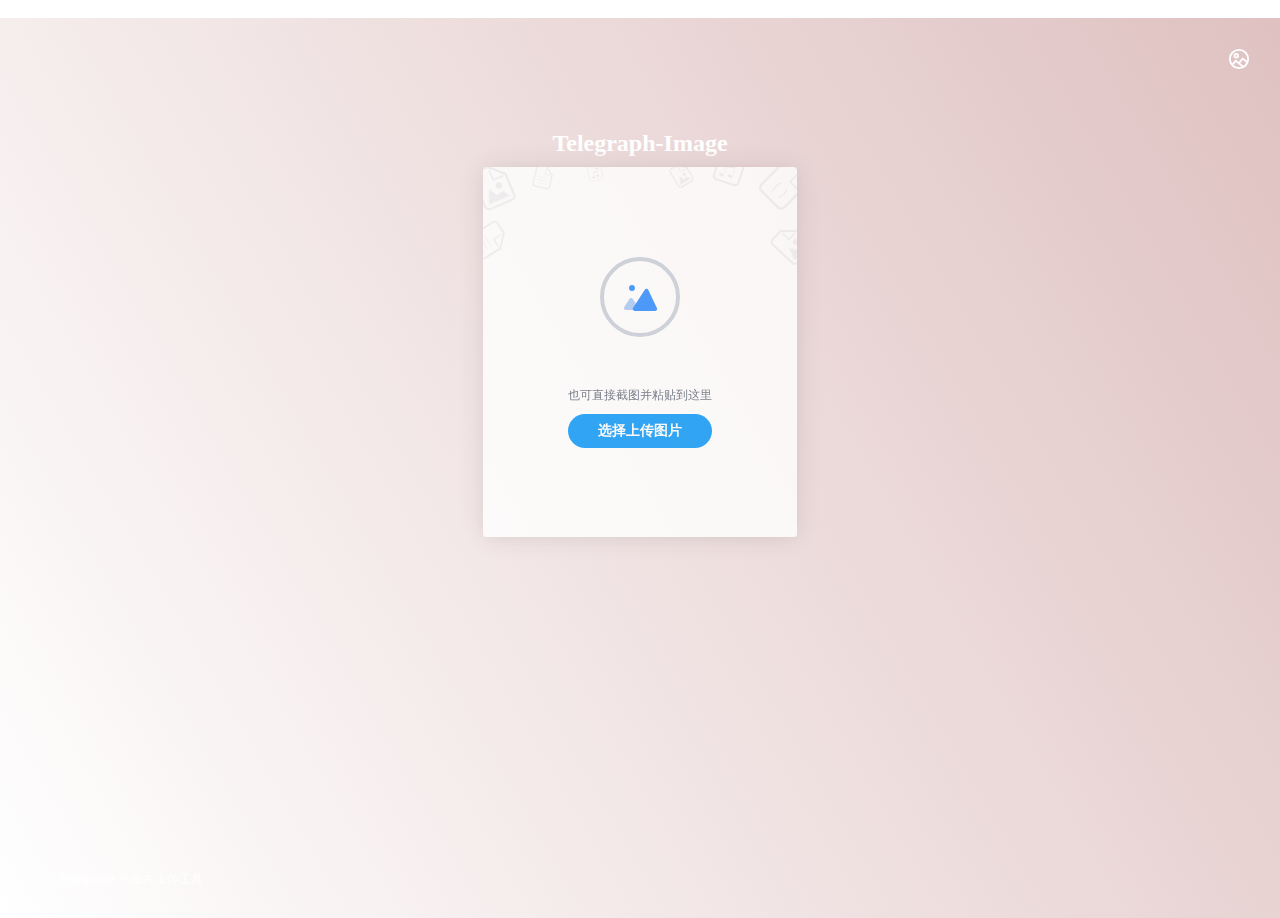
==== index.html @ 0bc66519 "Add files via upload" ====
﻿﻿
<!doctype html>
<html data-n-head-ssr>
  <head>
    <title>Telegraph-Image|免费图床</title><meta data-n-head="ssr" charset="utf-8"><meta data-n-head="ssr" name="viewport" content="width=device-width,initial-scale=1"><meta data-n-head="ssr" data-hid="description" name="description" content="免费图床，基于Telegraph的图片上传工具"><link data-n-head="ssr" rel="icon" type="image/x-icon" href="/favicon.ico"><link rel="preload" href="/_nuxt/318bf53201c4127c79fc.js" as="script"><link rel="preload" href="/_nuxt/71ef7c30e68aba4a3fc9.js" as="script"><link rel="preload" href="/_nuxt/9e35552f648a5a6a3b24.js" as="script"><link rel="preload" href="/_nuxt/fbd198cfd0f4459e2725.js" as="script"><link rel="preload" href="/_nuxt/b46e75617207ae5013d0.js" as="script"><style data-vue-ssr-id="7f914dc6:0 2998b330:0 3191d5ad:0 932a8f60:0 15da84d3:0 9e96ac5e:0 3c22903d:0 5d65cc87:0 483543ae:0">.el-pagination--small .arrow.disabled,.el-table .hidden-columns,.el-table td.is-hidden>*,.el-table th.is-hidden>*,.el-table--hidden{visibility:hidden}.el-input__suffix,.el-tree.is-dragging .el-tree-node__content *{pointer-events:none}.el-dropdown .el-dropdown-selfdefine:focus:active,.el-dropdown .el-dropdown-selfdefine:focus:not(.focusing),.el-message__closeBtn:focus,.el-message__content:focus,.el-popover:focus,.el-popover:focus:active,.el-popover__reference:focus:hover,.el-popover__reference:focus:not(.focusing),.el-rate:active,.el-rate:focus,.el-tooltip:focus:hover,.el-tooltip:focus:not(.focusing),.el-upload-list__item.is-success:active,.el-upload-list__item.is-success:not(.focusing):focus{outline-width:0}@font-face{font-family:element-icons;src:url(/_nuxt/fonts/535877f.woff) format("woff"),url(/_nuxt/fonts/732389d.ttf) format("truetype");font-weight:400;font-display:auto;font-style:normal}[class*=" el-icon-"],[class^=el-icon-]{font-family:element-icons!important;speak:none;font-style:normal;font-weight:400;font-feature-settings:normal;font-variant:normal;text-transform:none;line-height:1;vertical-align:baseline;display:inline-block;-webkit-font-smoothing:antialiased;-moz-osx-font-smoothing:grayscale}.el-icon-ice-cream-round:before{content:"\e6a0"}.el-icon-ice-cream-square:before{content:"\e6a3"}.el-icon-lollipop:before{content:"\e6a4"}.el-icon-potato-strips:before{content:"\e6a5"}.el-icon-milk-tea:before{content:"\e6a6"}.el-icon-ice-drink:before{content:"\e6a7"}.el-icon-ice-tea:before{content:"\e6a9"}.el-icon-coffee:before{content:"\e6aa"}.el-icon-orange:before{content:"\e6ab"}.el-icon-pear:before{content:"\e6ac"}.el-icon-apple:before{content:"\e6ad"}.el-icon-cherry:before{content:"\e6ae"}.el-icon-watermelon:before{content:"\e6af"}.el-icon-grape:before{content:"\e6b0"}.el-icon-refrigerator:before{content:"\e6b1"}.el-icon-goblet-square-full:before{content:"\e6b2"}.el-icon-goblet-square:before{content:"\e6b3"}.el-icon-goblet-full:before{content:"\e6b4"}.el-icon-goblet:before{content:"\e6b5"}.el-icon-cold-drink:before{content:"\e6b6"}.el-icon-coffee-cup:before{content:"\e6b8"}.el-icon-water-cup:before{content:"\e6b9"}.el-icon-hot-water:before{content:"\e6ba"}.el-icon-ice-cream:before{content:"\e6bb"}.el-icon-dessert:before{content:"\e6bc"}.el-icon-sugar:before{content:"\e6bd"}.el-icon-tableware:before{content:"\e6be"}.el-icon-burger:before{content:"\e6bf"}.el-icon-knife-fork:before{content:"\e6c1"}.el-icon-fork-spoon:before{content:"\e6c2"}.el-icon-chicken:before{content:"\e6c3"}.el-icon-food:before{content:"\e6c4"}.el-icon-dish-1:before{content:"\e6c5"}.el-icon-dish:before{content:"\e6c6"}.el-icon-moon-night:before{content:"\e6ee"}.el-icon-moon:before{content:"\e6f0"}.el-icon-cloudy-and-sunny:before{content:"\e6f1"}.el-icon-partly-cloudy:before{content:"\e6f2"}.el-icon-cloudy:before{content:"\e6f3"}.el-icon-sunny:before{content:"\e6f6"}.el-icon-sunset:before{content:"\e6f7"}.el-icon-sunrise-1:before{content:"\e6f8"}.el-icon-sunrise:before{content:"\e6f9"}.el-icon-heavy-rain:before{content:"\e6fa"}.el-icon-lightning:before{content:"\e6fb"}.el-icon-light-rain:before{content:"\e6fc"}.el-icon-wind-power:before{content:"\e6fd"}.el-icon-baseball:before{content:"\e712"}.el-icon-soccer:before{content:"\e713"}.el-icon-football:before{content:"\e715"}.el-icon-basketball:before{content:"\e716"}.el-icon-ship:before{content:"\e73f"}.el-icon-truck:before{content:"\e740"}.el-icon-bicycle:before{content:"\e741"}.el-icon-mobile-phone:before{content:"\e6d3"}.el-icon-service:before{content:"\e6d4"}.el-icon-key:before{content:"\e6e2"}.el-icon-unlock:before{content:"\e6e4"}.el-icon-lock:before{content:"\e6e5"}.el-icon-watch:before{content:"\e6fe"}.el-icon-watch-1:before{content:"\e6ff"}.el-icon-timer:before{content:"\e702"}.el-icon-alarm-clock:before{content:"\e703"}.el-icon-map-location:before{content:"\e704"}.el-icon-delete-location:before{content:"\e705"}.el-icon-add-location:before{content:"\e706"}.el-icon-location-information:before{content:"\e707"}.el-icon-location-outline:before{content:"\e708"}.el-icon-location:before{content:"\e79e"}.el-icon-place:before{content:"\e709"}.el-icon-discover:before{content:"\e70a"}.el-icon-first-aid-kit:before{content:"\e70b"}.el-icon-trophy-1:before{content:"\e70c"}.el-icon-trophy:before{content:"\e70d"}.el-icon-medal:before{content:"\e70e"}.el-icon-medal-1:before{content:"\e70f"}.el-icon-stopwatch:before{content:"\e710"}.el-icon-mic:before{content:"\e711"}.el-icon-copy-document:before{content:"\e718"}.el-icon-full-screen:before{content:"\e719"}.el-icon-switch-button:before{content:"\e71b"}.el-icon-aim:before{content:"\e71c"}.el-icon-crop:before{content:"\e71d"}.el-icon-odometer:before{content:"\e71e"}.el-icon-time:before{content:"\e71f"}.el-icon-bangzhu:before{content:"\e724"}.el-icon-close-notification:before{content:"\e726"}.el-icon-microphone:before{content:"\e727"}.el-icon-turn-off-microphone:before{content:"\e728"}.el-icon-position:before{content:"\e729"}.el-icon-postcard:before{content:"\e72a"}.el-icon-message:before{content:"\e72b"}.el-icon-chat-line-square:before{content:"\e72d"}.el-icon-chat-dot-square:before{content:"\e72e"}.el-icon-chat-dot-round:before{content:"\e72f"}.el-icon-chat-square:before{content:"\e730"}.el-icon-chat-line-round:before{content:"\e731"}.el-icon-chat-round:before{content:"\e732"}.el-icon-set-up:before{content:"\e733"}.el-icon-turn-off:before{content:"\e734"}.el-icon-open:before{content:"\e735"}.el-icon-connection:before{content:"\e736"}.el-icon-link:before{content:"\e737"}.el-icon-cpu:before{content:"\e738"}.el-icon-thumb:before{content:"\e739"}.el-icon-female:before{content:"\e73a"}.el-icon-male:before{content:"\e73b"}.el-icon-guide:before{content:"\e73c"}.el-icon-news:before{content:"\e73e"}.el-icon-price-tag:before{content:"\e744"}.el-icon-discount:before{content:"\e745"}.el-icon-wallet:before{content:"\e747"}.el-icon-coin:before{content:"\e748"}.el-icon-money:before{content:"\e749"}.el-icon-bank-card:before{content:"\e74a"}.el-icon-box:before{content:"\e74b"}.el-icon-present:before{content:"\e74c"}.el-icon-sell:before{content:"\e6d5"}.el-icon-sold-out:before{content:"\e6d6"}.el-icon-shopping-bag-2:before{content:"\e74d"}.el-icon-shopping-bag-1:before{content:"\e74e"}.el-icon-shopping-cart-2:before{content:"\e74f"}.el-icon-shopping-cart-1:before{content:"\e750"}.el-icon-shopping-cart-full:before{content:"\e751"}.el-icon-smoking:before{content:"\e752"}.el-icon-no-smoking:before{content:"\e753"}.el-icon-house:before{content:"\e754"}.el-icon-table-lamp:before{content:"\e755"}.el-icon-school:before{content:"\e756"}.el-icon-office-building:before{content:"\e757"}.el-icon-toilet-paper:before{content:"\e758"}.el-icon-notebook-2:before{content:"\e759"}.el-icon-notebook-1:before{content:"\e75a"}.el-icon-files:before{content:"\e75b"}.el-icon-collection:before{content:"\e75c"}.el-icon-receiving:before{content:"\e75d"}.el-icon-suitcase-1:before{content:"\e760"}.el-icon-suitcase:before{content:"\e761"}.el-icon-film:before{content:"\e763"}.el-icon-collection-tag:before{content:"\e765"}.el-icon-data-analysis:before{content:"\e766"}.el-icon-pie-chart:before{content:"\e767"}.el-icon-data-board:before{content:"\e768"}.el-icon-data-line:before{content:"\e76d"}.el-icon-reading:before{content:"\e769"}.el-icon-magic-stick:before{content:"\e76a"}.el-icon-coordinate:before{content:"\e76b"}.el-icon-mouse:before{content:"\e76c"}.el-icon-brush:before{content:"\e76e"}.el-icon-headset:before{content:"\e76f"}.el-icon-umbrella:before{content:"\e770"}.el-icon-scissors:before{content:"\e771"}.el-icon-mobile:before{content:"\e773"}.el-icon-attract:before{content:"\e774"}.el-icon-monitor:before{content:"\e775"}.el-icon-search:before{content:"\e778"}.el-icon-takeaway-box:before{content:"\e77a"}.el-icon-paperclip:before{content:"\e77d"}.el-icon-printer:before{content:"\e77e"}.el-icon-document-add:before{content:"\e782"}.el-icon-document:before{content:"\e785"}.el-icon-document-checked:before{content:"\e786"}.el-icon-document-copy:before{content:"\e787"}.el-icon-document-delete:before{content:"\e788"}.el-icon-document-remove:before{content:"\e789"}.el-icon-tickets:before{content:"\e78b"}.el-icon-folder-checked:before{content:"\e77f"}.el-icon-folder-delete:before{content:"\e780"}.el-icon-folder-remove:before{content:"\e781"}.el-icon-folder-add:before{content:"\e783"}.el-icon-folder-opened:before{content:"\e784"}.el-icon-folder:before{content:"\e78a"}.el-icon-edit-outline:before{content:"\e764"}.el-icon-edit:before{content:"\e78c"}.el-icon-date:before{content:"\e78e"}.el-icon-c-scale-to-original:before{content:"\e7c6"}.el-icon-view:before{content:"\e6ce"}.el-icon-loading:before{content:"\e6cf"}.el-icon-rank:before{content:"\e6d1"}.el-icon-sort-down:before{content:"\e7c4"}.el-icon-sort-up:before{content:"\e7c5"}.el-icon-sort:before{content:"\e6d2"}.el-icon-finished:before{content:"\e6cd"}.el-icon-refresh-left:before{content:"\e6c7"}.el-icon-refresh-right:before{content:"\e6c8"}.el-icon-refresh:before{content:"\e6d0"}.el-icon-video-play:before{content:"\e7c0"}.el-icon-video-pause:before{content:"\e7c1"}.el-icon-d-arrow-right:before{content:"\e6dc"}.el-icon-d-arrow-left:before{content:"\e6dd"}.el-icon-arrow-up:before{content:"\e6e1"}.el-icon-arrow-down:before{content:"\e6df"}.el-icon-arrow-right:before{content:"\e6e0"}.el-icon-arrow-left:before{content:"\e6de"}.el-icon-top-right:before{content:"\e6e7"}.el-icon-top-left:before{content:"\e6e8"}.el-icon-top:before{content:"\e6e6"}.el-icon-bottom:before{content:"\e6eb"}.el-icon-right:before{content:"\e6e9"}.el-icon-back:before{content:"\e6ea"}.el-icon-bottom-right:before{content:"\e6ec"}.el-icon-bottom-left:before{content:"\e6ed"}.el-icon-caret-top:before{content:"\e78f"}.el-icon-caret-bottom:before{content:"\e790"}.el-icon-caret-right:before{content:"\e791"}.el-icon-caret-left:before{content:"\e792"}.el-icon-d-caret:before{content:"\e79a"}.el-icon-share:before{content:"\e793"}.el-icon-menu:before{content:"\e798"}.el-icon-s-grid:before{content:"\e7a6"}.el-icon-s-check:before{content:"\e7a7"}.el-icon-s-data:before{content:"\e7a8"}.el-icon-s-opportunity:before{content:"\e7aa"}.el-icon-s-custom:before{content:"\e7ab"}.el-icon-s-claim:before{content:"\e7ad"}.el-icon-s-finance:before{content:"\e7ae"}.el-icon-s-comment:before{content:"\e7af"}.el-icon-s-flag:before{content:"\e7b0"}.el-icon-s-marketing:before{content:"\e7b1"}.el-icon-s-shop:before{content:"\e7b4"}.el-icon-s-open:before{content:"\e7b5"}.el-icon-s-management:before{content:"\e7b6"}.el-icon-s-ticket:before{content:"\e7b7"}.el-icon-s-release:before{content:"\e7b8"}.el-icon-s-home:before{content:"\e7b9"}.el-icon-s-promotion:before{content:"\e7ba"}.el-icon-s-operation:before{content:"\e7bb"}.el-icon-s-unfold:before{content:"\e7bc"}.el-icon-s-fold:before{content:"\e7a9"}.el-icon-s-platform:before{content:"\e7bd"}.el-icon-s-order:before{content:"\e7be"}.el-icon-s-cooperation:before{content:"\e7bf"}.el-icon-bell:before{content:"\e725"}.el-icon-message-solid:before{content:"\e799"}.el-icon-video-camera:before{content:"\e772"}.el-icon-video-camera-solid:before{content:"\e796"}.el-icon-camera:before{content:"\e779"}.el-icon-camera-solid:before{content:"\e79b"}.el-icon-download:before{content:"\e77c"}.el-icon-upload2:before{content:"\e77b"}.el-icon-upload:before{content:"\e7c3"}.el-icon-picture-outline-round:before{content:"\e75f"}.el-icon-picture-outline:before{content:"\e75e"}.el-icon-picture:before{content:"\e79f"}.el-icon-close:before{content:"\e6db"}.el-icon-check:before{content:"\e6da"}.el-icon-plus:before{content:"\e6d9"}.el-icon-minus:before{content:"\e6d8"}.el-icon-help:before{content:"\e73d"}.el-icon-s-help:before{content:"\e7b3"}.el-icon-circle-close:before{content:"\e78d"}.el-icon-circle-check:before{content:"\e720"}.el-icon-circle-plus-outline:before{content:"\e723"}.el-icon-remove-outline:before{content:"\e722"}.el-icon-zoom-out:before{content:"\e776"}.el-icon-zoom-in:before{content:"\e777"}.el-icon-error:before{content:"\e79d"}.el-icon-success:before{content:"\e79c"}.el-icon-circle-plus:before{content:"\e7a0"}.el-icon-remove:before{content:"\e7a2"}.el-icon-info:before{content:"\e7a1"}.el-icon-question:before{content:"\e7a4"}.el-icon-warning-outline:before{content:"\e6c9"}.el-icon-warning:before{content:"\e7a3"}.el-icon-goods:before{content:"\e7c2"}.el-icon-s-goods:before{content:"\e7b2"}.el-icon-star-off:before{content:"\e717"}.el-icon-star-on:before{content:"\e797"}.el-icon-more-outline:before{content:"\e6cc"}.el-icon-more:before{content:"\e794"}.el-icon-phone-outline:before{content:"\e6cb"}.el-icon-phone:before{content:"\e795"}.el-icon-user:before{content:"\e6e3"}.el-icon-user-solid:before{content:"\e7a5"}.el-icon-setting:before{content:"\e6ca"}.el-icon-s-tools:before{content:"\e7ac"}.el-icon-delete:before{content:"\e6d7"}.el-icon-delete-solid:before{content:"\e7c9"}.el-icon-eleme:before{content:"\e7c7"}.el-icon-platform-eleme:before{content:"\e7ca"}.el-icon-loading{-webkit-animation:rotating 2s linear infinite;animation:rotating 2s linear infinite}.el-icon--right{margin-left:5px}.el-icon--left{margin-right:5px}@-webkit-keyframes rotating{0%{-webkit-transform:rotate(0);transform:rotate(0)}to{-webkit-transform:rotate(1turn);transform:rotate(1turn)}}@keyframes rotating{0%{-webkit-transform:rotate(0);transform:rotate(0)}to{-webkit-transform:rotate(1turn);transform:rotate(1turn)}}.el-pagination{white-space:nowrap;padding:2px 5px;color:#303133;font-weight:700}.el-pagination:after,.el-pagination:before{display:table;content:""}.el-pagination:after{clear:both}.el-pagination button,.el-pagination span:not([class*=suffix]){display:inline-block;font-size:13px;min-width:35.5px;height:28px;line-height:28px;vertical-align:top;box-sizing:border-box}.el-pagination .el-input__inner{text-align:center;-moz-appearance:textfield;line-height:normal}.el-pagination .el-input__suffix{right:0;-webkit-transform:scale(.8);transform:scale(.8)}.el-pagination .el-select .el-input{width:100px;margin:0 5px}.el-pagination .el-select .el-input .el-input__inner{padding-right:25px;border-radius:3px}.el-pagination button{border:none;padding:0 6px;background:0 0}.el-pagination button:focus{outline:0}.el-pagination button:hover{color:#409eff}.el-pagination button:disabled{color:#c0c4cc;background-color:#fff;cursor:not-allowed}.el-pagination .btn-next,.el-pagination .btn-prev{background:50% no-repeat #fff;background-size:16px;cursor:pointer;margin:0;color:#303133}.el-pagination .btn-next .el-icon,.el-pagination .btn-prev .el-icon{display:block;font-size:12px;font-weight:700}.el-pagination .btn-prev{padding-right:12px}.el-pagination .btn-next{padding-left:12px}.el-pagination .el-pager li.disabled{color:#c0c4cc;cursor:not-allowed}.el-pager li,.el-pager li.btn-quicknext:hover,.el-pager li.btn-quickprev:hover{cursor:pointer}.el-pagination--small .btn-next,.el-pagination--small .btn-prev,.el-pagination--small .el-pager li,.el-pagination--small .el-pager li.btn-quicknext,.el-pagination--small .el-pager li.btn-quickprev,.el-pagination--small .el-pager li:last-child{border-color:transparent;font-size:12px;line-height:22px;height:22px;min-width:22px}.el-pagination--small .more:before,.el-pagination--small li.more:before{line-height:24px}.el-pagination--small button,.el-pagination--small span:not([class*=suffix]){height:22px;line-height:22px}.el-pagination--small .el-pagination__editor,.el-pagination--small .el-pagination__editor.el-input .el-input__inner{height:22px}.el-pagination__sizes{margin:0 10px 0 0;font-weight:400;color:#606266}.el-pagination__sizes .el-input .el-input__inner{font-size:13px;padding-left:8px}.el-pagination__sizes .el-input .el-input__inner:hover{border-color:#409eff}.el-pagination__total{margin-right:10px;font-weight:400;color:#606266}.el-pagination__jump{margin-left:24px;font-weight:400;color:#606266}.el-pagination__jump .el-input__inner{padding:0 3px}.el-pagination__rightwrapper{float:right}.el-pagination__editor{line-height:18px;padding:0 2px;height:28px;text-align:center;margin:0 2px;box-sizing:border-box;border-radius:3px}.el-pager,.el-pagination.is-background .btn-next,.el-pagination.is-background .btn-prev{padding:0}.el-pagination__editor.el-input{width:50px}.el-pagination__editor.el-input .el-input__inner{height:28px}.el-pagination__editor .el-input__inner::-webkit-inner-spin-button,.el-pagination__editor .el-input__inner::-webkit-outer-spin-button{-webkit-appearance:none;margin:0}.el-pagination.is-background .btn-next,.el-pagination.is-background .btn-prev,.el-pagination.is-background .el-pager li{margin:0 5px;background-color:#f4f4f5;color:#606266;min-width:30px;border-radius:2px}.el-pagination.is-background .btn-next.disabled,.el-pagination.is-background .btn-next:disabled,.el-pagination.is-background .btn-prev.disabled,.el-pagination.is-background .btn-prev:disabled,.el-pagination.is-background .el-pager li.disabled{color:#c0c4cc}.el-pagination.is-background .el-pager li:not(.disabled):hover{color:#409eff}.el-pagination.is-background .el-pager li:not(.disabled).active{background-color:#409eff;color:#fff}.el-dialog,.el-pager li{background:#fff;-webkit-box-sizing:border-box}.el-pagination.is-background.el-pagination--small .btn-next,.el-pagination.is-background.el-pagination--small .btn-prev,.el-pagination.is-background.el-pagination--small .el-pager li{margin:0 3px;min-width:22px}.el-pager,.el-pager li{vertical-align:top;margin:0;display:inline-block}.el-pager{-ms-user-select:none;user-select:none;list-style:none;font-size:0}.el-date-table,.el-pager,.el-table th{-webkit-user-select:none;-moz-user-select:none}.el-pager .more:before{line-height:30px}.el-pager li{padding:0 4px;font-size:13px;min-width:35.5px;height:28px;line-height:28px;box-sizing:border-box;text-align:center}.el-menu--collapse .el-menu .el-submenu,.el-menu--popup{min-width:200px}.el-pager li.btn-quicknext,.el-pager li.btn-quickprev{line-height:28px;color:#303133}.el-pager li.btn-quicknext.disabled,.el-pager li.btn-quickprev.disabled{color:#c0c4cc}.el-pager li.active+li{border-left:0}.el-pager li:hover{color:#409eff}.el-pager li.active{color:#409eff;cursor:default}@-webkit-keyframes v-modal-in{0%{opacity:0}}@-webkit-keyframes v-modal-out{to{opacity:0}}.el-dialog{position:relative;margin:0 auto 50px;border-radius:2px;box-shadow:0 1px 3px rgba(0,0,0,.3);box-sizing:border-box;width:50%}.el-dialog.is-fullscreen{width:100%;margin-top:0;margin-bottom:0;height:100%;overflow:auto}.el-dialog__wrapper{position:fixed;top:0;right:0;bottom:0;left:0;overflow:auto;margin:0}.el-dialog__header{padding:20px 20px 10px}.el-dialog__headerbtn{position:absolute;top:20px;right:20px;padding:0;background:0 0;border:none;outline:0;cursor:pointer;font-size:16px}.el-dialog__headerbtn .el-dialog__close{color:#909399}.el-dialog__headerbtn:focus .el-dialog__close,.el-dialog__headerbtn:hover .el-dialog__close{color:#409eff}.el-dialog__title{line-height:24px;font-size:18px;color:#303133}.el-dialog__body{padding:30px 20px;color:#606266;font-size:14px;word-break:break-all}.el-dialog__footer{padding:10px 20px 20px;text-align:right;box-sizing:border-box}.el-dialog--center{text-align:center}.el-dialog--center .el-dialog__body{text-align:left;text-align:initial;padding:25px 25px 30px}.el-dialog--center .el-dialog__footer{text-align:inherit}.dialog-fade-enter-active{-webkit-animation:dialog-fade-in .3s;animation:dialog-fade-in .3s}.dialog-fade-leave-active{-webkit-animation:dialog-fade-out .3s;animation:dialog-fade-out .3s}@-webkit-keyframes dialog-fade-in{0%{-webkit-transform:translate3d(0,-20px,0);transform:translate3d(0,-20px,0);opacity:0}to{-webkit-transform:translateZ(0);transform:translateZ(0);opacity:1}}@keyframes dialog-fade-in{0%{-webkit-transform:translate3d(0,-20px,0);transform:translate3d(0,-20px,0);opacity:0}to{-webkit-transform:translateZ(0);transform:translateZ(0);opacity:1}}@-webkit-keyframes dialog-fade-out{0%{-webkit-transform:translateZ(0);transform:translateZ(0);opacity:1}to{-webkit-transform:translate3d(0,-20px,0);transform:translate3d(0,-20px,0);opacity:0}}@keyframes dialog-fade-out{0%{-webkit-transform:translateZ(0);transform:translateZ(0);opacity:1}to{-webkit-transform:translate3d(0,-20px,0);transform:translate3d(0,-20px,0);opacity:0}}.el-autocomplete{position:relative;display:inline-block}.el-autocomplete-suggestion{margin:5px 0;box-shadow:0 2px 12px 0 rgba(0,0,0,.1);border-radius:4px;border:1px solid #e4e7ed;box-sizing:border-box;background-color:#fff}.el-dropdown-menu,.el-menu--collapse .el-submenu .el-menu{z-index:10;-webkit-box-shadow:0 2px 12px 0 rgba(0,0,0,.1)}.el-autocomplete-suggestion__wrap{max-height:280px;padding:10px 0;box-sizing:border-box}.el-autocomplete-suggestion__list{margin:0;padding:0}.el-autocomplete-suggestion li{padding:0 20px;margin:0;line-height:34px;cursor:pointer;color:#606266;font-size:14px;list-style:none;white-space:nowrap;overflow:hidden;text-overflow:ellipsis}.el-autocomplete-suggestion li.highlighted,.el-autocomplete-suggestion li:hover{background-color:#f5f7fa}.el-autocomplete-suggestion li.divider{margin-top:6px;border-top:1px solid #000}.el-autocomplete-suggestion li.divider:last-child{margin-bottom:-6px}.el-autocomplete-suggestion.is-loading li{text-align:center;height:100px;line-height:100px;font-size:20px;color:#999}.el-autocomplete-suggestion.is-loading li:after{display:inline-block;content:"";height:100%;vertical-align:middle}.el-autocomplete-suggestion.is-loading li:hover{background-color:#fff}.el-autocomplete-suggestion.is-loading .el-icon-loading{vertical-align:middle}.el-dropdown{display:inline-block;position:relative;color:#606266;font-size:14px}.el-dropdown .el-button-group{display:block}.el-dropdown .el-button-group .el-button{float:none}.el-dropdown .el-dropdown__caret-button{padding-left:5px;padding-right:5px;position:relative;border-left:none}.el-dropdown .el-dropdown__caret-button:before{content:"";position:absolute;display:block;width:1px;top:5px;bottom:5px;left:0;background:hsla(0,0%,100%,.5)}.el-dropdown .el-dropdown__caret-button.el-button--default:before{background:rgba(220,223,230,.5)}.el-dropdown .el-dropdown__caret-button:hover:before{top:0;bottom:0}.el-dropdown .el-dropdown__caret-button .el-dropdown__icon{padding-left:0}.el-dropdown__icon{font-size:12px;margin:0 3px}.el-dropdown-menu{position:absolute;top:0;left:0;padding:10px 0;margin:5px 0;background-color:#fff;border:1px solid #ebeef5;border-radius:4px;box-shadow:0 2px 12px 0 rgba(0,0,0,.1)}.el-dropdown-menu__item{list-style:none;line-height:36px;padding:0 20px;margin:0;font-size:14px;color:#606266;cursor:pointer;outline:0}.el-dropdown-menu__item:focus,.el-dropdown-menu__item:not(.is-disabled):hover{background-color:#ecf5ff;color:#66b1ff}.el-dropdown-menu__item i{margin-right:5px}.el-dropdown-menu__item--divided{position:relative;margin-top:6px;border-top:1px solid #ebeef5}.el-dropdown-menu__item--divided:before{content:"";height:6px;display:block;margin:0 -20px;background-color:#fff}.el-dropdown-menu__item.is-disabled{cursor:default;color:#bbb;pointer-events:none}.el-dropdown-menu--medium{padding:6px 0}.el-dropdown-menu--medium .el-dropdown-menu__item{line-height:30px;padding:0 17px;font-size:14px}.el-dropdown-menu--medium .el-dropdown-menu__item.el-dropdown-menu__item--divided{margin-top:6px}.el-dropdown-menu--medium .el-dropdown-menu__item.el-dropdown-menu__item--divided:before{height:6px;margin:0 -17px}.el-dropdown-menu--small{padding:6px 0}.el-dropdown-menu--small .el-dropdown-menu__item{line-height:27px;padding:0 15px;font-size:13px}.el-dropdown-menu--small .el-dropdown-menu__item.el-dropdown-menu__item--divided{margin-top:4px}.el-dropdown-menu--small .el-dropdown-menu__item.el-dropdown-menu__item--divided:before{height:4px;margin:0 -15px}.el-dropdown-menu--mini{padding:3px 0}.el-dropdown-menu--mini .el-dropdown-menu__item{line-height:24px;padding:0 10px;font-size:12px}.el-dropdown-menu--mini .el-dropdown-menu__item.el-dropdown-menu__item--divided{margin-top:3px}.el-dropdown-menu--mini .el-dropdown-menu__item.el-dropdown-menu__item--divided:before{height:3px;margin:0 -10px}.el-menu{border-right:1px solid #e6e6e6;list-style:none;position:relative;margin:0;padding-left:0}.el-menu,.el-menu--horizontal>.el-menu-item:not(.is-disabled):focus,.el-menu--horizontal>.el-menu-item:not(.is-disabled):hover,.el-menu--horizontal>.el-submenu .el-submenu__title:hover{background-color:#fff}.el-menu:after,.el-menu:before{display:table;content:""}.el-menu:after{clear:both}.el-menu.el-menu--horizontal{border-bottom:1px solid #e6e6e6}.el-menu--horizontal{border-right:none}.el-menu--horizontal>.el-menu-item{float:left;height:60px;line-height:60px;margin:0;border-bottom:2px solid transparent;color:#909399}.el-menu--horizontal>.el-menu-item a,.el-menu--horizontal>.el-menu-item a:hover{color:inherit}.el-menu--horizontal>.el-submenu{float:left}.el-menu--horizontal>.el-submenu:focus,.el-menu--horizontal>.el-submenu:hover{outline:0}.el-menu--horizontal>.el-submenu:focus .el-submenu__title,.el-menu--horizontal>.el-submenu:hover .el-submenu__title{color:#303133}.el-menu--horizontal>.el-submenu.is-active .el-submenu__title{border-bottom:2px solid #409eff;color:#303133}.el-menu--horizontal>.el-submenu .el-submenu__title{height:60px;line-height:60px;border-bottom:2px solid transparent;color:#909399}.el-menu--horizontal>.el-submenu .el-submenu__icon-arrow{position:static;vertical-align:middle;margin-left:8px;margin-top:-3px}.el-menu--horizontal .el-menu .el-menu-item,.el-menu--horizontal .el-menu .el-submenu__title{background-color:#fff;float:none;height:36px;line-height:36px;padding:0 10px;color:#909399}.el-menu--horizontal .el-menu .el-menu-item.is-active,.el-menu--horizontal .el-menu .el-submenu.is-active>.el-submenu__title{color:#303133}.el-menu--horizontal .el-menu-item:not(.is-disabled):focus,.el-menu--horizontal .el-menu-item:not(.is-disabled):hover{outline:0;color:#303133}.el-menu--horizontal>.el-menu-item.is-active{border-bottom:2px solid #409eff;color:#303133}.el-menu--collapse{width:64px}.el-menu--collapse>.el-menu-item [class^=el-icon-],.el-menu--collapse>.el-submenu>.el-submenu__title [class^=el-icon-]{margin:0;vertical-align:middle;width:24px;text-align:center}.el-menu--collapse>.el-menu-item .el-submenu__icon-arrow,.el-menu--collapse>.el-submenu>.el-submenu__title .el-submenu__icon-arrow{display:none}.el-menu--collapse>.el-menu-item span,.el-menu--collapse>.el-submenu>.el-submenu__title span{height:0;width:0;overflow:hidden;visibility:hidden;display:inline-block}.el-menu--collapse>.el-menu-item.is-active i{color:inherit}.el-menu--collapse .el-submenu{position:relative}.el-menu--collapse .el-submenu .el-menu{position:absolute;margin-left:5px;top:0;left:100%;border:1px solid #e4e7ed;border-radius:2px;box-shadow:0 2px 12px 0 rgba(0,0,0,.1)}.el-menu-item,.el-submenu__title{height:56px;line-height:56px;position:relative;-webkit-box-sizing:border-box;white-space:nowrap;list-style:none}.el-menu--collapse .el-submenu.is-opened>.el-submenu__title .el-submenu__icon-arrow{-webkit-transform:none;transform:none}.el-menu--popup{z-index:100;border:none;padding:5px 0;border-radius:2px;box-shadow:0 2px 12px 0 rgba(0,0,0,.1)}.el-menu--popup-bottom-start{margin-top:5px}.el-menu--popup-right-start{margin-left:5px;margin-right:5px}.el-menu-item{font-size:14px;color:#303133;padding:0 20px;cursor:pointer;-webkit-transition:border-color .3s,background-color .3s,color .3s;transition:border-color .3s,background-color .3s,color .3s;box-sizing:border-box}.el-menu-item *{vertical-align:middle}.el-menu-item i{color:#909399}.el-menu-item:focus,.el-menu-item:hover{outline:0;background-color:#ecf5ff}.el-menu-item.is-disabled{opacity:.25;cursor:not-allowed;background:0 0!important}.el-menu-item [class^=el-icon-]{margin-right:5px;width:24px;text-align:center;font-size:18px;vertical-align:middle}.el-menu-item.is-active{color:#409eff}.el-menu-item.is-active i{color:inherit}.el-submenu{list-style:none;margin:0;padding-left:0}.el-submenu__title{font-size:14px;color:#303133;padding:0 20px;cursor:pointer;-webkit-transition:border-color .3s,background-color .3s,color .3s;transition:border-color .3s,background-color .3s,color .3s;box-sizing:border-box}.el-submenu__title *{vertical-align:middle}.el-submenu__title i{color:#909399}.el-submenu__title:focus,.el-submenu__title:hover{outline:0;background-color:#ecf5ff}.el-submenu__title.is-disabled{opacity:.25;cursor:not-allowed;background:0 0!important}.el-submenu__title:hover{background-color:#ecf5ff}.el-submenu .el-menu{border:none}.el-submenu .el-menu-item{height:50px;line-height:50px;padding:0 45px;min-width:200px}.el-submenu__icon-arrow{position:absolute;top:50%;right:20px;margin-top:-7px;-webkit-transition:-webkit-transform .3s;transition:-webkit-transform .3s;transition:transform .3s;transition:transform .3s,-webkit-transform .3s;font-size:12px}.el-submenu.is-active .el-submenu__title{border-bottom-color:#409eff}.el-submenu.is-opened>.el-submenu__title .el-submenu__icon-arrow{-webkit-transform:rotate(180deg);transform:rotate(180deg)}.el-submenu.is-disabled .el-menu-item,.el-submenu.is-disabled .el-submenu__title{opacity:.25;cursor:not-allowed;background:0 0!important}.el-submenu [class^=el-icon-]{vertical-align:middle;margin-right:5px;width:24px;text-align:center;font-size:18px}.el-menu-item-group>ul{padding:0}.el-menu-item-group__title{padding:7px 0 7px 20px;line-height:normal;font-size:12px;color:#909399}.el-radio-button__inner,.el-radio-group{display:inline-block;line-height:1;vertical-align:middle}.horizontal-collapse-transition .el-submenu__title .el-submenu__icon-arrow{-webkit-transition:.2s;transition:.2s;opacity:0}.el-radio-group{font-size:0}.el-radio-button{position:relative;display:inline-block;outline:0}.el-radio-button__inner{white-space:nowrap;background:#fff;border:1px solid #dcdfe6;font-weight:500;border-left:0;color:#606266;-webkit-appearance:none;text-align:center;box-sizing:border-box;outline:0;margin:0;position:relative;cursor:pointer;-webkit-transition:all .3s cubic-bezier(.645,.045,.355,1);transition:all .3s cubic-bezier(.645,.045,.355,1);padding:12px 20px;font-size:14px;border-radius:0}.el-radio-button__inner.is-round{padding:12px 20px}.el-radio-button__inner:hover{color:#409eff}.el-radio-button__inner [class*=el-icon-]{line-height:.9}.el-radio-button__inner [class*=el-icon-]+span{margin-left:5px}.el-radio-button:first-child .el-radio-button__inner{border-left:1px solid #dcdfe6;border-radius:4px 0 0 4px;box-shadow:none!important}.el-radio-button__orig-radio{opacity:0;outline:0;position:absolute;z-index:-1}.el-radio-button__orig-radio:checked+.el-radio-button__inner{color:#fff;background-color:#409eff;border-color:#409eff;box-shadow:-1px 0 0 0 #409eff}.el-radio-button__orig-radio:disabled+.el-radio-button__inner{color:#c0c4cc;cursor:not-allowed;background-image:none;background-color:#fff;border-color:#ebeef5;box-shadow:none}.el-radio-button__orig-radio:disabled:checked+.el-radio-button__inner{background-color:#f2f6fc}.el-radio-button:last-child .el-radio-button__inner{border-radius:0 4px 4px 0}.el-popover,.el-radio-button:first-child:last-child .el-radio-button__inner{border-radius:4px}.el-radio-button--medium .el-radio-button__inner{padding:10px 20px;font-size:14px;border-radius:0}.el-radio-button--medium .el-radio-button__inner.is-round{padding:10px 20px}.el-radio-button--small .el-radio-button__inner{padding:9px 15px;font-size:12px;border-radius:0}.el-radio-button--small .el-radio-button__inner.is-round{padding:9px 15px}.el-radio-button--mini .el-radio-button__inner{padding:7px 15px;font-size:12px;border-radius:0}.el-radio-button--mini .el-radio-button__inner.is-round{padding:7px 15px}.el-radio-button:focus:not(.is-focus):not(:active):not(.is-disabled){box-shadow:0 0 2px 2px #409eff}.el-switch{display:-webkit-inline-box;display:inline-flex;-webkit-box-align:center;align-items:center;position:relative;font-size:14px;line-height:20px;height:20px;vertical-align:middle}.el-switch__core,.el-switch__label{display:inline-block;cursor:pointer}.el-switch.is-disabled .el-switch__core,.el-switch.is-disabled .el-switch__label{cursor:not-allowed}.el-switch__label{-webkit-transition:.2s;transition:.2s;height:20px;font-size:14px;font-weight:500;vertical-align:middle;color:#303133}.el-switch__label.is-active{color:#409eff}.el-switch__label--left{margin-right:10px}.el-switch__label--right{margin-left:10px}.el-switch__label *{line-height:1;font-size:14px;display:inline-block}.el-switch__input{position:absolute;width:0;height:0;opacity:0;margin:0}.el-switch__core{margin:0;position:relative;width:40px;height:20px;border:1px solid #dcdfe6;outline:0;border-radius:10px;box-sizing:border-box;background:#dcdfe6;-webkit-transition:border-color .3s,background-color .3s;transition:border-color .3s,background-color .3s;vertical-align:middle}.el-switch__core:after{content:"";position:absolute;top:1px;left:1px;border-radius:100%;-webkit-transition:all .3s;transition:all .3s;width:16px;height:16px;background-color:#fff}.el-switch.is-checked .el-switch__core{border-color:#409eff;background-color:#409eff}.el-switch.is-checked .el-switch__core:after{left:100%;margin-left:-17px}.el-switch.is-disabled{opacity:.6}.el-switch--wide .el-switch__label.el-switch__label--left span{left:10px}.el-switch--wide .el-switch__label.el-switch__label--right span{right:10px}.el-switch .label-fade-enter,.el-switch .label-fade-leave-active{opacity:0}.el-select-dropdown{position:absolute;z-index:1001;border:1px solid #e4e7ed;border-radius:4px;background-color:#fff;box-shadow:0 2px 12px 0 rgba(0,0,0,.1);box-sizing:border-box;margin:5px 0}.el-select-dropdown.is-multiple .el-select-dropdown__item.selected{color:#409eff;background-color:#fff}.el-select-dropdown.is-multiple .el-select-dropdown__item.selected.hover{background-color:#f5f7fa}.el-select-dropdown.is-multiple .el-select-dropdown__item.selected:after{position:absolute;right:20px;font-family:element-icons;content:"\e6da";font-size:12px;font-weight:700;-webkit-font-smoothing:antialiased;-moz-osx-font-smoothing:grayscale}.el-select-dropdown .el-scrollbar.is-empty .el-select-dropdown__list{padding:0}.el-select-dropdown__empty{padding:10px 0;margin:0;text-align:center;color:#999;font-size:14px}.el-select-dropdown__wrap{max-height:274px}.el-select-dropdown__list{list-style:none;padding:6px 0;margin:0;box-sizing:border-box}.el-select-dropdown__item{font-size:14px;padding:0 20px;position:relative;white-space:nowrap;overflow:hidden;text-overflow:ellipsis;color:#606266;height:34px;line-height:34px;box-sizing:border-box;cursor:pointer}.el-select-dropdown__item.is-disabled{color:#c0c4cc;cursor:not-allowed}.el-select-dropdown__item.is-disabled:hover{background-color:#fff}.el-select-dropdown__item.hover,.el-select-dropdown__item:hover{background-color:#f5f7fa}.el-select-dropdown__item.selected{color:#409eff;font-weight:700}.el-select-group{margin:0;padding:0}.el-select-group__wrap{position:relative;list-style:none;margin:0;padding:0}.el-select-group__wrap:not(:last-of-type){padding-bottom:24px}.el-select-group__wrap:not(:last-of-type):after{content:"";position:absolute;display:block;left:20px;right:20px;bottom:12px;height:1px;background:#e4e7ed}.el-select-group__title{padding-left:20px;font-size:12px;color:#909399;line-height:30px}.el-select-group .el-select-dropdown__item{padding-left:20px}.el-select{display:inline-block;position:relative}.el-select .el-select__tags>span{display:contents}.el-select:hover .el-input__inner{border-color:#c0c4cc}.el-select .el-input__inner{cursor:pointer;padding-right:35px}.el-select .el-input__inner:focus{border-color:#409eff}.el-select .el-input .el-select__caret{color:#c0c4cc;font-size:14px;-webkit-transition:-webkit-transform .3s;transition:-webkit-transform .3s;transition:transform .3s;transition:transform .3s,-webkit-transform .3s;-webkit-transform:rotate(180deg);transform:rotate(180deg);cursor:pointer}.el-select .el-input .el-select__caret.is-reverse{-webkit-transform:rotate(0);transform:rotate(0)}.el-select .el-input .el-select__caret.is-show-close{font-size:14px;text-align:center;-webkit-transform:rotate(180deg);transform:rotate(180deg);border-radius:100%;color:#c0c4cc;-webkit-transition:color .2s cubic-bezier(.645,.045,.355,1);transition:color .2s cubic-bezier(.645,.045,.355,1)}.el-select .el-input .el-select__caret.is-show-close:hover{color:#909399}.el-select .el-input.is-disabled .el-input__inner{cursor:not-allowed}.el-select .el-input.is-disabled .el-input__inner:hover{border-color:#e4e7ed}.el-select .el-input.is-focus .el-input__inner{border-color:#409eff}.el-select>.el-input{display:block}.el-select__input{border:none;outline:0;padding:0;margin-left:15px;color:#666;font-size:14px;-webkit-appearance:none;-moz-appearance:none;appearance:none;height:28px;background-color:transparent}.el-select__input.is-mini{height:14px}.el-select__close{cursor:pointer;position:absolute;top:8px;z-index:1000;right:25px;color:#c0c4cc;line-height:18px;font-size:14px}.el-select__close:hover{color:#909399}.el-select__tags{position:absolute;line-height:normal;white-space:normal;z-index:1;top:50%;-webkit-transform:translateY(-50%);transform:translateY(-50%);display:-webkit-box;display:flex;-webkit-box-align:center;align-items:center;flex-wrap:wrap}.el-select .el-tag__close{margin-top:-2px}.el-select .el-tag{box-sizing:border-box;border-color:transparent;margin:2px 0 2px 6px;background-color:#f0f2f5}.el-select .el-tag__close.el-icon-close{background-color:#c0c4cc;right:-7px;top:0;color:#fff}.el-select .el-tag__close.el-icon-close:hover{background-color:#909399}.el-table,.el-table__expanded-cell{background-color:#fff}.el-select .el-tag__close.el-icon-close:before{display:block;-webkit-transform:translateY(.5px);transform:translateY(.5px)}.el-table{position:relative;overflow:hidden;box-sizing:border-box;-webkit-box-flex:1;flex:1;width:100%;max-width:100%;font-size:14px;color:#606266}.el-table--mini,.el-table--small,.el-table__expand-icon{font-size:12px}.el-table__empty-block{min-height:60px;text-align:center;width:100%;display:-webkit-box;display:flex;-webkit-box-pack:center;justify-content:center;-webkit-box-align:center;align-items:center}.el-table__empty-text{line-height:60px;width:50%;color:#909399}.el-table__expand-column .cell{padding:0;text-align:center}.el-table__expand-icon{position:relative;cursor:pointer;color:#666;-webkit-transition:-webkit-transform .2s ease-in-out;transition:-webkit-transform .2s ease-in-out;transition:transform .2s ease-in-out;transition:transform .2s ease-in-out,-webkit-transform .2s ease-in-out;height:20px}.el-table__expand-icon--expanded{-webkit-transform:rotate(90deg);transform:rotate(90deg)}.el-table__expand-icon>.el-icon{position:absolute;left:50%;top:50%;margin-left:-5px;margin-top:-5px}.el-table__expanded-cell[class*=cell]{padding:20px 50px}.el-table__expanded-cell:hover{background-color:transparent!important}.el-table__placeholder{display:inline-block;width:20px}.el-table__append-wrapper{overflow:hidden}.el-table--fit{border-right:0;border-bottom:0}.el-table--fit td.gutter,.el-table--fit th.gutter{border-right-width:1px}.el-table--scrollable-x .el-table__body-wrapper{overflow-x:auto}.el-table--scrollable-y .el-table__body-wrapper{overflow-y:auto}.el-table thead{color:#909399;font-weight:500}.el-table thead.is-group th{background:#f5f7fa}.el-table th,.el-table tr{background-color:#fff}.el-table td,.el-table th{padding:12px 0;min-width:0;box-sizing:border-box;text-overflow:ellipsis;vertical-align:middle;position:relative;text-align:left}.el-table td.is-center,.el-table th.is-center{text-align:center}.el-table td.is-right,.el-table th.is-right{text-align:right}.el-table td.gutter,.el-table th.gutter{width:15px;border-right-width:0;border-bottom-width:0;padding:0}.el-table--medium td,.el-table--medium th{padding:10px 0}.el-table--small td,.el-table--small th{padding:8px 0}.el-table--mini td,.el-table--mini th{padding:6px 0}.el-table .cell,.el-table--border td:first-child .cell,.el-table--border th:first-child .cell{padding-left:10px}.el-table tr input[type=checkbox]{margin:0}.el-table td,.el-table th.is-leaf{border-bottom:1px solid #ebeef5}.el-table th.is-sortable{cursor:pointer}.el-table th{overflow:hidden;-ms-user-select:none;-webkit-user-select:none;-moz-user-select:none;user-select:none}.el-table th>.cell{display:inline-block;box-sizing:border-box;position:relative;vertical-align:middle;padding-left:10px;padding-right:10px;width:100%}.el-table th>.cell.highlight{color:#409eff}.el-table th.required>div:before{display:inline-block;content:"";width:8px;height:8px;border-radius:50%;background:#ff4d51;margin-right:5px;vertical-align:middle}.el-table td div{box-sizing:border-box}.el-table td.gutter{width:0}.el-table .cell{box-sizing:border-box;overflow:hidden;text-overflow:ellipsis;white-space:normal;word-break:break-all;line-height:23px;padding-right:10px}.el-table .cell.el-tooltip{white-space:nowrap;min-width:50px}.el-table--border,.el-table--group{border:1px solid #ebeef5}.el-table--border:after,.el-table--group:after,.el-table:before{content:"";position:absolute;background-color:#ebeef5;z-index:1}.el-table--border:after,.el-table--group:after{top:0;right:0;width:1px;height:100%}.el-table:before{left:0;bottom:0;width:100%;height:1px}.el-table--border{border-right:none;border-bottom:none}.el-table--border.el-loading-parent--relative{border-color:transparent}.el-table--border td,.el-table--border th,.el-table__body-wrapper .el-table--border.is-scrolling-left~.el-table__fixed{border-right:1px solid #ebeef5}.el-table--border th,.el-table--border th.gutter:last-of-type,.el-table__fixed-right-patch{border-bottom:1px solid #ebeef5}.el-table__fixed,.el-table__fixed-right{position:absolute;top:0;left:0;overflow-x:hidden;overflow-y:hidden;box-shadow:0 0 10px rgba(0,0,0,.12)}.el-table__fixed-right:before,.el-table__fixed:before{content:"";position:absolute;left:0;bottom:0;width:100%;height:1px;background-color:#ebeef5;z-index:4}.el-table__fixed-right-patch{position:absolute;top:-1px;right:0;background-color:#fff}.el-table__fixed-right{top:0;left:auto;right:0}.el-table__fixed-right .el-table__fixed-body-wrapper,.el-table__fixed-right .el-table__fixed-footer-wrapper,.el-table__fixed-right .el-table__fixed-header-wrapper{left:auto;right:0}.el-table__fixed-header-wrapper{position:absolute;left:0;top:0;z-index:3}.el-table__fixed-footer-wrapper{position:absolute;left:0;bottom:0;z-index:3}.el-table__fixed-footer-wrapper tbody td{border-top:1px solid #ebeef5;background-color:#f5f7fa;color:#606266}.el-table__fixed-body-wrapper{position:absolute;left:0;top:37px;overflow:hidden;z-index:3}.el-table__body-wrapper,.el-table__footer-wrapper,.el-table__header-wrapper{width:100%}.el-table__footer-wrapper{margin-top:-1px}.el-table__footer-wrapper td{border-top:1px solid #ebeef5}.el-table__body,.el-table__footer,.el-table__header{table-layout:fixed;border-collapse:separate}.el-table__footer-wrapper,.el-table__header-wrapper{overflow:hidden}.el-table__footer-wrapper tbody td,.el-table__header-wrapper tbody td{background-color:#f5f7fa;color:#606266}.el-table__body-wrapper{overflow:hidden;position:relative}.el-table__body-wrapper.is-scrolling-left~.el-table__fixed,.el-table__body-wrapper.is-scrolling-none~.el-table__fixed,.el-table__body-wrapper.is-scrolling-none~.el-table__fixed-right,.el-table__body-wrapper.is-scrolling-right~.el-table__fixed-right{box-shadow:none}.el-picker-panel,.el-table-filter{-webkit-box-shadow:0 2px 12px 0 rgba(0,0,0,.1)}.el-table__body-wrapper .el-table--border.is-scrolling-right~.el-table__fixed-right{border-left:1px solid #ebeef5}.el-table .caret-wrapper{display:-webkit-inline-box;display:inline-flex;-webkit-box-orient:vertical;-webkit-box-direction:normal;flex-direction:column;-webkit-box-align:center;align-items:center;height:34px;width:24px;vertical-align:middle;cursor:pointer;overflow:visible;overflow:initial;position:relative}.el-table .sort-caret{width:0;height:0;border:5px solid transparent;position:absolute;left:7px}.el-table .sort-caret.ascending{border-bottom-color:#c0c4cc;top:5px}.el-table .sort-caret.descending{border-top-color:#c0c4cc;bottom:7px}.el-table .ascending .sort-caret.ascending{border-bottom-color:#409eff}.el-table .descending .sort-caret.descending{border-top-color:#409eff}.el-table .hidden-columns{position:absolute;z-index:-1}.el-table--striped .el-table__body tr.el-table__row--striped td{background:#fafafa}.el-table--striped .el-table__body tr.el-table__row--striped.current-row td{background-color:#ecf5ff}.el-table__body tr.hover-row.current-row>td,.el-table__body tr.hover-row.el-table__row--striped.current-row>td,.el-table__body tr.hover-row.el-table__row--striped>td,.el-table__body tr.hover-row>td{background-color:#f5f7fa}.el-table__body tr.current-row>td{background-color:#ecf5ff}.el-table__column-resize-proxy{position:absolute;left:200px;top:0;bottom:0;width:0;border-left:1px solid #ebeef5;z-index:10}.el-table__column-filter-trigger{display:inline-block;line-height:34px;cursor:pointer}.el-table__column-filter-trigger i{color:#909399;font-size:12px;-webkit-transform:scale(.75);transform:scale(.75)}.el-table--enable-row-transition .el-table__body td{-webkit-transition:background-color .25s ease;transition:background-color .25s ease}.el-table--enable-row-hover .el-table__body tr:hover>td{background-color:#f5f7fa}.el-table--fluid-height .el-table__fixed,.el-table--fluid-height .el-table__fixed-right{bottom:0;overflow:hidden}.el-table [class*=el-table__row--level] .el-table__expand-icon{display:inline-block;width:20px;line-height:20px;height:20px;text-align:center;margin-right:3px}.el-table-column--selection .cell{padding-left:14px;padding-right:14px}.el-table-filter{border:1px solid #ebeef5;border-radius:2px;background-color:#fff;box-shadow:0 2px 12px 0 rgba(0,0,0,.1);box-sizing:border-box;margin:2px 0}.el-date-table td,.el-date-table td div{height:30px;-webkit-box-sizing:border-box}.el-table-filter__list{padding:5px 0;margin:0;list-style:none;min-width:100px}.el-table-filter__list-item{line-height:36px;padding:0 10px;cursor:pointer;font-size:14px}.el-table-filter__list-item:hover{background-color:#ecf5ff;color:#66b1ff}.el-table-filter__list-item.is-active{background-color:#409eff;color:#fff}.el-table-filter__content{min-width:100px}.el-table-filter__bottom{border-top:1px solid #ebeef5;padding:8px}.el-table-filter__bottom button{background:0 0;border:none;color:#606266;cursor:pointer;font-size:13px;padding:0 3px}.el-date-table td.in-range div,.el-date-table td.in-range div:hover,.el-date-table.is-week-mode .el-date-table__row.current div,.el-date-table.is-week-mode .el-date-table__row:hover div{background-color:#f2f6fc}.el-table-filter__bottom button:hover{color:#409eff}.el-table-filter__bottom button:focus{outline:0}.el-table-filter__bottom button.is-disabled{color:#c0c4cc;cursor:not-allowed}.el-table-filter__wrap{max-height:280px}.el-table-filter__checkbox-group{padding:10px}.el-table-filter__checkbox-group label.el-checkbox{display:block;margin-right:5px;margin-bottom:8px;margin-left:5px}.el-table-filter__checkbox-group .el-checkbox:last-child{margin-bottom:0}.el-date-table{font-size:12px;-ms-user-select:none;-webkit-user-select:none;-moz-user-select:none;user-select:none}.el-date-table.is-week-mode .el-date-table__row:hover td.available:hover{color:#606266}.el-date-table.is-week-mode .el-date-table__row:hover td:first-child div{margin-left:5px;border-top-left-radius:15px;border-bottom-left-radius:15px}.el-date-table.is-week-mode .el-date-table__row:hover td:last-child div{margin-right:5px;border-top-right-radius:15px;border-bottom-right-radius:15px}.el-date-table td{width:32px;padding:4px 0;box-sizing:border-box;text-align:center;cursor:pointer;position:relative}.el-date-table td div{padding:3px 0;box-sizing:border-box}.el-date-table td span{width:24px;height:24px;display:block;margin:0 auto;line-height:24px;position:absolute;left:50%;-webkit-transform:translateX(-50%);transform:translateX(-50%);border-radius:50%}.el-date-table td.next-month,.el-date-table td.prev-month{color:#c0c4cc}.el-date-table td.today{position:relative}.el-date-table td.today span{color:#409eff;font-weight:700}.el-date-table td.today.end-date span,.el-date-table td.today.start-date span{color:#fff}.el-date-table td.available:hover{color:#409eff}.el-date-table td.current:not(.disabled) span{color:#fff;background-color:#409eff}.el-date-table td.end-date div,.el-date-table td.start-date div{color:#fff}.el-date-table td.end-date span,.el-date-table td.start-date span{background-color:#409eff}.el-date-table td.start-date div{margin-left:5px;border-top-left-radius:15px;border-bottom-left-radius:15px}.el-date-table td.end-date div{margin-right:5px;border-top-right-radius:15px;border-bottom-right-radius:15px}.el-date-table td.disabled div{background-color:#f5f7fa;opacity:1;cursor:not-allowed;color:#c0c4cc}.el-date-table td.selected div{margin-left:5px;margin-right:5px;background-color:#f2f6fc;border-radius:15px}.el-date-table td.selected div:hover{background-color:#f2f6fc}.el-date-table td.selected span{background-color:#409eff;color:#fff;border-radius:15px}.el-date-table td.week{font-size:80%;color:#606266}.el-month-table,.el-year-table{font-size:12px;border-collapse:collapse}.el-date-table th{padding:5px;color:#606266;font-weight:400;border-bottom:1px solid #ebeef5}.el-month-table{margin:-1px}.el-month-table td{text-align:center;padding:8px 0;cursor:pointer}.el-month-table td div{height:48px;padding:6px 0;box-sizing:border-box}.el-month-table td.today .cell{color:#409eff;font-weight:700}.el-month-table td.today.end-date .cell,.el-month-table td.today.start-date .cell{color:#fff}.el-month-table td.disabled .cell{background-color:#f5f7fa;cursor:not-allowed;color:#c0c4cc}.el-month-table td.disabled .cell:hover{color:#c0c4cc}.el-month-table td .cell{width:60px;height:36px;display:block;line-height:36px;color:#606266;margin:0 auto;border-radius:18px}.el-month-table td .cell:hover{color:#409eff}.el-month-table td.in-range div,.el-month-table td.in-range div:hover{background-color:#f2f6fc}.el-month-table td.end-date div,.el-month-table td.start-date div{color:#fff}.el-month-table td.end-date .cell,.el-month-table td.start-date .cell{color:#fff;background-color:#409eff}.el-month-table td.start-date div{border-top-left-radius:24px;border-bottom-left-radius:24px}.el-month-table td.end-date div{border-top-right-radius:24px;border-bottom-right-radius:24px}.el-month-table td.current:not(.disabled) .cell{color:#409eff}.el-year-table{margin:-1px}.el-year-table .el-icon{color:#303133}.el-year-table td{text-align:center;padding:20px 3px;cursor:pointer}.el-year-table td.today .cell{color:#409eff;font-weight:700}.el-year-table td.disabled .cell{background-color:#f5f7fa;cursor:not-allowed;color:#c0c4cc}.el-year-table td.disabled .cell:hover{color:#c0c4cc}.el-year-table td .cell{width:48px;height:32px;display:block;line-height:32px;color:#606266;margin:0 auto}.el-year-table td .cell:hover,.el-year-table td.current:not(.disabled) .cell{color:#409eff}.el-date-range-picker{width:646px}.el-date-range-picker.has-sidebar{width:756px}.el-date-range-picker table{table-layout:fixed;width:100%}.el-date-range-picker .el-picker-panel__body{min-width:513px}.el-date-range-picker .el-picker-panel__content{margin:0}.el-date-range-picker__header{position:relative;text-align:center;height:28px}.el-date-range-picker__header [class*=arrow-left]{float:left}.el-date-range-picker__header [class*=arrow-right]{float:right}.el-date-range-picker__header div{font-size:16px;font-weight:500;margin-right:50px}.el-date-range-picker__content{float:left;width:50%;box-sizing:border-box;margin:0;padding:16px}.el-date-range-picker__content.is-left{border-right:1px solid #e4e4e4}.el-date-range-picker__content .el-date-range-picker__header div{margin-left:50px;margin-right:50px}.el-date-range-picker__editors-wrap{box-sizing:border-box;display:table-cell}.el-date-range-picker__editors-wrap.is-right{text-align:right}.el-date-range-picker__time-header{position:relative;border-bottom:1px solid #e4e4e4;font-size:12px;padding:8px 5px 5px;display:table;width:100%;box-sizing:border-box}.el-date-range-picker__time-header>.el-icon-arrow-right{font-size:20px;vertical-align:middle;display:table-cell;color:#303133}.el-date-range-picker__time-picker-wrap{position:relative;display:table-cell;padding:0 5px}.el-date-range-picker__time-picker-wrap .el-picker-panel{position:absolute;top:13px;right:0;z-index:1;background:#fff}.el-date-picker{width:322px}.el-date-picker.has-sidebar.has-time{width:434px}.el-date-picker.has-sidebar{width:438px}.el-date-picker.has-time .el-picker-panel__body-wrapper{position:relative}.el-date-picker .el-picker-panel__content{width:292px}.el-date-picker table{table-layout:fixed;width:100%}.el-date-picker__editor-wrap{position:relative;display:table-cell;padding:0 5px}.el-date-picker__time-header{position:relative;border-bottom:1px solid #e4e4e4;font-size:12px;padding:8px 5px 5px;display:table;width:100%;box-sizing:border-box}.el-date-picker__header{margin:12px;text-align:center}.el-date-picker__header--bordered{margin-bottom:0;padding-bottom:12px;border-bottom:1px solid #ebeef5}.el-date-picker__header--bordered+.el-picker-panel__content{margin-top:0}.el-date-picker__header-label{font-size:16px;font-weight:500;padding:0 5px;line-height:22px;text-align:center;cursor:pointer;color:#606266}.el-date-picker__header-label.active,.el-date-picker__header-label:hover{color:#409eff}.el-date-picker__prev-btn{float:left}.el-date-picker__next-btn{float:right}.el-date-picker__time-wrap{padding:10px;text-align:center}.el-date-picker__time-label{float:left;cursor:pointer;line-height:30px;margin-left:10px}.time-select{margin:5px 0;min-width:0}.time-select .el-picker-panel__content{max-height:200px;margin:0}.time-select-item{padding:8px 10px;font-size:14px;line-height:20px}.time-select-item.selected:not(.disabled){color:#409eff;font-weight:700}.time-select-item.disabled{color:#e4e7ed;cursor:not-allowed}.time-select-item:hover{background-color:#f5f7fa;font-weight:700;cursor:pointer}.el-date-editor{position:relative;display:inline-block;text-align:left}.el-date-editor.el-input,.el-date-editor.el-input__inner{width:220px}.el-date-editor--monthrange.el-input,.el-date-editor--monthrange.el-input__inner{width:300px}.el-date-editor--daterange.el-input,.el-date-editor--daterange.el-input__inner,.el-date-editor--timerange.el-input,.el-date-editor--timerange.el-input__inner{width:350px}.el-date-editor--datetimerange.el-input,.el-date-editor--datetimerange.el-input__inner{width:400px}.el-date-editor--dates .el-input__inner{text-overflow:ellipsis;white-space:nowrap}.el-date-editor .el-icon-circle-close{cursor:pointer}.el-date-editor .el-range__icon{font-size:14px;margin-left:-5px;color:#c0c4cc;float:left;line-height:32px}.el-date-editor .el-range-input,.el-date-editor .el-range-separator{height:100%;margin:0;text-align:center;display:inline-block;font-size:14px}.el-date-editor .el-range-input{-webkit-appearance:none;-moz-appearance:none;appearance:none;border:none;outline:0;padding:0;width:39%;color:#606266}.el-date-editor .el-range-input::-webkit-input-placeholder{color:#c0c4cc}.el-date-editor .el-range-input:-ms-input-placeholder{color:#c0c4cc}.el-date-editor .el-range-input::-ms-input-placeholder{color:#c0c4cc}.el-date-editor .el-range-input::-moz-placeholder{color:#c0c4cc}.el-date-editor .el-range-input::placeholder{color:#c0c4cc}.el-date-editor .el-range-separator{padding:0 5px;line-height:32px;width:5%;color:#303133}.el-date-editor .el-range__close-icon{font-size:14px;color:#c0c4cc;width:25px;display:inline-block;float:right;line-height:32px}.el-range-editor.el-input__inner{display:-webkit-inline-box;display:inline-flex;-webkit-box-align:center;align-items:center;padding:3px 10px}.el-range-editor .el-range-input{line-height:1}.el-range-editor.is-active,.el-range-editor.is-active:hover{border-color:#409eff}.el-range-editor--medium.el-input__inner{height:36px}.el-range-editor--medium .el-range-separator{line-height:28px;font-size:14px}.el-range-editor--medium .el-range-input{font-size:14px}.el-range-editor--medium .el-range__close-icon,.el-range-editor--medium .el-range__icon{line-height:28px}.el-range-editor--small.el-input__inner{height:32px}.el-range-editor--small .el-range-separator{line-height:24px;font-size:13px}.el-range-editor--small .el-range-input{font-size:13px}.el-range-editor--small .el-range__close-icon,.el-range-editor--small .el-range__icon{line-height:24px}.el-range-editor--mini.el-input__inner{height:28px}.el-range-editor--mini .el-range-separator{line-height:20px;font-size:12px}.el-range-editor--mini .el-range-input{font-size:12px}.el-range-editor--mini .el-range__close-icon,.el-range-editor--mini .el-range__icon{line-height:20px}.el-range-editor.is-disabled{background-color:#f5f7fa;border-color:#e4e7ed;color:#c0c4cc;cursor:not-allowed}.el-range-editor.is-disabled:focus,.el-range-editor.is-disabled:hover{border-color:#e4e7ed}.el-range-editor.is-disabled input{background-color:#f5f7fa;color:#c0c4cc;cursor:not-allowed}.el-range-editor.is-disabled input::-webkit-input-placeholder{color:#c0c4cc}.el-range-editor.is-disabled input:-ms-input-placeholder{color:#c0c4cc}.el-range-editor.is-disabled input::-ms-input-placeholder{color:#c0c4cc}.el-range-editor.is-disabled input::-moz-placeholder{color:#c0c4cc}.el-range-editor.is-disabled input::placeholder{color:#c0c4cc}.el-range-editor.is-disabled .el-range-separator{color:#c0c4cc}.el-picker-panel{color:#606266;border:1px solid #e4e7ed;box-shadow:0 2px 12px 0 rgba(0,0,0,.1);background:#fff;border-radius:4px;line-height:30px;margin:5px 0}.el-popover,.el-time-panel{-webkit-box-shadow:0 2px 12px 0 rgba(0,0,0,.1)}.el-picker-panel__body-wrapper:after,.el-picker-panel__body:after{content:"";display:table;clear:both}.el-picker-panel__content{position:relative;margin:15px}.el-picker-panel__footer{border-top:1px solid #e4e4e4;padding:4px;text-align:right;background-color:#fff;position:relative;font-size:0}.el-picker-panel__shortcut{display:block;width:100%;border:0;background-color:transparent;line-height:28px;font-size:14px;color:#606266;padding-left:12px;text-align:left;outline:0;cursor:pointer}.el-picker-panel__shortcut:hover{color:#409eff}.el-picker-panel__shortcut.active{background-color:#e6f1fe;color:#409eff}.el-picker-panel__btn{border:1px solid #dcdcdc;color:#333;line-height:24px;border-radius:2px;padding:0 20px;cursor:pointer;background-color:transparent;outline:0;font-size:12px}.el-picker-panel__btn[disabled]{color:#ccc;cursor:not-allowed}.el-picker-panel__icon-btn{font-size:12px;color:#303133;border:0;background:0 0;cursor:pointer;outline:0;margin-top:8px}.el-picker-panel__icon-btn:hover{color:#409eff}.el-picker-panel__icon-btn.is-disabled{color:#bbb}.el-picker-panel__icon-btn.is-disabled:hover{cursor:not-allowed}.el-picker-panel__link-btn{vertical-align:middle}.el-picker-panel [slot=sidebar],.el-picker-panel__sidebar{position:absolute;top:0;bottom:0;width:110px;border-right:1px solid #e4e4e4;box-sizing:border-box;padding-top:6px;background-color:#fff;overflow:auto}.el-picker-panel [slot=sidebar]+.el-picker-panel__body,.el-picker-panel__sidebar+.el-picker-panel__body{margin-left:110px}.el-time-spinner.has-seconds .el-time-spinner__wrapper{width:33.3%}.el-time-spinner__wrapper{max-height:190px;overflow:auto;display:inline-block;width:50%;vertical-align:top;position:relative}.el-time-spinner__wrapper .el-scrollbar__wrap:not(.el-scrollbar__wrap--hidden-default){padding-bottom:15px}.el-time-spinner__input.el-input .el-input__inner,.el-time-spinner__list{padding:0;text-align:center}.el-time-spinner__wrapper.is-arrow{box-sizing:border-box;text-align:center;overflow:hidden}.el-time-spinner__wrapper.is-arrow .el-time-spinner__list{-webkit-transform:translateY(-32px);transform:translateY(-32px)}.el-time-spinner__wrapper.is-arrow .el-time-spinner__item:hover:not(.disabled):not(.active){background:#fff;cursor:default}.el-time-spinner__arrow{font-size:12px;color:#909399;position:absolute;left:0;width:100%;z-index:1;text-align:center;height:30px;line-height:30px;cursor:pointer}.el-time-spinner__arrow:hover{color:#409eff}.el-time-spinner__arrow.el-icon-arrow-up{top:10px}.el-time-spinner__arrow.el-icon-arrow-down{bottom:10px}.el-time-spinner__input.el-input{width:70%}.el-time-spinner__list{margin:0;list-style:none}.el-time-spinner__list:after,.el-time-spinner__list:before{content:"";display:block;width:100%;height:80px}.el-time-spinner__item{height:32px;line-height:32px;font-size:12px;color:#606266}.el-time-spinner__item:hover:not(.disabled):not(.active){background:#f5f7fa;cursor:pointer}.el-time-spinner__item.active:not(.disabled){color:#303133;font-weight:700}.el-time-spinner__item.disabled{color:#c0c4cc;cursor:not-allowed}.el-time-panel{margin:5px 0;border:1px solid #e4e7ed;background-color:#fff;box-shadow:0 2px 12px 0 rgba(0,0,0,.1);border-radius:2px;position:absolute;width:180px;left:0;z-index:1000;user-select:none;box-sizing:content-box}.el-slider__button,.el-slider__button-wrapper,.el-time-panel{-webkit-user-select:none;-moz-user-select:none;-ms-user-select:none}.el-time-panel__content{font-size:0;position:relative;overflow:hidden}.el-time-panel__content:after,.el-time-panel__content:before{content:"";top:50%;position:absolute;margin-top:-15px;height:32px;z-index:-1;left:0;right:0;box-sizing:border-box;padding-top:6px;text-align:left;border-top:1px solid #e4e7ed;border-bottom:1px solid #e4e7ed}.el-time-panel__content:after{left:50%;margin-left:12%;margin-right:12%}.el-time-panel__content:before{padding-left:50%;margin-right:12%;margin-left:12%}.el-time-panel__content.has-seconds:after{left:66.66667%}.el-time-panel__content.has-seconds:before{padding-left:33.33333%}.el-time-panel__footer{border-top:1px solid #e4e4e4;padding:4px;height:36px;line-height:25px;text-align:right;box-sizing:border-box}.el-time-panel__btn{border:none;line-height:28px;padding:0 5px;margin:0 5px;cursor:pointer;background-color:transparent;outline:0;font-size:12px;color:#303133}.el-time-panel__btn.confirm{font-weight:800;color:#409eff}.el-time-range-picker{width:354px;overflow:visible}.el-time-range-picker__content{position:relative;text-align:center;padding:10px}.el-time-range-picker__cell{box-sizing:border-box;margin:0;padding:4px 7px 7px;width:50%;display:inline-block}.el-time-range-picker__header{margin-bottom:5px;text-align:center;font-size:14px}.el-time-range-picker__body{border-radius:2px;border:1px solid #e4e7ed}.el-popover{position:absolute;background:#fff;min-width:150px;border:1px solid #ebeef5;padding:12px;z-index:2000;color:#606266;line-height:1.4;text-align:justify;font-size:14px;box-shadow:0 2px 12px 0 rgba(0,0,0,.1);word-break:break-all}.el-popover--plain{padding:18px 20px}.el-popover__title{color:#303133;font-size:16px;line-height:1;margin-bottom:12px}.v-modal-enter{-webkit-animation:v-modal-in .2s ease;animation:v-modal-in .2s ease}.v-modal-leave{-webkit-animation:v-modal-out .2s ease forwards;animation:v-modal-out .2s ease forwards}@keyframes v-modal-in{0%{opacity:0}}@keyframes v-modal-out{to{opacity:0}}.v-modal{position:fixed;left:0;top:0;width:100%;height:100%;opacity:.5;background:#000}.el-popup-parent--hidden{overflow:hidden}.el-message-box{display:inline-block;width:420px;padding-bottom:10px;vertical-align:middle;background-color:#fff;border-radius:4px;border:1px solid #ebeef5;font-size:18px;box-shadow:0 2px 12px 0 rgba(0,0,0,.1);text-align:left;overflow:hidden;-webkit-backface-visibility:hidden;backface-visibility:hidden}.el-message-box__wrapper{position:fixed;top:0;bottom:0;left:0;right:0;text-align:center}.el-message-box__wrapper:after{content:"";display:inline-block;height:100%;width:0;vertical-align:middle}.el-message-box__header{position:relative;padding:15px 15px 10px}.el-message-box__title{padding-left:0;margin-bottom:0;font-size:18px;line-height:1;color:#303133}.el-message-box__headerbtn{position:absolute;top:15px;right:15px;padding:0;border:none;outline:0;background:0 0;font-size:16px;cursor:pointer}.el-form-item.is-error .el-input__inner,.el-form-item.is-error .el-input__inner:focus,.el-form-item.is-error .el-textarea__inner,.el-form-item.is-error .el-textarea__inner:focus,.el-message-box__input input.invalid,.el-message-box__input input.invalid:focus{border-color:#f56c6c}.el-message-box__headerbtn .el-message-box__close{color:#909399}.el-message-box__headerbtn:focus .el-message-box__close,.el-message-box__headerbtn:hover .el-message-box__close{color:#409eff}.el-message-box__content{padding:10px 15px;color:#606266;font-size:14px}.el-message-box__container{position:relative}.el-message-box__input{padding-top:15px}.el-message-box__status{position:absolute;top:50%;-webkit-transform:translateY(-50%);transform:translateY(-50%);font-size:24px!important}.el-message-box__status:before{padding-left:1px}.el-message-box__status+.el-message-box__message{padding-left:36px;padding-right:12px}.el-message-box__status.el-icon-success{color:#67c23a}.el-message-box__status.el-icon-info{color:#909399}.el-message-box__status.el-icon-warning{color:#e6a23c}.el-message-box__status.el-icon-error{color:#f56c6c}.el-message-box__message{margin:0}.el-message-box__message p{margin:0;line-height:24px}.el-message-box__errormsg{color:#f56c6c;font-size:12px;min-height:18px;margin-top:2px}.el-message-box__btns{padding:5px 15px 0;text-align:right}.el-message-box__btns button:nth-child(2){margin-left:10px}.el-message-box__btns-reverse{-webkit-box-orient:horizontal;-webkit-box-direction:reverse;flex-direction:row-reverse}.el-message-box--center{padding-bottom:30px}.el-message-box--center .el-message-box__header{padding-top:30px}.el-message-box--center .el-message-box__title{position:relative;display:-webkit-box;display:flex;-webkit-box-align:center;align-items:center;-webkit-box-pack:center;justify-content:center}.el-message-box--center .el-message-box__status{position:relative;top:auto;padding-right:5px;text-align:center;-webkit-transform:translateY(-1px);transform:translateY(-1px)}.el-message-box--center .el-message-box__message{margin-left:0}.el-message-box--center .el-message-box__btns,.el-message-box--center .el-message-box__content{text-align:center}.el-message-box--center .el-message-box__content{padding-left:27px;padding-right:27px}.msgbox-fade-enter-active{-webkit-animation:msgbox-fade-in .3s;animation:msgbox-fade-in .3s}.msgbox-fade-leave-active{-webkit-animation:msgbox-fade-out .3s;animation:msgbox-fade-out .3s}@-webkit-keyframes msgbox-fade-in{0%{-webkit-transform:translate3d(0,-20px,0);transform:translate3d(0,-20px,0);opacity:0}to{-webkit-transform:translateZ(0);transform:translateZ(0);opacity:1}}@keyframes msgbox-fade-in{0%{-webkit-transform:translate3d(0,-20px,0);transform:translate3d(0,-20px,0);opacity:0}to{-webkit-transform:translateZ(0);transform:translateZ(0);opacity:1}}@-webkit-keyframes msgbox-fade-out{0%{-webkit-transform:translateZ(0);transform:translateZ(0);opacity:1}to{-webkit-transform:translate3d(0,-20px,0);transform:translate3d(0,-20px,0);opacity:0}}@keyframes msgbox-fade-out{0%{-webkit-transform:translateZ(0);transform:translateZ(0);opacity:1}to{-webkit-transform:translate3d(0,-20px,0);transform:translate3d(0,-20px,0);opacity:0}}.el-breadcrumb{font-size:14px;line-height:1}.el-breadcrumb:after,.el-breadcrumb:before{display:table;content:""}.el-breadcrumb:after{clear:both}.el-breadcrumb__separator{margin:0 9px;font-weight:700;color:#c0c4cc}.el-breadcrumb__separator[class*=icon]{margin:0 6px;font-weight:400}.el-breadcrumb__item{float:left}.el-breadcrumb__inner{color:#606266}.el-breadcrumb__inner a,.el-breadcrumb__inner.is-link{font-weight:700;text-decoration:none;-webkit-transition:color .2s cubic-bezier(.645,.045,.355,1);transition:color .2s cubic-bezier(.645,.045,.355,1);color:#303133}.el-breadcrumb__inner a:hover,.el-breadcrumb__inner.is-link:hover{color:#409eff;cursor:pointer}.el-breadcrumb__item:last-child .el-breadcrumb__inner,.el-breadcrumb__item:last-child .el-breadcrumb__inner a,.el-breadcrumb__item:last-child .el-breadcrumb__inner a:hover,.el-breadcrumb__item:last-child .el-breadcrumb__inner:hover{font-weight:400;color:#606266;cursor:text}.el-breadcrumb__item:last-child .el-breadcrumb__separator{display:none}.el-form--label-left .el-form-item__label{text-align:left}.el-form--label-top .el-form-item__label{float:none;display:inline-block;text-align:left;padding:0 0 10px}.el-form--inline .el-form-item{display:inline-block;margin-right:10px;vertical-align:top}.el-form--inline .el-form-item__label{float:none;display:inline-block}.el-form--inline .el-form-item__content{display:inline-block;vertical-align:top}.el-form--inline.el-form--label-top .el-form-item__content{display:block}.el-form-item{margin-bottom:22px}.el-form-item:after,.el-form-item:before{display:table;content:""}.el-form-item:after{clear:both}.el-form-item .el-form-item{margin-bottom:0}.el-form-item--mini.el-form-item,.el-form-item--small.el-form-item{margin-bottom:18px}.el-form-item .el-input__validateIcon{display:none}.el-form-item--medium .el-form-item__content,.el-form-item--medium .el-form-item__label{line-height:36px}.el-form-item--small .el-form-item__content,.el-form-item--small .el-form-item__label{line-height:32px}.el-form-item--small .el-form-item__error{padding-top:2px}.el-form-item--mini .el-form-item__content,.el-form-item--mini .el-form-item__label{line-height:28px}.el-form-item--mini .el-form-item__error{padding-top:1px}.el-form-item__label-wrap{float:left}.el-form-item__label-wrap .el-form-item__label{display:inline-block;float:none}.el-form-item__label{text-align:right;vertical-align:middle;float:left;font-size:14px;color:#606266;line-height:40px;padding:0 12px 0 0;box-sizing:border-box}.el-form-item__content{line-height:40px;position:relative;font-size:14px}.el-form-item__content:after,.el-form-item__content:before{display:table;content:""}.el-form-item__content:after{clear:both}.el-form-item__content .el-input-group{vertical-align:top}.el-form-item__error{color:#f56c6c;font-size:12px;line-height:1;padding-top:4px;position:absolute;top:100%;left:0}.el-form-item__error--inline{position:relative;top:auto;left:auto;display:inline-block;margin-left:10px}.el-form-item.is-required:not(.is-no-asterisk) .el-form-item__label-wrap>.el-form-item__label:before,.el-form-item.is-required:not(.is-no-asterisk)>.el-form-item__label:before{content:"*";color:#f56c6c;margin-right:4px}.el-form-item.is-error .el-input-group__append .el-input__inner,.el-form-item.is-error .el-input-group__prepend .el-input__inner{border-color:transparent}.el-form-item.is-error .el-input__validateIcon{color:#f56c6c}.el-form-item--feedback .el-input__validateIcon{display:inline-block}.el-tabs__header{padding:0;position:relative;margin:0 0 15px}.el-tabs__active-bar{position:absolute;bottom:0;left:0;height:2px;background-color:#409eff;z-index:1;-webkit-transition:-webkit-transform .3s cubic-bezier(.645,.045,.355,1);transition:-webkit-transform .3s cubic-bezier(.645,.045,.355,1);transition:transform .3s cubic-bezier(.645,.045,.355,1);transition:transform .3s cubic-bezier(.645,.045,.355,1),-webkit-transform .3s cubic-bezier(.645,.045,.355,1);list-style:none}.el-tabs__new-tab{float:right;border:1px solid #d3dce6;height:18px;width:18px;line-height:18px;margin:12px 0 9px 10px;border-radius:3px;text-align:center;font-size:12px;color:#d3dce6;cursor:pointer;-webkit-transition:all .15s;transition:all .15s}.el-collapse-item__arrow,.el-tabs__nav{-webkit-transition:-webkit-transform .3s}.el-tabs__new-tab .el-icon-plus{-webkit-transform:scale(.8);transform:scale(.8)}.el-tabs__new-tab:hover{color:#409eff}.el-tabs__nav-wrap{overflow:hidden;margin-bottom:-1px;position:relative}.el-tabs__nav-wrap:after{content:"";position:absolute;left:0;bottom:0;width:100%;height:2px;background-color:#e4e7ed;z-index:1}.el-tabs--border-card>.el-tabs__header .el-tabs__nav-wrap:after,.el-tabs--card>.el-tabs__header .el-tabs__nav-wrap:after{content:none}.el-tabs__nav-wrap.is-scrollable{padding:0 20px;box-sizing:border-box}.el-tabs__nav-scroll{overflow:hidden}.el-tabs__nav-next,.el-tabs__nav-prev{position:absolute;cursor:pointer;line-height:44px;font-size:12px;color:#909399}.el-tabs__nav-next{right:0}.el-tabs__nav-prev{left:0}.el-tabs__nav{white-space:nowrap;position:relative;transition:-webkit-transform .3s;-webkit-transition:-webkit-transform .3s;transition:transform .3s;transition:transform .3s,-webkit-transform .3s;float:left;z-index:2}.el-tabs__nav.is-stretch{min-width:100%;display:-webkit-box;display:flex}.el-tabs__nav.is-stretch>*{-webkit-box-flex:1;flex:1;text-align:center}.el-tabs__item{padding:0 20px;height:40px;box-sizing:border-box;line-height:40px;display:inline-block;list-style:none;font-size:14px;font-weight:500;color:#303133;position:relative}.el-tabs__item:focus,.el-tabs__item:focus:active{outline:0}.el-tabs__item:focus.is-active.is-focus:not(:active){box-shadow:inset 0 0 2px 2px #409eff;border-radius:3px}.el-tabs__item .el-icon-close{border-radius:50%;text-align:center;-webkit-transition:all .3s cubic-bezier(.645,.045,.355,1);transition:all .3s cubic-bezier(.645,.045,.355,1);margin-left:5px}.el-tabs__item .el-icon-close:before{-webkit-transform:scale(.9);transform:scale(.9);display:inline-block}.el-tabs__item .el-icon-close:hover{background-color:#c0c4cc;color:#fff}.el-tabs__item.is-active{color:#409eff}.el-tabs__item:hover{color:#409eff;cursor:pointer}.el-tabs__item.is-disabled{color:#c0c4cc;cursor:default}.el-tabs__content{overflow:hidden;position:relative}.el-tabs--card>.el-tabs__header{border-bottom:1px solid #e4e7ed}.el-tabs--card>.el-tabs__header .el-tabs__nav{border:1px solid #e4e7ed;border-bottom:none;border-radius:4px 4px 0 0;box-sizing:border-box}.el-tabs--card>.el-tabs__header .el-tabs__active-bar{display:none}.el-tabs--card>.el-tabs__header .el-tabs__item .el-icon-close{position:relative;font-size:12px;width:0;height:14px;vertical-align:middle;line-height:15px;overflow:hidden;top:-1px;right:-2px;-webkit-transform-origin:100% 50%;transform-origin:100% 50%}.el-tabs--card>.el-tabs__header .el-tabs__item.is-active.is-closable .el-icon-close,.el-tabs--card>.el-tabs__header .el-tabs__item.is-closable:hover .el-icon-close{width:14px}.el-tabs--card>.el-tabs__header .el-tabs__item{border-bottom:1px solid transparent;border-left:1px solid #e4e7ed;-webkit-transition:color .3s cubic-bezier(.645,.045,.355,1),padding .3s cubic-bezier(.645,.045,.355,1);transition:color .3s cubic-bezier(.645,.045,.355,1),padding .3s cubic-bezier(.645,.045,.355,1)}.el-tabs--card>.el-tabs__header .el-tabs__item:first-child{border-left:none}.el-tabs--card>.el-tabs__header .el-tabs__item.is-closable:hover{padding-left:13px;padding-right:13px}.el-tabs--card>.el-tabs__header .el-tabs__item.is-active{border-bottom-color:#fff}.el-tabs--card>.el-tabs__header .el-tabs__item.is-active.is-closable{padding-left:20px;padding-right:20px}.el-tabs--border-card{background:#fff;border:1px solid #dcdfe6;box-shadow:0 2px 4px 0 rgba(0,0,0,.12),0 0 6px 0 rgba(0,0,0,.04)}.el-tabs--border-card>.el-tabs__content{padding:15px}.el-tabs--border-card>.el-tabs__header{background-color:#f5f7fa;border-bottom:1px solid #e4e7ed;margin:0}.el-tabs--border-card>.el-tabs__header .el-tabs__item{-webkit-transition:all .3s cubic-bezier(.645,.045,.355,1);transition:all .3s cubic-bezier(.645,.045,.355,1);border:1px solid transparent;margin-top:-1px;color:#909399}.el-tabs--border-card>.el-tabs__header .el-tabs__item+.el-tabs__item,.el-tabs--border-card>.el-tabs__header .el-tabs__item:first-child{margin-left:-1px}.el-tabs--border-card>.el-tabs__header .el-tabs__item.is-active{color:#409eff;background-color:#fff;border-right-color:#dcdfe6;border-left-color:#dcdfe6}.el-tabs--border-card>.el-tabs__header .el-tabs__item:not(.is-disabled):hover{color:#409eff}.el-tabs--border-card>.el-tabs__header .el-tabs__item.is-disabled{color:#c0c4cc}.el-tabs--border-card>.el-tabs__header .is-scrollable .el-tabs__item:first-child{margin-left:0}.el-tabs--bottom .el-tabs__item.is-bottom:nth-child(2),.el-tabs--bottom .el-tabs__item.is-top:nth-child(2),.el-tabs--top .el-tabs__item.is-bottom:nth-child(2),.el-tabs--top .el-tabs__item.is-top:nth-child(2){padding-left:0}.el-tabs--bottom .el-tabs__item.is-bottom:last-child,.el-tabs--bottom .el-tabs__item.is-top:last-child,.el-tabs--top .el-tabs__item.is-bottom:last-child,.el-tabs--top .el-tabs__item.is-top:last-child{padding-right:0}.el-tabs--bottom .el-tabs--left>.el-tabs__header .el-tabs__item:nth-child(2),.el-tabs--bottom .el-tabs--right>.el-tabs__header .el-tabs__item:nth-child(2),.el-tabs--bottom.el-tabs--border-card>.el-tabs__header .el-tabs__item:nth-child(2),.el-tabs--bottom.el-tabs--card>.el-tabs__header .el-tabs__item:nth-child(2),.el-tabs--top .el-tabs--left>.el-tabs__header .el-tabs__item:nth-child(2),.el-tabs--top .el-tabs--right>.el-tabs__header .el-tabs__item:nth-child(2),.el-tabs--top.el-tabs--border-card>.el-tabs__header .el-tabs__item:nth-child(2),.el-tabs--top.el-tabs--card>.el-tabs__header .el-tabs__item:nth-child(2){padding-left:20px}.el-tabs--bottom .el-tabs--left>.el-tabs__header .el-tabs__item:last-child,.el-tabs--bottom .el-tabs--right>.el-tabs__header .el-tabs__item:last-child,.el-tabs--bottom.el-tabs--border-card>.el-tabs__header .el-tabs__item:last-child,.el-tabs--bottom.el-tabs--card>.el-tabs__header .el-tabs__item:last-child,.el-tabs--top .el-tabs--left>.el-tabs__header .el-tabs__item:last-child,.el-tabs--top .el-tabs--right>.el-tabs__header .el-tabs__item:last-child,.el-tabs--top.el-tabs--border-card>.el-tabs__header .el-tabs__item:last-child,.el-tabs--top.el-tabs--card>.el-tabs__header .el-tabs__item:last-child{padding-right:20px}.el-tabs--bottom .el-tabs__header.is-bottom{margin-bottom:0;margin-top:10px}.el-tabs--bottom.el-tabs--border-card .el-tabs__header.is-bottom{border-bottom:0;border-top:1px solid #dcdfe6}.el-tabs--bottom.el-tabs--border-card .el-tabs__nav-wrap.is-bottom{margin-top:-1px;margin-bottom:0}.el-tabs--bottom.el-tabs--border-card .el-tabs__item.is-bottom:not(.is-active){border:1px solid transparent}.el-tabs--bottom.el-tabs--border-card .el-tabs__item.is-bottom{margin:0 -1px -1px}.el-tabs--left,.el-tabs--right{overflow:hidden}.el-tabs--left .el-tabs__header.is-left,.el-tabs--left .el-tabs__header.is-right,.el-tabs--left .el-tabs__nav-scroll,.el-tabs--left .el-tabs__nav-wrap.is-left,.el-tabs--left .el-tabs__nav-wrap.is-right,.el-tabs--right .el-tabs__header.is-left,.el-tabs--right .el-tabs__header.is-right,.el-tabs--right .el-tabs__nav-scroll,.el-tabs--right .el-tabs__nav-wrap.is-left,.el-tabs--right .el-tabs__nav-wrap.is-right{height:100%}.el-tabs--left .el-tabs__active-bar.is-left,.el-tabs--left .el-tabs__active-bar.is-right,.el-tabs--right .el-tabs__active-bar.is-left,.el-tabs--right .el-tabs__active-bar.is-right{top:0;bottom:auto;width:2px;height:auto}.el-tabs--left .el-tabs__nav-wrap.is-left,.el-tabs--left .el-tabs__nav-wrap.is-right,.el-tabs--right .el-tabs__nav-wrap.is-left,.el-tabs--right .el-tabs__nav-wrap.is-right{margin-bottom:0}.el-tabs--left .el-tabs__nav-wrap.is-left>.el-tabs__nav-next,.el-tabs--left .el-tabs__nav-wrap.is-left>.el-tabs__nav-prev,.el-tabs--left .el-tabs__nav-wrap.is-right>.el-tabs__nav-next,.el-tabs--left .el-tabs__nav-wrap.is-right>.el-tabs__nav-prev,.el-tabs--right .el-tabs__nav-wrap.is-left>.el-tabs__nav-next,.el-tabs--right .el-tabs__nav-wrap.is-left>.el-tabs__nav-prev,.el-tabs--right .el-tabs__nav-wrap.is-right>.el-tabs__nav-next,.el-tabs--right .el-tabs__nav-wrap.is-right>.el-tabs__nav-prev{height:30px;line-height:30px;width:100%;text-align:center;cursor:pointer}.el-tabs--left .el-tabs__nav-wrap.is-left>.el-tabs__nav-next i,.el-tabs--left .el-tabs__nav-wrap.is-left>.el-tabs__nav-prev i,.el-tabs--left .el-tabs__nav-wrap.is-right>.el-tabs__nav-next i,.el-tabs--left .el-tabs__nav-wrap.is-right>.el-tabs__nav-prev i,.el-tabs--right .el-tabs__nav-wrap.is-left>.el-tabs__nav-next i,.el-tabs--right .el-tabs__nav-wrap.is-left>.el-tabs__nav-prev i,.el-tabs--right .el-tabs__nav-wrap.is-right>.el-tabs__nav-next i,.el-tabs--right .el-tabs__nav-wrap.is-right>.el-tabs__nav-prev i{-webkit-transform:rotate(90deg);transform:rotate(90deg)}.el-tabs--left .el-tabs__nav-wrap.is-left>.el-tabs__nav-prev,.el-tabs--left .el-tabs__nav-wrap.is-right>.el-tabs__nav-prev,.el-tabs--right .el-tabs__nav-wrap.is-left>.el-tabs__nav-prev,.el-tabs--right .el-tabs__nav-wrap.is-right>.el-tabs__nav-prev{left:auto;top:0}.el-tabs--left .el-tabs__nav-wrap.is-left>.el-tabs__nav-next,.el-tabs--left .el-tabs__nav-wrap.is-right>.el-tabs__nav-next,.el-tabs--right .el-tabs__nav-wrap.is-left>.el-tabs__nav-next,.el-tabs--right .el-tabs__nav-wrap.is-right>.el-tabs__nav-next{right:auto;bottom:0}.el-tabs--left .el-tabs__active-bar.is-left,.el-tabs--left .el-tabs__nav-wrap.is-left:after{right:0;left:auto}.el-tabs--left .el-tabs__nav-wrap.is-left.is-scrollable,.el-tabs--left .el-tabs__nav-wrap.is-right.is-scrollable,.el-tabs--right .el-tabs__nav-wrap.is-left.is-scrollable,.el-tabs--right .el-tabs__nav-wrap.is-right.is-scrollable{padding:30px 0}.el-tabs--left .el-tabs__nav-wrap.is-left:after,.el-tabs--left .el-tabs__nav-wrap.is-right:after,.el-tabs--right .el-tabs__nav-wrap.is-left:after,.el-tabs--right .el-tabs__nav-wrap.is-right:after{height:100%;width:2px;bottom:auto;top:0}.el-tabs--left .el-tabs__nav.is-left,.el-tabs--left .el-tabs__nav.is-right,.el-tabs--right .el-tabs__nav.is-left,.el-tabs--right .el-tabs__nav.is-right{float:none}.el-tabs--left .el-tabs__item.is-left,.el-tabs--left .el-tabs__item.is-right,.el-tabs--right .el-tabs__item.is-left,.el-tabs--right .el-tabs__item.is-right{display:block}.el-tabs--left.el-tabs--card .el-tabs__active-bar.is-left,.el-tabs--right.el-tabs--card .el-tabs__active-bar.is-right{display:none}.el-tabs--left .el-tabs__header.is-left{float:left;margin-bottom:0;margin-right:10px}.el-tabs--left .el-tabs__nav-wrap.is-left{margin-right:-1px}.el-tabs--left .el-tabs__item.is-left{text-align:right}.el-tabs--left.el-tabs--card .el-tabs__item.is-left{border:1px solid #e4e7ed;border-bottom:none;border-left:none;text-align:left}.el-tabs--left.el-tabs--card .el-tabs__item.is-left:first-child{border-right:1px solid #e4e7ed;border-top:none}.el-tabs--left.el-tabs--card .el-tabs__item.is-left.is-active{border:none;border-top:1px solid #e4e7ed;border-right:1px solid #fff}.el-tabs--left.el-tabs--card .el-tabs__item.is-left.is-active:first-child{border-top:none}.el-tabs--left.el-tabs--card .el-tabs__item.is-left.is-active:last-child{border-bottom:none}.el-tabs--left.el-tabs--card .el-tabs__nav{border-radius:4px 0 0 4px;border-bottom:1px solid #e4e7ed;border-right:none}.el-tabs--left.el-tabs--card .el-tabs__new-tab{float:none}.el-tabs--left.el-tabs--border-card .el-tabs__header.is-left{border-right:1px solid #dfe4ed}.el-tabs--left.el-tabs--border-card .el-tabs__item.is-left{border:1px solid transparent;margin:-1px 0 -1px -1px}.el-tabs--left.el-tabs--border-card .el-tabs__item.is-left.is-active{border-color:#d1dbe5 transparent}.el-tabs--right .el-tabs__header.is-right{float:right;margin-bottom:0;margin-left:10px}.el-tabs--right .el-tabs__nav-wrap.is-right{margin-left:-1px}.el-tabs--right .el-tabs__nav-wrap.is-right:after{left:0;right:auto}.el-tabs--right .el-tabs__active-bar.is-right{left:0}.el-tabs--right.el-tabs--card .el-tabs__item.is-right{border-bottom:none;border-top:1px solid #e4e7ed}.el-tabs--right.el-tabs--card .el-tabs__item.is-right:first-child{border-left:1px solid #e4e7ed;border-top:none}.el-tabs--right.el-tabs--card .el-tabs__item.is-right.is-active{border:none;border-top:1px solid #e4e7ed;border-left:1px solid #fff}.el-tabs--right.el-tabs--card .el-tabs__item.is-right.is-active:first-child{border-top:none}.el-tabs--right.el-tabs--card .el-tabs__item.is-right.is-active:last-child{border-bottom:none}.el-tabs--right.el-tabs--card .el-tabs__nav{border-radius:0 4px 4px 0;border-bottom:1px solid #e4e7ed;border-left:none}.el-tabs--right.el-tabs--border-card .el-tabs__header.is-right{border-left:1px solid #dfe4ed}.el-tabs--right.el-tabs--border-card .el-tabs__item.is-right{border:1px solid transparent;margin:-1px -1px -1px 0}.el-tabs--right.el-tabs--border-card .el-tabs__item.is-right.is-active{border-color:#d1dbe5 transparent}.slideInLeft-transition,.slideInRight-transition{display:inline-block}.slideInRight-enter{-webkit-animation:slideInRight-enter .3s;animation:slideInRight-enter .3s}.slideInRight-leave{position:absolute;left:0;right:0;-webkit-animation:slideInRight-leave .3s;animation:slideInRight-leave .3s}.slideInLeft-enter{-webkit-animation:slideInLeft-enter .3s;animation:slideInLeft-enter .3s}.slideInLeft-leave{position:absolute;left:0;right:0;-webkit-animation:slideInLeft-leave .3s;animation:slideInLeft-leave .3s}@-webkit-keyframes slideInRight-enter{0%{opacity:0;-webkit-transform-origin:0 0;transform-origin:0 0;-webkit-transform:translateX(100%);transform:translateX(100%)}to{opacity:1;-webkit-transform-origin:0 0;transform-origin:0 0;-webkit-transform:translateX(0);transform:translateX(0)}}@keyframes slideInRight-enter{0%{opacity:0;-webkit-transform-origin:0 0;transform-origin:0 0;-webkit-transform:translateX(100%);transform:translateX(100%)}to{opacity:1;-webkit-transform-origin:0 0;transform-origin:0 0;-webkit-transform:translateX(0);transform:translateX(0)}}@-webkit-keyframes slideInRight-leave{0%{-webkit-transform-origin:0 0;transform-origin:0 0;-webkit-transform:translateX(0);transform:translateX(0);opacity:1}to{-webkit-transform-origin:0 0;transform-origin:0 0;-webkit-transform:translateX(100%);transform:translateX(100%);opacity:0}}@keyframes slideInRight-leave{0%{-webkit-transform-origin:0 0;transform-origin:0 0;-webkit-transform:translateX(0);transform:translateX(0);opacity:1}to{-webkit-transform-origin:0 0;transform-origin:0 0;-webkit-transform:translateX(100%);transform:translateX(100%);opacity:0}}@-webkit-keyframes slideInLeft-enter{0%{opacity:0;-webkit-transform-origin:0 0;transform-origin:0 0;-webkit-transform:translateX(-100%);transform:translateX(-100%)}to{opacity:1;-webkit-transform-origin:0 0;transform-origin:0 0;-webkit-transform:translateX(0);transform:translateX(0)}}@keyframes slideInLeft-enter{0%{opacity:0;-webkit-transform-origin:0 0;transform-origin:0 0;-webkit-transform:translateX(-100%);transform:translateX(-100%)}to{opacity:1;-webkit-transform-origin:0 0;transform-origin:0 0;-webkit-transform:translateX(0);transform:translateX(0)}}@-webkit-keyframes slideInLeft-leave{0%{-webkit-transform-origin:0 0;transform-origin:0 0;-webkit-transform:translateX(0);transform:translateX(0);opacity:1}to{-webkit-transform-origin:0 0;transform-origin:0 0;-webkit-transform:translateX(-100%);transform:translateX(-100%);opacity:0}}@keyframes slideInLeft-leave{0%{-webkit-transform-origin:0 0;transform-origin:0 0;-webkit-transform:translateX(0);transform:translateX(0);opacity:1}to{-webkit-transform-origin:0 0;transform-origin:0 0;-webkit-transform:translateX(-100%);transform:translateX(-100%);opacity:0}}.el-tree{position:relative;cursor:default;background:#fff;color:#606266}.el-tree__empty-block{position:relative;min-height:60px;text-align:center;width:100%;height:100%}.el-tree__empty-text{position:absolute;left:50%;top:50%;-webkit-transform:translate(-50%,-50%);transform:translate(-50%,-50%);color:#909399;font-size:14px}.el-tree__drop-indicator{position:absolute;left:0;right:0;height:1px;background-color:#409eff}.el-tree-node{white-space:nowrap;outline:0}.el-tree-node:focus>.el-tree-node__content{background-color:#f5f7fa}.el-tree-node.is-drop-inner>.el-tree-node__content .el-tree-node__label{background-color:#409eff;color:#fff}.el-tree-node__content{display:-webkit-box;display:flex;-webkit-box-align:center;align-items:center;height:26px;cursor:pointer}.el-tree-node__content>.el-tree-node__expand-icon{padding:6px}.el-tree-node__content>label.el-checkbox{margin-right:8px}.el-tree-node__content:hover{background-color:#f5f7fa}.el-tree.is-dragging .el-tree-node__content{cursor:move}.el-tree.is-dragging.is-drop-not-allow .el-tree-node__content{cursor:not-allowed}.el-tree-node__expand-icon{cursor:pointer;color:#c0c4cc;font-size:12px;-webkit-transform:rotate(0);transform:rotate(0);-webkit-transition:-webkit-transform .3s ease-in-out;transition:-webkit-transform .3s ease-in-out;transition:transform .3s ease-in-out;transition:transform .3s ease-in-out,-webkit-transform .3s ease-in-out}.el-tree-node__expand-icon.expanded{-webkit-transform:rotate(90deg);transform:rotate(90deg)}.el-tree-node__expand-icon.is-leaf{color:transparent;cursor:default}.el-tree-node__label{font-size:14px}.el-tree-node__loading-icon{margin-right:8px;font-size:14px;color:#c0c4cc}.el-tree-node>.el-tree-node__children{overflow:hidden;background-color:transparent}.el-tree-node.is-expanded>.el-tree-node__children{display:block}.el-tree--highlight-current .el-tree-node.is-current>.el-tree-node__content{background-color:#f0f7ff}.el-alert{width:100%;padding:8px 16px;margin:0;box-sizing:border-box;border-radius:4px;position:relative;background-color:#fff;overflow:hidden;opacity:1;display:-webkit-box;display:flex;-webkit-box-align:center;align-items:center;-webkit-transition:opacity .2s;transition:opacity .2s}.el-alert.is-light .el-alert__closebtn{color:#c0c4cc}.el-alert.is-dark .el-alert__closebtn,.el-alert.is-dark .el-alert__description{color:#fff}.el-alert.is-center{-webkit-box-pack:center;justify-content:center}.el-alert--success.is-light{background-color:#f0f9eb;color:#67c23a}.el-alert--success.is-light .el-alert__description{color:#67c23a}.el-alert--success.is-dark{background-color:#67c23a;color:#fff}.el-alert--info.is-light{background-color:#f4f4f5;color:#909399}.el-alert--info.is-dark{background-color:#909399;color:#fff}.el-alert--info .el-alert__description{color:#909399}.el-alert--warning.is-light{background-color:#fdf6ec;color:#e6a23c}.el-alert--warning.is-light .el-alert__description{color:#e6a23c}.el-alert--warning.is-dark{background-color:#e6a23c;color:#fff}.el-alert--error.is-light{background-color:#fef0f0;color:#f56c6c}.el-alert--error.is-light .el-alert__description{color:#f56c6c}.el-alert--error.is-dark{background-color:#f56c6c;color:#fff}.el-alert__content{display:table-cell;padding:0 8px}.el-alert__icon{font-size:16px;width:16px}.el-alert__icon.is-big{font-size:28px;width:28px}.el-alert__title{font-size:13px;line-height:18px}.el-alert__title.is-bold{font-weight:700}.el-alert .el-alert__description{font-size:12px;margin:5px 0 0}.el-alert__closebtn{font-size:12px;opacity:1;position:absolute;top:12px;right:15px;cursor:pointer}.el-alert-fade-enter,.el-alert-fade-leave-active,.el-loading-fade-enter,.el-loading-fade-leave-active,.el-notification-fade-leave-active{opacity:0}.el-alert__closebtn.is-customed{font-style:normal;font-size:13px;top:9px}.el-notification{display:-webkit-box;display:flex;width:330px;padding:14px 26px 14px 13px;border-radius:8px;box-sizing:border-box;border:1px solid #ebeef5;position:fixed;background-color:#fff;box-shadow:0 2px 12px 0 rgba(0,0,0,.1);-webkit-transition:opacity .3s,left .3s,right .3s,top .4s,bottom .3s,-webkit-transform .3s;transition:opacity .3s,left .3s,right .3s,top .4s,bottom .3s,-webkit-transform .3s;transition:opacity .3s,transform .3s,left .3s,right .3s,top .4s,bottom .3s;transition:opacity .3s,transform .3s,left .3s,right .3s,top .4s,bottom .3s,-webkit-transform .3s;overflow:hidden}.el-notification.right{right:16px}.el-notification.left{left:16px}.el-notification__group{margin-left:13px;margin-right:8px}.el-notification__title{font-weight:700;font-size:16px;color:#303133;margin:0}.el-notification__content{font-size:14px;line-height:21px;margin:6px 0 0;color:#606266;text-align:justify}.el-notification__content p{margin:0}.el-notification__icon{height:24px;width:24px;font-size:24px}.el-notification__closeBtn{position:absolute;top:18px;right:15px;cursor:pointer;color:#909399;font-size:16px}.el-notification__closeBtn:hover{color:#606266}.el-notification .el-icon-success{color:#67c23a}.el-notification .el-icon-error{color:#f56c6c}.el-notification .el-icon-info{color:#909399}.el-notification .el-icon-warning{color:#e6a23c}.el-notification-fade-enter.right{right:0;-webkit-transform:translateX(100%);transform:translateX(100%)}.el-notification-fade-enter.left{left:0;-webkit-transform:translateX(-100%);transform:translateX(-100%)}.el-input-number{position:relative;display:inline-block;width:180px;line-height:38px}.el-input-number .el-input{display:block}.el-input-number .el-input__inner{-webkit-appearance:none;padding-left:50px;padding-right:50px;text-align:center}.el-input-number__decrease,.el-input-number__increase{position:absolute;z-index:1;top:1px;width:40px;height:auto;text-align:center;background:#f5f7fa;color:#606266;cursor:pointer;font-size:13px}.el-input-number__decrease:hover,.el-input-number__increase:hover{color:#409eff}.el-input-number__decrease:hover:not(.is-disabled)~.el-input .el-input__inner:not(.is-disabled),.el-input-number__increase:hover:not(.is-disabled)~.el-input .el-input__inner:not(.is-disabled){border-color:#409eff}.el-input-number__decrease.is-disabled,.el-input-number__increase.is-disabled{color:#c0c4cc;cursor:not-allowed}.el-input-number__increase{right:1px;border-radius:0 4px 4px 0;border-left:1px solid #dcdfe6}.el-input-number__decrease{left:1px;border-radius:4px 0 0 4px;border-right:1px solid #dcdfe6}.el-input-number.is-disabled .el-input-number__decrease,.el-input-number.is-disabled .el-input-number__increase{border-color:#e4e7ed;color:#e4e7ed}.el-input-number.is-disabled .el-input-number__decrease:hover,.el-input-number.is-disabled .el-input-number__increase:hover{color:#e4e7ed;cursor:not-allowed}.el-input-number--medium{width:200px;line-height:34px}.el-input-number--medium .el-input-number__decrease,.el-input-number--medium .el-input-number__increase{width:36px;font-size:14px}.el-input-number--medium .el-input__inner{padding-left:43px;padding-right:43px}.el-input-number--small{width:130px;line-height:30px}.el-input-number--small .el-input-number__decrease,.el-input-number--small .el-input-number__increase{width:32px;font-size:13px}.el-input-number--small .el-input-number__decrease [class*=el-icon],.el-input-number--small .el-input-number__increase [class*=el-icon]{-webkit-transform:scale(.9);transform:scale(.9)}.el-input-number--small .el-input__inner{padding-left:39px;padding-right:39px}.el-input-number--mini{width:130px;line-height:26px}.el-input-number--mini .el-input-number__decrease,.el-input-number--mini .el-input-number__increase{width:28px;font-size:12px}.el-input-number--mini .el-input-number__decrease [class*=el-icon],.el-input-number--mini .el-input-number__increase [class*=el-icon]{-webkit-transform:scale(.8);transform:scale(.8)}.el-input-number--mini .el-input__inner{padding-left:35px;padding-right:35px}.el-input-number.is-without-controls .el-input__inner{padding-left:15px;padding-right:15px}.el-input-number.is-controls-right .el-input__inner{padding-left:15px;padding-right:50px}.el-input-number.is-controls-right .el-input-number__decrease,.el-input-number.is-controls-right .el-input-number__increase{height:auto;line-height:19px}.el-input-number.is-controls-right .el-input-number__decrease [class*=el-icon],.el-input-number.is-controls-right .el-input-number__increase [class*=el-icon]{-webkit-transform:scale(.8);transform:scale(.8)}.el-input-number.is-controls-right .el-input-number__increase{border-radius:0 4px 0 0;border-bottom:1px solid #dcdfe6}.el-input-number.is-controls-right .el-input-number__decrease{right:1px;bottom:1px;top:auto;left:auto;border-right:none;border-left:1px solid #dcdfe6;border-radius:0 0 4px}.el-input-number.is-controls-right[class*=medium] [class*=decrease],.el-input-number.is-controls-right[class*=medium] [class*=increase]{line-height:17px}.el-input-number.is-controls-right[class*=small] [class*=decrease],.el-input-number.is-controls-right[class*=small] [class*=increase]{line-height:15px}.el-input-number.is-controls-right[class*=mini] [class*=decrease],.el-input-number.is-controls-right[class*=mini] [class*=increase]{line-height:13px}.el-tooltip__popper{position:absolute;border-radius:4px;padding:10px;z-index:2000;font-size:12px;line-height:1.2;min-width:10px;word-wrap:break-word}.el-tooltip__popper .popper__arrow,.el-tooltip__popper .popper__arrow:after{position:absolute;display:block;width:0;height:0;border-color:transparent;border-style:solid}.el-tooltip__popper .popper__arrow{border-width:6px}.el-tooltip__popper .popper__arrow:after{content:" ";border-width:5px}.el-progress-bar__inner:after,.el-row:after,.el-row:before,.el-slider:after,.el-slider:before,.el-slider__button-wrapper:after,.el-upload-cover:after{content:""}.el-tooltip__popper[x-placement^=top]{margin-bottom:12px}.el-tooltip__popper[x-placement^=top] .popper__arrow{bottom:-6px;border-top-color:#303133;border-bottom-width:0}.el-tooltip__popper[x-placement^=top] .popper__arrow:after{bottom:1px;margin-left:-5px;border-top-color:#303133;border-bottom-width:0}.el-tooltip__popper[x-placement^=bottom]{margin-top:12px}.el-tooltip__popper[x-placement^=bottom] .popper__arrow{top:-6px;border-top-width:0;border-bottom-color:#303133}.el-tooltip__popper[x-placement^=bottom] .popper__arrow:after{top:1px;margin-left:-5px;border-top-width:0;border-bottom-color:#303133}.el-tooltip__popper[x-placement^=right]{margin-left:12px}.el-tooltip__popper[x-placement^=right] .popper__arrow{left:-6px;border-right-color:#303133;border-left-width:0}.el-tooltip__popper[x-placement^=right] .popper__arrow:after{bottom:-5px;left:1px;border-right-color:#303133;border-left-width:0}.el-tooltip__popper[x-placement^=left]{margin-right:12px}.el-tooltip__popper[x-placement^=left] .popper__arrow{right:-6px;border-right-width:0;border-left-color:#303133}.el-tooltip__popper[x-placement^=left] .popper__arrow:after{right:1px;bottom:-5px;margin-left:-5px;border-right-width:0;border-left-color:#303133}.el-tooltip__popper.is-dark{background:#303133;color:#fff}.el-tooltip__popper.is-light{background:#fff;border:1px solid #303133}.el-tooltip__popper.is-light[x-placement^=top] .popper__arrow{border-top-color:#303133}.el-tooltip__popper.is-light[x-placement^=top] .popper__arrow:after{border-top-color:#fff}.el-tooltip__popper.is-light[x-placement^=bottom] .popper__arrow{border-bottom-color:#303133}.el-tooltip__popper.is-light[x-placement^=bottom] .popper__arrow:after{border-bottom-color:#fff}.el-tooltip__popper.is-light[x-placement^=left] .popper__arrow{border-left-color:#303133}.el-tooltip__popper.is-light[x-placement^=left] .popper__arrow:after{border-left-color:#fff}.el-tooltip__popper.is-light[x-placement^=right] .popper__arrow{border-right-color:#303133}.el-tooltip__popper.is-light[x-placement^=right] .popper__arrow:after{border-right-color:#fff}.el-slider:after,.el-slider:before{display:table}.el-slider__button-wrapper .el-tooltip,.el-slider__button-wrapper:after{vertical-align:middle;display:inline-block}.el-slider:after{clear:both}.el-slider__runway{width:100%;height:6px;margin:16px 0;background-color:#e4e7ed;border-radius:3px;position:relative;cursor:pointer;vertical-align:middle}.el-slider__runway.show-input{margin-right:160px;width:auto}.el-slider__runway.disabled{cursor:default}.el-slider__runway.disabled .el-slider__bar{background-color:#c0c4cc}.el-slider__runway.disabled .el-slider__button{border-color:#c0c4cc}.el-slider__runway.disabled .el-slider__button-wrapper.dragging,.el-slider__runway.disabled .el-slider__button-wrapper.hover,.el-slider__runway.disabled .el-slider__button-wrapper:hover{cursor:not-allowed}.el-slider__runway.disabled .el-slider__button.dragging,.el-slider__runway.disabled .el-slider__button.hover,.el-slider__runway.disabled .el-slider__button:hover{-webkit-transform:scale(1);transform:scale(1);cursor:not-allowed}.el-slider__button-wrapper,.el-slider__stop{-webkit-transform:translateX(-50%);position:absolute}.el-slider__input{float:right;margin-top:3px;width:130px}.el-slider__input.el-input-number--mini{margin-top:5px}.el-slider__input.el-input-number--medium{margin-top:0}.el-slider__input.el-input-number--large{margin-top:-2px}.el-slider__bar{height:6px;background-color:#409eff;border-top-left-radius:3px;border-bottom-left-radius:3px;position:absolute}.el-slider__button-wrapper{height:36px;width:36px;z-index:1001;top:-15px;-webkit-transform:translateX(-50%);transform:translateX(-50%);background-color:transparent;text-align:center;-webkit-user-select:none;-moz-user-select:none;-ms-user-select:none;user-select:none;line-height:normal}.el-slider__button-wrapper:after{height:100%}.el-slider__button-wrapper.hover,.el-slider__button-wrapper:hover{cursor:-webkit-grab;cursor:grab}.el-slider__button-wrapper.dragging{cursor:-webkit-grabbing;cursor:grabbing}.el-slider__button{width:16px;height:16px;border:2px solid #409eff;background-color:#fff;border-radius:50%;-webkit-transition:.2s;transition:.2s;user-select:none}.el-image-viewer__btn,.el-slider__button,.el-step__icon-inner{-webkit-user-select:none;-moz-user-select:none;-ms-user-select:none}.el-slider__button.dragging,.el-slider__button.hover,.el-slider__button:hover{-webkit-transform:scale(1.2);transform:scale(1.2)}.el-slider__button.hover,.el-slider__button:hover{cursor:-webkit-grab;cursor:grab}.el-slider__button.dragging{cursor:-webkit-grabbing;cursor:grabbing}.el-slider__stop{height:6px;width:6px;border-radius:100%;background-color:#fff;-webkit-transform:translateX(-50%);transform:translateX(-50%)}.el-slider__marks{top:0;left:12px;width:18px;height:100%}.el-slider__marks-text{position:absolute;-webkit-transform:translateX(-50%);transform:translateX(-50%);font-size:14px;color:#909399;margin-top:15px}.el-slider.is-vertical{position:relative}.el-slider.is-vertical .el-slider__runway{width:6px;height:100%;margin:0 16px}.el-slider.is-vertical .el-slider__bar{width:6px;height:auto;border-radius:0 0 3px 3px}.el-slider.is-vertical .el-slider__button-wrapper{top:auto;left:-15px}.el-slider.is-vertical .el-slider__button-wrapper,.el-slider.is-vertical .el-slider__stop{-webkit-transform:translateY(50%);transform:translateY(50%)}.el-slider.is-vertical.el-slider--with-input{padding-bottom:58px}.el-slider.is-vertical.el-slider--with-input .el-slider__input{overflow:visible;float:none;position:absolute;bottom:22px;width:36px;margin-top:15px}.el-slider.is-vertical.el-slider--with-input .el-slider__input .el-input__inner{text-align:center;padding-left:5px;padding-right:5px}.el-slider.is-vertical.el-slider--with-input .el-slider__input .el-input-number__decrease,.el-slider.is-vertical.el-slider--with-input .el-slider__input .el-input-number__increase{top:32px;margin-top:-1px;border:1px solid #dcdfe6;line-height:20px;box-sizing:border-box;-webkit-transition:border-color .2s cubic-bezier(.645,.045,.355,1);transition:border-color .2s cubic-bezier(.645,.045,.355,1)}.el-slider.is-vertical.el-slider--with-input .el-slider__input .el-input-number__decrease{width:18px;right:18px;border-bottom-left-radius:4px}.el-slider.is-vertical.el-slider--with-input .el-slider__input .el-input-number__increase{width:19px;border-bottom-right-radius:4px}.el-slider.is-vertical.el-slider--with-input .el-slider__input .el-input-number__increase~.el-input .el-input__inner{border-bottom-left-radius:0;border-bottom-right-radius:0}.el-slider.is-vertical.el-slider--with-input .el-slider__input:hover .el-input-number__decrease,.el-slider.is-vertical.el-slider--with-input .el-slider__input:hover .el-input-number__increase{border-color:#c0c4cc}.el-slider.is-vertical.el-slider--with-input .el-slider__input:active .el-input-number__decrease,.el-slider.is-vertical.el-slider--with-input .el-slider__input:active .el-input-number__increase{border-color:#409eff}.el-slider.is-vertical .el-slider__marks-text{margin-top:0;left:15px;-webkit-transform:translateY(50%);transform:translateY(50%)}.el-loading-parent--relative{position:relative!important}.el-loading-parent--hidden{overflow:hidden!important}.el-loading-mask{position:absolute;z-index:2000;background-color:hsla(0,0%,100%,.9);margin:0;top:0;right:0;bottom:0;left:0;-webkit-transition:opacity .3s;transition:opacity .3s}.el-loading-mask.is-fullscreen{position:fixed}.el-loading-mask.is-fullscreen .el-loading-spinner{margin-top:-25px}.el-loading-mask.is-fullscreen .el-loading-spinner .circular{height:50px;width:50px}.el-loading-spinner{top:50%;margin-top:-21px;width:100%;text-align:center;position:absolute}.el-col-pull-0,.el-col-pull-1,.el-col-pull-10,.el-col-pull-11,.el-col-pull-13,.el-col-pull-14,.el-col-pull-15,.el-col-pull-16,.el-col-pull-17,.el-col-pull-18,.el-col-pull-19,.el-col-pull-2,.el-col-pull-20,.el-col-pull-21,.el-col-pull-22,.el-col-pull-23,.el-col-pull-24,.el-col-pull-3,.el-col-pull-4,.el-col-pull-5,.el-col-pull-6,.el-col-pull-7,.el-col-pull-8,.el-col-pull-9,.el-col-push-0,.el-col-push-1,.el-col-push-10,.el-col-push-11,.el-col-push-12,.el-col-push-13,.el-col-push-14,.el-col-push-15,.el-col-push-16,.el-col-push-17,.el-col-push-18,.el-col-push-19,.el-col-push-2,.el-col-push-20,.el-col-push-21,.el-col-push-22,.el-col-push-23,.el-col-push-24,.el-col-push-3,.el-col-push-4,.el-col-push-5,.el-col-push-6,.el-col-push-7,.el-col-push-8,.el-col-push-9,.el-row{position:relative}.el-loading-spinner .el-loading-text{color:#409eff;margin:3px 0;font-size:14px}.el-loading-spinner .circular{height:42px;width:42px;-webkit-animation:loading-rotate 2s linear infinite;animation:loading-rotate 2s linear infinite}.el-loading-spinner .path{-webkit-animation:loading-dash 1.5s ease-in-out infinite;animation:loading-dash 1.5s ease-in-out infinite;stroke-dasharray:90,150;stroke-dashoffset:0;stroke-width:2;stroke:#409eff;stroke-linecap:round}.el-loading-spinner i{color:#409eff}@-webkit-keyframes loading-rotate{to{-webkit-transform:rotate(1turn);transform:rotate(1turn)}}@keyframes loading-rotate{to{-webkit-transform:rotate(1turn);transform:rotate(1turn)}}@-webkit-keyframes loading-dash{0%{stroke-dasharray:1,200;stroke-dashoffset:0}50%{stroke-dasharray:90,150;stroke-dashoffset:-40px}to{stroke-dasharray:90,150;stroke-dashoffset:-120px}}@keyframes loading-dash{0%{stroke-dasharray:1,200;stroke-dashoffset:0}50%{stroke-dasharray:90,150;stroke-dashoffset:-40px}to{stroke-dasharray:90,150;stroke-dashoffset:-120px}}.el-row{box-sizing:border-box}.el-row:after,.el-row:before{display:table}.el-row:after{clear:both}.el-row--flex{display:-webkit-box;display:flex}.el-col-0,.el-row--flex:after,.el-row--flex:before{display:none}.el-row--flex.is-justify-center{-webkit-box-pack:center;justify-content:center}.el-row--flex.is-justify-end{-webkit-box-pack:end;justify-content:flex-end}.el-row--flex.is-justify-space-between{-webkit-box-pack:justify;justify-content:space-between}.el-row--flex.is-justify-space-around{justify-content:space-around}.el-row--flex.is-align-middle{-webkit-box-align:center;align-items:center}.el-row--flex.is-align-bottom{-webkit-box-align:end;align-items:flex-end}[class*=el-col-]{float:left;box-sizing:border-box}.el-upload--picture-card,.el-upload-dragger{-webkit-box-sizing:border-box;cursor:pointer}.el-col-0{width:0}.el-col-offset-0{margin-left:0}.el-col-pull-0{right:0}.el-col-push-0{left:0}.el-col-1{width:4.16667%}.el-col-offset-1{margin-left:4.16667%}.el-col-pull-1{right:4.16667%}.el-col-push-1{left:4.16667%}.el-col-2{width:8.33333%}.el-col-offset-2{margin-left:8.33333%}.el-col-pull-2{right:8.33333%}.el-col-push-2{left:8.33333%}.el-col-3{width:12.5%}.el-col-offset-3{margin-left:12.5%}.el-col-pull-3{right:12.5%}.el-col-push-3{left:12.5%}.el-col-4{width:16.66667%}.el-col-offset-4{margin-left:16.66667%}.el-col-pull-4{right:16.66667%}.el-col-push-4{left:16.66667%}.el-col-5{width:20.83333%}.el-col-offset-5{margin-left:20.83333%}.el-col-pull-5{right:20.83333%}.el-col-push-5{left:20.83333%}.el-col-6{width:25%}.el-col-offset-6{margin-left:25%}.el-col-pull-6{right:25%}.el-col-push-6{left:25%}.el-col-7{width:29.16667%}.el-col-offset-7{margin-left:29.16667%}.el-col-pull-7{right:29.16667%}.el-col-push-7{left:29.16667%}.el-col-8{width:33.33333%}.el-col-offset-8{margin-left:33.33333%}.el-col-pull-8{right:33.33333%}.el-col-push-8{left:33.33333%}.el-col-9{width:37.5%}.el-col-offset-9{margin-left:37.5%}.el-col-pull-9{right:37.5%}.el-col-push-9{left:37.5%}.el-col-10{width:41.66667%}.el-col-offset-10{margin-left:41.66667%}.el-col-pull-10{right:41.66667%}.el-col-push-10{left:41.66667%}.el-col-11{width:45.83333%}.el-col-offset-11{margin-left:45.83333%}.el-col-pull-11{right:45.83333%}.el-col-push-11{left:45.83333%}.el-col-12{width:50%}.el-col-offset-12{margin-left:50%}.el-col-pull-12{position:relative;right:50%}.el-col-push-12{left:50%}.el-col-13{width:54.16667%}.el-col-offset-13{margin-left:54.16667%}.el-col-pull-13{right:54.16667%}.el-col-push-13{left:54.16667%}.el-col-14{width:58.33333%}.el-col-offset-14{margin-left:58.33333%}.el-col-pull-14{right:58.33333%}.el-col-push-14{left:58.33333%}.el-col-15{width:62.5%}.el-col-offset-15{margin-left:62.5%}.el-col-pull-15{right:62.5%}.el-col-push-15{left:62.5%}.el-col-16{width:66.66667%}.el-col-offset-16{margin-left:66.66667%}.el-col-pull-16{right:66.66667%}.el-col-push-16{left:66.66667%}.el-col-17{width:70.83333%}.el-col-offset-17{margin-left:70.83333%}.el-col-pull-17{right:70.83333%}.el-col-push-17{left:70.83333%}.el-col-18{width:75%}.el-col-offset-18{margin-left:75%}.el-col-pull-18{right:75%}.el-col-push-18{left:75%}.el-col-19{width:79.16667%}.el-col-offset-19{margin-left:79.16667%}.el-col-pull-19{right:79.16667%}.el-col-push-19{left:79.16667%}.el-col-20{width:83.33333%}.el-col-offset-20{margin-left:83.33333%}.el-col-pull-20{right:83.33333%}.el-col-push-20{left:83.33333%}.el-col-21{width:87.5%}.el-col-offset-21{margin-left:87.5%}.el-col-pull-21{right:87.5%}.el-col-push-21{left:87.5%}.el-col-22{width:91.66667%}.el-col-offset-22{margin-left:91.66667%}.el-col-pull-22{right:91.66667%}.el-col-push-22{left:91.66667%}.el-col-23{width:95.83333%}.el-col-offset-23{margin-left:95.83333%}.el-col-pull-23{right:95.83333%}.el-col-push-23{left:95.83333%}.el-col-24{width:100%}.el-col-offset-24{margin-left:100%}.el-col-pull-24{right:100%}.el-col-push-24{left:100%}@media only screen and (max-width:767px){.el-col-xs-0{display:none;width:0}.el-col-xs-offset-0{margin-left:0}.el-col-xs-pull-0{position:relative;right:0}.el-col-xs-push-0{position:relative;left:0}.el-col-xs-1{width:4.16667%}.el-col-xs-offset-1{margin-left:4.16667%}.el-col-xs-pull-1{position:relative;right:4.16667%}.el-col-xs-push-1{position:relative;left:4.16667%}.el-col-xs-2{width:8.33333%}.el-col-xs-offset-2{margin-left:8.33333%}.el-col-xs-pull-2{position:relative;right:8.33333%}.el-col-xs-push-2{position:relative;left:8.33333%}.el-col-xs-3{width:12.5%}.el-col-xs-offset-3{margin-left:12.5%}.el-col-xs-pull-3{position:relative;right:12.5%}.el-col-xs-push-3{position:relative;left:12.5%}.el-col-xs-4{width:16.66667%}.el-col-xs-offset-4{margin-left:16.66667%}.el-col-xs-pull-4{position:relative;right:16.66667%}.el-col-xs-push-4{position:relative;left:16.66667%}.el-col-xs-5{width:20.83333%}.el-col-xs-offset-5{margin-left:20.83333%}.el-col-xs-pull-5{position:relative;right:20.83333%}.el-col-xs-push-5{position:relative;left:20.83333%}.el-col-xs-6{width:25%}.el-col-xs-offset-6{margin-left:25%}.el-col-xs-pull-6{position:relative;right:25%}.el-col-xs-push-6{position:relative;left:25%}.el-col-xs-7{width:29.16667%}.el-col-xs-offset-7{margin-left:29.16667%}.el-col-xs-pull-7{position:relative;right:29.16667%}.el-col-xs-push-7{position:relative;left:29.16667%}.el-col-xs-8{width:33.33333%}.el-col-xs-offset-8{margin-left:33.33333%}.el-col-xs-pull-8{position:relative;right:33.33333%}.el-col-xs-push-8{position:relative;left:33.33333%}.el-col-xs-9{width:37.5%}.el-col-xs-offset-9{margin-left:37.5%}.el-col-xs-pull-9{position:relative;right:37.5%}.el-col-xs-push-9{position:relative;left:37.5%}.el-col-xs-10{width:41.66667%}.el-col-xs-offset-10{margin-left:41.66667%}.el-col-xs-pull-10{position:relative;right:41.66667%}.el-col-xs-push-10{position:relative;left:41.66667%}.el-col-xs-11{width:45.83333%}.el-col-xs-offset-11{margin-left:45.83333%}.el-col-xs-pull-11{position:relative;right:45.83333%}.el-col-xs-push-11{position:relative;left:45.83333%}.el-col-xs-12{width:50%}.el-col-xs-offset-12{margin-left:50%}.el-col-xs-pull-12{position:relative;right:50%}.el-col-xs-push-12{position:relative;left:50%}.el-col-xs-13{width:54.16667%}.el-col-xs-offset-13{margin-left:54.16667%}.el-col-xs-pull-13{position:relative;right:54.16667%}.el-col-xs-push-13{position:relative;left:54.16667%}.el-col-xs-14{width:58.33333%}.el-col-xs-offset-14{margin-left:58.33333%}.el-col-xs-pull-14{position:relative;right:58.33333%}.el-col-xs-push-14{position:relative;left:58.33333%}.el-col-xs-15{width:62.5%}.el-col-xs-offset-15{margin-left:62.5%}.el-col-xs-pull-15{position:relative;right:62.5%}.el-col-xs-push-15{position:relative;left:62.5%}.el-col-xs-16{width:66.66667%}.el-col-xs-offset-16{margin-left:66.66667%}.el-col-xs-pull-16{position:relative;right:66.66667%}.el-col-xs-push-16{position:relative;left:66.66667%}.el-col-xs-17{width:70.83333%}.el-col-xs-offset-17{margin-left:70.83333%}.el-col-xs-pull-17{position:relative;right:70.83333%}.el-col-xs-push-17{position:relative;left:70.83333%}.el-col-xs-18{width:75%}.el-col-xs-offset-18{margin-left:75%}.el-col-xs-pull-18{position:relative;right:75%}.el-col-xs-push-18{position:relative;left:75%}.el-col-xs-19{width:79.16667%}.el-col-xs-offset-19{margin-left:79.16667%}.el-col-xs-pull-19{position:relative;right:79.16667%}.el-col-xs-push-19{position:relative;left:79.16667%}.el-col-xs-20{width:83.33333%}.el-col-xs-offset-20{margin-left:83.33333%}.el-col-xs-pull-20{position:relative;right:83.33333%}.el-col-xs-push-20{position:relative;left:83.33333%}.el-col-xs-21{width:87.5%}.el-col-xs-offset-21{margin-left:87.5%}.el-col-xs-pull-21{position:relative;right:87.5%}.el-col-xs-push-21{position:relative;left:87.5%}.el-col-xs-22{width:91.66667%}.el-col-xs-offset-22{margin-left:91.66667%}.el-col-xs-pull-22{position:relative;right:91.66667%}.el-col-xs-push-22{position:relative;left:91.66667%}.el-col-xs-23{width:95.83333%}.el-col-xs-offset-23{margin-left:95.83333%}.el-col-xs-pull-23{position:relative;right:95.83333%}.el-col-xs-push-23{position:relative;left:95.83333%}.el-col-xs-24{width:100%}.el-col-xs-offset-24{margin-left:100%}.el-col-xs-pull-24{position:relative;right:100%}.el-col-xs-push-24{position:relative;left:100%}}@media only screen and (min-width:768px){.el-col-sm-0{display:none;width:0}.el-col-sm-offset-0{margin-left:0}.el-col-sm-pull-0{position:relative;right:0}.el-col-sm-push-0{position:relative;left:0}.el-col-sm-1{width:4.16667%}.el-col-sm-offset-1{margin-left:4.16667%}.el-col-sm-pull-1{position:relative;right:4.16667%}.el-col-sm-push-1{position:relative;left:4.16667%}.el-col-sm-2{width:8.33333%}.el-col-sm-offset-2{margin-left:8.33333%}.el-col-sm-pull-2{position:relative;right:8.33333%}.el-col-sm-push-2{position:relative;left:8.33333%}.el-col-sm-3{width:12.5%}.el-col-sm-offset-3{margin-left:12.5%}.el-col-sm-pull-3{position:relative;right:12.5%}.el-col-sm-push-3{position:relative;left:12.5%}.el-col-sm-4{width:16.66667%}.el-col-sm-offset-4{margin-left:16.66667%}.el-col-sm-pull-4{position:relative;right:16.66667%}.el-col-sm-push-4{position:relative;left:16.66667%}.el-col-sm-5{width:20.83333%}.el-col-sm-offset-5{margin-left:20.83333%}.el-col-sm-pull-5{position:relative;right:20.83333%}.el-col-sm-push-5{position:relative;left:20.83333%}.el-col-sm-6{width:25%}.el-col-sm-offset-6{margin-left:25%}.el-col-sm-pull-6{position:relative;right:25%}.el-col-sm-push-6{position:relative;left:25%}.el-col-sm-7{width:29.16667%}.el-col-sm-offset-7{margin-left:29.16667%}.el-col-sm-pull-7{position:relative;right:29.16667%}.el-col-sm-push-7{position:relative;left:29.16667%}.el-col-sm-8{width:33.33333%}.el-col-sm-offset-8{margin-left:33.33333%}.el-col-sm-pull-8{position:relative;right:33.33333%}.el-col-sm-push-8{position:relative;left:33.33333%}.el-col-sm-9{width:37.5%}.el-col-sm-offset-9{margin-left:37.5%}.el-col-sm-pull-9{position:relative;right:37.5%}.el-col-sm-push-9{position:relative;left:37.5%}.el-col-sm-10{width:41.66667%}.el-col-sm-offset-10{margin-left:41.66667%}.el-col-sm-pull-10{position:relative;right:41.66667%}.el-col-sm-push-10{position:relative;left:41.66667%}.el-col-sm-11{width:45.83333%}.el-col-sm-offset-11{margin-left:45.83333%}.el-col-sm-pull-11{position:relative;right:45.83333%}.el-col-sm-push-11{position:relative;left:45.83333%}.el-col-sm-12{width:50%}.el-col-sm-offset-12{margin-left:50%}.el-col-sm-pull-12{position:relative;right:50%}.el-col-sm-push-12{position:relative;left:50%}.el-col-sm-13{width:54.16667%}.el-col-sm-offset-13{margin-left:54.16667%}.el-col-sm-pull-13{position:relative;right:54.16667%}.el-col-sm-push-13{position:relative;left:54.16667%}.el-col-sm-14{width:58.33333%}.el-col-sm-offset-14{margin-left:58.33333%}.el-col-sm-pull-14{position:relative;right:58.33333%}.el-col-sm-push-14{position:relative;left:58.33333%}.el-col-sm-15{width:62.5%}.el-col-sm-offset-15{margin-left:62.5%}.el-col-sm-pull-15{position:relative;right:62.5%}.el-col-sm-push-15{position:relative;left:62.5%}.el-col-sm-16{width:66.66667%}.el-col-sm-offset-16{margin-left:66.66667%}.el-col-sm-pull-16{position:relative;right:66.66667%}.el-col-sm-push-16{position:relative;left:66.66667%}.el-col-sm-17{width:70.83333%}.el-col-sm-offset-17{margin-left:70.83333%}.el-col-sm-pull-17{position:relative;right:70.83333%}.el-col-sm-push-17{position:relative;left:70.83333%}.el-col-sm-18{width:75%}.el-col-sm-offset-18{margin-left:75%}.el-col-sm-pull-18{position:relative;right:75%}.el-col-sm-push-18{position:relative;left:75%}.el-col-sm-19{width:79.16667%}.el-col-sm-offset-19{margin-left:79.16667%}.el-col-sm-pull-19{position:relative;right:79.16667%}.el-col-sm-push-19{position:relative;left:79.16667%}.el-col-sm-20{width:83.33333%}.el-col-sm-offset-20{margin-left:83.33333%}.el-col-sm-pull-20{position:relative;right:83.33333%}.el-col-sm-push-20{position:relative;left:83.33333%}.el-col-sm-21{width:87.5%}.el-col-sm-offset-21{margin-left:87.5%}.el-col-sm-pull-21{position:relative;right:87.5%}.el-col-sm-push-21{position:relative;left:87.5%}.el-col-sm-22{width:91.66667%}.el-col-sm-offset-22{margin-left:91.66667%}.el-col-sm-pull-22{position:relative;right:91.66667%}.el-col-sm-push-22{position:relative;left:91.66667%}.el-col-sm-23{width:95.83333%}.el-col-sm-offset-23{margin-left:95.83333%}.el-col-sm-pull-23{position:relative;right:95.83333%}.el-col-sm-push-23{position:relative;left:95.83333%}.el-col-sm-24{width:100%}.el-col-sm-offset-24{margin-left:100%}.el-col-sm-pull-24{position:relative;right:100%}.el-col-sm-push-24{position:relative;left:100%}}@media only screen and (min-width:992px){.el-col-md-0{display:none;width:0}.el-col-md-offset-0{margin-left:0}.el-col-md-pull-0{position:relative;right:0}.el-col-md-push-0{position:relative;left:0}.el-col-md-1{width:4.16667%}.el-col-md-offset-1{margin-left:4.16667%}.el-col-md-pull-1{position:relative;right:4.16667%}.el-col-md-push-1{position:relative;left:4.16667%}.el-col-md-2{width:8.33333%}.el-col-md-offset-2{margin-left:8.33333%}.el-col-md-pull-2{position:relative;right:8.33333%}.el-col-md-push-2{position:relative;left:8.33333%}.el-col-md-3{width:12.5%}.el-col-md-offset-3{margin-left:12.5%}.el-col-md-pull-3{position:relative;right:12.5%}.el-col-md-push-3{position:relative;left:12.5%}.el-col-md-4{width:16.66667%}.el-col-md-offset-4{margin-left:16.66667%}.el-col-md-pull-4{position:relative;right:16.66667%}.el-col-md-push-4{position:relative;left:16.66667%}.el-col-md-5{width:20.83333%}.el-col-md-offset-5{margin-left:20.83333%}.el-col-md-pull-5{position:relative;right:20.83333%}.el-col-md-push-5{position:relative;left:20.83333%}.el-col-md-6{width:25%}.el-col-md-offset-6{margin-left:25%}.el-col-md-pull-6{position:relative;right:25%}.el-col-md-push-6{position:relative;left:25%}.el-col-md-7{width:29.16667%}.el-col-md-offset-7{margin-left:29.16667%}.el-col-md-pull-7{position:relative;right:29.16667%}.el-col-md-push-7{position:relative;left:29.16667%}.el-col-md-8{width:33.33333%}.el-col-md-offset-8{margin-left:33.33333%}.el-col-md-pull-8{position:relative;right:33.33333%}.el-col-md-push-8{position:relative;left:33.33333%}.el-col-md-9{width:37.5%}.el-col-md-offset-9{margin-left:37.5%}.el-col-md-pull-9{position:relative;right:37.5%}.el-col-md-push-9{position:relative;left:37.5%}.el-col-md-10{width:41.66667%}.el-col-md-offset-10{margin-left:41.66667%}.el-col-md-pull-10{position:relative;right:41.66667%}.el-col-md-push-10{position:relative;left:41.66667%}.el-col-md-11{width:45.83333%}.el-col-md-offset-11{margin-left:45.83333%}.el-col-md-pull-11{position:relative;right:45.83333%}.el-col-md-push-11{position:relative;left:45.83333%}.el-col-md-12{width:50%}.el-col-md-offset-12{margin-left:50%}.el-col-md-pull-12{position:relative;right:50%}.el-col-md-push-12{position:relative;left:50%}.el-col-md-13{width:54.16667%}.el-col-md-offset-13{margin-left:54.16667%}.el-col-md-pull-13{position:relative;right:54.16667%}.el-col-md-push-13{position:relative;left:54.16667%}.el-col-md-14{width:58.33333%}.el-col-md-offset-14{margin-left:58.33333%}.el-col-md-pull-14{position:relative;right:58.33333%}.el-col-md-push-14{position:relative;left:58.33333%}.el-col-md-15{width:62.5%}.el-col-md-offset-15{margin-left:62.5%}.el-col-md-pull-15{position:relative;right:62.5%}.el-col-md-push-15{position:relative;left:62.5%}.el-col-md-16{width:66.66667%}.el-col-md-offset-16{margin-left:66.66667%}.el-col-md-pull-16{position:relative;right:66.66667%}.el-col-md-push-16{position:relative;left:66.66667%}.el-col-md-17{width:70.83333%}.el-col-md-offset-17{margin-left:70.83333%}.el-col-md-pull-17{position:relative;right:70.83333%}.el-col-md-push-17{position:relative;left:70.83333%}.el-col-md-18{width:75%}.el-col-md-offset-18{margin-left:75%}.el-col-md-pull-18{position:relative;right:75%}.el-col-md-push-18{position:relative;left:75%}.el-col-md-19{width:79.16667%}.el-col-md-offset-19{margin-left:79.16667%}.el-col-md-pull-19{position:relative;right:79.16667%}.el-col-md-push-19{position:relative;left:79.16667%}.el-col-md-20{width:83.33333%}.el-col-md-offset-20{margin-left:83.33333%}.el-col-md-pull-20{position:relative;right:83.33333%}.el-col-md-push-20{position:relative;left:83.33333%}.el-col-md-21{width:87.5%}.el-col-md-offset-21{margin-left:87.5%}.el-col-md-pull-21{position:relative;right:87.5%}.el-col-md-push-21{position:relative;left:87.5%}.el-col-md-22{width:91.66667%}.el-col-md-offset-22{margin-left:91.66667%}.el-col-md-pull-22{position:relative;right:91.66667%}.el-col-md-push-22{position:relative;left:91.66667%}.el-col-md-23{width:95.83333%}.el-col-md-offset-23{margin-left:95.83333%}.el-col-md-pull-23{position:relative;right:95.83333%}.el-col-md-push-23{position:relative;left:95.83333%}.el-col-md-24{width:100%}.el-col-md-offset-24{margin-left:100%}.el-col-md-pull-24{position:relative;right:100%}.el-col-md-push-24{position:relative;left:100%}}@media only screen and (min-width:1200px){.el-col-lg-0{display:none;width:0}.el-col-lg-offset-0{margin-left:0}.el-col-lg-pull-0{position:relative;right:0}.el-col-lg-push-0{position:relative;left:0}.el-col-lg-1{width:4.16667%}.el-col-lg-offset-1{margin-left:4.16667%}.el-col-lg-pull-1{position:relative;right:4.16667%}.el-col-lg-push-1{position:relative;left:4.16667%}.el-col-lg-2{width:8.33333%}.el-col-lg-offset-2{margin-left:8.33333%}.el-col-lg-pull-2{position:relative;right:8.33333%}.el-col-lg-push-2{position:relative;left:8.33333%}.el-col-lg-3{width:12.5%}.el-col-lg-offset-3{margin-left:12.5%}.el-col-lg-pull-3{position:relative;right:12.5%}.el-col-lg-push-3{position:relative;left:12.5%}.el-col-lg-4{width:16.66667%}.el-col-lg-offset-4{margin-left:16.66667%}.el-col-lg-pull-4{position:relative;right:16.66667%}.el-col-lg-push-4{position:relative;left:16.66667%}.el-col-lg-5{width:20.83333%}.el-col-lg-offset-5{margin-left:20.83333%}.el-col-lg-pull-5{position:relative;right:20.83333%}.el-col-lg-push-5{position:relative;left:20.83333%}.el-col-lg-6{width:25%}.el-col-lg-offset-6{margin-left:25%}.el-col-lg-pull-6{position:relative;right:25%}.el-col-lg-push-6{position:relative;left:25%}.el-col-lg-7{width:29.16667%}.el-col-lg-offset-7{margin-left:29.16667%}.el-col-lg-pull-7{position:relative;right:29.16667%}.el-col-lg-push-7{position:relative;left:29.16667%}.el-col-lg-8{width:33.33333%}.el-col-lg-offset-8{margin-left:33.33333%}.el-col-lg-pull-8{position:relative;right:33.33333%}.el-col-lg-push-8{position:relative;left:33.33333%}.el-col-lg-9{width:37.5%}.el-col-lg-offset-9{margin-left:37.5%}.el-col-lg-pull-9{position:relative;right:37.5%}.el-col-lg-push-9{position:relative;left:37.5%}.el-col-lg-10{width:41.66667%}.el-col-lg-offset-10{margin-left:41.66667%}.el-col-lg-pull-10{position:relative;right:41.66667%}.el-col-lg-push-10{position:relative;left:41.66667%}.el-col-lg-11{width:45.83333%}.el-col-lg-offset-11{margin-left:45.83333%}.el-col-lg-pull-11{position:relative;right:45.83333%}.el-col-lg-push-11{position:relative;left:45.83333%}.el-col-lg-12{width:50%}.el-col-lg-offset-12{margin-left:50%}.el-col-lg-pull-12{position:relative;right:50%}.el-col-lg-push-12{position:relative;left:50%}.el-col-lg-13{width:54.16667%}.el-col-lg-offset-13{margin-left:54.16667%}.el-col-lg-pull-13{position:relative;right:54.16667%}.el-col-lg-push-13{position:relative;left:54.16667%}.el-col-lg-14{width:58.33333%}.el-col-lg-offset-14{margin-left:58.33333%}.el-col-lg-pull-14{position:relative;right:58.33333%}.el-col-lg-push-14{position:relative;left:58.33333%}.el-col-lg-15{width:62.5%}.el-col-lg-offset-15{margin-left:62.5%}.el-col-lg-pull-15{position:relative;right:62.5%}.el-col-lg-push-15{position:relative;left:62.5%}.el-col-lg-16{width:66.66667%}.el-col-lg-offset-16{margin-left:66.66667%}.el-col-lg-pull-16{position:relative;right:66.66667%}.el-col-lg-push-16{position:relative;left:66.66667%}.el-col-lg-17{width:70.83333%}.el-col-lg-offset-17{margin-left:70.83333%}.el-col-lg-pull-17{position:relative;right:70.83333%}.el-col-lg-push-17{position:relative;left:70.83333%}.el-col-lg-18{width:75%}.el-col-lg-offset-18{margin-left:75%}.el-col-lg-pull-18{position:relative;right:75%}.el-col-lg-push-18{position:relative;left:75%}.el-col-lg-19{width:79.16667%}.el-col-lg-offset-19{margin-left:79.16667%}.el-col-lg-pull-19{position:relative;right:79.16667%}.el-col-lg-push-19{position:relative;left:79.16667%}.el-col-lg-20{width:83.33333%}.el-col-lg-offset-20{margin-left:83.33333%}.el-col-lg-pull-20{position:relative;right:83.33333%}.el-col-lg-push-20{position:relative;left:83.33333%}.el-col-lg-21{width:87.5%}.el-col-lg-offset-21{margin-left:87.5%}.el-col-lg-pull-21{position:relative;right:87.5%}.el-col-lg-push-21{position:relative;left:87.5%}.el-col-lg-22{width:91.66667%}.el-col-lg-offset-22{margin-left:91.66667%}.el-col-lg-pull-22{position:relative;right:91.66667%}.el-col-lg-push-22{position:relative;left:91.66667%}.el-col-lg-23{width:95.83333%}.el-col-lg-offset-23{margin-left:95.83333%}.el-col-lg-pull-23{position:relative;right:95.83333%}.el-col-lg-push-23{position:relative;left:95.83333%}.el-col-lg-24{width:100%}.el-col-lg-offset-24{margin-left:100%}.el-col-lg-pull-24{position:relative;right:100%}.el-col-lg-push-24{position:relative;left:100%}}@media only screen and (min-width:1920px){.el-col-xl-0{display:none;width:0}.el-col-xl-offset-0{margin-left:0}.el-col-xl-pull-0{position:relative;right:0}.el-col-xl-push-0{position:relative;left:0}.el-col-xl-1{width:4.16667%}.el-col-xl-offset-1{margin-left:4.16667%}.el-col-xl-pull-1{position:relative;right:4.16667%}.el-col-xl-push-1{position:relative;left:4.16667%}.el-col-xl-2{width:8.33333%}.el-col-xl-offset-2{margin-left:8.33333%}.el-col-xl-pull-2{position:relative;right:8.33333%}.el-col-xl-push-2{position:relative;left:8.33333%}.el-col-xl-3{width:12.5%}.el-col-xl-offset-3{margin-left:12.5%}.el-col-xl-pull-3{position:relative;right:12.5%}.el-col-xl-push-3{position:relative;left:12.5%}.el-col-xl-4{width:16.66667%}.el-col-xl-offset-4{margin-left:16.66667%}.el-col-xl-pull-4{position:relative;right:16.66667%}.el-col-xl-push-4{position:relative;left:16.66667%}.el-col-xl-5{width:20.83333%}.el-col-xl-offset-5{margin-left:20.83333%}.el-col-xl-pull-5{position:relative;right:20.83333%}.el-col-xl-push-5{position:relative;left:20.83333%}.el-col-xl-6{width:25%}.el-col-xl-offset-6{margin-left:25%}.el-col-xl-pull-6{position:relative;right:25%}.el-col-xl-push-6{position:relative;left:25%}.el-col-xl-7{width:29.16667%}.el-col-xl-offset-7{margin-left:29.16667%}.el-col-xl-pull-7{position:relative;right:29.16667%}.el-col-xl-push-7{position:relative;left:29.16667%}.el-col-xl-8{width:33.33333%}.el-col-xl-offset-8{margin-left:33.33333%}.el-col-xl-pull-8{position:relative;right:33.33333%}.el-col-xl-push-8{position:relative;left:33.33333%}.el-col-xl-9{width:37.5%}.el-col-xl-offset-9{margin-left:37.5%}.el-col-xl-pull-9{position:relative;right:37.5%}.el-col-xl-push-9{position:relative;left:37.5%}.el-col-xl-10{width:41.66667%}.el-col-xl-offset-10{margin-left:41.66667%}.el-col-xl-pull-10{position:relative;right:41.66667%}.el-col-xl-push-10{position:relative;left:41.66667%}.el-col-xl-11{width:45.83333%}.el-col-xl-offset-11{margin-left:45.83333%}.el-col-xl-pull-11{position:relative;right:45.83333%}.el-col-xl-push-11{position:relative;left:45.83333%}.el-col-xl-12{width:50%}.el-col-xl-offset-12{margin-left:50%}.el-col-xl-pull-12{position:relative;right:50%}.el-col-xl-push-12{position:relative;left:50%}.el-col-xl-13{width:54.16667%}.el-col-xl-offset-13{margin-left:54.16667%}.el-col-xl-pull-13{position:relative;right:54.16667%}.el-col-xl-push-13{position:relative;left:54.16667%}.el-col-xl-14{width:58.33333%}.el-col-xl-offset-14{margin-left:58.33333%}.el-col-xl-pull-14{position:relative;right:58.33333%}.el-col-xl-push-14{position:relative;left:58.33333%}.el-col-xl-15{width:62.5%}.el-col-xl-offset-15{margin-left:62.5%}.el-col-xl-pull-15{position:relative;right:62.5%}.el-col-xl-push-15{position:relative;left:62.5%}.el-col-xl-16{width:66.66667%}.el-col-xl-offset-16{margin-left:66.66667%}.el-col-xl-pull-16{position:relative;right:66.66667%}.el-col-xl-push-16{position:relative;left:66.66667%}.el-col-xl-17{width:70.83333%}.el-col-xl-offset-17{margin-left:70.83333%}.el-col-xl-pull-17{position:relative;right:70.83333%}.el-col-xl-push-17{position:relative;left:70.83333%}.el-col-xl-18{width:75%}.el-col-xl-offset-18{margin-left:75%}.el-col-xl-pull-18{position:relative;right:75%}.el-col-xl-push-18{position:relative;left:75%}.el-col-xl-19{width:79.16667%}.el-col-xl-offset-19{margin-left:79.16667%}.el-col-xl-pull-19{position:relative;right:79.16667%}.el-col-xl-push-19{position:relative;left:79.16667%}.el-col-xl-20{width:83.33333%}.el-col-xl-offset-20{margin-left:83.33333%}.el-col-xl-pull-20{position:relative;right:83.33333%}.el-col-xl-push-20{position:relative;left:83.33333%}.el-col-xl-21{width:87.5%}.el-col-xl-offset-21{margin-left:87.5%}.el-col-xl-pull-21{position:relative;right:87.5%}.el-col-xl-push-21{position:relative;left:87.5%}.el-col-xl-22{width:91.66667%}.el-col-xl-offset-22{margin-left:91.66667%}.el-col-xl-pull-22{position:relative;right:91.66667%}.el-col-xl-push-22{position:relative;left:91.66667%}.el-col-xl-23{width:95.83333%}.el-col-xl-offset-23{margin-left:95.83333%}.el-col-xl-pull-23{position:relative;right:95.83333%}.el-col-xl-push-23{position:relative;left:95.83333%}.el-col-xl-24{width:100%}.el-col-xl-offset-24{margin-left:100%}.el-col-xl-pull-24{position:relative;right:100%}.el-col-xl-push-24{position:relative;left:100%}}@-webkit-keyframes progress{0%{background-position:0 0}to{background-position:32px 0}}.el-upload{display:inline-block;text-align:center;cursor:pointer;outline:0}.el-upload__input{display:none}.el-upload__tip{font-size:12px;color:#606266;margin-top:7px}.el-upload iframe{position:absolute;z-index:-1;top:0;left:0;opacity:0}.el-upload--picture-card{background-color:#fbfdff;border:1px dashed #c0ccda;border-radius:6px;box-sizing:border-box;width:148px;height:148px;line-height:146px;vertical-align:top}.el-upload--picture-card i{font-size:28px;color:#8c939d}.el-upload--picture-card:hover,.el-upload:focus{border-color:#409eff;color:#409eff}.el-upload:focus .el-upload-dragger{border-color:#409eff}.el-upload-dragger{background-color:#fff;border:1px dashed #d9d9d9;border-radius:6px;box-sizing:border-box;width:360px;height:180px;text-align:center;position:relative;overflow:hidden}.el-upload-dragger .el-icon-upload{font-size:67px;color:#c0c4cc;margin:40px 0 16px;line-height:50px}.el-upload-dragger+.el-upload__tip{text-align:center}.el-upload-dragger~.el-upload__files{border-top:1px solid #dcdfe6;margin-top:7px;padding-top:5px}.el-upload-dragger .el-upload__text{color:#606266;font-size:14px;text-align:center}.el-upload-dragger .el-upload__text em{color:#409eff;font-style:normal}.el-upload-dragger:hover{border-color:#409eff}.el-upload-dragger.is-dragover{background-color:rgba(32,159,255,.06);border:2px dashed #409eff}.el-upload-list{margin:0;padding:0;list-style:none}.el-upload-list__item{-webkit-transition:all .5s cubic-bezier(.55,0,.1,1);transition:all .5s cubic-bezier(.55,0,.1,1);font-size:14px;color:#606266;line-height:1.8;margin-top:5px;position:relative;box-sizing:border-box;border-radius:4px;width:100%}.el-upload-list__item .el-progress{position:absolute;top:20px;width:100%}.el-upload-list__item .el-progress__text{position:absolute;right:0;top:-13px}.el-upload-list__item .el-progress-bar{margin-right:0;padding-right:0}.el-upload-list__item:first-child{margin-top:10px}.el-upload-list__item .el-icon-upload-success{color:#67c23a}.el-upload-list__item .el-icon-close{display:none;position:absolute;top:5px;right:5px;cursor:pointer;opacity:.75;color:#606266}.el-upload-list__item .el-icon-close:hover{opacity:1}.el-upload-list__item .el-icon-close-tip{display:none;position:absolute;top:5px;right:5px;font-size:12px;cursor:pointer;opacity:1;color:#409eff}.el-upload-list__item:hover{background-color:#f5f7fa}.el-upload-list__item:hover .el-icon-close{display:inline-block}.el-upload-list__item:hover .el-progress__text{display:none}.el-upload-list__item.is-success .el-upload-list__item-status-label{display:block}.el-upload-list__item.is-success .el-upload-list__item-name:focus,.el-upload-list__item.is-success .el-upload-list__item-name:hover{color:#409eff;cursor:pointer}.el-upload-list__item.is-success:focus:not(:hover) .el-icon-close-tip{display:inline-block}.el-upload-list__item.is-success:active .el-icon-close-tip,.el-upload-list__item.is-success:focus .el-upload-list__item-status-label,.el-upload-list__item.is-success:hover .el-upload-list__item-status-label,.el-upload-list__item.is-success:not(.focusing):focus .el-icon-close-tip{display:none}.el-upload-list.is-disabled .el-upload-list__item:hover .el-upload-list__item-status-label{display:block}.el-upload-list__item-name{color:#606266;display:block;margin-right:40px;overflow:hidden;padding-left:4px;text-overflow:ellipsis;-webkit-transition:color .3s;transition:color .3s;white-space:nowrap}.el-upload-list__item-name [class^=el-icon]{height:100%;margin-right:7px;color:#909399;line-height:inherit}.el-upload-list__item-status-label{position:absolute;right:5px;top:0;line-height:inherit;display:none}.el-upload-list__item-delete{position:absolute;right:10px;top:0;font-size:12px;color:#606266;display:none}.el-upload-list__item-delete:hover{color:#409eff}.el-upload-list--picture-card{margin:0;display:inline;vertical-align:top}.el-upload-list--picture-card .el-upload-list__item{overflow:hidden;background-color:#fff;border:1px solid #c0ccda;border-radius:6px;box-sizing:border-box;width:148px;height:148px;margin:0 8px 8px 0;display:inline-block}.el-upload-list--picture-card .el-upload-list__item .el-icon-check,.el-upload-list--picture-card .el-upload-list__item .el-icon-circle-check{color:#fff}.el-upload-list--picture-card .el-upload-list__item .el-icon-close,.el-upload-list--picture-card .el-upload-list__item:hover .el-upload-list__item-status-label{display:none}.el-upload-list--picture-card .el-upload-list__item:hover .el-progress__text{display:block}.el-upload-list--picture-card .el-upload-list__item-name{display:none}.el-upload-list--picture-card .el-upload-list__item-thumbnail{width:100%;height:100%}.el-upload-list--picture-card .el-upload-list__item-status-label{position:absolute;right:-15px;top:-6px;width:40px;height:24px;background:#13ce66;text-align:center;-webkit-transform:rotate(45deg);transform:rotate(45deg);box-shadow:0 0 1pc 1px rgba(0,0,0,.2)}.el-upload-list--picture-card .el-upload-list__item-status-label i{font-size:12px;margin-top:11px;-webkit-transform:rotate(-45deg);transform:rotate(-45deg)}.el-upload-list--picture-card .el-upload-list__item-actions{position:absolute;width:100%;height:100%;left:0;top:0;cursor:default;text-align:center;color:#fff;opacity:0;font-size:20px;background-color:rgba(0,0,0,.5);-webkit-transition:opacity .3s;transition:opacity .3s}.el-upload-list--picture-card .el-upload-list__item-actions:after{display:inline-block;content:"";height:100%;vertical-align:middle}.el-upload-list--picture-card .el-upload-list__item-actions span{display:none;cursor:pointer}.el-upload-list--picture-card .el-upload-list__item-actions span+span{margin-left:15px}.el-upload-list--picture-card .el-upload-list__item-actions .el-upload-list__item-delete{position:static;font-size:inherit;color:inherit}.el-upload-list--picture-card .el-upload-list__item-actions:hover{opacity:1}.el-upload-list--picture-card .el-upload-list__item-actions:hover span{display:inline-block}.el-upload-list--picture-card .el-progress{top:50%;left:50%;-webkit-transform:translate(-50%,-50%);transform:translate(-50%,-50%);bottom:auto;width:126px}.el-upload-list--picture-card .el-progress .el-progress__text{top:50%}.el-upload-list--picture .el-upload-list__item{overflow:hidden;z-index:0;background-color:#fff;border:1px solid #c0ccda;border-radius:6px;box-sizing:border-box;margin-top:10px;padding:10px 10px 10px 90px;height:92px}.el-upload-list--picture .el-upload-list__item .el-icon-check,.el-upload-list--picture .el-upload-list__item .el-icon-circle-check{color:#fff}.el-upload-list--picture .el-upload-list__item:hover .el-upload-list__item-status-label{background:0 0;box-shadow:none;top:-2px;right:-12px}.el-upload-list--picture .el-upload-list__item:hover .el-progress__text{display:block}.el-upload-list--picture .el-upload-list__item.is-success .el-upload-list__item-name{line-height:70px;margin-top:0}.el-upload-list--picture .el-upload-list__item.is-success .el-upload-list__item-name i{display:none}.el-upload-list--picture .el-upload-list__item-thumbnail{vertical-align:middle;display:inline-block;width:70px;height:70px;float:left;position:relative;z-index:1;margin-left:-80px;background-color:#fff}.el-upload-list--picture .el-upload-list__item-name{display:block;margin-top:20px}.el-upload-list--picture .el-upload-list__item-name i{font-size:70px;line-height:1;position:absolute;left:9px;top:10px}.el-upload-list--picture .el-upload-list__item-status-label{position:absolute;right:-17px;top:-7px;width:46px;height:26px;background:#13ce66;text-align:center;-webkit-transform:rotate(45deg);transform:rotate(45deg);box-shadow:0 1px 1px #ccc}.el-upload-list--picture .el-upload-list__item-status-label i{font-size:12px;margin-top:12px;-webkit-transform:rotate(-45deg);transform:rotate(-45deg)}.el-upload-list--picture .el-progress{position:relative;top:-7px}.el-upload-cover{position:absolute;left:0;top:0;width:100%;height:100%;overflow:hidden;z-index:10;cursor:default}.el-upload-cover:after{display:inline-block;height:100%;vertical-align:middle}.el-upload-cover img{display:block;width:100%;height:100%}.el-upload-cover__label{position:absolute;right:-15px;top:-6px;width:40px;height:24px;background:#13ce66;text-align:center;-webkit-transform:rotate(45deg);transform:rotate(45deg);box-shadow:0 0 1pc 1px rgba(0,0,0,.2)}.el-upload-cover__label i{font-size:12px;margin-top:11px;-webkit-transform:rotate(-45deg);transform:rotate(-45deg);color:#fff}.el-upload-cover__progress{display:inline-block;vertical-align:middle;position:static;width:243px}.el-upload-cover__progress+.el-upload__inner{opacity:0}.el-upload-cover__content{position:absolute;top:0;left:0;width:100%;height:100%}.el-upload-cover__interact{position:absolute;bottom:0;left:0;width:100%;height:100%;background-color:rgba(0,0,0,.72);text-align:center}.el-upload-cover__interact .btn{display:inline-block;color:#fff;font-size:14px;cursor:pointer;vertical-align:middle;-webkit-transition:opacity .3s cubic-bezier(.23,1,.32,1),-webkit-transform .3s cubic-bezier(.23,1,.32,1);transition:opacity .3s cubic-bezier(.23,1,.32,1),-webkit-transform .3s cubic-bezier(.23,1,.32,1);transition:transform .3s cubic-bezier(.23,1,.32,1),opacity .3s cubic-bezier(.23,1,.32,1);transition:transform .3s cubic-bezier(.23,1,.32,1),opacity .3s cubic-bezier(.23,1,.32,1),-webkit-transform .3s cubic-bezier(.23,1,.32,1);margin-top:60px}.el-upload-cover__interact .btn span{opacity:0;-webkit-transition:opacity .15s linear;transition:opacity .15s linear}.el-upload-cover__interact .btn:not(:first-child){margin-left:35px}.el-upload-cover__interact .btn:hover{-webkit-transform:translateY(-13px);transform:translateY(-13px)}.el-upload-cover__interact .btn:hover span{opacity:1}.el-upload-cover__interact .btn i{color:#fff;display:block;font-size:24px;line-height:inherit;margin:0 auto 5px}.el-upload-cover__title{position:absolute;bottom:0;left:0;background-color:#fff;height:36px;width:100%;overflow:hidden;text-overflow:ellipsis;white-space:nowrap;font-weight:400;text-align:left;padding:0 10px;margin:0;line-height:36px;font-size:14px;color:#303133}.el-upload-cover+.el-upload__inner{opacity:0;position:relative;z-index:1}.el-progress{position:relative;line-height:1}.el-progress__text{font-size:14px;color:#606266;display:inline-block;vertical-align:middle;margin-left:10px;line-height:1}.el-progress__text i{vertical-align:middle;display:block}.el-progress--circle,.el-progress--dashboard{display:inline-block}.el-progress--circle .el-progress__text,.el-progress--dashboard .el-progress__text{position:absolute;top:50%;left:0;width:100%;text-align:center;margin:0;-webkit-transform:translateY(-50%);transform:translateY(-50%)}.el-progress--circle .el-progress__text i,.el-progress--dashboard .el-progress__text i{vertical-align:middle;display:inline-block}.el-progress--without-text .el-progress__text{display:none}.el-progress--without-text .el-progress-bar{padding-right:0;margin-right:0;display:block}.el-progress-bar,.el-progress-bar__inner:after,.el-progress-bar__innerText,.el-spinner{display:inline-block;vertical-align:middle}.el-progress--text-inside .el-progress-bar{padding-right:0;margin-right:0}.el-progress.is-success .el-progress-bar__inner{background-color:#67c23a}.el-progress.is-success .el-progress__text{color:#67c23a}.el-progress.is-warning .el-progress-bar__inner{background-color:#e6a23c}.el-progress.is-warning .el-progress__text{color:#e6a23c}.el-progress.is-exception .el-progress-bar__inner{background-color:#f56c6c}.el-progress.is-exception .el-progress__text{color:#f56c6c}.el-progress-bar{padding-right:50px;width:100%;margin-right:-55px;box-sizing:border-box}.el-progress-bar__outer{height:6px;border-radius:100px;background-color:#ebeef5;overflow:hidden;position:relative;vertical-align:middle}.el-progress-bar__inner{position:absolute;left:0;top:0;height:100%;background-color:#409eff;text-align:right;border-radius:100px;line-height:1;white-space:nowrap;-webkit-transition:width .6s ease;transition:width .6s ease}.el-card,.el-message{border-radius:4px;overflow:hidden}.el-progress-bar__inner:after{height:100%}.el-progress-bar__innerText{color:#fff;font-size:12px;margin:0 5px}@keyframes progress{0%{background-position:0 0}to{background-position:32px 0}}.el-time-spinner{width:100%;white-space:nowrap}.el-spinner-inner{-webkit-animation:rotate 2s linear infinite;animation:rotate 2s linear infinite;width:50px;height:50px}.el-spinner-inner .path{stroke:#ececec;stroke-linecap:round;-webkit-animation:dash 1.5s ease-in-out infinite;animation:dash 1.5s ease-in-out infinite}@-webkit-keyframes rotate{to{-webkit-transform:rotate(1turn);transform:rotate(1turn)}}@keyframes rotate{to{-webkit-transform:rotate(1turn);transform:rotate(1turn)}}@-webkit-keyframes dash{0%{stroke-dasharray:1,150;stroke-dashoffset:0}50%{stroke-dasharray:90,150;stroke-dashoffset:-35}to{stroke-dasharray:90,150;stroke-dashoffset:-124}}@keyframes dash{0%{stroke-dasharray:1,150;stroke-dashoffset:0}50%{stroke-dasharray:90,150;stroke-dashoffset:-35}to{stroke-dasharray:90,150;stroke-dashoffset:-124}}.el-message{min-width:380px;box-sizing:border-box;border:1px solid #ebeef5;position:fixed;left:50%;top:20px;-webkit-transform:translateX(-50%);transform:translateX(-50%);background-color:#edf2fc;-webkit-transition:opacity .3s,top .4s,-webkit-transform .4s;transition:opacity .3s,top .4s,-webkit-transform .4s;transition:opacity .3s,transform .4s,top .4s;transition:opacity .3s,transform .4s,top .4s,-webkit-transform .4s;padding:15px 15px 15px 20px;display:-webkit-box;display:flex;-webkit-box-align:center;align-items:center}.el-message.is-center{-webkit-box-pack:center;justify-content:center}.el-message.is-closable .el-message__content{padding-right:16px}.el-message p{margin:0}.el-message--info .el-message__content{color:#909399}.el-message--success{background-color:#f0f9eb;border-color:#e1f3d8}.el-message--success .el-message__content{color:#67c23a}.el-message--warning{background-color:#fdf6ec;border-color:#faecd8}.el-message--warning .el-message__content{color:#e6a23c}.el-message--error{background-color:#fef0f0;border-color:#fde2e2}.el-message--error .el-message__content{color:#f56c6c}.el-message__icon{margin-right:10px}.el-message__content{padding:0;font-size:14px;line-height:1}.el-message__closeBtn{position:absolute;top:50%;right:15px;-webkit-transform:translateY(-50%);transform:translateY(-50%);cursor:pointer;color:#c0c4cc;font-size:16px}.el-message__closeBtn:hover{color:#909399}.el-message .el-icon-success{color:#67c23a}.el-message .el-icon-error{color:#f56c6c}.el-message .el-icon-info{color:#909399}.el-message .el-icon-warning{color:#e6a23c}.el-message-fade-enter,.el-message-fade-leave-active{opacity:0;-webkit-transform:translate(-50%,-100%);transform:translate(-50%,-100%)}.el-badge{position:relative;vertical-align:middle;display:inline-block}.el-badge__content{background-color:#f56c6c;border-radius:10px;color:#fff;display:inline-block;font-size:12px;height:18px;line-height:18px;padding:0 6px;text-align:center;white-space:nowrap;border:1px solid #fff}.el-badge__content.is-fixed{position:absolute;top:0;right:10px;-webkit-transform:translateY(-50%) translateX(100%);transform:translateY(-50%) translateX(100%)}.el-rate__icon,.el-rate__item{position:relative;display:inline-block}.el-badge__content.is-fixed.is-dot{right:5px}.el-badge__content.is-dot{height:8px;width:8px;padding:0;right:0;border-radius:50%}.el-badge__content--primary{background-color:#409eff}.el-badge__content--success{background-color:#67c23a}.el-badge__content--warning{background-color:#e6a23c}.el-badge__content--info{background-color:#909399}.el-badge__content--danger{background-color:#f56c6c}.el-card{border:1px solid #ebeef5;background-color:#fff;color:#303133;-webkit-transition:.3s;transition:.3s}.el-card.is-always-shadow,.el-card.is-hover-shadow:focus,.el-card.is-hover-shadow:hover{box-shadow:0 2px 12px 0 rgba(0,0,0,.1)}.el-card__header{padding:18px 20px;border-bottom:1px solid #ebeef5;box-sizing:border-box}.el-card__body{padding:20px}.el-rate{height:20px;line-height:1}.el-rate__item{font-size:0;vertical-align:middle}.el-rate__icon{font-size:18px;margin-right:6px;color:#c0c4cc;-webkit-transition:.3s;transition:.3s}.el-rate__decimal,.el-rate__icon .path2{position:absolute;top:0;left:0}.el-rate__icon.hover{-webkit-transform:scale(1.15);transform:scale(1.15)}.el-rate__decimal{display:inline-block;overflow:hidden}.el-step.is-vertical,.el-steps{display:-webkit-box;display:-ms-flexbox}.el-rate__text{font-size:14px;vertical-align:middle}.el-steps{display:-webkit-box;display:flex}.el-steps--simple{padding:13px 8%;border-radius:4px;background:#f5f7fa}.el-steps--horizontal{white-space:nowrap}.el-steps--vertical{height:100%;-webkit-box-orient:vertical;-webkit-box-direction:normal;flex-flow:column}.el-step{position:relative;flex-shrink:1}.el-step:last-of-type .el-step__line{display:none}.el-step:last-of-type.is-flex{flex-basis:auto!important;flex-shrink:0;-webkit-box-flex:0;flex-grow:0}.el-step:last-of-type .el-step__description,.el-step:last-of-type .el-step__main{padding-right:0}.el-step__head{position:relative;width:100%}.el-step__head.is-process{color:#303133;border-color:#303133}.el-step__head.is-wait{color:#c0c4cc;border-color:#c0c4cc}.el-step__head.is-success{color:#67c23a;border-color:#67c23a}.el-step__head.is-error{color:#f56c6c;border-color:#f56c6c}.el-step__head.is-finish{color:#409eff;border-color:#409eff}.el-step__icon{position:relative;z-index:1;display:-webkit-inline-box;display:inline-flex;-webkit-box-pack:center;justify-content:center;-webkit-box-align:center;align-items:center;width:24px;height:24px;font-size:14px;box-sizing:border-box;background:#fff;-webkit-transition:.15s ease-out;transition:.15s ease-out}.el-step__icon.is-text{border-radius:50%;border:2px solid;border-color:inherit}.el-step__icon.is-icon{width:40px}.el-step__icon-inner{display:inline-block;-webkit-user-select:none;-moz-user-select:none;-ms-user-select:none;user-select:none;text-align:center;font-weight:700;line-height:1;color:inherit}.el-step__icon-inner[class*=el-icon]:not(.is-status){font-size:25px;font-weight:400}.el-step__icon-inner.is-status{-webkit-transform:translateY(1px);transform:translateY(1px)}.el-step__line{position:absolute;border-color:inherit;background-color:#c0c4cc}.el-step__line-inner{display:block;border:1px solid;border-color:inherit;-webkit-transition:.15s ease-out;transition:.15s ease-out;box-sizing:border-box;width:0;height:0}.el-step__main{white-space:normal;text-align:left}.el-step__title{font-size:16px;line-height:38px}.el-step__title.is-process{font-weight:700;color:#303133}.el-step__title.is-wait{color:#c0c4cc}.el-step__title.is-success{color:#67c23a}.el-step__title.is-error{color:#f56c6c}.el-step__title.is-finish{color:#409eff}.el-step__description{padding-right:10%;margin-top:-5px;font-size:12px;line-height:20px;font-weight:400}.el-step__description.is-process{color:#303133}.el-step__description.is-wait{color:#c0c4cc}.el-step__description.is-success{color:#67c23a}.el-step__description.is-error{color:#f56c6c}.el-step__description.is-finish{color:#409eff}.el-step.is-horizontal{display:inline-block}.el-step.is-horizontal .el-step__line{height:2px;top:11px;left:0;right:0}.el-step.is-vertical{display:-webkit-box;display:flex}.el-step.is-vertical .el-step__head{-webkit-box-flex:0;flex-grow:0;width:24px}.el-step.is-vertical .el-step__main{padding-left:10px;-webkit-box-flex:1;flex-grow:1}.el-step.is-vertical .el-step__title{line-height:24px;padding-bottom:8px}.el-step.is-vertical .el-step__line{width:2px;top:0;bottom:0;left:11px}.el-step.is-vertical .el-step__icon.is-icon{width:24px}.el-step.is-center .el-step__head,.el-step.is-center .el-step__main{text-align:center}.el-step.is-center .el-step__description{padding-left:20%;padding-right:20%}.el-step.is-center .el-step__line{left:50%;right:-50%}.el-step.is-simple{display:-webkit-box;display:flex;-webkit-box-align:center;align-items:center}.el-step.is-simple .el-step__head{width:auto;font-size:0;padding-right:10px}.el-step.is-simple .el-step__icon{background:0 0;width:16px;height:16px;font-size:12px}.el-step.is-simple .el-step__icon-inner[class*=el-icon]:not(.is-status){font-size:18px}.el-step.is-simple .el-step__icon-inner.is-status{-webkit-transform:scale(.8) translateY(1px);transform:scale(.8) translateY(1px)}.el-step.is-simple .el-step__main{position:relative;display:-webkit-box;display:flex;-webkit-box-align:stretch;align-items:stretch;-webkit-box-flex:1;flex-grow:1}.el-step.is-simple .el-step__title{font-size:16px;line-height:20px}.el-step.is-simple:not(:last-of-type) .el-step__title{max-width:50%;word-break:break-all}.el-step.is-simple .el-step__arrow{-webkit-box-flex:1;flex-grow:1;display:-webkit-box;display:flex;-webkit-box-align:center;align-items:center;-webkit-box-pack:center;justify-content:center}.el-step.is-simple .el-step__arrow:after,.el-step.is-simple .el-step__arrow:before{content:"";display:inline-block;position:absolute;height:15px;width:1px;background:#c0c4cc}.el-step.is-simple .el-step__arrow:before{-webkit-transform:rotate(-45deg) translateY(-4px);transform:rotate(-45deg) translateY(-4px);-webkit-transform-origin:0 0;transform-origin:0 0}.el-step.is-simple .el-step__arrow:after{-webkit-transform:rotate(45deg) translateY(4px);transform:rotate(45deg) translateY(4px);-webkit-transform-origin:100% 100%;transform-origin:100% 100%}.el-step.is-simple:last-of-type .el-step__arrow{display:none}.el-carousel{position:relative}.el-carousel--horizontal{overflow-x:hidden}.el-carousel--vertical{overflow-y:hidden}.el-carousel__container{position:relative;height:300px}.el-carousel__arrow{border:none;outline:0;padding:0;margin:0;height:36px;width:36px;cursor:pointer;-webkit-transition:.3s;transition:.3s;border-radius:50%;background-color:rgba(31,45,61,.11);color:#fff;position:absolute;top:50%;z-index:10;-webkit-transform:translateY(-50%);transform:translateY(-50%);text-align:center;font-size:12px}.el-carousel__arrow--left{left:16px}.el-carousel__arrow--right{right:16px}.el-carousel__arrow:hover{background-color:rgba(31,45,61,.23)}.el-carousel__arrow i{cursor:pointer}.el-carousel__indicators{position:absolute;list-style:none;margin:0;padding:0;z-index:2}.el-carousel__indicators--horizontal{bottom:0;left:50%;-webkit-transform:translateX(-50%);transform:translateX(-50%)}.el-carousel__indicators--vertical{right:0;top:50%;-webkit-transform:translateY(-50%);transform:translateY(-50%)}.el-carousel__indicators--outside{bottom:26px;text-align:center;position:static;-webkit-transform:none;transform:none}.el-carousel__indicators--outside .el-carousel__indicator:hover button{opacity:.64}.el-carousel__indicators--outside button{background-color:#c0c4cc;opacity:.24}.el-carousel__indicators--labels{left:0;right:0;-webkit-transform:none;transform:none;text-align:center}.el-carousel__indicators--labels .el-carousel__button{height:auto;width:auto;padding:2px 18px;font-size:12px}.el-carousel__indicators--labels .el-carousel__indicator{padding:6px 4px}.el-carousel__indicator{background-color:transparent;cursor:pointer}.el-carousel__indicator:hover button{opacity:.72}.el-carousel__indicator--horizontal{display:inline-block;padding:12px 4px}.el-carousel__indicator--vertical{padding:4px 12px}.el-carousel__indicator--vertical .el-carousel__button{width:2px;height:15px}.el-carousel__indicator.is-active button{opacity:1}.el-carousel__button{display:block;opacity:.48;width:30px;height:2px;background-color:#fff;border:none;outline:0;padding:0;margin:0;cursor:pointer;-webkit-transition:.3s;transition:.3s}.el-carousel__item,.el-carousel__mask{height:100%;top:0;left:0;position:absolute}.carousel-arrow-left-enter,.carousel-arrow-left-leave-active{-webkit-transform:translateY(-50%) translateX(-10px);transform:translateY(-50%) translateX(-10px);opacity:0}.carousel-arrow-right-enter,.carousel-arrow-right-leave-active{-webkit-transform:translateY(-50%) translateX(10px);transform:translateY(-50%) translateX(10px);opacity:0}.el-carousel__item{width:100%;display:inline-block;overflow:hidden;z-index:0}.el-carousel__item.is-active{z-index:2}.el-carousel__item--card,.el-carousel__item.is-animating{-webkit-transition:-webkit-transform .4s ease-in-out;transition:-webkit-transform .4s ease-in-out;transition:transform .4s ease-in-out;transition:transform .4s ease-in-out,-webkit-transform .4s ease-in-out}.el-carousel__item--card{width:50%}.el-carousel__item--card.is-in-stage{cursor:pointer;z-index:1}.el-carousel__item--card.is-in-stage.is-hover .el-carousel__mask,.el-carousel__item--card.is-in-stage:hover .el-carousel__mask{opacity:.12}.el-carousel__item--card.is-active{z-index:2}.el-carousel__mask{width:100%;background-color:#fff;opacity:.24;-webkit-transition:.2s;transition:.2s}.el-fade-in-enter,.el-fade-in-leave-active,.el-fade-in-linear-enter,.el-fade-in-linear-leave,.el-fade-in-linear-leave-active,.fade-in-linear-enter,.fade-in-linear-leave,.fade-in-linear-leave-active{opacity:0}.el-fade-in-linear-enter-active,.el-fade-in-linear-leave-active,.fade-in-linear-enter-active,.fade-in-linear-leave-active{-webkit-transition:opacity .2s linear;transition:opacity .2s linear}.el-fade-in-enter-active,.el-fade-in-leave-active,.el-zoom-in-center-enter-active,.el-zoom-in-center-leave-active{-webkit-transition:all .3s cubic-bezier(.55,0,.1,1);transition:all .3s cubic-bezier(.55,0,.1,1)}.el-zoom-in-center-enter,.el-zoom-in-center-leave-active{opacity:0;-webkit-transform:scaleX(0);transform:scaleX(0)}.el-zoom-in-top-enter-active,.el-zoom-in-top-leave-active{opacity:1;-webkit-transform:scaleY(1);transform:scaleY(1);-webkit-transition:opacity .3s cubic-bezier(.23,1,.32,1),-webkit-transform .3s cubic-bezier(.23,1,.32,1);transition:opacity .3s cubic-bezier(.23,1,.32,1),-webkit-transform .3s cubic-bezier(.23,1,.32,1);transition:transform .3s cubic-bezier(.23,1,.32,1),opacity .3s cubic-bezier(.23,1,.32,1);transition:transform .3s cubic-bezier(.23,1,.32,1),opacity .3s cubic-bezier(.23,1,.32,1),-webkit-transform .3s cubic-bezier(.23,1,.32,1);-webkit-transform-origin:center top;transform-origin:center top}.el-zoom-in-top-enter,.el-zoom-in-top-leave-active{opacity:0;-webkit-transform:scaleY(0);transform:scaleY(0)}.el-zoom-in-bottom-enter-active,.el-zoom-in-bottom-leave-active{opacity:1;-webkit-transform:scaleY(1);transform:scaleY(1);-webkit-transition:opacity .3s cubic-bezier(.23,1,.32,1),-webkit-transform .3s cubic-bezier(.23,1,.32,1);transition:opacity .3s cubic-bezier(.23,1,.32,1),-webkit-transform .3s cubic-bezier(.23,1,.32,1);transition:transform .3s cubic-bezier(.23,1,.32,1),opacity .3s cubic-bezier(.23,1,.32,1);transition:transform .3s cubic-bezier(.23,1,.32,1),opacity .3s cubic-bezier(.23,1,.32,1),-webkit-transform .3s cubic-bezier(.23,1,.32,1);-webkit-transform-origin:center bottom;transform-origin:center bottom}.el-zoom-in-bottom-enter,.el-zoom-in-bottom-leave-active{opacity:0;-webkit-transform:scaleY(0);transform:scaleY(0)}.el-zoom-in-left-enter-active,.el-zoom-in-left-leave-active{opacity:1;-webkit-transform:scale(1);transform:scale(1);-webkit-transition:opacity .3s cubic-bezier(.23,1,.32,1),-webkit-transform .3s cubic-bezier(.23,1,.32,1);transition:opacity .3s cubic-bezier(.23,1,.32,1),-webkit-transform .3s cubic-bezier(.23,1,.32,1);transition:transform .3s cubic-bezier(.23,1,.32,1),opacity .3s cubic-bezier(.23,1,.32,1);transition:transform .3s cubic-bezier(.23,1,.32,1),opacity .3s cubic-bezier(.23,1,.32,1),-webkit-transform .3s cubic-bezier(.23,1,.32,1);-webkit-transform-origin:top left;transform-origin:top left}.el-zoom-in-left-enter,.el-zoom-in-left-leave-active{opacity:0;-webkit-transform:scale(.45);transform:scale(.45)}.collapse-transition{-webkit-transition:height .3s ease-in-out,padding-top .3s ease-in-out,padding-bottom .3s ease-in-out;transition:height .3s ease-in-out,padding-top .3s ease-in-out,padding-bottom .3s ease-in-out}.horizontal-collapse-transition{-webkit-transition:width .3s ease-in-out,padding-left .3s ease-in-out,padding-right .3s ease-in-out;transition:width .3s ease-in-out,padding-left .3s ease-in-out,padding-right .3s ease-in-out}.el-list-enter-active,.el-list-leave-active{-webkit-transition:all 1s;transition:all 1s}.el-list-enter,.el-list-leave-active{opacity:0;-webkit-transform:translateY(-30px);transform:translateY(-30px)}.el-opacity-transition{-webkit-transition:opacity .3s cubic-bezier(.55,0,.1,1);transition:opacity .3s cubic-bezier(.55,0,.1,1)}.el-collapse{border-top:1px solid #ebeef5;border-bottom:1px solid #ebeef5}.el-collapse-item.is-disabled .el-collapse-item__header{color:#bbb;cursor:not-allowed}.el-collapse-item__header{display:-webkit-box;display:flex;-webkit-box-align:center;align-items:center;height:48px;line-height:48px;background-color:#fff;color:#303133;cursor:pointer;border-bottom:1px solid #ebeef5;font-size:13px;font-weight:500;-webkit-transition:border-bottom-color .3s;transition:border-bottom-color .3s;outline:0}.el-collapse-item__arrow{margin:0 8px 0 auto;transition:-webkit-transform .3s;-webkit-transition:-webkit-transform .3s;transition:transform .3s;transition:transform .3s,-webkit-transform .3s;font-weight:300}.el-collapse-item__arrow.is-active{-webkit-transform:rotate(90deg);transform:rotate(90deg)}.el-collapse-item__header.focusing:focus:not(:hover){color:#409eff}.el-collapse-item__header.is-active{border-bottom-color:transparent}.el-collapse-item__wrap{will-change:height;background-color:#fff;overflow:hidden;box-sizing:border-box;border-bottom:1px solid #ebeef5}.el-cascader__tags,.el-tag{-webkit-box-sizing:border-box}.el-collapse-item__content{padding-bottom:25px;font-size:13px;color:#303133;line-height:1.769230769230769}.el-collapse-item:last-child{margin-bottom:-1px}.el-popper .popper__arrow,.el-popper .popper__arrow:after{position:absolute;display:block;width:0;height:0;border-color:transparent;border-style:solid}.el-popper .popper__arrow{border-width:6px;-webkit-filter:drop-shadow(0 2px 12px rgba(0,0,0,.03));filter:drop-shadow(0 2px 12px rgba(0,0,0,.03))}.el-popper .popper__arrow:after{content:" ";border-width:6px}.el-popper[x-placement^=top]{margin-bottom:12px}.el-popper[x-placement^=top] .popper__arrow{bottom:-6px;left:50%;margin-right:3px;border-top-color:#ebeef5;border-bottom-width:0}.el-popper[x-placement^=top] .popper__arrow:after{bottom:1px;margin-left:-6px;border-top-color:#fff;border-bottom-width:0}.el-popper[x-placement^=bottom]{margin-top:12px}.el-popper[x-placement^=bottom] .popper__arrow{top:-6px;left:50%;margin-right:3px;border-top-width:0;border-bottom-color:#ebeef5}.el-popper[x-placement^=bottom] .popper__arrow:after{top:1px;margin-left:-6px;border-top-width:0;border-bottom-color:#fff}.el-popper[x-placement^=right]{margin-left:12px}.el-popper[x-placement^=right] .popper__arrow{top:50%;left:-6px;margin-bottom:3px;border-right-color:#ebeef5;border-left-width:0}.el-popper[x-placement^=right] .popper__arrow:after{bottom:-6px;left:1px;border-right-color:#fff;border-left-width:0}.el-popper[x-placement^=left]{margin-right:12px}.el-popper[x-placement^=left] .popper__arrow{top:50%;right:-6px;margin-bottom:3px;border-right-width:0;border-left-color:#ebeef5}.el-popper[x-placement^=left] .popper__arrow:after{right:1px;bottom:-6px;margin-left:-6px;border-right-width:0;border-left-color:#fff}.el-tag{background-color:#ecf5ff;display:inline-block;height:32px;padding:0 10px;line-height:30px;font-size:12px;color:#409eff;border:1px solid #d9ecff;border-radius:4px;box-sizing:border-box;white-space:nowrap}.el-tag.is-hit{border-color:#409eff}.el-tag .el-tag__close{color:#409eff}.el-tag .el-tag__close:hover{color:#fff;background-color:#409eff}.el-tag.el-tag--info{background-color:#f4f4f5;border-color:#e9e9eb;color:#909399}.el-tag.el-tag--info.is-hit{border-color:#909399}.el-tag.el-tag--info .el-tag__close{color:#909399}.el-tag.el-tag--info .el-tag__close:hover{color:#fff;background-color:#909399}.el-tag.el-tag--success{background-color:#f0f9eb;border-color:#e1f3d8;color:#67c23a}.el-tag.el-tag--success.is-hit{border-color:#67c23a}.el-tag.el-tag--success .el-tag__close{color:#67c23a}.el-tag.el-tag--success .el-tag__close:hover{color:#fff;background-color:#67c23a}.el-tag.el-tag--warning{background-color:#fdf6ec;border-color:#faecd8;color:#e6a23c}.el-tag.el-tag--warning.is-hit{border-color:#e6a23c}.el-tag.el-tag--warning .el-tag__close{color:#e6a23c}.el-tag.el-tag--warning .el-tag__close:hover{color:#fff;background-color:#e6a23c}.el-tag.el-tag--danger{background-color:#fef0f0;border-color:#fde2e2;color:#f56c6c}.el-tag.el-tag--danger.is-hit{border-color:#f56c6c}.el-tag.el-tag--danger .el-tag__close{color:#f56c6c}.el-tag.el-tag--danger .el-tag__close:hover{color:#fff;background-color:#f56c6c}.el-tag .el-icon-close{border-radius:50%;text-align:center;position:relative;cursor:pointer;font-size:12px;height:16px;width:16px;line-height:16px;vertical-align:middle;top:-1px;right:-5px}.el-tag .el-icon-close:before{display:block}.el-tag--dark{background-color:#409eff;color:#fff}.el-tag--dark,.el-tag--dark.is-hit{border-color:#409eff}.el-tag--dark .el-tag__close{color:#fff}.el-tag--dark .el-tag__close:hover{color:#fff;background-color:#66b1ff}.el-tag--dark.el-tag--info{background-color:#909399;border-color:#909399;color:#fff}.el-tag--dark.el-tag--info.is-hit{border-color:#909399}.el-tag--dark.el-tag--info .el-tag__close{color:#fff}.el-tag--dark.el-tag--info .el-tag__close:hover{color:#fff;background-color:#a6a9ad}.el-tag--dark.el-tag--success{background-color:#67c23a;border-color:#67c23a;color:#fff}.el-tag--dark.el-tag--success.is-hit{border-color:#67c23a}.el-tag--dark.el-tag--success .el-tag__close{color:#fff}.el-tag--dark.el-tag--success .el-tag__close:hover{color:#fff;background-color:#85ce61}.el-tag--dark.el-tag--warning{background-color:#e6a23c;border-color:#e6a23c;color:#fff}.el-tag--dark.el-tag--warning.is-hit{border-color:#e6a23c}.el-tag--dark.el-tag--warning .el-tag__close{color:#fff}.el-tag--dark.el-tag--warning .el-tag__close:hover{color:#fff;background-color:#ebb563}.el-tag--dark.el-tag--danger{background-color:#f56c6c;border-color:#f56c6c;color:#fff}.el-tag--dark.el-tag--danger.is-hit{border-color:#f56c6c}.el-tag--dark.el-tag--danger .el-tag__close{color:#fff}.el-tag--dark.el-tag--danger .el-tag__close:hover{color:#fff;background-color:#f78989}.el-tag--plain{background-color:#fff;border-color:#b3d8ff;color:#409eff}.el-tag--plain.is-hit{border-color:#409eff}.el-tag--plain .el-tag__close{color:#409eff}.el-tag--plain .el-tag__close:hover{color:#fff;background-color:#409eff}.el-tag--plain.el-tag--info{background-color:#fff;border-color:#d3d4d6;color:#909399}.el-tag--plain.el-tag--info.is-hit{border-color:#909399}.el-tag--plain.el-tag--info .el-tag__close{color:#909399}.el-tag--plain.el-tag--info .el-tag__close:hover{color:#fff;background-color:#909399}.el-tag--plain.el-tag--success{background-color:#fff;border-color:#c2e7b0;color:#67c23a}.el-tag--plain.el-tag--success.is-hit{border-color:#67c23a}.el-tag--plain.el-tag--success .el-tag__close{color:#67c23a}.el-tag--plain.el-tag--success .el-tag__close:hover{color:#fff;background-color:#67c23a}.el-tag--plain.el-tag--warning{background-color:#fff;border-color:#f5dab1;color:#e6a23c}.el-tag--plain.el-tag--warning.is-hit{border-color:#e6a23c}.el-tag--plain.el-tag--warning .el-tag__close{color:#e6a23c}.el-tag--plain.el-tag--warning .el-tag__close:hover{color:#fff;background-color:#e6a23c}.el-tag--plain.el-tag--danger{background-color:#fff;border-color:#fbc4c4;color:#f56c6c}.el-tag--plain.el-tag--danger.is-hit{border-color:#f56c6c}.el-tag--plain.el-tag--danger .el-tag__close{color:#f56c6c}.el-tag--plain.el-tag--danger .el-tag__close:hover{color:#fff;background-color:#f56c6c}.el-tag--medium{height:28px;line-height:26px}.el-tag--medium .el-icon-close{-webkit-transform:scale(.8);transform:scale(.8)}.el-tag--small{height:24px;padding:0 8px;line-height:22px}.el-tag--small .el-icon-close{-webkit-transform:scale(.8);transform:scale(.8)}.el-tag--mini{height:20px;padding:0 5px;line-height:19px}.el-tag--mini .el-icon-close{margin-left:-3px;-webkit-transform:scale(.7);transform:scale(.7)}.el-cascader{display:inline-block;position:relative;font-size:14px;line-height:40px}.el-cascader:not(.is-disabled):hover .el-input__inner{cursor:pointer;border-color:#c0c4cc}.el-cascader .el-input .el-input__inner:focus,.el-cascader .el-input.is-focus .el-input__inner{border-color:#409eff}.el-cascader .el-input{cursor:pointer}.el-cascader .el-input .el-input__inner{text-overflow:ellipsis}.el-cascader .el-input .el-icon-arrow-down{-webkit-transition:-webkit-transform .3s;transition:-webkit-transform .3s;transition:transform .3s;transition:transform .3s,-webkit-transform .3s;font-size:14px}.el-cascader .el-input .el-icon-arrow-down.is-reverse{-webkit-transform:rotate(180deg);transform:rotate(180deg)}.el-cascader .el-input .el-icon-circle-close:hover{color:#909399}.el-cascader--medium{font-size:14px;line-height:36px}.el-cascader--small{font-size:13px;line-height:32px}.el-cascader--mini{font-size:12px;line-height:28px}.el-cascader.is-disabled .el-cascader__label{z-index:2;color:#c0c4cc}.el-cascader__dropdown{margin:5px 0;font-size:14px;background:#fff;border:1px solid #e4e7ed;border-radius:4px;box-shadow:0 2px 12px 0 rgba(0,0,0,.1)}.el-cascader__tags{position:absolute;left:0;right:30px;top:50%;-webkit-transform:translateY(-50%);transform:translateY(-50%);display:-webkit-box;display:flex;flex-wrap:wrap;line-height:normal;text-align:left;box-sizing:border-box}.el-cascader__tags .el-tag{display:-webkit-inline-box;display:inline-flex;-webkit-box-align:center;align-items:center;max-width:100%;margin:2px 0 2px 6px;text-overflow:ellipsis;background:#f0f2f5}.el-cascader__tags .el-tag:not(.is-hit){border-color:transparent}.el-cascader__tags .el-tag>span{-webkit-box-flex:1;flex:1;overflow:hidden;text-overflow:ellipsis}.el-cascader__tags .el-tag .el-icon-close{-webkit-box-flex:0;flex:none;background-color:#c0c4cc;color:#fff}.el-cascader__tags .el-tag .el-icon-close:hover{background-color:#909399}.el-cascader__suggestion-panel{border-radius:4px}.el-cascader__suggestion-list{max-height:204px;margin:0;padding:6px 0;font-size:14px;color:#606266;text-align:center}.el-cascader__suggestion-item{display:-webkit-box;display:flex;-webkit-box-pack:justify;justify-content:space-between;-webkit-box-align:center;align-items:center;height:34px;padding:0 15px;text-align:left;outline:0;cursor:pointer}.el-cascader__suggestion-item:focus,.el-cascader__suggestion-item:hover{background:#f5f7fa}.el-cascader__suggestion-item.is-checked{color:#409eff;font-weight:700}.el-cascader__suggestion-item>span{margin-right:10px}.el-cascader__empty-text{margin:10px 0;color:#c0c4cc}.el-cascader__search-input{-webkit-box-flex:1;flex:1;height:24px;min-width:60px;margin:2px 0 2px 15px;padding:0;color:#606266;border:none;outline:0;box-sizing:border-box}.el-cascader__search-input::-webkit-input-placeholder{color:#c0c4cc}.el-cascader__search-input:-ms-input-placeholder{color:#c0c4cc}.el-cascader__search-input::-ms-input-placeholder{color:#c0c4cc}.el-cascader__search-input::-moz-placeholder{color:#c0c4cc}.el-cascader__search-input::placeholder{color:#c0c4cc}.el-color-predefine{display:-webkit-box;display:flex;font-size:12px;margin-top:8px;width:280px}.el-color-predefine__colors{display:-webkit-box;display:flex;-webkit-box-flex:1;flex:1;flex-wrap:wrap}.el-color-predefine__color-selector{margin:0 0 8px 8px;width:20px;height:20px;border-radius:4px;cursor:pointer}.el-color-predefine__color-selector:nth-child(10n+1){margin-left:0}.el-color-predefine__color-selector.selected{box-shadow:0 0 3px 2px #409eff}.el-color-predefine__color-selector>div{display:-webkit-box;display:flex;height:100%;border-radius:3px}.el-color-predefine__color-selector.is-alpha{background-image:url([data-uri])}.el-color-hue-slider{position:relative;box-sizing:border-box;width:280px;height:12px;background-color:red;padding:0 2px}.el-color-hue-slider__bar{position:relative;background:-webkit-gradient(linear,left top,right top,color-stop(0,red),color-stop(17%,#ff0),color-stop(33%,#0f0),color-stop(50%,#0ff),color-stop(67%,#00f),color-stop(83%,#f0f),to(red));background:linear-gradient(90deg,red 0,#ff0 17%,#0f0 33%,#0ff 50%,#00f 67%,#f0f 83%,red);height:100%}.el-color-hue-slider__thumb{position:absolute;cursor:pointer;box-sizing:border-box;left:0;top:0;width:4px;height:100%;border-radius:1px;background:#fff;border:1px solid #f0f0f0;box-shadow:0 0 2px rgba(0,0,0,.6);z-index:1}.el-color-hue-slider.is-vertical{width:12px;height:180px;padding:2px 0}.el-color-hue-slider.is-vertical .el-color-hue-slider__bar{background:-webkit-gradient(linear,left top,left bottom,color-stop(0,red),color-stop(17%,#ff0),color-stop(33%,#0f0),color-stop(50%,#0ff),color-stop(67%,#00f),color-stop(83%,#f0f),to(red));background:linear-gradient(180deg,red 0,#ff0 17%,#0f0 33%,#0ff 50%,#00f 67%,#f0f 83%,red)}.el-color-hue-slider.is-vertical .el-color-hue-slider__thumb{left:0;top:0;width:100%;height:4px}.el-color-svpanel{position:relative;width:280px;height:180px}.el-color-svpanel__black,.el-color-svpanel__white{position:absolute;top:0;left:0;right:0;bottom:0}.el-color-svpanel__white{background:-webkit-gradient(linear,left top,right top,from(#fff),to(hsla(0,0%,100%,0)));background:linear-gradient(90deg,#fff,hsla(0,0%,100%,0))}.el-color-svpanel__black{background:-webkit-gradient(linear,left bottom,left top,from(#000),to(transparent));background:linear-gradient(0deg,#000,transparent)}.el-color-svpanel__cursor{position:absolute}.el-color-svpanel__cursor>div{cursor:head;width:4px;height:4px;box-shadow:0 0 0 1.5px #fff,inset 0 0 1px 1px rgba(0,0,0,.3),0 0 1px 2px rgba(0,0,0,.4);border-radius:50%;-webkit-transform:translate(-2px,-2px);transform:translate(-2px,-2px)}.el-color-alpha-slider{position:relative;box-sizing:border-box;width:280px;height:12px;background:url([data-uri])}.el-color-alpha-slider__bar{position:relative;background:-webkit-gradient(linear,left top,right top,color-stop(0,hsla(0,0%,100%,0)),to(#fff));background:linear-gradient(90deg,hsla(0,0%,100%,0) 0,#fff);height:100%}.el-color-alpha-slider__thumb{position:absolute;cursor:pointer;box-sizing:border-box;left:0;top:0;width:4px;height:100%;border-radius:1px;background:#fff;border:1px solid #f0f0f0;box-shadow:0 0 2px rgba(0,0,0,.6);z-index:1}.el-color-alpha-slider.is-vertical{width:20px;height:180px}.el-color-alpha-slider.is-vertical .el-color-alpha-slider__bar{background:-webkit-gradient(linear,left top,left bottom,color-stop(0,hsla(0,0%,100%,0)),to(#fff));background:linear-gradient(180deg,hsla(0,0%,100%,0) 0,#fff)}.el-color-alpha-slider.is-vertical .el-color-alpha-slider__thumb{left:0;top:0;width:100%;height:4px}.el-color-dropdown{width:300px}.el-color-dropdown__main-wrapper{margin-bottom:6px}.el-color-dropdown__main-wrapper:after{content:"";display:table;clear:both}.el-color-dropdown__btns{margin-top:6px;text-align:right}.el-color-dropdown__value{float:left;line-height:26px;font-size:12px;color:#000;width:160px}.el-color-dropdown__btn{border:1px solid #dcdcdc;color:#333;line-height:24px;border-radius:2px;padding:0 20px;cursor:pointer;background-color:transparent;outline:0;font-size:12px}.el-color-dropdown__btn[disabled]{color:#ccc;cursor:not-allowed}.el-color-dropdown__btn:hover{color:#409eff;border-color:#409eff}.el-color-dropdown__link-btn{cursor:pointer;color:#409eff;text-decoration:none;padding:15px;font-size:12px}.el-color-dropdown__link-btn:hover{color:tint(#409eff,20%)}.el-color-picker{display:inline-block;position:relative;line-height:normal;height:40px}.el-color-picker.is-disabled .el-color-picker__trigger{cursor:not-allowed}.el-color-picker--medium{height:36px}.el-color-picker--medium .el-color-picker__trigger{height:36px;width:36px}.el-color-picker--medium .el-color-picker__mask{height:34px;width:34px}.el-color-picker--small{height:32px}.el-color-picker--small .el-color-picker__trigger{height:32px;width:32px}.el-color-picker--small .el-color-picker__mask{height:30px;width:30px}.el-color-picker--small .el-color-picker__empty,.el-color-picker--small .el-color-picker__icon{-webkit-transform:translate3d(-50%,-50%,0) scale(.8);transform:translate3d(-50%,-50%,0) scale(.8)}.el-color-picker--mini{height:28px}.el-color-picker--mini .el-color-picker__trigger{height:28px;width:28px}.el-color-picker--mini .el-color-picker__mask{height:26px;width:26px}.el-color-picker--mini .el-color-picker__empty,.el-color-picker--mini .el-color-picker__icon{-webkit-transform:translate3d(-50%,-50%,0) scale(.8);transform:translate3d(-50%,-50%,0) scale(.8)}.el-color-picker__mask{height:38px;width:38px;border-radius:4px;position:absolute;top:1px;left:1px;z-index:1;cursor:not-allowed;background-color:hsla(0,0%,100%,.7)}.el-color-picker__trigger{display:inline-block;box-sizing:border-box;height:40px;width:40px;padding:4px;border:1px solid #e6e6e6;border-radius:4px;font-size:0;position:relative;cursor:pointer}.el-color-picker__color{position:relative;display:block;box-sizing:border-box;border:1px solid #999;border-radius:2px;width:100%;height:100%;text-align:center}.el-color-picker__color.is-alpha{background-image:url([data-uri])}.el-color-picker__color-inner{position:absolute;left:0;top:0;right:0;bottom:0}.el-color-picker__empty,.el-color-picker__icon{top:50%;left:50%;font-size:12px;position:absolute}.el-color-picker__empty{color:#999}.el-color-picker__empty,.el-color-picker__icon{-webkit-transform:translate3d(-50%,-50%,0);transform:translate3d(-50%,-50%,0)}.el-color-picker__icon{display:inline-block;width:100%;color:#fff;text-align:center}.el-color-picker__panel{position:absolute;z-index:10;padding:6px;box-sizing:content-box;background-color:#fff;border:1px solid #ebeef5;border-radius:4px;box-shadow:0 2px 12px 0 rgba(0,0,0,.1)}.el-textarea{position:relative;display:inline-block;width:100%;vertical-align:bottom;font-size:14px}.el-textarea__inner{display:block;resize:vertical;padding:5px 15px;line-height:1.5;box-sizing:border-box;width:100%;font-size:inherit;color:#606266;background-color:#fff;background-image:none;border:1px solid #dcdfe6;border-radius:4px;-webkit-transition:border-color .2s cubic-bezier(.645,.045,.355,1);transition:border-color .2s cubic-bezier(.645,.045,.355,1)}.el-textarea__inner::-webkit-input-placeholder{color:#c0c4cc}.el-textarea__inner:-ms-input-placeholder{color:#c0c4cc}.el-textarea__inner::-ms-input-placeholder{color:#c0c4cc}.el-textarea__inner::-moz-placeholder{color:#c0c4cc}.el-textarea__inner::placeholder{color:#c0c4cc}.el-textarea__inner:hover{border-color:#c0c4cc}.el-textarea__inner:focus{outline:0;border-color:#409eff}.el-textarea .el-input__count{color:#909399;background:#fff;position:absolute;font-size:12px;bottom:5px;right:10px}.el-textarea.is-disabled .el-textarea__inner{background-color:#f5f7fa;border-color:#e4e7ed;color:#c0c4cc;cursor:not-allowed}.el-textarea.is-disabled .el-textarea__inner::-webkit-input-placeholder{color:#c0c4cc}.el-textarea.is-disabled .el-textarea__inner:-ms-input-placeholder{color:#c0c4cc}.el-textarea.is-disabled .el-textarea__inner::-ms-input-placeholder{color:#c0c4cc}.el-textarea.is-disabled .el-textarea__inner::-moz-placeholder{color:#c0c4cc}.el-textarea.is-disabled .el-textarea__inner::placeholder{color:#c0c4cc}.el-textarea.is-exceed .el-textarea__inner{border-color:#f56c6c}.el-textarea.is-exceed .el-input__count{color:#f56c6c}.el-input{position:relative;font-size:14px;display:inline-block;width:100%}.el-input::-webkit-scrollbar{z-index:11;width:6px}.el-input::-webkit-scrollbar:horizontal{height:6px}.el-input::-webkit-scrollbar-thumb{border-radius:5px;width:6px;background:#b4bccc}.el-input::-webkit-scrollbar-corner,.el-input::-webkit-scrollbar-track{background:#fff}.el-input::-webkit-scrollbar-track-piece{background:#fff;width:6px}.el-input .el-input__clear{color:#c0c4cc;font-size:14px;cursor:pointer;-webkit-transition:color .2s cubic-bezier(.645,.045,.355,1);transition:color .2s cubic-bezier(.645,.045,.355,1)}.el-input .el-input__clear:hover{color:#909399}.el-input .el-input__count{height:100%;display:-webkit-inline-box;display:inline-flex;-webkit-box-align:center;align-items:center;color:#909399;font-size:12px}.el-input .el-input__count .el-input__count-inner{background:#fff;line-height:normal;display:inline-block;padding:0 5px}.el-input__inner{-webkit-appearance:none;background-color:#fff;background-image:none;border-radius:4px;border:1px solid #dcdfe6;box-sizing:border-box;color:#606266;display:inline-block;font-size:inherit;height:40px;line-height:40px;outline:0;padding:0 15px;-webkit-transition:border-color .2s cubic-bezier(.645,.045,.355,1);transition:border-color .2s cubic-bezier(.645,.045,.355,1);width:100%}.el-input__prefix,.el-input__suffix{position:absolute;top:0;-webkit-transition:all .3s;height:100%;color:#c0c4cc;text-align:center}.el-input__inner::-webkit-input-placeholder{color:#c0c4cc}.el-input__inner:-ms-input-placeholder{color:#c0c4cc}.el-input__inner::-ms-input-placeholder{color:#c0c4cc}.el-input__inner::-moz-placeholder{color:#c0c4cc}.el-input__inner::placeholder{color:#c0c4cc}.el-input__inner:hover{border-color:#c0c4cc}.el-input.is-active .el-input__inner,.el-input__inner:focus{border-color:#409eff;outline:0}.el-input__suffix{right:5px;-webkit-transition:all .3s;transition:all .3s}.el-input__suffix-inner{pointer-events:all}.el-input__prefix{left:5px}.el-input__icon,.el-input__prefix{-webkit-transition:all .3s;transition:all .3s}.el-input__icon{height:100%;width:25px;text-align:center;line-height:40px}.el-input__icon:after{content:"";height:100%;width:0;display:inline-block;vertical-align:middle}.el-input__validateIcon{pointer-events:none}.el-input.is-disabled .el-input__inner{background-color:#f5f7fa;border-color:#e4e7ed;color:#c0c4cc;cursor:not-allowed}.el-input.is-disabled .el-input__inner::-webkit-input-placeholder{color:#c0c4cc}.el-input.is-disabled .el-input__inner:-ms-input-placeholder{color:#c0c4cc}.el-input.is-disabled .el-input__inner::-ms-input-placeholder{color:#c0c4cc}.el-input.is-disabled .el-input__inner::-moz-placeholder{color:#c0c4cc}.el-input.is-disabled .el-input__inner::placeholder{color:#c0c4cc}.el-input.is-disabled .el-input__icon{cursor:not-allowed}.el-link,.el-transfer-panel__filter .el-icon-circle-close{cursor:pointer}.el-input.is-exceed .el-input__inner{border-color:#f56c6c}.el-input.is-exceed .el-input__suffix .el-input__count{color:#f56c6c}.el-input--suffix .el-input__inner{padding-right:30px}.el-input--prefix .el-input__inner{padding-left:30px}.el-input--medium{font-size:14px}.el-input--medium .el-input__inner{height:36px;line-height:36px}.el-input--medium .el-input__icon{line-height:36px}.el-input--small{font-size:13px}.el-input--small .el-input__inner{height:32px;line-height:32px}.el-input--small .el-input__icon{line-height:32px}.el-input--mini{font-size:12px}.el-input--mini .el-input__inner{height:28px;line-height:28px}.el-input--mini .el-input__icon{line-height:28px}.el-input-group{line-height:normal;display:inline-table;width:100%;border-collapse:separate;border-spacing:0}.el-input-group>.el-input__inner{vertical-align:middle;display:table-cell}.el-input-group__append,.el-input-group__prepend{background-color:#f5f7fa;color:#909399;vertical-align:middle;display:table-cell;position:relative;border:1px solid #dcdfe6;border-radius:4px;padding:0 20px;width:1px;white-space:nowrap}.el-input-group--prepend .el-input__inner,.el-input-group__append{border-top-left-radius:0;border-bottom-left-radius:0}.el-input-group--append .el-input__inner,.el-input-group__prepend{border-top-right-radius:0;border-bottom-right-radius:0}.el-input-group__append:focus,.el-input-group__prepend:focus{outline:0}.el-input-group__append .el-button,.el-input-group__append .el-select,.el-input-group__prepend .el-button,.el-input-group__prepend .el-select{display:inline-block;margin:-10px -20px}.el-input-group__append button.el-button,.el-input-group__append div.el-select .el-input__inner,.el-input-group__append div.el-select:hover .el-input__inner,.el-input-group__prepend button.el-button,.el-input-group__prepend div.el-select .el-input__inner,.el-input-group__prepend div.el-select:hover .el-input__inner{border-color:transparent;background-color:transparent;color:inherit;border-top:0;border-bottom:0}.el-input-group__append .el-button,.el-input-group__append .el-input,.el-input-group__prepend .el-button,.el-input-group__prepend .el-input{font-size:inherit}.el-input-group__prepend{border-right:0}.el-input-group__append{border-left:0}.el-input-group--append .el-select .el-input.is-focus .el-input__inner,.el-input-group--prepend .el-select .el-input.is-focus .el-input__inner{border-color:transparent}.el-input__inner::-ms-clear{display:none;width:0;height:0}.el-transfer{font-size:14px}.el-transfer__buttons{display:inline-block;vertical-align:middle;padding:0 30px}.el-transfer__button{display:block;margin:0 auto;padding:10px;border-radius:50%;color:#fff;background-color:#409eff;font-size:0}.el-transfer__button.is-with-texts{border-radius:4px}.el-transfer__button.is-disabled,.el-transfer__button.is-disabled:hover{border:1px solid #dcdfe6;background-color:#f5f7fa;color:#c0c4cc}.el-transfer__button:first-child{margin-bottom:10px}.el-transfer__button:nth-child(2){margin:0}.el-transfer__button i,.el-transfer__button span{font-size:14px}.el-transfer__button [class*=el-icon-]+span{margin-left:0}.el-transfer-panel{border:1px solid #ebeef5;border-radius:4px;overflow:hidden;background:#fff;display:inline-block;vertical-align:middle;width:200px;max-height:100%;box-sizing:border-box;position:relative}.el-transfer-panel__body{height:246px}.el-transfer-panel__body.is-with-footer{padding-bottom:40px}.el-transfer-panel__list{margin:0;padding:6px 0;list-style:none;height:246px;overflow:auto;box-sizing:border-box}.el-transfer-panel__list.is-filterable{height:194px;padding-top:0}.el-transfer-panel__item{height:30px;line-height:30px;padding-left:15px;display:block}.el-transfer-panel__item+.el-transfer-panel__item{margin-left:0;display:block!important}.el-transfer-panel__item.el-checkbox{color:#606266}.el-transfer-panel__item:hover{color:#409eff}.el-transfer-panel__item.el-checkbox .el-checkbox__label{width:100%;overflow:hidden;text-overflow:ellipsis;white-space:nowrap;display:block;box-sizing:border-box;padding-left:24px;line-height:30px}.el-transfer-panel__item .el-checkbox__input{position:absolute;top:8px}.el-transfer-panel__filter{text-align:center;margin:15px;box-sizing:border-box;display:block;width:auto}.el-transfer-panel__filter .el-input__inner{height:32px;width:100%;font-size:12px;display:inline-block;box-sizing:border-box;border-radius:16px;padding-right:10px;padding-left:30px}.el-transfer-panel__filter .el-input__icon{margin-left:5px}.el-transfer-panel .el-transfer-panel__header{height:40px;line-height:40px;background:#f5f7fa;margin:0;padding-left:15px;border-bottom:1px solid #ebeef5;box-sizing:border-box;color:#000}.el-transfer-panel .el-transfer-panel__header .el-checkbox{display:block;line-height:40px}.el-transfer-panel .el-transfer-panel__header .el-checkbox .el-checkbox__label{font-size:16px;color:#303133;font-weight:400}.el-transfer-panel .el-transfer-panel__header .el-checkbox .el-checkbox__label span{position:absolute;right:15px;color:#909399;font-size:12px;font-weight:400}.el-divider__text,.el-link{font-weight:500;font-size:14px}.el-transfer-panel .el-transfer-panel__footer{height:40px;background:#fff;margin:0;padding:0;border-top:1px solid #ebeef5;position:absolute;bottom:0;left:0;width:100%;z-index:1}.el-transfer-panel .el-transfer-panel__footer:after{display:inline-block;content:"";height:100%;vertical-align:middle}.el-container,.el-timeline-item__node{display:-webkit-box;display:-ms-flexbox}.el-transfer-panel .el-transfer-panel__footer .el-checkbox{padding-left:20px;color:#606266}.el-transfer-panel .el-transfer-panel__empty{margin:0;height:30px;line-height:30px;padding:6px 15px 0;color:#909399;text-align:center}.el-transfer-panel .el-checkbox__label{padding-left:8px}.el-transfer-panel .el-checkbox__inner{height:14px;width:14px;border-radius:3px}.el-transfer-panel .el-checkbox__inner:after{height:6px;width:3px;left:4px}.el-container{display:-webkit-box;display:flex;-webkit-box-orient:horizontal;-webkit-box-direction:normal;flex-direction:row;-webkit-box-flex:1;flex:1;flex-basis:auto;box-sizing:border-box;min-width:0}.el-container.is-vertical,.el-drawer{-webkit-box-orient:vertical;-webkit-box-direction:normal}.el-aside,.el-header{-webkit-box-sizing:border-box}.el-container.is-vertical{-webkit-box-orient:vertical;-webkit-box-direction:normal;flex-direction:column}.el-header{padding:0 20px}.el-aside,.el-header{box-sizing:border-box;flex-shrink:0}.el-aside{overflow:auto}.el-footer,.el-main{-webkit-box-sizing:border-box}.el-main{display:block;-webkit-box-flex:1;flex:1;flex-basis:auto;overflow:auto;padding:20px}.el-footer,.el-main{box-sizing:border-box}.el-footer{padding:0 20px;flex-shrink:0}.el-timeline{margin:0;font-size:14px;list-style:none}.el-timeline .el-timeline-item:last-child .el-timeline-item__tail{display:none}.el-timeline-item{position:relative;padding-bottom:20px}.el-timeline-item__wrapper{position:relative;padding-left:28px;top:-3px}.el-timeline-item__tail{position:absolute;left:4px;height:100%;border-left:2px solid #e4e7ed}.el-timeline-item__icon{color:#fff;font-size:13px}.el-timeline-item__node{position:absolute;background-color:#e4e7ed;border-radius:50%;display:-webkit-box;display:flex;-webkit-box-pack:center;justify-content:center;-webkit-box-align:center;align-items:center}.el-image__error,.el-timeline-item__dot{display:-webkit-box;display:-ms-flexbox}.el-timeline-item__node--normal{left:-1px;width:12px;height:12px}.el-timeline-item__node--large{left:-2px;width:14px;height:14px}.el-timeline-item__node--primary{background-color:#409eff}.el-timeline-item__node--success{background-color:#67c23a}.el-timeline-item__node--warning{background-color:#e6a23c}.el-timeline-item__node--danger{background-color:#f56c6c}.el-timeline-item__node--info{background-color:#909399}.el-timeline-item__dot{position:absolute;display:-webkit-box;display:flex;-webkit-box-pack:center;justify-content:center;-webkit-box-align:center;align-items:center}.el-timeline-item__content{color:#303133}.el-timeline-item__timestamp{color:#909399;line-height:1;font-size:13px}.el-timeline-item__timestamp.is-top{margin-bottom:8px;padding-top:4px}.el-timeline-item__timestamp.is-bottom{margin-top:8px}.el-link{display:-webkit-inline-box;display:inline-flex;-webkit-box-orient:horizontal;-webkit-box-direction:normal;flex-direction:row;-webkit-box-align:center;align-items:center;-webkit-box-pack:center;justify-content:center;vertical-align:middle;position:relative;text-decoration:none;outline:0;padding:0}.el-link.is-underline:hover:after{content:"";position:absolute;left:0;right:0;height:0;bottom:0;border-bottom:1px solid #409eff}.el-link.el-link--default:after,.el-link.el-link--primary.is-underline:hover:after,.el-link.el-link--primary:after{border-color:#409eff}.el-link.is-disabled{cursor:not-allowed}.el-link [class*=el-icon-]+span{margin-left:5px}.el-link.el-link--default{color:#606266}.el-link.el-link--default:hover{color:#409eff}.el-link.el-link--default.is-disabled{color:#c0c4cc}.el-link.el-link--primary{color:#409eff}.el-link.el-link--primary:hover{color:#66b1ff}.el-link.el-link--primary.is-disabled{color:#a0cfff}.el-link.el-link--danger.is-underline:hover:after,.el-link.el-link--danger:after{border-color:#f56c6c}.el-link.el-link--danger{color:#f56c6c}.el-link.el-link--danger:hover{color:#f78989}.el-link.el-link--danger.is-disabled{color:#fab6b6}.el-link.el-link--success.is-underline:hover:after,.el-link.el-link--success:after{border-color:#67c23a}.el-link.el-link--success{color:#67c23a}.el-link.el-link--success:hover{color:#85ce61}.el-link.el-link--success.is-disabled{color:#b3e19d}.el-link.el-link--warning.is-underline:hover:after,.el-link.el-link--warning:after{border-color:#e6a23c}.el-link.el-link--warning{color:#e6a23c}.el-link.el-link--warning:hover{color:#ebb563}.el-link.el-link--warning.is-disabled{color:#f3d19e}.el-link.el-link--info.is-underline:hover:after,.el-link.el-link--info:after{border-color:#909399}.el-link.el-link--info{color:#909399}.el-link.el-link--info:hover{color:#a6a9ad}.el-link.el-link--info.is-disabled{color:#c8c9cc}.el-divider{background-color:#dcdfe6;position:relative}.el-divider--horizontal{display:block;height:1px;width:100%;margin:24px 0}.el-divider--vertical{display:inline-block;width:1px;height:1em;margin:0 8px;vertical-align:middle;position:relative}.el-divider__text{position:absolute;background-color:#fff;padding:0 20px;color:#303133}.el-image__error,.el-image__placeholder{background:#f5f7fa}.el-divider__text.is-left{left:20px;-webkit-transform:translateY(-50%);transform:translateY(-50%)}.el-divider__text.is-center{left:50%;-webkit-transform:translateX(-50%) translateY(-50%);transform:translateX(-50%) translateY(-50%)}.el-divider__text.is-right{right:20px;-webkit-transform:translateY(-50%);transform:translateY(-50%)}.el-image__error,.el-image__inner,.el-image__placeholder{width:100%;height:100%}.el-image{position:relative;display:inline-block;overflow:hidden}.el-image__inner{vertical-align:top}.el-image__inner--center{position:relative;top:50%;left:50%;-webkit-transform:translate(-50%,-50%);transform:translate(-50%,-50%);display:block}.el-image__error{display:-webkit-box;display:flex;-webkit-box-pack:center;justify-content:center;-webkit-box-align:center;align-items:center;font-size:14px;color:#c0c4cc;vertical-align:middle}.el-image__preview{cursor:pointer}.el-image-viewer__wrapper{position:fixed;top:0;right:0;bottom:0;left:0}.el-image-viewer__btn{position:absolute;z-index:1;display:-webkit-box;display:flex;-webkit-box-align:center;align-items:center;-webkit-box-pack:center;justify-content:center;border-radius:50%;opacity:.8;cursor:pointer;box-sizing:border-box;user-select:none}.el-button,.el-checkbox,.el-image-viewer__btn{-webkit-user-select:none;-moz-user-select:none;-ms-user-select:none}.el-image-viewer__close{top:40px;right:40px;width:40px;height:40px;font-size:40px}.el-image-viewer__canvas{width:100%;height:100%;display:-webkit-box;display:flex;-webkit-box-pack:center;justify-content:center;-webkit-box-align:center;align-items:center}.el-image-viewer__actions{left:50%;bottom:30px;-webkit-transform:translateX(-50%);transform:translateX(-50%);width:282px;height:44px;padding:0 23px;background-color:#606266;border-color:#fff;border-radius:22px}.el-image-viewer__actions__inner{width:100%;height:100%;text-align:justify;cursor:default;font-size:23px;color:#fff;display:-webkit-box;display:flex;-webkit-box-align:center;align-items:center;justify-content:space-around}.el-image-viewer__next,.el-image-viewer__prev{top:50%;width:44px;height:44px;font-size:24px;color:#fff;background-color:#606266;border-color:#fff}.el-image-viewer__prev{left:40px}.el-image-viewer__next,.el-image-viewer__prev{-webkit-transform:translateY(-50%);transform:translateY(-50%)}.el-image-viewer__next{right:40px;text-indent:2px}.el-image-viewer__mask{position:absolute;width:100%;height:100%;top:0;left:0;opacity:.5;background:#000}.viewer-fade-enter-active{-webkit-animation:viewer-fade-in .3s;animation:viewer-fade-in .3s}.viewer-fade-leave-active{-webkit-animation:viewer-fade-out .3s;animation:viewer-fade-out .3s}@-webkit-keyframes viewer-fade-in{0%{-webkit-transform:translate3d(0,-20px,0);transform:translate3d(0,-20px,0);opacity:0}to{-webkit-transform:translateZ(0);transform:translateZ(0);opacity:1}}@keyframes viewer-fade-in{0%{-webkit-transform:translate3d(0,-20px,0);transform:translate3d(0,-20px,0);opacity:0}to{-webkit-transform:translateZ(0);transform:translateZ(0);opacity:1}}@-webkit-keyframes viewer-fade-out{0%{-webkit-transform:translateZ(0);transform:translateZ(0);opacity:1}to{-webkit-transform:translate3d(0,-20px,0);transform:translate3d(0,-20px,0);opacity:0}}@keyframes viewer-fade-out{0%{-webkit-transform:translateZ(0);transform:translateZ(0);opacity:1}to{-webkit-transform:translate3d(0,-20px,0);transform:translate3d(0,-20px,0);opacity:0}}.el-button{display:inline-block;line-height:1;white-space:nowrap;cursor:pointer;background:#fff;border:1px solid #dcdfe6;color:#606266;-webkit-appearance:none;text-align:center;box-sizing:border-box;outline:0;margin:0;-webkit-transition:.1s;transition:.1s;font-weight:500;padding:12px 20px;font-size:14px;border-radius:4px}.el-button+.el-button{margin-left:10px}.el-button:focus,.el-button:hover{color:#409eff;border-color:#c6e2ff;background-color:#ecf5ff}.el-button:active{color:#3a8ee6;border-color:#3a8ee6;outline:0}.el-button::-moz-focus-inner{border:0}.el-button [class*=el-icon-]+span{margin-left:5px}.el-button.is-plain:focus,.el-button.is-plain:hover{background:#fff;border-color:#409eff;color:#409eff}.el-button.is-active,.el-button.is-plain:active{color:#3a8ee6;border-color:#3a8ee6}.el-button.is-plain:active{background:#fff;outline:0}.el-button.is-disabled,.el-button.is-disabled:focus,.el-button.is-disabled:hover{color:#c0c4cc;cursor:not-allowed;background-image:none;background-color:#fff;border-color:#ebeef5}.el-button.is-disabled.el-button--text{background-color:transparent}.el-button.is-disabled.is-plain,.el-button.is-disabled.is-plain:focus,.el-button.is-disabled.is-plain:hover{background-color:#fff;border-color:#ebeef5;color:#c0c4cc}.el-button.is-loading{position:relative;pointer-events:none}.el-button.is-loading:before{pointer-events:none;content:"";position:absolute;left:-1px;top:-1px;right:-1px;bottom:-1px;border-radius:inherit;background-color:hsla(0,0%,100%,.35)}.el-button.is-round{border-radius:20px;padding:12px 23px}.el-button.is-circle{border-radius:50%;padding:12px}.el-button--primary{color:#fff;background-color:#409eff;border-color:#409eff}.el-button--primary:focus,.el-button--primary:hover{background:#66b1ff;border-color:#66b1ff;color:#fff}.el-button--primary.is-active,.el-button--primary:active{background:#3a8ee6;border-color:#3a8ee6;color:#fff}.el-button--primary:active{outline:0}.el-button--primary.is-disabled,.el-button--primary.is-disabled:active,.el-button--primary.is-disabled:focus,.el-button--primary.is-disabled:hover{color:#fff;background-color:#a0cfff;border-color:#a0cfff}.el-button--primary.is-plain{color:#409eff;background:#ecf5ff;border-color:#b3d8ff}.el-button--primary.is-plain:focus,.el-button--primary.is-plain:hover{background:#409eff;border-color:#409eff;color:#fff}.el-button--primary.is-plain:active{background:#3a8ee6;border-color:#3a8ee6;color:#fff;outline:0}.el-button--primary.is-plain.is-disabled,.el-button--primary.is-plain.is-disabled:active,.el-button--primary.is-plain.is-disabled:focus,.el-button--primary.is-plain.is-disabled:hover{color:#8cc5ff;background-color:#ecf5ff;border-color:#d9ecff}.el-button--success{color:#fff;background-color:#67c23a;border-color:#67c23a}.el-button--success:focus,.el-button--success:hover{background:#85ce61;border-color:#85ce61;color:#fff}.el-button--success.is-active,.el-button--success:active{background:#5daf34;border-color:#5daf34;color:#fff}.el-button--success:active{outline:0}.el-button--success.is-disabled,.el-button--success.is-disabled:active,.el-button--success.is-disabled:focus,.el-button--success.is-disabled:hover{color:#fff;background-color:#b3e19d;border-color:#b3e19d}.el-button--success.is-plain{color:#67c23a;background:#f0f9eb;border-color:#c2e7b0}.el-button--success.is-plain:focus,.el-button--success.is-plain:hover{background:#67c23a;border-color:#67c23a;color:#fff}.el-button--success.is-plain:active{background:#5daf34;border-color:#5daf34;color:#fff;outline:0}.el-button--success.is-plain.is-disabled,.el-button--success.is-plain.is-disabled:active,.el-button--success.is-plain.is-disabled:focus,.el-button--success.is-plain.is-disabled:hover{color:#a4da89;background-color:#f0f9eb;border-color:#e1f3d8}.el-button--warning{color:#fff;background-color:#e6a23c;border-color:#e6a23c}.el-button--warning:focus,.el-button--warning:hover{background:#ebb563;border-color:#ebb563;color:#fff}.el-button--warning.is-active,.el-button--warning:active{background:#cf9236;border-color:#cf9236;color:#fff}.el-button--warning:active{outline:0}.el-button--warning.is-disabled,.el-button--warning.is-disabled:active,.el-button--warning.is-disabled:focus,.el-button--warning.is-disabled:hover{color:#fff;background-color:#f3d19e;border-color:#f3d19e}.el-button--warning.is-plain{color:#e6a23c;background:#fdf6ec;border-color:#f5dab1}.el-button--warning.is-plain:focus,.el-button--warning.is-plain:hover{background:#e6a23c;border-color:#e6a23c;color:#fff}.el-button--warning.is-plain:active{background:#cf9236;border-color:#cf9236;color:#fff;outline:0}.el-button--warning.is-plain.is-disabled,.el-button--warning.is-plain.is-disabled:active,.el-button--warning.is-plain.is-disabled:focus,.el-button--warning.is-plain.is-disabled:hover{color:#f0c78a;background-color:#fdf6ec;border-color:#faecd8}.el-button--danger{color:#fff;background-color:#f56c6c;border-color:#f56c6c}.el-button--danger:focus,.el-button--danger:hover{background:#f78989;border-color:#f78989;color:#fff}.el-button--danger.is-active,.el-button--danger:active{background:#dd6161;border-color:#dd6161;color:#fff}.el-button--danger:active{outline:0}.el-button--danger.is-disabled,.el-button--danger.is-disabled:active,.el-button--danger.is-disabled:focus,.el-button--danger.is-disabled:hover{color:#fff;background-color:#fab6b6;border-color:#fab6b6}.el-button--danger.is-plain{color:#f56c6c;background:#fef0f0;border-color:#fbc4c4}.el-button--danger.is-plain:focus,.el-button--danger.is-plain:hover{background:#f56c6c;border-color:#f56c6c;color:#fff}.el-button--danger.is-plain:active{background:#dd6161;border-color:#dd6161;color:#fff;outline:0}.el-button--danger.is-plain.is-disabled,.el-button--danger.is-plain.is-disabled:active,.el-button--danger.is-plain.is-disabled:focus,.el-button--danger.is-plain.is-disabled:hover{color:#f9a7a7;background-color:#fef0f0;border-color:#fde2e2}.el-button--info{color:#fff;background-color:#909399;border-color:#909399}.el-button--info:focus,.el-button--info:hover{background:#a6a9ad;border-color:#a6a9ad;color:#fff}.el-button--info.is-active,.el-button--info:active{background:#82848a;border-color:#82848a;color:#fff}.el-button--info:active{outline:0}.el-button--info.is-disabled,.el-button--info.is-disabled:active,.el-button--info.is-disabled:focus,.el-button--info.is-disabled:hover{color:#fff;background-color:#c8c9cc;border-color:#c8c9cc}.el-button--info.is-plain{color:#909399;background:#f4f4f5;border-color:#d3d4d6}.el-button--info.is-plain:focus,.el-button--info.is-plain:hover{background:#909399;border-color:#909399;color:#fff}.el-button--info.is-plain:active{background:#82848a;border-color:#82848a;color:#fff;outline:0}.el-button--info.is-plain.is-disabled,.el-button--info.is-plain.is-disabled:active,.el-button--info.is-plain.is-disabled:focus,.el-button--info.is-plain.is-disabled:hover{color:#bcbec2;background-color:#f4f4f5;border-color:#e9e9eb}.el-button--text,.el-button--text.is-disabled,.el-button--text.is-disabled:focus,.el-button--text.is-disabled:hover,.el-button--text:active{border-color:transparent}.el-button--medium{padding:10px 20px;font-size:14px;border-radius:4px}.el-button--mini,.el-button--small{font-size:12px;border-radius:3px}.el-button--medium.is-round{padding:10px 20px}.el-button--medium.is-circle{padding:10px}.el-button--small,.el-button--small.is-round{padding:9px 15px}.el-button--small.is-circle{padding:9px}.el-button--mini,.el-button--mini.is-round{padding:7px 15px}.el-button--mini.is-circle{padding:7px}.el-button--text{color:#409eff;background:0 0;padding-left:0;padding-right:0}.el-button--text:focus,.el-button--text:hover{color:#66b1ff;border-color:transparent;background-color:transparent}.el-button--text:active{color:#3a8ee6;background-color:transparent}.el-button-group{display:inline-block;vertical-align:middle}.el-button-group:after,.el-button-group:before{display:table;content:""}.el-button-group:after{clear:both}.el-button-group>.el-button{float:left;position:relative}.el-button-group>.el-button+.el-button{margin-left:0}.el-button-group>.el-button.is-disabled{z-index:1}.el-button-group>.el-button:first-child{border-top-right-radius:0;border-bottom-right-radius:0}.el-button-group>.el-button:last-child{border-top-left-radius:0;border-bottom-left-radius:0}.el-button-group>.el-button:first-child:last-child{border-radius:4px}.el-button-group>.el-button:first-child:last-child.is-round{border-radius:20px}.el-button-group>.el-button:first-child:last-child.is-circle{border-radius:50%}.el-button-group>.el-button:not(:first-child):not(:last-child){border-radius:0}.el-button-group>.el-button:not(:last-child){margin-right:-1px}.el-button-group>.el-button.is-active,.el-button-group>.el-button:active,.el-button-group>.el-button:focus,.el-button-group>.el-button:hover{z-index:1}.el-button-group>.el-dropdown>.el-button{border-top-left-radius:0;border-bottom-left-radius:0;border-left-color:hsla(0,0%,100%,.5)}.el-button-group .el-button--primary:first-child{border-right-color:hsla(0,0%,100%,.5)}.el-button-group .el-button--primary:last-child{border-left-color:hsla(0,0%,100%,.5)}.el-button-group .el-button--primary:not(:first-child):not(:last-child){border-left-color:hsla(0,0%,100%,.5);border-right-color:hsla(0,0%,100%,.5)}.el-button-group .el-button--success:first-child{border-right-color:hsla(0,0%,100%,.5)}.el-button-group .el-button--success:last-child{border-left-color:hsla(0,0%,100%,.5)}.el-button-group .el-button--success:not(:first-child):not(:last-child){border-left-color:hsla(0,0%,100%,.5);border-right-color:hsla(0,0%,100%,.5)}.el-button-group .el-button--warning:first-child{border-right-color:hsla(0,0%,100%,.5)}.el-button-group .el-button--warning:last-child{border-left-color:hsla(0,0%,100%,.5)}.el-button-group .el-button--warning:not(:first-child):not(:last-child){border-left-color:hsla(0,0%,100%,.5);border-right-color:hsla(0,0%,100%,.5)}.el-button-group .el-button--danger:first-child{border-right-color:hsla(0,0%,100%,.5)}.el-button-group .el-button--danger:last-child{border-left-color:hsla(0,0%,100%,.5)}.el-button-group .el-button--danger:not(:first-child):not(:last-child){border-left-color:hsla(0,0%,100%,.5);border-right-color:hsla(0,0%,100%,.5)}.el-button-group .el-button--info:first-child{border-right-color:hsla(0,0%,100%,.5)}.el-button-group .el-button--info:last-child{border-left-color:hsla(0,0%,100%,.5)}.el-button-group .el-button--info:not(:first-child):not(:last-child){border-left-color:hsla(0,0%,100%,.5);border-right-color:hsla(0,0%,100%,.5)}.el-calendar{background-color:#fff}.el-calendar__header{display:-webkit-box;display:flex;-webkit-box-pack:justify;justify-content:space-between;padding:12px 20px;border-bottom:1px solid #ebeef5}.el-backtop,.el-page-header{display:-webkit-box;display:-ms-flexbox}.el-calendar__title{color:#000;align-self:center}.el-calendar__body{padding:12px 20px 35px}.el-calendar-table{table-layout:fixed;width:100%}.el-calendar-table thead th{padding:12px 0;color:#606266;font-weight:400}.el-calendar-table:not(.is-range) td.next,.el-calendar-table:not(.is-range) td.prev{color:#c0c4cc}.el-backtop,.el-calendar-table td.is-today{color:#409eff}.el-calendar-table td{border-bottom:1px solid #ebeef5;border-right:1px solid #ebeef5;vertical-align:top;-webkit-transition:background-color .2s ease;transition:background-color .2s ease}.el-calendar-table td.is-selected{background-color:#f2f8fe}.el-calendar-table tr:first-child td{border-top:1px solid #ebeef5}.el-calendar-table tr td:first-child{border-left:1px solid #ebeef5}.el-calendar-table tr.el-calendar-table__row--hide-border td{border-top:none}.el-calendar-table .el-calendar-day{box-sizing:border-box;padding:8px;height:85px}.el-calendar-table .el-calendar-day:hover{cursor:pointer;background-color:#f2f8fe}.el-backtop{position:fixed;background-color:#fff;width:40px;height:40px;border-radius:50%;display:-webkit-box;display:flex;-webkit-box-align:center;align-items:center;-webkit-box-pack:center;justify-content:center;font-size:20px;box-shadow:0 0 6px rgba(0,0,0,.12);cursor:pointer;z-index:5}.el-backtop:hover{background-color:#f2f6fc}.el-page-header{display:-webkit-box;display:flex;line-height:24px}.el-page-header__left{display:-webkit-box;display:flex;cursor:pointer;margin-right:40px;position:relative}.el-page-header__left:after{content:"";position:absolute;width:1px;height:16px;right:-20px;top:50%;-webkit-transform:translateY(-50%);transform:translateY(-50%);background-color:#dcdfe6}.el-checkbox,.el-checkbox__input{display:inline-block;position:relative;white-space:nowrap}.el-page-header__left .el-icon-back{font-size:18px;margin-right:6px;align-self:center}.el-page-header__title{font-size:14px;font-weight:500}.el-page-header__content{font-size:18px;color:#303133}.el-checkbox{color:#606266;font-size:14px;cursor:pointer;user-select:none;margin-right:30px}.el-checkbox,.el-checkbox-button__inner,.el-radio{font-weight:500;-webkit-user-select:none;-moz-user-select:none;-ms-user-select:none}.el-checkbox.is-bordered{padding:9px 20px 9px 10px;border-radius:4px;border:1px solid #dcdfe6;box-sizing:border-box;line-height:normal;height:40px}.el-checkbox.is-bordered.is-checked{border-color:#409eff}.el-checkbox.is-bordered.is-disabled{border-color:#ebeef5;cursor:not-allowed}.el-checkbox.is-bordered+.el-checkbox.is-bordered{margin-left:10px}.el-checkbox.is-bordered.el-checkbox--medium{padding:7px 20px 7px 10px;border-radius:4px;height:36px}.el-checkbox.is-bordered.el-checkbox--medium .el-checkbox__label{line-height:17px;font-size:14px}.el-checkbox.is-bordered.el-checkbox--medium .el-checkbox__inner{height:14px;width:14px}.el-checkbox.is-bordered.el-checkbox--small{padding:5px 15px 5px 10px;border-radius:3px;height:32px}.el-checkbox.is-bordered.el-checkbox--small .el-checkbox__label{line-height:15px;font-size:12px}.el-checkbox.is-bordered.el-checkbox--small .el-checkbox__inner{height:12px;width:12px}.el-checkbox.is-bordered.el-checkbox--small .el-checkbox__inner:after{height:6px;width:2px}.el-checkbox.is-bordered.el-checkbox--mini{padding:3px 15px 3px 10px;border-radius:3px;height:28px}.el-checkbox.is-bordered.el-checkbox--mini .el-checkbox__label{line-height:12px;font-size:12px}.el-checkbox.is-bordered.el-checkbox--mini .el-checkbox__inner{height:12px;width:12px}.el-checkbox.is-bordered.el-checkbox--mini .el-checkbox__inner:after{height:6px;width:2px}.el-checkbox__input{cursor:pointer;outline:0;line-height:1;vertical-align:middle}.el-checkbox__input.is-disabled .el-checkbox__inner{background-color:#edf2fc;border-color:#dcdfe6;cursor:not-allowed}.el-checkbox__input.is-disabled .el-checkbox__inner:after{cursor:not-allowed;border-color:#c0c4cc}.el-checkbox__input.is-disabled .el-checkbox__inner+.el-checkbox__label{cursor:not-allowed}.el-checkbox__input.is-disabled.is-checked .el-checkbox__inner{background-color:#f2f6fc;border-color:#dcdfe6}.el-checkbox__input.is-disabled.is-checked .el-checkbox__inner:after{border-color:#c0c4cc}.el-checkbox__input.is-disabled.is-indeterminate .el-checkbox__inner{background-color:#f2f6fc;border-color:#dcdfe6}.el-checkbox__input.is-disabled.is-indeterminate .el-checkbox__inner:before{background-color:#c0c4cc;border-color:#c0c4cc}.el-checkbox__input.is-checked .el-checkbox__inner,.el-checkbox__input.is-indeterminate .el-checkbox__inner{background-color:#409eff;border-color:#409eff}.el-checkbox__input.is-disabled+span.el-checkbox__label{color:#c0c4cc;cursor:not-allowed}.el-checkbox__input.is-checked .el-checkbox__inner:after{-webkit-transform:rotate(45deg) scaleY(1);transform:rotate(45deg) scaleY(1)}.el-checkbox__input.is-checked+.el-checkbox__label{color:#409eff}.el-checkbox__input.is-focus .el-checkbox__inner{border-color:#409eff}.el-checkbox__input.is-indeterminate .el-checkbox__inner:before{content:"";position:absolute;display:block;background-color:#fff;height:2px;-webkit-transform:scale(.5);transform:scale(.5);left:0;right:0;top:5px}.el-checkbox__input.is-indeterminate .el-checkbox__inner:after{display:none}.el-checkbox__inner{display:inline-block;position:relative;border:1px solid #dcdfe6;border-radius:2px;box-sizing:border-box;width:14px;height:14px;background-color:#fff;z-index:1;-webkit-transition:border-color .25s cubic-bezier(.71,-.46,.29,1.46),background-color .25s cubic-bezier(.71,-.46,.29,1.46);transition:border-color .25s cubic-bezier(.71,-.46,.29,1.46),background-color .25s cubic-bezier(.71,-.46,.29,1.46)}.el-checkbox__inner:hover{border-color:#409eff}.el-checkbox__inner:after{box-sizing:content-box;content:"";border:1px solid #fff;border-left:0;border-top:0;height:7px;left:4px;position:absolute;top:1px;-webkit-transform:rotate(45deg) scaleY(0);transform:rotate(45deg) scaleY(0);width:3px;-webkit-transition:-webkit-transform .15s ease-in .05s;transition:-webkit-transform .15s ease-in .05s;transition:transform .15s ease-in .05s;transition:transform .15s ease-in .05s,-webkit-transform .15s ease-in .05s;-webkit-transform-origin:center;transform-origin:center}.el-checkbox__original{opacity:0;outline:0;position:absolute;margin:0;width:0;height:0;z-index:-1}.el-checkbox-button,.el-checkbox-button__inner{display:inline-block;position:relative}.el-checkbox__label{display:inline-block;padding-left:10px;line-height:19px;font-size:14px}.el-checkbox:last-of-type{margin-right:0}.el-checkbox-button__inner{line-height:1;white-space:nowrap;vertical-align:middle;cursor:pointer;background:#fff;border:1px solid #dcdfe6;border-left:0;color:#606266;-webkit-appearance:none;text-align:center;box-sizing:border-box;outline:0;margin:0;-webkit-transition:all .3s cubic-bezier(.645,.045,.355,1);transition:all .3s cubic-bezier(.645,.045,.355,1);padding:12px 20px;font-size:14px;border-radius:0}.el-checkbox-button__inner.is-round{padding:12px 20px}.el-checkbox-button__inner:hover{color:#409eff}.el-checkbox-button__inner [class*=el-icon-]{line-height:.9}.el-radio,.el-radio__input{line-height:1;outline:0;white-space:nowrap}.el-checkbox-button__inner [class*=el-icon-]+span{margin-left:5px}.el-checkbox-button__original{opacity:0;outline:0;position:absolute;margin:0;z-index:-1}.el-radio,.el-radio__inner,.el-radio__input{position:relative;display:inline-block}.el-checkbox-button.is-checked .el-checkbox-button__inner{color:#fff;background-color:#409eff;border-color:#409eff;box-shadow:-1px 0 0 0 #8cc5ff}.el-checkbox-button.is-checked:first-child .el-checkbox-button__inner{border-left-color:#409eff}.el-checkbox-button.is-disabled .el-checkbox-button__inner{color:#c0c4cc;cursor:not-allowed;background-image:none;background-color:#fff;border-color:#ebeef5;box-shadow:none}.el-checkbox-button.is-disabled:first-child .el-checkbox-button__inner{border-left-color:#ebeef5}.el-checkbox-button:first-child .el-checkbox-button__inner{border-left:1px solid #dcdfe6;border-radius:4px 0 0 4px;box-shadow:none!important}.el-checkbox-button.is-focus .el-checkbox-button__inner{border-color:#409eff}.el-checkbox-button:last-child .el-checkbox-button__inner{border-radius:0 4px 4px 0}.el-checkbox-button--medium .el-checkbox-button__inner{padding:10px 20px;font-size:14px;border-radius:0}.el-checkbox-button--medium .el-checkbox-button__inner.is-round{padding:10px 20px}.el-checkbox-button--small .el-checkbox-button__inner{padding:9px 15px;font-size:12px;border-radius:0}.el-checkbox-button--small .el-checkbox-button__inner.is-round{padding:9px 15px}.el-checkbox-button--mini .el-checkbox-button__inner{padding:7px 15px;font-size:12px;border-radius:0}.el-checkbox-button--mini .el-checkbox-button__inner.is-round{padding:7px 15px}.el-checkbox-group{font-size:0}.el-radio,.el-radio--medium.is-bordered .el-radio__label{font-size:14px}.el-radio{color:#606266;cursor:pointer;margin-right:30px}.el-cascader-node>.el-radio,.el-radio:last-child{margin-right:0}.el-radio.is-bordered{padding:12px 20px 0 10px;border-radius:4px;border:1px solid #dcdfe6;box-sizing:border-box;height:40px}.el-radio.is-bordered.is-checked{border-color:#409eff}.el-radio.is-bordered.is-disabled{cursor:not-allowed;border-color:#ebeef5}.el-radio__input.is-disabled .el-radio__inner,.el-radio__input.is-disabled.is-checked .el-radio__inner{background-color:#f5f7fa;border-color:#e4e7ed}.el-radio.is-bordered+.el-radio.is-bordered{margin-left:10px}.el-radio--medium.is-bordered{padding:10px 20px 0 10px;border-radius:4px;height:36px}.el-radio--mini.is-bordered .el-radio__label,.el-radio--small.is-bordered .el-radio__label{font-size:12px}.el-radio--medium.is-bordered .el-radio__inner{height:14px;width:14px}.el-radio--small.is-bordered{padding:8px 15px 0 10px;border-radius:3px;height:32px}.el-radio--small.is-bordered .el-radio__inner{height:12px;width:12px}.el-radio--mini.is-bordered{padding:6px 15px 0 10px;border-radius:3px;height:28px}.el-radio--mini.is-bordered .el-radio__inner{height:12px;width:12px}.el-radio__input{cursor:pointer;vertical-align:middle}.el-radio__input.is-disabled .el-radio__inner{cursor:not-allowed}.el-radio__input.is-disabled .el-radio__inner:after{cursor:not-allowed;background-color:#f5f7fa}.el-radio__input.is-disabled .el-radio__inner+.el-radio__label{cursor:not-allowed}.el-radio__input.is-disabled.is-checked .el-radio__inner:after{background-color:#c0c4cc}.el-radio__input.is-disabled+span.el-radio__label{color:#c0c4cc;cursor:not-allowed}.el-radio__input.is-checked .el-radio__inner{border-color:#409eff;background:#409eff}.el-radio__input.is-checked .el-radio__inner:after{-webkit-transform:translate(-50%,-50%) scale(1);transform:translate(-50%,-50%) scale(1)}.el-radio__input.is-checked+.el-radio__label{color:#409eff}.el-radio__input.is-focus .el-radio__inner{border-color:#409eff}.el-radio__inner{border:1px solid #dcdfe6;border-radius:100%;width:14px;height:14px;background-color:#fff;cursor:pointer;box-sizing:border-box}.el-radio__inner:hover{border-color:#409eff}.el-radio__inner:after{width:4px;height:4px;border-radius:100%;background-color:#fff;content:"";position:absolute;left:50%;top:50%;-webkit-transform:translate(-50%,-50%) scale(0);transform:translate(-50%,-50%) scale(0);-webkit-transition:-webkit-transform .15s ease-in;transition:-webkit-transform .15s ease-in;transition:transform .15s ease-in;transition:transform .15s ease-in,-webkit-transform .15s ease-in}.el-radio__original{opacity:0;outline:0;position:absolute;z-index:-1;top:0;left:0;right:0;bottom:0;margin:0}.el-radio:focus:not(.is-focus):not(:active):not(.is-disabled) .el-radio__inner{box-shadow:0 0 2px 2px #409eff}.el-radio__label{font-size:14px;padding-left:10px}.el-scrollbar{overflow:hidden;position:relative}.el-scrollbar:active>.el-scrollbar__bar,.el-scrollbar:focus>.el-scrollbar__bar,.el-scrollbar:hover>.el-scrollbar__bar{opacity:1;-webkit-transition:opacity .34s ease-out;transition:opacity .34s ease-out}.el-scrollbar__wrap{overflow:scroll;height:100%}.el-scrollbar__wrap--hidden-default{scrollbar-width:none}.el-scrollbar__wrap--hidden-default::-webkit-scrollbar{width:0;height:0}.el-scrollbar__thumb{position:relative;display:block;width:0;height:0;cursor:pointer;border-radius:inherit;background-color:rgba(144,147,153,.3);-webkit-transition:background-color .3s;transition:background-color .3s}.el-scrollbar__thumb:hover{background-color:rgba(144,147,153,.5)}.el-scrollbar__bar{position:absolute;right:2px;bottom:2px;z-index:1;border-radius:4px;opacity:0;-webkit-transition:opacity .12s ease-out;transition:opacity .12s ease-out}.el-scrollbar__bar.is-vertical{width:6px;top:2px}.el-scrollbar__bar.is-vertical>div{width:100%}.el-scrollbar__bar.is-horizontal{height:6px;left:2px}.el-scrollbar__bar.is-horizontal>div{height:100%}.el-cascader-panel{display:-webkit-box;display:flex;border-radius:4px;font-size:14px}.el-cascader-panel.is-bordered{border:1px solid #e4e7ed;border-radius:4px}.el-cascader-menu{min-width:180px;box-sizing:border-box;color:#606266;border-right:1px solid #e4e7ed}.el-cascader-menu:last-child{border-right:none}.el-cascader-menu:last-child .el-cascader-node{padding-right:20px}.el-cascader-menu__wrap{height:204px}.el-cascader-menu__list{position:relative;min-height:100%;margin:0;padding:6px 0;list-style:none;box-sizing:border-box}.el-avatar,.el-drawer{-webkit-box-sizing:border-box;overflow:hidden}.el-cascader-menu__hover-zone{position:absolute;top:0;left:0;width:100%;height:100%;pointer-events:none}.el-cascader-menu__empty-text{position:absolute;top:50%;left:50%;-webkit-transform:translate(-50%,-50%);transform:translate(-50%,-50%);text-align:center;color:#c0c4cc}.el-cascader-node{position:relative;display:-webkit-box;display:flex;-webkit-box-align:center;align-items:center;padding:0 30px 0 20px;height:34px;line-height:34px;outline:0}.el-cascader-node.is-selectable.in-active-path{color:#606266}.el-cascader-node.in-active-path,.el-cascader-node.is-active,.el-cascader-node.is-selectable.in-checked-path{color:#409eff;font-weight:700}.el-cascader-node:not(.is-disabled){cursor:pointer}.el-cascader-node:not(.is-disabled):focus,.el-cascader-node:not(.is-disabled):hover{background:#f5f7fa}.el-cascader-node.is-disabled{color:#c0c4cc;cursor:not-allowed}.el-cascader-node__prefix{position:absolute;left:10px}.el-cascader-node__postfix{position:absolute;right:10px}.el-cascader-node__label{-webkit-box-flex:1;flex:1;padding:0 10px;white-space:nowrap;overflow:hidden;text-overflow:ellipsis}.el-cascader-node>.el-radio .el-radio__label{padding-left:0}.el-avatar{display:inline-block;box-sizing:border-box;text-align:center;color:#fff;background:#c0c4cc;width:40px;height:40px;line-height:40px;font-size:14px}.el-avatar>img{display:block;height:100%;vertical-align:middle}.el-drawer,.el-drawer__header{display:-webkit-box;display:-ms-flexbox}.el-avatar--circle{border-radius:50%}.el-avatar--square{border-radius:4px}.el-avatar--icon{font-size:18px}.el-avatar--large{width:40px;height:40px;line-height:40px}.el-avatar--medium{width:36px;height:36px;line-height:36px}.el-avatar--small{width:28px;height:28px;line-height:28px}.el-drawer.btt,.el-drawer.ttb,.el-drawer__container{left:0;right:0;width:100%}.el-drawer.ltr,.el-drawer.rtl,.el-drawer__container{top:0;bottom:0;height:100%}@-webkit-keyframes el-drawer-fade-in{0%{opacity:0}to{opacity:1}}@keyframes el-drawer-fade-in{0%{opacity:0}to{opacity:1}}@-webkit-keyframes rtl-drawer-in{0%{-webkit-transform:translate(100%);transform:translate(100%)}to{-webkit-transform:translate(0);transform:translate(0)}}@keyframes rtl-drawer-in{0%{-webkit-transform:translate(100%);transform:translate(100%)}to{-webkit-transform:translate(0);transform:translate(0)}}@-webkit-keyframes rtl-drawer-out{0%{-webkit-transform:translate(0);transform:translate(0)}to{-webkit-transform:translate(100%);transform:translate(100%)}}@keyframes rtl-drawer-out{0%{-webkit-transform:translate(0);transform:translate(0)}to{-webkit-transform:translate(100%);transform:translate(100%)}}@-webkit-keyframes ltr-drawer-in{0%{-webkit-transform:translate(-100%);transform:translate(-100%)}to{-webkit-transform:translate(0);transform:translate(0)}}@keyframes ltr-drawer-in{0%{-webkit-transform:translate(-100%);transform:translate(-100%)}to{-webkit-transform:translate(0);transform:translate(0)}}@-webkit-keyframes ltr-drawer-out{0%{-webkit-transform:translate(0);transform:translate(0)}to{-webkit-transform:translate(-100%);transform:translate(-100%)}}@keyframes ltr-drawer-out{0%{-webkit-transform:translate(0);transform:translate(0)}to{-webkit-transform:translate(-100%);transform:translate(-100%)}}@-webkit-keyframes ttb-drawer-in{0%{-webkit-transform:translateY(-100%);transform:translateY(-100%)}to{-webkit-transform:translate(0);transform:translate(0)}}@keyframes ttb-drawer-in{0%{-webkit-transform:translateY(-100%);transform:translateY(-100%)}to{-webkit-transform:translate(0);transform:translate(0)}}@-webkit-keyframes ttb-drawer-out{0%{-webkit-transform:translate(0);transform:translate(0)}to{-webkit-transform:translateY(-100%);transform:translateY(-100%)}}@keyframes ttb-drawer-out{0%{-webkit-transform:translate(0);transform:translate(0)}to{-webkit-transform:translateY(-100%);transform:translateY(-100%)}}@-webkit-keyframes btt-drawer-in{0%{-webkit-transform:translateY(100%);transform:translateY(100%)}to{-webkit-transform:translate(0);transform:translate(0)}}@keyframes btt-drawer-in{0%{-webkit-transform:translateY(100%);transform:translateY(100%)}to{-webkit-transform:translate(0);transform:translate(0)}}@-webkit-keyframes btt-drawer-out{0%{-webkit-transform:translate(0);transform:translate(0)}to{-webkit-transform:translateY(100%);transform:translateY(100%)}}@keyframes btt-drawer-out{0%{-webkit-transform:translate(0);transform:translate(0)}to{-webkit-transform:translateY(100%);transform:translateY(100%)}}.el-drawer{position:absolute;box-sizing:border-box;background-color:#fff;display:-webkit-box;display:flex;-webkit-box-orient:vertical;-webkit-box-direction:normal;flex-direction:column;box-shadow:0 8px 10px -5px rgba(0,0,0,.2),0 16px 24px 2px rgba(0,0,0,.14),0 6px 30px 5px rgba(0,0,0,.12)}.el-drawer.rtl{-webkit-animation:rtl-drawer-out .3s;animation:rtl-drawer-out .3s;right:0}.el-drawer__open .el-drawer.rtl{-webkit-animation:rtl-drawer-in .3s 1ms;animation:rtl-drawer-in .3s 1ms}.el-drawer.ltr{-webkit-animation:ltr-drawer-out .3s;animation:ltr-drawer-out .3s;left:0}.el-drawer__open .el-drawer.ltr{-webkit-animation:ltr-drawer-in .3s 1ms;animation:ltr-drawer-in .3s 1ms}.el-drawer.ttb{-webkit-animation:ttb-drawer-out .3s;animation:ttb-drawer-out .3s;top:0}.el-drawer__open .el-drawer.ttb{-webkit-animation:ttb-drawer-in .3s 1ms;animation:ttb-drawer-in .3s 1ms}.el-drawer.btt{-webkit-animation:btt-drawer-out .3s;animation:btt-drawer-out .3s;bottom:0}.el-drawer__open .el-drawer.btt{-webkit-animation:btt-drawer-in .3s 1ms;animation:btt-drawer-in .3s 1ms}.el-drawer__wrapper{position:fixed;top:0;right:0;bottom:0;left:0;overflow:hidden;margin:0}.el-drawer__header{-webkit-box-align:center;align-items:center;color:#72767b;display:-webkit-box;display:flex;margin-bottom:32px;padding:20px 20px 0}.el-drawer__header>:first-child,.el-drawer__title{-webkit-box-flex:1;flex:1}.el-drawer__title{margin:0;line-height:inherit;font-size:1rem}.el-drawer__close-btn{border:none;cursor:pointer;font-size:20px;color:inherit;background-color:transparent}.el-drawer__body{-webkit-box-flex:1;flex:1}.el-drawer__body>*{box-sizing:border-box}.el-drawer__container{position:relative}.el-drawer-fade-enter-active{-webkit-animation:el-drawer-fade-in .3s;animation:el-drawer-fade-in .3s}.el-drawer-fade-leave-active{animation:el-drawer-fade-in .3s reverse}.el-popconfirm__main{display:-webkit-box;display:flex;-webkit-box-align:center;align-items:center}.el-popconfirm__icon{margin-right:5px}.el-popconfirm__action{text-align:right;margin:0}.page-enter-active,.page-leave-active{-webkit-transition:opacity .5s;transition:opacity .5s}.page-enter,.page-leave-active{opacity:0}.nuxt-progress{position:fixed;top:0;left:0;right:0;height:2px;width:0;opacity:1;-webkit-transition:width .1s,opacity .4s;transition:width .1s,opacity .4s;background-color:#fff;z-index:999999}.nuxt-progress.nuxt-progress-notransition{-webkit-transition:none;transition:none}.nuxt-progress-failed{background-color:red}html{font-family:Source Sans Pro,-apple-system,BlinkMacSystemFont,Segoe UI,Roboto,Helvetica Neue,Arial,sans-serif;font-size:16px;word-spacing:1px;-ms-text-size-adjust:100%;-webkit-text-size-adjust:100%;-moz-osx-font-smoothing:grayscale;-webkit-font-smoothing:antialiased;box-sizing:border-box}*,:after,:before{box-sizing:border-box;margin:0}@font-face{font-family:阿里妈妈数黑体 Bold;font-weight:700;src:url(//at.alicdn.com/wf/webfont/vyMYqE6AQ53l/QuXl5poIEmsBTN1RFuJ49.woff2) format("woff2"),url(//at.alicdn.com/wf/webfont/vyMYqE6AQ53l/TgFpb2VvlZLFg0EQ_RgjM.woff) format("woff");font-display:swap}.container[data-v-5e6831cc]{margin:0 auto;min-height:100vh;flex-direction:column;padding:30px;background:linear-gradient(240deg,rgba(150,50,50,.3),rgba(0,0,200,0))}.container[data-v-5e6831cc],.main[data-v-5e6831cc]{display:-webkit-box;display:flex;-webkit-box-orient:vertical;-webkit-box-direction:normal}.main[data-v-5e6831cc]{-webkit-box-flex:1;flex:1;flex-direction:column;padding:30px 0;-webkit-box-align:center;align-items:center}.main .title[data-v-5e6831cc]{font-family:阿里妈妈数黑体 Bold;color:#fff;font-size:24px;font-weight:bolder;padding:30px 0 10px}.background-container[data-v-045ae8ab]{background-color:linear-gradient(240deg,rgba(150,50,50,.3),rgba(0,0,200,0));z-index:-1}#background-slider figure[data-v-045ae8ab],.background-container[data-v-045ae8ab]{position:absolute;width:100%;height:100%;top:0;left:0;background-size:cover;background-position:50%;background-repeat:no-repeat;margin:0}#background-slider figure[data-v-045ae8ab]{color:transparent;opacity:0;-webkit-backface-visibility:hidden;backface-visibility:hidden;-webkit-animation:imageAnimation-data-v-045ae8ab 30s linear -.5s infinite;animation:imageAnimation-data-v-045ae8ab 30s linear -.5s infinite}@-webkit-keyframes imageAnimation-data-v-045ae8ab{0%{opacity:0;-webkit-animation-timing-function:ease-in;animation-timing-function:ease-in}3%{opacity:1;-webkit-animation-timing-function:ease-out;animation-timing-function:ease-out}20%{opacity:1}28%{opacity:0}to{opacity:0}}.header[data-v-c757ee00]{color:#fff;display:-webkit-box;display:flex;-webkit-box-pack:end;justify-content:flex-end}.header .icon[data-v-c757ee00]{cursor:pointer;width:28px;height:28px;fill:#fff}.header .icon[data-v-c757ee00]:hover{opacity:.7}[data-v-793b8fc8]::-webkit-scrollbar{display:none}[data-tooltip][data-v-793b8fc8]{position:relative}[data-tooltip][data-v-793b8fc8]:after,[data-tooltip][data-v-793b8fc8]:before{text-transform:none;font-size:1.3rem;font-family:Helvetica,sans-serif,微软雅黑;line-height:1;-webkit-user-select:none;-moz-user-select:none;-ms-user-select:none;user-select:none;pointer-events:none;position:absolute;display:none;left:50%;-webkit-transform:translate(-50%,.5rem);transform:translate(-50%,.5rem)}[data-tooltip][data-v-793b8fc8]:before{content:" ";top:100%;border-color:transparent transparent #333;border-style:solid;border-width:0 1rem 1rem}[data-tooltip][data-v-793b8fc8]:after{content:attr(data-tooltip);text-align:center;white-space:nowrap;overflow:hidden;text-overflow:ellipsis;padding:.6rem 1rem;border-radius:.3rem;box-shadow:0 1em 2em -.5em rgba(0,0,0,.35);background:#333;color:#fff;z-index:1000;top:calc(100% + 5px)}[data-tooltip][data-v-793b8fc8]:hover:after,[data-tooltip][data-v-793b8fc8]:hover:before{display:block}[data-tooltip][data-v-793b8fc8]:after,[data-tooltip][data-v-793b8fc8]:before{display:none!important}.flex[data-v-793b8fc8]{display:-webkit-box;display:flex;-webkit-box-align:center;align-items:center;-webkit-box-pack:center;justify-content:center}.upload-main[data-v-793b8fc8]{width:314px;height:370px}.upload-main[data-v-793b8fc8],.wrapper[data-v-793b8fc8]{display:-webkit-box;display:flex;-webkit-box-align:center;align-items:center;-webkit-box-pack:center;justify-content:center}.wrapper[data-v-793b8fc8]{height:100%;max-width:314px;height:370px;background:#fff url(/bg.svg);background-size:110%;background-repeat:no-repeat;background-position:top;border-radius:3px;box-shadow:0 0 32px 0 rgba(12,12,13,.1),0 2px 16px 0 rgba(12,12,13,.05);color:#5e6878;font-size:14px}.area[data-v-793b8fc8],.wrapper[data-v-793b8fc8]{width:100%;-webkit-box-orient:vertical;-webkit-box-direction:normal;flex-direction:column}.area[data-v-793b8fc8]{height:100%;display:-webkit-box;display:flex;-webkit-box-align:center;align-items:center;-webkit-box-pack:center;justify-content:center}.svg-wrapper[data-v-793b8fc8]{width:80px;height:80px;border-radius:50%;position:relative;border:4px solid #c7cfd7}.svg-wrapper.dragover[data-v-793b8fc8]{border-color:#0297f8}.svg-wrapper[data-v-793b8fc8]:before{content:" ";position:absolute;width:calc(100% + 2px);height:calc(100% + 2px);top:-1px;left:-1px;border-radius:50%}.svg-wrapper .svg-box[data-v-793b8fc8]{position:absolute;width:60px;height:60px;padding:10px;overflow:hidden;border-radius:50%}.svg-wrapper .svg-box svg.upload-icon[data-v-793b8fc8]{width:100%;height:100%}.waitting .svg-wrapper[data-v-793b8fc8]:before{-webkit-animation:bo-data-v-793b8fc8 1.5s linear infinite;animation:bo-data-v-793b8fc8 1.5s linear infinite}.text-area[data-v-793b8fc8]{padding:50px 0 10px;font-size:12px}.upload-btn-area input[name=Files][data-v-793b8fc8]{display:none}.upload-btn-area .btn-upload[data-v-793b8fc8]{background-color:#0297f8;border-radius:40px;display:inline-block;color:#fff;font-weight:700;padding:8px 30px;cursor:pointer}.upload-btn-area .btn-upload[data-v-793b8fc8]:hover{opacity:.8;background-color:rgba(2,151,248,.85)}.url-box[data-v-793b8fc8]{height:43px;width:80%;margin-top:15px}.copy-url[data-v-793b8fc8]{padding-left:20px;display:-webkit-box;display:flex;-webkit-box-align:center;align-items:center;-webkit-box-pack:center;justify-content:center}.copy-url .input-group[data-v-793b8fc8]{display:-webkit-box;display:flex;background-repeat:no-repeat;border:1px solid #d1d5da;border-radius:3px}.copy-url .input-group .input-sm[data-v-793b8fc8],.copy-url .input-group[data-v-793b8fc8]{-webkit-box-flex:1;flex:1;box-shadow:inset 0 1px 2px rgba(27,31,35,.075)}.copy-url .input-group .input-sm[data-v-793b8fc8]{outline:0;font-size:12px;line-height:20px;padding:3px 5px;border:none}.copy-url .input-group .input-group-button[data-v-793b8fc8]{padding:0 8px;background-color:#eff3f6;background-image:-webkit-gradient(linear,left top,left bottom,from(#fafbfc),color-stop(90%,#eff3f6));background-image:linear-gradient(-180deg,#fafbfc,#eff3f6 90%);color:#24292e;display:-webkit-box;display:flex;-webkit-box-align:center;align-items:center;-webkit-box-pack:center;justify-content:center;cursor:pointer;border-left:1px solid #d1d5da}.copy-url .input-group .input-group-button[data-v-793b8fc8]:hover{background-color:#e6ebf1;background-image:-webkit-gradient(linear,left top,left bottom,from(#f0f3f6),color-stop(90%,#e6ebf1));background-image:linear-gradient(-180deg,#f0f3f6,#e6ebf1 90%);background-position:-.5em;border-color:rgba(27,31,35,.35)}.copy-url .input-group .input-group-button[data-v-793b8fc8]:active{background-color:#e9ecef;background-image:none;border-color:rgba(27,31,35,.35);box-shadow:inset 0 .15em .3em rgba(27,31,35,.15)}.copy-url .re-upload[data-v-793b8fc8]{cursor:pointer;padding:0 5px;display:-webkit-box;display:flex;-webkit-box-align:center;align-items:center;-webkit-box-pack:center;justify-content:center}.uploading svg.upload-icon[data-v-793b8fc8]{-webkit-animation:up-data-v-793b8fc8 1s linear infinite;animation:up-data-v-793b8fc8 1s linear infinite}.head[data-v-793b8fc8]{width:100%;padding:15px 20px;font-weight:bolder}.head .head-title[data-v-793b8fc8]{-webkit-box-flex:1;flex:1}.head .head-download[data-v-793b8fc8]{padding:0 20px;color:#0297f8;font-size:12px;cursor:pointer}.head .head-op[data-v-793b8fc8]{font-size:12px;color:red;font-weight:500;cursor:pointer}.pics[data-v-793b8fc8]{-webkit-box-flex:1;flex:1;width:calc(100% - 40px);overflow:hidden;overflow-y:auto}@-webkit-keyframes up-data-v-793b8fc8{0%{-webkit-transform:translateY(100%);transform:translateY(100%)}to{-webkit-transform:translateY(-100%);transform:translateY(-100%)}}@keyframes up-data-v-793b8fc8{0%{-webkit-transform:translateY(100%);transform:translateY(100%)}to{-webkit-transform:translateY(-100%);transform:translateY(-100%)}}@-webkit-keyframes bo-data-v-793b8fc8{0%{-webkit-transform:scale(1);transform:scale(1);border:1px solid #c7cfd7}to{-webkit-transform:scale(1.5);transform:scale(1.5);border:1px solid rgba(199,207,215,.1)}}@keyframes bo-data-v-793b8fc8{0%{-webkit-transform:scale(1);transform:scale(1);border:1px solid #c7cfd7}to{-webkit-transform:scale(1.5);transform:scale(1.5);border:1px solid rgba(199,207,215,.1)}}.alert-text[data-v-793b8fc8]{color:#1bc1a1;font-size:12px}.footer[data-v-5d5649c4]{font-size:12px;color:#fff}.footer a[data-v-5d5649c4]{color:#fff;text-decoration:none;font-weight:700}.footer a[data-v-5d5649c4]:hover{opacity:.7}</style>
    <style>
      .upload-main{
        opacity: 80%;
      }
      .upload-main:hover{
        opacity:unset;
      }
    </style>
  </head>
  <body>
    <div data-server-rendered="true" id="__nuxt"><!----><div id="__layout"><div><div class="container" data-v-5e6831cc><div class="background-container" data-v-045ae8ab data-v-5e6831cc><div id="background-slider" data-v-045ae8ab></div></div> <div class="header" data-v-c757ee00 data-v-5e6831cc><svg width="22" height="22" viewBox="0 0 48 48" fill="none" xmlns="http://www.w3.org/2000/svg" data-v-c757ee00><circle cx="24" cy="24" r="20" stroke="#fff" stroke-width="4" stroke-linecap="butt" stroke-linejoin="miter" data-v-c757ee00></circle> <path d="M9 37L17 28L33 41" stroke="#fff" stroke-width="4" stroke-linecap="butt" stroke-linejoin="miter" data-v-c757ee00></path> <circle cx="18" cy="17" r="4" fill="none" stroke="#fff" stroke-width="4" data-v-c757ee00></circle> <path d="M24 33L32 23L42 31" stroke="#fff" stroke-width="4" stroke-linecap="butt" stroke-linejoin="miter" data-v-c757ee00></path></svg></div> <div class="main" data-v-5e6831cc><div class="title" data-v-5e6831cc>Telegraph-Image</div> <div id="paste" class="upload-main" data-v-793b8fc8 data-v-5e6831cc><div class="wrapper waitting" data-v-793b8fc8><div class="area waitting" data-v-793b8fc8><div class="svg-wrapper flex" data-v-793b8fc8><div class="svg-box" data-v-793b8fc8><svg viewBox="0 0 1024 1024" xmlns="http://www.w3.org/2000/svg" class="upload-icon" data-v-793b8fc8><path d="M422.4 704l-94.72-143.36c-15.36-23.04-46.08-30.72-71.68-15.36l-15.36 15.36-130.56 204.8c-12.8 25.6-7.68 56.32 17.92 71.68 7.68 5.12 17.92 7.68 25.6 7.68h256c28.16 0 51.2-23.04 51.2-51.2 0-7.68-2.56-15.36-5.12-23.04l-33.28-66.56z" fill="#A5C8F4" data-v-793b8fc8></path> <path d="M307.2 358.4c-43.52 0-76.8-33.28-76.8-76.8s33.28-76.8 76.8-76.8 76.8 33.28 76.8 76.8-33.28 76.8-76.8 76.8z m327.68-33.28c5.12-7.68 12.8-15.36 20.48-17.92 25.6-12.8 56.32 0 69.12 23.04L944.64 793.6c2.56 7.68 5.12 15.36 5.12 23.04 0 28.16-23.04 51.2-51.2 51.2H378.88c-10.24 0-20.48-2.56-30.72-10.24-23.04-15.36-28.16-48.64-12.8-71.68l56.32-79.36 243.2-381.44z" fill="#2589FF" data-v-793b8fc8></path></svg></div></div> <div class="text-area" data-v-793b8fc8><span data-v-793b8fc8>也可直接截图并粘贴到这里</span></div> <div class="upload-btn-area" data-v-793b8fc8><input accept="image/jpeg, image/jpg, image/png, image/gif" id="upFiles" name="Files" type="file" data-v-793b8fc8> <label for="upFiles" class="btn-upload" data-v-793b8fc8>选择上传图片</label></div></div> <div class="area uploading" style="display:none" data-v-793b8fc8><div class="svg-wrapper flex" data-v-793b8fc8><div class="svg-box" data-v-793b8fc8><svg viewBox="0 0 1024 1024" xmlns="http://www.w3.org/2000/svg" class="upload-icon" data-v-793b8fc8><path d="M554.666667 268.8v601.6h-85.333334V268.8L337.066667 401.066667 277.333333 341.333333 512 106.666667 746.666667 341.333333l-59.733334 59.733334L554.666667 268.8z" fill="#0075ff" data-v-793b8fc8></path></svg></div></div> <div class="text-area" data-v-793b8fc8><span data-v-793b8fc8>正在上传，请稍等…</span></div></div> <div class="area done" style="display:none" data-v-793b8fc8><div class="svg-wrapper flex" data-v-793b8fc8><div class="svg-box" data-v-793b8fc8><svg viewBox="0 0 1024 1024" xmlns="http://www.w3.org/2000/svg" class="upload-icon" data-v-793b8fc8><path d="M392.533333 806.4L85.333333 503.466667l59.733334-59.733334 247.466666 247.466667L866.133333 213.333333l59.733334 59.733334L392.533333 806.4z" fill="#0075ff" data-v-793b8fc8></path></svg></div></div> <div class="text-area" data-v-793b8fc8><span data-v-793b8fc8>复制下面的图片地址 或者 取消重新上传</span></div> <div class="url-box" data-v-793b8fc8><div class="copy-url" style="display:none" data-v-793b8fc8><div class="input-group" data-v-793b8fc8><input readonly id="url-content" class="input-sm" data-v-793b8fc8> <div data-clipboard-target="#url-content" class="input-group-button" data-v-793b8fc8><svg aria-hidden="true" height="16" version="1.1" viewBox="0 0 14 16" width="14" class="octicon octicon-clippy" data-v-793b8fc8><path d="M2 13h4v1H2v-1zm5-6H2v1h5V7zm2 3V8l-3 3 3 3v-2h5v-2H9zM4.5 9H2v1h2.5V9zM2 12h2.5v-1H2v1zm9 1h1v2c-.02.28-.11.52-.3.7-.19.18-.42.28-.7.3H1c-.55 0-1-.45-1-1V4c0-.55.45-1 1-1h3c0-1.11.89-2 2-2 1.11 0 2 .89 2 2h3c.55 0 1 .45 1 1v5h-1V6H1v9h10v-2zM2 5h8c0-.55-.45-1-1-1H8c-.55 0-1-.45-1-1s-.45-1-1-1-1 .45-1 1-.45 1-1 1H3c-.55 0-1 .45-1 1z" fill-rule="evenodd" data-v-793b8fc8></path></svg></div></div> <div class="re-upload" data-v-793b8fc8><svg height="26" viewBox="0 0 1024 1024" width="26" xmlns="http://www.w3.org/2000/svg" data-v-793b8fc8><path d="M396.8 200.533333l64 64L384 341.333333h298.666667c119.466667 0 213.333333 93.866667 213.333333 213.333334s-93.866667 213.333333-213.333333 213.333333H298.666667v-85.333333h384c72.533333 0 128-55.466667 128-128s-55.466667-128-128-128H170.666667l226.133333-226.133334z" fill="#d73a49" p-id="7650" data-v-793b8fc8></path></svg></div></div></div></div> <div class="area error" style="display:none" data-v-793b8fc8><div class="svg-wrapper flex" data-v-793b8fc8><div class="svg-box" data-v-793b8fc8><svg viewBox="0 0 1024 1024" xmlns="http://www.w3.org/2000/svg" class="upload-icon" data-v-793b8fc8><path d="M809.222867 150.531412 868.688213 210.004945 568.397986 510.292102 868.688213 810.587446 809.222867 870.055862 508.93264 569.771775 208.644459 870.055862 149.169903 810.587446 449.461153 510.292102 149.169903 210.004945 208.644459 150.531412 508.93264 450.823686Z" fill="#d81e06" data-v-793b8fc8></path></svg></div></div> <div class="text-area" data-v-793b8fc8><span data-v-793b8fc8>出错啦，请重新上传</span></div></div></div></div></div> <div class="footer" data-v-5d5649c4 data-v-5e6831cc>
  基于 <a href="https://github.com/cf-pages/Telegraph-Image" target="_blank" data-v-5d5649c4>Telegraph</a> 的图片上传工具
</div></div></div></div></div><script>window.__NUXT__={layout:"default",data:[{}],error:null,serverRendered:!0}</script><script src="/_nuxt/318bf53201c4127c79fc.js" defer></script><script src="/_nuxt/b46e75617207ae5013d0.js" defer></script><script src="/_nuxt/71ef7c30e68aba4a3fc9.js" defer></script><script src="/_nuxt/9e35552f648a5a6a3b24.js" defer></script><script src="/_nuxt/fbd198cfd0f4459e2725.js" defer></script>
  </body>
</html>
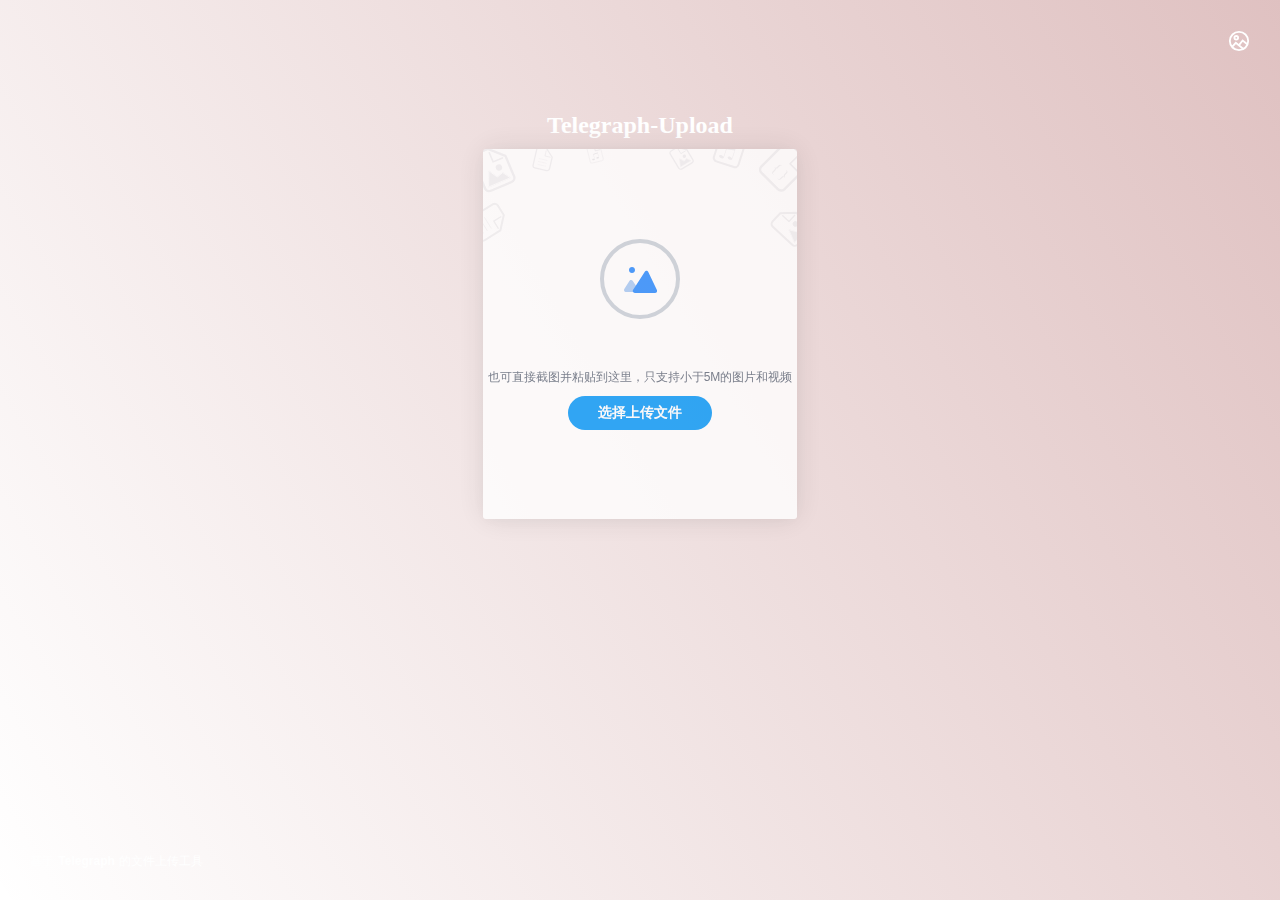
==== commit 8f873d86: "Update index.html" ====
--- a/index.html
+++ b/index.html
@@ -1,8 +1,8 @@
-﻿﻿
+﻿
 <!doctype html>
 <html data-n-head-ssr>
   <head>
-    <title>Telegraph-Image|免费图床</title><meta data-n-head="ssr" charset="utf-8"><meta data-n-head="ssr" name="viewport" content="width=device-width,initial-scale=1"><meta data-n-head="ssr" data-hid="description" name="description" content="免费图床，基于Telegraph的图片上传工具"><link data-n-head="ssr" rel="icon" type="image/x-icon" href="/favicon.ico"><link rel="preload" href="/_nuxt/318bf53201c4127c79fc.js" as="script"><link rel="preload" href="/_nuxt/71ef7c30e68aba4a3fc9.js" as="script"><link rel="preload" href="/_nuxt/9e35552f648a5a6a3b24.js" as="script"><link rel="preload" href="/_nuxt/fbd198cfd0f4459e2725.js" as="script"><link rel="preload" href="/_nuxt/b46e75617207ae5013d0.js" as="script"><style data-vue-ssr-id="7f914dc6:0 2998b330:0 3191d5ad:0 932a8f60:0 15da84d3:0 9e96ac5e:0 3c22903d:0 5d65cc87:0 483543ae:0">.el-pagination--small .arrow.disabled,.el-table .hidden-columns,.el-table td.is-hidden>*,.el-table th.is-hidden>*,.el-table--hidden{visibility:hidden}.el-input__suffix,.el-tree.is-dragging .el-tree-node__content *{pointer-events:none}.el-dropdown .el-dropdown-selfdefine:focus:active,.el-dropdown .el-dropdown-selfdefine:focus:not(.focusing),.el-message__closeBtn:focus,.el-message__content:focus,.el-popover:focus,.el-popover:focus:active,.el-popover__reference:focus:hover,.el-popover__reference:focus:not(.focusing),.el-rate:active,.el-rate:focus,.el-tooltip:focus:hover,.el-tooltip:focus:not(.focusing),.el-upload-list__item.is-success:active,.el-upload-list__item.is-success:not(.focusing):focus{outline-width:0}@font-face{font-family:element-icons;src:url(/_nuxt/fonts/535877f.woff) format("woff"),url(/_nuxt/fonts/732389d.ttf) format("truetype");font-weight:400;font-display:auto;font-style:normal}[class*=" el-icon-"],[class^=el-icon-]{font-family:element-icons!important;speak:none;font-style:normal;font-weight:400;font-feature-settings:normal;font-variant:normal;text-transform:none;line-height:1;vertical-align:baseline;display:inline-block;-webkit-font-smoothing:antialiased;-moz-osx-font-smoothing:grayscale}.el-icon-ice-cream-round:before{content:"\e6a0"}.el-icon-ice-cream-square:before{content:"\e6a3"}.el-icon-lollipop:before{content:"\e6a4"}.el-icon-potato-strips:before{content:"\e6a5"}.el-icon-milk-tea:before{content:"\e6a6"}.el-icon-ice-drink:before{content:"\e6a7"}.el-icon-ice-tea:before{content:"\e6a9"}.el-icon-coffee:before{content:"\e6aa"}.el-icon-orange:before{content:"\e6ab"}.el-icon-pear:before{content:"\e6ac"}.el-icon-apple:before{content:"\e6ad"}.el-icon-cherry:before{content:"\e6ae"}.el-icon-watermelon:before{content:"\e6af"}.el-icon-grape:before{content:"\e6b0"}.el-icon-refrigerator:before{content:"\e6b1"}.el-icon-goblet-square-full:before{content:"\e6b2"}.el-icon-goblet-square:before{content:"\e6b3"}.el-icon-goblet-full:before{content:"\e6b4"}.el-icon-goblet:before{content:"\e6b5"}.el-icon-cold-drink:before{content:"\e6b6"}.el-icon-coffee-cup:before{content:"\e6b8"}.el-icon-water-cup:before{content:"\e6b9"}.el-icon-hot-water:before{content:"\e6ba"}.el-icon-ice-cream:before{content:"\e6bb"}.el-icon-dessert:before{content:"\e6bc"}.el-icon-sugar:before{content:"\e6bd"}.el-icon-tableware:before{content:"\e6be"}.el-icon-burger:before{content:"\e6bf"}.el-icon-knife-fork:before{content:"\e6c1"}.el-icon-fork-spoon:before{content:"\e6c2"}.el-icon-chicken:before{content:"\e6c3"}.el-icon-food:before{content:"\e6c4"}.el-icon-dish-1:before{content:"\e6c5"}.el-icon-dish:before{content:"\e6c6"}.el-icon-moon-night:before{content:"\e6ee"}.el-icon-moon:before{content:"\e6f0"}.el-icon-cloudy-and-sunny:before{content:"\e6f1"}.el-icon-partly-cloudy:before{content:"\e6f2"}.el-icon-cloudy:before{content:"\e6f3"}.el-icon-sunny:before{content:"\e6f6"}.el-icon-sunset:before{content:"\e6f7"}.el-icon-sunrise-1:before{content:"\e6f8"}.el-icon-sunrise:before{content:"\e6f9"}.el-icon-heavy-rain:before{content:"\e6fa"}.el-icon-lightning:before{content:"\e6fb"}.el-icon-light-rain:before{content:"\e6fc"}.el-icon-wind-power:before{content:"\e6fd"}.el-icon-baseball:before{content:"\e712"}.el-icon-soccer:before{content:"\e713"}.el-icon-football:before{content:"\e715"}.el-icon-basketball:before{content:"\e716"}.el-icon-ship:before{content:"\e73f"}.el-icon-truck:before{content:"\e740"}.el-icon-bicycle:before{content:"\e741"}.el-icon-mobile-phone:before{content:"\e6d3"}.el-icon-service:before{content:"\e6d4"}.el-icon-key:before{content:"\e6e2"}.el-icon-unlock:before{content:"\e6e4"}.el-icon-lock:before{content:"\e6e5"}.el-icon-watch:before{content:"\e6fe"}.el-icon-watch-1:before{content:"\e6ff"}.el-icon-timer:before{content:"\e702"}.el-icon-alarm-clock:before{content:"\e703"}.el-icon-map-location:before{content:"\e704"}.el-icon-delete-location:before{content:"\e705"}.el-icon-add-location:before{content:"\e706"}.el-icon-location-information:before{content:"\e707"}.el-icon-location-outline:before{content:"\e708"}.el-icon-location:before{content:"\e79e"}.el-icon-place:before{content:"\e709"}.el-icon-discover:before{content:"\e70a"}.el-icon-first-aid-kit:before{content:"\e70b"}.el-icon-trophy-1:before{content:"\e70c"}.el-icon-trophy:before{content:"\e70d"}.el-icon-medal:before{content:"\e70e"}.el-icon-medal-1:before{content:"\e70f"}.el-icon-stopwatch:before{content:"\e710"}.el-icon-mic:before{content:"\e711"}.el-icon-copy-document:before{content:"\e718"}.el-icon-full-screen:before{content:"\e719"}.el-icon-switch-button:before{content:"\e71b"}.el-icon-aim:before{content:"\e71c"}.el-icon-crop:before{content:"\e71d"}.el-icon-odometer:before{content:"\e71e"}.el-icon-time:before{content:"\e71f"}.el-icon-bangzhu:before{content:"\e724"}.el-icon-close-notification:before{content:"\e726"}.el-icon-microphone:before{content:"\e727"}.el-icon-turn-off-microphone:before{content:"\e728"}.el-icon-position:before{content:"\e729"}.el-icon-postcard:before{content:"\e72a"}.el-icon-message:before{content:"\e72b"}.el-icon-chat-line-square:before{content:"\e72d"}.el-icon-chat-dot-square:before{content:"\e72e"}.el-icon-chat-dot-round:before{content:"\e72f"}.el-icon-chat-square:before{content:"\e730"}.el-icon-chat-line-round:before{content:"\e731"}.el-icon-chat-round:before{content:"\e732"}.el-icon-set-up:before{content:"\e733"}.el-icon-turn-off:before{content:"\e734"}.el-icon-open:before{content:"\e735"}.el-icon-connection:before{content:"\e736"}.el-icon-link:before{content:"\e737"}.el-icon-cpu:before{content:"\e738"}.el-icon-thumb:before{content:"\e739"}.el-icon-female:before{content:"\e73a"}.el-icon-male:before{content:"\e73b"}.el-icon-guide:before{content:"\e73c"}.el-icon-news:before{content:"\e73e"}.el-icon-price-tag:before{content:"\e744"}.el-icon-discount:before{content:"\e745"}.el-icon-wallet:before{content:"\e747"}.el-icon-coin:before{content:"\e748"}.el-icon-money:before{content:"\e749"}.el-icon-bank-card:before{content:"\e74a"}.el-icon-box:before{content:"\e74b"}.el-icon-present:before{content:"\e74c"}.el-icon-sell:before{content:"\e6d5"}.el-icon-sold-out:before{content:"\e6d6"}.el-icon-shopping-bag-2:before{content:"\e74d"}.el-icon-shopping-bag-1:before{content:"\e74e"}.el-icon-shopping-cart-2:before{content:"\e74f"}.el-icon-shopping-cart-1:before{content:"\e750"}.el-icon-shopping-cart-full:before{content:"\e751"}.el-icon-smoking:before{content:"\e752"}.el-icon-no-smoking:before{content:"\e753"}.el-icon-house:before{content:"\e754"}.el-icon-table-lamp:before{content:"\e755"}.el-icon-school:before{content:"\e756"}.el-icon-office-building:before{content:"\e757"}.el-icon-toilet-paper:before{content:"\e758"}.el-icon-notebook-2:before{content:"\e759"}.el-icon-notebook-1:before{content:"\e75a"}.el-icon-files:before{content:"\e75b"}.el-icon-collection:before{content:"\e75c"}.el-icon-receiving:before{content:"\e75d"}.el-icon-suitcase-1:before{content:"\e760"}.el-icon-suitcase:before{content:"\e761"}.el-icon-film:before{content:"\e763"}.el-icon-collection-tag:before{content:"\e765"}.el-icon-data-analysis:before{content:"\e766"}.el-icon-pie-chart:before{content:"\e767"}.el-icon-data-board:before{content:"\e768"}.el-icon-data-line:before{content:"\e76d"}.el-icon-reading:before{content:"\e769"}.el-icon-magic-stick:before{content:"\e76a"}.el-icon-coordinate:before{content:"\e76b"}.el-icon-mouse:before{content:"\e76c"}.el-icon-brush:before{content:"\e76e"}.el-icon-headset:before{content:"\e76f"}.el-icon-umbrella:before{content:"\e770"}.el-icon-scissors:before{content:"\e771"}.el-icon-mobile:before{content:"\e773"}.el-icon-attract:before{content:"\e774"}.el-icon-monitor:before{content:"\e775"}.el-icon-search:before{content:"\e778"}.el-icon-takeaway-box:before{content:"\e77a"}.el-icon-paperclip:before{content:"\e77d"}.el-icon-printer:before{content:"\e77e"}.el-icon-document-add:before{content:"\e782"}.el-icon-document:before{content:"\e785"}.el-icon-document-checked:before{content:"\e786"}.el-icon-document-copy:before{content:"\e787"}.el-icon-document-delete:before{content:"\e788"}.el-icon-document-remove:before{content:"\e789"}.el-icon-tickets:before{content:"\e78b"}.el-icon-folder-checked:before{content:"\e77f"}.el-icon-folder-delete:before{content:"\e780"}.el-icon-folder-remove:before{content:"\e781"}.el-icon-folder-add:before{content:"\e783"}.el-icon-folder-opened:before{content:"\e784"}.el-icon-folder:before{content:"\e78a"}.el-icon-edit-outline:before{content:"\e764"}.el-icon-edit:before{content:"\e78c"}.el-icon-date:before{content:"\e78e"}.el-icon-c-scale-to-original:before{content:"\e7c6"}.el-icon-view:before{content:"\e6ce"}.el-icon-loading:before{content:"\e6cf"}.el-icon-rank:before{content:"\e6d1"}.el-icon-sort-down:before{content:"\e7c4"}.el-icon-sort-up:before{content:"\e7c5"}.el-icon-sort:before{content:"\e6d2"}.el-icon-finished:before{content:"\e6cd"}.el-icon-refresh-left:before{content:"\e6c7"}.el-icon-refresh-right:before{content:"\e6c8"}.el-icon-refresh:before{content:"\e6d0"}.el-icon-video-play:before{content:"\e7c0"}.el-icon-video-pause:before{content:"\e7c1"}.el-icon-d-arrow-right:before{content:"\e6dc"}.el-icon-d-arrow-left:before{content:"\e6dd"}.el-icon-arrow-up:before{content:"\e6e1"}.el-icon-arrow-down:before{content:"\e6df"}.el-icon-arrow-right:before{content:"\e6e0"}.el-icon-arrow-left:before{content:"\e6de"}.el-icon-top-right:before{content:"\e6e7"}.el-icon-top-left:before{content:"\e6e8"}.el-icon-top:before{content:"\e6e6"}.el-icon-bottom:before{content:"\e6eb"}.el-icon-right:before{content:"\e6e9"}.el-icon-back:before{content:"\e6ea"}.el-icon-bottom-right:before{content:"\e6ec"}.el-icon-bottom-left:before{content:"\e6ed"}.el-icon-caret-top:before{content:"\e78f"}.el-icon-caret-bottom:before{content:"\e790"}.el-icon-caret-right:before{content:"\e791"}.el-icon-caret-left:before{content:"\e792"}.el-icon-d-caret:before{content:"\e79a"}.el-icon-share:before{content:"\e793"}.el-icon-menu:before{content:"\e798"}.el-icon-s-grid:before{content:"\e7a6"}.el-icon-s-check:before{content:"\e7a7"}.el-icon-s-data:before{content:"\e7a8"}.el-icon-s-opportunity:before{content:"\e7aa"}.el-icon-s-custom:before{content:"\e7ab"}.el-icon-s-claim:before{content:"\e7ad"}.el-icon-s-finance:before{content:"\e7ae"}.el-icon-s-comment:before{content:"\e7af"}.el-icon-s-flag:before{content:"\e7b0"}.el-icon-s-marketing:before{content:"\e7b1"}.el-icon-s-shop:before{content:"\e7b4"}.el-icon-s-open:before{content:"\e7b5"}.el-icon-s-management:before{content:"\e7b6"}.el-icon-s-ticket:before{content:"\e7b7"}.el-icon-s-release:before{content:"\e7b8"}.el-icon-s-home:before{content:"\e7b9"}.el-icon-s-promotion:before{content:"\e7ba"}.el-icon-s-operation:before{content:"\e7bb"}.el-icon-s-unfold:before{content:"\e7bc"}.el-icon-s-fold:before{content:"\e7a9"}.el-icon-s-platform:before{content:"\e7bd"}.el-icon-s-order:before{content:"\e7be"}.el-icon-s-cooperation:before{content:"\e7bf"}.el-icon-bell:before{content:"\e725"}.el-icon-message-solid:before{content:"\e799"}.el-icon-video-camera:before{content:"\e772"}.el-icon-video-camera-solid:before{content:"\e796"}.el-icon-camera:before{content:"\e779"}.el-icon-camera-solid:before{content:"\e79b"}.el-icon-download:before{content:"\e77c"}.el-icon-upload2:before{content:"\e77b"}.el-icon-upload:before{content:"\e7c3"}.el-icon-picture-outline-round:before{content:"\e75f"}.el-icon-picture-outline:before{content:"\e75e"}.el-icon-picture:before{content:"\e79f"}.el-icon-close:before{content:"\e6db"}.el-icon-check:before{content:"\e6da"}.el-icon-plus:before{content:"\e6d9"}.el-icon-minus:before{content:"\e6d8"}.el-icon-help:before{content:"\e73d"}.el-icon-s-help:before{content:"\e7b3"}.el-icon-circle-close:before{content:"\e78d"}.el-icon-circle-check:before{content:"\e720"}.el-icon-circle-plus-outline:before{content:"\e723"}.el-icon-remove-outline:before{content:"\e722"}.el-icon-zoom-out:before{content:"\e776"}.el-icon-zoom-in:before{content:"\e777"}.el-icon-error:before{content:"\e79d"}.el-icon-success:before{content:"\e79c"}.el-icon-circle-plus:before{content:"\e7a0"}.el-icon-remove:before{content:"\e7a2"}.el-icon-info:before{content:"\e7a1"}.el-icon-question:before{content:"\e7a4"}.el-icon-warning-outline:before{content:"\e6c9"}.el-icon-warning:before{content:"\e7a3"}.el-icon-goods:before{content:"\e7c2"}.el-icon-s-goods:before{content:"\e7b2"}.el-icon-star-off:before{content:"\e717"}.el-icon-star-on:before{content:"\e797"}.el-icon-more-outline:before{content:"\e6cc"}.el-icon-more:before{content:"\e794"}.el-icon-phone-outline:before{content:"\e6cb"}.el-icon-phone:before{content:"\e795"}.el-icon-user:before{content:"\e6e3"}.el-icon-user-solid:before{content:"\e7a5"}.el-icon-setting:before{content:"\e6ca"}.el-icon-s-tools:before{content:"\e7ac"}.el-icon-delete:before{content:"\e6d7"}.el-icon-delete-solid:before{content:"\e7c9"}.el-icon-eleme:before{content:"\e7c7"}.el-icon-platform-eleme:before{content:"\e7ca"}.el-icon-loading{-webkit-animation:rotating 2s linear infinite;animation:rotating 2s linear infinite}.el-icon--right{margin-left:5px}.el-icon--left{margin-right:5px}@-webkit-keyframes rotating{0%{-webkit-transform:rotate(0);transform:rotate(0)}to{-webkit-transform:rotate(1turn);transform:rotate(1turn)}}@keyframes rotating{0%{-webkit-transform:rotate(0);transform:rotate(0)}to{-webkit-transform:rotate(1turn);transform:rotate(1turn)}}.el-pagination{white-space:nowrap;padding:2px 5px;color:#303133;font-weight:700}.el-pagination:after,.el-pagination:before{display:table;content:""}.el-pagination:after{clear:both}.el-pagination button,.el-pagination span:not([class*=suffix]){display:inline-block;font-size:13px;min-width:35.5px;height:28px;line-height:28px;vertical-align:top;box-sizing:border-box}.el-pagination .el-input__inner{text-align:center;-moz-appearance:textfield;line-height:normal}.el-pagination .el-input__suffix{right:0;-webkit-transform:scale(.8);transform:scale(.8)}.el-pagination .el-select .el-input{width:100px;margin:0 5px}.el-pagination .el-select .el-input .el-input__inner{padding-right:25px;border-radius:3px}.el-pagination button{border:none;padding:0 6px;background:0 0}.el-pagination button:focus{outline:0}.el-pagination button:hover{color:#409eff}.el-pagination button:disabled{color:#c0c4cc;background-color:#fff;cursor:not-allowed}.el-pagination .btn-next,.el-pagination .btn-prev{background:50% no-repeat #fff;background-size:16px;cursor:pointer;margin:0;color:#303133}.el-pagination .btn-next .el-icon,.el-pagination .btn-prev .el-icon{display:block;font-size:12px;font-weight:700}.el-pagination .btn-prev{padding-right:12px}.el-pagination .btn-next{padding-left:12px}.el-pagination .el-pager li.disabled{color:#c0c4cc;cursor:not-allowed}.el-pager li,.el-pager li.btn-quicknext:hover,.el-pager li.btn-quickprev:hover{cursor:pointer}.el-pagination--small .btn-next,.el-pagination--small .btn-prev,.el-pagination--small .el-pager li,.el-pagination--small .el-pager li.btn-quicknext,.el-pagination--small .el-pager li.btn-quickprev,.el-pagination--small .el-pager li:last-child{border-color:transparent;font-size:12px;line-height:22px;height:22px;min-width:22px}.el-pagination--small .more:before,.el-pagination--small li.more:before{line-height:24px}.el-pagination--small button,.el-pagination--small span:not([class*=suffix]){height:22px;line-height:22px}.el-pagination--small .el-pagination__editor,.el-pagination--small .el-pagination__editor.el-input .el-input__inner{height:22px}.el-pagination__sizes{margin:0 10px 0 0;font-weight:400;color:#606266}.el-pagination__sizes .el-input .el-input__inner{font-size:13px;padding-left:8px}.el-pagination__sizes .el-input .el-input__inner:hover{border-color:#409eff}.el-pagination__total{margin-right:10px;font-weight:400;color:#606266}.el-pagination__jump{margin-left:24px;font-weight:400;color:#606266}.el-pagination__jump .el-input__inner{padding:0 3px}.el-pagination__rightwrapper{float:right}.el-pagination__editor{line-height:18px;padding:0 2px;height:28px;text-align:center;margin:0 2px;box-sizing:border-box;border-radius:3px}.el-pager,.el-pagination.is-background .btn-next,.el-pagination.is-background .btn-prev{padding:0}.el-pagination__editor.el-input{width:50px}.el-pagination__editor.el-input .el-input__inner{height:28px}.el-pagination__editor .el-input__inner::-webkit-inner-spin-button,.el-pagination__editor .el-input__inner::-webkit-outer-spin-button{-webkit-appearance:none;margin:0}.el-pagination.is-background .btn-next,.el-pagination.is-background .btn-prev,.el-pagination.is-background .el-pager li{margin:0 5px;background-color:#f4f4f5;color:#606266;min-width:30px;border-radius:2px}.el-pagination.is-background .btn-next.disabled,.el-pagination.is-background .btn-next:disabled,.el-pagination.is-background .btn-prev.disabled,.el-pagination.is-background .btn-prev:disabled,.el-pagination.is-background .el-pager li.disabled{color:#c0c4cc}.el-pagination.is-background .el-pager li:not(.disabled):hover{color:#409eff}.el-pagination.is-background .el-pager li:not(.disabled).active{background-color:#409eff;color:#fff}.el-dialog,.el-pager li{background:#fff;-webkit-box-sizing:border-box}.el-pagination.is-background.el-pagination--small .btn-next,.el-pagination.is-background.el-pagination--small .btn-prev,.el-pagination.is-background.el-pagination--small .el-pager li{margin:0 3px;min-width:22px}.el-pager,.el-pager li{vertical-align:top;margin:0;display:inline-block}.el-pager{-ms-user-select:none;user-select:none;list-style:none;font-size:0}.el-date-table,.el-pager,.el-table th{-webkit-user-select:none;-moz-user-select:none}.el-pager .more:before{line-height:30px}.el-pager li{padding:0 4px;font-size:13px;min-width:35.5px;height:28px;line-height:28px;box-sizing:border-box;text-align:center}.el-menu--collapse .el-menu .el-submenu,.el-menu--popup{min-width:200px}.el-pager li.btn-quicknext,.el-pager li.btn-quickprev{line-height:28px;color:#303133}.el-pager li.btn-quicknext.disabled,.el-pager li.btn-quickprev.disabled{color:#c0c4cc}.el-pager li.active+li{border-left:0}.el-pager li:hover{color:#409eff}.el-pager li.active{color:#409eff;cursor:default}@-webkit-keyframes v-modal-in{0%{opacity:0}}@-webkit-keyframes v-modal-out{to{opacity:0}}.el-dialog{position:relative;margin:0 auto 50px;border-radius:2px;box-shadow:0 1px 3px rgba(0,0,0,.3);box-sizing:border-box;width:50%}.el-dialog.is-fullscreen{width:100%;margin-top:0;margin-bottom:0;height:100%;overflow:auto}.el-dialog__wrapper{position:fixed;top:0;right:0;bottom:0;left:0;overflow:auto;margin:0}.el-dialog__header{padding:20px 20px 10px}.el-dialog__headerbtn{position:absolute;top:20px;right:20px;padding:0;background:0 0;border:none;outline:0;cursor:pointer;font-size:16px}.el-dialog__headerbtn .el-dialog__close{color:#909399}.el-dialog__headerbtn:focus .el-dialog__close,.el-dialog__headerbtn:hover .el-dialog__close{color:#409eff}.el-dialog__title{line-height:24px;font-size:18px;color:#303133}.el-dialog__body{padding:30px 20px;color:#606266;font-size:14px;word-break:break-all}.el-dialog__footer{padding:10px 20px 20px;text-align:right;box-sizing:border-box}.el-dialog--center{text-align:center}.el-dialog--center .el-dialog__body{text-align:left;text-align:initial;padding:25px 25px 30px}.el-dialog--center .el-dialog__footer{text-align:inherit}.dialog-fade-enter-active{-webkit-animation:dialog-fade-in .3s;animation:dialog-fade-in .3s}.dialog-fade-leave-active{-webkit-animation:dialog-fade-out .3s;animation:dialog-fade-out .3s}@-webkit-keyframes dialog-fade-in{0%{-webkit-transform:translate3d(0,-20px,0);transform:translate3d(0,-20px,0);opacity:0}to{-webkit-transform:translateZ(0);transform:translateZ(0);opacity:1}}@keyframes dialog-fade-in{0%{-webkit-transform:translate3d(0,-20px,0);transform:translate3d(0,-20px,0);opacity:0}to{-webkit-transform:translateZ(0);transform:translateZ(0);opacity:1}}@-webkit-keyframes dialog-fade-out{0%{-webkit-transform:translateZ(0);transform:translateZ(0);opacity:1}to{-webkit-transform:translate3d(0,-20px,0);transform:translate3d(0,-20px,0);opacity:0}}@keyframes dialog-fade-out{0%{-webkit-transform:translateZ(0);transform:translateZ(0);opacity:1}to{-webkit-transform:translate3d(0,-20px,0);transform:translate3d(0,-20px,0);opacity:0}}.el-autocomplete{position:relative;display:inline-block}.el-autocomplete-suggestion{margin:5px 0;box-shadow:0 2px 12px 0 rgba(0,0,0,.1);border-radius:4px;border:1px solid #e4e7ed;box-sizing:border-box;background-color:#fff}.el-dropdown-menu,.el-menu--collapse .el-submenu .el-menu{z-index:10;-webkit-box-shadow:0 2px 12px 0 rgba(0,0,0,.1)}.el-autocomplete-suggestion__wrap{max-height:280px;padding:10px 0;box-sizing:border-box}.el-autocomplete-suggestion__list{margin:0;padding:0}.el-autocomplete-suggestion li{padding:0 20px;margin:0;line-height:34px;cursor:pointer;color:#606266;font-size:14px;list-style:none;white-space:nowrap;overflow:hidden;text-overflow:ellipsis}.el-autocomplete-suggestion li.highlighted,.el-autocomplete-suggestion li:hover{background-color:#f5f7fa}.el-autocomplete-suggestion li.divider{margin-top:6px;border-top:1px solid #000}.el-autocomplete-suggestion li.divider:last-child{margin-bottom:-6px}.el-autocomplete-suggestion.is-loading li{text-align:center;height:100px;line-height:100px;font-size:20px;color:#999}.el-autocomplete-suggestion.is-loading li:after{display:inline-block;content:"";height:100%;vertical-align:middle}.el-autocomplete-suggestion.is-loading li:hover{background-color:#fff}.el-autocomplete-suggestion.is-loading .el-icon-loading{vertical-align:middle}.el-dropdown{display:inline-block;position:relative;color:#606266;font-size:14px}.el-dropdown .el-button-group{display:block}.el-dropdown .el-button-group .el-button{float:none}.el-dropdown .el-dropdown__caret-button{padding-left:5px;padding-right:5px;position:relative;border-left:none}.el-dropdown .el-dropdown__caret-button:before{content:"";position:absolute;display:block;width:1px;top:5px;bottom:5px;left:0;background:hsla(0,0%,100%,.5)}.el-dropdown .el-dropdown__caret-button.el-button--default:before{background:rgba(220,223,230,.5)}.el-dropdown .el-dropdown__caret-button:hover:before{top:0;bottom:0}.el-dropdown .el-dropdown__caret-button .el-dropdown__icon{padding-left:0}.el-dropdown__icon{font-size:12px;margin:0 3px}.el-dropdown-menu{position:absolute;top:0;left:0;padding:10px 0;margin:5px 0;background-color:#fff;border:1px solid #ebeef5;border-radius:4px;box-shadow:0 2px 12px 0 rgba(0,0,0,.1)}.el-dropdown-menu__item{list-style:none;line-height:36px;padding:0 20px;margin:0;font-size:14px;color:#606266;cursor:pointer;outline:0}.el-dropdown-menu__item:focus,.el-dropdown-menu__item:not(.is-disabled):hover{background-color:#ecf5ff;color:#66b1ff}.el-dropdown-menu__item i{margin-right:5px}.el-dropdown-menu__item--divided{position:relative;margin-top:6px;border-top:1px solid #ebeef5}.el-dropdown-menu__item--divided:before{content:"";height:6px;display:block;margin:0 -20px;background-color:#fff}.el-dropdown-menu__item.is-disabled{cursor:default;color:#bbb;pointer-events:none}.el-dropdown-menu--medium{padding:6px 0}.el-dropdown-menu--medium .el-dropdown-menu__item{line-height:30px;padding:0 17px;font-size:14px}.el-dropdown-menu--medium .el-dropdown-menu__item.el-dropdown-menu__item--divided{margin-top:6px}.el-dropdown-menu--medium .el-dropdown-menu__item.el-dropdown-menu__item--divided:before{height:6px;margin:0 -17px}.el-dropdown-menu--small{padding:6px 0}.el-dropdown-menu--small .el-dropdown-menu__item{line-height:27px;padding:0 15px;font-size:13px}.el-dropdown-menu--small .el-dropdown-menu__item.el-dropdown-menu__item--divided{margin-top:4px}.el-dropdown-menu--small .el-dropdown-menu__item.el-dropdown-menu__item--divided:before{height:4px;margin:0 -15px}.el-dropdown-menu--mini{padding:3px 0}.el-dropdown-menu--mini .el-dropdown-menu__item{line-height:24px;padding:0 10px;font-size:12px}.el-dropdown-menu--mini .el-dropdown-menu__item.el-dropdown-menu__item--divided{margin-top:3px}.el-dropdown-menu--mini .el-dropdown-menu__item.el-dropdown-menu__item--divided:before{height:3px;margin:0 -10px}.el-menu{border-right:1px solid #e6e6e6;list-style:none;position:relative;margin:0;padding-left:0}.el-menu,.el-menu--horizontal>.el-menu-item:not(.is-disabled):focus,.el-menu--horizontal>.el-menu-item:not(.is-disabled):hover,.el-menu--horizontal>.el-submenu .el-submenu__title:hover{background-color:#fff}.el-menu:after,.el-menu:before{display:table;content:""}.el-menu:after{clear:both}.el-menu.el-menu--horizontal{border-bottom:1px solid #e6e6e6}.el-menu--horizontal{border-right:none}.el-menu--horizontal>.el-menu-item{float:left;height:60px;line-height:60px;margin:0;border-bottom:2px solid transparent;color:#909399}.el-menu--horizontal>.el-menu-item a,.el-menu--horizontal>.el-menu-item a:hover{color:inherit}.el-menu--horizontal>.el-submenu{float:left}.el-menu--horizontal>.el-submenu:focus,.el-menu--horizontal>.el-submenu:hover{outline:0}.el-menu--horizontal>.el-submenu:focus .el-submenu__title,.el-menu--horizontal>.el-submenu:hover .el-submenu__title{color:#303133}.el-menu--horizontal>.el-submenu.is-active .el-submenu__title{border-bottom:2px solid #409eff;color:#303133}.el-menu--horizontal>.el-submenu .el-submenu__title{height:60px;line-height:60px;border-bottom:2px solid transparent;color:#909399}.el-menu--horizontal>.el-submenu .el-submenu__icon-arrow{position:static;vertical-align:middle;margin-left:8px;margin-top:-3px}.el-menu--horizontal .el-menu .el-menu-item,.el-menu--horizontal .el-menu .el-submenu__title{background-color:#fff;float:none;height:36px;line-height:36px;padding:0 10px;color:#909399}.el-menu--horizontal .el-menu .el-menu-item.is-active,.el-menu--horizontal .el-menu .el-submenu.is-active>.el-submenu__title{color:#303133}.el-menu--horizontal .el-menu-item:not(.is-disabled):focus,.el-menu--horizontal .el-menu-item:not(.is-disabled):hover{outline:0;color:#303133}.el-menu--horizontal>.el-menu-item.is-active{border-bottom:2px solid #409eff;color:#303133}.el-menu--collapse{width:64px}.el-menu--collapse>.el-menu-item [class^=el-icon-],.el-menu--collapse>.el-submenu>.el-submenu__title [class^=el-icon-]{margin:0;vertical-align:middle;width:24px;text-align:center}.el-menu--collapse>.el-menu-item .el-submenu__icon-arrow,.el-menu--collapse>.el-submenu>.el-submenu__title .el-submenu__icon-arrow{display:none}.el-menu--collapse>.el-menu-item span,.el-menu--collapse>.el-submenu>.el-submenu__title span{height:0;width:0;overflow:hidden;visibility:hidden;display:inline-block}.el-menu--collapse>.el-menu-item.is-active i{color:inherit}.el-menu--collapse .el-submenu{position:relative}.el-menu--collapse .el-submenu .el-menu{position:absolute;margin-left:5px;top:0;left:100%;border:1px solid #e4e7ed;border-radius:2px;box-shadow:0 2px 12px 0 rgba(0,0,0,.1)}.el-menu-item,.el-submenu__title{height:56px;line-height:56px;position:relative;-webkit-box-sizing:border-box;white-space:nowrap;list-style:none}.el-menu--collapse .el-submenu.is-opened>.el-submenu__title .el-submenu__icon-arrow{-webkit-transform:none;transform:none}.el-menu--popup{z-index:100;border:none;padding:5px 0;border-radius:2px;box-shadow:0 2px 12px 0 rgba(0,0,0,.1)}.el-menu--popup-bottom-start{margin-top:5px}.el-menu--popup-right-start{margin-left:5px;margin-right:5px}.el-menu-item{font-size:14px;color:#303133;padding:0 20px;cursor:pointer;-webkit-transition:border-color .3s,background-color .3s,color .3s;transition:border-color .3s,background-color .3s,color .3s;box-sizing:border-box}.el-menu-item *{vertical-align:middle}.el-menu-item i{color:#909399}.el-menu-item:focus,.el-menu-item:hover{outline:0;background-color:#ecf5ff}.el-menu-item.is-disabled{opacity:.25;cursor:not-allowed;background:0 0!important}.el-menu-item [class^=el-icon-]{margin-right:5px;width:24px;text-align:center;font-size:18px;vertical-align:middle}.el-menu-item.is-active{color:#409eff}.el-menu-item.is-active i{color:inherit}.el-submenu{list-style:none;margin:0;padding-left:0}.el-submenu__title{font-size:14px;color:#303133;padding:0 20px;cursor:pointer;-webkit-transition:border-color .3s,background-color .3s,color .3s;transition:border-color .3s,background-color .3s,color .3s;box-sizing:border-box}.el-submenu__title *{vertical-align:middle}.el-submenu__title i{color:#909399}.el-submenu__title:focus,.el-submenu__title:hover{outline:0;background-color:#ecf5ff}.el-submenu__title.is-disabled{opacity:.25;cursor:not-allowed;background:0 0!important}.el-submenu__title:hover{background-color:#ecf5ff}.el-submenu .el-menu{border:none}.el-submenu .el-menu-item{height:50px;line-height:50px;padding:0 45px;min-width:200px}.el-submenu__icon-arrow{position:absolute;top:50%;right:20px;margin-top:-7px;-webkit-transition:-webkit-transform .3s;transition:-webkit-transform .3s;transition:transform .3s;transition:transform .3s,-webkit-transform .3s;font-size:12px}.el-submenu.is-active .el-submenu__title{border-bottom-color:#409eff}.el-submenu.is-opened>.el-submenu__title .el-submenu__icon-arrow{-webkit-transform:rotate(180deg);transform:rotate(180deg)}.el-submenu.is-disabled .el-menu-item,.el-submenu.is-disabled .el-submenu__title{opacity:.25;cursor:not-allowed;background:0 0!important}.el-submenu [class^=el-icon-]{vertical-align:middle;margin-right:5px;width:24px;text-align:center;font-size:18px}.el-menu-item-group>ul{padding:0}.el-menu-item-group__title{padding:7px 0 7px 20px;line-height:normal;font-size:12px;color:#909399}.el-radio-button__inner,.el-radio-group{display:inline-block;line-height:1;vertical-align:middle}.horizontal-collapse-transition .el-submenu__title .el-submenu__icon-arrow{-webkit-transition:.2s;transition:.2s;opacity:0}.el-radio-group{font-size:0}.el-radio-button{position:relative;display:inline-block;outline:0}.el-radio-button__inner{white-space:nowrap;background:#fff;border:1px solid #dcdfe6;font-weight:500;border-left:0;color:#606266;-webkit-appearance:none;text-align:center;box-sizing:border-box;outline:0;margin:0;position:relative;cursor:pointer;-webkit-transition:all .3s cubic-bezier(.645,.045,.355,1);transition:all .3s cubic-bezier(.645,.045,.355,1);padding:12px 20px;font-size:14px;border-radius:0}.el-radio-button__inner.is-round{padding:12px 20px}.el-radio-button__inner:hover{color:#409eff}.el-radio-button__inner [class*=el-icon-]{line-height:.9}.el-radio-button__inner [class*=el-icon-]+span{margin-left:5px}.el-radio-button:first-child .el-radio-button__inner{border-left:1px solid #dcdfe6;border-radius:4px 0 0 4px;box-shadow:none!important}.el-radio-button__orig-radio{opacity:0;outline:0;position:absolute;z-index:-1}.el-radio-button__orig-radio:checked+.el-radio-button__inner{color:#fff;background-color:#409eff;border-color:#409eff;box-shadow:-1px 0 0 0 #409eff}.el-radio-button__orig-radio:disabled+.el-radio-button__inner{color:#c0c4cc;cursor:not-allowed;background-image:none;background-color:#fff;border-color:#ebeef5;box-shadow:none}.el-radio-button__orig-radio:disabled:checked+.el-radio-button__inner{background-color:#f2f6fc}.el-radio-button:last-child .el-radio-button__inner{border-radius:0 4px 4px 0}.el-popover,.el-radio-button:first-child:last-child .el-radio-button__inner{border-radius:4px}.el-radio-button--medium .el-radio-button__inner{padding:10px 20px;font-size:14px;border-radius:0}.el-radio-button--medium .el-radio-button__inner.is-round{padding:10px 20px}.el-radio-button--small .el-radio-button__inner{padding:9px 15px;font-size:12px;border-radius:0}.el-radio-button--small .el-radio-button__inner.is-round{padding:9px 15px}.el-radio-button--mini .el-radio-button__inner{padding:7px 15px;font-size:12px;border-radius:0}.el-radio-button--mini .el-radio-button__inner.is-round{padding:7px 15px}.el-radio-button:focus:not(.is-focus):not(:active):not(.is-disabled){box-shadow:0 0 2px 2px #409eff}.el-switch{display:-webkit-inline-box;display:inline-flex;-webkit-box-align:center;align-items:center;position:relative;font-size:14px;line-height:20px;height:20px;vertical-align:middle}.el-switch__core,.el-switch__label{display:inline-block;cursor:pointer}.el-switch.is-disabled .el-switch__core,.el-switch.is-disabled .el-switch__label{cursor:not-allowed}.el-switch__label{-webkit-transition:.2s;transition:.2s;height:20px;font-size:14px;font-weight:500;vertical-align:middle;color:#303133}.el-switch__label.is-active{color:#409eff}.el-switch__label--left{margin-right:10px}.el-switch__label--right{margin-left:10px}.el-switch__label *{line-height:1;font-size:14px;display:inline-block}.el-switch__input{position:absolute;width:0;height:0;opacity:0;margin:0}.el-switch__core{margin:0;position:relative;width:40px;height:20px;border:1px solid #dcdfe6;outline:0;border-radius:10px;box-sizing:border-box;background:#dcdfe6;-webkit-transition:border-color .3s,background-color .3s;transition:border-color .3s,background-color .3s;vertical-align:middle}.el-switch__core:after{content:"";position:absolute;top:1px;left:1px;border-radius:100%;-webkit-transition:all .3s;transition:all .3s;width:16px;height:16px;background-color:#fff}.el-switch.is-checked .el-switch__core{border-color:#409eff;background-color:#409eff}.el-switch.is-checked .el-switch__core:after{left:100%;margin-left:-17px}.el-switch.is-disabled{opacity:.6}.el-switch--wide .el-switch__label.el-switch__label--left span{left:10px}.el-switch--wide .el-switch__label.el-switch__label--right span{right:10px}.el-switch .label-fade-enter,.el-switch .label-fade-leave-active{opacity:0}.el-select-dropdown{position:absolute;z-index:1001;border:1px solid #e4e7ed;border-radius:4px;background-color:#fff;box-shadow:0 2px 12px 0 rgba(0,0,0,.1);box-sizing:border-box;margin:5px 0}.el-select-dropdown.is-multiple .el-select-dropdown__item.selected{color:#409eff;background-color:#fff}.el-select-dropdown.is-multiple .el-select-dropdown__item.selected.hover{background-color:#f5f7fa}.el-select-dropdown.is-multiple .el-select-dropdown__item.selected:after{position:absolute;right:20px;font-family:element-icons;content:"\e6da";font-size:12px;font-weight:700;-webkit-font-smoothing:antialiased;-moz-osx-font-smoothing:grayscale}.el-select-dropdown .el-scrollbar.is-empty .el-select-dropdown__list{padding:0}.el-select-dropdown__empty{padding:10px 0;margin:0;text-align:center;color:#999;font-size:14px}.el-select-dropdown__wrap{max-height:274px}.el-select-dropdown__list{list-style:none;padding:6px 0;margin:0;box-sizing:border-box}.el-select-dropdown__item{font-size:14px;padding:0 20px;position:relative;white-space:nowrap;overflow:hidden;text-overflow:ellipsis;color:#606266;height:34px;line-height:34px;box-sizing:border-box;cursor:pointer}.el-select-dropdown__item.is-disabled{color:#c0c4cc;cursor:not-allowed}.el-select-dropdown__item.is-disabled:hover{background-color:#fff}.el-select-dropdown__item.hover,.el-select-dropdown__item:hover{background-color:#f5f7fa}.el-select-dropdown__item.selected{color:#409eff;font-weight:700}.el-select-group{margin:0;padding:0}.el-select-group__wrap{position:relative;list-style:none;margin:0;padding:0}.el-select-group__wrap:not(:last-of-type){padding-bottom:24px}.el-select-group__wrap:not(:last-of-type):after{content:"";position:absolute;display:block;left:20px;right:20px;bottom:12px;height:1px;background:#e4e7ed}.el-select-group__title{padding-left:20px;font-size:12px;color:#909399;line-height:30px}.el-select-group .el-select-dropdown__item{padding-left:20px}.el-select{display:inline-block;position:relative}.el-select .el-select__tags>span{display:contents}.el-select:hover .el-input__inner{border-color:#c0c4cc}.el-select .el-input__inner{cursor:pointer;padding-right:35px}.el-select .el-input__inner:focus{border-color:#409eff}.el-select .el-input .el-select__caret{color:#c0c4cc;font-size:14px;-webkit-transition:-webkit-transform .3s;transition:-webkit-transform .3s;transition:transform .3s;transition:transform .3s,-webkit-transform .3s;-webkit-transform:rotate(180deg);transform:rotate(180deg);cursor:pointer}.el-select .el-input .el-select__caret.is-reverse{-webkit-transform:rotate(0);transform:rotate(0)}.el-select .el-input .el-select__caret.is-show-close{font-size:14px;text-align:center;-webkit-transform:rotate(180deg);transform:rotate(180deg);border-radius:100%;color:#c0c4cc;-webkit-transition:color .2s cubic-bezier(.645,.045,.355,1);transition:color .2s cubic-bezier(.645,.045,.355,1)}.el-select .el-input .el-select__caret.is-show-close:hover{color:#909399}.el-select .el-input.is-disabled .el-input__inner{cursor:not-allowed}.el-select .el-input.is-disabled .el-input__inner:hover{border-color:#e4e7ed}.el-select .el-input.is-focus .el-input__inner{border-color:#409eff}.el-select>.el-input{display:block}.el-select__input{border:none;outline:0;padding:0;margin-left:15px;color:#666;font-size:14px;-webkit-appearance:none;-moz-appearance:none;appearance:none;height:28px;background-color:transparent}.el-select__input.is-mini{height:14px}.el-select__close{cursor:pointer;position:absolute;top:8px;z-index:1000;right:25px;color:#c0c4cc;line-height:18px;font-size:14px}.el-select__close:hover{color:#909399}.el-select__tags{position:absolute;line-height:normal;white-space:normal;z-index:1;top:50%;-webkit-transform:translateY(-50%);transform:translateY(-50%);display:-webkit-box;display:flex;-webkit-box-align:center;align-items:center;flex-wrap:wrap}.el-select .el-tag__close{margin-top:-2px}.el-select .el-tag{box-sizing:border-box;border-color:transparent;margin:2px 0 2px 6px;background-color:#f0f2f5}.el-select .el-tag__close.el-icon-close{background-color:#c0c4cc;right:-7px;top:0;color:#fff}.el-select .el-tag__close.el-icon-close:hover{background-color:#909399}.el-table,.el-table__expanded-cell{background-color:#fff}.el-select .el-tag__close.el-icon-close:before{display:block;-webkit-transform:translateY(.5px);transform:translateY(.5px)}.el-table{position:relative;overflow:hidden;box-sizing:border-box;-webkit-box-flex:1;flex:1;width:100%;max-width:100%;font-size:14px;color:#606266}.el-table--mini,.el-table--small,.el-table__expand-icon{font-size:12px}.el-table__empty-block{min-height:60px;text-align:center;width:100%;display:-webkit-box;display:flex;-webkit-box-pack:center;justify-content:center;-webkit-box-align:center;align-items:center}.el-table__empty-text{line-height:60px;width:50%;color:#909399}.el-table__expand-column .cell{padding:0;text-align:center}.el-table__expand-icon{position:relative;cursor:pointer;color:#666;-webkit-transition:-webkit-transform .2s ease-in-out;transition:-webkit-transform .2s ease-in-out;transition:transform .2s ease-in-out;transition:transform .2s ease-in-out,-webkit-transform .2s ease-in-out;height:20px}.el-table__expand-icon--expanded{-webkit-transform:rotate(90deg);transform:rotate(90deg)}.el-table__expand-icon>.el-icon{position:absolute;left:50%;top:50%;margin-left:-5px;margin-top:-5px}.el-table__expanded-cell[class*=cell]{padding:20px 50px}.el-table__expanded-cell:hover{background-color:transparent!important}.el-table__placeholder{display:inline-block;width:20px}.el-table__append-wrapper{overflow:hidden}.el-table--fit{border-right:0;border-bottom:0}.el-table--fit td.gutter,.el-table--fit th.gutter{border-right-width:1px}.el-table--scrollable-x .el-table__body-wrapper{overflow-x:auto}.el-table--scrollable-y .el-table__body-wrapper{overflow-y:auto}.el-table thead{color:#909399;font-weight:500}.el-table thead.is-group th{background:#f5f7fa}.el-table th,.el-table tr{background-color:#fff}.el-table td,.el-table th{padding:12px 0;min-width:0;box-sizing:border-box;text-overflow:ellipsis;vertical-align:middle;position:relative;text-align:left}.el-table td.is-center,.el-table th.is-center{text-align:center}.el-table td.is-right,.el-table th.is-right{text-align:right}.el-table td.gutter,.el-table th.gutter{width:15px;border-right-width:0;border-bottom-width:0;padding:0}.el-table--medium td,.el-table--medium th{padding:10px 0}.el-table--small td,.el-table--small th{padding:8px 0}.el-table--mini td,.el-table--mini th{padding:6px 0}.el-table .cell,.el-table--border td:first-child .cell,.el-table--border th:first-child .cell{padding-left:10px}.el-table tr input[type=checkbox]{margin:0}.el-table td,.el-table th.is-leaf{border-bottom:1px solid #ebeef5}.el-table th.is-sortable{cursor:pointer}.el-table th{overflow:hidden;-ms-user-select:none;-webkit-user-select:none;-moz-user-select:none;user-select:none}.el-table th>.cell{display:inline-block;box-sizing:border-box;position:relative;vertical-align:middle;padding-left:10px;padding-right:10px;width:100%}.el-table th>.cell.highlight{color:#409eff}.el-table th.required>div:before{display:inline-block;content:"";width:8px;height:8px;border-radius:50%;background:#ff4d51;margin-right:5px;vertical-align:middle}.el-table td div{box-sizing:border-box}.el-table td.gutter{width:0}.el-table .cell{box-sizing:border-box;overflow:hidden;text-overflow:ellipsis;white-space:normal;word-break:break-all;line-height:23px;padding-right:10px}.el-table .cell.el-tooltip{white-space:nowrap;min-width:50px}.el-table--border,.el-table--group{border:1px solid #ebeef5}.el-table--border:after,.el-table--group:after,.el-table:before{content:"";position:absolute;background-color:#ebeef5;z-index:1}.el-table--border:after,.el-table--group:after{top:0;right:0;width:1px;height:100%}.el-table:before{left:0;bottom:0;width:100%;height:1px}.el-table--border{border-right:none;border-bottom:none}.el-table--border.el-loading-parent--relative{border-color:transparent}.el-table--border td,.el-table--border th,.el-table__body-wrapper .el-table--border.is-scrolling-left~.el-table__fixed{border-right:1px solid #ebeef5}.el-table--border th,.el-table--border th.gutter:last-of-type,.el-table__fixed-right-patch{border-bottom:1px solid #ebeef5}.el-table__fixed,.el-table__fixed-right{position:absolute;top:0;left:0;overflow-x:hidden;overflow-y:hidden;box-shadow:0 0 10px rgba(0,0,0,.12)}.el-table__fixed-right:before,.el-table__fixed:before{content:"";position:absolute;left:0;bottom:0;width:100%;height:1px;background-color:#ebeef5;z-index:4}.el-table__fixed-right-patch{position:absolute;top:-1px;right:0;background-color:#fff}.el-table__fixed-right{top:0;left:auto;right:0}.el-table__fixed-right .el-table__fixed-body-wrapper,.el-table__fixed-right .el-table__fixed-footer-wrapper,.el-table__fixed-right .el-table__fixed-header-wrapper{left:auto;right:0}.el-table__fixed-header-wrapper{position:absolute;left:0;top:0;z-index:3}.el-table__fixed-footer-wrapper{position:absolute;left:0;bottom:0;z-index:3}.el-table__fixed-footer-wrapper tbody td{border-top:1px solid #ebeef5;background-color:#f5f7fa;color:#606266}.el-table__fixed-body-wrapper{position:absolute;left:0;top:37px;overflow:hidden;z-index:3}.el-table__body-wrapper,.el-table__footer-wrapper,.el-table__header-wrapper{width:100%}.el-table__footer-wrapper{margin-top:-1px}.el-table__footer-wrapper td{border-top:1px solid #ebeef5}.el-table__body,.el-table__footer,.el-table__header{table-layout:fixed;border-collapse:separate}.el-table__footer-wrapper,.el-table__header-wrapper{overflow:hidden}.el-table__footer-wrapper tbody td,.el-table__header-wrapper tbody td{background-color:#f5f7fa;color:#606266}.el-table__body-wrapper{overflow:hidden;position:relative}.el-table__body-wrapper.is-scrolling-left~.el-table__fixed,.el-table__body-wrapper.is-scrolling-none~.el-table__fixed,.el-table__body-wrapper.is-scrolling-none~.el-table__fixed-right,.el-table__body-wrapper.is-scrolling-right~.el-table__fixed-right{box-shadow:none}.el-picker-panel,.el-table-filter{-webkit-box-shadow:0 2px 12px 0 rgba(0,0,0,.1)}.el-table__body-wrapper .el-table--border.is-scrolling-right~.el-table__fixed-right{border-left:1px solid #ebeef5}.el-table .caret-wrapper{display:-webkit-inline-box;display:inline-flex;-webkit-box-orient:vertical;-webkit-box-direction:normal;flex-direction:column;-webkit-box-align:center;align-items:center;height:34px;width:24px;vertical-align:middle;cursor:pointer;overflow:visible;overflow:initial;position:relative}.el-table .sort-caret{width:0;height:0;border:5px solid transparent;position:absolute;left:7px}.el-table .sort-caret.ascending{border-bottom-color:#c0c4cc;top:5px}.el-table .sort-caret.descending{border-top-color:#c0c4cc;bottom:7px}.el-table .ascending .sort-caret.ascending{border-bottom-color:#409eff}.el-table .descending .sort-caret.descending{border-top-color:#409eff}.el-table .hidden-columns{position:absolute;z-index:-1}.el-table--striped .el-table__body tr.el-table__row--striped td{background:#fafafa}.el-table--striped .el-table__body tr.el-table__row--striped.current-row td{background-color:#ecf5ff}.el-table__body tr.hover-row.current-row>td,.el-table__body tr.hover-row.el-table__row--striped.current-row>td,.el-table__body tr.hover-row.el-table__row--striped>td,.el-table__body tr.hover-row>td{background-color:#f5f7fa}.el-table__body tr.current-row>td{background-color:#ecf5ff}.el-table__column-resize-proxy{position:absolute;left:200px;top:0;bottom:0;width:0;border-left:1px solid #ebeef5;z-index:10}.el-table__column-filter-trigger{display:inline-block;line-height:34px;cursor:pointer}.el-table__column-filter-trigger i{color:#909399;font-size:12px;-webkit-transform:scale(.75);transform:scale(.75)}.el-table--enable-row-transition .el-table__body td{-webkit-transition:background-color .25s ease;transition:background-color .25s ease}.el-table--enable-row-hover .el-table__body tr:hover>td{background-color:#f5f7fa}.el-table--fluid-height .el-table__fixed,.el-table--fluid-height .el-table__fixed-right{bottom:0;overflow:hidden}.el-table [class*=el-table__row--level] .el-table__expand-icon{display:inline-block;width:20px;line-height:20px;height:20px;text-align:center;margin-right:3px}.el-table-column--selection .cell{padding-left:14px;padding-right:14px}.el-table-filter{border:1px solid #ebeef5;border-radius:2px;background-color:#fff;box-shadow:0 2px 12px 0 rgba(0,0,0,.1);box-sizing:border-box;margin:2px 0}.el-date-table td,.el-date-table td div{height:30px;-webkit-box-sizing:border-box}.el-table-filter__list{padding:5px 0;margin:0;list-style:none;min-width:100px}.el-table-filter__list-item{line-height:36px;padding:0 10px;cursor:pointer;font-size:14px}.el-table-filter__list-item:hover{background-color:#ecf5ff;color:#66b1ff}.el-table-filter__list-item.is-active{background-color:#409eff;color:#fff}.el-table-filter__content{min-width:100px}.el-table-filter__bottom{border-top:1px solid #ebeef5;padding:8px}.el-table-filter__bottom button{background:0 0;border:none;color:#606266;cursor:pointer;font-size:13px;padding:0 3px}.el-date-table td.in-range div,.el-date-table td.in-range div:hover,.el-date-table.is-week-mode .el-date-table__row.current div,.el-date-table.is-week-mode .el-date-table__row:hover div{background-color:#f2f6fc}.el-table-filter__bottom button:hover{color:#409eff}.el-table-filter__bottom button:focus{outline:0}.el-table-filter__bottom button.is-disabled{color:#c0c4cc;cursor:not-allowed}.el-table-filter__wrap{max-height:280px}.el-table-filter__checkbox-group{padding:10px}.el-table-filter__checkbox-group label.el-checkbox{display:block;margin-right:5px;margin-bottom:8px;margin-left:5px}.el-table-filter__checkbox-group .el-checkbox:last-child{margin-bottom:0}.el-date-table{font-size:12px;-ms-user-select:none;-webkit-user-select:none;-moz-user-select:none;user-select:none}.el-date-table.is-week-mode .el-date-table__row:hover td.available:hover{color:#606266}.el-date-table.is-week-mode .el-date-table__row:hover td:first-child div{margin-left:5px;border-top-left-radius:15px;border-bottom-left-radius:15px}.el-date-table.is-week-mode .el-date-table__row:hover td:last-child div{margin-right:5px;border-top-right-radius:15px;border-bottom-right-radius:15px}.el-date-table td{width:32px;padding:4px 0;box-sizing:border-box;text-align:center;cursor:pointer;position:relative}.el-date-table td div{padding:3px 0;box-sizing:border-box}.el-date-table td span{width:24px;height:24px;display:block;margin:0 auto;line-height:24px;position:absolute;left:50%;-webkit-transform:translateX(-50%);transform:translateX(-50%);border-radius:50%}.el-date-table td.next-month,.el-date-table td.prev-month{color:#c0c4cc}.el-date-table td.today{position:relative}.el-date-table td.today span{color:#409eff;font-weight:700}.el-date-table td.today.end-date span,.el-date-table td.today.start-date span{color:#fff}.el-date-table td.available:hover{color:#409eff}.el-date-table td.current:not(.disabled) span{color:#fff;background-color:#409eff}.el-date-table td.end-date div,.el-date-table td.start-date div{color:#fff}.el-date-table td.end-date span,.el-date-table td.start-date span{background-color:#409eff}.el-date-table td.start-date div{margin-left:5px;border-top-left-radius:15px;border-bottom-left-radius:15px}.el-date-table td.end-date div{margin-right:5px;border-top-right-radius:15px;border-bottom-right-radius:15px}.el-date-table td.disabled div{background-color:#f5f7fa;opacity:1;cursor:not-allowed;color:#c0c4cc}.el-date-table td.selected div{margin-left:5px;margin-right:5px;background-color:#f2f6fc;border-radius:15px}.el-date-table td.selected div:hover{background-color:#f2f6fc}.el-date-table td.selected span{background-color:#409eff;color:#fff;border-radius:15px}.el-date-table td.week{font-size:80%;color:#606266}.el-month-table,.el-year-table{font-size:12px;border-collapse:collapse}.el-date-table th{padding:5px;color:#606266;font-weight:400;border-bottom:1px solid #ebeef5}.el-month-table{margin:-1px}.el-month-table td{text-align:center;padding:8px 0;cursor:pointer}.el-month-table td div{height:48px;padding:6px 0;box-sizing:border-box}.el-month-table td.today .cell{color:#409eff;font-weight:700}.el-month-table td.today.end-date .cell,.el-month-table td.today.start-date .cell{color:#fff}.el-month-table td.disabled .cell{background-color:#f5f7fa;cursor:not-allowed;color:#c0c4cc}.el-month-table td.disabled .cell:hover{color:#c0c4cc}.el-month-table td .cell{width:60px;height:36px;display:block;line-height:36px;color:#606266;margin:0 auto;border-radius:18px}.el-month-table td .cell:hover{color:#409eff}.el-month-table td.in-range div,.el-month-table td.in-range div:hover{background-color:#f2f6fc}.el-month-table td.end-date div,.el-month-table td.start-date div{color:#fff}.el-month-table td.end-date .cell,.el-month-table td.start-date .cell{color:#fff;background-color:#409eff}.el-month-table td.start-date div{border-top-left-radius:24px;border-bottom-left-radius:24px}.el-month-table td.end-date div{border-top-right-radius:24px;border-bottom-right-radius:24px}.el-month-table td.current:not(.disabled) .cell{color:#409eff}.el-year-table{margin:-1px}.el-year-table .el-icon{color:#303133}.el-year-table td{text-align:center;padding:20px 3px;cursor:pointer}.el-year-table td.today .cell{color:#409eff;font-weight:700}.el-year-table td.disabled .cell{background-color:#f5f7fa;cursor:not-allowed;color:#c0c4cc}.el-year-table td.disabled .cell:hover{color:#c0c4cc}.el-year-table td .cell{width:48px;height:32px;display:block;line-height:32px;color:#606266;margin:0 auto}.el-year-table td .cell:hover,.el-year-table td.current:not(.disabled) .cell{color:#409eff}.el-date-range-picker{width:646px}.el-date-range-picker.has-sidebar{width:756px}.el-date-range-picker table{table-layout:fixed;width:100%}.el-date-range-picker .el-picker-panel__body{min-width:513px}.el-date-range-picker .el-picker-panel__content{margin:0}.el-date-range-picker__header{position:relative;text-align:center;height:28px}.el-date-range-picker__header [class*=arrow-left]{float:left}.el-date-range-picker__header [class*=arrow-right]{float:right}.el-date-range-picker__header div{font-size:16px;font-weight:500;margin-right:50px}.el-date-range-picker__content{float:left;width:50%;box-sizing:border-box;margin:0;padding:16px}.el-date-range-picker__content.is-left{border-right:1px solid #e4e4e4}.el-date-range-picker__content .el-date-range-picker__header div{margin-left:50px;margin-right:50px}.el-date-range-picker__editors-wrap{box-sizing:border-box;display:table-cell}.el-date-range-picker__editors-wrap.is-right{text-align:right}.el-date-range-picker__time-header{position:relative;border-bottom:1px solid #e4e4e4;font-size:12px;padding:8px 5px 5px;display:table;width:100%;box-sizing:border-box}.el-date-range-picker__time-header>.el-icon-arrow-right{font-size:20px;vertical-align:middle;display:table-cell;color:#303133}.el-date-range-picker__time-picker-wrap{position:relative;display:table-cell;padding:0 5px}.el-date-range-picker__time-picker-wrap .el-picker-panel{position:absolute;top:13px;right:0;z-index:1;background:#fff}.el-date-picker{width:322px}.el-date-picker.has-sidebar.has-time{width:434px}.el-date-picker.has-sidebar{width:438px}.el-date-picker.has-time .el-picker-panel__body-wrapper{position:relative}.el-date-picker .el-picker-panel__content{width:292px}.el-date-picker table{table-layout:fixed;width:100%}.el-date-picker__editor-wrap{position:relative;display:table-cell;padding:0 5px}.el-date-picker__time-header{position:relative;border-bottom:1px solid #e4e4e4;font-size:12px;padding:8px 5px 5px;display:table;width:100%;box-sizing:border-box}.el-date-picker__header{margin:12px;text-align:center}.el-date-picker__header--bordered{margin-bottom:0;padding-bottom:12px;border-bottom:1px solid #ebeef5}.el-date-picker__header--bordered+.el-picker-panel__content{margin-top:0}.el-date-picker__header-label{font-size:16px;font-weight:500;padding:0 5px;line-height:22px;text-align:center;cursor:pointer;color:#606266}.el-date-picker__header-label.active,.el-date-picker__header-label:hover{color:#409eff}.el-date-picker__prev-btn{float:left}.el-date-picker__next-btn{float:right}.el-date-picker__time-wrap{padding:10px;text-align:center}.el-date-picker__time-label{float:left;cursor:pointer;line-height:30px;margin-left:10px}.time-select{margin:5px 0;min-width:0}.time-select .el-picker-panel__content{max-height:200px;margin:0}.time-select-item{padding:8px 10px;font-size:14px;line-height:20px}.time-select-item.selected:not(.disabled){color:#409eff;font-weight:700}.time-select-item.disabled{color:#e4e7ed;cursor:not-allowed}.time-select-item:hover{background-color:#f5f7fa;font-weight:700;cursor:pointer}.el-date-editor{position:relative;display:inline-block;text-align:left}.el-date-editor.el-input,.el-date-editor.el-input__inner{width:220px}.el-date-editor--monthrange.el-input,.el-date-editor--monthrange.el-input__inner{width:300px}.el-date-editor--daterange.el-input,.el-date-editor--daterange.el-input__inner,.el-date-editor--timerange.el-input,.el-date-editor--timerange.el-input__inner{width:350px}.el-date-editor--datetimerange.el-input,.el-date-editor--datetimerange.el-input__inner{width:400px}.el-date-editor--dates .el-input__inner{text-overflow:ellipsis;white-space:nowrap}.el-date-editor .el-icon-circle-close{cursor:pointer}.el-date-editor .el-range__icon{font-size:14px;margin-left:-5px;color:#c0c4cc;float:left;line-height:32px}.el-date-editor .el-range-input,.el-date-editor .el-range-separator{height:100%;margin:0;text-align:center;display:inline-block;font-size:14px}.el-date-editor .el-range-input{-webkit-appearance:none;-moz-appearance:none;appearance:none;border:none;outline:0;padding:0;width:39%;color:#606266}.el-date-editor .el-range-input::-webkit-input-placeholder{color:#c0c4cc}.el-date-editor .el-range-input:-ms-input-placeholder{color:#c0c4cc}.el-date-editor .el-range-input::-ms-input-placeholder{color:#c0c4cc}.el-date-editor .el-range-input::-moz-placeholder{color:#c0c4cc}.el-date-editor .el-range-input::placeholder{color:#c0c4cc}.el-date-editor .el-range-separator{padding:0 5px;line-height:32px;width:5%;color:#303133}.el-date-editor .el-range__close-icon{font-size:14px;color:#c0c4cc;width:25px;display:inline-block;float:right;line-height:32px}.el-range-editor.el-input__inner{display:-webkit-inline-box;display:inline-flex;-webkit-box-align:center;align-items:center;padding:3px 10px}.el-range-editor .el-range-input{line-height:1}.el-range-editor.is-active,.el-range-editor.is-active:hover{border-color:#409eff}.el-range-editor--medium.el-input__inner{height:36px}.el-range-editor--medium .el-range-separator{line-height:28px;font-size:14px}.el-range-editor--medium .el-range-input{font-size:14px}.el-range-editor--medium .el-range__close-icon,.el-range-editor--medium .el-range__icon{line-height:28px}.el-range-editor--small.el-input__inner{height:32px}.el-range-editor--small .el-range-separator{line-height:24px;font-size:13px}.el-range-editor--small .el-range-input{font-size:13px}.el-range-editor--small .el-range__close-icon,.el-range-editor--small .el-range__icon{line-height:24px}.el-range-editor--mini.el-input__inner{height:28px}.el-range-editor--mini .el-range-separator{line-height:20px;font-size:12px}.el-range-editor--mini .el-range-input{font-size:12px}.el-range-editor--mini .el-range__close-icon,.el-range-editor--mini .el-range__icon{line-height:20px}.el-range-editor.is-disabled{background-color:#f5f7fa;border-color:#e4e7ed;color:#c0c4cc;cursor:not-allowed}.el-range-editor.is-disabled:focus,.el-range-editor.is-disabled:hover{border-color:#e4e7ed}.el-range-editor.is-disabled input{background-color:#f5f7fa;color:#c0c4cc;cursor:not-allowed}.el-range-editor.is-disabled input::-webkit-input-placeholder{color:#c0c4cc}.el-range-editor.is-disabled input:-ms-input-placeholder{color:#c0c4cc}.el-range-editor.is-disabled input::-ms-input-placeholder{color:#c0c4cc}.el-range-editor.is-disabled input::-moz-placeholder{color:#c0c4cc}.el-range-editor.is-disabled input::placeholder{color:#c0c4cc}.el-range-editor.is-disabled .el-range-separator{color:#c0c4cc}.el-picker-panel{color:#606266;border:1px solid #e4e7ed;box-shadow:0 2px 12px 0 rgba(0,0,0,.1);background:#fff;border-radius:4px;line-height:30px;margin:5px 0}.el-popover,.el-time-panel{-webkit-box-shadow:0 2px 12px 0 rgba(0,0,0,.1)}.el-picker-panel__body-wrapper:after,.el-picker-panel__body:after{content:"";display:table;clear:both}.el-picker-panel__content{position:relative;margin:15px}.el-picker-panel__footer{border-top:1px solid #e4e4e4;padding:4px;text-align:right;background-color:#fff;position:relative;font-size:0}.el-picker-panel__shortcut{display:block;width:100%;border:0;background-color:transparent;line-height:28px;font-size:14px;color:#606266;padding-left:12px;text-align:left;outline:0;cursor:pointer}.el-picker-panel__shortcut:hover{color:#409eff}.el-picker-panel__shortcut.active{background-color:#e6f1fe;color:#409eff}.el-picker-panel__btn{border:1px solid #dcdcdc;color:#333;line-height:24px;border-radius:2px;padding:0 20px;cursor:pointer;background-color:transparent;outline:0;font-size:12px}.el-picker-panel__btn[disabled]{color:#ccc;cursor:not-allowed}.el-picker-panel__icon-btn{font-size:12px;color:#303133;border:0;background:0 0;cursor:pointer;outline:0;margin-top:8px}.el-picker-panel__icon-btn:hover{color:#409eff}.el-picker-panel__icon-btn.is-disabled{color:#bbb}.el-picker-panel__icon-btn.is-disabled:hover{cursor:not-allowed}.el-picker-panel__link-btn{vertical-align:middle}.el-picker-panel [slot=sidebar],.el-picker-panel__sidebar{position:absolute;top:0;bottom:0;width:110px;border-right:1px solid #e4e4e4;box-sizing:border-box;padding-top:6px;background-color:#fff;overflow:auto}.el-picker-panel [slot=sidebar]+.el-picker-panel__body,.el-picker-panel__sidebar+.el-picker-panel__body{margin-left:110px}.el-time-spinner.has-seconds .el-time-spinner__wrapper{width:33.3%}.el-time-spinner__wrapper{max-height:190px;overflow:auto;display:inline-block;width:50%;vertical-align:top;position:relative}.el-time-spinner__wrapper .el-scrollbar__wrap:not(.el-scrollbar__wrap--hidden-default){padding-bottom:15px}.el-time-spinner__input.el-input .el-input__inner,.el-time-spinner__list{padding:0;text-align:center}.el-time-spinner__wrapper.is-arrow{box-sizing:border-box;text-align:center;overflow:hidden}.el-time-spinner__wrapper.is-arrow .el-time-spinner__list{-webkit-transform:translateY(-32px);transform:translateY(-32px)}.el-time-spinner__wrapper.is-arrow .el-time-spinner__item:hover:not(.disabled):not(.active){background:#fff;cursor:default}.el-time-spinner__arrow{font-size:12px;color:#909399;position:absolute;left:0;width:100%;z-index:1;text-align:center;height:30px;line-height:30px;cursor:pointer}.el-time-spinner__arrow:hover{color:#409eff}.el-time-spinner__arrow.el-icon-arrow-up{top:10px}.el-time-spinner__arrow.el-icon-arrow-down{bottom:10px}.el-time-spinner__input.el-input{width:70%}.el-time-spinner__list{margin:0;list-style:none}.el-time-spinner__list:after,.el-time-spinner__list:before{content:"";display:block;width:100%;height:80px}.el-time-spinner__item{height:32px;line-height:32px;font-size:12px;color:#606266}.el-time-spinner__item:hover:not(.disabled):not(.active){background:#f5f7fa;cursor:pointer}.el-time-spinner__item.active:not(.disabled){color:#303133;font-weight:700}.el-time-spinner__item.disabled{color:#c0c4cc;cursor:not-allowed}.el-time-panel{margin:5px 0;border:1px solid #e4e7ed;background-color:#fff;box-shadow:0 2px 12px 0 rgba(0,0,0,.1);border-radius:2px;position:absolute;width:180px;left:0;z-index:1000;user-select:none;box-sizing:content-box}.el-slider__button,.el-slider__button-wrapper,.el-time-panel{-webkit-user-select:none;-moz-user-select:none;-ms-user-select:none}.el-time-panel__content{font-size:0;position:relative;overflow:hidden}.el-time-panel__content:after,.el-time-panel__content:before{content:"";top:50%;position:absolute;margin-top:-15px;height:32px;z-index:-1;left:0;right:0;box-sizing:border-box;padding-top:6px;text-align:left;border-top:1px solid #e4e7ed;border-bottom:1px solid #e4e7ed}.el-time-panel__content:after{left:50%;margin-left:12%;margin-right:12%}.el-time-panel__content:before{padding-left:50%;margin-right:12%;margin-left:12%}.el-time-panel__content.has-seconds:after{left:66.66667%}.el-time-panel__content.has-seconds:before{padding-left:33.33333%}.el-time-panel__footer{border-top:1px solid #e4e4e4;padding:4px;height:36px;line-height:25px;text-align:right;box-sizing:border-box}.el-time-panel__btn{border:none;line-height:28px;padding:0 5px;margin:0 5px;cursor:pointer;background-color:transparent;outline:0;font-size:12px;color:#303133}.el-time-panel__btn.confirm{font-weight:800;color:#409eff}.el-time-range-picker{width:354px;overflow:visible}.el-time-range-picker__content{position:relative;text-align:center;padding:10px}.el-time-range-picker__cell{box-sizing:border-box;margin:0;padding:4px 7px 7px;width:50%;display:inline-block}.el-time-range-picker__header{margin-bottom:5px;text-align:center;font-size:14px}.el-time-range-picker__body{border-radius:2px;border:1px solid #e4e7ed}.el-popover{position:absolute;background:#fff;min-width:150px;border:1px solid #ebeef5;padding:12px;z-index:2000;color:#606266;line-height:1.4;text-align:justify;font-size:14px;box-shadow:0 2px 12px 0 rgba(0,0,0,.1);word-break:break-all}.el-popover--plain{padding:18px 20px}.el-popover__title{color:#303133;font-size:16px;line-height:1;margin-bottom:12px}.v-modal-enter{-webkit-animation:v-modal-in .2s ease;animation:v-modal-in .2s ease}.v-modal-leave{-webkit-animation:v-modal-out .2s ease forwards;animation:v-modal-out .2s ease forwards}@keyframes v-modal-in{0%{opacity:0}}@keyframes v-modal-out{to{opacity:0}}.v-modal{position:fixed;left:0;top:0;width:100%;height:100%;opacity:.5;background:#000}.el-popup-parent--hidden{overflow:hidden}.el-message-box{display:inline-block;width:420px;padding-bottom:10px;vertical-align:middle;background-color:#fff;border-radius:4px;border:1px solid #ebeef5;font-size:18px;box-shadow:0 2px 12px 0 rgba(0,0,0,.1);text-align:left;overflow:hidden;-webkit-backface-visibility:hidden;backface-visibility:hidden}.el-message-box__wrapper{position:fixed;top:0;bottom:0;left:0;right:0;text-align:center}.el-message-box__wrapper:after{content:"";display:inline-block;height:100%;width:0;vertical-align:middle}.el-message-box__header{position:relative;padding:15px 15px 10px}.el-message-box__title{padding-left:0;margin-bottom:0;font-size:18px;line-height:1;color:#303133}.el-message-box__headerbtn{position:absolute;top:15px;right:15px;padding:0;border:none;outline:0;background:0 0;font-size:16px;cursor:pointer}.el-form-item.is-error .el-input__inner,.el-form-item.is-error .el-input__inner:focus,.el-form-item.is-error .el-textarea__inner,.el-form-item.is-error .el-textarea__inner:focus,.el-message-box__input input.invalid,.el-message-box__input input.invalid:focus{border-color:#f56c6c}.el-message-box__headerbtn .el-message-box__close{color:#909399}.el-message-box__headerbtn:focus .el-message-box__close,.el-message-box__headerbtn:hover .el-message-box__close{color:#409eff}.el-message-box__content{padding:10px 15px;color:#606266;font-size:14px}.el-message-box__container{position:relative}.el-message-box__input{padding-top:15px}.el-message-box__status{position:absolute;top:50%;-webkit-transform:translateY(-50%);transform:translateY(-50%);font-size:24px!important}.el-message-box__status:before{padding-left:1px}.el-message-box__status+.el-message-box__message{padding-left:36px;padding-right:12px}.el-message-box__status.el-icon-success{color:#67c23a}.el-message-box__status.el-icon-info{color:#909399}.el-message-box__status.el-icon-warning{color:#e6a23c}.el-message-box__status.el-icon-error{color:#f56c6c}.el-message-box__message{margin:0}.el-message-box__message p{margin:0;line-height:24px}.el-message-box__errormsg{color:#f56c6c;font-size:12px;min-height:18px;margin-top:2px}.el-message-box__btns{padding:5px 15px 0;text-align:right}.el-message-box__btns button:nth-child(2){margin-left:10px}.el-message-box__btns-reverse{-webkit-box-orient:horizontal;-webkit-box-direction:reverse;flex-direction:row-reverse}.el-message-box--center{padding-bottom:30px}.el-message-box--center .el-message-box__header{padding-top:30px}.el-message-box--center .el-message-box__title{position:relative;display:-webkit-box;display:flex;-webkit-box-align:center;align-items:center;-webkit-box-pack:center;justify-content:center}.el-message-box--center .el-message-box__status{position:relative;top:auto;padding-right:5px;text-align:center;-webkit-transform:translateY(-1px);transform:translateY(-1px)}.el-message-box--center .el-message-box__message{margin-left:0}.el-message-box--center .el-message-box__btns,.el-message-box--center .el-message-box__content{text-align:center}.el-message-box--center .el-message-box__content{padding-left:27px;padding-right:27px}.msgbox-fade-enter-active{-webkit-animation:msgbox-fade-in .3s;animation:msgbox-fade-in .3s}.msgbox-fade-leave-active{-webkit-animation:msgbox-fade-out .3s;animation:msgbox-fade-out .3s}@-webkit-keyframes msgbox-fade-in{0%{-webkit-transform:translate3d(0,-20px,0);transform:translate3d(0,-20px,0);opacity:0}to{-webkit-transform:translateZ(0);transform:translateZ(0);opacity:1}}@keyframes msgbox-fade-in{0%{-webkit-transform:translate3d(0,-20px,0);transform:translate3d(0,-20px,0);opacity:0}to{-webkit-transform:translateZ(0);transform:translateZ(0);opacity:1}}@-webkit-keyframes msgbox-fade-out{0%{-webkit-transform:translateZ(0);transform:translateZ(0);opacity:1}to{-webkit-transform:translate3d(0,-20px,0);transform:translate3d(0,-20px,0);opacity:0}}@keyframes msgbox-fade-out{0%{-webkit-transform:translateZ(0);transform:translateZ(0);opacity:1}to{-webkit-transform:translate3d(0,-20px,0);transform:translate3d(0,-20px,0);opacity:0}}.el-breadcrumb{font-size:14px;line-height:1}.el-breadcrumb:after,.el-breadcrumb:before{display:table;content:""}.el-breadcrumb:after{clear:both}.el-breadcrumb__separator{margin:0 9px;font-weight:700;color:#c0c4cc}.el-breadcrumb__separator[class*=icon]{margin:0 6px;font-weight:400}.el-breadcrumb__item{float:left}.el-breadcrumb__inner{color:#606266}.el-breadcrumb__inner a,.el-breadcrumb__inner.is-link{font-weight:700;text-decoration:none;-webkit-transition:color .2s cubic-bezier(.645,.045,.355,1);transition:color .2s cubic-bezier(.645,.045,.355,1);color:#303133}.el-breadcrumb__inner a:hover,.el-breadcrumb__inner.is-link:hover{color:#409eff;cursor:pointer}.el-breadcrumb__item:last-child .el-breadcrumb__inner,.el-breadcrumb__item:last-child .el-breadcrumb__inner a,.el-breadcrumb__item:last-child .el-breadcrumb__inner a:hover,.el-breadcrumb__item:last-child .el-breadcrumb__inner:hover{font-weight:400;color:#606266;cursor:text}.el-breadcrumb__item:last-child .el-breadcrumb__separator{display:none}.el-form--label-left .el-form-item__label{text-align:left}.el-form--label-top .el-form-item__label{float:none;display:inline-block;text-align:left;padding:0 0 10px}.el-form--inline .el-form-item{display:inline-block;margin-right:10px;vertical-align:top}.el-form--inline .el-form-item__label{float:none;display:inline-block}.el-form--inline .el-form-item__content{display:inline-block;vertical-align:top}.el-form--inline.el-form--label-top .el-form-item__content{display:block}.el-form-item{margin-bottom:22px}.el-form-item:after,.el-form-item:before{display:table;content:""}.el-form-item:after{clear:both}.el-form-item .el-form-item{margin-bottom:0}.el-form-item--mini.el-form-item,.el-form-item--small.el-form-item{margin-bottom:18px}.el-form-item .el-input__validateIcon{display:none}.el-form-item--medium .el-form-item__content,.el-form-item--medium .el-form-item__label{line-height:36px}.el-form-item--small .el-form-item__content,.el-form-item--small .el-form-item__label{line-height:32px}.el-form-item--small .el-form-item__error{padding-top:2px}.el-form-item--mini .el-form-item__content,.el-form-item--mini .el-form-item__label{line-height:28px}.el-form-item--mini .el-form-item__error{padding-top:1px}.el-form-item__label-wrap{float:left}.el-form-item__label-wrap .el-form-item__label{display:inline-block;float:none}.el-form-item__label{text-align:right;vertical-align:middle;float:left;font-size:14px;color:#606266;line-height:40px;padding:0 12px 0 0;box-sizing:border-box}.el-form-item__content{line-height:40px;position:relative;font-size:14px}.el-form-item__content:after,.el-form-item__content:before{display:table;content:""}.el-form-item__content:after{clear:both}.el-form-item__content .el-input-group{vertical-align:top}.el-form-item__error{color:#f56c6c;font-size:12px;line-height:1;padding-top:4px;position:absolute;top:100%;left:0}.el-form-item__error--inline{position:relative;top:auto;left:auto;display:inline-block;margin-left:10px}.el-form-item.is-required:not(.is-no-asterisk) .el-form-item__label-wrap>.el-form-item__label:before,.el-form-item.is-required:not(.is-no-asterisk)>.el-form-item__label:before{content:"*";color:#f56c6c;margin-right:4px}.el-form-item.is-error .el-input-group__append .el-input__inner,.el-form-item.is-error .el-input-group__prepend .el-input__inner{border-color:transparent}.el-form-item.is-error .el-input__validateIcon{color:#f56c6c}.el-form-item--feedback .el-input__validateIcon{display:inline-block}.el-tabs__header{padding:0;position:relative;margin:0 0 15px}.el-tabs__active-bar{position:absolute;bottom:0;left:0;height:2px;background-color:#409eff;z-index:1;-webkit-transition:-webkit-transform .3s cubic-bezier(.645,.045,.355,1);transition:-webkit-transform .3s cubic-bezier(.645,.045,.355,1);transition:transform .3s cubic-bezier(.645,.045,.355,1);transition:transform .3s cubic-bezier(.645,.045,.355,1),-webkit-transform .3s cubic-bezier(.645,.045,.355,1);list-style:none}.el-tabs__new-tab{float:right;border:1px solid #d3dce6;height:18px;width:18px;line-height:18px;margin:12px 0 9px 10px;border-radius:3px;text-align:center;font-size:12px;color:#d3dce6;cursor:pointer;-webkit-transition:all .15s;transition:all .15s}.el-collapse-item__arrow,.el-tabs__nav{-webkit-transition:-webkit-transform .3s}.el-tabs__new-tab .el-icon-plus{-webkit-transform:scale(.8);transform:scale(.8)}.el-tabs__new-tab:hover{color:#409eff}.el-tabs__nav-wrap{overflow:hidden;margin-bottom:-1px;position:relative}.el-tabs__nav-wrap:after{content:"";position:absolute;left:0;bottom:0;width:100%;height:2px;background-color:#e4e7ed;z-index:1}.el-tabs--border-card>.el-tabs__header .el-tabs__nav-wrap:after,.el-tabs--card>.el-tabs__header .el-tabs__nav-wrap:after{content:none}.el-tabs__nav-wrap.is-scrollable{padding:0 20px;box-sizing:border-box}.el-tabs__nav-scroll{overflow:hidden}.el-tabs__nav-next,.el-tabs__nav-prev{position:absolute;cursor:pointer;line-height:44px;font-size:12px;color:#909399}.el-tabs__nav-next{right:0}.el-tabs__nav-prev{left:0}.el-tabs__nav{white-space:nowrap;position:relative;transition:-webkit-transform .3s;-webkit-transition:-webkit-transform .3s;transition:transform .3s;transition:transform .3s,-webkit-transform .3s;float:left;z-index:2}.el-tabs__nav.is-stretch{min-width:100%;display:-webkit-box;display:flex}.el-tabs__nav.is-stretch>*{-webkit-box-flex:1;flex:1;text-align:center}.el-tabs__item{padding:0 20px;height:40px;box-sizing:border-box;line-height:40px;display:inline-block;list-style:none;font-size:14px;font-weight:500;color:#303133;position:relative}.el-tabs__item:focus,.el-tabs__item:focus:active{outline:0}.el-tabs__item:focus.is-active.is-focus:not(:active){box-shadow:inset 0 0 2px 2px #409eff;border-radius:3px}.el-tabs__item .el-icon-close{border-radius:50%;text-align:center;-webkit-transition:all .3s cubic-bezier(.645,.045,.355,1);transition:all .3s cubic-bezier(.645,.045,.355,1);margin-left:5px}.el-tabs__item .el-icon-close:before{-webkit-transform:scale(.9);transform:scale(.9);display:inline-block}.el-tabs__item .el-icon-close:hover{background-color:#c0c4cc;color:#fff}.el-tabs__item.is-active{color:#409eff}.el-tabs__item:hover{color:#409eff;cursor:pointer}.el-tabs__item.is-disabled{color:#c0c4cc;cursor:default}.el-tabs__content{overflow:hidden;position:relative}.el-tabs--card>.el-tabs__header{border-bottom:1px solid #e4e7ed}.el-tabs--card>.el-tabs__header .el-tabs__nav{border:1px solid #e4e7ed;border-bottom:none;border-radius:4px 4px 0 0;box-sizing:border-box}.el-tabs--card>.el-tabs__header .el-tabs__active-bar{display:none}.el-tabs--card>.el-tabs__header .el-tabs__item .el-icon-close{position:relative;font-size:12px;width:0;height:14px;vertical-align:middle;line-height:15px;overflow:hidden;top:-1px;right:-2px;-webkit-transform-origin:100% 50%;transform-origin:100% 50%}.el-tabs--card>.el-tabs__header .el-tabs__item.is-active.is-closable .el-icon-close,.el-tabs--card>.el-tabs__header .el-tabs__item.is-closable:hover .el-icon-close{width:14px}.el-tabs--card>.el-tabs__header .el-tabs__item{border-bottom:1px solid transparent;border-left:1px solid #e4e7ed;-webkit-transition:color .3s cubic-bezier(.645,.045,.355,1),padding .3s cubic-bezier(.645,.045,.355,1);transition:color .3s cubic-bezier(.645,.045,.355,1),padding .3s cubic-bezier(.645,.045,.355,1)}.el-tabs--card>.el-tabs__header .el-tabs__item:first-child{border-left:none}.el-tabs--card>.el-tabs__header .el-tabs__item.is-closable:hover{padding-left:13px;padding-right:13px}.el-tabs--card>.el-tabs__header .el-tabs__item.is-active{border-bottom-color:#fff}.el-tabs--card>.el-tabs__header .el-tabs__item.is-active.is-closable{padding-left:20px;padding-right:20px}.el-tabs--border-card{background:#fff;border:1px solid #dcdfe6;box-shadow:0 2px 4px 0 rgba(0,0,0,.12),0 0 6px 0 rgba(0,0,0,.04)}.el-tabs--border-card>.el-tabs__content{padding:15px}.el-tabs--border-card>.el-tabs__header{background-color:#f5f7fa;border-bottom:1px solid #e4e7ed;margin:0}.el-tabs--border-card>.el-tabs__header .el-tabs__item{-webkit-transition:all .3s cubic-bezier(.645,.045,.355,1);transition:all .3s cubic-bezier(.645,.045,.355,1);border:1px solid transparent;margin-top:-1px;color:#909399}.el-tabs--border-card>.el-tabs__header .el-tabs__item+.el-tabs__item,.el-tabs--border-card>.el-tabs__header .el-tabs__item:first-child{margin-left:-1px}.el-tabs--border-card>.el-tabs__header .el-tabs__item.is-active{color:#409eff;background-color:#fff;border-right-color:#dcdfe6;border-left-color:#dcdfe6}.el-tabs--border-card>.el-tabs__header .el-tabs__item:not(.is-disabled):hover{color:#409eff}.el-tabs--border-card>.el-tabs__header .el-tabs__item.is-disabled{color:#c0c4cc}.el-tabs--border-card>.el-tabs__header .is-scrollable .el-tabs__item:first-child{margin-left:0}.el-tabs--bottom .el-tabs__item.is-bottom:nth-child(2),.el-tabs--bottom .el-tabs__item.is-top:nth-child(2),.el-tabs--top .el-tabs__item.is-bottom:nth-child(2),.el-tabs--top .el-tabs__item.is-top:nth-child(2){padding-left:0}.el-tabs--bottom .el-tabs__item.is-bottom:last-child,.el-tabs--bottom .el-tabs__item.is-top:last-child,.el-tabs--top .el-tabs__item.is-bottom:last-child,.el-tabs--top .el-tabs__item.is-top:last-child{padding-right:0}.el-tabs--bottom .el-tabs--left>.el-tabs__header .el-tabs__item:nth-child(2),.el-tabs--bottom .el-tabs--right>.el-tabs__header .el-tabs__item:nth-child(2),.el-tabs--bottom.el-tabs--border-card>.el-tabs__header .el-tabs__item:nth-child(2),.el-tabs--bottom.el-tabs--card>.el-tabs__header .el-tabs__item:nth-child(2),.el-tabs--top .el-tabs--left>.el-tabs__header .el-tabs__item:nth-child(2),.el-tabs--top .el-tabs--right>.el-tabs__header .el-tabs__item:nth-child(2),.el-tabs--top.el-tabs--border-card>.el-tabs__header .el-tabs__item:nth-child(2),.el-tabs--top.el-tabs--card>.el-tabs__header .el-tabs__item:nth-child(2){padding-left:20px}.el-tabs--bottom .el-tabs--left>.el-tabs__header .el-tabs__item:last-child,.el-tabs--bottom .el-tabs--right>.el-tabs__header .el-tabs__item:last-child,.el-tabs--bottom.el-tabs--border-card>.el-tabs__header .el-tabs__item:last-child,.el-tabs--bottom.el-tabs--card>.el-tabs__header .el-tabs__item:last-child,.el-tabs--top .el-tabs--left>.el-tabs__header .el-tabs__item:last-child,.el-tabs--top .el-tabs--right>.el-tabs__header .el-tabs__item:last-child,.el-tabs--top.el-tabs--border-card>.el-tabs__header .el-tabs__item:last-child,.el-tabs--top.el-tabs--card>.el-tabs__header .el-tabs__item:last-child{padding-right:20px}.el-tabs--bottom .el-tabs__header.is-bottom{margin-bottom:0;margin-top:10px}.el-tabs--bottom.el-tabs--border-card .el-tabs__header.is-bottom{border-bottom:0;border-top:1px solid #dcdfe6}.el-tabs--bottom.el-tabs--border-card .el-tabs__nav-wrap.is-bottom{margin-top:-1px;margin-bottom:0}.el-tabs--bottom.el-tabs--border-card .el-tabs__item.is-bottom:not(.is-active){border:1px solid transparent}.el-tabs--bottom.el-tabs--border-card .el-tabs__item.is-bottom{margin:0 -1px -1px}.el-tabs--left,.el-tabs--right{overflow:hidden}.el-tabs--left .el-tabs__header.is-left,.el-tabs--left .el-tabs__header.is-right,.el-tabs--left .el-tabs__nav-scroll,.el-tabs--left .el-tabs__nav-wrap.is-left,.el-tabs--left .el-tabs__nav-wrap.is-right,.el-tabs--right .el-tabs__header.is-left,.el-tabs--right .el-tabs__header.is-right,.el-tabs--right .el-tabs__nav-scroll,.el-tabs--right .el-tabs__nav-wrap.is-left,.el-tabs--right .el-tabs__nav-wrap.is-right{height:100%}.el-tabs--left .el-tabs__active-bar.is-left,.el-tabs--left .el-tabs__active-bar.is-right,.el-tabs--right .el-tabs__active-bar.is-left,.el-tabs--right .el-tabs__active-bar.is-right{top:0;bottom:auto;width:2px;height:auto}.el-tabs--left .el-tabs__nav-wrap.is-left,.el-tabs--left .el-tabs__nav-wrap.is-right,.el-tabs--right .el-tabs__nav-wrap.is-left,.el-tabs--right .el-tabs__nav-wrap.is-right{margin-bottom:0}.el-tabs--left .el-tabs__nav-wrap.is-left>.el-tabs__nav-next,.el-tabs--left .el-tabs__nav-wrap.is-left>.el-tabs__nav-prev,.el-tabs--left .el-tabs__nav-wrap.is-right>.el-tabs__nav-next,.el-tabs--left .el-tabs__nav-wrap.is-right>.el-tabs__nav-prev,.el-tabs--right .el-tabs__nav-wrap.is-left>.el-tabs__nav-next,.el-tabs--right .el-tabs__nav-wrap.is-left>.el-tabs__nav-prev,.el-tabs--right .el-tabs__nav-wrap.is-right>.el-tabs__nav-next,.el-tabs--right .el-tabs__nav-wrap.is-right>.el-tabs__nav-prev{height:30px;line-height:30px;width:100%;text-align:center;cursor:pointer}.el-tabs--left .el-tabs__nav-wrap.is-left>.el-tabs__nav-next i,.el-tabs--left .el-tabs__nav-wrap.is-left>.el-tabs__nav-prev i,.el-tabs--left .el-tabs__nav-wrap.is-right>.el-tabs__nav-next i,.el-tabs--left .el-tabs__nav-wrap.is-right>.el-tabs__nav-prev i,.el-tabs--right .el-tabs__nav-wrap.is-left>.el-tabs__nav-next i,.el-tabs--right .el-tabs__nav-wrap.is-left>.el-tabs__nav-prev i,.el-tabs--right .el-tabs__nav-wrap.is-right>.el-tabs__nav-next i,.el-tabs--right .el-tabs__nav-wrap.is-right>.el-tabs__nav-prev i{-webkit-transform:rotate(90deg);transform:rotate(90deg)}.el-tabs--left .el-tabs__nav-wrap.is-left>.el-tabs__nav-prev,.el-tabs--left .el-tabs__nav-wrap.is-right>.el-tabs__nav-prev,.el-tabs--right .el-tabs__nav-wrap.is-left>.el-tabs__nav-prev,.el-tabs--right .el-tabs__nav-wrap.is-right>.el-tabs__nav-prev{left:auto;top:0}.el-tabs--left .el-tabs__nav-wrap.is-left>.el-tabs__nav-next,.el-tabs--left .el-tabs__nav-wrap.is-right>.el-tabs__nav-next,.el-tabs--right .el-tabs__nav-wrap.is-left>.el-tabs__nav-next,.el-tabs--right .el-tabs__nav-wrap.is-right>.el-tabs__nav-next{right:auto;bottom:0}.el-tabs--left .el-tabs__active-bar.is-left,.el-tabs--left .el-tabs__nav-wrap.is-left:after{right:0;left:auto}.el-tabs--left .el-tabs__nav-wrap.is-left.is-scrollable,.el-tabs--left .el-tabs__nav-wrap.is-right.is-scrollable,.el-tabs--right .el-tabs__nav-wrap.is-left.is-scrollable,.el-tabs--right .el-tabs__nav-wrap.is-right.is-scrollable{padding:30px 0}.el-tabs--left .el-tabs__nav-wrap.is-left:after,.el-tabs--left .el-tabs__nav-wrap.is-right:after,.el-tabs--right .el-tabs__nav-wrap.is-left:after,.el-tabs--right .el-tabs__nav-wrap.is-right:after{height:100%;width:2px;bottom:auto;top:0}.el-tabs--left .el-tabs__nav.is-left,.el-tabs--left .el-tabs__nav.is-right,.el-tabs--right .el-tabs__nav.is-left,.el-tabs--right .el-tabs__nav.is-right{float:none}.el-tabs--left .el-tabs__item.is-left,.el-tabs--left .el-tabs__item.is-right,.el-tabs--right .el-tabs__item.is-left,.el-tabs--right .el-tabs__item.is-right{display:block}.el-tabs--left.el-tabs--card .el-tabs__active-bar.is-left,.el-tabs--right.el-tabs--card .el-tabs__active-bar.is-right{display:none}.el-tabs--left .el-tabs__header.is-left{float:left;margin-bottom:0;margin-right:10px}.el-tabs--left .el-tabs__nav-wrap.is-left{margin-right:-1px}.el-tabs--left .el-tabs__item.is-left{text-align:right}.el-tabs--left.el-tabs--card .el-tabs__item.is-left{border:1px solid #e4e7ed;border-bottom:none;border-left:none;text-align:left}.el-tabs--left.el-tabs--card .el-tabs__item.is-left:first-child{border-right:1px solid #e4e7ed;border-top:none}.el-tabs--left.el-tabs--card .el-tabs__item.is-left.is-active{border:none;border-top:1px solid #e4e7ed;border-right:1px solid #fff}.el-tabs--left.el-tabs--card .el-tabs__item.is-left.is-active:first-child{border-top:none}.el-tabs--left.el-tabs--card .el-tabs__item.is-left.is-active:last-child{border-bottom:none}.el-tabs--left.el-tabs--card .el-tabs__nav{border-radius:4px 0 0 4px;border-bottom:1px solid #e4e7ed;border-right:none}.el-tabs--left.el-tabs--card .el-tabs__new-tab{float:none}.el-tabs--left.el-tabs--border-card .el-tabs__header.is-left{border-right:1px solid #dfe4ed}.el-tabs--left.el-tabs--border-card .el-tabs__item.is-left{border:1px solid transparent;margin:-1px 0 -1px -1px}.el-tabs--left.el-tabs--border-card .el-tabs__item.is-left.is-active{border-color:#d1dbe5 transparent}.el-tabs--right .el-tabs__header.is-right{float:right;margin-bottom:0;margin-left:10px}.el-tabs--right .el-tabs__nav-wrap.is-right{margin-left:-1px}.el-tabs--right .el-tabs__nav-wrap.is-right:after{left:0;right:auto}.el-tabs--right .el-tabs__active-bar.is-right{left:0}.el-tabs--right.el-tabs--card .el-tabs__item.is-right{border-bottom:none;border-top:1px solid #e4e7ed}.el-tabs--right.el-tabs--card .el-tabs__item.is-right:first-child{border-left:1px solid #e4e7ed;border-top:none}.el-tabs--right.el-tabs--card .el-tabs__item.is-right.is-active{border:none;border-top:1px solid #e4e7ed;border-left:1px solid #fff}.el-tabs--right.el-tabs--card .el-tabs__item.is-right.is-active:first-child{border-top:none}.el-tabs--right.el-tabs--card .el-tabs__item.is-right.is-active:last-child{border-bottom:none}.el-tabs--right.el-tabs--card .el-tabs__nav{border-radius:0 4px 4px 0;border-bottom:1px solid #e4e7ed;border-left:none}.el-tabs--right.el-tabs--border-card .el-tabs__header.is-right{border-left:1px solid #dfe4ed}.el-tabs--right.el-tabs--border-card .el-tabs__item.is-right{border:1px solid transparent;margin:-1px -1px -1px 0}.el-tabs--right.el-tabs--border-card .el-tabs__item.is-right.is-active{border-color:#d1dbe5 transparent}.slideInLeft-transition,.slideInRight-transition{display:inline-block}.slideInRight-enter{-webkit-animation:slideInRight-enter .3s;animation:slideInRight-enter .3s}.slideInRight-leave{position:absolute;left:0;right:0;-webkit-animation:slideInRight-leave .3s;animation:slideInRight-leave .3s}.slideInLeft-enter{-webkit-animation:slideInLeft-enter .3s;animation:slideInLeft-enter .3s}.slideInLeft-leave{position:absolute;left:0;right:0;-webkit-animation:slideInLeft-leave .3s;animation:slideInLeft-leave .3s}@-webkit-keyframes slideInRight-enter{0%{opacity:0;-webkit-transform-origin:0 0;transform-origin:0 0;-webkit-transform:translateX(100%);transform:translateX(100%)}to{opacity:1;-webkit-transform-origin:0 0;transform-origin:0 0;-webkit-transform:translateX(0);transform:translateX(0)}}@keyframes slideInRight-enter{0%{opacity:0;-webkit-transform-origin:0 0;transform-origin:0 0;-webkit-transform:translateX(100%);transform:translateX(100%)}to{opacity:1;-webkit-transform-origin:0 0;transform-origin:0 0;-webkit-transform:translateX(0);transform:translateX(0)}}@-webkit-keyframes slideInRight-leave{0%{-webkit-transform-origin:0 0;transform-origin:0 0;-webkit-transform:translateX(0);transform:translateX(0);opacity:1}to{-webkit-transform-origin:0 0;transform-origin:0 0;-webkit-transform:translateX(100%);transform:translateX(100%);opacity:0}}@keyframes slideInRight-leave{0%{-webkit-transform-origin:0 0;transform-origin:0 0;-webkit-transform:translateX(0);transform:translateX(0);opacity:1}to{-webkit-transform-origin:0 0;transform-origin:0 0;-webkit-transform:translateX(100%);transform:translateX(100%);opacity:0}}@-webkit-keyframes slideInLeft-enter{0%{opacity:0;-webkit-transform-origin:0 0;transform-origin:0 0;-webkit-transform:translateX(-100%);transform:translateX(-100%)}to{opacity:1;-webkit-transform-origin:0 0;transform-origin:0 0;-webkit-transform:translateX(0);transform:translateX(0)}}@keyframes slideInLeft-enter{0%{opacity:0;-webkit-transform-origin:0 0;transform-origin:0 0;-webkit-transform:translateX(-100%);transform:translateX(-100%)}to{opacity:1;-webkit-transform-origin:0 0;transform-origin:0 0;-webkit-transform:translateX(0);transform:translateX(0)}}@-webkit-keyframes slideInLeft-leave{0%{-webkit-transform-origin:0 0;transform-origin:0 0;-webkit-transform:translateX(0);transform:translateX(0);opacity:1}to{-webkit-transform-origin:0 0;transform-origin:0 0;-webkit-transform:translateX(-100%);transform:translateX(-100%);opacity:0}}@keyframes slideInLeft-leave{0%{-webkit-transform-origin:0 0;transform-origin:0 0;-webkit-transform:translateX(0);transform:translateX(0);opacity:1}to{-webkit-transform-origin:0 0;transform-origin:0 0;-webkit-transform:translateX(-100%);transform:translateX(-100%);opacity:0}}.el-tree{position:relative;cursor:default;background:#fff;color:#606266}.el-tree__empty-block{position:relative;min-height:60px;text-align:center;width:100%;height:100%}.el-tree__empty-text{position:absolute;left:50%;top:50%;-webkit-transform:translate(-50%,-50%);transform:translate(-50%,-50%);color:#909399;font-size:14px}.el-tree__drop-indicator{position:absolute;left:0;right:0;height:1px;background-color:#409eff}.el-tree-node{white-space:nowrap;outline:0}.el-tree-node:focus>.el-tree-node__content{background-color:#f5f7fa}.el-tree-node.is-drop-inner>.el-tree-node__content .el-tree-node__label{background-color:#409eff;color:#fff}.el-tree-node__content{display:-webkit-box;display:flex;-webkit-box-align:center;align-items:center;height:26px;cursor:pointer}.el-tree-node__content>.el-tree-node__expand-icon{padding:6px}.el-tree-node__content>label.el-checkbox{margin-right:8px}.el-tree-node__content:hover{background-color:#f5f7fa}.el-tree.is-dragging .el-tree-node__content{cursor:move}.el-tree.is-dragging.is-drop-not-allow .el-tree-node__content{cursor:not-allowed}.el-tree-node__expand-icon{cursor:pointer;color:#c0c4cc;font-size:12px;-webkit-transform:rotate(0);transform:rotate(0);-webkit-transition:-webkit-transform .3s ease-in-out;transition:-webkit-transform .3s ease-in-out;transition:transform .3s ease-in-out;transition:transform .3s ease-in-out,-webkit-transform .3s ease-in-out}.el-tree-node__expand-icon.expanded{-webkit-transform:rotate(90deg);transform:rotate(90deg)}.el-tree-node__expand-icon.is-leaf{color:transparent;cursor:default}.el-tree-node__label{font-size:14px}.el-tree-node__loading-icon{margin-right:8px;font-size:14px;color:#c0c4cc}.el-tree-node>.el-tree-node__children{overflow:hidden;background-color:transparent}.el-tree-node.is-expanded>.el-tree-node__children{display:block}.el-tree--highlight-current .el-tree-node.is-current>.el-tree-node__content{background-color:#f0f7ff}.el-alert{width:100%;padding:8px 16px;margin:0;box-sizing:border-box;border-radius:4px;position:relative;background-color:#fff;overflow:hidden;opacity:1;display:-webkit-box;display:flex;-webkit-box-align:center;align-items:center;-webkit-transition:opacity .2s;transition:opacity .2s}.el-alert.is-light .el-alert__closebtn{color:#c0c4cc}.el-alert.is-dark .el-alert__closebtn,.el-alert.is-dark .el-alert__description{color:#fff}.el-alert.is-center{-webkit-box-pack:center;justify-content:center}.el-alert--success.is-light{background-color:#f0f9eb;color:#67c23a}.el-alert--success.is-light .el-alert__description{color:#67c23a}.el-alert--success.is-dark{background-color:#67c23a;color:#fff}.el-alert--info.is-light{background-color:#f4f4f5;color:#909399}.el-alert--info.is-dark{background-color:#909399;color:#fff}.el-alert--info .el-alert__description{color:#909399}.el-alert--warning.is-light{background-color:#fdf6ec;color:#e6a23c}.el-alert--warning.is-light .el-alert__description{color:#e6a23c}.el-alert--warning.is-dark{background-color:#e6a23c;color:#fff}.el-alert--error.is-light{background-color:#fef0f0;color:#f56c6c}.el-alert--error.is-light .el-alert__description{color:#f56c6c}.el-alert--error.is-dark{background-color:#f56c6c;color:#fff}.el-alert__content{display:table-cell;padding:0 8px}.el-alert__icon{font-size:16px;width:16px}.el-alert__icon.is-big{font-size:28px;width:28px}.el-alert__title{font-size:13px;line-height:18px}.el-alert__title.is-bold{font-weight:700}.el-alert .el-alert__description{font-size:12px;margin:5px 0 0}.el-alert__closebtn{font-size:12px;opacity:1;position:absolute;top:12px;right:15px;cursor:pointer}.el-alert-fade-enter,.el-alert-fade-leave-active,.el-loading-fade-enter,.el-loading-fade-leave-active,.el-notification-fade-leave-active{opacity:0}.el-alert__closebtn.is-customed{font-style:normal;font-size:13px;top:9px}.el-notification{display:-webkit-box;display:flex;width:330px;padding:14px 26px 14px 13px;border-radius:8px;box-sizing:border-box;border:1px solid #ebeef5;position:fixed;background-color:#fff;box-shadow:0 2px 12px 0 rgba(0,0,0,.1);-webkit-transition:opacity .3s,left .3s,right .3s,top .4s,bottom .3s,-webkit-transform .3s;transition:opacity .3s,left .3s,right .3s,top .4s,bottom .3s,-webkit-transform .3s;transition:opacity .3s,transform .3s,left .3s,right .3s,top .4s,bottom .3s;transition:opacity .3s,transform .3s,left .3s,right .3s,top .4s,bottom .3s,-webkit-transform .3s;overflow:hidden}.el-notification.right{right:16px}.el-notification.left{left:16px}.el-notification__group{margin-left:13px;margin-right:8px}.el-notification__title{font-weight:700;font-size:16px;color:#303133;margin:0}.el-notification__content{font-size:14px;line-height:21px;margin:6px 0 0;color:#606266;text-align:justify}.el-notification__content p{margin:0}.el-notification__icon{height:24px;width:24px;font-size:24px}.el-notification__closeBtn{position:absolute;top:18px;right:15px;cursor:pointer;color:#909399;font-size:16px}.el-notification__closeBtn:hover{color:#606266}.el-notification .el-icon-success{color:#67c23a}.el-notification .el-icon-error{color:#f56c6c}.el-notification .el-icon-info{color:#909399}.el-notification .el-icon-warning{color:#e6a23c}.el-notification-fade-enter.right{right:0;-webkit-transform:translateX(100%);transform:translateX(100%)}.el-notification-fade-enter.left{left:0;-webkit-transform:translateX(-100%);transform:translateX(-100%)}.el-input-number{position:relative;display:inline-block;width:180px;line-height:38px}.el-input-number .el-input{display:block}.el-input-number .el-input__inner{-webkit-appearance:none;padding-left:50px;padding-right:50px;text-align:center}.el-input-number__decrease,.el-input-number__increase{position:absolute;z-index:1;top:1px;width:40px;height:auto;text-align:center;background:#f5f7fa;color:#606266;cursor:pointer;font-size:13px}.el-input-number__decrease:hover,.el-input-number__increase:hover{color:#409eff}.el-input-number__decrease:hover:not(.is-disabled)~.el-input .el-input__inner:not(.is-disabled),.el-input-number__increase:hover:not(.is-disabled)~.el-input .el-input__inner:not(.is-disabled){border-color:#409eff}.el-input-number__decrease.is-disabled,.el-input-number__increase.is-disabled{color:#c0c4cc;cursor:not-allowed}.el-input-number__increase{right:1px;border-radius:0 4px 4px 0;border-left:1px solid #dcdfe6}.el-input-number__decrease{left:1px;border-radius:4px 0 0 4px;border-right:1px solid #dcdfe6}.el-input-number.is-disabled .el-input-number__decrease,.el-input-number.is-disabled .el-input-number__increase{border-color:#e4e7ed;color:#e4e7ed}.el-input-number.is-disabled .el-input-number__decrease:hover,.el-input-number.is-disabled .el-input-number__increase:hover{color:#e4e7ed;cursor:not-allowed}.el-input-number--medium{width:200px;line-height:34px}.el-input-number--medium .el-input-number__decrease,.el-input-number--medium .el-input-number__increase{width:36px;font-size:14px}.el-input-number--medium .el-input__inner{padding-left:43px;padding-right:43px}.el-input-number--small{width:130px;line-height:30px}.el-input-number--small .el-input-number__decrease,.el-input-number--small .el-input-number__increase{width:32px;font-size:13px}.el-input-number--small .el-input-number__decrease [class*=el-icon],.el-input-number--small .el-input-number__increase [class*=el-icon]{-webkit-transform:scale(.9);transform:scale(.9)}.el-input-number--small .el-input__inner{padding-left:39px;padding-right:39px}.el-input-number--mini{width:130px;line-height:26px}.el-input-number--mini .el-input-number__decrease,.el-input-number--mini .el-input-number__increase{width:28px;font-size:12px}.el-input-number--mini .el-input-number__decrease [class*=el-icon],.el-input-number--mini .el-input-number__increase [class*=el-icon]{-webkit-transform:scale(.8);transform:scale(.8)}.el-input-number--mini .el-input__inner{padding-left:35px;padding-right:35px}.el-input-number.is-without-controls .el-input__inner{padding-left:15px;padding-right:15px}.el-input-number.is-controls-right .el-input__inner{padding-left:15px;padding-right:50px}.el-input-number.is-controls-right .el-input-number__decrease,.el-input-number.is-controls-right .el-input-number__increase{height:auto;line-height:19px}.el-input-number.is-controls-right .el-input-number__decrease [class*=el-icon],.el-input-number.is-controls-right .el-input-number__increase [class*=el-icon]{-webkit-transform:scale(.8);transform:scale(.8)}.el-input-number.is-controls-right .el-input-number__increase{border-radius:0 4px 0 0;border-bottom:1px solid #dcdfe6}.el-input-number.is-controls-right .el-input-number__decrease{right:1px;bottom:1px;top:auto;left:auto;border-right:none;border-left:1px solid #dcdfe6;border-radius:0 0 4px}.el-input-number.is-controls-right[class*=medium] [class*=decrease],.el-input-number.is-controls-right[class*=medium] [class*=increase]{line-height:17px}.el-input-number.is-controls-right[class*=small] [class*=decrease],.el-input-number.is-controls-right[class*=small] [class*=increase]{line-height:15px}.el-input-number.is-controls-right[class*=mini] [class*=decrease],.el-input-number.is-controls-right[class*=mini] [class*=increase]{line-height:13px}.el-tooltip__popper{position:absolute;border-radius:4px;padding:10px;z-index:2000;font-size:12px;line-height:1.2;min-width:10px;word-wrap:break-word}.el-tooltip__popper .popper__arrow,.el-tooltip__popper .popper__arrow:after{position:absolute;display:block;width:0;height:0;border-color:transparent;border-style:solid}.el-tooltip__popper .popper__arrow{border-width:6px}.el-tooltip__popper .popper__arrow:after{content:" ";border-width:5px}.el-progress-bar__inner:after,.el-row:after,.el-row:before,.el-slider:after,.el-slider:before,.el-slider__button-wrapper:after,.el-upload-cover:after{content:""}.el-tooltip__popper[x-placement^=top]{margin-bottom:12px}.el-tooltip__popper[x-placement^=top] .popper__arrow{bottom:-6px;border-top-color:#303133;border-bottom-width:0}.el-tooltip__popper[x-placement^=top] .popper__arrow:after{bottom:1px;margin-left:-5px;border-top-color:#303133;border-bottom-width:0}.el-tooltip__popper[x-placement^=bottom]{margin-top:12px}.el-tooltip__popper[x-placement^=bottom] .popper__arrow{top:-6px;border-top-width:0;border-bottom-color:#303133}.el-tooltip__popper[x-placement^=bottom] .popper__arrow:after{top:1px;margin-left:-5px;border-top-width:0;border-bottom-color:#303133}.el-tooltip__popper[x-placement^=right]{margin-left:12px}.el-tooltip__popper[x-placement^=right] .popper__arrow{left:-6px;border-right-color:#303133;border-left-width:0}.el-tooltip__popper[x-placement^=right] .popper__arrow:after{bottom:-5px;left:1px;border-right-color:#303133;border-left-width:0}.el-tooltip__popper[x-placement^=left]{margin-right:12px}.el-tooltip__popper[x-placement^=left] .popper__arrow{right:-6px;border-right-width:0;border-left-color:#303133}.el-tooltip__popper[x-placement^=left] .popper__arrow:after{right:1px;bottom:-5px;margin-left:-5px;border-right-width:0;border-left-color:#303133}.el-tooltip__popper.is-dark{background:#303133;color:#fff}.el-tooltip__popper.is-light{background:#fff;border:1px solid #303133}.el-tooltip__popper.is-light[x-placement^=top] .popper__arrow{border-top-color:#303133}.el-tooltip__popper.is-light[x-placement^=top] .popper__arrow:after{border-top-color:#fff}.el-tooltip__popper.is-light[x-placement^=bottom] .popper__arrow{border-bottom-color:#303133}.el-tooltip__popper.is-light[x-placement^=bottom] .popper__arrow:after{border-bottom-color:#fff}.el-tooltip__popper.is-light[x-placement^=left] .popper__arrow{border-left-color:#303133}.el-tooltip__popper.is-light[x-placement^=left] .popper__arrow:after{border-left-color:#fff}.el-tooltip__popper.is-light[x-placement^=right] .popper__arrow{border-right-color:#303133}.el-tooltip__popper.is-light[x-placement^=right] .popper__arrow:after{border-right-color:#fff}.el-slider:after,.el-slider:before{display:table}.el-slider__button-wrapper .el-tooltip,.el-slider__button-wrapper:after{vertical-align:middle;display:inline-block}.el-slider:after{clear:both}.el-slider__runway{width:100%;height:6px;margin:16px 0;background-color:#e4e7ed;border-radius:3px;position:relative;cursor:pointer;vertical-align:middle}.el-slider__runway.show-input{margin-right:160px;width:auto}.el-slider__runway.disabled{cursor:default}.el-slider__runway.disabled .el-slider__bar{background-color:#c0c4cc}.el-slider__runway.disabled .el-slider__button{border-color:#c0c4cc}.el-slider__runway.disabled .el-slider__button-wrapper.dragging,.el-slider__runway.disabled .el-slider__button-wrapper.hover,.el-slider__runway.disabled .el-slider__button-wrapper:hover{cursor:not-allowed}.el-slider__runway.disabled .el-slider__button.dragging,.el-slider__runway.disabled .el-slider__button.hover,.el-slider__runway.disabled .el-slider__button:hover{-webkit-transform:scale(1);transform:scale(1);cursor:not-allowed}.el-slider__button-wrapper,.el-slider__stop{-webkit-transform:translateX(-50%);position:absolute}.el-slider__input{float:right;margin-top:3px;width:130px}.el-slider__input.el-input-number--mini{margin-top:5px}.el-slider__input.el-input-number--medium{margin-top:0}.el-slider__input.el-input-number--large{margin-top:-2px}.el-slider__bar{height:6px;background-color:#409eff;border-top-left-radius:3px;border-bottom-left-radius:3px;position:absolute}.el-slider__button-wrapper{height:36px;width:36px;z-index:1001;top:-15px;-webkit-transform:translateX(-50%);transform:translateX(-50%);background-color:transparent;text-align:center;-webkit-user-select:none;-moz-user-select:none;-ms-user-select:none;user-select:none;line-height:normal}.el-slider__button-wrapper:after{height:100%}.el-slider__button-wrapper.hover,.el-slider__button-wrapper:hover{cursor:-webkit-grab;cursor:grab}.el-slider__button-wrapper.dragging{cursor:-webkit-grabbing;cursor:grabbing}.el-slider__button{width:16px;height:16px;border:2px solid #409eff;background-color:#fff;border-radius:50%;-webkit-transition:.2s;transition:.2s;user-select:none}.el-image-viewer__btn,.el-slider__button,.el-step__icon-inner{-webkit-user-select:none;-moz-user-select:none;-ms-user-select:none}.el-slider__button.dragging,.el-slider__button.hover,.el-slider__button:hover{-webkit-transform:scale(1.2);transform:scale(1.2)}.el-slider__button.hover,.el-slider__button:hover{cursor:-webkit-grab;cursor:grab}.el-slider__button.dragging{cursor:-webkit-grabbing;cursor:grabbing}.el-slider__stop{height:6px;width:6px;border-radius:100%;background-color:#fff;-webkit-transform:translateX(-50%);transform:translateX(-50%)}.el-slider__marks{top:0;left:12px;width:18px;height:100%}.el-slider__marks-text{position:absolute;-webkit-transform:translateX(-50%);transform:translateX(-50%);font-size:14px;color:#909399;margin-top:15px}.el-slider.is-vertical{position:relative}.el-slider.is-vertical .el-slider__runway{width:6px;height:100%;margin:0 16px}.el-slider.is-vertical .el-slider__bar{width:6px;height:auto;border-radius:0 0 3px 3px}.el-slider.is-vertical .el-slider__button-wrapper{top:auto;left:-15px}.el-slider.is-vertical .el-slider__button-wrapper,.el-slider.is-vertical .el-slider__stop{-webkit-transform:translateY(50%);transform:translateY(50%)}.el-slider.is-vertical.el-slider--with-input{padding-bottom:58px}.el-slider.is-vertical.el-slider--with-input .el-slider__input{overflow:visible;float:none;position:absolute;bottom:22px;width:36px;margin-top:15px}.el-slider.is-vertical.el-slider--with-input .el-slider__input .el-input__inner{text-align:center;padding-left:5px;padding-right:5px}.el-slider.is-vertical.el-slider--with-input .el-slider__input .el-input-number__decrease,.el-slider.is-vertical.el-slider--with-input .el-slider__input .el-input-number__increase{top:32px;margin-top:-1px;border:1px solid #dcdfe6;line-height:20px;box-sizing:border-box;-webkit-transition:border-color .2s cubic-bezier(.645,.045,.355,1);transition:border-color .2s cubic-bezier(.645,.045,.355,1)}.el-slider.is-vertical.el-slider--with-input .el-slider__input .el-input-number__decrease{width:18px;right:18px;border-bottom-left-radius:4px}.el-slider.is-vertical.el-slider--with-input .el-slider__input .el-input-number__increase{width:19px;border-bottom-right-radius:4px}.el-slider.is-vertical.el-slider--with-input .el-slider__input .el-input-number__increase~.el-input .el-input__inner{border-bottom-left-radius:0;border-bottom-right-radius:0}.el-slider.is-vertical.el-slider--with-input .el-slider__input:hover .el-input-number__decrease,.el-slider.is-vertical.el-slider--with-input .el-slider__input:hover .el-input-number__increase{border-color:#c0c4cc}.el-slider.is-vertical.el-slider--with-input .el-slider__input:active .el-input-number__decrease,.el-slider.is-vertical.el-slider--with-input .el-slider__input:active .el-input-number__increase{border-color:#409eff}.el-slider.is-vertical .el-slider__marks-text{margin-top:0;left:15px;-webkit-transform:translateY(50%);transform:translateY(50%)}.el-loading-parent--relative{position:relative!important}.el-loading-parent--hidden{overflow:hidden!important}.el-loading-mask{position:absolute;z-index:2000;background-color:hsla(0,0%,100%,.9);margin:0;top:0;right:0;bottom:0;left:0;-webkit-transition:opacity .3s;transition:opacity .3s}.el-loading-mask.is-fullscreen{position:fixed}.el-loading-mask.is-fullscreen .el-loading-spinner{margin-top:-25px}.el-loading-mask.is-fullscreen .el-loading-spinner .circular{height:50px;width:50px}.el-loading-spinner{top:50%;margin-top:-21px;width:100%;text-align:center;position:absolute}.el-col-pull-0,.el-col-pull-1,.el-col-pull-10,.el-col-pull-11,.el-col-pull-13,.el-col-pull-14,.el-col-pull-15,.el-col-pull-16,.el-col-pull-17,.el-col-pull-18,.el-col-pull-19,.el-col-pull-2,.el-col-pull-20,.el-col-pull-21,.el-col-pull-22,.el-col-pull-23,.el-col-pull-24,.el-col-pull-3,.el-col-pull-4,.el-col-pull-5,.el-col-pull-6,.el-col-pull-7,.el-col-pull-8,.el-col-pull-9,.el-col-push-0,.el-col-push-1,.el-col-push-10,.el-col-push-11,.el-col-push-12,.el-col-push-13,.el-col-push-14,.el-col-push-15,.el-col-push-16,.el-col-push-17,.el-col-push-18,.el-col-push-19,.el-col-push-2,.el-col-push-20,.el-col-push-21,.el-col-push-22,.el-col-push-23,.el-col-push-24,.el-col-push-3,.el-col-push-4,.el-col-push-5,.el-col-push-6,.el-col-push-7,.el-col-push-8,.el-col-push-9,.el-row{position:relative}.el-loading-spinner .el-loading-text{color:#409eff;margin:3px 0;font-size:14px}.el-loading-spinner .circular{height:42px;width:42px;-webkit-animation:loading-rotate 2s linear infinite;animation:loading-rotate 2s linear infinite}.el-loading-spinner .path{-webkit-animation:loading-dash 1.5s ease-in-out infinite;animation:loading-dash 1.5s ease-in-out infinite;stroke-dasharray:90,150;stroke-dashoffset:0;stroke-width:2;stroke:#409eff;stroke-linecap:round}.el-loading-spinner i{color:#409eff}@-webkit-keyframes loading-rotate{to{-webkit-transform:rotate(1turn);transform:rotate(1turn)}}@keyframes loading-rotate{to{-webkit-transform:rotate(1turn);transform:rotate(1turn)}}@-webkit-keyframes loading-dash{0%{stroke-dasharray:1,200;stroke-dashoffset:0}50%{stroke-dasharray:90,150;stroke-dashoffset:-40px}to{stroke-dasharray:90,150;stroke-dashoffset:-120px}}@keyframes loading-dash{0%{stroke-dasharray:1,200;stroke-dashoffset:0}50%{stroke-dasharray:90,150;stroke-dashoffset:-40px}to{stroke-dasharray:90,150;stroke-dashoffset:-120px}}.el-row{box-sizing:border-box}.el-row:after,.el-row:before{display:table}.el-row:after{clear:both}.el-row--flex{display:-webkit-box;display:flex}.el-col-0,.el-row--flex:after,.el-row--flex:before{display:none}.el-row--flex.is-justify-center{-webkit-box-pack:center;justify-content:center}.el-row--flex.is-justify-end{-webkit-box-pack:end;justify-content:flex-end}.el-row--flex.is-justify-space-between{-webkit-box-pack:justify;justify-content:space-between}.el-row--flex.is-justify-space-around{justify-content:space-around}.el-row--flex.is-align-middle{-webkit-box-align:center;align-items:center}.el-row--flex.is-align-bottom{-webkit-box-align:end;align-items:flex-end}[class*=el-col-]{float:left;box-sizing:border-box}.el-upload--picture-card,.el-upload-dragger{-webkit-box-sizing:border-box;cursor:pointer}.el-col-0{width:0}.el-col-offset-0{margin-left:0}.el-col-pull-0{right:0}.el-col-push-0{left:0}.el-col-1{width:4.16667%}.el-col-offset-1{margin-left:4.16667%}.el-col-pull-1{right:4.16667%}.el-col-push-1{left:4.16667%}.el-col-2{width:8.33333%}.el-col-offset-2{margin-left:8.33333%}.el-col-pull-2{right:8.33333%}.el-col-push-2{left:8.33333%}.el-col-3{width:12.5%}.el-col-offset-3{margin-left:12.5%}.el-col-pull-3{right:12.5%}.el-col-push-3{left:12.5%}.el-col-4{width:16.66667%}.el-col-offset-4{margin-left:16.66667%}.el-col-pull-4{right:16.66667%}.el-col-push-4{left:16.66667%}.el-col-5{width:20.83333%}.el-col-offset-5{margin-left:20.83333%}.el-col-pull-5{right:20.83333%}.el-col-push-5{left:20.83333%}.el-col-6{width:25%}.el-col-offset-6{margin-left:25%}.el-col-pull-6{right:25%}.el-col-push-6{left:25%}.el-col-7{width:29.16667%}.el-col-offset-7{margin-left:29.16667%}.el-col-pull-7{right:29.16667%}.el-col-push-7{left:29.16667%}.el-col-8{width:33.33333%}.el-col-offset-8{margin-left:33.33333%}.el-col-pull-8{right:33.33333%}.el-col-push-8{left:33.33333%}.el-col-9{width:37.5%}.el-col-offset-9{margin-left:37.5%}.el-col-pull-9{right:37.5%}.el-col-push-9{left:37.5%}.el-col-10{width:41.66667%}.el-col-offset-10{margin-left:41.66667%}.el-col-pull-10{right:41.66667%}.el-col-push-10{left:41.66667%}.el-col-11{width:45.83333%}.el-col-offset-11{margin-left:45.83333%}.el-col-pull-11{right:45.83333%}.el-col-push-11{left:45.83333%}.el-col-12{width:50%}.el-col-offset-12{margin-left:50%}.el-col-pull-12{position:relative;right:50%}.el-col-push-12{left:50%}.el-col-13{width:54.16667%}.el-col-offset-13{margin-left:54.16667%}.el-col-pull-13{right:54.16667%}.el-col-push-13{left:54.16667%}.el-col-14{width:58.33333%}.el-col-offset-14{margin-left:58.33333%}.el-col-pull-14{right:58.33333%}.el-col-push-14{left:58.33333%}.el-col-15{width:62.5%}.el-col-offset-15{margin-left:62.5%}.el-col-pull-15{right:62.5%}.el-col-push-15{left:62.5%}.el-col-16{width:66.66667%}.el-col-offset-16{margin-left:66.66667%}.el-col-pull-16{right:66.66667%}.el-col-push-16{left:66.66667%}.el-col-17{width:70.83333%}.el-col-offset-17{margin-left:70.83333%}.el-col-pull-17{right:70.83333%}.el-col-push-17{left:70.83333%}.el-col-18{width:75%}.el-col-offset-18{margin-left:75%}.el-col-pull-18{right:75%}.el-col-push-18{left:75%}.el-col-19{width:79.16667%}.el-col-offset-19{margin-left:79.16667%}.el-col-pull-19{right:79.16667%}.el-col-push-19{left:79.16667%}.el-col-20{width:83.33333%}.el-col-offset-20{margin-left:83.33333%}.el-col-pull-20{right:83.33333%}.el-col-push-20{left:83.33333%}.el-col-21{width:87.5%}.el-col-offset-21{margin-left:87.5%}.el-col-pull-21{right:87.5%}.el-col-push-21{left:87.5%}.el-col-22{width:91.66667%}.el-col-offset-22{margin-left:91.66667%}.el-col-pull-22{right:91.66667%}.el-col-push-22{left:91.66667%}.el-col-23{width:95.83333%}.el-col-offset-23{margin-left:95.83333%}.el-col-pull-23{right:95.83333%}.el-col-push-23{left:95.83333%}.el-col-24{width:100%}.el-col-offset-24{margin-left:100%}.el-col-pull-24{right:100%}.el-col-push-24{left:100%}@media only screen and (max-width:767px){.el-col-xs-0{display:none;width:0}.el-col-xs-offset-0{margin-left:0}.el-col-xs-pull-0{position:relative;right:0}.el-col-xs-push-0{position:relative;left:0}.el-col-xs-1{width:4.16667%}.el-col-xs-offset-1{margin-left:4.16667%}.el-col-xs-pull-1{position:relative;right:4.16667%}.el-col-xs-push-1{position:relative;left:4.16667%}.el-col-xs-2{width:8.33333%}.el-col-xs-offset-2{margin-left:8.33333%}.el-col-xs-pull-2{position:relative;right:8.33333%}.el-col-xs-push-2{position:relative;left:8.33333%}.el-col-xs-3{width:12.5%}.el-col-xs-offset-3{margin-left:12.5%}.el-col-xs-pull-3{position:relative;right:12.5%}.el-col-xs-push-3{position:relative;left:12.5%}.el-col-xs-4{width:16.66667%}.el-col-xs-offset-4{margin-left:16.66667%}.el-col-xs-pull-4{position:relative;right:16.66667%}.el-col-xs-push-4{position:relative;left:16.66667%}.el-col-xs-5{width:20.83333%}.el-col-xs-offset-5{margin-left:20.83333%}.el-col-xs-pull-5{position:relative;right:20.83333%}.el-col-xs-push-5{position:relative;left:20.83333%}.el-col-xs-6{width:25%}.el-col-xs-offset-6{margin-left:25%}.el-col-xs-pull-6{position:relative;right:25%}.el-col-xs-push-6{position:relative;left:25%}.el-col-xs-7{width:29.16667%}.el-col-xs-offset-7{margin-left:29.16667%}.el-col-xs-pull-7{position:relative;right:29.16667%}.el-col-xs-push-7{position:relative;left:29.16667%}.el-col-xs-8{width:33.33333%}.el-col-xs-offset-8{margin-left:33.33333%}.el-col-xs-pull-8{position:relative;right:33.33333%}.el-col-xs-push-8{position:relative;left:33.33333%}.el-col-xs-9{width:37.5%}.el-col-xs-offset-9{margin-left:37.5%}.el-col-xs-pull-9{position:relative;right:37.5%}.el-col-xs-push-9{position:relative;left:37.5%}.el-col-xs-10{width:41.66667%}.el-col-xs-offset-10{margin-left:41.66667%}.el-col-xs-pull-10{position:relative;right:41.66667%}.el-col-xs-push-10{position:relative;left:41.66667%}.el-col-xs-11{width:45.83333%}.el-col-xs-offset-11{margin-left:45.83333%}.el-col-xs-pull-11{position:relative;right:45.83333%}.el-col-xs-push-11{position:relative;left:45.83333%}.el-col-xs-12{width:50%}.el-col-xs-offset-12{margin-left:50%}.el-col-xs-pull-12{position:relative;right:50%}.el-col-xs-push-12{position:relative;left:50%}.el-col-xs-13{width:54.16667%}.el-col-xs-offset-13{margin-left:54.16667%}.el-col-xs-pull-13{position:relative;right:54.16667%}.el-col-xs-push-13{position:relative;left:54.16667%}.el-col-xs-14{width:58.33333%}.el-col-xs-offset-14{margin-left:58.33333%}.el-col-xs-pull-14{position:relative;right:58.33333%}.el-col-xs-push-14{position:relative;left:58.33333%}.el-col-xs-15{width:62.5%}.el-col-xs-offset-15{margin-left:62.5%}.el-col-xs-pull-15{position:relative;right:62.5%}.el-col-xs-push-15{position:relative;left:62.5%}.el-col-xs-16{width:66.66667%}.el-col-xs-offset-16{margin-left:66.66667%}.el-col-xs-pull-16{position:relative;right:66.66667%}.el-col-xs-push-16{position:relative;left:66.66667%}.el-col-xs-17{width:70.83333%}.el-col-xs-offset-17{margin-left:70.83333%}.el-col-xs-pull-17{position:relative;right:70.83333%}.el-col-xs-push-17{position:relative;left:70.83333%}.el-col-xs-18{width:75%}.el-col-xs-offset-18{margin-left:75%}.el-col-xs-pull-18{position:relative;right:75%}.el-col-xs-push-18{position:relative;left:75%}.el-col-xs-19{width:79.16667%}.el-col-xs-offset-19{margin-left:79.16667%}.el-col-xs-pull-19{position:relative;right:79.16667%}.el-col-xs-push-19{position:relative;left:79.16667%}.el-col-xs-20{width:83.33333%}.el-col-xs-offset-20{margin-left:83.33333%}.el-col-xs-pull-20{position:relative;right:83.33333%}.el-col-xs-push-20{position:relative;left:83.33333%}.el-col-xs-21{width:87.5%}.el-col-xs-offset-21{margin-left:87.5%}.el-col-xs-pull-21{position:relative;right:87.5%}.el-col-xs-push-21{position:relative;left:87.5%}.el-col-xs-22{width:91.66667%}.el-col-xs-offset-22{margin-left:91.66667%}.el-col-xs-pull-22{position:relative;right:91.66667%}.el-col-xs-push-22{position:relative;left:91.66667%}.el-col-xs-23{width:95.83333%}.el-col-xs-offset-23{margin-left:95.83333%}.el-col-xs-pull-23{position:relative;right:95.83333%}.el-col-xs-push-23{position:relative;left:95.83333%}.el-col-xs-24{width:100%}.el-col-xs-offset-24{margin-left:100%}.el-col-xs-pull-24{position:relative;right:100%}.el-col-xs-push-24{position:relative;left:100%}}@media only screen and (min-width:768px){.el-col-sm-0{display:none;width:0}.el-col-sm-offset-0{margin-left:0}.el-col-sm-pull-0{position:relative;right:0}.el-col-sm-push-0{position:relative;left:0}.el-col-sm-1{width:4.16667%}.el-col-sm-offset-1{margin-left:4.16667%}.el-col-sm-pull-1{position:relative;right:4.16667%}.el-col-sm-push-1{position:relative;left:4.16667%}.el-col-sm-2{width:8.33333%}.el-col-sm-offset-2{margin-left:8.33333%}.el-col-sm-pull-2{position:relative;right:8.33333%}.el-col-sm-push-2{position:relative;left:8.33333%}.el-col-sm-3{width:12.5%}.el-col-sm-offset-3{margin-left:12.5%}.el-col-sm-pull-3{position:relative;right:12.5%}.el-col-sm-push-3{position:relative;left:12.5%}.el-col-sm-4{width:16.66667%}.el-col-sm-offset-4{margin-left:16.66667%}.el-col-sm-pull-4{position:relative;right:16.66667%}.el-col-sm-push-4{position:relative;left:16.66667%}.el-col-sm-5{width:20.83333%}.el-col-sm-offset-5{margin-left:20.83333%}.el-col-sm-pull-5{position:relative;right:20.83333%}.el-col-sm-push-5{position:relative;left:20.83333%}.el-col-sm-6{width:25%}.el-col-sm-offset-6{margin-left:25%}.el-col-sm-pull-6{position:relative;right:25%}.el-col-sm-push-6{position:relative;left:25%}.el-col-sm-7{width:29.16667%}.el-col-sm-offset-7{margin-left:29.16667%}.el-col-sm-pull-7{position:relative;right:29.16667%}.el-col-sm-push-7{position:relative;left:29.16667%}.el-col-sm-8{width:33.33333%}.el-col-sm-offset-8{margin-left:33.33333%}.el-col-sm-pull-8{position:relative;right:33.33333%}.el-col-sm-push-8{position:relative;left:33.33333%}.el-col-sm-9{width:37.5%}.el-col-sm-offset-9{margin-left:37.5%}.el-col-sm-pull-9{position:relative;right:37.5%}.el-col-sm-push-9{position:relative;left:37.5%}.el-col-sm-10{width:41.66667%}.el-col-sm-offset-10{margin-left:41.66667%}.el-col-sm-pull-10{position:relative;right:41.66667%}.el-col-sm-push-10{position:relative;left:41.66667%}.el-col-sm-11{width:45.83333%}.el-col-sm-offset-11{margin-left:45.83333%}.el-col-sm-pull-11{position:relative;right:45.83333%}.el-col-sm-push-11{position:relative;left:45.83333%}.el-col-sm-12{width:50%}.el-col-sm-offset-12{margin-left:50%}.el-col-sm-pull-12{position:relative;right:50%}.el-col-sm-push-12{position:relative;left:50%}.el-col-sm-13{width:54.16667%}.el-col-sm-offset-13{margin-left:54.16667%}.el-col-sm-pull-13{position:relative;right:54.16667%}.el-col-sm-push-13{position:relative;left:54.16667%}.el-col-sm-14{width:58.33333%}.el-col-sm-offset-14{margin-left:58.33333%}.el-col-sm-pull-14{position:relative;right:58.33333%}.el-col-sm-push-14{position:relative;left:58.33333%}.el-col-sm-15{width:62.5%}.el-col-sm-offset-15{margin-left:62.5%}.el-col-sm-pull-15{position:relative;right:62.5%}.el-col-sm-push-15{position:relative;left:62.5%}.el-col-sm-16{width:66.66667%}.el-col-sm-offset-16{margin-left:66.66667%}.el-col-sm-pull-16{position:relative;right:66.66667%}.el-col-sm-push-16{position:relative;left:66.66667%}.el-col-sm-17{width:70.83333%}.el-col-sm-offset-17{margin-left:70.83333%}.el-col-sm-pull-17{position:relative;right:70.83333%}.el-col-sm-push-17{position:relative;left:70.83333%}.el-col-sm-18{width:75%}.el-col-sm-offset-18{margin-left:75%}.el-col-sm-pull-18{position:relative;right:75%}.el-col-sm-push-18{position:relative;left:75%}.el-col-sm-19{width:79.16667%}.el-col-sm-offset-19{margin-left:79.16667%}.el-col-sm-pull-19{position:relative;right:79.16667%}.el-col-sm-push-19{position:relative;left:79.16667%}.el-col-sm-20{width:83.33333%}.el-col-sm-offset-20{margin-left:83.33333%}.el-col-sm-pull-20{position:relative;right:83.33333%}.el-col-sm-push-20{position:relative;left:83.33333%}.el-col-sm-21{width:87.5%}.el-col-sm-offset-21{margin-left:87.5%}.el-col-sm-pull-21{position:relative;right:87.5%}.el-col-sm-push-21{position:relative;left:87.5%}.el-col-sm-22{width:91.66667%}.el-col-sm-offset-22{margin-left:91.66667%}.el-col-sm-pull-22{position:relative;right:91.66667%}.el-col-sm-push-22{position:relative;left:91.66667%}.el-col-sm-23{width:95.83333%}.el-col-sm-offset-23{margin-left:95.83333%}.el-col-sm-pull-23{position:relative;right:95.83333%}.el-col-sm-push-23{position:relative;left:95.83333%}.el-col-sm-24{width:100%}.el-col-sm-offset-24{margin-left:100%}.el-col-sm-pull-24{position:relative;right:100%}.el-col-sm-push-24{position:relative;left:100%}}@media only screen and (min-width:992px){.el-col-md-0{display:none;width:0}.el-col-md-offset-0{margin-left:0}.el-col-md-pull-0{position:relative;right:0}.el-col-md-push-0{position:relative;left:0}.el-col-md-1{width:4.16667%}.el-col-md-offset-1{margin-left:4.16667%}.el-col-md-pull-1{position:relative;right:4.16667%}.el-col-md-push-1{position:relative;left:4.16667%}.el-col-md-2{width:8.33333%}.el-col-md-offset-2{margin-left:8.33333%}.el-col-md-pull-2{position:relative;right:8.33333%}.el-col-md-push-2{position:relative;left:8.33333%}.el-col-md-3{width:12.5%}.el-col-md-offset-3{margin-left:12.5%}.el-col-md-pull-3{position:relative;right:12.5%}.el-col-md-push-3{position:relative;left:12.5%}.el-col-md-4{width:16.66667%}.el-col-md-offset-4{margin-left:16.66667%}.el-col-md-pull-4{position:relative;right:16.66667%}.el-col-md-push-4{position:relative;left:16.66667%}.el-col-md-5{width:20.83333%}.el-col-md-offset-5{margin-left:20.83333%}.el-col-md-pull-5{position:relative;right:20.83333%}.el-col-md-push-5{position:relative;left:20.83333%}.el-col-md-6{width:25%}.el-col-md-offset-6{margin-left:25%}.el-col-md-pull-6{position:relative;right:25%}.el-col-md-push-6{position:relative;left:25%}.el-col-md-7{width:29.16667%}.el-col-md-offset-7{margin-left:29.16667%}.el-col-md-pull-7{position:relative;right:29.16667%}.el-col-md-push-7{position:relative;left:29.16667%}.el-col-md-8{width:33.33333%}.el-col-md-offset-8{margin-left:33.33333%}.el-col-md-pull-8{position:relative;right:33.33333%}.el-col-md-push-8{position:relative;left:33.33333%}.el-col-md-9{width:37.5%}.el-col-md-offset-9{margin-left:37.5%}.el-col-md-pull-9{position:relative;right:37.5%}.el-col-md-push-9{position:relative;left:37.5%}.el-col-md-10{width:41.66667%}.el-col-md-offset-10{margin-left:41.66667%}.el-col-md-pull-10{position:relative;right:41.66667%}.el-col-md-push-10{position:relative;left:41.66667%}.el-col-md-11{width:45.83333%}.el-col-md-offset-11{margin-left:45.83333%}.el-col-md-pull-11{position:relative;right:45.83333%}.el-col-md-push-11{position:relative;left:45.83333%}.el-col-md-12{width:50%}.el-col-md-offset-12{margin-left:50%}.el-col-md-pull-12{position:relative;right:50%}.el-col-md-push-12{position:relative;left:50%}.el-col-md-13{width:54.16667%}.el-col-md-offset-13{margin-left:54.16667%}.el-col-md-pull-13{position:relative;right:54.16667%}.el-col-md-push-13{position:relative;left:54.16667%}.el-col-md-14{width:58.33333%}.el-col-md-offset-14{margin-left:58.33333%}.el-col-md-pull-14{position:relative;right:58.33333%}.el-col-md-push-14{position:relative;left:58.33333%}.el-col-md-15{width:62.5%}.el-col-md-offset-15{margin-left:62.5%}.el-col-md-pull-15{position:relative;right:62.5%}.el-col-md-push-15{position:relative;left:62.5%}.el-col-md-16{width:66.66667%}.el-col-md-offset-16{margin-left:66.66667%}.el-col-md-pull-16{position:relative;right:66.66667%}.el-col-md-push-16{position:relative;left:66.66667%}.el-col-md-17{width:70.83333%}.el-col-md-offset-17{margin-left:70.83333%}.el-col-md-pull-17{position:relative;right:70.83333%}.el-col-md-push-17{position:relative;left:70.83333%}.el-col-md-18{width:75%}.el-col-md-offset-18{margin-left:75%}.el-col-md-pull-18{position:relative;right:75%}.el-col-md-push-18{position:relative;left:75%}.el-col-md-19{width:79.16667%}.el-col-md-offset-19{margin-left:79.16667%}.el-col-md-pull-19{position:relative;right:79.16667%}.el-col-md-push-19{position:relative;left:79.16667%}.el-col-md-20{width:83.33333%}.el-col-md-offset-20{margin-left:83.33333%}.el-col-md-pull-20{position:relative;right:83.33333%}.el-col-md-push-20{position:relative;left:83.33333%}.el-col-md-21{width:87.5%}.el-col-md-offset-21{margin-left:87.5%}.el-col-md-pull-21{position:relative;right:87.5%}.el-col-md-push-21{position:relative;left:87.5%}.el-col-md-22{width:91.66667%}.el-col-md-offset-22{margin-left:91.66667%}.el-col-md-pull-22{position:relative;right:91.66667%}.el-col-md-push-22{position:relative;left:91.66667%}.el-col-md-23{width:95.83333%}.el-col-md-offset-23{margin-left:95.83333%}.el-col-md-pull-23{position:relative;right:95.83333%}.el-col-md-push-23{position:relative;left:95.83333%}.el-col-md-24{width:100%}.el-col-md-offset-24{margin-left:100%}.el-col-md-pull-24{position:relative;right:100%}.el-col-md-push-24{position:relative;left:100%}}@media only screen and (min-width:1200px){.el-col-lg-0{display:none;width:0}.el-col-lg-offset-0{margin-left:0}.el-col-lg-pull-0{position:relative;right:0}.el-col-lg-push-0{position:relative;left:0}.el-col-lg-1{width:4.16667%}.el-col-lg-offset-1{margin-left:4.16667%}.el-col-lg-pull-1{position:relative;right:4.16667%}.el-col-lg-push-1{position:relative;left:4.16667%}.el-col-lg-2{width:8.33333%}.el-col-lg-offset-2{margin-left:8.33333%}.el-col-lg-pull-2{position:relative;right:8.33333%}.el-col-lg-push-2{position:relative;left:8.33333%}.el-col-lg-3{width:12.5%}.el-col-lg-offset-3{margin-left:12.5%}.el-col-lg-pull-3{position:relative;right:12.5%}.el-col-lg-push-3{position:relative;left:12.5%}.el-col-lg-4{width:16.66667%}.el-col-lg-offset-4{margin-left:16.66667%}.el-col-lg-pull-4{position:relative;right:16.66667%}.el-col-lg-push-4{position:relative;left:16.66667%}.el-col-lg-5{width:20.83333%}.el-col-lg-offset-5{margin-left:20.83333%}.el-col-lg-pull-5{position:relative;right:20.83333%}.el-col-lg-push-5{position:relative;left:20.83333%}.el-col-lg-6{width:25%}.el-col-lg-offset-6{margin-left:25%}.el-col-lg-pull-6{position:relative;right:25%}.el-col-lg-push-6{position:relative;left:25%}.el-col-lg-7{width:29.16667%}.el-col-lg-offset-7{margin-left:29.16667%}.el-col-lg-pull-7{position:relative;right:29.16667%}.el-col-lg-push-7{position:relative;left:29.16667%}.el-col-lg-8{width:33.33333%}.el-col-lg-offset-8{margin-left:33.33333%}.el-col-lg-pull-8{position:relative;right:33.33333%}.el-col-lg-push-8{position:relative;left:33.33333%}.el-col-lg-9{width:37.5%}.el-col-lg-offset-9{margin-left:37.5%}.el-col-lg-pull-9{position:relative;right:37.5%}.el-col-lg-push-9{position:relative;left:37.5%}.el-col-lg-10{width:41.66667%}.el-col-lg-offset-10{margin-left:41.66667%}.el-col-lg-pull-10{position:relative;right:41.66667%}.el-col-lg-push-10{position:relative;left:41.66667%}.el-col-lg-11{width:45.83333%}.el-col-lg-offset-11{margin-left:45.83333%}.el-col-lg-pull-11{position:relative;right:45.83333%}.el-col-lg-push-11{position:relative;left:45.83333%}.el-col-lg-12{width:50%}.el-col-lg-offset-12{margin-left:50%}.el-col-lg-pull-12{position:relative;right:50%}.el-col-lg-push-12{position:relative;left:50%}.el-col-lg-13{width:54.16667%}.el-col-lg-offset-13{margin-left:54.16667%}.el-col-lg-pull-13{position:relative;right:54.16667%}.el-col-lg-push-13{position:relative;left:54.16667%}.el-col-lg-14{width:58.33333%}.el-col-lg-offset-14{margin-left:58.33333%}.el-col-lg-pull-14{position:relative;right:58.33333%}.el-col-lg-push-14{position:relative;left:58.33333%}.el-col-lg-15{width:62.5%}.el-col-lg-offset-15{margin-left:62.5%}.el-col-lg-pull-15{position:relative;right:62.5%}.el-col-lg-push-15{position:relative;left:62.5%}.el-col-lg-16{width:66.66667%}.el-col-lg-offset-16{margin-left:66.66667%}.el-col-lg-pull-16{position:relative;right:66.66667%}.el-col-lg-push-16{position:relative;left:66.66667%}.el-col-lg-17{width:70.83333%}.el-col-lg-offset-17{margin-left:70.83333%}.el-col-lg-pull-17{position:relative;right:70.83333%}.el-col-lg-push-17{position:relative;left:70.83333%}.el-col-lg-18{width:75%}.el-col-lg-offset-18{margin-left:75%}.el-col-lg-pull-18{position:relative;right:75%}.el-col-lg-push-18{position:relative;left:75%}.el-col-lg-19{width:79.16667%}.el-col-lg-offset-19{margin-left:79.16667%}.el-col-lg-pull-19{position:relative;right:79.16667%}.el-col-lg-push-19{position:relative;left:79.16667%}.el-col-lg-20{width:83.33333%}.el-col-lg-offset-20{margin-left:83.33333%}.el-col-lg-pull-20{position:relative;right:83.33333%}.el-col-lg-push-20{position:relative;left:83.33333%}.el-col-lg-21{width:87.5%}.el-col-lg-offset-21{margin-left:87.5%}.el-col-lg-pull-21{position:relative;right:87.5%}.el-col-lg-push-21{position:relative;left:87.5%}.el-col-lg-22{width:91.66667%}.el-col-lg-offset-22{margin-left:91.66667%}.el-col-lg-pull-22{position:relative;right:91.66667%}.el-col-lg-push-22{position:relative;left:91.66667%}.el-col-lg-23{width:95.83333%}.el-col-lg-offset-23{margin-left:95.83333%}.el-col-lg-pull-23{position:relative;right:95.83333%}.el-col-lg-push-23{position:relative;left:95.83333%}.el-col-lg-24{width:100%}.el-col-lg-offset-24{margin-left:100%}.el-col-lg-pull-24{position:relative;right:100%}.el-col-lg-push-24{position:relative;left:100%}}@media only screen and (min-width:1920px){.el-col-xl-0{display:none;width:0}.el-col-xl-offset-0{margin-left:0}.el-col-xl-pull-0{position:relative;right:0}.el-col-xl-push-0{position:relative;left:0}.el-col-xl-1{width:4.16667%}.el-col-xl-offset-1{margin-left:4.16667%}.el-col-xl-pull-1{position:relative;right:4.16667%}.el-col-xl-push-1{position:relative;left:4.16667%}.el-col-xl-2{width:8.33333%}.el-col-xl-offset-2{margin-left:8.33333%}.el-col-xl-pull-2{position:relative;right:8.33333%}.el-col-xl-push-2{position:relative;left:8.33333%}.el-col-xl-3{width:12.5%}.el-col-xl-offset-3{margin-left:12.5%}.el-col-xl-pull-3{position:relative;right:12.5%}.el-col-xl-push-3{position:relative;left:12.5%}.el-col-xl-4{width:16.66667%}.el-col-xl-offset-4{margin-left:16.66667%}.el-col-xl-pull-4{position:relative;right:16.66667%}.el-col-xl-push-4{position:relative;left:16.66667%}.el-col-xl-5{width:20.83333%}.el-col-xl-offset-5{margin-left:20.83333%}.el-col-xl-pull-5{position:relative;right:20.83333%}.el-col-xl-push-5{position:relative;left:20.83333%}.el-col-xl-6{width:25%}.el-col-xl-offset-6{margin-left:25%}.el-col-xl-pull-6{position:relative;right:25%}.el-col-xl-push-6{position:relative;left:25%}.el-col-xl-7{width:29.16667%}.el-col-xl-offset-7{margin-left:29.16667%}.el-col-xl-pull-7{position:relative;right:29.16667%}.el-col-xl-push-7{position:relative;left:29.16667%}.el-col-xl-8{width:33.33333%}.el-col-xl-offset-8{margin-left:33.33333%}.el-col-xl-pull-8{position:relative;right:33.33333%}.el-col-xl-push-8{position:relative;left:33.33333%}.el-col-xl-9{width:37.5%}.el-col-xl-offset-9{margin-left:37.5%}.el-col-xl-pull-9{position:relative;right:37.5%}.el-col-xl-push-9{position:relative;left:37.5%}.el-col-xl-10{width:41.66667%}.el-col-xl-offset-10{margin-left:41.66667%}.el-col-xl-pull-10{position:relative;right:41.66667%}.el-col-xl-push-10{position:relative;left:41.66667%}.el-col-xl-11{width:45.83333%}.el-col-xl-offset-11{margin-left:45.83333%}.el-col-xl-pull-11{position:relative;right:45.83333%}.el-col-xl-push-11{position:relative;left:45.83333%}.el-col-xl-12{width:50%}.el-col-xl-offset-12{margin-left:50%}.el-col-xl-pull-12{position:relative;right:50%}.el-col-xl-push-12{position:relative;left:50%}.el-col-xl-13{width:54.16667%}.el-col-xl-offset-13{margin-left:54.16667%}.el-col-xl-pull-13{position:relative;right:54.16667%}.el-col-xl-push-13{position:relative;left:54.16667%}.el-col-xl-14{width:58.33333%}.el-col-xl-offset-14{margin-left:58.33333%}.el-col-xl-pull-14{position:relative;right:58.33333%}.el-col-xl-push-14{position:relative;left:58.33333%}.el-col-xl-15{width:62.5%}.el-col-xl-offset-15{margin-left:62.5%}.el-col-xl-pull-15{position:relative;right:62.5%}.el-col-xl-push-15{position:relative;left:62.5%}.el-col-xl-16{width:66.66667%}.el-col-xl-offset-16{margin-left:66.66667%}.el-col-xl-pull-16{position:relative;right:66.66667%}.el-col-xl-push-16{position:relative;left:66.66667%}.el-col-xl-17{width:70.83333%}.el-col-xl-offset-17{margin-left:70.83333%}.el-col-xl-pull-17{position:relative;right:70.83333%}.el-col-xl-push-17{position:relative;left:70.83333%}.el-col-xl-18{width:75%}.el-col-xl-offset-18{margin-left:75%}.el-col-xl-pull-18{position:relative;right:75%}.el-col-xl-push-18{position:relative;left:75%}.el-col-xl-19{width:79.16667%}.el-col-xl-offset-19{margin-left:79.16667%}.el-col-xl-pull-19{position:relative;right:79.16667%}.el-col-xl-push-19{position:relative;left:79.16667%}.el-col-xl-20{width:83.33333%}.el-col-xl-offset-20{margin-left:83.33333%}.el-col-xl-pull-20{position:relative;right:83.33333%}.el-col-xl-push-20{position:relative;left:83.33333%}.el-col-xl-21{width:87.5%}.el-col-xl-offset-21{margin-left:87.5%}.el-col-xl-pull-21{position:relative;right:87.5%}.el-col-xl-push-21{position:relative;left:87.5%}.el-col-xl-22{width:91.66667%}.el-col-xl-offset-22{margin-left:91.66667%}.el-col-xl-pull-22{position:relative;right:91.66667%}.el-col-xl-push-22{position:relative;left:91.66667%}.el-col-xl-23{width:95.83333%}.el-col-xl-offset-23{margin-left:95.83333%}.el-col-xl-pull-23{position:relative;right:95.83333%}.el-col-xl-push-23{position:relative;left:95.83333%}.el-col-xl-24{width:100%}.el-col-xl-offset-24{margin-left:100%}.el-col-xl-pull-24{position:relative;right:100%}.el-col-xl-push-24{position:relative;left:100%}}@-webkit-keyframes progress{0%{background-position:0 0}to{background-position:32px 0}}.el-upload{display:inline-block;text-align:center;cursor:pointer;outline:0}.el-upload__input{display:none}.el-upload__tip{font-size:12px;color:#606266;margin-top:7px}.el-upload iframe{position:absolute;z-index:-1;top:0;left:0;opacity:0}.el-upload--picture-card{background-color:#fbfdff;border:1px dashed #c0ccda;border-radius:6px;box-sizing:border-box;width:148px;height:148px;line-height:146px;vertical-align:top}.el-upload--picture-card i{font-size:28px;color:#8c939d}.el-upload--picture-card:hover,.el-upload:focus{border-color:#409eff;color:#409eff}.el-upload:focus .el-upload-dragger{border-color:#409eff}.el-upload-dragger{background-color:#fff;border:1px dashed #d9d9d9;border-radius:6px;box-sizing:border-box;width:360px;height:180px;text-align:center;position:relative;overflow:hidden}.el-upload-dragger .el-icon-upload{font-size:67px;color:#c0c4cc;margin:40px 0 16px;line-height:50px}.el-upload-dragger+.el-upload__tip{text-align:center}.el-upload-dragger~.el-upload__files{border-top:1px solid #dcdfe6;margin-top:7px;padding-top:5px}.el-upload-dragger .el-upload__text{color:#606266;font-size:14px;text-align:center}.el-upload-dragger .el-upload__text em{color:#409eff;font-style:normal}.el-upload-dragger:hover{border-color:#409eff}.el-upload-dragger.is-dragover{background-color:rgba(32,159,255,.06);border:2px dashed #409eff}.el-upload-list{margin:0;padding:0;list-style:none}.el-upload-list__item{-webkit-transition:all .5s cubic-bezier(.55,0,.1,1);transition:all .5s cubic-bezier(.55,0,.1,1);font-size:14px;color:#606266;line-height:1.8;margin-top:5px;position:relative;box-sizing:border-box;border-radius:4px;width:100%}.el-upload-list__item .el-progress{position:absolute;top:20px;width:100%}.el-upload-list__item .el-progress__text{position:absolute;right:0;top:-13px}.el-upload-list__item .el-progress-bar{margin-right:0;padding-right:0}.el-upload-list__item:first-child{margin-top:10px}.el-upload-list__item .el-icon-upload-success{color:#67c23a}.el-upload-list__item .el-icon-close{display:none;position:absolute;top:5px;right:5px;cursor:pointer;opacity:.75;color:#606266}.el-upload-list__item .el-icon-close:hover{opacity:1}.el-upload-list__item .el-icon-close-tip{display:none;position:absolute;top:5px;right:5px;font-size:12px;cursor:pointer;opacity:1;color:#409eff}.el-upload-list__item:hover{background-color:#f5f7fa}.el-upload-list__item:hover .el-icon-close{display:inline-block}.el-upload-list__item:hover .el-progress__text{display:none}.el-upload-list__item.is-success .el-upload-list__item-status-label{display:block}.el-upload-list__item.is-success .el-upload-list__item-name:focus,.el-upload-list__item.is-success .el-upload-list__item-name:hover{color:#409eff;cursor:pointer}.el-upload-list__item.is-success:focus:not(:hover) .el-icon-close-tip{display:inline-block}.el-upload-list__item.is-success:active .el-icon-close-tip,.el-upload-list__item.is-success:focus .el-upload-list__item-status-label,.el-upload-list__item.is-success:hover .el-upload-list__item-status-label,.el-upload-list__item.is-success:not(.focusing):focus .el-icon-close-tip{display:none}.el-upload-list.is-disabled .el-upload-list__item:hover .el-upload-list__item-status-label{display:block}.el-upload-list__item-name{color:#606266;display:block;margin-right:40px;overflow:hidden;padding-left:4px;text-overflow:ellipsis;-webkit-transition:color .3s;transition:color .3s;white-space:nowrap}.el-upload-list__item-name [class^=el-icon]{height:100%;margin-right:7px;color:#909399;line-height:inherit}.el-upload-list__item-status-label{position:absolute;right:5px;top:0;line-height:inherit;display:none}.el-upload-list__item-delete{position:absolute;right:10px;top:0;font-size:12px;color:#606266;display:none}.el-upload-list__item-delete:hover{color:#409eff}.el-upload-list--picture-card{margin:0;display:inline;vertical-align:top}.el-upload-list--picture-card .el-upload-list__item{overflow:hidden;background-color:#fff;border:1px solid #c0ccda;border-radius:6px;box-sizing:border-box;width:148px;height:148px;margin:0 8px 8px 0;display:inline-block}.el-upload-list--picture-card .el-upload-list__item .el-icon-check,.el-upload-list--picture-card .el-upload-list__item .el-icon-circle-check{color:#fff}.el-upload-list--picture-card .el-upload-list__item .el-icon-close,.el-upload-list--picture-card .el-upload-list__item:hover .el-upload-list__item-status-label{display:none}.el-upload-list--picture-card .el-upload-list__item:hover .el-progress__text{display:block}.el-upload-list--picture-card .el-upload-list__item-name{display:none}.el-upload-list--picture-card .el-upload-list__item-thumbnail{width:100%;height:100%}.el-upload-list--picture-card .el-upload-list__item-status-label{position:absolute;right:-15px;top:-6px;width:40px;height:24px;background:#13ce66;text-align:center;-webkit-transform:rotate(45deg);transform:rotate(45deg);box-shadow:0 0 1pc 1px rgba(0,0,0,.2)}.el-upload-list--picture-card .el-upload-list__item-status-label i{font-size:12px;margin-top:11px;-webkit-transform:rotate(-45deg);transform:rotate(-45deg)}.el-upload-list--picture-card .el-upload-list__item-actions{position:absolute;width:100%;height:100%;left:0;top:0;cursor:default;text-align:center;color:#fff;opacity:0;font-size:20px;background-color:rgba(0,0,0,.5);-webkit-transition:opacity .3s;transition:opacity .3s}.el-upload-list--picture-card .el-upload-list__item-actions:after{display:inline-block;content:"";height:100%;vertical-align:middle}.el-upload-list--picture-card .el-upload-list__item-actions span{display:none;cursor:pointer}.el-upload-list--picture-card .el-upload-list__item-actions span+span{margin-left:15px}.el-upload-list--picture-card .el-upload-list__item-actions .el-upload-list__item-delete{position:static;font-size:inherit;color:inherit}.el-upload-list--picture-card .el-upload-list__item-actions:hover{opacity:1}.el-upload-list--picture-card .el-upload-list__item-actions:hover span{display:inline-block}.el-upload-list--picture-card .el-progress{top:50%;left:50%;-webkit-transform:translate(-50%,-50%);transform:translate(-50%,-50%);bottom:auto;width:126px}.el-upload-list--picture-card .el-progress .el-progress__text{top:50%}.el-upload-list--picture .el-upload-list__item{overflow:hidden;z-index:0;background-color:#fff;border:1px solid #c0ccda;border-radius:6px;box-sizing:border-box;margin-top:10px;padding:10px 10px 10px 90px;height:92px}.el-upload-list--picture .el-upload-list__item .el-icon-check,.el-upload-list--picture .el-upload-list__item .el-icon-circle-check{color:#fff}.el-upload-list--picture .el-upload-list__item:hover .el-upload-list__item-status-label{background:0 0;box-shadow:none;top:-2px;right:-12px}.el-upload-list--picture .el-upload-list__item:hover .el-progress__text{display:block}.el-upload-list--picture .el-upload-list__item.is-success .el-upload-list__item-name{line-height:70px;margin-top:0}.el-upload-list--picture .el-upload-list__item.is-success .el-upload-list__item-name i{display:none}.el-upload-list--picture .el-upload-list__item-thumbnail{vertical-align:middle;display:inline-block;width:70px;height:70px;float:left;position:relative;z-index:1;margin-left:-80px;background-color:#fff}.el-upload-list--picture .el-upload-list__item-name{display:block;margin-top:20px}.el-upload-list--picture .el-upload-list__item-name i{font-size:70px;line-height:1;position:absolute;left:9px;top:10px}.el-upload-list--picture .el-upload-list__item-status-label{position:absolute;right:-17px;top:-7px;width:46px;height:26px;background:#13ce66;text-align:center;-webkit-transform:rotate(45deg);transform:rotate(45deg);box-shadow:0 1px 1px #ccc}.el-upload-list--picture .el-upload-list__item-status-label i{font-size:12px;margin-top:12px;-webkit-transform:rotate(-45deg);transform:rotate(-45deg)}.el-upload-list--picture .el-progress{position:relative;top:-7px}.el-upload-cover{position:absolute;left:0;top:0;width:100%;height:100%;overflow:hidden;z-index:10;cursor:default}.el-upload-cover:after{display:inline-block;height:100%;vertical-align:middle}.el-upload-cover img{display:block;width:100%;height:100%}.el-upload-cover__label{position:absolute;right:-15px;top:-6px;width:40px;height:24px;background:#13ce66;text-align:center;-webkit-transform:rotate(45deg);transform:rotate(45deg);box-shadow:0 0 1pc 1px rgba(0,0,0,.2)}.el-upload-cover__label i{font-size:12px;margin-top:11px;-webkit-transform:rotate(-45deg);transform:rotate(-45deg);color:#fff}.el-upload-cover__progress{display:inline-block;vertical-align:middle;position:static;width:243px}.el-upload-cover__progress+.el-upload__inner{opacity:0}.el-upload-cover__content{position:absolute;top:0;left:0;width:100%;height:100%}.el-upload-cover__interact{position:absolute;bottom:0;left:0;width:100%;height:100%;background-color:rgba(0,0,0,.72);text-align:center}.el-upload-cover__interact .btn{display:inline-block;color:#fff;font-size:14px;cursor:pointer;vertical-align:middle;-webkit-transition:opacity .3s cubic-bezier(.23,1,.32,1),-webkit-transform .3s cubic-bezier(.23,1,.32,1);transition:opacity .3s cubic-bezier(.23,1,.32,1),-webkit-transform .3s cubic-bezier(.23,1,.32,1);transition:transform .3s cubic-bezier(.23,1,.32,1),opacity .3s cubic-bezier(.23,1,.32,1);transition:transform .3s cubic-bezier(.23,1,.32,1),opacity .3s cubic-bezier(.23,1,.32,1),-webkit-transform .3s cubic-bezier(.23,1,.32,1);margin-top:60px}.el-upload-cover__interact .btn span{opacity:0;-webkit-transition:opacity .15s linear;transition:opacity .15s linear}.el-upload-cover__interact .btn:not(:first-child){margin-left:35px}.el-upload-cover__interact .btn:hover{-webkit-transform:translateY(-13px);transform:translateY(-13px)}.el-upload-cover__interact .btn:hover span{opacity:1}.el-upload-cover__interact .btn i{color:#fff;display:block;font-size:24px;line-height:inherit;margin:0 auto 5px}.el-upload-cover__title{position:absolute;bottom:0;left:0;background-color:#fff;height:36px;width:100%;overflow:hidden;text-overflow:ellipsis;white-space:nowrap;font-weight:400;text-align:left;padding:0 10px;margin:0;line-height:36px;font-size:14px;color:#303133}.el-upload-cover+.el-upload__inner{opacity:0;position:relative;z-index:1}.el-progress{position:relative;line-height:1}.el-progress__text{font-size:14px;color:#606266;display:inline-block;vertical-align:middle;margin-left:10px;line-height:1}.el-progress__text i{vertical-align:middle;display:block}.el-progress--circle,.el-progress--dashboard{display:inline-block}.el-progress--circle .el-progress__text,.el-progress--dashboard .el-progress__text{position:absolute;top:50%;left:0;width:100%;text-align:center;margin:0;-webkit-transform:translateY(-50%);transform:translateY(-50%)}.el-progress--circle .el-progress__text i,.el-progress--dashboard .el-progress__text i{vertical-align:middle;display:inline-block}.el-progress--without-text .el-progress__text{display:none}.el-progress--without-text .el-progress-bar{padding-right:0;margin-right:0;display:block}.el-progress-bar,.el-progress-bar__inner:after,.el-progress-bar__innerText,.el-spinner{display:inline-block;vertical-align:middle}.el-progress--text-inside .el-progress-bar{padding-right:0;margin-right:0}.el-progress.is-success .el-progress-bar__inner{background-color:#67c23a}.el-progress.is-success .el-progress__text{color:#67c23a}.el-progress.is-warning .el-progress-bar__inner{background-color:#e6a23c}.el-progress.is-warning .el-progress__text{color:#e6a23c}.el-progress.is-exception .el-progress-bar__inner{background-color:#f56c6c}.el-progress.is-exception .el-progress__text{color:#f56c6c}.el-progress-bar{padding-right:50px;width:100%;margin-right:-55px;box-sizing:border-box}.el-progress-bar__outer{height:6px;border-radius:100px;background-color:#ebeef5;overflow:hidden;position:relative;vertical-align:middle}.el-progress-bar__inner{position:absolute;left:0;top:0;height:100%;background-color:#409eff;text-align:right;border-radius:100px;line-height:1;white-space:nowrap;-webkit-transition:width .6s ease;transition:width .6s ease}.el-card,.el-message{border-radius:4px;overflow:hidden}.el-progress-bar__inner:after{height:100%}.el-progress-bar__innerText{color:#fff;font-size:12px;margin:0 5px}@keyframes progress{0%{background-position:0 0}to{background-position:32px 0}}.el-time-spinner{width:100%;white-space:nowrap}.el-spinner-inner{-webkit-animation:rotate 2s linear infinite;animation:rotate 2s linear infinite;width:50px;height:50px}.el-spinner-inner .path{stroke:#ececec;stroke-linecap:round;-webkit-animation:dash 1.5s ease-in-out infinite;animation:dash 1.5s ease-in-out infinite}@-webkit-keyframes rotate{to{-webkit-transform:rotate(1turn);transform:rotate(1turn)}}@keyframes rotate{to{-webkit-transform:rotate(1turn);transform:rotate(1turn)}}@-webkit-keyframes dash{0%{stroke-dasharray:1,150;stroke-dashoffset:0}50%{stroke-dasharray:90,150;stroke-dashoffset:-35}to{stroke-dasharray:90,150;stroke-dashoffset:-124}}@keyframes dash{0%{stroke-dasharray:1,150;stroke-dashoffset:0}50%{stroke-dasharray:90,150;stroke-dashoffset:-35}to{stroke-dasharray:90,150;stroke-dashoffset:-124}}.el-message{min-width:380px;box-sizing:border-box;border:1px solid #ebeef5;position:fixed;left:50%;top:20px;-webkit-transform:translateX(-50%);transform:translateX(-50%);background-color:#edf2fc;-webkit-transition:opacity .3s,top .4s,-webkit-transform .4s;transition:opacity .3s,top .4s,-webkit-transform .4s;transition:opacity .3s,transform .4s,top .4s;transition:opacity .3s,transform .4s,top .4s,-webkit-transform .4s;padding:15px 15px 15px 20px;display:-webkit-box;display:flex;-webkit-box-align:center;align-items:center}.el-message.is-center{-webkit-box-pack:center;justify-content:center}.el-message.is-closable .el-message__content{padding-right:16px}.el-message p{margin:0}.el-message--info .el-message__content{color:#909399}.el-message--success{background-color:#f0f9eb;border-color:#e1f3d8}.el-message--success .el-message__content{color:#67c23a}.el-message--warning{background-color:#fdf6ec;border-color:#faecd8}.el-message--warning .el-message__content{color:#e6a23c}.el-message--error{background-color:#fef0f0;border-color:#fde2e2}.el-message--error .el-message__content{color:#f56c6c}.el-message__icon{margin-right:10px}.el-message__content{padding:0;font-size:14px;line-height:1}.el-message__closeBtn{position:absolute;top:50%;right:15px;-webkit-transform:translateY(-50%);transform:translateY(-50%);cursor:pointer;color:#c0c4cc;font-size:16px}.el-message__closeBtn:hover{color:#909399}.el-message .el-icon-success{color:#67c23a}.el-message .el-icon-error{color:#f56c6c}.el-message .el-icon-info{color:#909399}.el-message .el-icon-warning{color:#e6a23c}.el-message-fade-enter,.el-message-fade-leave-active{opacity:0;-webkit-transform:translate(-50%,-100%);transform:translate(-50%,-100%)}.el-badge{position:relative;vertical-align:middle;display:inline-block}.el-badge__content{background-color:#f56c6c;border-radius:10px;color:#fff;display:inline-block;font-size:12px;height:18px;line-height:18px;padding:0 6px;text-align:center;white-space:nowrap;border:1px solid #fff}.el-badge__content.is-fixed{position:absolute;top:0;right:10px;-webkit-transform:translateY(-50%) translateX(100%);transform:translateY(-50%) translateX(100%)}.el-rate__icon,.el-rate__item{position:relative;display:inline-block}.el-badge__content.is-fixed.is-dot{right:5px}.el-badge__content.is-dot{height:8px;width:8px;padding:0;right:0;border-radius:50%}.el-badge__content--primary{background-color:#409eff}.el-badge__content--success{background-color:#67c23a}.el-badge__content--warning{background-color:#e6a23c}.el-badge__content--info{background-color:#909399}.el-badge__content--danger{background-color:#f56c6c}.el-card{border:1px solid #ebeef5;background-color:#fff;color:#303133;-webkit-transition:.3s;transition:.3s}.el-card.is-always-shadow,.el-card.is-hover-shadow:focus,.el-card.is-hover-shadow:hover{box-shadow:0 2px 12px 0 rgba(0,0,0,.1)}.el-card__header{padding:18px 20px;border-bottom:1px solid #ebeef5;box-sizing:border-box}.el-card__body{padding:20px}.el-rate{height:20px;line-height:1}.el-rate__item{font-size:0;vertical-align:middle}.el-rate__icon{font-size:18px;margin-right:6px;color:#c0c4cc;-webkit-transition:.3s;transition:.3s}.el-rate__decimal,.el-rate__icon .path2{position:absolute;top:0;left:0}.el-rate__icon.hover{-webkit-transform:scale(1.15);transform:scale(1.15)}.el-rate__decimal{display:inline-block;overflow:hidden}.el-step.is-vertical,.el-steps{display:-webkit-box;display:-ms-flexbox}.el-rate__text{font-size:14px;vertical-align:middle}.el-steps{display:-webkit-box;display:flex}.el-steps--simple{padding:13px 8%;border-radius:4px;background:#f5f7fa}.el-steps--horizontal{white-space:nowrap}.el-steps--vertical{height:100%;-webkit-box-orient:vertical;-webkit-box-direction:normal;flex-flow:column}.el-step{position:relative;flex-shrink:1}.el-step:last-of-type .el-step__line{display:none}.el-step:last-of-type.is-flex{flex-basis:auto!important;flex-shrink:0;-webkit-box-flex:0;flex-grow:0}.el-step:last-of-type .el-step__description,.el-step:last-of-type .el-step__main{padding-right:0}.el-step__head{position:relative;width:100%}.el-step__head.is-process{color:#303133;border-color:#303133}.el-step__head.is-wait{color:#c0c4cc;border-color:#c0c4cc}.el-step__head.is-success{color:#67c23a;border-color:#67c23a}.el-step__head.is-error{color:#f56c6c;border-color:#f56c6c}.el-step__head.is-finish{color:#409eff;border-color:#409eff}.el-step__icon{position:relative;z-index:1;display:-webkit-inline-box;display:inline-flex;-webkit-box-pack:center;justify-content:center;-webkit-box-align:center;align-items:center;width:24px;height:24px;font-size:14px;box-sizing:border-box;background:#fff;-webkit-transition:.15s ease-out;transition:.15s ease-out}.el-step__icon.is-text{border-radius:50%;border:2px solid;border-color:inherit}.el-step__icon.is-icon{width:40px}.el-step__icon-inner{display:inline-block;-webkit-user-select:none;-moz-user-select:none;-ms-user-select:none;user-select:none;text-align:center;font-weight:700;line-height:1;color:inherit}.el-step__icon-inner[class*=el-icon]:not(.is-status){font-size:25px;font-weight:400}.el-step__icon-inner.is-status{-webkit-transform:translateY(1px);transform:translateY(1px)}.el-step__line{position:absolute;border-color:inherit;background-color:#c0c4cc}.el-step__line-inner{display:block;border:1px solid;border-color:inherit;-webkit-transition:.15s ease-out;transition:.15s ease-out;box-sizing:border-box;width:0;height:0}.el-step__main{white-space:normal;text-align:left}.el-step__title{font-size:16px;line-height:38px}.el-step__title.is-process{font-weight:700;color:#303133}.el-step__title.is-wait{color:#c0c4cc}.el-step__title.is-success{color:#67c23a}.el-step__title.is-error{color:#f56c6c}.el-step__title.is-finish{color:#409eff}.el-step__description{padding-right:10%;margin-top:-5px;font-size:12px;line-height:20px;font-weight:400}.el-step__description.is-process{color:#303133}.el-step__description.is-wait{color:#c0c4cc}.el-step__description.is-success{color:#67c23a}.el-step__description.is-error{color:#f56c6c}.el-step__description.is-finish{color:#409eff}.el-step.is-horizontal{display:inline-block}.el-step.is-horizontal .el-step__line{height:2px;top:11px;left:0;right:0}.el-step.is-vertical{display:-webkit-box;display:flex}.el-step.is-vertical .el-step__head{-webkit-box-flex:0;flex-grow:0;width:24px}.el-step.is-vertical .el-step__main{padding-left:10px;-webkit-box-flex:1;flex-grow:1}.el-step.is-vertical .el-step__title{line-height:24px;padding-bottom:8px}.el-step.is-vertical .el-step__line{width:2px;top:0;bottom:0;left:11px}.el-step.is-vertical .el-step__icon.is-icon{width:24px}.el-step.is-center .el-step__head,.el-step.is-center .el-step__main{text-align:center}.el-step.is-center .el-step__description{padding-left:20%;padding-right:20%}.el-step.is-center .el-step__line{left:50%;right:-50%}.el-step.is-simple{display:-webkit-box;display:flex;-webkit-box-align:center;align-items:center}.el-step.is-simple .el-step__head{width:auto;font-size:0;padding-right:10px}.el-step.is-simple .el-step__icon{background:0 0;width:16px;height:16px;font-size:12px}.el-step.is-simple .el-step__icon-inner[class*=el-icon]:not(.is-status){font-size:18px}.el-step.is-simple .el-step__icon-inner.is-status{-webkit-transform:scale(.8) translateY(1px);transform:scale(.8) translateY(1px)}.el-step.is-simple .el-step__main{position:relative;display:-webkit-box;display:flex;-webkit-box-align:stretch;align-items:stretch;-webkit-box-flex:1;flex-grow:1}.el-step.is-simple .el-step__title{font-size:16px;line-height:20px}.el-step.is-simple:not(:last-of-type) .el-step__title{max-width:50%;word-break:break-all}.el-step.is-simple .el-step__arrow{-webkit-box-flex:1;flex-grow:1;display:-webkit-box;display:flex;-webkit-box-align:center;align-items:center;-webkit-box-pack:center;justify-content:center}.el-step.is-simple .el-step__arrow:after,.el-step.is-simple .el-step__arrow:before{content:"";display:inline-block;position:absolute;height:15px;width:1px;background:#c0c4cc}.el-step.is-simple .el-step__arrow:before{-webkit-transform:rotate(-45deg) translateY(-4px);transform:rotate(-45deg) translateY(-4px);-webkit-transform-origin:0 0;transform-origin:0 0}.el-step.is-simple .el-step__arrow:after{-webkit-transform:rotate(45deg) translateY(4px);transform:rotate(45deg) translateY(4px);-webkit-transform-origin:100% 100%;transform-origin:100% 100%}.el-step.is-simple:last-of-type .el-step__arrow{display:none}.el-carousel{position:relative}.el-carousel--horizontal{overflow-x:hidden}.el-carousel--vertical{overflow-y:hidden}.el-carousel__container{position:relative;height:300px}.el-carousel__arrow{border:none;outline:0;padding:0;margin:0;height:36px;width:36px;cursor:pointer;-webkit-transition:.3s;transition:.3s;border-radius:50%;background-color:rgba(31,45,61,.11);color:#fff;position:absolute;top:50%;z-index:10;-webkit-transform:translateY(-50%);transform:translateY(-50%);text-align:center;font-size:12px}.el-carousel__arrow--left{left:16px}.el-carousel__arrow--right{right:16px}.el-carousel__arrow:hover{background-color:rgba(31,45,61,.23)}.el-carousel__arrow i{cursor:pointer}.el-carousel__indicators{position:absolute;list-style:none;margin:0;padding:0;z-index:2}.el-carousel__indicators--horizontal{bottom:0;left:50%;-webkit-transform:translateX(-50%);transform:translateX(-50%)}.el-carousel__indicators--vertical{right:0;top:50%;-webkit-transform:translateY(-50%);transform:translateY(-50%)}.el-carousel__indicators--outside{bottom:26px;text-align:center;position:static;-webkit-transform:none;transform:none}.el-carousel__indicators--outside .el-carousel__indicator:hover button{opacity:.64}.el-carousel__indicators--outside button{background-color:#c0c4cc;opacity:.24}.el-carousel__indicators--labels{left:0;right:0;-webkit-transform:none;transform:none;text-align:center}.el-carousel__indicators--labels .el-carousel__button{height:auto;width:auto;padding:2px 18px;font-size:12px}.el-carousel__indicators--labels .el-carousel__indicator{padding:6px 4px}.el-carousel__indicator{background-color:transparent;cursor:pointer}.el-carousel__indicator:hover button{opacity:.72}.el-carousel__indicator--horizontal{display:inline-block;padding:12px 4px}.el-carousel__indicator--vertical{padding:4px 12px}.el-carousel__indicator--vertical .el-carousel__button{width:2px;height:15px}.el-carousel__indicator.is-active button{opacity:1}.el-carousel__button{display:block;opacity:.48;width:30px;height:2px;background-color:#fff;border:none;outline:0;padding:0;margin:0;cursor:pointer;-webkit-transition:.3s;transition:.3s}.el-carousel__item,.el-carousel__mask{height:100%;top:0;left:0;position:absolute}.carousel-arrow-left-enter,.carousel-arrow-left-leave-active{-webkit-transform:translateY(-50%) translateX(-10px);transform:translateY(-50%) translateX(-10px);opacity:0}.carousel-arrow-right-enter,.carousel-arrow-right-leave-active{-webkit-transform:translateY(-50%) translateX(10px);transform:translateY(-50%) translateX(10px);opacity:0}.el-carousel__item{width:100%;display:inline-block;overflow:hidden;z-index:0}.el-carousel__item.is-active{z-index:2}.el-carousel__item--card,.el-carousel__item.is-animating{-webkit-transition:-webkit-transform .4s ease-in-out;transition:-webkit-transform .4s ease-in-out;transition:transform .4s ease-in-out;transition:transform .4s ease-in-out,-webkit-transform .4s ease-in-out}.el-carousel__item--card{width:50%}.el-carousel__item--card.is-in-stage{cursor:pointer;z-index:1}.el-carousel__item--card.is-in-stage.is-hover .el-carousel__mask,.el-carousel__item--card.is-in-stage:hover .el-carousel__mask{opacity:.12}.el-carousel__item--card.is-active{z-index:2}.el-carousel__mask{width:100%;background-color:#fff;opacity:.24;-webkit-transition:.2s;transition:.2s}.el-fade-in-enter,.el-fade-in-leave-active,.el-fade-in-linear-enter,.el-fade-in-linear-leave,.el-fade-in-linear-leave-active,.fade-in-linear-enter,.fade-in-linear-leave,.fade-in-linear-leave-active{opacity:0}.el-fade-in-linear-enter-active,.el-fade-in-linear-leave-active,.fade-in-linear-enter-active,.fade-in-linear-leave-active{-webkit-transition:opacity .2s linear;transition:opacity .2s linear}.el-fade-in-enter-active,.el-fade-in-leave-active,.el-zoom-in-center-enter-active,.el-zoom-in-center-leave-active{-webkit-transition:all .3s cubic-bezier(.55,0,.1,1);transition:all .3s cubic-bezier(.55,0,.1,1)}.el-zoom-in-center-enter,.el-zoom-in-center-leave-active{opacity:0;-webkit-transform:scaleX(0);transform:scaleX(0)}.el-zoom-in-top-enter-active,.el-zoom-in-top-leave-active{opacity:1;-webkit-transform:scaleY(1);transform:scaleY(1);-webkit-transition:opacity .3s cubic-bezier(.23,1,.32,1),-webkit-transform .3s cubic-bezier(.23,1,.32,1);transition:opacity .3s cubic-bezier(.23,1,.32,1),-webkit-transform .3s cubic-bezier(.23,1,.32,1);transition:transform .3s cubic-bezier(.23,1,.32,1),opacity .3s cubic-bezier(.23,1,.32,1);transition:transform .3s cubic-bezier(.23,1,.32,1),opacity .3s cubic-bezier(.23,1,.32,1),-webkit-transform .3s cubic-bezier(.23,1,.32,1);-webkit-transform-origin:center top;transform-origin:center top}.el-zoom-in-top-enter,.el-zoom-in-top-leave-active{opacity:0;-webkit-transform:scaleY(0);transform:scaleY(0)}.el-zoom-in-bottom-enter-active,.el-zoom-in-bottom-leave-active{opacity:1;-webkit-transform:scaleY(1);transform:scaleY(1);-webkit-transition:opacity .3s cubic-bezier(.23,1,.32,1),-webkit-transform .3s cubic-bezier(.23,1,.32,1);transition:opacity .3s cubic-bezier(.23,1,.32,1),-webkit-transform .3s cubic-bezier(.23,1,.32,1);transition:transform .3s cubic-bezier(.23,1,.32,1),opacity .3s cubic-bezier(.23,1,.32,1);transition:transform .3s cubic-bezier(.23,1,.32,1),opacity .3s cubic-bezier(.23,1,.32,1),-webkit-transform .3s cubic-bezier(.23,1,.32,1);-webkit-transform-origin:center bottom;transform-origin:center bottom}.el-zoom-in-bottom-enter,.el-zoom-in-bottom-leave-active{opacity:0;-webkit-transform:scaleY(0);transform:scaleY(0)}.el-zoom-in-left-enter-active,.el-zoom-in-left-leave-active{opacity:1;-webkit-transform:scale(1);transform:scale(1);-webkit-transition:opacity .3s cubic-bezier(.23,1,.32,1),-webkit-transform .3s cubic-bezier(.23,1,.32,1);transition:opacity .3s cubic-bezier(.23,1,.32,1),-webkit-transform .3s cubic-bezier(.23,1,.32,1);transition:transform .3s cubic-bezier(.23,1,.32,1),opacity .3s cubic-bezier(.23,1,.32,1);transition:transform .3s cubic-bezier(.23,1,.32,1),opacity .3s cubic-bezier(.23,1,.32,1),-webkit-transform .3s cubic-bezier(.23,1,.32,1);-webkit-transform-origin:top left;transform-origin:top left}.el-zoom-in-left-enter,.el-zoom-in-left-leave-active{opacity:0;-webkit-transform:scale(.45);transform:scale(.45)}.collapse-transition{-webkit-transition:height .3s ease-in-out,padding-top .3s ease-in-out,padding-bottom .3s ease-in-out;transition:height .3s ease-in-out,padding-top .3s ease-in-out,padding-bottom .3s ease-in-out}.horizontal-collapse-transition{-webkit-transition:width .3s ease-in-out,padding-left .3s ease-in-out,padding-right .3s ease-in-out;transition:width .3s ease-in-out,padding-left .3s ease-in-out,padding-right .3s ease-in-out}.el-list-enter-active,.el-list-leave-active{-webkit-transition:all 1s;transition:all 1s}.el-list-enter,.el-list-leave-active{opacity:0;-webkit-transform:translateY(-30px);transform:translateY(-30px)}.el-opacity-transition{-webkit-transition:opacity .3s cubic-bezier(.55,0,.1,1);transition:opacity .3s cubic-bezier(.55,0,.1,1)}.el-collapse{border-top:1px solid #ebeef5;border-bottom:1px solid #ebeef5}.el-collapse-item.is-disabled .el-collapse-item__header{color:#bbb;cursor:not-allowed}.el-collapse-item__header{display:-webkit-box;display:flex;-webkit-box-align:center;align-items:center;height:48px;line-height:48px;background-color:#fff;color:#303133;cursor:pointer;border-bottom:1px solid #ebeef5;font-size:13px;font-weight:500;-webkit-transition:border-bottom-color .3s;transition:border-bottom-color .3s;outline:0}.el-collapse-item__arrow{margin:0 8px 0 auto;transition:-webkit-transform .3s;-webkit-transition:-webkit-transform .3s;transition:transform .3s;transition:transform .3s,-webkit-transform .3s;font-weight:300}.el-collapse-item__arrow.is-active{-webkit-transform:rotate(90deg);transform:rotate(90deg)}.el-collapse-item__header.focusing:focus:not(:hover){color:#409eff}.el-collapse-item__header.is-active{border-bottom-color:transparent}.el-collapse-item__wrap{will-change:height;background-color:#fff;overflow:hidden;box-sizing:border-box;border-bottom:1px solid #ebeef5}.el-cascader__tags,.el-tag{-webkit-box-sizing:border-box}.el-collapse-item__content{padding-bottom:25px;font-size:13px;color:#303133;line-height:1.769230769230769}.el-collapse-item:last-child{margin-bottom:-1px}.el-popper .popper__arrow,.el-popper .popper__arrow:after{position:absolute;display:block;width:0;height:0;border-color:transparent;border-style:solid}.el-popper .popper__arrow{border-width:6px;-webkit-filter:drop-shadow(0 2px 12px rgba(0,0,0,.03));filter:drop-shadow(0 2px 12px rgba(0,0,0,.03))}.el-popper .popper__arrow:after{content:" ";border-width:6px}.el-popper[x-placement^=top]{margin-bottom:12px}.el-popper[x-placement^=top] .popper__arrow{bottom:-6px;left:50%;margin-right:3px;border-top-color:#ebeef5;border-bottom-width:0}.el-popper[x-placement^=top] .popper__arrow:after{bottom:1px;margin-left:-6px;border-top-color:#fff;border-bottom-width:0}.el-popper[x-placement^=bottom]{margin-top:12px}.el-popper[x-placement^=bottom] .popper__arrow{top:-6px;left:50%;margin-right:3px;border-top-width:0;border-bottom-color:#ebeef5}.el-popper[x-placement^=bottom] .popper__arrow:after{top:1px;margin-left:-6px;border-top-width:0;border-bottom-color:#fff}.el-popper[x-placement^=right]{margin-left:12px}.el-popper[x-placement^=right] .popper__arrow{top:50%;left:-6px;margin-bottom:3px;border-right-color:#ebeef5;border-left-width:0}.el-popper[x-placement^=right] .popper__arrow:after{bottom:-6px;left:1px;border-right-color:#fff;border-left-width:0}.el-popper[x-placement^=left]{margin-right:12px}.el-popper[x-placement^=left] .popper__arrow{top:50%;right:-6px;margin-bottom:3px;border-right-width:0;border-left-color:#ebeef5}.el-popper[x-placement^=left] .popper__arrow:after{right:1px;bottom:-6px;margin-left:-6px;border-right-width:0;border-left-color:#fff}.el-tag{background-color:#ecf5ff;display:inline-block;height:32px;padding:0 10px;line-height:30px;font-size:12px;color:#409eff;border:1px solid #d9ecff;border-radius:4px;box-sizing:border-box;white-space:nowrap}.el-tag.is-hit{border-color:#409eff}.el-tag .el-tag__close{color:#409eff}.el-tag .el-tag__close:hover{color:#fff;background-color:#409eff}.el-tag.el-tag--info{background-color:#f4f4f5;border-color:#e9e9eb;color:#909399}.el-tag.el-tag--info.is-hit{border-color:#909399}.el-tag.el-tag--info .el-tag__close{color:#909399}.el-tag.el-tag--info .el-tag__close:hover{color:#fff;background-color:#909399}.el-tag.el-tag--success{background-color:#f0f9eb;border-color:#e1f3d8;color:#67c23a}.el-tag.el-tag--success.is-hit{border-color:#67c23a}.el-tag.el-tag--success .el-tag__close{color:#67c23a}.el-tag.el-tag--success .el-tag__close:hover{color:#fff;background-color:#67c23a}.el-tag.el-tag--warning{background-color:#fdf6ec;border-color:#faecd8;color:#e6a23c}.el-tag.el-tag--warning.is-hit{border-color:#e6a23c}.el-tag.el-tag--warning .el-tag__close{color:#e6a23c}.el-tag.el-tag--warning .el-tag__close:hover{color:#fff;background-color:#e6a23c}.el-tag.el-tag--danger{background-color:#fef0f0;border-color:#fde2e2;color:#f56c6c}.el-tag.el-tag--danger.is-hit{border-color:#f56c6c}.el-tag.el-tag--danger .el-tag__close{color:#f56c6c}.el-tag.el-tag--danger .el-tag__close:hover{color:#fff;background-color:#f56c6c}.el-tag .el-icon-close{border-radius:50%;text-align:center;position:relative;cursor:pointer;font-size:12px;height:16px;width:16px;line-height:16px;vertical-align:middle;top:-1px;right:-5px}.el-tag .el-icon-close:before{display:block}.el-tag--dark{background-color:#409eff;color:#fff}.el-tag--dark,.el-tag--dark.is-hit{border-color:#409eff}.el-tag--dark .el-tag__close{color:#fff}.el-tag--dark .el-tag__close:hover{color:#fff;background-color:#66b1ff}.el-tag--dark.el-tag--info{background-color:#909399;border-color:#909399;color:#fff}.el-tag--dark.el-tag--info.is-hit{border-color:#909399}.el-tag--dark.el-tag--info .el-tag__close{color:#fff}.el-tag--dark.el-tag--info .el-tag__close:hover{color:#fff;background-color:#a6a9ad}.el-tag--dark.el-tag--success{background-color:#67c23a;border-color:#67c23a;color:#fff}.el-tag--dark.el-tag--success.is-hit{border-color:#67c23a}.el-tag--dark.el-tag--success .el-tag__close{color:#fff}.el-tag--dark.el-tag--success .el-tag__close:hover{color:#fff;background-color:#85ce61}.el-tag--dark.el-tag--warning{background-color:#e6a23c;border-color:#e6a23c;color:#fff}.el-tag--dark.el-tag--warning.is-hit{border-color:#e6a23c}.el-tag--dark.el-tag--warning .el-tag__close{color:#fff}.el-tag--dark.el-tag--warning .el-tag__close:hover{color:#fff;background-color:#ebb563}.el-tag--dark.el-tag--danger{background-color:#f56c6c;border-color:#f56c6c;color:#fff}.el-tag--dark.el-tag--danger.is-hit{border-color:#f56c6c}.el-tag--dark.el-tag--danger .el-tag__close{color:#fff}.el-tag--dark.el-tag--danger .el-tag__close:hover{color:#fff;background-color:#f78989}.el-tag--plain{background-color:#fff;border-color:#b3d8ff;color:#409eff}.el-tag--plain.is-hit{border-color:#409eff}.el-tag--plain .el-tag__close{color:#409eff}.el-tag--plain .el-tag__close:hover{color:#fff;background-color:#409eff}.el-tag--plain.el-tag--info{background-color:#fff;border-color:#d3d4d6;color:#909399}.el-tag--plain.el-tag--info.is-hit{border-color:#909399}.el-tag--plain.el-tag--info .el-tag__close{color:#909399}.el-tag--plain.el-tag--info .el-tag__close:hover{color:#fff;background-color:#909399}.el-tag--plain.el-tag--success{background-color:#fff;border-color:#c2e7b0;color:#67c23a}.el-tag--plain.el-tag--success.is-hit{border-color:#67c23a}.el-tag--plain.el-tag--success .el-tag__close{color:#67c23a}.el-tag--plain.el-tag--success .el-tag__close:hover{color:#fff;background-color:#67c23a}.el-tag--plain.el-tag--warning{background-color:#fff;border-color:#f5dab1;color:#e6a23c}.el-tag--plain.el-tag--warning.is-hit{border-color:#e6a23c}.el-tag--plain.el-tag--warning .el-tag__close{color:#e6a23c}.el-tag--plain.el-tag--warning .el-tag__close:hover{color:#fff;background-color:#e6a23c}.el-tag--plain.el-tag--danger{background-color:#fff;border-color:#fbc4c4;color:#f56c6c}.el-tag--plain.el-tag--danger.is-hit{border-color:#f56c6c}.el-tag--plain.el-tag--danger .el-tag__close{color:#f56c6c}.el-tag--plain.el-tag--danger .el-tag__close:hover{color:#fff;background-color:#f56c6c}.el-tag--medium{height:28px;line-height:26px}.el-tag--medium .el-icon-close{-webkit-transform:scale(.8);transform:scale(.8)}.el-tag--small{height:24px;padding:0 8px;line-height:22px}.el-tag--small .el-icon-close{-webkit-transform:scale(.8);transform:scale(.8)}.el-tag--mini{height:20px;padding:0 5px;line-height:19px}.el-tag--mini .el-icon-close{margin-left:-3px;-webkit-transform:scale(.7);transform:scale(.7)}.el-cascader{display:inline-block;position:relative;font-size:14px;line-height:40px}.el-cascader:not(.is-disabled):hover .el-input__inner{cursor:pointer;border-color:#c0c4cc}.el-cascader .el-input .el-input__inner:focus,.el-cascader .el-input.is-focus .el-input__inner{border-color:#409eff}.el-cascader .el-input{cursor:pointer}.el-cascader .el-input .el-input__inner{text-overflow:ellipsis}.el-cascader .el-input .el-icon-arrow-down{-webkit-transition:-webkit-transform .3s;transition:-webkit-transform .3s;transition:transform .3s;transition:transform .3s,-webkit-transform .3s;font-size:14px}.el-cascader .el-input .el-icon-arrow-down.is-reverse{-webkit-transform:rotate(180deg);transform:rotate(180deg)}.el-cascader .el-input .el-icon-circle-close:hover{color:#909399}.el-cascader--medium{font-size:14px;line-height:36px}.el-cascader--small{font-size:13px;line-height:32px}.el-cascader--mini{font-size:12px;line-height:28px}.el-cascader.is-disabled .el-cascader__label{z-index:2;color:#c0c4cc}.el-cascader__dropdown{margin:5px 0;font-size:14px;background:#fff;border:1px solid #e4e7ed;border-radius:4px;box-shadow:0 2px 12px 0 rgba(0,0,0,.1)}.el-cascader__tags{position:absolute;left:0;right:30px;top:50%;-webkit-transform:translateY(-50%);transform:translateY(-50%);display:-webkit-box;display:flex;flex-wrap:wrap;line-height:normal;text-align:left;box-sizing:border-box}.el-cascader__tags .el-tag{display:-webkit-inline-box;display:inline-flex;-webkit-box-align:center;align-items:center;max-width:100%;margin:2px 0 2px 6px;text-overflow:ellipsis;background:#f0f2f5}.el-cascader__tags .el-tag:not(.is-hit){border-color:transparent}.el-cascader__tags .el-tag>span{-webkit-box-flex:1;flex:1;overflow:hidden;text-overflow:ellipsis}.el-cascader__tags .el-tag .el-icon-close{-webkit-box-flex:0;flex:none;background-color:#c0c4cc;color:#fff}.el-cascader__tags .el-tag .el-icon-close:hover{background-color:#909399}.el-cascader__suggestion-panel{border-radius:4px}.el-cascader__suggestion-list{max-height:204px;margin:0;padding:6px 0;font-size:14px;color:#606266;text-align:center}.el-cascader__suggestion-item{display:-webkit-box;display:flex;-webkit-box-pack:justify;justify-content:space-between;-webkit-box-align:center;align-items:center;height:34px;padding:0 15px;text-align:left;outline:0;cursor:pointer}.el-cascader__suggestion-item:focus,.el-cascader__suggestion-item:hover{background:#f5f7fa}.el-cascader__suggestion-item.is-checked{color:#409eff;font-weight:700}.el-cascader__suggestion-item>span{margin-right:10px}.el-cascader__empty-text{margin:10px 0;color:#c0c4cc}.el-cascader__search-input{-webkit-box-flex:1;flex:1;height:24px;min-width:60px;margin:2px 0 2px 15px;padding:0;color:#606266;border:none;outline:0;box-sizing:border-box}.el-cascader__search-input::-webkit-input-placeholder{color:#c0c4cc}.el-cascader__search-input:-ms-input-placeholder{color:#c0c4cc}.el-cascader__search-input::-ms-input-placeholder{color:#c0c4cc}.el-cascader__search-input::-moz-placeholder{color:#c0c4cc}.el-cascader__search-input::placeholder{color:#c0c4cc}.el-color-predefine{display:-webkit-box;display:flex;font-size:12px;margin-top:8px;width:280px}.el-color-predefine__colors{display:-webkit-box;display:flex;-webkit-box-flex:1;flex:1;flex-wrap:wrap}.el-color-predefine__color-selector{margin:0 0 8px 8px;width:20px;height:20px;border-radius:4px;cursor:pointer}.el-color-predefine__color-selector:nth-child(10n+1){margin-left:0}.el-color-predefine__color-selector.selected{box-shadow:0 0 3px 2px #409eff}.el-color-predefine__color-selector>div{display:-webkit-box;display:flex;height:100%;border-radius:3px}.el-color-predefine__color-selector.is-alpha{background-image:url([data-uri])}.el-color-hue-slider{position:relative;box-sizing:border-box;width:280px;height:12px;background-color:red;padding:0 2px}.el-color-hue-slider__bar{position:relative;background:-webkit-gradient(linear,left top,right top,color-stop(0,red),color-stop(17%,#ff0),color-stop(33%,#0f0),color-stop(50%,#0ff),color-stop(67%,#00f),color-stop(83%,#f0f),to(red));background:linear-gradient(90deg,red 0,#ff0 17%,#0f0 33%,#0ff 50%,#00f 67%,#f0f 83%,red);height:100%}.el-color-hue-slider__thumb{position:absolute;cursor:pointer;box-sizing:border-box;left:0;top:0;width:4px;height:100%;border-radius:1px;background:#fff;border:1px solid #f0f0f0;box-shadow:0 0 2px rgba(0,0,0,.6);z-index:1}.el-color-hue-slider.is-vertical{width:12px;height:180px;padding:2px 0}.el-color-hue-slider.is-vertical .el-color-hue-slider__bar{background:-webkit-gradient(linear,left top,left bottom,color-stop(0,red),color-stop(17%,#ff0),color-stop(33%,#0f0),color-stop(50%,#0ff),color-stop(67%,#00f),color-stop(83%,#f0f),to(red));background:linear-gradient(180deg,red 0,#ff0 17%,#0f0 33%,#0ff 50%,#00f 67%,#f0f 83%,red)}.el-color-hue-slider.is-vertical .el-color-hue-slider__thumb{left:0;top:0;width:100%;height:4px}.el-color-svpanel{position:relative;width:280px;height:180px}.el-color-svpanel__black,.el-color-svpanel__white{position:absolute;top:0;left:0;right:0;bottom:0}.el-color-svpanel__white{background:-webkit-gradient(linear,left top,right top,from(#fff),to(hsla(0,0%,100%,0)));background:linear-gradient(90deg,#fff,hsla(0,0%,100%,0))}.el-color-svpanel__black{background:-webkit-gradient(linear,left bottom,left top,from(#000),to(transparent));background:linear-gradient(0deg,#000,transparent)}.el-color-svpanel__cursor{position:absolute}.el-color-svpanel__cursor>div{cursor:head;width:4px;height:4px;box-shadow:0 0 0 1.5px #fff,inset 0 0 1px 1px rgba(0,0,0,.3),0 0 1px 2px rgba(0,0,0,.4);border-radius:50%;-webkit-transform:translate(-2px,-2px);transform:translate(-2px,-2px)}.el-color-alpha-slider{position:relative;box-sizing:border-box;width:280px;height:12px;background:url([data-uri])}.el-color-alpha-slider__bar{position:relative;background:-webkit-gradient(linear,left top,right top,color-stop(0,hsla(0,0%,100%,0)),to(#fff));background:linear-gradient(90deg,hsla(0,0%,100%,0) 0,#fff);height:100%}.el-color-alpha-slider__thumb{position:absolute;cursor:pointer;box-sizing:border-box;left:0;top:0;width:4px;height:100%;border-radius:1px;background:#fff;border:1px solid #f0f0f0;box-shadow:0 0 2px rgba(0,0,0,.6);z-index:1}.el-color-alpha-slider.is-vertical{width:20px;height:180px}.el-color-alpha-slider.is-vertical .el-color-alpha-slider__bar{background:-webkit-gradient(linear,left top,left bottom,color-stop(0,hsla(0,0%,100%,0)),to(#fff));background:linear-gradient(180deg,hsla(0,0%,100%,0) 0,#fff)}.el-color-alpha-slider.is-vertical .el-color-alpha-slider__thumb{left:0;top:0;width:100%;height:4px}.el-color-dropdown{width:300px}.el-color-dropdown__main-wrapper{margin-bottom:6px}.el-color-dropdown__main-wrapper:after{content:"";display:table;clear:both}.el-color-dropdown__btns{margin-top:6px;text-align:right}.el-color-dropdown__value{float:left;line-height:26px;font-size:12px;color:#000;width:160px}.el-color-dropdown__btn{border:1px solid #dcdcdc;color:#333;line-height:24px;border-radius:2px;padding:0 20px;cursor:pointer;background-color:transparent;outline:0;font-size:12px}.el-color-dropdown__btn[disabled]{color:#ccc;cursor:not-allowed}.el-color-dropdown__btn:hover{color:#409eff;border-color:#409eff}.el-color-dropdown__link-btn{cursor:pointer;color:#409eff;text-decoration:none;padding:15px;font-size:12px}.el-color-dropdown__link-btn:hover{color:tint(#409eff,20%)}.el-color-picker{display:inline-block;position:relative;line-height:normal;height:40px}.el-color-picker.is-disabled .el-color-picker__trigger{cursor:not-allowed}.el-color-picker--medium{height:36px}.el-color-picker--medium .el-color-picker__trigger{height:36px;width:36px}.el-color-picker--medium .el-color-picker__mask{height:34px;width:34px}.el-color-picker--small{height:32px}.el-color-picker--small .el-color-picker__trigger{height:32px;width:32px}.el-color-picker--small .el-color-picker__mask{height:30px;width:30px}.el-color-picker--small .el-color-picker__empty,.el-color-picker--small .el-color-picker__icon{-webkit-transform:translate3d(-50%,-50%,0) scale(.8);transform:translate3d(-50%,-50%,0) scale(.8)}.el-color-picker--mini{height:28px}.el-color-picker--mini .el-color-picker__trigger{height:28px;width:28px}.el-color-picker--mini .el-color-picker__mask{height:26px;width:26px}.el-color-picker--mini .el-color-picker__empty,.el-color-picker--mini .el-color-picker__icon{-webkit-transform:translate3d(-50%,-50%,0) scale(.8);transform:translate3d(-50%,-50%,0) scale(.8)}.el-color-picker__mask{height:38px;width:38px;border-radius:4px;position:absolute;top:1px;left:1px;z-index:1;cursor:not-allowed;background-color:hsla(0,0%,100%,.7)}.el-color-picker__trigger{display:inline-block;box-sizing:border-box;height:40px;width:40px;padding:4px;border:1px solid #e6e6e6;border-radius:4px;font-size:0;position:relative;cursor:pointer}.el-color-picker__color{position:relative;display:block;box-sizing:border-box;border:1px solid #999;border-radius:2px;width:100%;height:100%;text-align:center}.el-color-picker__color.is-alpha{background-image:url([data-uri])}.el-color-picker__color-inner{position:absolute;left:0;top:0;right:0;bottom:0}.el-color-picker__empty,.el-color-picker__icon{top:50%;left:50%;font-size:12px;position:absolute}.el-color-picker__empty{color:#999}.el-color-picker__empty,.el-color-picker__icon{-webkit-transform:translate3d(-50%,-50%,0);transform:translate3d(-50%,-50%,0)}.el-color-picker__icon{display:inline-block;width:100%;color:#fff;text-align:center}.el-color-picker__panel{position:absolute;z-index:10;padding:6px;box-sizing:content-box;background-color:#fff;border:1px solid #ebeef5;border-radius:4px;box-shadow:0 2px 12px 0 rgba(0,0,0,.1)}.el-textarea{position:relative;display:inline-block;width:100%;vertical-align:bottom;font-size:14px}.el-textarea__inner{display:block;resize:vertical;padding:5px 15px;line-height:1.5;box-sizing:border-box;width:100%;font-size:inherit;color:#606266;background-color:#fff;background-image:none;border:1px solid #dcdfe6;border-radius:4px;-webkit-transition:border-color .2s cubic-bezier(.645,.045,.355,1);transition:border-color .2s cubic-bezier(.645,.045,.355,1)}.el-textarea__inner::-webkit-input-placeholder{color:#c0c4cc}.el-textarea__inner:-ms-input-placeholder{color:#c0c4cc}.el-textarea__inner::-ms-input-placeholder{color:#c0c4cc}.el-textarea__inner::-moz-placeholder{color:#c0c4cc}.el-textarea__inner::placeholder{color:#c0c4cc}.el-textarea__inner:hover{border-color:#c0c4cc}.el-textarea__inner:focus{outline:0;border-color:#409eff}.el-textarea .el-input__count{color:#909399;background:#fff;position:absolute;font-size:12px;bottom:5px;right:10px}.el-textarea.is-disabled .el-textarea__inner{background-color:#f5f7fa;border-color:#e4e7ed;color:#c0c4cc;cursor:not-allowed}.el-textarea.is-disabled .el-textarea__inner::-webkit-input-placeholder{color:#c0c4cc}.el-textarea.is-disabled .el-textarea__inner:-ms-input-placeholder{color:#c0c4cc}.el-textarea.is-disabled .el-textarea__inner::-ms-input-placeholder{color:#c0c4cc}.el-textarea.is-disabled .el-textarea__inner::-moz-placeholder{color:#c0c4cc}.el-textarea.is-disabled .el-textarea__inner::placeholder{color:#c0c4cc}.el-textarea.is-exceed .el-textarea__inner{border-color:#f56c6c}.el-textarea.is-exceed .el-input__count{color:#f56c6c}.el-input{position:relative;font-size:14px;display:inline-block;width:100%}.el-input::-webkit-scrollbar{z-index:11;width:6px}.el-input::-webkit-scrollbar:horizontal{height:6px}.el-input::-webkit-scrollbar-thumb{border-radius:5px;width:6px;background:#b4bccc}.el-input::-webkit-scrollbar-corner,.el-input::-webkit-scrollbar-track{background:#fff}.el-input::-webkit-scrollbar-track-piece{background:#fff;width:6px}.el-input .el-input__clear{color:#c0c4cc;font-size:14px;cursor:pointer;-webkit-transition:color .2s cubic-bezier(.645,.045,.355,1);transition:color .2s cubic-bezier(.645,.045,.355,1)}.el-input .el-input__clear:hover{color:#909399}.el-input .el-input__count{height:100%;display:-webkit-inline-box;display:inline-flex;-webkit-box-align:center;align-items:center;color:#909399;font-size:12px}.el-input .el-input__count .el-input__count-inner{background:#fff;line-height:normal;display:inline-block;padding:0 5px}.el-input__inner{-webkit-appearance:none;background-color:#fff;background-image:none;border-radius:4px;border:1px solid #dcdfe6;box-sizing:border-box;color:#606266;display:inline-block;font-size:inherit;height:40px;line-height:40px;outline:0;padding:0 15px;-webkit-transition:border-color .2s cubic-bezier(.645,.045,.355,1);transition:border-color .2s cubic-bezier(.645,.045,.355,1);width:100%}.el-input__prefix,.el-input__suffix{position:absolute;top:0;-webkit-transition:all .3s;height:100%;color:#c0c4cc;text-align:center}.el-input__inner::-webkit-input-placeholder{color:#c0c4cc}.el-input__inner:-ms-input-placeholder{color:#c0c4cc}.el-input__inner::-ms-input-placeholder{color:#c0c4cc}.el-input__inner::-moz-placeholder{color:#c0c4cc}.el-input__inner::placeholder{color:#c0c4cc}.el-input__inner:hover{border-color:#c0c4cc}.el-input.is-active .el-input__inner,.el-input__inner:focus{border-color:#409eff;outline:0}.el-input__suffix{right:5px;-webkit-transition:all .3s;transition:all .3s}.el-input__suffix-inner{pointer-events:all}.el-input__prefix{left:5px}.el-input__icon,.el-input__prefix{-webkit-transition:all .3s;transition:all .3s}.el-input__icon{height:100%;width:25px;text-align:center;line-height:40px}.el-input__icon:after{content:"";height:100%;width:0;display:inline-block;vertical-align:middle}.el-input__validateIcon{pointer-events:none}.el-input.is-disabled .el-input__inner{background-color:#f5f7fa;border-color:#e4e7ed;color:#c0c4cc;cursor:not-allowed}.el-input.is-disabled .el-input__inner::-webkit-input-placeholder{color:#c0c4cc}.el-input.is-disabled .el-input__inner:-ms-input-placeholder{color:#c0c4cc}.el-input.is-disabled .el-input__inner::-ms-input-placeholder{color:#c0c4cc}.el-input.is-disabled .el-input__inner::-moz-placeholder{color:#c0c4cc}.el-input.is-disabled .el-input__inner::placeholder{color:#c0c4cc}.el-input.is-disabled .el-input__icon{cursor:not-allowed}.el-link,.el-transfer-panel__filter .el-icon-circle-close{cursor:pointer}.el-input.is-exceed .el-input__inner{border-color:#f56c6c}.el-input.is-exceed .el-input__suffix .el-input__count{color:#f56c6c}.el-input--suffix .el-input__inner{padding-right:30px}.el-input--prefix .el-input__inner{padding-left:30px}.el-input--medium{font-size:14px}.el-input--medium .el-input__inner{height:36px;line-height:36px}.el-input--medium .el-input__icon{line-height:36px}.el-input--small{font-size:13px}.el-input--small .el-input__inner{height:32px;line-height:32px}.el-input--small .el-input__icon{line-height:32px}.el-input--mini{font-size:12px}.el-input--mini .el-input__inner{height:28px;line-height:28px}.el-input--mini .el-input__icon{line-height:28px}.el-input-group{line-height:normal;display:inline-table;width:100%;border-collapse:separate;border-spacing:0}.el-input-group>.el-input__inner{vertical-align:middle;display:table-cell}.el-input-group__append,.el-input-group__prepend{background-color:#f5f7fa;color:#909399;vertical-align:middle;display:table-cell;position:relative;border:1px solid #dcdfe6;border-radius:4px;padding:0 20px;width:1px;white-space:nowrap}.el-input-group--prepend .el-input__inner,.el-input-group__append{border-top-left-radius:0;border-bottom-left-radius:0}.el-input-group--append .el-input__inner,.el-input-group__prepend{border-top-right-radius:0;border-bottom-right-radius:0}.el-input-group__append:focus,.el-input-group__prepend:focus{outline:0}.el-input-group__append .el-button,.el-input-group__append .el-select,.el-input-group__prepend .el-button,.el-input-group__prepend .el-select{display:inline-block;margin:-10px -20px}.el-input-group__append button.el-button,.el-input-group__append div.el-select .el-input__inner,.el-input-group__append div.el-select:hover .el-input__inner,.el-input-group__prepend button.el-button,.el-input-group__prepend div.el-select .el-input__inner,.el-input-group__prepend div.el-select:hover .el-input__inner{border-color:transparent;background-color:transparent;color:inherit;border-top:0;border-bottom:0}.el-input-group__append .el-button,.el-input-group__append .el-input,.el-input-group__prepend .el-button,.el-input-group__prepend .el-input{font-size:inherit}.el-input-group__prepend{border-right:0}.el-input-group__append{border-left:0}.el-input-group--append .el-select .el-input.is-focus .el-input__inner,.el-input-group--prepend .el-select .el-input.is-focus .el-input__inner{border-color:transparent}.el-input__inner::-ms-clear{display:none;width:0;height:0}.el-transfer{font-size:14px}.el-transfer__buttons{display:inline-block;vertical-align:middle;padding:0 30px}.el-transfer__button{display:block;margin:0 auto;padding:10px;border-radius:50%;color:#fff;background-color:#409eff;font-size:0}.el-transfer__button.is-with-texts{border-radius:4px}.el-transfer__button.is-disabled,.el-transfer__button.is-disabled:hover{border:1px solid #dcdfe6;background-color:#f5f7fa;color:#c0c4cc}.el-transfer__button:first-child{margin-bottom:10px}.el-transfer__button:nth-child(2){margin:0}.el-transfer__button i,.el-transfer__button span{font-size:14px}.el-transfer__button [class*=el-icon-]+span{margin-left:0}.el-transfer-panel{border:1px solid #ebeef5;border-radius:4px;overflow:hidden;background:#fff;display:inline-block;vertical-align:middle;width:200px;max-height:100%;box-sizing:border-box;position:relative}.el-transfer-panel__body{height:246px}.el-transfer-panel__body.is-with-footer{padding-bottom:40px}.el-transfer-panel__list{margin:0;padding:6px 0;list-style:none;height:246px;overflow:auto;box-sizing:border-box}.el-transfer-panel__list.is-filterable{height:194px;padding-top:0}.el-transfer-panel__item{height:30px;line-height:30px;padding-left:15px;display:block}.el-transfer-panel__item+.el-transfer-panel__item{margin-left:0;display:block!important}.el-transfer-panel__item.el-checkbox{color:#606266}.el-transfer-panel__item:hover{color:#409eff}.el-transfer-panel__item.el-checkbox .el-checkbox__label{width:100%;overflow:hidden;text-overflow:ellipsis;white-space:nowrap;display:block;box-sizing:border-box;padding-left:24px;line-height:30px}.el-transfer-panel__item .el-checkbox__input{position:absolute;top:8px}.el-transfer-panel__filter{text-align:center;margin:15px;box-sizing:border-box;display:block;width:auto}.el-transfer-panel__filter .el-input__inner{height:32px;width:100%;font-size:12px;display:inline-block;box-sizing:border-box;border-radius:16px;padding-right:10px;padding-left:30px}.el-transfer-panel__filter .el-input__icon{margin-left:5px}.el-transfer-panel .el-transfer-panel__header{height:40px;line-height:40px;background:#f5f7fa;margin:0;padding-left:15px;border-bottom:1px solid #ebeef5;box-sizing:border-box;color:#000}.el-transfer-panel .el-transfer-panel__header .el-checkbox{display:block;line-height:40px}.el-transfer-panel .el-transfer-panel__header .el-checkbox .el-checkbox__label{font-size:16px;color:#303133;font-weight:400}.el-transfer-panel .el-transfer-panel__header .el-checkbox .el-checkbox__label span{position:absolute;right:15px;color:#909399;font-size:12px;font-weight:400}.el-divider__text,.el-link{font-weight:500;font-size:14px}.el-transfer-panel .el-transfer-panel__footer{height:40px;background:#fff;margin:0;padding:0;border-top:1px solid #ebeef5;position:absolute;bottom:0;left:0;width:100%;z-index:1}.el-transfer-panel .el-transfer-panel__footer:after{display:inline-block;content:"";height:100%;vertical-align:middle}.el-container,.el-timeline-item__node{display:-webkit-box;display:-ms-flexbox}.el-transfer-panel .el-transfer-panel__footer .el-checkbox{padding-left:20px;color:#606266}.el-transfer-panel .el-transfer-panel__empty{margin:0;height:30px;line-height:30px;padding:6px 15px 0;color:#909399;text-align:center}.el-transfer-panel .el-checkbox__label{padding-left:8px}.el-transfer-panel .el-checkbox__inner{height:14px;width:14px;border-radius:3px}.el-transfer-panel .el-checkbox__inner:after{height:6px;width:3px;left:4px}.el-container{display:-webkit-box;display:flex;-webkit-box-orient:horizontal;-webkit-box-direction:normal;flex-direction:row;-webkit-box-flex:1;flex:1;flex-basis:auto;box-sizing:border-box;min-width:0}.el-container.is-vertical,.el-drawer{-webkit-box-orient:vertical;-webkit-box-direction:normal}.el-aside,.el-header{-webkit-box-sizing:border-box}.el-container.is-vertical{-webkit-box-orient:vertical;-webkit-box-direction:normal;flex-direction:column}.el-header{padding:0 20px}.el-aside,.el-header{box-sizing:border-box;flex-shrink:0}.el-aside{overflow:auto}.el-footer,.el-main{-webkit-box-sizing:border-box}.el-main{display:block;-webkit-box-flex:1;flex:1;flex-basis:auto;overflow:auto;padding:20px}.el-footer,.el-main{box-sizing:border-box}.el-footer{padding:0 20px;flex-shrink:0}.el-timeline{margin:0;font-size:14px;list-style:none}.el-timeline .el-timeline-item:last-child .el-timeline-item__tail{display:none}.el-timeline-item{position:relative;padding-bottom:20px}.el-timeline-item__wrapper{position:relative;padding-left:28px;top:-3px}.el-timeline-item__tail{position:absolute;left:4px;height:100%;border-left:2px solid #e4e7ed}.el-timeline-item__icon{color:#fff;font-size:13px}.el-timeline-item__node{position:absolute;background-color:#e4e7ed;border-radius:50%;display:-webkit-box;display:flex;-webkit-box-pack:center;justify-content:center;-webkit-box-align:center;align-items:center}.el-image__error,.el-timeline-item__dot{display:-webkit-box;display:-ms-flexbox}.el-timeline-item__node--normal{left:-1px;width:12px;height:12px}.el-timeline-item__node--large{left:-2px;width:14px;height:14px}.el-timeline-item__node--primary{background-color:#409eff}.el-timeline-item__node--success{background-color:#67c23a}.el-timeline-item__node--warning{background-color:#e6a23c}.el-timeline-item__node--danger{background-color:#f56c6c}.el-timeline-item__node--info{background-color:#909399}.el-timeline-item__dot{position:absolute;display:-webkit-box;display:flex;-webkit-box-pack:center;justify-content:center;-webkit-box-align:center;align-items:center}.el-timeline-item__content{color:#303133}.el-timeline-item__timestamp{color:#909399;line-height:1;font-size:13px}.el-timeline-item__timestamp.is-top{margin-bottom:8px;padding-top:4px}.el-timeline-item__timestamp.is-bottom{margin-top:8px}.el-link{display:-webkit-inline-box;display:inline-flex;-webkit-box-orient:horizontal;-webkit-box-direction:normal;flex-direction:row;-webkit-box-align:center;align-items:center;-webkit-box-pack:center;justify-content:center;vertical-align:middle;position:relative;text-decoration:none;outline:0;padding:0}.el-link.is-underline:hover:after{content:"";position:absolute;left:0;right:0;height:0;bottom:0;border-bottom:1px solid #409eff}.el-link.el-link--default:after,.el-link.el-link--primary.is-underline:hover:after,.el-link.el-link--primary:after{border-color:#409eff}.el-link.is-disabled{cursor:not-allowed}.el-link [class*=el-icon-]+span{margin-left:5px}.el-link.el-link--default{color:#606266}.el-link.el-link--default:hover{color:#409eff}.el-link.el-link--default.is-disabled{color:#c0c4cc}.el-link.el-link--primary{color:#409eff}.el-link.el-link--primary:hover{color:#66b1ff}.el-link.el-link--primary.is-disabled{color:#a0cfff}.el-link.el-link--danger.is-underline:hover:after,.el-link.el-link--danger:after{border-color:#f56c6c}.el-link.el-link--danger{color:#f56c6c}.el-link.el-link--danger:hover{color:#f78989}.el-link.el-link--danger.is-disabled{color:#fab6b6}.el-link.el-link--success.is-underline:hover:after,.el-link.el-link--success:after{border-color:#67c23a}.el-link.el-link--success{color:#67c23a}.el-link.el-link--success:hover{color:#85ce61}.el-link.el-link--success.is-disabled{color:#b3e19d}.el-link.el-link--warning.is-underline:hover:after,.el-link.el-link--warning:after{border-color:#e6a23c}.el-link.el-link--warning{color:#e6a23c}.el-link.el-link--warning:hover{color:#ebb563}.el-link.el-link--warning.is-disabled{color:#f3d19e}.el-link.el-link--info.is-underline:hover:after,.el-link.el-link--info:after{border-color:#909399}.el-link.el-link--info{color:#909399}.el-link.el-link--info:hover{color:#a6a9ad}.el-link.el-link--info.is-disabled{color:#c8c9cc}.el-divider{background-color:#dcdfe6;position:relative}.el-divider--horizontal{display:block;height:1px;width:100%;margin:24px 0}.el-divider--vertical{display:inline-block;width:1px;height:1em;margin:0 8px;vertical-align:middle;position:relative}.el-divider__text{position:absolute;background-color:#fff;padding:0 20px;color:#303133}.el-image__error,.el-image__placeholder{background:#f5f7fa}.el-divider__text.is-left{left:20px;-webkit-transform:translateY(-50%);transform:translateY(-50%)}.el-divider__text.is-center{left:50%;-webkit-transform:translateX(-50%) translateY(-50%);transform:translateX(-50%) translateY(-50%)}.el-divider__text.is-right{right:20px;-webkit-transform:translateY(-50%);transform:translateY(-50%)}.el-image__error,.el-image__inner,.el-image__placeholder{width:100%;height:100%}.el-image{position:relative;display:inline-block;overflow:hidden}.el-image__inner{vertical-align:top}.el-image__inner--center{position:relative;top:50%;left:50%;-webkit-transform:translate(-50%,-50%);transform:translate(-50%,-50%);display:block}.el-image__error{display:-webkit-box;display:flex;-webkit-box-pack:center;justify-content:center;-webkit-box-align:center;align-items:center;font-size:14px;color:#c0c4cc;vertical-align:middle}.el-image__preview{cursor:pointer}.el-image-viewer__wrapper{position:fixed;top:0;right:0;bottom:0;left:0}.el-image-viewer__btn{position:absolute;z-index:1;display:-webkit-box;display:flex;-webkit-box-align:center;align-items:center;-webkit-box-pack:center;justify-content:center;border-radius:50%;opacity:.8;cursor:pointer;box-sizing:border-box;user-select:none}.el-button,.el-checkbox,.el-image-viewer__btn{-webkit-user-select:none;-moz-user-select:none;-ms-user-select:none}.el-image-viewer__close{top:40px;right:40px;width:40px;height:40px;font-size:40px}.el-image-viewer__canvas{width:100%;height:100%;display:-webkit-box;display:flex;-webkit-box-pack:center;justify-content:center;-webkit-box-align:center;align-items:center}.el-image-viewer__actions{left:50%;bottom:30px;-webkit-transform:translateX(-50%);transform:translateX(-50%);width:282px;height:44px;padding:0 23px;background-color:#606266;border-color:#fff;border-radius:22px}.el-image-viewer__actions__inner{width:100%;height:100%;text-align:justify;cursor:default;font-size:23px;color:#fff;display:-webkit-box;display:flex;-webkit-box-align:center;align-items:center;justify-content:space-around}.el-image-viewer__next,.el-image-viewer__prev{top:50%;width:44px;height:44px;font-size:24px;color:#fff;background-color:#606266;border-color:#fff}.el-image-viewer__prev{left:40px}.el-image-viewer__next,.el-image-viewer__prev{-webkit-transform:translateY(-50%);transform:translateY(-50%)}.el-image-viewer__next{right:40px;text-indent:2px}.el-image-viewer__mask{position:absolute;width:100%;height:100%;top:0;left:0;opacity:.5;background:#000}.viewer-fade-enter-active{-webkit-animation:viewer-fade-in .3s;animation:viewer-fade-in .3s}.viewer-fade-leave-active{-webkit-animation:viewer-fade-out .3s;animation:viewer-fade-out .3s}@-webkit-keyframes viewer-fade-in{0%{-webkit-transform:translate3d(0,-20px,0);transform:translate3d(0,-20px,0);opacity:0}to{-webkit-transform:translateZ(0);transform:translateZ(0);opacity:1}}@keyframes viewer-fade-in{0%{-webkit-transform:translate3d(0,-20px,0);transform:translate3d(0,-20px,0);opacity:0}to{-webkit-transform:translateZ(0);transform:translateZ(0);opacity:1}}@-webkit-keyframes viewer-fade-out{0%{-webkit-transform:translateZ(0);transform:translateZ(0);opacity:1}to{-webkit-transform:translate3d(0,-20px,0);transform:translate3d(0,-20px,0);opacity:0}}@keyframes viewer-fade-out{0%{-webkit-transform:translateZ(0);transform:translateZ(0);opacity:1}to{-webkit-transform:translate3d(0,-20px,0);transform:translate3d(0,-20px,0);opacity:0}}.el-button{display:inline-block;line-height:1;white-space:nowrap;cursor:pointer;background:#fff;border:1px solid #dcdfe6;color:#606266;-webkit-appearance:none;text-align:center;box-sizing:border-box;outline:0;margin:0;-webkit-transition:.1s;transition:.1s;font-weight:500;padding:12px 20px;font-size:14px;border-radius:4px}.el-button+.el-button{margin-left:10px}.el-button:focus,.el-button:hover{color:#409eff;border-color:#c6e2ff;background-color:#ecf5ff}.el-button:active{color:#3a8ee6;border-color:#3a8ee6;outline:0}.el-button::-moz-focus-inner{border:0}.el-button [class*=el-icon-]+span{margin-left:5px}.el-button.is-plain:focus,.el-button.is-plain:hover{background:#fff;border-color:#409eff;color:#409eff}.el-button.is-active,.el-button.is-plain:active{color:#3a8ee6;border-color:#3a8ee6}.el-button.is-plain:active{background:#fff;outline:0}.el-button.is-disabled,.el-button.is-disabled:focus,.el-button.is-disabled:hover{color:#c0c4cc;cursor:not-allowed;background-image:none;background-color:#fff;border-color:#ebeef5}.el-button.is-disabled.el-button--text{background-color:transparent}.el-button.is-disabled.is-plain,.el-button.is-disabled.is-plain:focus,.el-button.is-disabled.is-plain:hover{background-color:#fff;border-color:#ebeef5;color:#c0c4cc}.el-button.is-loading{position:relative;pointer-events:none}.el-button.is-loading:before{pointer-events:none;content:"";position:absolute;left:-1px;top:-1px;right:-1px;bottom:-1px;border-radius:inherit;background-color:hsla(0,0%,100%,.35)}.el-button.is-round{border-radius:20px;padding:12px 23px}.el-button.is-circle{border-radius:50%;padding:12px}.el-button--primary{color:#fff;background-color:#409eff;border-color:#409eff}.el-button--primary:focus,.el-button--primary:hover{background:#66b1ff;border-color:#66b1ff;color:#fff}.el-button--primary.is-active,.el-button--primary:active{background:#3a8ee6;border-color:#3a8ee6;color:#fff}.el-button--primary:active{outline:0}.el-button--primary.is-disabled,.el-button--primary.is-disabled:active,.el-button--primary.is-disabled:focus,.el-button--primary.is-disabled:hover{color:#fff;background-color:#a0cfff;border-color:#a0cfff}.el-button--primary.is-plain{color:#409eff;background:#ecf5ff;border-color:#b3d8ff}.el-button--primary.is-plain:focus,.el-button--primary.is-plain:hover{background:#409eff;border-color:#409eff;color:#fff}.el-button--primary.is-plain:active{background:#3a8ee6;border-color:#3a8ee6;color:#fff;outline:0}.el-button--primary.is-plain.is-disabled,.el-button--primary.is-plain.is-disabled:active,.el-button--primary.is-plain.is-disabled:focus,.el-button--primary.is-plain.is-disabled:hover{color:#8cc5ff;background-color:#ecf5ff;border-color:#d9ecff}.el-button--success{color:#fff;background-color:#67c23a;border-color:#67c23a}.el-button--success:focus,.el-button--success:hover{background:#85ce61;border-color:#85ce61;color:#fff}.el-button--success.is-active,.el-button--success:active{background:#5daf34;border-color:#5daf34;color:#fff}.el-button--success:active{outline:0}.el-button--success.is-disabled,.el-button--success.is-disabled:active,.el-button--success.is-disabled:focus,.el-button--success.is-disabled:hover{color:#fff;background-color:#b3e19d;border-color:#b3e19d}.el-button--success.is-plain{color:#67c23a;background:#f0f9eb;border-color:#c2e7b0}.el-button--success.is-plain:focus,.el-button--success.is-plain:hover{background:#67c23a;border-color:#67c23a;color:#fff}.el-button--success.is-plain:active{background:#5daf34;border-color:#5daf34;color:#fff;outline:0}.el-button--success.is-plain.is-disabled,.el-button--success.is-plain.is-disabled:active,.el-button--success.is-plain.is-disabled:focus,.el-button--success.is-plain.is-disabled:hover{color:#a4da89;background-color:#f0f9eb;border-color:#e1f3d8}.el-button--warning{color:#fff;background-color:#e6a23c;border-color:#e6a23c}.el-button--warning:focus,.el-button--warning:hover{background:#ebb563;border-color:#ebb563;color:#fff}.el-button--warning.is-active,.el-button--warning:active{background:#cf9236;border-color:#cf9236;color:#fff}.el-button--warning:active{outline:0}.el-button--warning.is-disabled,.el-button--warning.is-disabled:active,.el-button--warning.is-disabled:focus,.el-button--warning.is-disabled:hover{color:#fff;background-color:#f3d19e;border-color:#f3d19e}.el-button--warning.is-plain{color:#e6a23c;background:#fdf6ec;border-color:#f5dab1}.el-button--warning.is-plain:focus,.el-button--warning.is-plain:hover{background:#e6a23c;border-color:#e6a23c;color:#fff}.el-button--warning.is-plain:active{background:#cf9236;border-color:#cf9236;color:#fff;outline:0}.el-button--warning.is-plain.is-disabled,.el-button--warning.is-plain.is-disabled:active,.el-button--warning.is-plain.is-disabled:focus,.el-button--warning.is-plain.is-disabled:hover{color:#f0c78a;background-color:#fdf6ec;border-color:#faecd8}.el-button--danger{color:#fff;background-color:#f56c6c;border-color:#f56c6c}.el-button--danger:focus,.el-button--danger:hover{background:#f78989;border-color:#f78989;color:#fff}.el-button--danger.is-active,.el-button--danger:active{background:#dd6161;border-color:#dd6161;color:#fff}.el-button--danger:active{outline:0}.el-button--danger.is-disabled,.el-button--danger.is-disabled:active,.el-button--danger.is-disabled:focus,.el-button--danger.is-disabled:hover{color:#fff;background-color:#fab6b6;border-color:#fab6b6}.el-button--danger.is-plain{color:#f56c6c;background:#fef0f0;border-color:#fbc4c4}.el-button--danger.is-plain:focus,.el-button--danger.is-plain:hover{background:#f56c6c;border-color:#f56c6c;color:#fff}.el-button--danger.is-plain:active{background:#dd6161;border-color:#dd6161;color:#fff;outline:0}.el-button--danger.is-plain.is-disabled,.el-button--danger.is-plain.is-disabled:active,.el-button--danger.is-plain.is-disabled:focus,.el-button--danger.is-plain.is-disabled:hover{color:#f9a7a7;background-color:#fef0f0;border-color:#fde2e2}.el-button--info{color:#fff;background-color:#909399;border-color:#909399}.el-button--info:focus,.el-button--info:hover{background:#a6a9ad;border-color:#a6a9ad;color:#fff}.el-button--info.is-active,.el-button--info:active{background:#82848a;border-color:#82848a;color:#fff}.el-button--info:active{outline:0}.el-button--info.is-disabled,.el-button--info.is-disabled:active,.el-button--info.is-disabled:focus,.el-button--info.is-disabled:hover{color:#fff;background-color:#c8c9cc;border-color:#c8c9cc}.el-button--info.is-plain{color:#909399;background:#f4f4f5;border-color:#d3d4d6}.el-button--info.is-plain:focus,.el-button--info.is-plain:hover{background:#909399;border-color:#909399;color:#fff}.el-button--info.is-plain:active{background:#82848a;border-color:#82848a;color:#fff;outline:0}.el-button--info.is-plain.is-disabled,.el-button--info.is-plain.is-disabled:active,.el-button--info.is-plain.is-disabled:focus,.el-button--info.is-plain.is-disabled:hover{color:#bcbec2;background-color:#f4f4f5;border-color:#e9e9eb}.el-button--text,.el-button--text.is-disabled,.el-button--text.is-disabled:focus,.el-button--text.is-disabled:hover,.el-button--text:active{border-color:transparent}.el-button--medium{padding:10px 20px;font-size:14px;border-radius:4px}.el-button--mini,.el-button--small{font-size:12px;border-radius:3px}.el-button--medium.is-round{padding:10px 20px}.el-button--medium.is-circle{padding:10px}.el-button--small,.el-button--small.is-round{padding:9px 15px}.el-button--small.is-circle{padding:9px}.el-button--mini,.el-button--mini.is-round{padding:7px 15px}.el-button--mini.is-circle{padding:7px}.el-button--text{color:#409eff;background:0 0;padding-left:0;padding-right:0}.el-button--text:focus,.el-button--text:hover{color:#66b1ff;border-color:transparent;background-color:transparent}.el-button--text:active{color:#3a8ee6;background-color:transparent}.el-button-group{display:inline-block;vertical-align:middle}.el-button-group:after,.el-button-group:before{display:table;content:""}.el-button-group:after{clear:both}.el-button-group>.el-button{float:left;position:relative}.el-button-group>.el-button+.el-button{margin-left:0}.el-button-group>.el-button.is-disabled{z-index:1}.el-button-group>.el-button:first-child{border-top-right-radius:0;border-bottom-right-radius:0}.el-button-group>.el-button:last-child{border-top-left-radius:0;border-bottom-left-radius:0}.el-button-group>.el-button:first-child:last-child{border-radius:4px}.el-button-group>.el-button:first-child:last-child.is-round{border-radius:20px}.el-button-group>.el-button:first-child:last-child.is-circle{border-radius:50%}.el-button-group>.el-button:not(:first-child):not(:last-child){border-radius:0}.el-button-group>.el-button:not(:last-child){margin-right:-1px}.el-button-group>.el-button.is-active,.el-button-group>.el-button:active,.el-button-group>.el-button:focus,.el-button-group>.el-button:hover{z-index:1}.el-button-group>.el-dropdown>.el-button{border-top-left-radius:0;border-bottom-left-radius:0;border-left-color:hsla(0,0%,100%,.5)}.el-button-group .el-button--primary:first-child{border-right-color:hsla(0,0%,100%,.5)}.el-button-group .el-button--primary:last-child{border-left-color:hsla(0,0%,100%,.5)}.el-button-group .el-button--primary:not(:first-child):not(:last-child){border-left-color:hsla(0,0%,100%,.5);border-right-color:hsla(0,0%,100%,.5)}.el-button-group .el-button--success:first-child{border-right-color:hsla(0,0%,100%,.5)}.el-button-group .el-button--success:last-child{border-left-color:hsla(0,0%,100%,.5)}.el-button-group .el-button--success:not(:first-child):not(:last-child){border-left-color:hsla(0,0%,100%,.5);border-right-color:hsla(0,0%,100%,.5)}.el-button-group .el-button--warning:first-child{border-right-color:hsla(0,0%,100%,.5)}.el-button-group .el-button--warning:last-child{border-left-color:hsla(0,0%,100%,.5)}.el-button-group .el-button--warning:not(:first-child):not(:last-child){border-left-color:hsla(0,0%,100%,.5);border-right-color:hsla(0,0%,100%,.5)}.el-button-group .el-button--danger:first-child{border-right-color:hsla(0,0%,100%,.5)}.el-button-group .el-button--danger:last-child{border-left-color:hsla(0,0%,100%,.5)}.el-button-group .el-button--danger:not(:first-child):not(:last-child){border-left-color:hsla(0,0%,100%,.5);border-right-color:hsla(0,0%,100%,.5)}.el-button-group .el-button--info:first-child{border-right-color:hsla(0,0%,100%,.5)}.el-button-group .el-button--info:last-child{border-left-color:hsla(0,0%,100%,.5)}.el-button-group .el-button--info:not(:first-child):not(:last-child){border-left-color:hsla(0,0%,100%,.5);border-right-color:hsla(0,0%,100%,.5)}.el-calendar{background-color:#fff}.el-calendar__header{display:-webkit-box;display:flex;-webkit-box-pack:justify;justify-content:space-between;padding:12px 20px;border-bottom:1px solid #ebeef5}.el-backtop,.el-page-header{display:-webkit-box;display:-ms-flexbox}.el-calendar__title{color:#000;align-self:center}.el-calendar__body{padding:12px 20px 35px}.el-calendar-table{table-layout:fixed;width:100%}.el-calendar-table thead th{padding:12px 0;color:#606266;font-weight:400}.el-calendar-table:not(.is-range) td.next,.el-calendar-table:not(.is-range) td.prev{color:#c0c4cc}.el-backtop,.el-calendar-table td.is-today{color:#409eff}.el-calendar-table td{border-bottom:1px solid #ebeef5;border-right:1px solid #ebeef5;vertical-align:top;-webkit-transition:background-color .2s ease;transition:background-color .2s ease}.el-calendar-table td.is-selected{background-color:#f2f8fe}.el-calendar-table tr:first-child td{border-top:1px solid #ebeef5}.el-calendar-table tr td:first-child{border-left:1px solid #ebeef5}.el-calendar-table tr.el-calendar-table__row--hide-border td{border-top:none}.el-calendar-table .el-calendar-day{box-sizing:border-box;padding:8px;height:85px}.el-calendar-table .el-calendar-day:hover{cursor:pointer;background-color:#f2f8fe}.el-backtop{position:fixed;background-color:#fff;width:40px;height:40px;border-radius:50%;display:-webkit-box;display:flex;-webkit-box-align:center;align-items:center;-webkit-box-pack:center;justify-content:center;font-size:20px;box-shadow:0 0 6px rgba(0,0,0,.12);cursor:pointer;z-index:5}.el-backtop:hover{background-color:#f2f6fc}.el-page-header{display:-webkit-box;display:flex;line-height:24px}.el-page-header__left{display:-webkit-box;display:flex;cursor:pointer;margin-right:40px;position:relative}.el-page-header__left:after{content:"";position:absolute;width:1px;height:16px;right:-20px;top:50%;-webkit-transform:translateY(-50%);transform:translateY(-50%);background-color:#dcdfe6}.el-checkbox,.el-checkbox__input{display:inline-block;position:relative;white-space:nowrap}.el-page-header__left .el-icon-back{font-size:18px;margin-right:6px;align-self:center}.el-page-header__title{font-size:14px;font-weight:500}.el-page-header__content{font-size:18px;color:#303133}.el-checkbox{color:#606266;font-size:14px;cursor:pointer;user-select:none;margin-right:30px}.el-checkbox,.el-checkbox-button__inner,.el-radio{font-weight:500;-webkit-user-select:none;-moz-user-select:none;-ms-user-select:none}.el-checkbox.is-bordered{padding:9px 20px 9px 10px;border-radius:4px;border:1px solid #dcdfe6;box-sizing:border-box;line-height:normal;height:40px}.el-checkbox.is-bordered.is-checked{border-color:#409eff}.el-checkbox.is-bordered.is-disabled{border-color:#ebeef5;cursor:not-allowed}.el-checkbox.is-bordered+.el-checkbox.is-bordered{margin-left:10px}.el-checkbox.is-bordered.el-checkbox--medium{padding:7px 20px 7px 10px;border-radius:4px;height:36px}.el-checkbox.is-bordered.el-checkbox--medium .el-checkbox__label{line-height:17px;font-size:14px}.el-checkbox.is-bordered.el-checkbox--medium .el-checkbox__inner{height:14px;width:14px}.el-checkbox.is-bordered.el-checkbox--small{padding:5px 15px 5px 10px;border-radius:3px;height:32px}.el-checkbox.is-bordered.el-checkbox--small .el-checkbox__label{line-height:15px;font-size:12px}.el-checkbox.is-bordered.el-checkbox--small .el-checkbox__inner{height:12px;width:12px}.el-checkbox.is-bordered.el-checkbox--small .el-checkbox__inner:after{height:6px;width:2px}.el-checkbox.is-bordered.el-checkbox--mini{padding:3px 15px 3px 10px;border-radius:3px;height:28px}.el-checkbox.is-bordered.el-checkbox--mini .el-checkbox__label{line-height:12px;font-size:12px}.el-checkbox.is-bordered.el-checkbox--mini .el-checkbox__inner{height:12px;width:12px}.el-checkbox.is-bordered.el-checkbox--mini .el-checkbox__inner:after{height:6px;width:2px}.el-checkbox__input{cursor:pointer;outline:0;line-height:1;vertical-align:middle}.el-checkbox__input.is-disabled .el-checkbox__inner{background-color:#edf2fc;border-color:#dcdfe6;cursor:not-allowed}.el-checkbox__input.is-disabled .el-checkbox__inner:after{cursor:not-allowed;border-color:#c0c4cc}.el-checkbox__input.is-disabled .el-checkbox__inner+.el-checkbox__label{cursor:not-allowed}.el-checkbox__input.is-disabled.is-checked .el-checkbox__inner{background-color:#f2f6fc;border-color:#dcdfe6}.el-checkbox__input.is-disabled.is-checked .el-checkbox__inner:after{border-color:#c0c4cc}.el-checkbox__input.is-disabled.is-indeterminate .el-checkbox__inner{background-color:#f2f6fc;border-color:#dcdfe6}.el-checkbox__input.is-disabled.is-indeterminate .el-checkbox__inner:before{background-color:#c0c4cc;border-color:#c0c4cc}.el-checkbox__input.is-checked .el-checkbox__inner,.el-checkbox__input.is-indeterminate .el-checkbox__inner{background-color:#409eff;border-color:#409eff}.el-checkbox__input.is-disabled+span.el-checkbox__label{color:#c0c4cc;cursor:not-allowed}.el-checkbox__input.is-checked .el-checkbox__inner:after{-webkit-transform:rotate(45deg) scaleY(1);transform:rotate(45deg) scaleY(1)}.el-checkbox__input.is-checked+.el-checkbox__label{color:#409eff}.el-checkbox__input.is-focus .el-checkbox__inner{border-color:#409eff}.el-checkbox__input.is-indeterminate .el-checkbox__inner:before{content:"";position:absolute;display:block;background-color:#fff;height:2px;-webkit-transform:scale(.5);transform:scale(.5);left:0;right:0;top:5px}.el-checkbox__input.is-indeterminate .el-checkbox__inner:after{display:none}.el-checkbox__inner{display:inline-block;position:relative;border:1px solid #dcdfe6;border-radius:2px;box-sizing:border-box;width:14px;height:14px;background-color:#fff;z-index:1;-webkit-transition:border-color .25s cubic-bezier(.71,-.46,.29,1.46),background-color .25s cubic-bezier(.71,-.46,.29,1.46);transition:border-color .25s cubic-bezier(.71,-.46,.29,1.46),background-color .25s cubic-bezier(.71,-.46,.29,1.46)}.el-checkbox__inner:hover{border-color:#409eff}.el-checkbox__inner:after{box-sizing:content-box;content:"";border:1px solid #fff;border-left:0;border-top:0;height:7px;left:4px;position:absolute;top:1px;-webkit-transform:rotate(45deg) scaleY(0);transform:rotate(45deg) scaleY(0);width:3px;-webkit-transition:-webkit-transform .15s ease-in .05s;transition:-webkit-transform .15s ease-in .05s;transition:transform .15s ease-in .05s;transition:transform .15s ease-in .05s,-webkit-transform .15s ease-in .05s;-webkit-transform-origin:center;transform-origin:center}.el-checkbox__original{opacity:0;outline:0;position:absolute;margin:0;width:0;height:0;z-index:-1}.el-checkbox-button,.el-checkbox-button__inner{display:inline-block;position:relative}.el-checkbox__label{display:inline-block;padding-left:10px;line-height:19px;font-size:14px}.el-checkbox:last-of-type{margin-right:0}.el-checkbox-button__inner{line-height:1;white-space:nowrap;vertical-align:middle;cursor:pointer;background:#fff;border:1px solid #dcdfe6;border-left:0;color:#606266;-webkit-appearance:none;text-align:center;box-sizing:border-box;outline:0;margin:0;-webkit-transition:all .3s cubic-bezier(.645,.045,.355,1);transition:all .3s cubic-bezier(.645,.045,.355,1);padding:12px 20px;font-size:14px;border-radius:0}.el-checkbox-button__inner.is-round{padding:12px 20px}.el-checkbox-button__inner:hover{color:#409eff}.el-checkbox-button__inner [class*=el-icon-]{line-height:.9}.el-radio,.el-radio__input{line-height:1;outline:0;white-space:nowrap}.el-checkbox-button__inner [class*=el-icon-]+span{margin-left:5px}.el-checkbox-button__original{opacity:0;outline:0;position:absolute;margin:0;z-index:-1}.el-radio,.el-radio__inner,.el-radio__input{position:relative;display:inline-block}.el-checkbox-button.is-checked .el-checkbox-button__inner{color:#fff;background-color:#409eff;border-color:#409eff;box-shadow:-1px 0 0 0 #8cc5ff}.el-checkbox-button.is-checked:first-child .el-checkbox-button__inner{border-left-color:#409eff}.el-checkbox-button.is-disabled .el-checkbox-button__inner{color:#c0c4cc;cursor:not-allowed;background-image:none;background-color:#fff;border-color:#ebeef5;box-shadow:none}.el-checkbox-button.is-disabled:first-child .el-checkbox-button__inner{border-left-color:#ebeef5}.el-checkbox-button:first-child .el-checkbox-button__inner{border-left:1px solid #dcdfe6;border-radius:4px 0 0 4px;box-shadow:none!important}.el-checkbox-button.is-focus .el-checkbox-button__inner{border-color:#409eff}.el-checkbox-button:last-child .el-checkbox-button__inner{border-radius:0 4px 4px 0}.el-checkbox-button--medium .el-checkbox-button__inner{padding:10px 20px;font-size:14px;border-radius:0}.el-checkbox-button--medium .el-checkbox-button__inner.is-round{padding:10px 20px}.el-checkbox-button--small .el-checkbox-button__inner{padding:9px 15px;font-size:12px;border-radius:0}.el-checkbox-button--small .el-checkbox-button__inner.is-round{padding:9px 15px}.el-checkbox-button--mini .el-checkbox-button__inner{padding:7px 15px;font-size:12px;border-radius:0}.el-checkbox-button--mini .el-checkbox-button__inner.is-round{padding:7px 15px}.el-checkbox-group{font-size:0}.el-radio,.el-radio--medium.is-bordered .el-radio__label{font-size:14px}.el-radio{color:#606266;cursor:pointer;margin-right:30px}.el-cascader-node>.el-radio,.el-radio:last-child{margin-right:0}.el-radio.is-bordered{padding:12px 20px 0 10px;border-radius:4px;border:1px solid #dcdfe6;box-sizing:border-box;height:40px}.el-radio.is-bordered.is-checked{border-color:#409eff}.el-radio.is-bordered.is-disabled{cursor:not-allowed;border-color:#ebeef5}.el-radio__input.is-disabled .el-radio__inner,.el-radio__input.is-disabled.is-checked .el-radio__inner{background-color:#f5f7fa;border-color:#e4e7ed}.el-radio.is-bordered+.el-radio.is-bordered{margin-left:10px}.el-radio--medium.is-bordered{padding:10px 20px 0 10px;border-radius:4px;height:36px}.el-radio--mini.is-bordered .el-radio__label,.el-radio--small.is-bordered .el-radio__label{font-size:12px}.el-radio--medium.is-bordered .el-radio__inner{height:14px;width:14px}.el-radio--small.is-bordered{padding:8px 15px 0 10px;border-radius:3px;height:32px}.el-radio--small.is-bordered .el-radio__inner{height:12px;width:12px}.el-radio--mini.is-bordered{padding:6px 15px 0 10px;border-radius:3px;height:28px}.el-radio--mini.is-bordered .el-radio__inner{height:12px;width:12px}.el-radio__input{cursor:pointer;vertical-align:middle}.el-radio__input.is-disabled .el-radio__inner{cursor:not-allowed}.el-radio__input.is-disabled .el-radio__inner:after{cursor:not-allowed;background-color:#f5f7fa}.el-radio__input.is-disabled .el-radio__inner+.el-radio__label{cursor:not-allowed}.el-radio__input.is-disabled.is-checked .el-radio__inner:after{background-color:#c0c4cc}.el-radio__input.is-disabled+span.el-radio__label{color:#c0c4cc;cursor:not-allowed}.el-radio__input.is-checked .el-radio__inner{border-color:#409eff;background:#409eff}.el-radio__input.is-checked .el-radio__inner:after{-webkit-transform:translate(-50%,-50%) scale(1);transform:translate(-50%,-50%) scale(1)}.el-radio__input.is-checked+.el-radio__label{color:#409eff}.el-radio__input.is-focus .el-radio__inner{border-color:#409eff}.el-radio__inner{border:1px solid #dcdfe6;border-radius:100%;width:14px;height:14px;background-color:#fff;cursor:pointer;box-sizing:border-box}.el-radio__inner:hover{border-color:#409eff}.el-radio__inner:after{width:4px;height:4px;border-radius:100%;background-color:#fff;content:"";position:absolute;left:50%;top:50%;-webkit-transform:translate(-50%,-50%) scale(0);transform:translate(-50%,-50%) scale(0);-webkit-transition:-webkit-transform .15s ease-in;transition:-webkit-transform .15s ease-in;transition:transform .15s ease-in;transition:transform .15s ease-in,-webkit-transform .15s ease-in}.el-radio__original{opacity:0;outline:0;position:absolute;z-index:-1;top:0;left:0;right:0;bottom:0;margin:0}.el-radio:focus:not(.is-focus):not(:active):not(.is-disabled) .el-radio__inner{box-shadow:0 0 2px 2px #409eff}.el-radio__label{font-size:14px;padding-left:10px}.el-scrollbar{overflow:hidden;position:relative}.el-scrollbar:active>.el-scrollbar__bar,.el-scrollbar:focus>.el-scrollbar__bar,.el-scrollbar:hover>.el-scrollbar__bar{opacity:1;-webkit-transition:opacity .34s ease-out;transition:opacity .34s ease-out}.el-scrollbar__wrap{overflow:scroll;height:100%}.el-scrollbar__wrap--hidden-default{scrollbar-width:none}.el-scrollbar__wrap--hidden-default::-webkit-scrollbar{width:0;height:0}.el-scrollbar__thumb{position:relative;display:block;width:0;height:0;cursor:pointer;border-radius:inherit;background-color:rgba(144,147,153,.3);-webkit-transition:background-color .3s;transition:background-color .3s}.el-scrollbar__thumb:hover{background-color:rgba(144,147,153,.5)}.el-scrollbar__bar{position:absolute;right:2px;bottom:2px;z-index:1;border-radius:4px;opacity:0;-webkit-transition:opacity .12s ease-out;transition:opacity .12s ease-out}.el-scrollbar__bar.is-vertical{width:6px;top:2px}.el-scrollbar__bar.is-vertical>div{width:100%}.el-scrollbar__bar.is-horizontal{height:6px;left:2px}.el-scrollbar__bar.is-horizontal>div{height:100%}.el-cascader-panel{display:-webkit-box;display:flex;border-radius:4px;font-size:14px}.el-cascader-panel.is-bordered{border:1px solid #e4e7ed;border-radius:4px}.el-cascader-menu{min-width:180px;box-sizing:border-box;color:#606266;border-right:1px solid #e4e7ed}.el-cascader-menu:last-child{border-right:none}.el-cascader-menu:last-child .el-cascader-node{padding-right:20px}.el-cascader-menu__wrap{height:204px}.el-cascader-menu__list{position:relative;min-height:100%;margin:0;padding:6px 0;list-style:none;box-sizing:border-box}.el-avatar,.el-drawer{-webkit-box-sizing:border-box;overflow:hidden}.el-cascader-menu__hover-zone{position:absolute;top:0;left:0;width:100%;height:100%;pointer-events:none}.el-cascader-menu__empty-text{position:absolute;top:50%;left:50%;-webkit-transform:translate(-50%,-50%);transform:translate(-50%,-50%);text-align:center;color:#c0c4cc}.el-cascader-node{position:relative;display:-webkit-box;display:flex;-webkit-box-align:center;align-items:center;padding:0 30px 0 20px;height:34px;line-height:34px;outline:0}.el-cascader-node.is-selectable.in-active-path{color:#606266}.el-cascader-node.in-active-path,.el-cascader-node.is-active,.el-cascader-node.is-selectable.in-checked-path{color:#409eff;font-weight:700}.el-cascader-node:not(.is-disabled){cursor:pointer}.el-cascader-node:not(.is-disabled):focus,.el-cascader-node:not(.is-disabled):hover{background:#f5f7fa}.el-cascader-node.is-disabled{color:#c0c4cc;cursor:not-allowed}.el-cascader-node__prefix{position:absolute;left:10px}.el-cascader-node__postfix{position:absolute;right:10px}.el-cascader-node__label{-webkit-box-flex:1;flex:1;padding:0 10px;white-space:nowrap;overflow:hidden;text-overflow:ellipsis}.el-cascader-node>.el-radio .el-radio__label{padding-left:0}.el-avatar{display:inline-block;box-sizing:border-box;text-align:center;color:#fff;background:#c0c4cc;width:40px;height:40px;line-height:40px;font-size:14px}.el-avatar>img{display:block;height:100%;vertical-align:middle}.el-drawer,.el-drawer__header{display:-webkit-box;display:-ms-flexbox}.el-avatar--circle{border-radius:50%}.el-avatar--square{border-radius:4px}.el-avatar--icon{font-size:18px}.el-avatar--large{width:40px;height:40px;line-height:40px}.el-avatar--medium{width:36px;height:36px;line-height:36px}.el-avatar--small{width:28px;height:28px;line-height:28px}.el-drawer.btt,.el-drawer.ttb,.el-drawer__container{left:0;right:0;width:100%}.el-drawer.ltr,.el-drawer.rtl,.el-drawer__container{top:0;bottom:0;height:100%}@-webkit-keyframes el-drawer-fade-in{0%{opacity:0}to{opacity:1}}@keyframes el-drawer-fade-in{0%{opacity:0}to{opacity:1}}@-webkit-keyframes rtl-drawer-in{0%{-webkit-transform:translate(100%);transform:translate(100%)}to{-webkit-transform:translate(0);transform:translate(0)}}@keyframes rtl-drawer-in{0%{-webkit-transform:translate(100%);transform:translate(100%)}to{-webkit-transform:translate(0);transform:translate(0)}}@-webkit-keyframes rtl-drawer-out{0%{-webkit-transform:translate(0);transform:translate(0)}to{-webkit-transform:translate(100%);transform:translate(100%)}}@keyframes rtl-drawer-out{0%{-webkit-transform:translate(0);transform:translate(0)}to{-webkit-transform:translate(100%);transform:translate(100%)}}@-webkit-keyframes ltr-drawer-in{0%{-webkit-transform:translate(-100%);transform:translate(-100%)}to{-webkit-transform:translate(0);transform:translate(0)}}@keyframes ltr-drawer-in{0%{-webkit-transform:translate(-100%);transform:translate(-100%)}to{-webkit-transform:translate(0);transform:translate(0)}}@-webkit-keyframes ltr-drawer-out{0%{-webkit-transform:translate(0);transform:translate(0)}to{-webkit-transform:translate(-100%);transform:translate(-100%)}}@keyframes ltr-drawer-out{0%{-webkit-transform:translate(0);transform:translate(0)}to{-webkit-transform:translate(-100%);transform:translate(-100%)}}@-webkit-keyframes ttb-drawer-in{0%{-webkit-transform:translateY(-100%);transform:translateY(-100%)}to{-webkit-transform:translate(0);transform:translate(0)}}@keyframes ttb-drawer-in{0%{-webkit-transform:translateY(-100%);transform:translateY(-100%)}to{-webkit-transform:translate(0);transform:translate(0)}}@-webkit-keyframes ttb-drawer-out{0%{-webkit-transform:translate(0);transform:translate(0)}to{-webkit-transform:translateY(-100%);transform:translateY(-100%)}}@keyframes ttb-drawer-out{0%{-webkit-transform:translate(0);transform:translate(0)}to{-webkit-transform:translateY(-100%);transform:translateY(-100%)}}@-webkit-keyframes btt-drawer-in{0%{-webkit-transform:translateY(100%);transform:translateY(100%)}to{-webkit-transform:translate(0);transform:translate(0)}}@keyframes btt-drawer-in{0%{-webkit-transform:translateY(100%);transform:translateY(100%)}to{-webkit-transform:translate(0);transform:translate(0)}}@-webkit-keyframes btt-drawer-out{0%{-webkit-transform:translate(0);transform:translate(0)}to{-webkit-transform:translateY(100%);transform:translateY(100%)}}@keyframes btt-drawer-out{0%{-webkit-transform:translate(0);transform:translate(0)}to{-webkit-transform:translateY(100%);transform:translateY(100%)}}.el-drawer{position:absolute;box-sizing:border-box;background-color:#fff;display:-webkit-box;display:flex;-webkit-box-orient:vertical;-webkit-box-direction:normal;flex-direction:column;box-shadow:0 8px 10px -5px rgba(0,0,0,.2),0 16px 24px 2px rgba(0,0,0,.14),0 6px 30px 5px rgba(0,0,0,.12)}.el-drawer.rtl{-webkit-animation:rtl-drawer-out .3s;animation:rtl-drawer-out .3s;right:0}.el-drawer__open .el-drawer.rtl{-webkit-animation:rtl-drawer-in .3s 1ms;animation:rtl-drawer-in .3s 1ms}.el-drawer.ltr{-webkit-animation:ltr-drawer-out .3s;animation:ltr-drawer-out .3s;left:0}.el-drawer__open .el-drawer.ltr{-webkit-animation:ltr-drawer-in .3s 1ms;animation:ltr-drawer-in .3s 1ms}.el-drawer.ttb{-webkit-animation:ttb-drawer-out .3s;animation:ttb-drawer-out .3s;top:0}.el-drawer__open .el-drawer.ttb{-webkit-animation:ttb-drawer-in .3s 1ms;animation:ttb-drawer-in .3s 1ms}.el-drawer.btt{-webkit-animation:btt-drawer-out .3s;animation:btt-drawer-out .3s;bottom:0}.el-drawer__open .el-drawer.btt{-webkit-animation:btt-drawer-in .3s 1ms;animation:btt-drawer-in .3s 1ms}.el-drawer__wrapper{position:fixed;top:0;right:0;bottom:0;left:0;overflow:hidden;margin:0}.el-drawer__header{-webkit-box-align:center;align-items:center;color:#72767b;display:-webkit-box;display:flex;margin-bottom:32px;padding:20px 20px 0}.el-drawer__header>:first-child,.el-drawer__title{-webkit-box-flex:1;flex:1}.el-drawer__title{margin:0;line-height:inherit;font-size:1rem}.el-drawer__close-btn{border:none;cursor:pointer;font-size:20px;color:inherit;background-color:transparent}.el-drawer__body{-webkit-box-flex:1;flex:1}.el-drawer__body>*{box-sizing:border-box}.el-drawer__container{position:relative}.el-drawer-fade-enter-active{-webkit-animation:el-drawer-fade-in .3s;animation:el-drawer-fade-in .3s}.el-drawer-fade-leave-active{animation:el-drawer-fade-in .3s reverse}.el-popconfirm__main{display:-webkit-box;display:flex;-webkit-box-align:center;align-items:center}.el-popconfirm__icon{margin-right:5px}.el-popconfirm__action{text-align:right;margin:0}.page-enter-active,.page-leave-active{-webkit-transition:opacity .5s;transition:opacity .5s}.page-enter,.page-leave-active{opacity:0}.nuxt-progress{position:fixed;top:0;left:0;right:0;height:2px;width:0;opacity:1;-webkit-transition:width .1s,opacity .4s;transition:width .1s,opacity .4s;background-color:#fff;z-index:999999}.nuxt-progress.nuxt-progress-notransition{-webkit-transition:none;transition:none}.nuxt-progress-failed{background-color:red}html{font-family:Source Sans Pro,-apple-system,BlinkMacSystemFont,Segoe UI,Roboto,Helvetica Neue,Arial,sans-serif;font-size:16px;word-spacing:1px;-ms-text-size-adjust:100%;-webkit-text-size-adjust:100%;-moz-osx-font-smoothing:grayscale;-webkit-font-smoothing:antialiased;box-sizing:border-box}*,:after,:before{box-sizing:border-box;margin:0}@font-face{font-family:阿里妈妈数黑体 Bold;font-weight:700;src:url(//at.alicdn.com/wf/webfont/vyMYqE6AQ53l/QuXl5poIEmsBTN1RFuJ49.woff2) format("woff2"),url(//at.alicdn.com/wf/webfont/vyMYqE6AQ53l/TgFpb2VvlZLFg0EQ_RgjM.woff) format("woff");font-display:swap}.container[data-v-5e6831cc]{margin:0 auto;min-height:100vh;flex-direction:column;padding:30px;background:linear-gradient(240deg,rgba(150,50,50,.3),rgba(0,0,200,0))}.container[data-v-5e6831cc],.main[data-v-5e6831cc]{display:-webkit-box;display:flex;-webkit-box-orient:vertical;-webkit-box-direction:normal}.main[data-v-5e6831cc]{-webkit-box-flex:1;flex:1;flex-direction:column;padding:30px 0;-webkit-box-align:center;align-items:center}.main .title[data-v-5e6831cc]{font-family:阿里妈妈数黑体 Bold;color:#fff;font-size:24px;font-weight:bolder;padding:30px 0 10px}.background-container[data-v-045ae8ab]{background-color:linear-gradient(240deg,rgba(150,50,50,.3),rgba(0,0,200,0));z-index:-1}#background-slider figure[data-v-045ae8ab],.background-container[data-v-045ae8ab]{position:absolute;width:100%;height:100%;top:0;left:0;background-size:cover;background-position:50%;background-repeat:no-repeat;margin:0}#background-slider figure[data-v-045ae8ab]{color:transparent;opacity:0;-webkit-backface-visibility:hidden;backface-visibility:hidden;-webkit-animation:imageAnimation-data-v-045ae8ab 30s linear -.5s infinite;animation:imageAnimation-data-v-045ae8ab 30s linear -.5s infinite}@-webkit-keyframes imageAnimation-data-v-045ae8ab{0%{opacity:0;-webkit-animation-timing-function:ease-in;animation-timing-function:ease-in}3%{opacity:1;-webkit-animation-timing-function:ease-out;animation-timing-function:ease-out}20%{opacity:1}28%{opacity:0}to{opacity:0}}.header[data-v-c757ee00]{color:#fff;display:-webkit-box;display:flex;-webkit-box-pack:end;justify-content:flex-end}.header .icon[data-v-c757ee00]{cursor:pointer;width:28px;height:28px;fill:#fff}.header .icon[data-v-c757ee00]:hover{opacity:.7}[data-v-793b8fc8]::-webkit-scrollbar{display:none}[data-tooltip][data-v-793b8fc8]{position:relative}[data-tooltip][data-v-793b8fc8]:after,[data-tooltip][data-v-793b8fc8]:before{text-transform:none;font-size:1.3rem;font-family:Helvetica,sans-serif,微软雅黑;line-height:1;-webkit-user-select:none;-moz-user-select:none;-ms-user-select:none;user-select:none;pointer-events:none;position:absolute;display:none;left:50%;-webkit-transform:translate(-50%,.5rem);transform:translate(-50%,.5rem)}[data-tooltip][data-v-793b8fc8]:before{content:" ";top:100%;border-color:transparent transparent #333;border-style:solid;border-width:0 1rem 1rem}[data-tooltip][data-v-793b8fc8]:after{content:attr(data-tooltip);text-align:center;white-space:nowrap;overflow:hidden;text-overflow:ellipsis;padding:.6rem 1rem;border-radius:.3rem;box-shadow:0 1em 2em -.5em rgba(0,0,0,.35);background:#333;color:#fff;z-index:1000;top:calc(100% + 5px)}[data-tooltip][data-v-793b8fc8]:hover:after,[data-tooltip][data-v-793b8fc8]:hover:before{display:block}[data-tooltip][data-v-793b8fc8]:after,[data-tooltip][data-v-793b8fc8]:before{display:none!important}.flex[data-v-793b8fc8]{display:-webkit-box;display:flex;-webkit-box-align:center;align-items:center;-webkit-box-pack:center;justify-content:center}.upload-main[data-v-793b8fc8]{width:314px;height:370px}.upload-main[data-v-793b8fc8],.wrapper[data-v-793b8fc8]{display:-webkit-box;display:flex;-webkit-box-align:center;align-items:center;-webkit-box-pack:center;justify-content:center}.wrapper[data-v-793b8fc8]{height:100%;max-width:314px;height:370px;background:#fff url(/bg.svg);background-size:110%;background-repeat:no-repeat;background-position:top;border-radius:3px;box-shadow:0 0 32px 0 rgba(12,12,13,.1),0 2px 16px 0 rgba(12,12,13,.05);color:#5e6878;font-size:14px}.area[data-v-793b8fc8],.wrapper[data-v-793b8fc8]{width:100%;-webkit-box-orient:vertical;-webkit-box-direction:normal;flex-direction:column}.area[data-v-793b8fc8]{height:100%;display:-webkit-box;display:flex;-webkit-box-align:center;align-items:center;-webkit-box-pack:center;justify-content:center}.svg-wrapper[data-v-793b8fc8]{width:80px;height:80px;border-radius:50%;position:relative;border:4px solid #c7cfd7}.svg-wrapper.dragover[data-v-793b8fc8]{border-color:#0297f8}.svg-wrapper[data-v-793b8fc8]:before{content:" ";position:absolute;width:calc(100% + 2px);height:calc(100% + 2px);top:-1px;left:-1px;border-radius:50%}.svg-wrapper .svg-box[data-v-793b8fc8]{position:absolute;width:60px;height:60px;padding:10px;overflow:hidden;border-radius:50%}.svg-wrapper .svg-box svg.upload-icon[data-v-793b8fc8]{width:100%;height:100%}.waitting .svg-wrapper[data-v-793b8fc8]:before{-webkit-animation:bo-data-v-793b8fc8 1.5s linear infinite;animation:bo-data-v-793b8fc8 1.5s linear infinite}.text-area[data-v-793b8fc8]{padding:50px 0 10px;font-size:12px}.upload-btn-area input[name=Files][data-v-793b8fc8]{display:none}.upload-btn-area .btn-upload[data-v-793b8fc8]{background-color:#0297f8;border-radius:40px;display:inline-block;color:#fff;font-weight:700;padding:8px 30px;cursor:pointer}.upload-btn-area .btn-upload[data-v-793b8fc8]:hover{opacity:.8;background-color:rgba(2,151,248,.85)}.url-box[data-v-793b8fc8]{height:43px;width:80%;margin-top:15px}.copy-url[data-v-793b8fc8]{padding-left:20px;display:-webkit-box;display:flex;-webkit-box-align:center;align-items:center;-webkit-box-pack:center;justify-content:center}.copy-url .input-group[data-v-793b8fc8]{display:-webkit-box;display:flex;background-repeat:no-repeat;border:1px solid #d1d5da;border-radius:3px}.copy-url .input-group .input-sm[data-v-793b8fc8],.copy-url .input-group[data-v-793b8fc8]{-webkit-box-flex:1;flex:1;box-shadow:inset 0 1px 2px rgba(27,31,35,.075)}.copy-url .input-group .input-sm[data-v-793b8fc8]{outline:0;font-size:12px;line-height:20px;padding:3px 5px;border:none}.copy-url .input-group .input-group-button[data-v-793b8fc8]{padding:0 8px;background-color:#eff3f6;background-image:-webkit-gradient(linear,left top,left bottom,from(#fafbfc),color-stop(90%,#eff3f6));background-image:linear-gradient(-180deg,#fafbfc,#eff3f6 90%);color:#24292e;display:-webkit-box;display:flex;-webkit-box-align:center;align-items:center;-webkit-box-pack:center;justify-content:center;cursor:pointer;border-left:1px solid #d1d5da}.copy-url .input-group .input-group-button[data-v-793b8fc8]:hover{background-color:#e6ebf1;background-image:-webkit-gradient(linear,left top,left bottom,from(#f0f3f6),color-stop(90%,#e6ebf1));background-image:linear-gradient(-180deg,#f0f3f6,#e6ebf1 90%);background-position:-.5em;border-color:rgba(27,31,35,.35)}.copy-url .input-group .input-group-button[data-v-793b8fc8]:active{background-color:#e9ecef;background-image:none;border-color:rgba(27,31,35,.35);box-shadow:inset 0 .15em .3em rgba(27,31,35,.15)}.copy-url .re-upload[data-v-793b8fc8]{cursor:pointer;padding:0 5px;display:-webkit-box;display:flex;-webkit-box-align:center;align-items:center;-webkit-box-pack:center;justify-content:center}.uploading svg.upload-icon[data-v-793b8fc8]{-webkit-animation:up-data-v-793b8fc8 1s linear infinite;animation:up-data-v-793b8fc8 1s linear infinite}.head[data-v-793b8fc8]{width:100%;padding:15px 20px;font-weight:bolder}.head .head-title[data-v-793b8fc8]{-webkit-box-flex:1;flex:1}.head .head-download[data-v-793b8fc8]{padding:0 20px;color:#0297f8;font-size:12px;cursor:pointer}.head .head-op[data-v-793b8fc8]{font-size:12px;color:red;font-weight:500;cursor:pointer}.pics[data-v-793b8fc8]{-webkit-box-flex:1;flex:1;width:calc(100% - 40px);overflow:hidden;overflow-y:auto}@-webkit-keyframes up-data-v-793b8fc8{0%{-webkit-transform:translateY(100%);transform:translateY(100%)}to{-webkit-transform:translateY(-100%);transform:translateY(-100%)}}@keyframes up-data-v-793b8fc8{0%{-webkit-transform:translateY(100%);transform:translateY(100%)}to{-webkit-transform:translateY(-100%);transform:translateY(-100%)}}@-webkit-keyframes bo-data-v-793b8fc8{0%{-webkit-transform:scale(1);transform:scale(1);border:1px solid #c7cfd7}to{-webkit-transform:scale(1.5);transform:scale(1.5);border:1px solid rgba(199,207,215,.1)}}@keyframes bo-data-v-793b8fc8{0%{-webkit-transform:scale(1);transform:scale(1);border:1px solid #c7cfd7}to{-webkit-transform:scale(1.5);transform:scale(1.5);border:1px solid rgba(199,207,215,.1)}}.alert-text[data-v-793b8fc8]{color:#1bc1a1;font-size:12px}.footer[data-v-5d5649c4]{font-size:12px;color:#fff}.footer a[data-v-5d5649c4]{color:#fff;text-decoration:none;font-weight:700}.footer a[data-v-5d5649c4]:hover{opacity:.7}</style>
+    <title>Telegraph-Upload|免费文件库</title><meta data-n-head="ssr" charset="utf-8"><meta data-n-head="ssr" name="viewport" content="width=device-width,initial-scale=1"><meta data-n-head="ssr" data-hid="description" name="description" content="免费文件库，基于Telegraph的文件上传工具"><link data-n-head="ssr" rel="icon" type="image/x-icon" href="/favicon.ico"><link rel="preload" href="/_nuxt/318bf53201c4127c79fc.js" as="script"><link rel="preload" href="/_nuxt/71ef7c30e68aba4a3fc9.js" as="script"><link rel="preload" href="/_nuxt/9e35552f648a5a6a3b24.js" as="script"><link rel="preload" href="/_nuxt/fbd198cfd0f4459e2725.js" as="script"><link rel="preload" href="/_nuxt/b46e75617207ae5013d0.js" as="script"><style data-vue-ssr-id="7f914dc6:0 2998b330:0 3191d5ad:0 932a8f60:0 15da84d3:0 9e96ac5e:0 3c22903d:0 5d65cc87:0 483543ae:0">.el-pagination--small .arrow.disabled,.el-table .hidden-columns,.el-table td.is-hidden>*,.el-table th.is-hidden>*,.el-table--hidden{visibility:hidden}.el-input__suffix,.el-tree.is-dragging .el-tree-node__content *{pointer-events:none}.el-dropdown .el-dropdown-selfdefine:focus:active,.el-dropdown .el-dropdown-selfdefine:focus:not(.focusing),.el-message__closeBtn:focus,.el-message__content:focus,.el-popover:focus,.el-popover:focus:active,.el-popover__reference:focus:hover,.el-popover__reference:focus:not(.focusing),.el-rate:active,.el-rate:focus,.el-tooltip:focus:hover,.el-tooltip:focus:not(.focusing),.el-upload-list__item.is-success:active,.el-upload-list__item.is-success:not(.focusing):focus{outline-width:0}@font-face{font-family:element-icons;src:url(/_nuxt/fonts/535877f.woff) format("woff"),url(/_nuxt/fonts/732389d.ttf) format("truetype");font-weight:400;font-display:auto;font-style:normal}[class*=" el-icon-"],[class^=el-icon-]{font-family:element-icons!important;speak:none;font-style:normal;font-weight:400;font-feature-settings:normal;font-variant:normal;text-transform:none;line-height:1;vertical-align:baseline;display:inline-block;-webkit-font-smoothing:antialiased;-moz-osx-font-smoothing:grayscale}.el-icon-ice-cream-round:before{content:"\e6a0"}.el-icon-ice-cream-square:before{content:"\e6a3"}.el-icon-lollipop:before{content:"\e6a4"}.el-icon-potato-strips:before{content:"\e6a5"}.el-icon-milk-tea:before{content:"\e6a6"}.el-icon-ice-drink:before{content:"\e6a7"}.el-icon-ice-tea:before{content:"\e6a9"}.el-icon-coffee:before{content:"\e6aa"}.el-icon-orange:before{content:"\e6ab"}.el-icon-pear:before{content:"\e6ac"}.el-icon-apple:before{content:"\e6ad"}.el-icon-cherry:before{content:"\e6ae"}.el-icon-watermelon:before{content:"\e6af"}.el-icon-grape:before{content:"\e6b0"}.el-icon-refrigerator:before{content:"\e6b1"}.el-icon-goblet-square-full:before{content:"\e6b2"}.el-icon-goblet-square:before{content:"\e6b3"}.el-icon-goblet-full:before{content:"\e6b4"}.el-icon-goblet:before{content:"\e6b5"}.el-icon-cold-drink:before{content:"\e6b6"}.el-icon-coffee-cup:before{content:"\e6b8"}.el-icon-water-cup:before{content:"\e6b9"}.el-icon-hot-water:before{content:"\e6ba"}.el-icon-ice-cream:before{content:"\e6bb"}.el-icon-dessert:before{content:"\e6bc"}.el-icon-sugar:before{content:"\e6bd"}.el-icon-tableware:before{content:"\e6be"}.el-icon-burger:before{content:"\e6bf"}.el-icon-knife-fork:before{content:"\e6c1"}.el-icon-fork-spoon:before{content:"\e6c2"}.el-icon-chicken:before{content:"\e6c3"}.el-icon-food:before{content:"\e6c4"}.el-icon-dish-1:before{content:"\e6c5"}.el-icon-dish:before{content:"\e6c6"}.el-icon-moon-night:before{content:"\e6ee"}.el-icon-moon:before{content:"\e6f0"}.el-icon-cloudy-and-sunny:before{content:"\e6f1"}.el-icon-partly-cloudy:before{content:"\e6f2"}.el-icon-cloudy:before{content:"\e6f3"}.el-icon-sunny:before{content:"\e6f6"}.el-icon-sunset:before{content:"\e6f7"}.el-icon-sunrise-1:before{content:"\e6f8"}.el-icon-sunrise:before{content:"\e6f9"}.el-icon-heavy-rain:before{content:"\e6fa"}.el-icon-lightning:before{content:"\e6fb"}.el-icon-light-rain:before{content:"\e6fc"}.el-icon-wind-power:before{content:"\e6fd"}.el-icon-baseball:before{content:"\e712"}.el-icon-soccer:before{content:"\e713"}.el-icon-football:before{content:"\e715"}.el-icon-basketball:before{content:"\e716"}.el-icon-ship:before{content:"\e73f"}.el-icon-truck:before{content:"\e740"}.el-icon-bicycle:before{content:"\e741"}.el-icon-mobile-phone:before{content:"\e6d3"}.el-icon-service:before{content:"\e6d4"}.el-icon-key:before{content:"\e6e2"}.el-icon-unlock:before{content:"\e6e4"}.el-icon-lock:before{content:"\e6e5"}.el-icon-watch:before{content:"\e6fe"}.el-icon-watch-1:before{content:"\e6ff"}.el-icon-timer:before{content:"\e702"}.el-icon-alarm-clock:before{content:"\e703"}.el-icon-map-location:before{content:"\e704"}.el-icon-delete-location:before{content:"\e705"}.el-icon-add-location:before{content:"\e706"}.el-icon-location-information:before{content:"\e707"}.el-icon-location-outline:before{content:"\e708"}.el-icon-location:before{content:"\e79e"}.el-icon-place:before{content:"\e709"}.el-icon-discover:before{content:"\e70a"}.el-icon-first-aid-kit:before{content:"\e70b"}.el-icon-trophy-1:before{content:"\e70c"}.el-icon-trophy:before{content:"\e70d"}.el-icon-medal:before{content:"\e70e"}.el-icon-medal-1:before{content:"\e70f"}.el-icon-stopwatch:before{content:"\e710"}.el-icon-mic:before{content:"\e711"}.el-icon-copy-document:before{content:"\e718"}.el-icon-full-screen:before{content:"\e719"}.el-icon-switch-button:before{content:"\e71b"}.el-icon-aim:before{content:"\e71c"}.el-icon-crop:before{content:"\e71d"}.el-icon-odometer:before{content:"\e71e"}.el-icon-time:before{content:"\e71f"}.el-icon-bangzhu:before{content:"\e724"}.el-icon-close-notification:before{content:"\e726"}.el-icon-microphone:before{content:"\e727"}.el-icon-turn-off-microphone:before{content:"\e728"}.el-icon-position:before{content:"\e729"}.el-icon-postcard:before{content:"\e72a"}.el-icon-message:before{content:"\e72b"}.el-icon-chat-line-square:before{content:"\e72d"}.el-icon-chat-dot-square:before{content:"\e72e"}.el-icon-chat-dot-round:before{content:"\e72f"}.el-icon-chat-square:before{content:"\e730"}.el-icon-chat-line-round:before{content:"\e731"}.el-icon-chat-round:before{content:"\e732"}.el-icon-set-up:before{content:"\e733"}.el-icon-turn-off:before{content:"\e734"}.el-icon-open:before{content:"\e735"}.el-icon-connection:before{content:"\e736"}.el-icon-link:before{content:"\e737"}.el-icon-cpu:before{content:"\e738"}.el-icon-thumb:before{content:"\e739"}.el-icon-female:before{content:"\e73a"}.el-icon-male:before{content:"\e73b"}.el-icon-guide:before{content:"\e73c"}.el-icon-news:before{content:"\e73e"}.el-icon-price-tag:before{content:"\e744"}.el-icon-discount:before{content:"\e745"}.el-icon-wallet:before{content:"\e747"}.el-icon-coin:before{content:"\e748"}.el-icon-money:before{content:"\e749"}.el-icon-bank-card:before{content:"\e74a"}.el-icon-box:before{content:"\e74b"}.el-icon-present:before{content:"\e74c"}.el-icon-sell:before{content:"\e6d5"}.el-icon-sold-out:before{content:"\e6d6"}.el-icon-shopping-bag-2:before{content:"\e74d"}.el-icon-shopping-bag-1:before{content:"\e74e"}.el-icon-shopping-cart-2:before{content:"\e74f"}.el-icon-shopping-cart-1:before{content:"\e750"}.el-icon-shopping-cart-full:before{content:"\e751"}.el-icon-smoking:before{content:"\e752"}.el-icon-no-smoking:before{content:"\e753"}.el-icon-house:before{content:"\e754"}.el-icon-table-lamp:before{content:"\e755"}.el-icon-school:before{content:"\e756"}.el-icon-office-building:before{content:"\e757"}.el-icon-toilet-paper:before{content:"\e758"}.el-icon-notebook-2:before{content:"\e759"}.el-icon-notebook-1:before{content:"\e75a"}.el-icon-files:before{content:"\e75b"}.el-icon-collection:before{content:"\e75c"}.el-icon-receiving:before{content:"\e75d"}.el-icon-suitcase-1:before{content:"\e760"}.el-icon-suitcase:before{content:"\e761"}.el-icon-film:before{content:"\e763"}.el-icon-collection-tag:before{content:"\e765"}.el-icon-data-analysis:before{content:"\e766"}.el-icon-pie-chart:before{content:"\e767"}.el-icon-data-board:before{content:"\e768"}.el-icon-data-line:before{content:"\e76d"}.el-icon-reading:before{content:"\e769"}.el-icon-magic-stick:before{content:"\e76a"}.el-icon-coordinate:before{content:"\e76b"}.el-icon-mouse:before{content:"\e76c"}.el-icon-brush:before{content:"\e76e"}.el-icon-headset:before{content:"\e76f"}.el-icon-umbrella:before{content:"\e770"}.el-icon-scissors:before{content:"\e771"}.el-icon-mobile:before{content:"\e773"}.el-icon-attract:before{content:"\e774"}.el-icon-monitor:before{content:"\e775"}.el-icon-search:before{content:"\e778"}.el-icon-takeaway-box:before{content:"\e77a"}.el-icon-paperclip:before{content:"\e77d"}.el-icon-printer:before{content:"\e77e"}.el-icon-document-add:before{content:"\e782"}.el-icon-document:before{content:"\e785"}.el-icon-document-checked:before{content:"\e786"}.el-icon-document-copy:before{content:"\e787"}.el-icon-document-delete:before{content:"\e788"}.el-icon-document-remove:before{content:"\e789"}.el-icon-tickets:before{content:"\e78b"}.el-icon-folder-checked:before{content:"\e77f"}.el-icon-folder-delete:before{content:"\e780"}.el-icon-folder-remove:before{content:"\e781"}.el-icon-folder-add:before{content:"\e783"}.el-icon-folder-opened:before{content:"\e784"}.el-icon-folder:before{content:"\e78a"}.el-icon-edit-outline:before{content:"\e764"}.el-icon-edit:before{content:"\e78c"}.el-icon-date:before{content:"\e78e"}.el-icon-c-scale-to-original:before{content:"\e7c6"}.el-icon-view:before{content:"\e6ce"}.el-icon-loading:before{content:"\e6cf"}.el-icon-rank:before{content:"\e6d1"}.el-icon-sort-down:before{content:"\e7c4"}.el-icon-sort-up:before{content:"\e7c5"}.el-icon-sort:before{content:"\e6d2"}.el-icon-finished:before{content:"\e6cd"}.el-icon-refresh-left:before{content:"\e6c7"}.el-icon-refresh-right:before{content:"\e6c8"}.el-icon-refresh:before{content:"\e6d0"}.el-icon-video-play:before{content:"\e7c0"}.el-icon-video-pause:before{content:"\e7c1"}.el-icon-d-arrow-right:before{content:"\e6dc"}.el-icon-d-arrow-left:before{content:"\e6dd"}.el-icon-arrow-up:before{content:"\e6e1"}.el-icon-arrow-down:before{content:"\e6df"}.el-icon-arrow-right:before{content:"\e6e0"}.el-icon-arrow-left:before{content:"\e6de"}.el-icon-top-right:before{content:"\e6e7"}.el-icon-top-left:before{content:"\e6e8"}.el-icon-top:before{content:"\e6e6"}.el-icon-bottom:before{content:"\e6eb"}.el-icon-right:before{content:"\e6e9"}.el-icon-back:before{content:"\e6ea"}.el-icon-bottom-right:before{content:"\e6ec"}.el-icon-bottom-left:before{content:"\e6ed"}.el-icon-caret-top:before{content:"\e78f"}.el-icon-caret-bottom:before{content:"\e790"}.el-icon-caret-right:before{content:"\e791"}.el-icon-caret-left:before{content:"\e792"}.el-icon-d-caret:before{content:"\e79a"}.el-icon-share:before{content:"\e793"}.el-icon-menu:before{content:"\e798"}.el-icon-s-grid:before{content:"\e7a6"}.el-icon-s-check:before{content:"\e7a7"}.el-icon-s-data:before{content:"\e7a8"}.el-icon-s-opportunity:before{content:"\e7aa"}.el-icon-s-custom:before{content:"\e7ab"}.el-icon-s-claim:before{content:"\e7ad"}.el-icon-s-finance:before{content:"\e7ae"}.el-icon-s-comment:before{content:"\e7af"}.el-icon-s-flag:before{content:"\e7b0"}.el-icon-s-marketing:before{content:"\e7b1"}.el-icon-s-shop:before{content:"\e7b4"}.el-icon-s-open:before{content:"\e7b5"}.el-icon-s-management:before{content:"\e7b6"}.el-icon-s-ticket:before{content:"\e7b7"}.el-icon-s-release:before{content:"\e7b8"}.el-icon-s-home:before{content:"\e7b9"}.el-icon-s-promotion:before{content:"\e7ba"}.el-icon-s-operation:before{content:"\e7bb"}.el-icon-s-unfold:before{content:"\e7bc"}.el-icon-s-fold:before{content:"\e7a9"}.el-icon-s-platform:before{content:"\e7bd"}.el-icon-s-order:before{content:"\e7be"}.el-icon-s-cooperation:before{content:"\e7bf"}.el-icon-bell:before{content:"\e725"}.el-icon-message-solid:before{content:"\e799"}.el-icon-video-camera:before{content:"\e772"}.el-icon-video-camera-solid:before{content:"\e796"}.el-icon-camera:before{content:"\e779"}.el-icon-camera-solid:before{content:"\e79b"}.el-icon-download:before{content:"\e77c"}.el-icon-upload2:before{content:"\e77b"}.el-icon-upload:before{content:"\e7c3"}.el-icon-picture-outline-round:before{content:"\e75f"}.el-icon-picture-outline:before{content:"\e75e"}.el-icon-picture:before{content:"\e79f"}.el-icon-close:before{content:"\e6db"}.el-icon-check:before{content:"\e6da"}.el-icon-plus:before{content:"\e6d9"}.el-icon-minus:before{content:"\e6d8"}.el-icon-help:before{content:"\e73d"}.el-icon-s-help:before{content:"\e7b3"}.el-icon-circle-close:before{content:"\e78d"}.el-icon-circle-check:before{content:"\e720"}.el-icon-circle-plus-outline:before{content:"\e723"}.el-icon-remove-outline:before{content:"\e722"}.el-icon-zoom-out:before{content:"\e776"}.el-icon-zoom-in:before{content:"\e777"}.el-icon-error:before{content:"\e79d"}.el-icon-success:before{content:"\e79c"}.el-icon-circle-plus:before{content:"\e7a0"}.el-icon-remove:before{content:"\e7a2"}.el-icon-info:before{content:"\e7a1"}.el-icon-question:before{content:"\e7a4"}.el-icon-warning-outline:before{content:"\e6c9"}.el-icon-warning:before{content:"\e7a3"}.el-icon-goods:before{content:"\e7c2"}.el-icon-s-goods:before{content:"\e7b2"}.el-icon-star-off:before{content:"\e717"}.el-icon-star-on:before{content:"\e797"}.el-icon-more-outline:before{content:"\e6cc"}.el-icon-more:before{content:"\e794"}.el-icon-phone-outline:before{content:"\e6cb"}.el-icon-phone:before{content:"\e795"}.el-icon-user:before{content:"\e6e3"}.el-icon-user-solid:before{content:"\e7a5"}.el-icon-setting:before{content:"\e6ca"}.el-icon-s-tools:before{content:"\e7ac"}.el-icon-delete:before{content:"\e6d7"}.el-icon-delete-solid:before{content:"\e7c9"}.el-icon-eleme:before{content:"\e7c7"}.el-icon-platform-eleme:before{content:"\e7ca"}.el-icon-loading{-webkit-animation:rotating 2s linear infinite;animation:rotating 2s linear infinite}.el-icon--right{margin-left:5px}.el-icon--left{margin-right:5px}@-webkit-keyframes rotating{0%{-webkit-transform:rotate(0);transform:rotate(0)}to{-webkit-transform:rotate(1turn);transform:rotate(1turn)}}@keyframes rotating{0%{-webkit-transform:rotate(0);transform:rotate(0)}to{-webkit-transform:rotate(1turn);transform:rotate(1turn)}}.el-pagination{white-space:nowrap;padding:2px 5px;color:#303133;font-weight:700}.el-pagination:after,.el-pagination:before{display:table;content:""}.el-pagination:after{clear:both}.el-pagination button,.el-pagination span:not([class*=suffix]){display:inline-block;font-size:13px;min-width:35.5px;height:28px;line-height:28px;vertical-align:top;box-sizing:border-box}.el-pagination .el-input__inner{text-align:center;-moz-appearance:textfield;line-height:normal}.el-pagination .el-input__suffix{right:0;-webkit-transform:scale(.8);transform:scale(.8)}.el-pagination .el-select .el-input{width:100px;margin:0 5px}.el-pagination .el-select .el-input .el-input__inner{padding-right:25px;border-radius:3px}.el-pagination button{border:none;padding:0 6px;background:0 0}.el-pagination button:focus{outline:0}.el-pagination button:hover{color:#409eff}.el-pagination button:disabled{color:#c0c4cc;background-color:#fff;cursor:not-allowed}.el-pagination .btn-next,.el-pagination .btn-prev{background:50% no-repeat #fff;background-size:16px;cursor:pointer;margin:0;color:#303133}.el-pagination .btn-next .el-icon,.el-pagination .btn-prev .el-icon{display:block;font-size:12px;font-weight:700}.el-pagination .btn-prev{padding-right:12px}.el-pagination .btn-next{padding-left:12px}.el-pagination .el-pager li.disabled{color:#c0c4cc;cursor:not-allowed}.el-pager li,.el-pager li.btn-quicknext:hover,.el-pager li.btn-quickprev:hover{cursor:pointer}.el-pagination--small .btn-next,.el-pagination--small .btn-prev,.el-pagination--small .el-pager li,.el-pagination--small .el-pager li.btn-quicknext,.el-pagination--small .el-pager li.btn-quickprev,.el-pagination--small .el-pager li:last-child{border-color:transparent;font-size:12px;line-height:22px;height:22px;min-width:22px}.el-pagination--small .more:before,.el-pagination--small li.more:before{line-height:24px}.el-pagination--small button,.el-pagination--small span:not([class*=suffix]){height:22px;line-height:22px}.el-pagination--small .el-pagination__editor,.el-pagination--small .el-pagination__editor.el-input .el-input__inner{height:22px}.el-pagination__sizes{margin:0 10px 0 0;font-weight:400;color:#606266}.el-pagination__sizes .el-input .el-input__inner{font-size:13px;padding-left:8px}.el-pagination__sizes .el-input .el-input__inner:hover{border-color:#409eff}.el-pagination__total{margin-right:10px;font-weight:400;color:#606266}.el-pagination__jump{margin-left:24px;font-weight:400;color:#606266}.el-pagination__jump .el-input__inner{padding:0 3px}.el-pagination__rightwrapper{float:right}.el-pagination__editor{line-height:18px;padding:0 2px;height:28px;text-align:center;margin:0 2px;box-sizing:border-box;border-radius:3px}.el-pager,.el-pagination.is-background .btn-next,.el-pagination.is-background .btn-prev{padding:0}.el-pagination__editor.el-input{width:50px}.el-pagination__editor.el-input .el-input__inner{height:28px}.el-pagination__editor .el-input__inner::-webkit-inner-spin-button,.el-pagination__editor .el-input__inner::-webkit-outer-spin-button{-webkit-appearance:none;margin:0}.el-pagination.is-background .btn-next,.el-pagination.is-background .btn-prev,.el-pagination.is-background .el-pager li{margin:0 5px;background-color:#f4f4f5;color:#606266;min-width:30px;border-radius:2px}.el-pagination.is-background .btn-next.disabled,.el-pagination.is-background .btn-next:disabled,.el-pagination.is-background .btn-prev.disabled,.el-pagination.is-background .btn-prev:disabled,.el-pagination.is-background .el-pager li.disabled{color:#c0c4cc}.el-pagination.is-background .el-pager li:not(.disabled):hover{color:#409eff}.el-pagination.is-background .el-pager li:not(.disabled).active{background-color:#409eff;color:#fff}.el-dialog,.el-pager li{background:#fff;-webkit-box-sizing:border-box}.el-pagination.is-background.el-pagination--small .btn-next,.el-pagination.is-background.el-pagination--small .btn-prev,.el-pagination.is-background.el-pagination--small .el-pager li{margin:0 3px;min-width:22px}.el-pager,.el-pager li{vertical-align:top;margin:0;display:inline-block}.el-pager{-ms-user-select:none;user-select:none;list-style:none;font-size:0}.el-date-table,.el-pager,.el-table th{-webkit-user-select:none;-moz-user-select:none}.el-pager .more:before{line-height:30px}.el-pager li{padding:0 4px;font-size:13px;min-width:35.5px;height:28px;line-height:28px;box-sizing:border-box;text-align:center}.el-menu--collapse .el-menu .el-submenu,.el-menu--popup{min-width:200px}.el-pager li.btn-quicknext,.el-pager li.btn-quickprev{line-height:28px;color:#303133}.el-pager li.btn-quicknext.disabled,.el-pager li.btn-quickprev.disabled{color:#c0c4cc}.el-pager li.active+li{border-left:0}.el-pager li:hover{color:#409eff}.el-pager li.active{color:#409eff;cursor:default}@-webkit-keyframes v-modal-in{0%{opacity:0}}@-webkit-keyframes v-modal-out{to{opacity:0}}.el-dialog{position:relative;margin:0 auto 50px;border-radius:2px;box-shadow:0 1px 3px rgba(0,0,0,.3);box-sizing:border-box;width:50%}.el-dialog.is-fullscreen{width:100%;margin-top:0;margin-bottom:0;height:100%;overflow:auto}.el-dialog__wrapper{position:fixed;top:0;right:0;bottom:0;left:0;overflow:auto;margin:0}.el-dialog__header{padding:20px 20px 10px}.el-dialog__headerbtn{position:absolute;top:20px;right:20px;padding:0;background:0 0;border:none;outline:0;cursor:pointer;font-size:16px}.el-dialog__headerbtn .el-dialog__close{color:#909399}.el-dialog__headerbtn:focus .el-dialog__close,.el-dialog__headerbtn:hover .el-dialog__close{color:#409eff}.el-dialog__title{line-height:24px;font-size:18px;color:#303133}.el-dialog__body{padding:30px 20px;color:#606266;font-size:14px;word-break:break-all}.el-dialog__footer{padding:10px 20px 20px;text-align:right;box-sizing:border-box}.el-dialog--center{text-align:center}.el-dialog--center .el-dialog__body{text-align:left;text-align:initial;padding:25px 25px 30px}.el-dialog--center .el-dialog__footer{text-align:inherit}.dialog-fade-enter-active{-webkit-animation:dialog-fade-in .3s;animation:dialog-fade-in .3s}.dialog-fade-leave-active{-webkit-animation:dialog-fade-out .3s;animation:dialog-fade-out .3s}@-webkit-keyframes dialog-fade-in{0%{-webkit-transform:translate3d(0,-20px,0);transform:translate3d(0,-20px,0);opacity:0}to{-webkit-transform:translateZ(0);transform:translateZ(0);opacity:1}}@keyframes dialog-fade-in{0%{-webkit-transform:translate3d(0,-20px,0);transform:translate3d(0,-20px,0);opacity:0}to{-webkit-transform:translateZ(0);transform:translateZ(0);opacity:1}}@-webkit-keyframes dialog-fade-out{0%{-webkit-transform:translateZ(0);transform:translateZ(0);opacity:1}to{-webkit-transform:translate3d(0,-20px,0);transform:translate3d(0,-20px,0);opacity:0}}@keyframes dialog-fade-out{0%{-webkit-transform:translateZ(0);transform:translateZ(0);opacity:1}to{-webkit-transform:translate3d(0,-20px,0);transform:translate3d(0,-20px,0);opacity:0}}.el-autocomplete{position:relative;display:inline-block}.el-autocomplete-suggestion{margin:5px 0;box-shadow:0 2px 12px 0 rgba(0,0,0,.1);border-radius:4px;border:1px solid #e4e7ed;box-sizing:border-box;background-color:#fff}.el-dropdown-menu,.el-menu--collapse .el-submenu .el-menu{z-index:10;-webkit-box-shadow:0 2px 12px 0 rgba(0,0,0,.1)}.el-autocomplete-suggestion__wrap{max-height:280px;padding:10px 0;box-sizing:border-box}.el-autocomplete-suggestion__list{margin:0;padding:0}.el-autocomplete-suggestion li{padding:0 20px;margin:0;line-height:34px;cursor:pointer;color:#606266;font-size:14px;list-style:none;white-space:nowrap;overflow:hidden;text-overflow:ellipsis}.el-autocomplete-suggestion li.highlighted,.el-autocomplete-suggestion li:hover{background-color:#f5f7fa}.el-autocomplete-suggestion li.divider{margin-top:6px;border-top:1px solid #000}.el-autocomplete-suggestion li.divider:last-child{margin-bottom:-6px}.el-autocomplete-suggestion.is-loading li{text-align:center;height:100px;line-height:100px;font-size:20px;color:#999}.el-autocomplete-suggestion.is-loading li:after{display:inline-block;content:"";height:100%;vertical-align:middle}.el-autocomplete-suggestion.is-loading li:hover{background-color:#fff}.el-autocomplete-suggestion.is-loading .el-icon-loading{vertical-align:middle}.el-dropdown{display:inline-block;position:relative;color:#606266;font-size:14px}.el-dropdown .el-button-group{display:block}.el-dropdown .el-button-group .el-button{float:none}.el-dropdown .el-dropdown__caret-button{padding-left:5px;padding-right:5px;position:relative;border-left:none}.el-dropdown .el-dropdown__caret-button:before{content:"";position:absolute;display:block;width:1px;top:5px;bottom:5px;left:0;background:hsla(0,0%,100%,.5)}.el-dropdown .el-dropdown__caret-button.el-button--default:before{background:rgba(220,223,230,.5)}.el-dropdown .el-dropdown__caret-button:hover:before{top:0;bottom:0}.el-dropdown .el-dropdown__caret-button .el-dropdown__icon{padding-left:0}.el-dropdown__icon{font-size:12px;margin:0 3px}.el-dropdown-menu{position:absolute;top:0;left:0;padding:10px 0;margin:5px 0;background-color:#fff;border:1px solid #ebeef5;border-radius:4px;box-shadow:0 2px 12px 0 rgba(0,0,0,.1)}.el-dropdown-menu__item{list-style:none;line-height:36px;padding:0 20px;margin:0;font-size:14px;color:#606266;cursor:pointer;outline:0}.el-dropdown-menu__item:focus,.el-dropdown-menu__item:not(.is-disabled):hover{background-color:#ecf5ff;color:#66b1ff}.el-dropdown-menu__item i{margin-right:5px}.el-dropdown-menu__item--divided{position:relative;margin-top:6px;border-top:1px solid #ebeef5}.el-dropdown-menu__item--divided:before{content:"";height:6px;display:block;margin:0 -20px;background-color:#fff}.el-dropdown-menu__item.is-disabled{cursor:default;color:#bbb;pointer-events:none}.el-dropdown-menu--medium{padding:6px 0}.el-dropdown-menu--medium .el-dropdown-menu__item{line-height:30px;padding:0 17px;font-size:14px}.el-dropdown-menu--medium .el-dropdown-menu__item.el-dropdown-menu__item--divided{margin-top:6px}.el-dropdown-menu--medium .el-dropdown-menu__item.el-dropdown-menu__item--divided:before{height:6px;margin:0 -17px}.el-dropdown-menu--small{padding:6px 0}.el-dropdown-menu--small .el-dropdown-menu__item{line-height:27px;padding:0 15px;font-size:13px}.el-dropdown-menu--small .el-dropdown-menu__item.el-dropdown-menu__item--divided{margin-top:4px}.el-dropdown-menu--small .el-dropdown-menu__item.el-dropdown-menu__item--divided:before{height:4px;margin:0 -15px}.el-dropdown-menu--mini{padding:3px 0}.el-dropdown-menu--mini .el-dropdown-menu__item{line-height:24px;padding:0 10px;font-size:12px}.el-dropdown-menu--mini .el-dropdown-menu__item.el-dropdown-menu__item--divided{margin-top:3px}.el-dropdown-menu--mini .el-dropdown-menu__item.el-dropdown-menu__item--divided:before{height:3px;margin:0 -10px}.el-menu{border-right:1px solid #e6e6e6;list-style:none;position:relative;margin:0;padding-left:0}.el-menu,.el-menu--horizontal>.el-menu-item:not(.is-disabled):focus,.el-menu--horizontal>.el-menu-item:not(.is-disabled):hover,.el-menu--horizontal>.el-submenu .el-submenu__title:hover{background-color:#fff}.el-menu:after,.el-menu:before{display:table;content:""}.el-menu:after{clear:both}.el-menu.el-menu--horizontal{border-bottom:1px solid #e6e6e6}.el-menu--horizontal{border-right:none}.el-menu--horizontal>.el-menu-item{float:left;height:60px;line-height:60px;margin:0;border-bottom:2px solid transparent;color:#909399}.el-menu--horizontal>.el-menu-item a,.el-menu--horizontal>.el-menu-item a:hover{color:inherit}.el-menu--horizontal>.el-submenu{float:left}.el-menu--horizontal>.el-submenu:focus,.el-menu--horizontal>.el-submenu:hover{outline:0}.el-menu--horizontal>.el-submenu:focus .el-submenu__title,.el-menu--horizontal>.el-submenu:hover .el-submenu__title{color:#303133}.el-menu--horizontal>.el-submenu.is-active .el-submenu__title{border-bottom:2px solid #409eff;color:#303133}.el-menu--horizontal>.el-submenu .el-submenu__title{height:60px;line-height:60px;border-bottom:2px solid transparent;color:#909399}.el-menu--horizontal>.el-submenu .el-submenu__icon-arrow{position:static;vertical-align:middle;margin-left:8px;margin-top:-3px}.el-menu--horizontal .el-menu .el-menu-item,.el-menu--horizontal .el-menu .el-submenu__title{background-color:#fff;float:none;height:36px;line-height:36px;padding:0 10px;color:#909399}.el-menu--horizontal .el-menu .el-menu-item.is-active,.el-menu--horizontal .el-menu .el-submenu.is-active>.el-submenu__title{color:#303133}.el-menu--horizontal .el-menu-item:not(.is-disabled):focus,.el-menu--horizontal .el-menu-item:not(.is-disabled):hover{outline:0;color:#303133}.el-menu--horizontal>.el-menu-item.is-active{border-bottom:2px solid #409eff;color:#303133}.el-menu--collapse{width:64px}.el-menu--collapse>.el-menu-item [class^=el-icon-],.el-menu--collapse>.el-submenu>.el-submenu__title [class^=el-icon-]{margin:0;vertical-align:middle;width:24px;text-align:center}.el-menu--collapse>.el-menu-item .el-submenu__icon-arrow,.el-menu--collapse>.el-submenu>.el-submenu__title .el-submenu__icon-arrow{display:none}.el-menu--collapse>.el-menu-item span,.el-menu--collapse>.el-submenu>.el-submenu__title span{height:0;width:0;overflow:hidden;visibility:hidden;display:inline-block}.el-menu--collapse>.el-menu-item.is-active i{color:inherit}.el-menu--collapse .el-submenu{position:relative}.el-menu--collapse .el-submenu .el-menu{position:absolute;margin-left:5px;top:0;left:100%;border:1px solid #e4e7ed;border-radius:2px;box-shadow:0 2px 12px 0 rgba(0,0,0,.1)}.el-menu-item,.el-submenu__title{height:56px;line-height:56px;position:relative;-webkit-box-sizing:border-box;white-space:nowrap;list-style:none}.el-menu--collapse .el-submenu.is-opened>.el-submenu__title .el-submenu__icon-arrow{-webkit-transform:none;transform:none}.el-menu--popup{z-index:100;border:none;padding:5px 0;border-radius:2px;box-shadow:0 2px 12px 0 rgba(0,0,0,.1)}.el-menu--popup-bottom-start{margin-top:5px}.el-menu--popup-right-start{margin-left:5px;margin-right:5px}.el-menu-item{font-size:14px;color:#303133;padding:0 20px;cursor:pointer;-webkit-transition:border-color .3s,background-color .3s,color .3s;transition:border-color .3s,background-color .3s,color .3s;box-sizing:border-box}.el-menu-item *{vertical-align:middle}.el-menu-item i{color:#909399}.el-menu-item:focus,.el-menu-item:hover{outline:0;background-color:#ecf5ff}.el-menu-item.is-disabled{opacity:.25;cursor:not-allowed;background:0 0!important}.el-menu-item [class^=el-icon-]{margin-right:5px;width:24px;text-align:center;font-size:18px;vertical-align:middle}.el-menu-item.is-active{color:#409eff}.el-menu-item.is-active i{color:inherit}.el-submenu{list-style:none;margin:0;padding-left:0}.el-submenu__title{font-size:14px;color:#303133;padding:0 20px;cursor:pointer;-webkit-transition:border-color .3s,background-color .3s,color .3s;transition:border-color .3s,background-color .3s,color .3s;box-sizing:border-box}.el-submenu__title *{vertical-align:middle}.el-submenu__title i{color:#909399}.el-submenu__title:focus,.el-submenu__title:hover{outline:0;background-color:#ecf5ff}.el-submenu__title.is-disabled{opacity:.25;cursor:not-allowed;background:0 0!important}.el-submenu__title:hover{background-color:#ecf5ff}.el-submenu .el-menu{border:none}.el-submenu .el-menu-item{height:50px;line-height:50px;padding:0 45px;min-width:200px}.el-submenu__icon-arrow{position:absolute;top:50%;right:20px;margin-top:-7px;-webkit-transition:-webkit-transform .3s;transition:-webkit-transform .3s;transition:transform .3s;transition:transform .3s,-webkit-transform .3s;font-size:12px}.el-submenu.is-active .el-submenu__title{border-bottom-color:#409eff}.el-submenu.is-opened>.el-submenu__title .el-submenu__icon-arrow{-webkit-transform:rotate(180deg);transform:rotate(180deg)}.el-submenu.is-disabled .el-menu-item,.el-submenu.is-disabled .el-submenu__title{opacity:.25;cursor:not-allowed;background:0 0!important}.el-submenu [class^=el-icon-]{vertical-align:middle;margin-right:5px;width:24px;text-align:center;font-size:18px}.el-menu-item-group>ul{padding:0}.el-menu-item-group__title{padding:7px 0 7px 20px;line-height:normal;font-size:12px;color:#909399}.el-radio-button__inner,.el-radio-group{display:inline-block;line-height:1;vertical-align:middle}.horizontal-collapse-transition .el-submenu__title .el-submenu__icon-arrow{-webkit-transition:.2s;transition:.2s;opacity:0}.el-radio-group{font-size:0}.el-radio-button{position:relative;display:inline-block;outline:0}.el-radio-button__inner{white-space:nowrap;background:#fff;border:1px solid #dcdfe6;font-weight:500;border-left:0;color:#606266;-webkit-appearance:none;text-align:center;box-sizing:border-box;outline:0;margin:0;position:relative;cursor:pointer;-webkit-transition:all .3s cubic-bezier(.645,.045,.355,1);transition:all .3s cubic-bezier(.645,.045,.355,1);padding:12px 20px;font-size:14px;border-radius:0}.el-radio-button__inner.is-round{padding:12px 20px}.el-radio-button__inner:hover{color:#409eff}.el-radio-button__inner [class*=el-icon-]{line-height:.9}.el-radio-button__inner [class*=el-icon-]+span{margin-left:5px}.el-radio-button:first-child .el-radio-button__inner{border-left:1px solid #dcdfe6;border-radius:4px 0 0 4px;box-shadow:none!important}.el-radio-button__orig-radio{opacity:0;outline:0;position:absolute;z-index:-1}.el-radio-button__orig-radio:checked+.el-radio-button__inner{color:#fff;background-color:#409eff;border-color:#409eff;box-shadow:-1px 0 0 0 #409eff}.el-radio-button__orig-radio:disabled+.el-radio-button__inner{color:#c0c4cc;cursor:not-allowed;background-image:none;background-color:#fff;border-color:#ebeef5;box-shadow:none}.el-radio-button__orig-radio:disabled:checked+.el-radio-button__inner{background-color:#f2f6fc}.el-radio-button:last-child .el-radio-button__inner{border-radius:0 4px 4px 0}.el-popover,.el-radio-button:first-child:last-child .el-radio-button__inner{border-radius:4px}.el-radio-button--medium .el-radio-button__inner{padding:10px 20px;font-size:14px;border-radius:0}.el-radio-button--medium .el-radio-button__inner.is-round{padding:10px 20px}.el-radio-button--small .el-radio-button__inner{padding:9px 15px;font-size:12px;border-radius:0}.el-radio-button--small .el-radio-button__inner.is-round{padding:9px 15px}.el-radio-button--mini .el-radio-button__inner{padding:7px 15px;font-size:12px;border-radius:0}.el-radio-button--mini .el-radio-button__inner.is-round{padding:7px 15px}.el-radio-button:focus:not(.is-focus):not(:active):not(.is-disabled){box-shadow:0 0 2px 2px #409eff}.el-switch{display:-webkit-inline-box;display:inline-flex;-webkit-box-align:center;align-items:center;position:relative;font-size:14px;line-height:20px;height:20px;vertical-align:middle}.el-switch__core,.el-switch__label{display:inline-block;cursor:pointer}.el-switch.is-disabled .el-switch__core,.el-switch.is-disabled .el-switch__label{cursor:not-allowed}.el-switch__label{-webkit-transition:.2s;transition:.2s;height:20px;font-size:14px;font-weight:500;vertical-align:middle;color:#303133}.el-switch__label.is-active{color:#409eff}.el-switch__label--left{margin-right:10px}.el-switch__label--right{margin-left:10px}.el-switch__label *{line-height:1;font-size:14px;display:inline-block}.el-switch__input{position:absolute;width:0;height:0;opacity:0;margin:0}.el-switch__core{margin:0;position:relative;width:40px;height:20px;border:1px solid #dcdfe6;outline:0;border-radius:10px;box-sizing:border-box;background:#dcdfe6;-webkit-transition:border-color .3s,background-color .3s;transition:border-color .3s,background-color .3s;vertical-align:middle}.el-switch__core:after{content:"";position:absolute;top:1px;left:1px;border-radius:100%;-webkit-transition:all .3s;transition:all .3s;width:16px;height:16px;background-color:#fff}.el-switch.is-checked .el-switch__core{border-color:#409eff;background-color:#409eff}.el-switch.is-checked .el-switch__core:after{left:100%;margin-left:-17px}.el-switch.is-disabled{opacity:.6}.el-switch--wide .el-switch__label.el-switch__label--left span{left:10px}.el-switch--wide .el-switch__label.el-switch__label--right span{right:10px}.el-switch .label-fade-enter,.el-switch .label-fade-leave-active{opacity:0}.el-select-dropdown{position:absolute;z-index:1001;border:1px solid #e4e7ed;border-radius:4px;background-color:#fff;box-shadow:0 2px 12px 0 rgba(0,0,0,.1);box-sizing:border-box;margin:5px 0}.el-select-dropdown.is-multiple .el-select-dropdown__item.selected{color:#409eff;background-color:#fff}.el-select-dropdown.is-multiple .el-select-dropdown__item.selected.hover{background-color:#f5f7fa}.el-select-dropdown.is-multiple .el-select-dropdown__item.selected:after{position:absolute;right:20px;font-family:element-icons;content:"\e6da";font-size:12px;font-weight:700;-webkit-font-smoothing:antialiased;-moz-osx-font-smoothing:grayscale}.el-select-dropdown .el-scrollbar.is-empty .el-select-dropdown__list{padding:0}.el-select-dropdown__empty{padding:10px 0;margin:0;text-align:center;color:#999;font-size:14px}.el-select-dropdown__wrap{max-height:274px}.el-select-dropdown__list{list-style:none;padding:6px 0;margin:0;box-sizing:border-box}.el-select-dropdown__item{font-size:14px;padding:0 20px;position:relative;white-space:nowrap;overflow:hidden;text-overflow:ellipsis;color:#606266;height:34px;line-height:34px;box-sizing:border-box;cursor:pointer}.el-select-dropdown__item.is-disabled{color:#c0c4cc;cursor:not-allowed}.el-select-dropdown__item.is-disabled:hover{background-color:#fff}.el-select-dropdown__item.hover,.el-select-dropdown__item:hover{background-color:#f5f7fa}.el-select-dropdown__item.selected{color:#409eff;font-weight:700}.el-select-group{margin:0;padding:0}.el-select-group__wrap{position:relative;list-style:none;margin:0;padding:0}.el-select-group__wrap:not(:last-of-type){padding-bottom:24px}.el-select-group__wrap:not(:last-of-type):after{content:"";position:absolute;display:block;left:20px;right:20px;bottom:12px;height:1px;background:#e4e7ed}.el-select-group__title{padding-left:20px;font-size:12px;color:#909399;line-height:30px}.el-select-group .el-select-dropdown__item{padding-left:20px}.el-select{display:inline-block;position:relative}.el-select .el-select__tags>span{display:contents}.el-select:hover .el-input__inner{border-color:#c0c4cc}.el-select .el-input__inner{cursor:pointer;padding-right:35px}.el-select .el-input__inner:focus{border-color:#409eff}.el-select .el-input .el-select__caret{color:#c0c4cc;font-size:14px;-webkit-transition:-webkit-transform .3s;transition:-webkit-transform .3s;transition:transform .3s;transition:transform .3s,-webkit-transform .3s;-webkit-transform:rotate(180deg);transform:rotate(180deg);cursor:pointer}.el-select .el-input .el-select__caret.is-reverse{-webkit-transform:rotate(0);transform:rotate(0)}.el-select .el-input .el-select__caret.is-show-close{font-size:14px;text-align:center;-webkit-transform:rotate(180deg);transform:rotate(180deg);border-radius:100%;color:#c0c4cc;-webkit-transition:color .2s cubic-bezier(.645,.045,.355,1);transition:color .2s cubic-bezier(.645,.045,.355,1)}.el-select .el-input .el-select__caret.is-show-close:hover{color:#909399}.el-select .el-input.is-disabled .el-input__inner{cursor:not-allowed}.el-select .el-input.is-disabled .el-input__inner:hover{border-color:#e4e7ed}.el-select .el-input.is-focus .el-input__inner{border-color:#409eff}.el-select>.el-input{display:block}.el-select__input{border:none;outline:0;padding:0;margin-left:15px;color:#666;font-size:14px;-webkit-appearance:none;-moz-appearance:none;appearance:none;height:28px;background-color:transparent}.el-select__input.is-mini{height:14px}.el-select__close{cursor:pointer;position:absolute;top:8px;z-index:1000;right:25px;color:#c0c4cc;line-height:18px;font-size:14px}.el-select__close:hover{color:#909399}.el-select__tags{position:absolute;line-height:normal;white-space:normal;z-index:1;top:50%;-webkit-transform:translateY(-50%);transform:translateY(-50%);display:-webkit-box;display:flex;-webkit-box-align:center;align-items:center;flex-wrap:wrap}.el-select .el-tag__close{margin-top:-2px}.el-select .el-tag{box-sizing:border-box;border-color:transparent;margin:2px 0 2px 6px;background-color:#f0f2f5}.el-select .el-tag__close.el-icon-close{background-color:#c0c4cc;right:-7px;top:0;color:#fff}.el-select .el-tag__close.el-icon-close:hover{background-color:#909399}.el-table,.el-table__expanded-cell{background-color:#fff}.el-select .el-tag__close.el-icon-close:before{display:block;-webkit-transform:translateY(.5px);transform:translateY(.5px)}.el-table{position:relative;overflow:hidden;box-sizing:border-box;-webkit-box-flex:1;flex:1;width:100%;max-width:100%;font-size:14px;color:#606266}.el-table--mini,.el-table--small,.el-table__expand-icon{font-size:12px}.el-table__empty-block{min-height:60px;text-align:center;width:100%;display:-webkit-box;display:flex;-webkit-box-pack:center;justify-content:center;-webkit-box-align:center;align-items:center}.el-table__empty-text{line-height:60px;width:50%;color:#909399}.el-table__expand-column .cell{padding:0;text-align:center}.el-table__expand-icon{position:relative;cursor:pointer;color:#666;-webkit-transition:-webkit-transform .2s ease-in-out;transition:-webkit-transform .2s ease-in-out;transition:transform .2s ease-in-out;transition:transform .2s ease-in-out,-webkit-transform .2s ease-in-out;height:20px}.el-table__expand-icon--expanded{-webkit-transform:rotate(90deg);transform:rotate(90deg)}.el-table__expand-icon>.el-icon{position:absolute;left:50%;top:50%;margin-left:-5px;margin-top:-5px}.el-table__expanded-cell[class*=cell]{padding:20px 50px}.el-table__expanded-cell:hover{background-color:transparent!important}.el-table__placeholder{display:inline-block;width:20px}.el-table__append-wrapper{overflow:hidden}.el-table--fit{border-right:0;border-bottom:0}.el-table--fit td.gutter,.el-table--fit th.gutter{border-right-width:1px}.el-table--scrollable-x .el-table__body-wrapper{overflow-x:auto}.el-table--scrollable-y .el-table__body-wrapper{overflow-y:auto}.el-table thead{color:#909399;font-weight:500}.el-table thead.is-group th{background:#f5f7fa}.el-table th,.el-table tr{background-color:#fff}.el-table td,.el-table th{padding:12px 0;min-width:0;box-sizing:border-box;text-overflow:ellipsis;vertical-align:middle;position:relative;text-align:left}.el-table td.is-center,.el-table th.is-center{text-align:center}.el-table td.is-right,.el-table th.is-right{text-align:right}.el-table td.gutter,.el-table th.gutter{width:15px;border-right-width:0;border-bottom-width:0;padding:0}.el-table--medium td,.el-table--medium th{padding:10px 0}.el-table--small td,.el-table--small th{padding:8px 0}.el-table--mini td,.el-table--mini th{padding:6px 0}.el-table .cell,.el-table--border td:first-child .cell,.el-table--border th:first-child .cell{padding-left:10px}.el-table tr input[type=checkbox]{margin:0}.el-table td,.el-table th.is-leaf{border-bottom:1px solid #ebeef5}.el-table th.is-sortable{cursor:pointer}.el-table th{overflow:hidden;-ms-user-select:none;-webkit-user-select:none;-moz-user-select:none;user-select:none}.el-table th>.cell{display:inline-block;box-sizing:border-box;position:relative;vertical-align:middle;padding-left:10px;padding-right:10px;width:100%}.el-table th>.cell.highlight{color:#409eff}.el-table th.required>div:before{display:inline-block;content:"";width:8px;height:8px;border-radius:50%;background:#ff4d51;margin-right:5px;vertical-align:middle}.el-table td div{box-sizing:border-box}.el-table td.gutter{width:0}.el-table .cell{box-sizing:border-box;overflow:hidden;text-overflow:ellipsis;white-space:normal;word-break:break-all;line-height:23px;padding-right:10px}.el-table .cell.el-tooltip{white-space:nowrap;min-width:50px}.el-table--border,.el-table--group{border:1px solid #ebeef5}.el-table--border:after,.el-table--group:after,.el-table:before{content:"";position:absolute;background-color:#ebeef5;z-index:1}.el-table--border:after,.el-table--group:after{top:0;right:0;width:1px;height:100%}.el-table:before{left:0;bottom:0;width:100%;height:1px}.el-table--border{border-right:none;border-bottom:none}.el-table--border.el-loading-parent--relative{border-color:transparent}.el-table--border td,.el-table--border th,.el-table__body-wrapper .el-table--border.is-scrolling-left~.el-table__fixed{border-right:1px solid #ebeef5}.el-table--border th,.el-table--border th.gutter:last-of-type,.el-table__fixed-right-patch{border-bottom:1px solid #ebeef5}.el-table__fixed,.el-table__fixed-right{position:absolute;top:0;left:0;overflow-x:hidden;overflow-y:hidden;box-shadow:0 0 10px rgba(0,0,0,.12)}.el-table__fixed-right:before,.el-table__fixed:before{content:"";position:absolute;left:0;bottom:0;width:100%;height:1px;background-color:#ebeef5;z-index:4}.el-table__fixed-right-patch{position:absolute;top:-1px;right:0;background-color:#fff}.el-table__fixed-right{top:0;left:auto;right:0}.el-table__fixed-right .el-table__fixed-body-wrapper,.el-table__fixed-right .el-table__fixed-footer-wrapper,.el-table__fixed-right .el-table__fixed-header-wrapper{left:auto;right:0}.el-table__fixed-header-wrapper{position:absolute;left:0;top:0;z-index:3}.el-table__fixed-footer-wrapper{position:absolute;left:0;bottom:0;z-index:3}.el-table__fixed-footer-wrapper tbody td{border-top:1px solid #ebeef5;background-color:#f5f7fa;color:#606266}.el-table__fixed-body-wrapper{position:absolute;left:0;top:37px;overflow:hidden;z-index:3}.el-table__body-wrapper,.el-table__footer-wrapper,.el-table__header-wrapper{width:100%}.el-table__footer-wrapper{margin-top:-1px}.el-table__footer-wrapper td{border-top:1px solid #ebeef5}.el-table__body,.el-table__footer,.el-table__header{table-layout:fixed;border-collapse:separate}.el-table__footer-wrapper,.el-table__header-wrapper{overflow:hidden}.el-table__footer-wrapper tbody td,.el-table__header-wrapper tbody td{background-color:#f5f7fa;color:#606266}.el-table__body-wrapper{overflow:hidden;position:relative}.el-table__body-wrapper.is-scrolling-left~.el-table__fixed,.el-table__body-wrapper.is-scrolling-none~.el-table__fixed,.el-table__body-wrapper.is-scrolling-none~.el-table__fixed-right,.el-table__body-wrapper.is-scrolling-right~.el-table__fixed-right{box-shadow:none}.el-picker-panel,.el-table-filter{-webkit-box-shadow:0 2px 12px 0 rgba(0,0,0,.1)}.el-table__body-wrapper .el-table--border.is-scrolling-right~.el-table__fixed-right{border-left:1px solid #ebeef5}.el-table .caret-wrapper{display:-webkit-inline-box;display:inline-flex;-webkit-box-orient:vertical;-webkit-box-direction:normal;flex-direction:column;-webkit-box-align:center;align-items:center;height:34px;width:24px;vertical-align:middle;cursor:pointer;overflow:visible;overflow:initial;position:relative}.el-table .sort-caret{width:0;height:0;border:5px solid transparent;position:absolute;left:7px}.el-table .sort-caret.ascending{border-bottom-color:#c0c4cc;top:5px}.el-table .sort-caret.descending{border-top-color:#c0c4cc;bottom:7px}.el-table .ascending .sort-caret.ascending{border-bottom-color:#409eff}.el-table .descending .sort-caret.descending{border-top-color:#409eff}.el-table .hidden-columns{position:absolute;z-index:-1}.el-table--striped .el-table__body tr.el-table__row--striped td{background:#fafafa}.el-table--striped .el-table__body tr.el-table__row--striped.current-row td{background-color:#ecf5ff}.el-table__body tr.hover-row.current-row>td,.el-table__body tr.hover-row.el-table__row--striped.current-row>td,.el-table__body tr.hover-row.el-table__row--striped>td,.el-table__body tr.hover-row>td{background-color:#f5f7fa}.el-table__body tr.current-row>td{background-color:#ecf5ff}.el-table__column-resize-proxy{position:absolute;left:200px;top:0;bottom:0;width:0;border-left:1px solid #ebeef5;z-index:10}.el-table__column-filter-trigger{display:inline-block;line-height:34px;cursor:pointer}.el-table__column-filter-trigger i{color:#909399;font-size:12px;-webkit-transform:scale(.75);transform:scale(.75)}.el-table--enable-row-transition .el-table__body td{-webkit-transition:background-color .25s ease;transition:background-color .25s ease}.el-table--enable-row-hover .el-table__body tr:hover>td{background-color:#f5f7fa}.el-table--fluid-height .el-table__fixed,.el-table--fluid-height .el-table__fixed-right{bottom:0;overflow:hidden}.el-table [class*=el-table__row--level] .el-table__expand-icon{display:inline-block;width:20px;line-height:20px;height:20px;text-align:center;margin-right:3px}.el-table-column--selection .cell{padding-left:14px;padding-right:14px}.el-table-filter{border:1px solid #ebeef5;border-radius:2px;background-color:#fff;box-shadow:0 2px 12px 0 rgba(0,0,0,.1);box-sizing:border-box;margin:2px 0}.el-date-table td,.el-date-table td div{height:30px;-webkit-box-sizing:border-box}.el-table-filter__list{padding:5px 0;margin:0;list-style:none;min-width:100px}.el-table-filter__list-item{line-height:36px;padding:0 10px;cursor:pointer;font-size:14px}.el-table-filter__list-item:hover{background-color:#ecf5ff;color:#66b1ff}.el-table-filter__list-item.is-active{background-color:#409eff;color:#fff}.el-table-filter__content{min-width:100px}.el-table-filter__bottom{border-top:1px solid #ebeef5;padding:8px}.el-table-filter__bottom button{background:0 0;border:none;color:#606266;cursor:pointer;font-size:13px;padding:0 3px}.el-date-table td.in-range div,.el-date-table td.in-range div:hover,.el-date-table.is-week-mode .el-date-table__row.current div,.el-date-table.is-week-mode .el-date-table__row:hover div{background-color:#f2f6fc}.el-table-filter__bottom button:hover{color:#409eff}.el-table-filter__bottom button:focus{outline:0}.el-table-filter__bottom button.is-disabled{color:#c0c4cc;cursor:not-allowed}.el-table-filter__wrap{max-height:280px}.el-table-filter__checkbox-group{padding:10px}.el-table-filter__checkbox-group label.el-checkbox{display:block;margin-right:5px;margin-bottom:8px;margin-left:5px}.el-table-filter__checkbox-group .el-checkbox:last-child{margin-bottom:0}.el-date-table{font-size:12px;-ms-user-select:none;-webkit-user-select:none;-moz-user-select:none;user-select:none}.el-date-table.is-week-mode .el-date-table__row:hover td.available:hover{color:#606266}.el-date-table.is-week-mode .el-date-table__row:hover td:first-child div{margin-left:5px;border-top-left-radius:15px;border-bottom-left-radius:15px}.el-date-table.is-week-mode .el-date-table__row:hover td:last-child div{margin-right:5px;border-top-right-radius:15px;border-bottom-right-radius:15px}.el-date-table td{width:32px;padding:4px 0;box-sizing:border-box;text-align:center;cursor:pointer;position:relative}.el-date-table td div{padding:3px 0;box-sizing:border-box}.el-date-table td span{width:24px;height:24px;display:block;margin:0 auto;line-height:24px;position:absolute;left:50%;-webkit-transform:translateX(-50%);transform:translateX(-50%);border-radius:50%}.el-date-table td.next-month,.el-date-table td.prev-month{color:#c0c4cc}.el-date-table td.today{position:relative}.el-date-table td.today span{color:#409eff;font-weight:700}.el-date-table td.today.end-date span,.el-date-table td.today.start-date span{color:#fff}.el-date-table td.available:hover{color:#409eff}.el-date-table td.current:not(.disabled) span{color:#fff;background-color:#409eff}.el-date-table td.end-date div,.el-date-table td.start-date div{color:#fff}.el-date-table td.end-date span,.el-date-table td.start-date span{background-color:#409eff}.el-date-table td.start-date div{margin-left:5px;border-top-left-radius:15px;border-bottom-left-radius:15px}.el-date-table td.end-date div{margin-right:5px;border-top-right-radius:15px;border-bottom-right-radius:15px}.el-date-table td.disabled div{background-color:#f5f7fa;opacity:1;cursor:not-allowed;color:#c0c4cc}.el-date-table td.selected div{margin-left:5px;margin-right:5px;background-color:#f2f6fc;border-radius:15px}.el-date-table td.selected div:hover{background-color:#f2f6fc}.el-date-table td.selected span{background-color:#409eff;color:#fff;border-radius:15px}.el-date-table td.week{font-size:80%;color:#606266}.el-month-table,.el-year-table{font-size:12px;border-collapse:collapse}.el-date-table th{padding:5px;color:#606266;font-weight:400;border-bottom:1px solid #ebeef5}.el-month-table{margin:-1px}.el-month-table td{text-align:center;padding:8px 0;cursor:pointer}.el-month-table td div{height:48px;padding:6px 0;box-sizing:border-box}.el-month-table td.today .cell{color:#409eff;font-weight:700}.el-month-table td.today.end-date .cell,.el-month-table td.today.start-date .cell{color:#fff}.el-month-table td.disabled .cell{background-color:#f5f7fa;cursor:not-allowed;color:#c0c4cc}.el-month-table td.disabled .cell:hover{color:#c0c4cc}.el-month-table td .cell{width:60px;height:36px;display:block;line-height:36px;color:#606266;margin:0 auto;border-radius:18px}.el-month-table td .cell:hover{color:#409eff}.el-month-table td.in-range div,.el-month-table td.in-range div:hover{background-color:#f2f6fc}.el-month-table td.end-date div,.el-month-table td.start-date div{color:#fff}.el-month-table td.end-date .cell,.el-month-table td.start-date .cell{color:#fff;background-color:#409eff}.el-month-table td.start-date div{border-top-left-radius:24px;border-bottom-left-radius:24px}.el-month-table td.end-date div{border-top-right-radius:24px;border-bottom-right-radius:24px}.el-month-table td.current:not(.disabled) .cell{color:#409eff}.el-year-table{margin:-1px}.el-year-table .el-icon{color:#303133}.el-year-table td{text-align:center;padding:20px 3px;cursor:pointer}.el-year-table td.today .cell{color:#409eff;font-weight:700}.el-year-table td.disabled .cell{background-color:#f5f7fa;cursor:not-allowed;color:#c0c4cc}.el-year-table td.disabled .cell:hover{color:#c0c4cc}.el-year-table td .cell{width:48px;height:32px;display:block;line-height:32px;color:#606266;margin:0 auto}.el-year-table td .cell:hover,.el-year-table td.current:not(.disabled) .cell{color:#409eff}.el-date-range-picker{width:646px}.el-date-range-picker.has-sidebar{width:756px}.el-date-range-picker table{table-layout:fixed;width:100%}.el-date-range-picker .el-picker-panel__body{min-width:513px}.el-date-range-picker .el-picker-panel__content{margin:0}.el-date-range-picker__header{position:relative;text-align:center;height:28px}.el-date-range-picker__header [class*=arrow-left]{float:left}.el-date-range-picker__header [class*=arrow-right]{float:right}.el-date-range-picker__header div{font-size:16px;font-weight:500;margin-right:50px}.el-date-range-picker__content{float:left;width:50%;box-sizing:border-box;margin:0;padding:16px}.el-date-range-picker__content.is-left{border-right:1px solid #e4e4e4}.el-date-range-picker__content .el-date-range-picker__header div{margin-left:50px;margin-right:50px}.el-date-range-picker__editors-wrap{box-sizing:border-box;display:table-cell}.el-date-range-picker__editors-wrap.is-right{text-align:right}.el-date-range-picker__time-header{position:relative;border-bottom:1px solid #e4e4e4;font-size:12px;padding:8px 5px 5px;display:table;width:100%;box-sizing:border-box}.el-date-range-picker__time-header>.el-icon-arrow-right{font-size:20px;vertical-align:middle;display:table-cell;color:#303133}.el-date-range-picker__time-picker-wrap{position:relative;display:table-cell;padding:0 5px}.el-date-range-picker__time-picker-wrap .el-picker-panel{position:absolute;top:13px;right:0;z-index:1;background:#fff}.el-date-picker{width:322px}.el-date-picker.has-sidebar.has-time{width:434px}.el-date-picker.has-sidebar{width:438px}.el-date-picker.has-time .el-picker-panel__body-wrapper{position:relative}.el-date-picker .el-picker-panel__content{width:292px}.el-date-picker table{table-layout:fixed;width:100%}.el-date-picker__editor-wrap{position:relative;display:table-cell;padding:0 5px}.el-date-picker__time-header{position:relative;border-bottom:1px solid #e4e4e4;font-size:12px;padding:8px 5px 5px;display:table;width:100%;box-sizing:border-box}.el-date-picker__header{margin:12px;text-align:center}.el-date-picker__header--bordered{margin-bottom:0;padding-bottom:12px;border-bottom:1px solid #ebeef5}.el-date-picker__header--bordered+.el-picker-panel__content{margin-top:0}.el-date-picker__header-label{font-size:16px;font-weight:500;padding:0 5px;line-height:22px;text-align:center;cursor:pointer;color:#606266}.el-date-picker__header-label.active,.el-date-picker__header-label:hover{color:#409eff}.el-date-picker__prev-btn{float:left}.el-date-picker__next-btn{float:right}.el-date-picker__time-wrap{padding:10px;text-align:center}.el-date-picker__time-label{float:left;cursor:pointer;line-height:30px;margin-left:10px}.time-select{margin:5px 0;min-width:0}.time-select .el-picker-panel__content{max-height:200px;margin:0}.time-select-item{padding:8px 10px;font-size:14px;line-height:20px}.time-select-item.selected:not(.disabled){color:#409eff;font-weight:700}.time-select-item.disabled{color:#e4e7ed;cursor:not-allowed}.time-select-item:hover{background-color:#f5f7fa;font-weight:700;cursor:pointer}.el-date-editor{position:relative;display:inline-block;text-align:left}.el-date-editor.el-input,.el-date-editor.el-input__inner{width:220px}.el-date-editor--monthrange.el-input,.el-date-editor--monthrange.el-input__inner{width:300px}.el-date-editor--daterange.el-input,.el-date-editor--daterange.el-input__inner,.el-date-editor--timerange.el-input,.el-date-editor--timerange.el-input__inner{width:350px}.el-date-editor--datetimerange.el-input,.el-date-editor--datetimerange.el-input__inner{width:400px}.el-date-editor--dates .el-input__inner{text-overflow:ellipsis;white-space:nowrap}.el-date-editor .el-icon-circle-close{cursor:pointer}.el-date-editor .el-range__icon{font-size:14px;margin-left:-5px;color:#c0c4cc;float:left;line-height:32px}.el-date-editor .el-range-input,.el-date-editor .el-range-separator{height:100%;margin:0;text-align:center;display:inline-block;font-size:14px}.el-date-editor .el-range-input{-webkit-appearance:none;-moz-appearance:none;appearance:none;border:none;outline:0;padding:0;width:39%;color:#606266}.el-date-editor .el-range-input::-webkit-input-placeholder{color:#c0c4cc}.el-date-editor .el-range-input:-ms-input-placeholder{color:#c0c4cc}.el-date-editor .el-range-input::-ms-input-placeholder{color:#c0c4cc}.el-date-editor .el-range-input::-moz-placeholder{color:#c0c4cc}.el-date-editor .el-range-input::placeholder{color:#c0c4cc}.el-date-editor .el-range-separator{padding:0 5px;line-height:32px;width:5%;color:#303133}.el-date-editor .el-range__close-icon{font-size:14px;color:#c0c4cc;width:25px;display:inline-block;float:right;line-height:32px}.el-range-editor.el-input__inner{display:-webkit-inline-box;display:inline-flex;-webkit-box-align:center;align-items:center;padding:3px 10px}.el-range-editor .el-range-input{line-height:1}.el-range-editor.is-active,.el-range-editor.is-active:hover{border-color:#409eff}.el-range-editor--medium.el-input__inner{height:36px}.el-range-editor--medium .el-range-separator{line-height:28px;font-size:14px}.el-range-editor--medium .el-range-input{font-size:14px}.el-range-editor--medium .el-range__close-icon,.el-range-editor--medium .el-range__icon{line-height:28px}.el-range-editor--small.el-input__inner{height:32px}.el-range-editor--small .el-range-separator{line-height:24px;font-size:13px}.el-range-editor--small .el-range-input{font-size:13px}.el-range-editor--small .el-range__close-icon,.el-range-editor--small .el-range__icon{line-height:24px}.el-range-editor--mini.el-input__inner{height:28px}.el-range-editor--mini .el-range-separator{line-height:20px;font-size:12px}.el-range-editor--mini .el-range-input{font-size:12px}.el-range-editor--mini .el-range__close-icon,.el-range-editor--mini .el-range__icon{line-height:20px}.el-range-editor.is-disabled{background-color:#f5f7fa;border-color:#e4e7ed;color:#c0c4cc;cursor:not-allowed}.el-range-editor.is-disabled:focus,.el-range-editor.is-disabled:hover{border-color:#e4e7ed}.el-range-editor.is-disabled input{background-color:#f5f7fa;color:#c0c4cc;cursor:not-allowed}.el-range-editor.is-disabled input::-webkit-input-placeholder{color:#c0c4cc}.el-range-editor.is-disabled input:-ms-input-placeholder{color:#c0c4cc}.el-range-editor.is-disabled input::-ms-input-placeholder{color:#c0c4cc}.el-range-editor.is-disabled input::-moz-placeholder{color:#c0c4cc}.el-range-editor.is-disabled input::placeholder{color:#c0c4cc}.el-range-editor.is-disabled .el-range-separator{color:#c0c4cc}.el-picker-panel{color:#606266;border:1px solid #e4e7ed;box-shadow:0 2px 12px 0 rgba(0,0,0,.1);background:#fff;border-radius:4px;line-height:30px;margin:5px 0}.el-popover,.el-time-panel{-webkit-box-shadow:0 2px 12px 0 rgba(0,0,0,.1)}.el-picker-panel__body-wrapper:after,.el-picker-panel__body:after{content:"";display:table;clear:both}.el-picker-panel__content{position:relative;margin:15px}.el-picker-panel__footer{border-top:1px solid #e4e4e4;padding:4px;text-align:right;background-color:#fff;position:relative;font-size:0}.el-picker-panel__shortcut{display:block;width:100%;border:0;background-color:transparent;line-height:28px;font-size:14px;color:#606266;padding-left:12px;text-align:left;outline:0;cursor:pointer}.el-picker-panel__shortcut:hover{color:#409eff}.el-picker-panel__shortcut.active{background-color:#e6f1fe;color:#409eff}.el-picker-panel__btn{border:1px solid #dcdcdc;color:#333;line-height:24px;border-radius:2px;padding:0 20px;cursor:pointer;background-color:transparent;outline:0;font-size:12px}.el-picker-panel__btn[disabled]{color:#ccc;cursor:not-allowed}.el-picker-panel__icon-btn{font-size:12px;color:#303133;border:0;background:0 0;cursor:pointer;outline:0;margin-top:8px}.el-picker-panel__icon-btn:hover{color:#409eff}.el-picker-panel__icon-btn.is-disabled{color:#bbb}.el-picker-panel__icon-btn.is-disabled:hover{cursor:not-allowed}.el-picker-panel__link-btn{vertical-align:middle}.el-picker-panel [slot=sidebar],.el-picker-panel__sidebar{position:absolute;top:0;bottom:0;width:110px;border-right:1px solid #e4e4e4;box-sizing:border-box;padding-top:6px;background-color:#fff;overflow:auto}.el-picker-panel [slot=sidebar]+.el-picker-panel__body,.el-picker-panel__sidebar+.el-picker-panel__body{margin-left:110px}.el-time-spinner.has-seconds .el-time-spinner__wrapper{width:33.3%}.el-time-spinner__wrapper{max-height:190px;overflow:auto;display:inline-block;width:50%;vertical-align:top;position:relative}.el-time-spinner__wrapper .el-scrollbar__wrap:not(.el-scrollbar__wrap--hidden-default){padding-bottom:15px}.el-time-spinner__input.el-input .el-input__inner,.el-time-spinner__list{padding:0;text-align:center}.el-time-spinner__wrapper.is-arrow{box-sizing:border-box;text-align:center;overflow:hidden}.el-time-spinner__wrapper.is-arrow .el-time-spinner__list{-webkit-transform:translateY(-32px);transform:translateY(-32px)}.el-time-spinner__wrapper.is-arrow .el-time-spinner__item:hover:not(.disabled):not(.active){background:#fff;cursor:default}.el-time-spinner__arrow{font-size:12px;color:#909399;position:absolute;left:0;width:100%;z-index:1;text-align:center;height:30px;line-height:30px;cursor:pointer}.el-time-spinner__arrow:hover{color:#409eff}.el-time-spinner__arrow.el-icon-arrow-up{top:10px}.el-time-spinner__arrow.el-icon-arrow-down{bottom:10px}.el-time-spinner__input.el-input{width:70%}.el-time-spinner__list{margin:0;list-style:none}.el-time-spinner__list:after,.el-time-spinner__list:before{content:"";display:block;width:100%;height:80px}.el-time-spinner__item{height:32px;line-height:32px;font-size:12px;color:#606266}.el-time-spinner__item:hover:not(.disabled):not(.active){background:#f5f7fa;cursor:pointer}.el-time-spinner__item.active:not(.disabled){color:#303133;font-weight:700}.el-time-spinner__item.disabled{color:#c0c4cc;cursor:not-allowed}.el-time-panel{margin:5px 0;border:1px solid #e4e7ed;background-color:#fff;box-shadow:0 2px 12px 0 rgba(0,0,0,.1);border-radius:2px;position:absolute;width:180px;left:0;z-index:1000;user-select:none;box-sizing:content-box}.el-slider__button,.el-slider__button-wrapper,.el-time-panel{-webkit-user-select:none;-moz-user-select:none;-ms-user-select:none}.el-time-panel__content{font-size:0;position:relative;overflow:hidden}.el-time-panel__content:after,.el-time-panel__content:before{content:"";top:50%;position:absolute;margin-top:-15px;height:32px;z-index:-1;left:0;right:0;box-sizing:border-box;padding-top:6px;text-align:left;border-top:1px solid #e4e7ed;border-bottom:1px solid #e4e7ed}.el-time-panel__content:after{left:50%;margin-left:12%;margin-right:12%}.el-time-panel__content:before{padding-left:50%;margin-right:12%;margin-left:12%}.el-time-panel__content.has-seconds:after{left:66.66667%}.el-time-panel__content.has-seconds:before{padding-left:33.33333%}.el-time-panel__footer{border-top:1px solid #e4e4e4;padding:4px;height:36px;line-height:25px;text-align:right;box-sizing:border-box}.el-time-panel__btn{border:none;line-height:28px;padding:0 5px;margin:0 5px;cursor:pointer;background-color:transparent;outline:0;font-size:12px;color:#303133}.el-time-panel__btn.confirm{font-weight:800;color:#409eff}.el-time-range-picker{width:354px;overflow:visible}.el-time-range-picker__content{position:relative;text-align:center;padding:10px}.el-time-range-picker__cell{box-sizing:border-box;margin:0;padding:4px 7px 7px;width:50%;display:inline-block}.el-time-range-picker__header{margin-bottom:5px;text-align:center;font-size:14px}.el-time-range-picker__body{border-radius:2px;border:1px solid #e4e7ed}.el-popover{position:absolute;background:#fff;min-width:150px;border:1px solid #ebeef5;padding:12px;z-index:2000;color:#606266;line-height:1.4;text-align:justify;font-size:14px;box-shadow:0 2px 12px 0 rgba(0,0,0,.1);word-break:break-all}.el-popover--plain{padding:18px 20px}.el-popover__title{color:#303133;font-size:16px;line-height:1;margin-bottom:12px}.v-modal-enter{-webkit-animation:v-modal-in .2s ease;animation:v-modal-in .2s ease}.v-modal-leave{-webkit-ani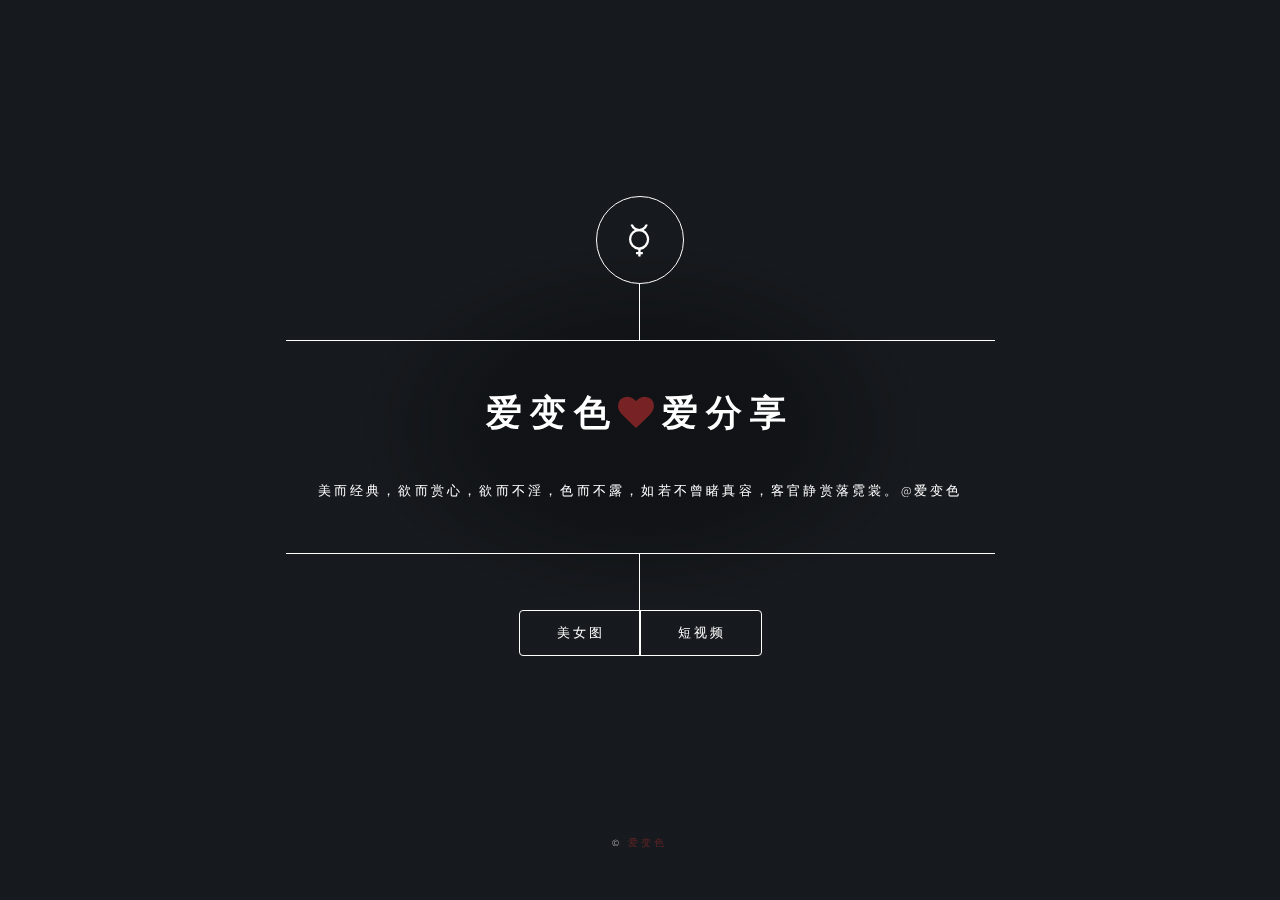
==== commit 25f9da6d: "no message" ====
--- a/index.html
+++ b/index.html
@@ -1,20 +1,311 @@
-﻿
-<!doctype html>
-<html data-n-head-ssr>
-  <head>
-    <title>Telegraph-Upload|免费文件库</title><meta data-n-head="ssr" charset="utf-8"><meta data-n-head="ssr" name="viewport" content="width=device-width,initial-scale=1"><meta data-n-head="ssr" data-hid="description" name="description" content="免费文件库，基于Telegraph的文件上传工具"><link data-n-head="ssr" rel="icon" type="image/x-icon" href="/favicon.ico"><link rel="preload" href="/_nuxt/318bf53201c4127c79fc.js" as="script"><link rel="preload" href="/_nuxt/71ef7c30e68aba4a3fc9.js" as="script"><link rel="preload" href="/_nuxt/9e35552f648a5a6a3b24.js" as="script"><link rel="preload" href="/_nuxt/fbd198cfd0f4459e2725.js" as="script"><link rel="preload" href="/_nuxt/b46e75617207ae5013d0.js" as="script"><style data-vue-ssr-id="7f914dc6:0 2998b330:0 3191d5ad:0 932a8f60:0 15da84d3:0 9e96ac5e:0 3c22903d:0 5d65cc87:0 483543ae:0">.el-pagination--small .arrow.disabled,.el-table .hidden-columns,.el-table td.is-hidden>*,.el-table th.is-hidden>*,.el-table--hidden{visibility:hidden}.el-input__suffix,.el-tree.is-dragging .el-tree-node__content *{pointer-events:none}.el-dropdown .el-dropdown-selfdefine:focus:active,.el-dropdown .el-dropdown-selfdefine:focus:not(.focusing),.el-message__closeBtn:focus,.el-message__content:focus,.el-popover:focus,.el-popover:focus:active,.el-popover__reference:focus:hover,.el-popover__reference:focus:not(.focusing),.el-rate:active,.el-rate:focus,.el-tooltip:focus:hover,.el-tooltip:focus:not(.focusing),.el-upload-list__item.is-success:active,.el-upload-list__item.is-success:not(.focusing):focus{outline-width:0}@font-face{font-family:element-icons;src:url(/_nuxt/fonts/535877f.woff) format("woff"),url(/_nuxt/fonts/732389d.ttf) format("truetype");font-weight:400;font-display:auto;font-style:normal}[class*=" el-icon-"],[class^=el-icon-]{font-family:element-icons!important;speak:none;font-style:normal;font-weight:400;font-feature-settings:normal;font-variant:normal;text-transform:none;line-height:1;vertical-align:baseline;display:inline-block;-webkit-font-smoothing:antialiased;-moz-osx-font-smoothing:grayscale}.el-icon-ice-cream-round:before{content:"\e6a0"}.el-icon-ice-cream-square:before{content:"\e6a3"}.el-icon-lollipop:before{content:"\e6a4"}.el-icon-potato-strips:before{content:"\e6a5"}.el-icon-milk-tea:before{content:"\e6a6"}.el-icon-ice-drink:before{content:"\e6a7"}.el-icon-ice-tea:before{content:"\e6a9"}.el-icon-coffee:before{content:"\e6aa"}.el-icon-orange:before{content:"\e6ab"}.el-icon-pear:before{content:"\e6ac"}.el-icon-apple:before{content:"\e6ad"}.el-icon-cherry:before{content:"\e6ae"}.el-icon-watermelon:before{content:"\e6af"}.el-icon-grape:before{content:"\e6b0"}.el-icon-refrigerator:before{content:"\e6b1"}.el-icon-goblet-square-full:before{content:"\e6b2"}.el-icon-goblet-square:before{content:"\e6b3"}.el-icon-goblet-full:before{content:"\e6b4"}.el-icon-goblet:before{content:"\e6b5"}.el-icon-cold-drink:before{content:"\e6b6"}.el-icon-coffee-cup:before{content:"\e6b8"}.el-icon-water-cup:before{content:"\e6b9"}.el-icon-hot-water:before{content:"\e6ba"}.el-icon-ice-cream:before{content:"\e6bb"}.el-icon-dessert:before{content:"\e6bc"}.el-icon-sugar:before{content:"\e6bd"}.el-icon-tableware:before{content:"\e6be"}.el-icon-burger:before{content:"\e6bf"}.el-icon-knife-fork:before{content:"\e6c1"}.el-icon-fork-spoon:before{content:"\e6c2"}.el-icon-chicken:before{content:"\e6c3"}.el-icon-food:before{content:"\e6c4"}.el-icon-dish-1:before{content:"\e6c5"}.el-icon-dish:before{content:"\e6c6"}.el-icon-moon-night:before{content:"\e6ee"}.el-icon-moon:before{content:"\e6f0"}.el-icon-cloudy-and-sunny:before{content:"\e6f1"}.el-icon-partly-cloudy:before{content:"\e6f2"}.el-icon-cloudy:before{content:"\e6f3"}.el-icon-sunny:before{content:"\e6f6"}.el-icon-sunset:before{content:"\e6f7"}.el-icon-sunrise-1:before{content:"\e6f8"}.el-icon-sunrise:before{content:"\e6f9"}.el-icon-heavy-rain:before{content:"\e6fa"}.el-icon-lightning:before{content:"\e6fb"}.el-icon-light-rain:before{content:"\e6fc"}.el-icon-wind-power:before{content:"\e6fd"}.el-icon-baseball:before{content:"\e712"}.el-icon-soccer:before{content:"\e713"}.el-icon-football:before{content:"\e715"}.el-icon-basketball:before{content:"\e716"}.el-icon-ship:before{content:"\e73f"}.el-icon-truck:before{content:"\e740"}.el-icon-bicycle:before{content:"\e741"}.el-icon-mobile-phone:before{content:"\e6d3"}.el-icon-service:before{content:"\e6d4"}.el-icon-key:before{content:"\e6e2"}.el-icon-unlock:before{content:"\e6e4"}.el-icon-lock:before{content:"\e6e5"}.el-icon-watch:before{content:"\e6fe"}.el-icon-watch-1:before{content:"\e6ff"}.el-icon-timer:before{content:"\e702"}.el-icon-alarm-clock:before{content:"\e703"}.el-icon-map-location:before{content:"\e704"}.el-icon-delete-location:before{content:"\e705"}.el-icon-add-location:before{content:"\e706"}.el-icon-location-information:before{content:"\e707"}.el-icon-location-outline:before{content:"\e708"}.el-icon-location:before{content:"\e79e"}.el-icon-place:before{content:"\e709"}.el-icon-discover:before{content:"\e70a"}.el-icon-first-aid-kit:before{content:"\e70b"}.el-icon-trophy-1:before{content:"\e70c"}.el-icon-trophy:before{content:"\e70d"}.el-icon-medal:before{content:"\e70e"}.el-icon-medal-1:before{content:"\e70f"}.el-icon-stopwatch:before{content:"\e710"}.el-icon-mic:before{content:"\e711"}.el-icon-copy-document:before{content:"\e718"}.el-icon-full-screen:before{content:"\e719"}.el-icon-switch-button:before{content:"\e71b"}.el-icon-aim:before{content:"\e71c"}.el-icon-crop:before{content:"\e71d"}.el-icon-odometer:before{content:"\e71e"}.el-icon-time:before{content:"\e71f"}.el-icon-bangzhu:before{content:"\e724"}.el-icon-close-notification:before{content:"\e726"}.el-icon-microphone:before{content:"\e727"}.el-icon-turn-off-microphone:before{content:"\e728"}.el-icon-position:before{content:"\e729"}.el-icon-postcard:before{content:"\e72a"}.el-icon-message:before{content:"\e72b"}.el-icon-chat-line-square:before{content:"\e72d"}.el-icon-chat-dot-square:before{content:"\e72e"}.el-icon-chat-dot-round:before{content:"\e72f"}.el-icon-chat-square:before{content:"\e730"}.el-icon-chat-line-round:before{content:"\e731"}.el-icon-chat-round:before{content:"\e732"}.el-icon-set-up:before{content:"\e733"}.el-icon-turn-off:before{content:"\e734"}.el-icon-open:before{content:"\e735"}.el-icon-connection:before{content:"\e736"}.el-icon-link:before{content:"\e737"}.el-icon-cpu:before{content:"\e738"}.el-icon-thumb:before{content:"\e739"}.el-icon-female:before{content:"\e73a"}.el-icon-male:before{content:"\e73b"}.el-icon-guide:before{content:"\e73c"}.el-icon-news:before{content:"\e73e"}.el-icon-price-tag:before{content:"\e744"}.el-icon-discount:before{content:"\e745"}.el-icon-wallet:before{content:"\e747"}.el-icon-coin:before{content:"\e748"}.el-icon-money:before{content:"\e749"}.el-icon-bank-card:before{content:"\e74a"}.el-icon-box:before{content:"\e74b"}.el-icon-present:before{content:"\e74c"}.el-icon-sell:before{content:"\e6d5"}.el-icon-sold-out:before{content:"\e6d6"}.el-icon-shopping-bag-2:before{content:"\e74d"}.el-icon-shopping-bag-1:before{content:"\e74e"}.el-icon-shopping-cart-2:before{content:"\e74f"}.el-icon-shopping-cart-1:before{content:"\e750"}.el-icon-shopping-cart-full:before{content:"\e751"}.el-icon-smoking:before{content:"\e752"}.el-icon-no-smoking:before{content:"\e753"}.el-icon-house:before{content:"\e754"}.el-icon-table-lamp:before{content:"\e755"}.el-icon-school:before{content:"\e756"}.el-icon-office-building:before{content:"\e757"}.el-icon-toilet-paper:before{content:"\e758"}.el-icon-notebook-2:before{content:"\e759"}.el-icon-notebook-1:before{content:"\e75a"}.el-icon-files:before{content:"\e75b"}.el-icon-collection:before{content:"\e75c"}.el-icon-receiving:before{content:"\e75d"}.el-icon-suitcase-1:before{content:"\e760"}.el-icon-suitcase:before{content:"\e761"}.el-icon-film:before{content:"\e763"}.el-icon-collection-tag:before{content:"\e765"}.el-icon-data-analysis:before{content:"\e766"}.el-icon-pie-chart:before{content:"\e767"}.el-icon-data-board:before{content:"\e768"}.el-icon-data-line:before{content:"\e76d"}.el-icon-reading:before{content:"\e769"}.el-icon-magic-stick:before{content:"\e76a"}.el-icon-coordinate:before{content:"\e76b"}.el-icon-mouse:before{content:"\e76c"}.el-icon-brush:before{content:"\e76e"}.el-icon-headset:before{content:"\e76f"}.el-icon-umbrella:before{content:"\e770"}.el-icon-scissors:before{content:"\e771"}.el-icon-mobile:before{content:"\e773"}.el-icon-attract:before{content:"\e774"}.el-icon-monitor:before{content:"\e775"}.el-icon-search:before{content:"\e778"}.el-icon-takeaway-box:before{content:"\e77a"}.el-icon-paperclip:before{content:"\e77d"}.el-icon-printer:before{content:"\e77e"}.el-icon-document-add:before{content:"\e782"}.el-icon-document:before{content:"\e785"}.el-icon-document-checked:before{content:"\e786"}.el-icon-document-copy:before{content:"\e787"}.el-icon-document-delete:before{content:"\e788"}.el-icon-document-remove:before{content:"\e789"}.el-icon-tickets:before{content:"\e78b"}.el-icon-folder-checked:before{content:"\e77f"}.el-icon-folder-delete:before{content:"\e780"}.el-icon-folder-remove:before{content:"\e781"}.el-icon-folder-add:before{content:"\e783"}.el-icon-folder-opened:before{content:"\e784"}.el-icon-folder:before{content:"\e78a"}.el-icon-edit-outline:before{content:"\e764"}.el-icon-edit:before{content:"\e78c"}.el-icon-date:before{content:"\e78e"}.el-icon-c-scale-to-original:before{content:"\e7c6"}.el-icon-view:before{content:"\e6ce"}.el-icon-loading:before{content:"\e6cf"}.el-icon-rank:before{content:"\e6d1"}.el-icon-sort-down:before{content:"\e7c4"}.el-icon-sort-up:before{content:"\e7c5"}.el-icon-sort:before{content:"\e6d2"}.el-icon-finished:before{content:"\e6cd"}.el-icon-refresh-left:before{content:"\e6c7"}.el-icon-refresh-right:before{content:"\e6c8"}.el-icon-refresh:before{content:"\e6d0"}.el-icon-video-play:before{content:"\e7c0"}.el-icon-video-pause:before{content:"\e7c1"}.el-icon-d-arrow-right:before{content:"\e6dc"}.el-icon-d-arrow-left:before{content:"\e6dd"}.el-icon-arrow-up:before{content:"\e6e1"}.el-icon-arrow-down:before{content:"\e6df"}.el-icon-arrow-right:before{content:"\e6e0"}.el-icon-arrow-left:before{content:"\e6de"}.el-icon-top-right:before{content:"\e6e7"}.el-icon-top-left:before{content:"\e6e8"}.el-icon-top:before{content:"\e6e6"}.el-icon-bottom:before{content:"\e6eb"}.el-icon-right:before{content:"\e6e9"}.el-icon-back:before{content:"\e6ea"}.el-icon-bottom-right:before{content:"\e6ec"}.el-icon-bottom-left:before{content:"\e6ed"}.el-icon-caret-top:before{content:"\e78f"}.el-icon-caret-bottom:before{content:"\e790"}.el-icon-caret-right:before{content:"\e791"}.el-icon-caret-left:before{content:"\e792"}.el-icon-d-caret:before{content:"\e79a"}.el-icon-share:before{content:"\e793"}.el-icon-menu:before{content:"\e798"}.el-icon-s-grid:before{content:"\e7a6"}.el-icon-s-check:before{content:"\e7a7"}.el-icon-s-data:before{content:"\e7a8"}.el-icon-s-opportunity:before{content:"\e7aa"}.el-icon-s-custom:before{content:"\e7ab"}.el-icon-s-claim:before{content:"\e7ad"}.el-icon-s-finance:before{content:"\e7ae"}.el-icon-s-comment:before{content:"\e7af"}.el-icon-s-flag:before{content:"\e7b0"}.el-icon-s-marketing:before{content:"\e7b1"}.el-icon-s-shop:before{content:"\e7b4"}.el-icon-s-open:before{content:"\e7b5"}.el-icon-s-management:before{content:"\e7b6"}.el-icon-s-ticket:before{content:"\e7b7"}.el-icon-s-release:before{content:"\e7b8"}.el-icon-s-home:before{content:"\e7b9"}.el-icon-s-promotion:before{content:"\e7ba"}.el-icon-s-operation:before{content:"\e7bb"}.el-icon-s-unfold:before{content:"\e7bc"}.el-icon-s-fold:before{content:"\e7a9"}.el-icon-s-platform:before{content:"\e7bd"}.el-icon-s-order:before{content:"\e7be"}.el-icon-s-cooperation:before{content:"\e7bf"}.el-icon-bell:before{content:"\e725"}.el-icon-message-solid:before{content:"\e799"}.el-icon-video-camera:before{content:"\e772"}.el-icon-video-camera-solid:before{content:"\e796"}.el-icon-camera:before{content:"\e779"}.el-icon-camera-solid:before{content:"\e79b"}.el-icon-download:before{content:"\e77c"}.el-icon-upload2:before{content:"\e77b"}.el-icon-upload:before{content:"\e7c3"}.el-icon-picture-outline-round:before{content:"\e75f"}.el-icon-picture-outline:before{content:"\e75e"}.el-icon-picture:before{content:"\e79f"}.el-icon-close:before{content:"\e6db"}.el-icon-check:before{content:"\e6da"}.el-icon-plus:before{content:"\e6d9"}.el-icon-minus:before{content:"\e6d8"}.el-icon-help:before{content:"\e73d"}.el-icon-s-help:before{content:"\e7b3"}.el-icon-circle-close:before{content:"\e78d"}.el-icon-circle-check:before{content:"\e720"}.el-icon-circle-plus-outline:before{content:"\e723"}.el-icon-remove-outline:before{content:"\e722"}.el-icon-zoom-out:before{content:"\e776"}.el-icon-zoom-in:before{content:"\e777"}.el-icon-error:before{content:"\e79d"}.el-icon-success:before{content:"\e79c"}.el-icon-circle-plus:before{content:"\e7a0"}.el-icon-remove:before{content:"\e7a2"}.el-icon-info:before{content:"\e7a1"}.el-icon-question:before{content:"\e7a4"}.el-icon-warning-outline:before{content:"\e6c9"}.el-icon-warning:before{content:"\e7a3"}.el-icon-goods:before{content:"\e7c2"}.el-icon-s-goods:before{content:"\e7b2"}.el-icon-star-off:before{content:"\e717"}.el-icon-star-on:before{content:"\e797"}.el-icon-more-outline:before{content:"\e6cc"}.el-icon-more:before{content:"\e794"}.el-icon-phone-outline:before{content:"\e6cb"}.el-icon-phone:before{content:"\e795"}.el-icon-user:before{content:"\e6e3"}.el-icon-user-solid:before{content:"\e7a5"}.el-icon-setting:before{content:"\e6ca"}.el-icon-s-tools:before{content:"\e7ac"}.el-icon-delete:before{content:"\e6d7"}.el-icon-delete-solid:before{content:"\e7c9"}.el-icon-eleme:before{content:"\e7c7"}.el-icon-platform-eleme:before{content:"\e7ca"}.el-icon-loading{-webkit-animation:rotating 2s linear infinite;animation:rotating 2s linear infinite}.el-icon--right{margin-left:5px}.el-icon--left{margin-right:5px}@-webkit-keyframes rotating{0%{-webkit-transform:rotate(0);transform:rotate(0)}to{-webkit-transform:rotate(1turn);transform:rotate(1turn)}}@keyframes rotating{0%{-webkit-transform:rotate(0);transform:rotate(0)}to{-webkit-transform:rotate(1turn);transform:rotate(1turn)}}.el-pagination{white-space:nowrap;padding:2px 5px;color:#303133;font-weight:700}.el-pagination:after,.el-pagination:before{display:table;content:""}.el-pagination:after{clear:both}.el-pagination button,.el-pagination span:not([class*=suffix]){display:inline-block;font-size:13px;min-width:35.5px;height:28px;line-height:28px;vertical-align:top;box-sizing:border-box}.el-pagination .el-input__inner{text-align:center;-moz-appearance:textfield;line-height:normal}.el-pagination .el-input__suffix{right:0;-webkit-transform:scale(.8);transform:scale(.8)}.el-pagination .el-select .el-input{width:100px;margin:0 5px}.el-pagination .el-select .el-input .el-input__inner{padding-right:25px;border-radius:3px}.el-pagination button{border:none;padding:0 6px;background:0 0}.el-pagination button:focus{outline:0}.el-pagination button:hover{color:#409eff}.el-pagination button:disabled{color:#c0c4cc;background-color:#fff;cursor:not-allowed}.el-pagination .btn-next,.el-pagination .btn-prev{background:50% no-repeat #fff;background-size:16px;cursor:pointer;margin:0;color:#303133}.el-pagination .btn-next .el-icon,.el-pagination .btn-prev .el-icon{display:block;font-size:12px;font-weight:700}.el-pagination .btn-prev{padding-right:12px}.el-pagination .btn-next{padding-left:12px}.el-pagination .el-pager li.disabled{color:#c0c4cc;cursor:not-allowed}.el-pager li,.el-pager li.btn-quicknext:hover,.el-pager li.btn-quickprev:hover{cursor:pointer}.el-pagination--small .btn-next,.el-pagination--small .btn-prev,.el-pagination--small .el-pager li,.el-pagination--small .el-pager li.btn-quicknext,.el-pagination--small .el-pager li.btn-quickprev,.el-pagination--small .el-pager li:last-child{border-color:transparent;font-size:12px;line-height:22px;height:22px;min-width:22px}.el-pagination--small .more:before,.el-pagination--small li.more:before{line-height:24px}.el-pagination--small button,.el-pagination--small span:not([class*=suffix]){height:22px;line-height:22px}.el-pagination--small .el-pagination__editor,.el-pagination--small .el-pagination__editor.el-input .el-input__inner{height:22px}.el-pagination__sizes{margin:0 10px 0 0;font-weight:400;color:#606266}.el-pagination__sizes .el-input .el-input__inner{font-size:13px;padding-left:8px}.el-pagination__sizes .el-input .el-input__inner:hover{border-color:#409eff}.el-pagination__total{margin-right:10px;font-weight:400;color:#606266}.el-pagination__jump{margin-left:24px;font-weight:400;color:#606266}.el-pagination__jump .el-input__inner{padding:0 3px}.el-pagination__rightwrapper{float:right}.el-pagination__editor{line-height:18px;padding:0 2px;height:28px;text-align:center;margin:0 2px;box-sizing:border-box;border-radius:3px}.el-pager,.el-pagination.is-background .btn-next,.el-pagination.is-background .btn-prev{padding:0}.el-pagination__editor.el-input{width:50px}.el-pagination__editor.el-input .el-input__inner{height:28px}.el-pagination__editor .el-input__inner::-webkit-inner-spin-button,.el-pagination__editor .el-input__inner::-webkit-outer-spin-button{-webkit-appearance:none;margin:0}.el-pagination.is-background .btn-next,.el-pagination.is-background .btn-prev,.el-pagination.is-background .el-pager li{margin:0 5px;background-color:#f4f4f5;color:#606266;min-width:30px;border-radius:2px}.el-pagination.is-background .btn-next.disabled,.el-pagination.is-background .btn-next:disabled,.el-pagination.is-background .btn-prev.disabled,.el-pagination.is-background .btn-prev:disabled,.el-pagination.is-background .el-pager li.disabled{color:#c0c4cc}.el-pagination.is-background .el-pager li:not(.disabled):hover{color:#409eff}.el-pagination.is-background .el-pager li:not(.disabled).active{background-color:#409eff;color:#fff}.el-dialog,.el-pager li{background:#fff;-webkit-box-sizing:border-box}.el-pagination.is-background.el-pagination--small .btn-next,.el-pagination.is-background.el-pagination--small .btn-prev,.el-pagination.is-background.el-pagination--small .el-pager li{margin:0 3px;min-width:22px}.el-pager,.el-pager li{vertical-align:top;margin:0;display:inline-block}.el-pager{-ms-user-select:none;user-select:none;list-style:none;font-size:0}.el-date-table,.el-pager,.el-table th{-webkit-user-select:none;-moz-user-select:none}.el-pager .more:before{line-height:30px}.el-pager li{padding:0 4px;font-size:13px;min-width:35.5px;height:28px;line-height:28px;box-sizing:border-box;text-align:center}.el-menu--collapse .el-menu .el-submenu,.el-menu--popup{min-width:200px}.el-pager li.btn-quicknext,.el-pager li.btn-quickprev{line-height:28px;color:#303133}.el-pager li.btn-quicknext.disabled,.el-pager li.btn-quickprev.disabled{color:#c0c4cc}.el-pager li.active+li{border-left:0}.el-pager li:hover{color:#409eff}.el-pager li.active{color:#409eff;cursor:default}@-webkit-keyframes v-modal-in{0%{opacity:0}}@-webkit-keyframes v-modal-out{to{opacity:0}}.el-dialog{position:relative;margin:0 auto 50px;border-radius:2px;box-shadow:0 1px 3px rgba(0,0,0,.3);box-sizing:border-box;width:50%}.el-dialog.is-fullscreen{width:100%;margin-top:0;margin-bottom:0;height:100%;overflow:auto}.el-dialog__wrapper{position:fixed;top:0;right:0;bottom:0;left:0;overflow:auto;margin:0}.el-dialog__header{padding:20px 20px 10px}.el-dialog__headerbtn{position:absolute;top:20px;right:20px;padding:0;background:0 0;border:none;outline:0;cursor:pointer;font-size:16px}.el-dialog__headerbtn .el-dialog__close{color:#909399}.el-dialog__headerbtn:focus .el-dialog__close,.el-dialog__headerbtn:hover .el-dialog__close{color:#409eff}.el-dialog__title{line-height:24px;font-size:18px;color:#303133}.el-dialog__body{padding:30px 20px;color:#606266;font-size:14px;word-break:break-all}.el-dialog__footer{padding:10px 20px 20px;text-align:right;box-sizing:border-box}.el-dialog--center{text-align:center}.el-dialog--center .el-dialog__body{text-align:left;text-align:initial;padding:25px 25px 30px}.el-dialog--center .el-dialog__footer{text-align:inherit}.dialog-fade-enter-active{-webkit-animation:dialog-fade-in .3s;animation:dialog-fade-in .3s}.dialog-fade-leave-active{-webkit-animation:dialog-fade-out .3s;animation:dialog-fade-out .3s}@-webkit-keyframes dialog-fade-in{0%{-webkit-transform:translate3d(0,-20px,0);transform:translate3d(0,-20px,0);opacity:0}to{-webkit-transform:translateZ(0);transform:translateZ(0);opacity:1}}@keyframes dialog-fade-in{0%{-webkit-transform:translate3d(0,-20px,0);transform:translate3d(0,-20px,0);opacity:0}to{-webkit-transform:translateZ(0);transform:translateZ(0);opacity:1}}@-webkit-keyframes dialog-fade-out{0%{-webkit-transform:translateZ(0);transform:translateZ(0);opacity:1}to{-webkit-transform:translate3d(0,-20px,0);transform:translate3d(0,-20px,0);opacity:0}}@keyframes dialog-fade-out{0%{-webkit-transform:translateZ(0);transform:translateZ(0);opacity:1}to{-webkit-transform:translate3d(0,-20px,0);transform:translate3d(0,-20px,0);opacity:0}}.el-autocomplete{position:relative;display:inline-block}.el-autocomplete-suggestion{margin:5px 0;box-shadow:0 2px 12px 0 rgba(0,0,0,.1);border-radius:4px;border:1px solid #e4e7ed;box-sizing:border-box;background-color:#fff}.el-dropdown-menu,.el-menu--collapse .el-submenu .el-menu{z-index:10;-webkit-box-shadow:0 2px 12px 0 rgba(0,0,0,.1)}.el-autocomplete-suggestion__wrap{max-height:280px;padding:10px 0;box-sizing:border-box}.el-autocomplete-suggestion__list{margin:0;padding:0}.el-autocomplete-suggestion li{padding:0 20px;margin:0;line-height:34px;cursor:pointer;color:#606266;font-size:14px;list-style:none;white-space:nowrap;overflow:hidden;text-overflow:ellipsis}.el-autocomplete-suggestion li.highlighted,.el-autocomplete-suggestion li:hover{background-color:#f5f7fa}.el-autocomplete-suggestion li.divider{margin-top:6px;border-top:1px solid #000}.el-autocomplete-suggestion li.divider:last-child{margin-bottom:-6px}.el-autocomplete-suggestion.is-loading li{text-align:center;height:100px;line-height:100px;font-size:20px;color:#999}.el-autocomplete-suggestion.is-loading li:after{display:inline-block;content:"";height:100%;vertical-align:middle}.el-autocomplete-suggestion.is-loading li:hover{background-color:#fff}.el-autocomplete-suggestion.is-loading .el-icon-loading{vertical-align:middle}.el-dropdown{display:inline-block;position:relative;color:#606266;font-size:14px}.el-dropdown .el-button-group{display:block}.el-dropdown .el-button-group .el-button{float:none}.el-dropdown .el-dropdown__caret-button{padding-left:5px;padding-right:5px;position:relative;border-left:none}.el-dropdown .el-dropdown__caret-button:before{content:"";position:absolute;display:block;width:1px;top:5px;bottom:5px;left:0;background:hsla(0,0%,100%,.5)}.el-dropdown .el-dropdown__caret-button.el-button--default:before{background:rgba(220,223,230,.5)}.el-dropdown .el-dropdown__caret-button:hover:before{top:0;bottom:0}.el-dropdown .el-dropdown__caret-button .el-dropdown__icon{padding-left:0}.el-dropdown__icon{font-size:12px;margin:0 3px}.el-dropdown-menu{position:absolute;top:0;left:0;padding:10px 0;margin:5px 0;background-color:#fff;border:1px solid #ebeef5;border-radius:4px;box-shadow:0 2px 12px 0 rgba(0,0,0,.1)}.el-dropdown-menu__item{list-style:none;line-height:36px;padding:0 20px;margin:0;font-size:14px;color:#606266;cursor:pointer;outline:0}.el-dropdown-menu__item:focus,.el-dropdown-menu__item:not(.is-disabled):hover{background-color:#ecf5ff;color:#66b1ff}.el-dropdown-menu__item i{margin-right:5px}.el-dropdown-menu__item--divided{position:relative;margin-top:6px;border-top:1px solid #ebeef5}.el-dropdown-menu__item--divided:before{content:"";height:6px;display:block;margin:0 -20px;background-color:#fff}.el-dropdown-menu__item.is-disabled{cursor:default;color:#bbb;pointer-events:none}.el-dropdown-menu--medium{padding:6px 0}.el-dropdown-menu--medium .el-dropdown-menu__item{line-height:30px;padding:0 17px;font-size:14px}.el-dropdown-menu--medium .el-dropdown-menu__item.el-dropdown-menu__item--divided{margin-top:6px}.el-dropdown-menu--medium .el-dropdown-menu__item.el-dropdown-menu__item--divided:before{height:6px;margin:0 -17px}.el-dropdown-menu--small{padding:6px 0}.el-dropdown-menu--small .el-dropdown-menu__item{line-height:27px;padding:0 15px;font-size:13px}.el-dropdown-menu--small .el-dropdown-menu__item.el-dropdown-menu__item--divided{margin-top:4px}.el-dropdown-menu--small .el-dropdown-menu__item.el-dropdown-menu__item--divided:before{height:4px;margin:0 -15px}.el-dropdown-menu--mini{padding:3px 0}.el-dropdown-menu--mini .el-dropdown-menu__item{line-height:24px;padding:0 10px;font-size:12px}.el-dropdown-menu--mini .el-dropdown-menu__item.el-dropdown-menu__item--divided{margin-top:3px}.el-dropdown-menu--mini .el-dropdown-menu__item.el-dropdown-menu__item--divided:before{height:3px;margin:0 -10px}.el-menu{border-right:1px solid #e6e6e6;list-style:none;position:relative;margin:0;padding-left:0}.el-menu,.el-menu--horizontal>.el-menu-item:not(.is-disabled):focus,.el-menu--horizontal>.el-menu-item:not(.is-disabled):hover,.el-menu--horizontal>.el-submenu .el-submenu__title:hover{background-color:#fff}.el-menu:after,.el-menu:before{display:table;content:""}.el-menu:after{clear:both}.el-menu.el-menu--horizontal{border-bottom:1px solid #e6e6e6}.el-menu--horizontal{border-right:none}.el-menu--horizontal>.el-menu-item{float:left;height:60px;line-height:60px;margin:0;border-bottom:2px solid transparent;color:#909399}.el-menu--horizontal>.el-menu-item a,.el-menu--horizontal>.el-menu-item a:hover{color:inherit}.el-menu--horizontal>.el-submenu{float:left}.el-menu--horizontal>.el-submenu:focus,.el-menu--horizontal>.el-submenu:hover{outline:0}.el-menu--horizontal>.el-submenu:focus .el-submenu__title,.el-menu--horizontal>.el-submenu:hover .el-submenu__title{color:#303133}.el-menu--horizontal>.el-submenu.is-active .el-submenu__title{border-bottom:2px solid #409eff;color:#303133}.el-menu--horizontal>.el-submenu .el-submenu__title{height:60px;line-height:60px;border-bottom:2px solid transparent;color:#909399}.el-menu--horizontal>.el-submenu .el-submenu__icon-arrow{position:static;vertical-align:middle;margin-left:8px;margin-top:-3px}.el-menu--horizontal .el-menu .el-menu-item,.el-menu--horizontal .el-menu .el-submenu__title{background-color:#fff;float:none;height:36px;line-height:36px;padding:0 10px;color:#909399}.el-menu--horizontal .el-menu .el-menu-item.is-active,.el-menu--horizontal .el-menu .el-submenu.is-active>.el-submenu__title{color:#303133}.el-menu--horizontal .el-menu-item:not(.is-disabled):focus,.el-menu--horizontal .el-menu-item:not(.is-disabled):hover{outline:0;color:#303133}.el-menu--horizontal>.el-menu-item.is-active{border-bottom:2px solid #409eff;color:#303133}.el-menu--collapse{width:64px}.el-menu--collapse>.el-menu-item [class^=el-icon-],.el-menu--collapse>.el-submenu>.el-submenu__title [class^=el-icon-]{margin:0;vertical-align:middle;width:24px;text-align:center}.el-menu--collapse>.el-menu-item .el-submenu__icon-arrow,.el-menu--collapse>.el-submenu>.el-submenu__title .el-submenu__icon-arrow{display:none}.el-menu--collapse>.el-menu-item span,.el-menu--collapse>.el-submenu>.el-submenu__title span{height:0;width:0;overflow:hidden;visibility:hidden;display:inline-block}.el-menu--collapse>.el-menu-item.is-active i{color:inherit}.el-menu--collapse .el-submenu{position:relative}.el-menu--collapse .el-submenu .el-menu{position:absolute;margin-left:5px;top:0;left:100%;border:1px solid #e4e7ed;border-radius:2px;box-shadow:0 2px 12px 0 rgba(0,0,0,.1)}.el-menu-item,.el-submenu__title{height:56px;line-height:56px;position:relative;-webkit-box-sizing:border-box;white-space:nowrap;list-style:none}.el-menu--collapse .el-submenu.is-opened>.el-submenu__title .el-submenu__icon-arrow{-webkit-transform:none;transform:none}.el-menu--popup{z-index:100;border:none;padding:5px 0;border-radius:2px;box-shadow:0 2px 12px 0 rgba(0,0,0,.1)}.el-menu--popup-bottom-start{margin-top:5px}.el-menu--popup-right-start{margin-left:5px;margin-right:5px}.el-menu-item{font-size:14px;color:#303133;padding:0 20px;cursor:pointer;-webkit-transition:border-color .3s,background-color .3s,color .3s;transition:border-color .3s,background-color .3s,color .3s;box-sizing:border-box}.el-menu-item *{vertical-align:middle}.el-menu-item i{color:#909399}.el-menu-item:focus,.el-menu-item:hover{outline:0;background-color:#ecf5ff}.el-menu-item.is-disabled{opacity:.25;cursor:not-allowed;background:0 0!important}.el-menu-item [class^=el-icon-]{margin-right:5px;width:24px;text-align:center;font-size:18px;vertical-align:middle}.el-menu-item.is-active{color:#409eff}.el-menu-item.is-active i{color:inherit}.el-submenu{list-style:none;margin:0;padding-left:0}.el-submenu__title{font-size:14px;color:#303133;padding:0 20px;cursor:pointer;-webkit-transition:border-color .3s,background-color .3s,color .3s;transition:border-color .3s,background-color .3s,color .3s;box-sizing:border-box}.el-submenu__title *{vertical-align:middle}.el-submenu__title i{color:#909399}.el-submenu__title:focus,.el-submenu__title:hover{outline:0;background-color:#ecf5ff}.el-submenu__title.is-disabled{opacity:.25;cursor:not-allowed;background:0 0!important}.el-submenu__title:hover{background-color:#ecf5ff}.el-submenu .el-menu{border:none}.el-submenu .el-menu-item{height:50px;line-height:50px;padding:0 45px;min-width:200px}.el-submenu__icon-arrow{position:absolute;top:50%;right:20px;margin-top:-7px;-webkit-transition:-webkit-transform .3s;transition:-webkit-transform .3s;transition:transform .3s;transition:transform .3s,-webkit-transform .3s;font-size:12px}.el-submenu.is-active .el-submenu__title{border-bottom-color:#409eff}.el-submenu.is-opened>.el-submenu__title .el-submenu__icon-arrow{-webkit-transform:rotate(180deg);transform:rotate(180deg)}.el-submenu.is-disabled .el-menu-item,.el-submenu.is-disabled .el-submenu__title{opacity:.25;cursor:not-allowed;background:0 0!important}.el-submenu [class^=el-icon-]{vertical-align:middle;margin-right:5px;width:24px;text-align:center;font-size:18px}.el-menu-item-group>ul{padding:0}.el-menu-item-group__title{padding:7px 0 7px 20px;line-height:normal;font-size:12px;color:#909399}.el-radio-button__inner,.el-radio-group{display:inline-block;line-height:1;vertical-align:middle}.horizontal-collapse-transition .el-submenu__title .el-submenu__icon-arrow{-webkit-transition:.2s;transition:.2s;opacity:0}.el-radio-group{font-size:0}.el-radio-button{position:relative;display:inline-block;outline:0}.el-radio-button__inner{white-space:nowrap;background:#fff;border:1px solid #dcdfe6;font-weight:500;border-left:0;color:#606266;-webkit-appearance:none;text-align:center;box-sizing:border-box;outline:0;margin:0;position:relative;cursor:pointer;-webkit-transition:all .3s cubic-bezier(.645,.045,.355,1);transition:all .3s cubic-bezier(.645,.045,.355,1);padding:12px 20px;font-size:14px;border-radius:0}.el-radio-button__inner.is-round{padding:12px 20px}.el-radio-button__inner:hover{color:#409eff}.el-radio-button__inner [class*=el-icon-]{line-height:.9}.el-radio-button__inner [class*=el-icon-]+span{margin-left:5px}.el-radio-button:first-child .el-radio-button__inner{border-left:1px solid #dcdfe6;border-radius:4px 0 0 4px;box-shadow:none!important}.el-radio-button__orig-radio{opacity:0;outline:0;position:absolute;z-index:-1}.el-radio-button__orig-radio:checked+.el-radio-button__inner{color:#fff;background-color:#409eff;border-color:#409eff;box-shadow:-1px 0 0 0 #409eff}.el-radio-button__orig-radio:disabled+.el-radio-button__inner{color:#c0c4cc;cursor:not-allowed;background-image:none;background-color:#fff;border-color:#ebeef5;box-shadow:none}.el-radio-button__orig-radio:disabled:checked+.el-radio-button__inner{background-color:#f2f6fc}.el-radio-button:last-child .el-radio-button__inner{border-radius:0 4px 4px 0}.el-popover,.el-radio-button:first-child:last-child .el-radio-button__inner{border-radius:4px}.el-radio-button--medium .el-radio-button__inner{padding:10px 20px;font-size:14px;border-radius:0}.el-radio-button--medium .el-radio-button__inner.is-round{padding:10px 20px}.el-radio-button--small .el-radio-button__inner{padding:9px 15px;font-size:12px;border-radius:0}.el-radio-button--small .el-radio-button__inner.is-round{padding:9px 15px}.el-radio-button--mini .el-radio-button__inner{padding:7px 15px;font-size:12px;border-radius:0}.el-radio-button--mini .el-radio-button__inner.is-round{padding:7px 15px}.el-radio-button:focus:not(.is-focus):not(:active):not(.is-disabled){box-shadow:0 0 2px 2px #409eff}.el-switch{display:-webkit-inline-box;display:inline-flex;-webkit-box-align:center;align-items:center;position:relative;font-size:14px;line-height:20px;height:20px;vertical-align:middle}.el-switch__core,.el-switch__label{display:inline-block;cursor:pointer}.el-switch.is-disabled .el-switch__core,.el-switch.is-disabled .el-switch__label{cursor:not-allowed}.el-switch__label{-webkit-transition:.2s;transition:.2s;height:20px;font-size:14px;font-weight:500;vertical-align:middle;color:#303133}.el-switch__label.is-active{color:#409eff}.el-switch__label--left{margin-right:10px}.el-switch__label--right{margin-left:10px}.el-switch__label *{line-height:1;font-size:14px;display:inline-block}.el-switch__input{position:absolute;width:0;height:0;opacity:0;margin:0}.el-switch__core{margin:0;position:relative;width:40px;height:20px;border:1px solid #dcdfe6;outline:0;border-radius:10px;box-sizing:border-box;background:#dcdfe6;-webkit-transition:border-color .3s,background-color .3s;transition:border-color .3s,background-color .3s;vertical-align:middle}.el-switch__core:after{content:"";position:absolute;top:1px;left:1px;border-radius:100%;-webkit-transition:all .3s;transition:all .3s;width:16px;height:16px;background-color:#fff}.el-switch.is-checked .el-switch__core{border-color:#409eff;background-color:#409eff}.el-switch.is-checked .el-switch__core:after{left:100%;margin-left:-17px}.el-switch.is-disabled{opacity:.6}.el-switch--wide .el-switch__label.el-switch__label--left span{left:10px}.el-switch--wide .el-switch__label.el-switch__label--right span{right:10px}.el-switch .label-fade-enter,.el-switch .label-fade-leave-active{opacity:0}.el-select-dropdown{position:absolute;z-index:1001;border:1px solid #e4e7ed;border-radius:4px;background-color:#fff;box-shadow:0 2px 12px 0 rgba(0,0,0,.1);box-sizing:border-box;margin:5px 0}.el-select-dropdown.is-multiple .el-select-dropdown__item.selected{color:#409eff;background-color:#fff}.el-select-dropdown.is-multiple .el-select-dropdown__item.selected.hover{background-color:#f5f7fa}.el-select-dropdown.is-multiple .el-select-dropdown__item.selected:after{position:absolute;right:20px;font-family:element-icons;content:"\e6da";font-size:12px;font-weight:700;-webkit-font-smoothing:antialiased;-moz-osx-font-smoothing:grayscale}.el-select-dropdown .el-scrollbar.is-empty .el-select-dropdown__list{padding:0}.el-select-dropdown__empty{padding:10px 0;margin:0;text-align:center;color:#999;font-size:14px}.el-select-dropdown__wrap{max-height:274px}.el-select-dropdown__list{list-style:none;padding:6px 0;margin:0;box-sizing:border-box}.el-select-dropdown__item{font-size:14px;padding:0 20px;position:relative;white-space:nowrap;overflow:hidden;text-overflow:ellipsis;color:#606266;height:34px;line-height:34px;box-sizing:border-box;cursor:pointer}.el-select-dropdown__item.is-disabled{color:#c0c4cc;cursor:not-allowed}.el-select-dropdown__item.is-disabled:hover{background-color:#fff}.el-select-dropdown__item.hover,.el-select-dropdown__item:hover{background-color:#f5f7fa}.el-select-dropdown__item.selected{color:#409eff;font-weight:700}.el-select-group{margin:0;padding:0}.el-select-group__wrap{position:relative;list-style:none;margin:0;padding:0}.el-select-group__wrap:not(:last-of-type){padding-bottom:24px}.el-select-group__wrap:not(:last-of-type):after{content:"";position:absolute;display:block;left:20px;right:20px;bottom:12px;height:1px;background:#e4e7ed}.el-select-group__title{padding-left:20px;font-size:12px;color:#909399;line-height:30px}.el-select-group .el-select-dropdown__item{padding-left:20px}.el-select{display:inline-block;position:relative}.el-select .el-select__tags>span{display:contents}.el-select:hover .el-input__inner{border-color:#c0c4cc}.el-select .el-input__inner{cursor:pointer;padding-right:35px}.el-select .el-input__inner:focus{border-color:#409eff}.el-select .el-input .el-select__caret{color:#c0c4cc;font-size:14px;-webkit-transition:-webkit-transform .3s;transition:-webkit-transform .3s;transition:transform .3s;transition:transform .3s,-webkit-transform .3s;-webkit-transform:rotate(180deg);transform:rotate(180deg);cursor:pointer}.el-select .el-input .el-select__caret.is-reverse{-webkit-transform:rotate(0);transform:rotate(0)}.el-select .el-input .el-select__caret.is-show-close{font-size:14px;text-align:center;-webkit-transform:rotate(180deg);transform:rotate(180deg);border-radius:100%;color:#c0c4cc;-webkit-transition:color .2s cubic-bezier(.645,.045,.355,1);transition:color .2s cubic-bezier(.645,.045,.355,1)}.el-select .el-input .el-select__caret.is-show-close:hover{color:#909399}.el-select .el-input.is-disabled .el-input__inner{cursor:not-allowed}.el-select .el-input.is-disabled .el-input__inner:hover{border-color:#e4e7ed}.el-select .el-input.is-focus .el-input__inner{border-color:#409eff}.el-select>.el-input{display:block}.el-select__input{border:none;outline:0;padding:0;margin-left:15px;color:#666;font-size:14px;-webkit-appearance:none;-moz-appearance:none;appearance:none;height:28px;background-color:transparent}.el-select__input.is-mini{height:14px}.el-select__close{cursor:pointer;position:absolute;top:8px;z-index:1000;right:25px;color:#c0c4cc;line-height:18px;font-size:14px}.el-select__close:hover{color:#909399}.el-select__tags{position:absolute;line-height:normal;white-space:normal;z-index:1;top:50%;-webkit-transform:translateY(-50%);transform:translateY(-50%);display:-webkit-box;display:flex;-webkit-box-align:center;align-items:center;flex-wrap:wrap}.el-select .el-tag__close{margin-top:-2px}.el-select .el-tag{box-sizing:border-box;border-color:transparent;margin:2px 0 2px 6px;background-color:#f0f2f5}.el-select .el-tag__close.el-icon-close{background-color:#c0c4cc;right:-7px;top:0;color:#fff}.el-select .el-tag__close.el-icon-close:hover{background-color:#909399}.el-table,.el-table__expanded-cell{background-color:#fff}.el-select .el-tag__close.el-icon-close:before{display:block;-webkit-transform:translateY(.5px);transform:translateY(.5px)}.el-table{position:relative;overflow:hidden;box-sizing:border-box;-webkit-box-flex:1;flex:1;width:100%;max-width:100%;font-size:14px;color:#606266}.el-table--mini,.el-table--small,.el-table__expand-icon{font-size:12px}.el-table__empty-block{min-height:60px;text-align:center;width:100%;display:-webkit-box;display:flex;-webkit-box-pack:center;justify-content:center;-webkit-box-align:center;align-items:center}.el-table__empty-text{line-height:60px;width:50%;color:#909399}.el-table__expand-column .cell{padding:0;text-align:center}.el-table__expand-icon{position:relative;cursor:pointer;color:#666;-webkit-transition:-webkit-transform .2s ease-in-out;transition:-webkit-transform .2s ease-in-out;transition:transform .2s ease-in-out;transition:transform .2s ease-in-out,-webkit-transform .2s ease-in-out;height:20px}.el-table__expand-icon--expanded{-webkit-transform:rotate(90deg);transform:rotate(90deg)}.el-table__expand-icon>.el-icon{position:absolute;left:50%;top:50%;margin-left:-5px;margin-top:-5px}.el-table__expanded-cell[class*=cell]{padding:20px 50px}.el-table__expanded-cell:hover{background-color:transparent!important}.el-table__placeholder{display:inline-block;width:20px}.el-table__append-wrapper{overflow:hidden}.el-table--fit{border-right:0;border-bottom:0}.el-table--fit td.gutter,.el-table--fit th.gutter{border-right-width:1px}.el-table--scrollable-x .el-table__body-wrapper{overflow-x:auto}.el-table--scrollable-y .el-table__body-wrapper{overflow-y:auto}.el-table thead{color:#909399;font-weight:500}.el-table thead.is-group th{background:#f5f7fa}.el-table th,.el-table tr{background-color:#fff}.el-table td,.el-table th{padding:12px 0;min-width:0;box-sizing:border-box;text-overflow:ellipsis;vertical-align:middle;position:relative;text-align:left}.el-table td.is-center,.el-table th.is-center{text-align:center}.el-table td.is-right,.el-table th.is-right{text-align:right}.el-table td.gutter,.el-table th.gutter{width:15px;border-right-width:0;border-bottom-width:0;padding:0}.el-table--medium td,.el-table--medium th{padding:10px 0}.el-table--small td,.el-table--small th{padding:8px 0}.el-table--mini td,.el-table--mini th{padding:6px 0}.el-table .cell,.el-table--border td:first-child .cell,.el-table--border th:first-child .cell{padding-left:10px}.el-table tr input[type=checkbox]{margin:0}.el-table td,.el-table th.is-leaf{border-bottom:1px solid #ebeef5}.el-table th.is-sortable{cursor:pointer}.el-table th{overflow:hidden;-ms-user-select:none;-webkit-user-select:none;-moz-user-select:none;user-select:none}.el-table th>.cell{display:inline-block;box-sizing:border-box;position:relative;vertical-align:middle;padding-left:10px;padding-right:10px;width:100%}.el-table th>.cell.highlight{color:#409eff}.el-table th.required>div:before{display:inline-block;content:"";width:8px;height:8px;border-radius:50%;background:#ff4d51;margin-right:5px;vertical-align:middle}.el-table td div{box-sizing:border-box}.el-table td.gutter{width:0}.el-table .cell{box-sizing:border-box;overflow:hidden;text-overflow:ellipsis;white-space:normal;word-break:break-all;line-height:23px;padding-right:10px}.el-table .cell.el-tooltip{white-space:nowrap;min-width:50px}.el-table--border,.el-table--group{border:1px solid #ebeef5}.el-table--border:after,.el-table--group:after,.el-table:before{content:"";position:absolute;background-color:#ebeef5;z-index:1}.el-table--border:after,.el-table--group:after{top:0;right:0;width:1px;height:100%}.el-table:before{left:0;bottom:0;width:100%;height:1px}.el-table--border{border-right:none;border-bottom:none}.el-table--border.el-loading-parent--relative{border-color:transparent}.el-table--border td,.el-table--border th,.el-table__body-wrapper .el-table--border.is-scrolling-left~.el-table__fixed{border-right:1px solid #ebeef5}.el-table--border th,.el-table--border th.gutter:last-of-type,.el-table__fixed-right-patch{border-bottom:1px solid #ebeef5}.el-table__fixed,.el-table__fixed-right{position:absolute;top:0;left:0;overflow-x:hidden;overflow-y:hidden;box-shadow:0 0 10px rgba(0,0,0,.12)}.el-table__fixed-right:before,.el-table__fixed:before{content:"";position:absolute;left:0;bottom:0;width:100%;height:1px;background-color:#ebeef5;z-index:4}.el-table__fixed-right-patch{position:absolute;top:-1px;right:0;background-color:#fff}.el-table__fixed-right{top:0;left:auto;right:0}.el-table__fixed-right .el-table__fixed-body-wrapper,.el-table__fixed-right .el-table__fixed-footer-wrapper,.el-table__fixed-right .el-table__fixed-header-wrapper{left:auto;right:0}.el-table__fixed-header-wrapper{position:absolute;left:0;top:0;z-index:3}.el-table__fixed-footer-wrapper{position:absolute;left:0;bottom:0;z-index:3}.el-table__fixed-footer-wrapper tbody td{border-top:1px solid #ebeef5;background-color:#f5f7fa;color:#606266}.el-table__fixed-body-wrapper{position:absolute;left:0;top:37px;overflow:hidden;z-index:3}.el-table__body-wrapper,.el-table__footer-wrapper,.el-table__header-wrapper{width:100%}.el-table__footer-wrapper{margin-top:-1px}.el-table__footer-wrapper td{border-top:1px solid #ebeef5}.el-table__body,.el-table__footer,.el-table__header{table-layout:fixed;border-collapse:separate}.el-table__footer-wrapper,.el-table__header-wrapper{overflow:hidden}.el-table__footer-wrapper tbody td,.el-table__header-wrapper tbody td{background-color:#f5f7fa;color:#606266}.el-table__body-wrapper{overflow:hidden;position:relative}.el-table__body-wrapper.is-scrolling-left~.el-table__fixed,.el-table__body-wrapper.is-scrolling-none~.el-table__fixed,.el-table__body-wrapper.is-scrolling-none~.el-table__fixed-right,.el-table__body-wrapper.is-scrolling-right~.el-table__fixed-right{box-shadow:none}.el-picker-panel,.el-table-filter{-webkit-box-shadow:0 2px 12px 0 rgba(0,0,0,.1)}.el-table__body-wrapper .el-table--border.is-scrolling-right~.el-table__fixed-right{border-left:1px solid #ebeef5}.el-table .caret-wrapper{display:-webkit-inline-box;display:inline-flex;-webkit-box-orient:vertical;-webkit-box-direction:normal;flex-direction:column;-webkit-box-align:center;align-items:center;height:34px;width:24px;vertical-align:middle;cursor:pointer;overflow:visible;overflow:initial;position:relative}.el-table .sort-caret{width:0;height:0;border:5px solid transparent;position:absolute;left:7px}.el-table .sort-caret.ascending{border-bottom-color:#c0c4cc;top:5px}.el-table .sort-caret.descending{border-top-color:#c0c4cc;bottom:7px}.el-table .ascending .sort-caret.ascending{border-bottom-color:#409eff}.el-table .descending .sort-caret.descending{border-top-color:#409eff}.el-table .hidden-columns{position:absolute;z-index:-1}.el-table--striped .el-table__body tr.el-table__row--striped td{background:#fafafa}.el-table--striped .el-table__body tr.el-table__row--striped.current-row td{background-color:#ecf5ff}.el-table__body tr.hover-row.current-row>td,.el-table__body tr.hover-row.el-table__row--striped.current-row>td,.el-table__body tr.hover-row.el-table__row--striped>td,.el-table__body tr.hover-row>td{background-color:#f5f7fa}.el-table__body tr.current-row>td{background-color:#ecf5ff}.el-table__column-resize-proxy{position:absolute;left:200px;top:0;bottom:0;width:0;border-left:1px solid #ebeef5;z-index:10}.el-table__column-filter-trigger{display:inline-block;line-height:34px;cursor:pointer}.el-table__column-filter-trigger i{color:#909399;font-size:12px;-webkit-transform:scale(.75);transform:scale(.75)}.el-table--enable-row-transition .el-table__body td{-webkit-transition:background-color .25s ease;transition:background-color .25s ease}.el-table--enable-row-hover .el-table__body tr:hover>td{background-color:#f5f7fa}.el-table--fluid-height .el-table__fixed,.el-table--fluid-height .el-table__fixed-right{bottom:0;overflow:hidden}.el-table [class*=el-table__row--level] .el-table__expand-icon{display:inline-block;width:20px;line-height:20px;height:20px;text-align:center;margin-right:3px}.el-table-column--selection .cell{padding-left:14px;padding-right:14px}.el-table-filter{border:1px solid #ebeef5;border-radius:2px;background-color:#fff;box-shadow:0 2px 12px 0 rgba(0,0,0,.1);box-sizing:border-box;margin:2px 0}.el-date-table td,.el-date-table td div{height:30px;-webkit-box-sizing:border-box}.el-table-filter__list{padding:5px 0;margin:0;list-style:none;min-width:100px}.el-table-filter__list-item{line-height:36px;padding:0 10px;cursor:pointer;font-size:14px}.el-table-filter__list-item:hover{background-color:#ecf5ff;color:#66b1ff}.el-table-filter__list-item.is-active{background-color:#409eff;color:#fff}.el-table-filter__content{min-width:100px}.el-table-filter__bottom{border-top:1px solid #ebeef5;padding:8px}.el-table-filter__bottom button{background:0 0;border:none;color:#606266;cursor:pointer;font-size:13px;padding:0 3px}.el-date-table td.in-range div,.el-date-table td.in-range div:hover,.el-date-table.is-week-mode .el-date-table__row.current div,.el-date-table.is-week-mode .el-date-table__row:hover div{background-color:#f2f6fc}.el-table-filter__bottom button:hover{color:#409eff}.el-table-filter__bottom button:focus{outline:0}.el-table-filter__bottom button.is-disabled{color:#c0c4cc;cursor:not-allowed}.el-table-filter__wrap{max-height:280px}.el-table-filter__checkbox-group{padding:10px}.el-table-filter__checkbox-group label.el-checkbox{display:block;margin-right:5px;margin-bottom:8px;margin-left:5px}.el-table-filter__checkbox-group .el-checkbox:last-child{margin-bottom:0}.el-date-table{font-size:12px;-ms-user-select:none;-webkit-user-select:none;-moz-user-select:none;user-select:none}.el-date-table.is-week-mode .el-date-table__row:hover td.available:hover{color:#606266}.el-date-table.is-week-mode .el-date-table__row:hover td:first-child div{margin-left:5px;border-top-left-radius:15px;border-bottom-left-radius:15px}.el-date-table.is-week-mode .el-date-table__row:hover td:last-child div{margin-right:5px;border-top-right-radius:15px;border-bottom-right-radius:15px}.el-date-table td{width:32px;padding:4px 0;box-sizing:border-box;text-align:center;cursor:pointer;position:relative}.el-date-table td div{padding:3px 0;box-sizing:border-box}.el-date-table td span{width:24px;height:24px;display:block;margin:0 auto;line-height:24px;position:absolute;left:50%;-webkit-transform:translateX(-50%);transform:translateX(-50%);border-radius:50%}.el-date-table td.next-month,.el-date-table td.prev-month{color:#c0c4cc}.el-date-table td.today{position:relative}.el-date-table td.today span{color:#409eff;font-weight:700}.el-date-table td.today.end-date span,.el-date-table td.today.start-date span{color:#fff}.el-date-table td.available:hover{color:#409eff}.el-date-table td.current:not(.disabled) span{color:#fff;background-color:#409eff}.el-date-table td.end-date div,.el-date-table td.start-date div{color:#fff}.el-date-table td.end-date span,.el-date-table td.start-date span{background-color:#409eff}.el-date-table td.start-date div{margin-left:5px;border-top-left-radius:15px;border-bottom-left-radius:15px}.el-date-table td.end-date div{margin-right:5px;border-top-right-radius:15px;border-bottom-right-radius:15px}.el-date-table td.disabled div{background-color:#f5f7fa;opacity:1;cursor:not-allowed;color:#c0c4cc}.el-date-table td.selected div{margin-left:5px;margin-right:5px;background-color:#f2f6fc;border-radius:15px}.el-date-table td.selected div:hover{background-color:#f2f6fc}.el-date-table td.selected span{background-color:#409eff;color:#fff;border-radius:15px}.el-date-table td.week{font-size:80%;color:#606266}.el-month-table,.el-year-table{font-size:12px;border-collapse:collapse}.el-date-table th{padding:5px;color:#606266;font-weight:400;border-bottom:1px solid #ebeef5}.el-month-table{margin:-1px}.el-month-table td{text-align:center;padding:8px 0;cursor:pointer}.el-month-table td div{height:48px;padding:6px 0;box-sizing:border-box}.el-month-table td.today .cell{color:#409eff;font-weight:700}.el-month-table td.today.end-date .cell,.el-month-table td.today.start-date .cell{color:#fff}.el-month-table td.disabled .cell{background-color:#f5f7fa;cursor:not-allowed;color:#c0c4cc}.el-month-table td.disabled .cell:hover{color:#c0c4cc}.el-month-table td .cell{width:60px;height:36px;display:block;line-height:36px;color:#606266;margin:0 auto;border-radius:18px}.el-month-table td .cell:hover{color:#409eff}.el-month-table td.in-range div,.el-month-table td.in-range div:hover{background-color:#f2f6fc}.el-month-table td.end-date div,.el-month-table td.start-date div{color:#fff}.el-month-table td.end-date .cell,.el-month-table td.start-date .cell{color:#fff;background-color:#409eff}.el-month-table td.start-date div{border-top-left-radius:24px;border-bottom-left-radius:24px}.el-month-table td.end-date div{border-top-right-radius:24px;border-bottom-right-radius:24px}.el-month-table td.current:not(.disabled) .cell{color:#409eff}.el-year-table{margin:-1px}.el-year-table .el-icon{color:#303133}.el-year-table td{text-align:center;padding:20px 3px;cursor:pointer}.el-year-table td.today .cell{color:#409eff;font-weight:700}.el-year-table td.disabled .cell{background-color:#f5f7fa;cursor:not-allowed;color:#c0c4cc}.el-year-table td.disabled .cell:hover{color:#c0c4cc}.el-year-table td .cell{width:48px;height:32px;display:block;line-height:32px;color:#606266;margin:0 auto}.el-year-table td .cell:hover,.el-year-table td.current:not(.disabled) .cell{color:#409eff}.el-date-range-picker{width:646px}.el-date-range-picker.has-sidebar{width:756px}.el-date-range-picker table{table-layout:fixed;width:100%}.el-date-range-picker .el-picker-panel__body{min-width:513px}.el-date-range-picker .el-picker-panel__content{margin:0}.el-date-range-picker__header{position:relative;text-align:center;height:28px}.el-date-range-picker__header [class*=arrow-left]{float:left}.el-date-range-picker__header [class*=arrow-right]{float:right}.el-date-range-picker__header div{font-size:16px;font-weight:500;margin-right:50px}.el-date-range-picker__content{float:left;width:50%;box-sizing:border-box;margin:0;padding:16px}.el-date-range-picker__content.is-left{border-right:1px solid #e4e4e4}.el-date-range-picker__content .el-date-range-picker__header div{margin-left:50px;margin-right:50px}.el-date-range-picker__editors-wrap{box-sizing:border-box;display:table-cell}.el-date-range-picker__editors-wrap.is-right{text-align:right}.el-date-range-picker__time-header{position:relative;border-bottom:1px solid #e4e4e4;font-size:12px;padding:8px 5px 5px;display:table;width:100%;box-sizing:border-box}.el-date-range-picker__time-header>.el-icon-arrow-right{font-size:20px;vertical-align:middle;display:table-cell;color:#303133}.el-date-range-picker__time-picker-wrap{position:relative;display:table-cell;padding:0 5px}.el-date-range-picker__time-picker-wrap .el-picker-panel{position:absolute;top:13px;right:0;z-index:1;background:#fff}.el-date-picker{width:322px}.el-date-picker.has-sidebar.has-time{width:434px}.el-date-picker.has-sidebar{width:438px}.el-date-picker.has-time .el-picker-panel__body-wrapper{position:relative}.el-date-picker .el-picker-panel__content{width:292px}.el-date-picker table{table-layout:fixed;width:100%}.el-date-picker__editor-wrap{position:relative;display:table-cell;padding:0 5px}.el-date-picker__time-header{position:relative;border-bottom:1px solid #e4e4e4;font-size:12px;padding:8px 5px 5px;display:table;width:100%;box-sizing:border-box}.el-date-picker__header{margin:12px;text-align:center}.el-date-picker__header--bordered{margin-bottom:0;padding-bottom:12px;border-bottom:1px solid #ebeef5}.el-date-picker__header--bordered+.el-picker-panel__content{margin-top:0}.el-date-picker__header-label{font-size:16px;font-weight:500;padding:0 5px;line-height:22px;text-align:center;cursor:pointer;color:#606266}.el-date-picker__header-label.active,.el-date-picker__header-label:hover{color:#409eff}.el-date-picker__prev-btn{float:left}.el-date-picker__next-btn{float:right}.el-date-picker__time-wrap{padding:10px;text-align:center}.el-date-picker__time-label{float:left;cursor:pointer;line-height:30px;margin-left:10px}.time-select{margin:5px 0;min-width:0}.time-select .el-picker-panel__content{max-height:200px;margin:0}.time-select-item{padding:8px 10px;font-size:14px;line-height:20px}.time-select-item.selected:not(.disabled){color:#409eff;font-weight:700}.time-select-item.disabled{color:#e4e7ed;cursor:not-allowed}.time-select-item:hover{background-color:#f5f7fa;font-weight:700;cursor:pointer}.el-date-editor{position:relative;display:inline-block;text-align:left}.el-date-editor.el-input,.el-date-editor.el-input__inner{width:220px}.el-date-editor--monthrange.el-input,.el-date-editor--monthrange.el-input__inner{width:300px}.el-date-editor--daterange.el-input,.el-date-editor--daterange.el-input__inner,.el-date-editor--timerange.el-input,.el-date-editor--timerange.el-input__inner{width:350px}.el-date-editor--datetimerange.el-input,.el-date-editor--datetimerange.el-input__inner{width:400px}.el-date-editor--dates .el-input__inner{text-overflow:ellipsis;white-space:nowrap}.el-date-editor .el-icon-circle-close{cursor:pointer}.el-date-editor .el-range__icon{font-size:14px;margin-left:-5px;color:#c0c4cc;float:left;line-height:32px}.el-date-editor .el-range-input,.el-date-editor .el-range-separator{height:100%;margin:0;text-align:center;display:inline-block;font-size:14px}.el-date-editor .el-range-input{-webkit-appearance:none;-moz-appearance:none;appearance:none;border:none;outline:0;padding:0;width:39%;color:#606266}.el-date-editor .el-range-input::-webkit-input-placeholder{color:#c0c4cc}.el-date-editor .el-range-input:-ms-input-placeholder{color:#c0c4cc}.el-date-editor .el-range-input::-ms-input-placeholder{color:#c0c4cc}.el-date-editor .el-range-input::-moz-placeholder{color:#c0c4cc}.el-date-editor .el-range-input::placeholder{color:#c0c4cc}.el-date-editor .el-range-separator{padding:0 5px;line-height:32px;width:5%;color:#303133}.el-date-editor .el-range__close-icon{font-size:14px;color:#c0c4cc;width:25px;display:inline-block;float:right;line-height:32px}.el-range-editor.el-input__inner{display:-webkit-inline-box;display:inline-flex;-webkit-box-align:center;align-items:center;padding:3px 10px}.el-range-editor .el-range-input{line-height:1}.el-range-editor.is-active,.el-range-editor.is-active:hover{border-color:#409eff}.el-range-editor--medium.el-input__inner{height:36px}.el-range-editor--medium .el-range-separator{line-height:28px;font-size:14px}.el-range-editor--medium .el-range-input{font-size:14px}.el-range-editor--medium .el-range__close-icon,.el-range-editor--medium .el-range__icon{line-height:28px}.el-range-editor--small.el-input__inner{height:32px}.el-range-editor--small .el-range-separator{line-height:24px;font-size:13px}.el-range-editor--small .el-range-input{font-size:13px}.el-range-editor--small .el-range__close-icon,.el-range-editor--small .el-range__icon{line-height:24px}.el-range-editor--mini.el-input__inner{height:28px}.el-range-editor--mini .el-range-separator{line-height:20px;font-size:12px}.el-range-editor--mini .el-range-input{font-size:12px}.el-range-editor--mini .el-range__close-icon,.el-range-editor--mini .el-range__icon{line-height:20px}.el-range-editor.is-disabled{background-color:#f5f7fa;border-color:#e4e7ed;color:#c0c4cc;cursor:not-allowed}.el-range-editor.is-disabled:focus,.el-range-editor.is-disabled:hover{border-color:#e4e7ed}.el-range-editor.is-disabled input{background-color:#f5f7fa;color:#c0c4cc;cursor:not-allowed}.el-range-editor.is-disabled input::-webkit-input-placeholder{color:#c0c4cc}.el-range-editor.is-disabled input:-ms-input-placeholder{color:#c0c4cc}.el-range-editor.is-disabled input::-ms-input-placeholder{color:#c0c4cc}.el-range-editor.is-disabled input::-moz-placeholder{color:#c0c4cc}.el-range-editor.is-disabled input::placeholder{color:#c0c4cc}.el-range-editor.is-disabled .el-range-separator{color:#c0c4cc}.el-picker-panel{color:#606266;border:1px solid #e4e7ed;box-shadow:0 2px 12px 0 rgba(0,0,0,.1);background:#fff;border-radius:4px;line-height:30px;margin:5px 0}.el-popover,.el-time-panel{-webkit-box-shadow:0 2px 12px 0 rgba(0,0,0,.1)}.el-picker-panel__body-wrapper:after,.el-picker-panel__body:after{content:"";display:table;clear:both}.el-picker-panel__content{position:relative;margin:15px}.el-picker-panel__footer{border-top:1px solid #e4e4e4;padding:4px;text-align:right;background-color:#fff;position:relative;font-size:0}.el-picker-panel__shortcut{display:block;width:100%;border:0;background-color:transparent;line-height:28px;font-size:14px;color:#606266;padding-left:12px;text-align:left;outline:0;cursor:pointer}.el-picker-panel__shortcut:hover{color:#409eff}.el-picker-panel__shortcut.active{background-color:#e6f1fe;color:#409eff}.el-picker-panel__btn{border:1px solid #dcdcdc;color:#333;line-height:24px;border-radius:2px;padding:0 20px;cursor:pointer;background-color:transparent;outline:0;font-size:12px}.el-picker-panel__btn[disabled]{color:#ccc;cursor:not-allowed}.el-picker-panel__icon-btn{font-size:12px;color:#303133;border:0;background:0 0;cursor:pointer;outline:0;margin-top:8px}.el-picker-panel__icon-btn:hover{color:#409eff}.el-picker-panel__icon-btn.is-disabled{color:#bbb}.el-picker-panel__icon-btn.is-disabled:hover{cursor:not-allowed}.el-picker-panel__link-btn{vertical-align:middle}.el-picker-panel [slot=sidebar],.el-picker-panel__sidebar{position:absolute;top:0;bottom:0;width:110px;border-right:1px solid #e4e4e4;box-sizing:border-box;padding-top:6px;background-color:#fff;overflow:auto}.el-picker-panel [slot=sidebar]+.el-picker-panel__body,.el-picker-panel__sidebar+.el-picker-panel__body{margin-left:110px}.el-time-spinner.has-seconds .el-time-spinner__wrapper{width:33.3%}.el-time-spinner__wrapper{max-height:190px;overflow:auto;display:inline-block;width:50%;vertical-align:top;position:relative}.el-time-spinner__wrapper .el-scrollbar__wrap:not(.el-scrollbar__wrap--hidden-default){padding-bottom:15px}.el-time-spinner__input.el-input .el-input__inner,.el-time-spinner__list{padding:0;text-align:center}.el-time-spinner__wrapper.is-arrow{box-sizing:border-box;text-align:center;overflow:hidden}.el-time-spinner__wrapper.is-arrow .el-time-spinner__list{-webkit-transform:translateY(-32px);transform:translateY(-32px)}.el-time-spinner__wrapper.is-arrow .el-time-spinner__item:hover:not(.disabled):not(.active){background:#fff;cursor:default}.el-time-spinner__arrow{font-size:12px;color:#909399;position:absolute;left:0;width:100%;z-index:1;text-align:center;height:30px;line-height:30px;cursor:pointer}.el-time-spinner__arrow:hover{color:#409eff}.el-time-spinner__arrow.el-icon-arrow-up{top:10px}.el-time-spinner__arrow.el-icon-arrow-down{bottom:10px}.el-time-spinner__input.el-input{width:70%}.el-time-spinner__list{margin:0;list-style:none}.el-time-spinner__list:after,.el-time-spinner__list:before{content:"";display:block;width:100%;height:80px}.el-time-spinner__item{height:32px;line-height:32px;font-size:12px;color:#606266}.el-time-spinner__item:hover:not(.disabled):not(.active){background:#f5f7fa;cursor:pointer}.el-time-spinner__item.active:not(.disabled){color:#303133;font-weight:700}.el-time-spinner__item.disabled{color:#c0c4cc;cursor:not-allowed}.el-time-panel{margin:5px 0;border:1px solid #e4e7ed;background-color:#fff;box-shadow:0 2px 12px 0 rgba(0,0,0,.1);border-radius:2px;position:absolute;width:180px;left:0;z-index:1000;user-select:none;box-sizing:content-box}.el-slider__button,.el-slider__button-wrapper,.el-time-panel{-webkit-user-select:none;-moz-user-select:none;-ms-user-select:none}.el-time-panel__content{font-size:0;position:relative;overflow:hidden}.el-time-panel__content:after,.el-time-panel__content:before{content:"";top:50%;position:absolute;margin-top:-15px;height:32px;z-index:-1;left:0;right:0;box-sizing:border-box;padding-top:6px;text-align:left;border-top:1px solid #e4e7ed;border-bottom:1px solid #e4e7ed}.el-time-panel__content:after{left:50%;margin-left:12%;margin-right:12%}.el-time-panel__content:before{padding-left:50%;margin-right:12%;margin-left:12%}.el-time-panel__content.has-seconds:after{left:66.66667%}.el-time-panel__content.has-seconds:before{padding-left:33.33333%}.el-time-panel__footer{border-top:1px solid #e4e4e4;padding:4px;height:36px;line-height:25px;text-align:right;box-sizing:border-box}.el-time-panel__btn{border:none;line-height:28px;padding:0 5px;margin:0 5px;cursor:pointer;background-color:transparent;outline:0;font-size:12px;color:#303133}.el-time-panel__btn.confirm{font-weight:800;color:#409eff}.el-time-range-picker{width:354px;overflow:visible}.el-time-range-picker__content{position:relative;text-align:center;padding:10px}.el-time-range-picker__cell{box-sizing:border-box;margin:0;padding:4px 7px 7px;width:50%;display:inline-block}.el-time-range-picker__header{margin-bottom:5px;text-align:center;font-size:14px}.el-time-range-picker__body{border-radius:2px;border:1px solid #e4e7ed}.el-popover{position:absolute;background:#fff;min-width:150px;border:1px solid #ebeef5;padding:12px;z-index:2000;color:#606266;line-height:1.4;text-align:justify;font-size:14px;box-shadow:0 2px 12px 0 rgba(0,0,0,.1);word-break:break-all}.el-popover--plain{padding:18px 20px}.el-popover__title{color:#303133;font-size:16px;line-height:1;margin-bottom:12px}.v-modal-enter{-webkit-animation:v-modal-in .2s ease;animation:v-modal-in .2s ease}.v-modal-leave{-webkit-animation:v-modal-out .2s ease forwards;animation:v-modal-out .2s ease forwards}@keyframes v-modal-in{0%{opacity:0}}@keyframes v-modal-out{to{opacity:0}}.v-modal{position:fixed;left:0;top:0;width:100%;height:100%;opacity:.5;background:#000}.el-popup-parent--hidden{overflow:hidden}.el-message-box{display:inline-block;width:420px;padding-bottom:10px;vertical-align:middle;background-color:#fff;border-radius:4px;border:1px solid #ebeef5;font-size:18px;box-shadow:0 2px 12px 0 rgba(0,0,0,.1);text-align:left;overflow:hidden;-webkit-backface-visibility:hidden;backface-visibility:hidden}.el-message-box__wrapper{position:fixed;top:0;bottom:0;left:0;right:0;text-align:center}.el-message-box__wrapper:after{content:"";display:inline-block;height:100%;width:0;vertical-align:middle}.el-message-box__header{position:relative;padding:15px 15px 10px}.el-message-box__title{padding-left:0;margin-bottom:0;font-size:18px;line-height:1;color:#303133}.el-message-box__headerbtn{position:absolute;top:15px;right:15px;padding:0;border:none;outline:0;background:0 0;font-size:16px;cursor:pointer}.el-form-item.is-error .el-input__inner,.el-form-item.is-error .el-input__inner:focus,.el-form-item.is-error .el-textarea__inner,.el-form-item.is-error .el-textarea__inner:focus,.el-message-box__input input.invalid,.el-message-box__input input.invalid:focus{border-color:#f56c6c}.el-message-box__headerbtn .el-message-box__close{color:#909399}.el-message-box__headerbtn:focus .el-message-box__close,.el-message-box__headerbtn:hover .el-message-box__close{color:#409eff}.el-message-box__content{padding:10px 15px;color:#606266;font-size:14px}.el-message-box__container{position:relative}.el-message-box__input{padding-top:15px}.el-message-box__status{position:absolute;top:50%;-webkit-transform:translateY(-50%);transform:translateY(-50%);font-size:24px!important}.el-message-box__status:before{padding-left:1px}.el-message-box__status+.el-message-box__message{padding-left:36px;padding-right:12px}.el-message-box__status.el-icon-success{color:#67c23a}.el-message-box__status.el-icon-info{color:#909399}.el-message-box__status.el-icon-warning{color:#e6a23c}.el-message-box__status.el-icon-error{color:#f56c6c}.el-message-box__message{margin:0}.el-message-box__message p{margin:0;line-height:24px}.el-message-box__errormsg{color:#f56c6c;font-size:12px;min-height:18px;margin-top:2px}.el-message-box__btns{padding:5px 15px 0;text-align:right}.el-message-box__btns button:nth-child(2){margin-left:10px}.el-message-box__btns-reverse{-webkit-box-orient:horizontal;-webkit-box-direction:reverse;flex-direction:row-reverse}.el-message-box--center{padding-bottom:30px}.el-message-box--center .el-message-box__header{padding-top:30px}.el-message-box--center .el-message-box__title{position:relative;display:-webkit-box;display:flex;-webkit-box-align:center;align-items:center;-webkit-box-pack:center;justify-content:center}.el-message-box--center .el-message-box__status{position:relative;top:auto;padding-right:5px;text-align:center;-webkit-transform:translateY(-1px);transform:translateY(-1px)}.el-message-box--center .el-message-box__message{margin-left:0}.el-message-box--center .el-message-box__btns,.el-message-box--center .el-message-box__content{text-align:center}.el-message-box--center .el-message-box__content{padding-left:27px;padding-right:27px}.msgbox-fade-enter-active{-webkit-animation:msgbox-fade-in .3s;animation:msgbox-fade-in .3s}.msgbox-fade-leave-active{-webkit-animation:msgbox-fade-out .3s;animation:msgbox-fade-out .3s}@-webkit-keyframes msgbox-fade-in{0%{-webkit-transform:translate3d(0,-20px,0);transform:translate3d(0,-20px,0);opacity:0}to{-webkit-transform:translateZ(0);transform:translateZ(0);opacity:1}}@keyframes msgbox-fade-in{0%{-webkit-transform:translate3d(0,-20px,0);transform:translate3d(0,-20px,0);opacity:0}to{-webkit-transform:translateZ(0);transform:translateZ(0);opacity:1}}@-webkit-keyframes msgbox-fade-out{0%{-webkit-transform:translateZ(0);transform:translateZ(0);opacity:1}to{-webkit-transform:translate3d(0,-20px,0);transform:translate3d(0,-20px,0);opacity:0}}@keyframes msgbox-fade-out{0%{-webkit-transform:translateZ(0);transform:translateZ(0);opacity:1}to{-webkit-transform:translate3d(0,-20px,0);transform:translate3d(0,-20px,0);opacity:0}}.el-breadcrumb{font-size:14px;line-height:1}.el-breadcrumb:after,.el-breadcrumb:before{display:table;content:""}.el-breadcrumb:after{clear:both}.el-breadcrumb__separator{margin:0 9px;font-weight:700;color:#c0c4cc}.el-breadcrumb__separator[class*=icon]{margin:0 6px;font-weight:400}.el-breadcrumb__item{float:left}.el-breadcrumb__inner{color:#606266}.el-breadcrumb__inner a,.el-breadcrumb__inner.is-link{font-weight:700;text-decoration:none;-webkit-transition:color .2s cubic-bezier(.645,.045,.355,1);transition:color .2s cubic-bezier(.645,.045,.355,1);color:#303133}.el-breadcrumb__inner a:hover,.el-breadcrumb__inner.is-link:hover{color:#409eff;cursor:pointer}.el-breadcrumb__item:last-child .el-breadcrumb__inner,.el-breadcrumb__item:last-child .el-breadcrumb__inner a,.el-breadcrumb__item:last-child .el-breadcrumb__inner a:hover,.el-breadcrumb__item:last-child .el-breadcrumb__inner:hover{font-weight:400;color:#606266;cursor:text}.el-breadcrumb__item:last-child .el-breadcrumb__separator{display:none}.el-form--label-left .el-form-item__label{text-align:left}.el-form--label-top .el-form-item__label{float:none;display:inline-block;text-align:left;padding:0 0 10px}.el-form--inline .el-form-item{display:inline-block;margin-right:10px;vertical-align:top}.el-form--inline .el-form-item__label{float:none;display:inline-block}.el-form--inline .el-form-item__content{display:inline-block;vertical-align:top}.el-form--inline.el-form--label-top .el-form-item__content{display:block}.el-form-item{margin-bottom:22px}.el-form-item:after,.el-form-item:before{display:table;content:""}.el-form-item:after{clear:both}.el-form-item .el-form-item{margin-bottom:0}.el-form-item--mini.el-form-item,.el-form-item--small.el-form-item{margin-bottom:18px}.el-form-item .el-input__validateIcon{display:none}.el-form-item--medium .el-form-item__content,.el-form-item--medium .el-form-item__label{line-height:36px}.el-form-item--small .el-form-item__content,.el-form-item--small .el-form-item__label{line-height:32px}.el-form-item--small .el-form-item__error{padding-top:2px}.el-form-item--mini .el-form-item__content,.el-form-item--mini .el-form-item__label{line-height:28px}.el-form-item--mini .el-form-item__error{padding-top:1px}.el-form-item__label-wrap{float:left}.el-form-item__label-wrap .el-form-item__label{display:inline-block;float:none}.el-form-item__label{text-align:right;vertical-align:middle;float:left;font-size:14px;color:#606266;line-height:40px;padding:0 12px 0 0;box-sizing:border-box}.el-form-item__content{line-height:40px;position:relative;font-size:14px}.el-form-item__content:after,.el-form-item__content:before{display:table;content:""}.el-form-item__content:after{clear:both}.el-form-item__content .el-input-group{vertical-align:top}.el-form-item__error{color:#f56c6c;font-size:12px;line-height:1;padding-top:4px;position:absolute;top:100%;left:0}.el-form-item__error--inline{position:relative;top:auto;left:auto;display:inline-block;margin-left:10px}.el-form-item.is-required:not(.is-no-asterisk) .el-form-item__label-wrap>.el-form-item__label:before,.el-form-item.is-required:not(.is-no-asterisk)>.el-form-item__label:before{content:"*";color:#f56c6c;margin-right:4px}.el-form-item.is-error .el-input-group__append .el-input__inner,.el-form-item.is-error .el-input-group__prepend .el-input__inner{border-color:transparent}.el-form-item.is-error .el-input__validateIcon{color:#f56c6c}.el-form-item--feedback .el-input__validateIcon{display:inline-block}.el-tabs__header{padding:0;position:relative;margin:0 0 15px}.el-tabs__active-bar{position:absolute;bottom:0;left:0;height:2px;background-color:#409eff;z-index:1;-webkit-transition:-webkit-transform .3s cubic-bezier(.645,.045,.355,1);transition:-webkit-transform .3s cubic-bezier(.645,.045,.355,1);transition:transform .3s cubic-bezier(.645,.045,.355,1);transition:transform .3s cubic-bezier(.645,.045,.355,1),-webkit-transform .3s cubic-bezier(.645,.045,.355,1);list-style:none}.el-tabs__new-tab{float:right;border:1px solid #d3dce6;height:18px;width:18px;line-height:18px;margin:12px 0 9px 10px;border-radius:3px;text-align:center;font-size:12px;color:#d3dce6;cursor:pointer;-webkit-transition:all .15s;transition:all .15s}.el-collapse-item__arrow,.el-tabs__nav{-webkit-transition:-webkit-transform .3s}.el-tabs__new-tab .el-icon-plus{-webkit-transform:scale(.8);transform:scale(.8)}.el-tabs__new-tab:hover{color:#409eff}.el-tabs__nav-wrap{overflow:hidden;margin-bottom:-1px;position:relative}.el-tabs__nav-wrap:after{content:"";position:absolute;left:0;bottom:0;width:100%;height:2px;background-color:#e4e7ed;z-index:1}.el-tabs--border-card>.el-tabs__header .el-tabs__nav-wrap:after,.el-tabs--card>.el-tabs__header .el-tabs__nav-wrap:after{content:none}.el-tabs__nav-wrap.is-scrollable{padding:0 20px;box-sizing:border-box}.el-tabs__nav-scroll{overflow:hidden}.el-tabs__nav-next,.el-tabs__nav-prev{position:absolute;cursor:pointer;line-height:44px;font-size:12px;color:#909399}.el-tabs__nav-next{right:0}.el-tabs__nav-prev{left:0}.el-tabs__nav{white-space:nowrap;position:relative;transition:-webkit-transform .3s;-webkit-transition:-webkit-transform .3s;transition:transform .3s;transition:transform .3s,-webkit-transform .3s;float:left;z-index:2}.el-tabs__nav.is-stretch{min-width:100%;display:-webkit-box;display:flex}.el-tabs__nav.is-stretch>*{-webkit-box-flex:1;flex:1;text-align:center}.el-tabs__item{padding:0 20px;height:40px;box-sizing:border-box;line-height:40px;display:inline-block;list-style:none;font-size:14px;font-weight:500;color:#303133;position:relative}.el-tabs__item:focus,.el-tabs__item:focus:active{outline:0}.el-tabs__item:focus.is-active.is-focus:not(:active){box-shadow:inset 0 0 2px 2px #409eff;border-radius:3px}.el-tabs__item .el-icon-close{border-radius:50%;text-align:center;-webkit-transition:all .3s cubic-bezier(.645,.045,.355,1);transition:all .3s cubic-bezier(.645,.045,.355,1);margin-left:5px}.el-tabs__item .el-icon-close:before{-webkit-transform:scale(.9);transform:scale(.9);display:inline-block}.el-tabs__item .el-icon-close:hover{background-color:#c0c4cc;color:#fff}.el-tabs__item.is-active{color:#409eff}.el-tabs__item:hover{color:#409eff;cursor:pointer}.el-tabs__item.is-disabled{color:#c0c4cc;cursor:default}.el-tabs__content{overflow:hidden;position:relative}.el-tabs--card>.el-tabs__header{border-bottom:1px solid #e4e7ed}.el-tabs--card>.el-tabs__header .el-tabs__nav{border:1px solid #e4e7ed;border-bottom:none;border-radius:4px 4px 0 0;box-sizing:border-box}.el-tabs--card>.el-tabs__header .el-tabs__active-bar{display:none}.el-tabs--card>.el-tabs__header .el-tabs__item .el-icon-close{position:relative;font-size:12px;width:0;height:14px;vertical-align:middle;line-height:15px;overflow:hidden;top:-1px;right:-2px;-webkit-transform-origin:100% 50%;transform-origin:100% 50%}.el-tabs--card>.el-tabs__header .el-tabs__item.is-active.is-closable .el-icon-close,.el-tabs--card>.el-tabs__header .el-tabs__item.is-closable:hover .el-icon-close{width:14px}.el-tabs--card>.el-tabs__header .el-tabs__item{border-bottom:1px solid transparent;border-left:1px solid #e4e7ed;-webkit-transition:color .3s cubic-bezier(.645,.045,.355,1),padding .3s cubic-bezier(.645,.045,.355,1);transition:color .3s cubic-bezier(.645,.045,.355,1),padding .3s cubic-bezier(.645,.045,.355,1)}.el-tabs--card>.el-tabs__header .el-tabs__item:first-child{border-left:none}.el-tabs--card>.el-tabs__header .el-tabs__item.is-closable:hover{padding-left:13px;padding-right:13px}.el-tabs--card>.el-tabs__header .el-tabs__item.is-active{border-bottom-color:#fff}.el-tabs--card>.el-tabs__header .el-tabs__item.is-active.is-closable{padding-left:20px;padding-right:20px}.el-tabs--border-card{background:#fff;border:1px solid #dcdfe6;box-shadow:0 2px 4px 0 rgba(0,0,0,.12),0 0 6px 0 rgba(0,0,0,.04)}.el-tabs--border-card>.el-tabs__content{padding:15px}.el-tabs--border-card>.el-tabs__header{background-color:#f5f7fa;border-bottom:1px solid #e4e7ed;margin:0}.el-tabs--border-card>.el-tabs__header .el-tabs__item{-webkit-transition:all .3s cubic-bezier(.645,.045,.355,1);transition:all .3s cubic-bezier(.645,.045,.355,1);border:1px solid transparent;margin-top:-1px;color:#909399}.el-tabs--border-card>.el-tabs__header .el-tabs__item+.el-tabs__item,.el-tabs--border-card>.el-tabs__header .el-tabs__item:first-child{margin-left:-1px}.el-tabs--border-card>.el-tabs__header .el-tabs__item.is-active{color:#409eff;background-color:#fff;border-right-color:#dcdfe6;border-left-color:#dcdfe6}.el-tabs--border-card>.el-tabs__header .el-tabs__item:not(.is-disabled):hover{color:#409eff}.el-tabs--border-card>.el-tabs__header .el-tabs__item.is-disabled{color:#c0c4cc}.el-tabs--border-card>.el-tabs__header .is-scrollable .el-tabs__item:first-child{margin-left:0}.el-tabs--bottom .el-tabs__item.is-bottom:nth-child(2),.el-tabs--bottom .el-tabs__item.is-top:nth-child(2),.el-tabs--top .el-tabs__item.is-bottom:nth-child(2),.el-tabs--top .el-tabs__item.is-top:nth-child(2){padding-left:0}.el-tabs--bottom .el-tabs__item.is-bottom:last-child,.el-tabs--bottom .el-tabs__item.is-top:last-child,.el-tabs--top .el-tabs__item.is-bottom:last-child,.el-tabs--top .el-tabs__item.is-top:last-child{padding-right:0}.el-tabs--bottom .el-tabs--left>.el-tabs__header .el-tabs__item:nth-child(2),.el-tabs--bottom .el-tabs--right>.el-tabs__header .el-tabs__item:nth-child(2),.el-tabs--bottom.el-tabs--border-card>.el-tabs__header .el-tabs__item:nth-child(2),.el-tabs--bottom.el-tabs--card>.el-tabs__header .el-tabs__item:nth-child(2),.el-tabs--top .el-tabs--left>.el-tabs__header .el-tabs__item:nth-child(2),.el-tabs--top .el-tabs--right>.el-tabs__header .el-tabs__item:nth-child(2),.el-tabs--top.el-tabs--border-card>.el-tabs__header .el-tabs__item:nth-child(2),.el-tabs--top.el-tabs--card>.el-tabs__header .el-tabs__item:nth-child(2){padding-left:20px}.el-tabs--bottom .el-tabs--left>.el-tabs__header .el-tabs__item:last-child,.el-tabs--bottom .el-tabs--right>.el-tabs__header .el-tabs__item:last-child,.el-tabs--bottom.el-tabs--border-card>.el-tabs__header .el-tabs__item:last-child,.el-tabs--bottom.el-tabs--card>.el-tabs__header .el-tabs__item:last-child,.el-tabs--top .el-tabs--left>.el-tabs__header .el-tabs__item:last-child,.el-tabs--top .el-tabs--right>.el-tabs__header .el-tabs__item:last-child,.el-tabs--top.el-tabs--border-card>.el-tabs__header .el-tabs__item:last-child,.el-tabs--top.el-tabs--card>.el-tabs__header .el-tabs__item:last-child{padding-right:20px}.el-tabs--bottom .el-tabs__header.is-bottom{margin-bottom:0;margin-top:10px}.el-tabs--bottom.el-tabs--border-card .el-tabs__header.is-bottom{border-bottom:0;border-top:1px solid #dcdfe6}.el-tabs--bottom.el-tabs--border-card .el-tabs__nav-wrap.is-bottom{margin-top:-1px;margin-bottom:0}.el-tabs--bottom.el-tabs--border-card .el-tabs__item.is-bottom:not(.is-active){border:1px solid transparent}.el-tabs--bottom.el-tabs--border-card .el-tabs__item.is-bottom{margin:0 -1px -1px}.el-tabs--left,.el-tabs--right{overflow:hidden}.el-tabs--left .el-tabs__header.is-left,.el-tabs--left .el-tabs__header.is-right,.el-tabs--left .el-tabs__nav-scroll,.el-tabs--left .el-tabs__nav-wrap.is-left,.el-tabs--left .el-tabs__nav-wrap.is-right,.el-tabs--right .el-tabs__header.is-left,.el-tabs--right .el-tabs__header.is-right,.el-tabs--right .el-tabs__nav-scroll,.el-tabs--right .el-tabs__nav-wrap.is-left,.el-tabs--right .el-tabs__nav-wrap.is-right{height:100%}.el-tabs--left .el-tabs__active-bar.is-left,.el-tabs--left .el-tabs__active-bar.is-right,.el-tabs--right .el-tabs__active-bar.is-left,.el-tabs--right .el-tabs__active-bar.is-right{top:0;bottom:auto;width:2px;height:auto}.el-tabs--left .el-tabs__nav-wrap.is-left,.el-tabs--left .el-tabs__nav-wrap.is-right,.el-tabs--right .el-tabs__nav-wrap.is-left,.el-tabs--right .el-tabs__nav-wrap.is-right{margin-bottom:0}.el-tabs--left .el-tabs__nav-wrap.is-left>.el-tabs__nav-next,.el-tabs--left .el-tabs__nav-wrap.is-left>.el-tabs__nav-prev,.el-tabs--left .el-tabs__nav-wrap.is-right>.el-tabs__nav-next,.el-tabs--left .el-tabs__nav-wrap.is-right>.el-tabs__nav-prev,.el-tabs--right .el-tabs__nav-wrap.is-left>.el-tabs__nav-next,.el-tabs--right .el-tabs__nav-wrap.is-left>.el-tabs__nav-prev,.el-tabs--right .el-tabs__nav-wrap.is-right>.el-tabs__nav-next,.el-tabs--right .el-tabs__nav-wrap.is-right>.el-tabs__nav-prev{height:30px;line-height:30px;width:100%;text-align:center;cursor:pointer}.el-tabs--left .el-tabs__nav-wrap.is-left>.el-tabs__nav-next i,.el-tabs--left .el-tabs__nav-wrap.is-left>.el-tabs__nav-prev i,.el-tabs--left .el-tabs__nav-wrap.is-right>.el-tabs__nav-next i,.el-tabs--left .el-tabs__nav-wrap.is-right>.el-tabs__nav-prev i,.el-tabs--right .el-tabs__nav-wrap.is-left>.el-tabs__nav-next i,.el-tabs--right .el-tabs__nav-wrap.is-left>.el-tabs__nav-prev i,.el-tabs--right .el-tabs__nav-wrap.is-right>.el-tabs__nav-next i,.el-tabs--right .el-tabs__nav-wrap.is-right>.el-tabs__nav-prev i{-webkit-transform:rotate(90deg);transform:rotate(90deg)}.el-tabs--left .el-tabs__nav-wrap.is-left>.el-tabs__nav-prev,.el-tabs--left .el-tabs__nav-wrap.is-right>.el-tabs__nav-prev,.el-tabs--right .el-tabs__nav-wrap.is-left>.el-tabs__nav-prev,.el-tabs--right .el-tabs__nav-wrap.is-right>.el-tabs__nav-prev{left:auto;top:0}.el-tabs--left .el-tabs__nav-wrap.is-left>.el-tabs__nav-next,.el-tabs--left .el-tabs__nav-wrap.is-right>.el-tabs__nav-next,.el-tabs--right .el-tabs__nav-wrap.is-left>.el-tabs__nav-next,.el-tabs--right .el-tabs__nav-wrap.is-right>.el-tabs__nav-next{right:auto;bottom:0}.el-tabs--left .el-tabs__active-bar.is-left,.el-tabs--left .el-tabs__nav-wrap.is-left:after{right:0;left:auto}.el-tabs--left .el-tabs__nav-wrap.is-left.is-scrollable,.el-tabs--left .el-tabs__nav-wrap.is-right.is-scrollable,.el-tabs--right .el-tabs__nav-wrap.is-left.is-scrollable,.el-tabs--right .el-tabs__nav-wrap.is-right.is-scrollable{padding:30px 0}.el-tabs--left .el-tabs__nav-wrap.is-left:after,.el-tabs--left .el-tabs__nav-wrap.is-right:after,.el-tabs--right .el-tabs__nav-wrap.is-left:after,.el-tabs--right .el-tabs__nav-wrap.is-right:after{height:100%;width:2px;bottom:auto;top:0}.el-tabs--left .el-tabs__nav.is-left,.el-tabs--left .el-tabs__nav.is-right,.el-tabs--right .el-tabs__nav.is-left,.el-tabs--right .el-tabs__nav.is-right{float:none}.el-tabs--left .el-tabs__item.is-left,.el-tabs--left .el-tabs__item.is-right,.el-tabs--right .el-tabs__item.is-left,.el-tabs--right .el-tabs__item.is-right{display:block}.el-tabs--left.el-tabs--card .el-tabs__active-bar.is-left,.el-tabs--right.el-tabs--card .el-tabs__active-bar.is-right{display:none}.el-tabs--left .el-tabs__header.is-left{float:left;margin-bottom:0;margin-right:10px}.el-tabs--left .el-tabs__nav-wrap.is-left{margin-right:-1px}.el-tabs--left .el-tabs__item.is-left{text-align:right}.el-tabs--left.el-tabs--card .el-tabs__item.is-left{border:1px solid #e4e7ed;border-bottom:none;border-left:none;text-align:left}.el-tabs--left.el-tabs--card .el-tabs__item.is-left:first-child{border-right:1px solid #e4e7ed;border-top:none}.el-tabs--left.el-tabs--card .el-tabs__item.is-left.is-active{border:none;border-top:1px solid #e4e7ed;border-right:1px solid #fff}.el-tabs--left.el-tabs--card .el-tabs__item.is-left.is-active:first-child{border-top:none}.el-tabs--left.el-tabs--card .el-tabs__item.is-left.is-active:last-child{border-bottom:none}.el-tabs--left.el-tabs--card .el-tabs__nav{border-radius:4px 0 0 4px;border-bottom:1px solid #e4e7ed;border-right:none}.el-tabs--left.el-tabs--card .el-tabs__new-tab{float:none}.el-tabs--left.el-tabs--border-card .el-tabs__header.is-left{border-right:1px solid #dfe4ed}.el-tabs--left.el-tabs--border-card .el-tabs__item.is-left{border:1px solid transparent;margin:-1px 0 -1px -1px}.el-tabs--left.el-tabs--border-card .el-tabs__item.is-left.is-active{border-color:#d1dbe5 transparent}.el-tabs--right .el-tabs__header.is-right{float:right;margin-bottom:0;margin-left:10px}.el-tabs--right .el-tabs__nav-wrap.is-right{margin-left:-1px}.el-tabs--right .el-tabs__nav-wrap.is-right:after{left:0;right:auto}.el-tabs--right .el-tabs__active-bar.is-right{left:0}.el-tabs--right.el-tabs--card .el-tabs__item.is-right{border-bottom:none;border-top:1px solid #e4e7ed}.el-tabs--right.el-tabs--card .el-tabs__item.is-right:first-child{border-left:1px solid #e4e7ed;border-top:none}.el-tabs--right.el-tabs--card .el-tabs__item.is-right.is-active{border:none;border-top:1px solid #e4e7ed;border-left:1px solid #fff}.el-tabs--right.el-tabs--card .el-tabs__item.is-right.is-active:first-child{border-top:none}.el-tabs--right.el-tabs--card .el-tabs__item.is-right.is-active:last-child{border-bottom:none}.el-tabs--right.el-tabs--card .el-tabs__nav{border-radius:0 4px 4px 0;border-bottom:1px solid #e4e7ed;border-left:none}.el-tabs--right.el-tabs--border-card .el-tabs__header.is-right{border-left:1px solid #dfe4ed}.el-tabs--right.el-tabs--border-card .el-tabs__item.is-right{border:1px solid transparent;margin:-1px -1px -1px 0}.el-tabs--right.el-tabs--border-card .el-tabs__item.is-right.is-active{border-color:#d1dbe5 transparent}.slideInLeft-transition,.slideInRight-transition{display:inline-block}.slideInRight-enter{-webkit-animation:slideInRight-enter .3s;animation:slideInRight-enter .3s}.slideInRight-leave{position:absolute;left:0;right:0;-webkit-animation:slideInRight-leave .3s;animation:slideInRight-leave .3s}.slideInLeft-enter{-webkit-animation:slideInLeft-enter .3s;animation:slideInLeft-enter .3s}.slideInLeft-leave{position:absolute;left:0;right:0;-webkit-animation:slideInLeft-leave .3s;animation:slideInLeft-leave .3s}@-webkit-keyframes slideInRight-enter{0%{opacity:0;-webkit-transform-origin:0 0;transform-origin:0 0;-webkit-transform:translateX(100%);transform:translateX(100%)}to{opacity:1;-webkit-transform-origin:0 0;transform-origin:0 0;-webkit-transform:translateX(0);transform:translateX(0)}}@keyframes slideInRight-enter{0%{opacity:0;-webkit-transform-origin:0 0;transform-origin:0 0;-webkit-transform:translateX(100%);transform:translateX(100%)}to{opacity:1;-webkit-transform-origin:0 0;transform-origin:0 0;-webkit-transform:translateX(0);transform:translateX(0)}}@-webkit-keyframes slideInRight-leave{0%{-webkit-transform-origin:0 0;transform-origin:0 0;-webkit-transform:translateX(0);transform:translateX(0);opacity:1}to{-webkit-transform-origin:0 0;transform-origin:0 0;-webkit-transform:translateX(100%);transform:translateX(100%);opacity:0}}@keyframes slideInRight-leave{0%{-webkit-transform-origin:0 0;transform-origin:0 0;-webkit-transform:translateX(0);transform:translateX(0);opacity:1}to{-webkit-transform-origin:0 0;transform-origin:0 0;-webkit-transform:translateX(100%);transform:translateX(100%);opacity:0}}@-webkit-keyframes slideInLeft-enter{0%{opacity:0;-webkit-transform-origin:0 0;transform-origin:0 0;-webkit-transform:translateX(-100%);transform:translateX(-100%)}to{opacity:1;-webkit-transform-origin:0 0;transform-origin:0 0;-webkit-transform:translateX(0);transform:translateX(0)}}@keyframes slideInLeft-enter{0%{opacity:0;-webkit-transform-origin:0 0;transform-origin:0 0;-webkit-transform:translateX(-100%);transform:translateX(-100%)}to{opacity:1;-webkit-transform-origin:0 0;transform-origin:0 0;-webkit-transform:translateX(0);transform:translateX(0)}}@-webkit-keyframes slideInLeft-leave{0%{-webkit-transform-origin:0 0;transform-origin:0 0;-webkit-transform:translateX(0);transform:translateX(0);opacity:1}to{-webkit-transform-origin:0 0;transform-origin:0 0;-webkit-transform:translateX(-100%);transform:translateX(-100%);opacity:0}}@keyframes slideInLeft-leave{0%{-webkit-transform-origin:0 0;transform-origin:0 0;-webkit-transform:translateX(0);transform:translateX(0);opacity:1}to{-webkit-transform-origin:0 0;transform-origin:0 0;-webkit-transform:translateX(-100%);transform:translateX(-100%);opacity:0}}.el-tree{position:relative;cursor:default;background:#fff;color:#606266}.el-tree__empty-block{position:relative;min-height:60px;text-align:center;width:100%;height:100%}.el-tree__empty-text{position:absolute;left:50%;top:50%;-webkit-transform:translate(-50%,-50%);transform:translate(-50%,-50%);color:#909399;font-size:14px}.el-tree__drop-indicator{position:absolute;left:0;right:0;height:1px;background-color:#409eff}.el-tree-node{white-space:nowrap;outline:0}.el-tree-node:focus>.el-tree-node__content{background-color:#f5f7fa}.el-tree-node.is-drop-inner>.el-tree-node__content .el-tree-node__label{background-color:#409eff;color:#fff}.el-tree-node__content{display:-webkit-box;display:flex;-webkit-box-align:center;align-items:center;height:26px;cursor:pointer}.el-tree-node__content>.el-tree-node__expand-icon{padding:6px}.el-tree-node__content>label.el-checkbox{margin-right:8px}.el-tree-node__content:hover{background-color:#f5f7fa}.el-tree.is-dragging .el-tree-node__content{cursor:move}.el-tree.is-dragging.is-drop-not-allow .el-tree-node__content{cursor:not-allowed}.el-tree-node__expand-icon{cursor:pointer;color:#c0c4cc;font-size:12px;-webkit-transform:rotate(0);transform:rotate(0);-webkit-transition:-webkit-transform .3s ease-in-out;transition:-webkit-transform .3s ease-in-out;transition:transform .3s ease-in-out;transition:transform .3s ease-in-out,-webkit-transform .3s ease-in-out}.el-tree-node__expand-icon.expanded{-webkit-transform:rotate(90deg);transform:rotate(90deg)}.el-tree-node__expand-icon.is-leaf{color:transparent;cursor:default}.el-tree-node__label{font-size:14px}.el-tree-node__loading-icon{margin-right:8px;font-size:14px;color:#c0c4cc}.el-tree-node>.el-tree-node__children{overflow:hidden;background-color:transparent}.el-tree-node.is-expanded>.el-tree-node__children{display:block}.el-tree--highlight-current .el-tree-node.is-current>.el-tree-node__content{background-color:#f0f7ff}.el-alert{width:100%;padding:8px 16px;margin:0;box-sizing:border-box;border-radius:4px;position:relative;background-color:#fff;overflow:hidden;opacity:1;display:-webkit-box;display:flex;-webkit-box-align:center;align-items:center;-webkit-transition:opacity .2s;transition:opacity .2s}.el-alert.is-light .el-alert__closebtn{color:#c0c4cc}.el-alert.is-dark .el-alert__closebtn,.el-alert.is-dark .el-alert__description{color:#fff}.el-alert.is-center{-webkit-box-pack:center;justify-content:center}.el-alert--success.is-light{background-color:#f0f9eb;color:#67c23a}.el-alert--success.is-light .el-alert__description{color:#67c23a}.el-alert--success.is-dark{background-color:#67c23a;color:#fff}.el-alert--info.is-light{background-color:#f4f4f5;color:#909399}.el-alert--info.is-dark{background-color:#909399;color:#fff}.el-alert--info .el-alert__description{color:#909399}.el-alert--warning.is-light{background-color:#fdf6ec;color:#e6a23c}.el-alert--warning.is-light .el-alert__description{color:#e6a23c}.el-alert--warning.is-dark{background-color:#e6a23c;color:#fff}.el-alert--error.is-light{background-color:#fef0f0;color:#f56c6c}.el-alert--error.is-light .el-alert__description{color:#f56c6c}.el-alert--error.is-dark{background-color:#f56c6c;color:#fff}.el-alert__content{display:table-cell;padding:0 8px}.el-alert__icon{font-size:16px;width:16px}.el-alert__icon.is-big{font-size:28px;width:28px}.el-alert__title{font-size:13px;line-height:18px}.el-alert__title.is-bold{font-weight:700}.el-alert .el-alert__description{font-size:12px;margin:5px 0 0}.el-alert__closebtn{font-size:12px;opacity:1;position:absolute;top:12px;right:15px;cursor:pointer}.el-alert-fade-enter,.el-alert-fade-leave-active,.el-loading-fade-enter,.el-loading-fade-leave-active,.el-notification-fade-leave-active{opacity:0}.el-alert__closebtn.is-customed{font-style:normal;font-size:13px;top:9px}.el-notification{display:-webkit-box;display:flex;width:330px;padding:14px 26px 14px 13px;border-radius:8px;box-sizing:border-box;border:1px solid #ebeef5;position:fixed;background-color:#fff;box-shadow:0 2px 12px 0 rgba(0,0,0,.1);-webkit-transition:opacity .3s,left .3s,right .3s,top .4s,bottom .3s,-webkit-transform .3s;transition:opacity .3s,left .3s,right .3s,top .4s,bottom .3s,-webkit-transform .3s;transition:opacity .3s,transform .3s,left .3s,right .3s,top .4s,bottom .3s;transition:opacity .3s,transform .3s,left .3s,right .3s,top .4s,bottom .3s,-webkit-transform .3s;overflow:hidden}.el-notification.right{right:16px}.el-notification.left{left:16px}.el-notification__group{margin-left:13px;margin-right:8px}.el-notification__title{font-weight:700;font-size:16px;color:#303133;margin:0}.el-notification__content{font-size:14px;line-height:21px;margin:6px 0 0;color:#606266;text-align:justify}.el-notification__content p{margin:0}.el-notification__icon{height:24px;width:24px;font-size:24px}.el-notification__closeBtn{position:absolute;top:18px;right:15px;cursor:pointer;color:#909399;font-size:16px}.el-notification__closeBtn:hover{color:#606266}.el-notification .el-icon-success{color:#67c23a}.el-notification .el-icon-error{color:#f56c6c}.el-notification .el-icon-info{color:#909399}.el-notification .el-icon-warning{color:#e6a23c}.el-notification-fade-enter.right{right:0;-webkit-transform:translateX(100%);transform:translateX(100%)}.el-notification-fade-enter.left{left:0;-webkit-transform:translateX(-100%);transform:translateX(-100%)}.el-input-number{position:relative;display:inline-block;width:180px;line-height:38px}.el-input-number .el-input{display:block}.el-input-number .el-input__inner{-webkit-appearance:none;padding-left:50px;padding-right:50px;text-align:center}.el-input-number__decrease,.el-input-number__increase{position:absolute;z-index:1;top:1px;width:40px;height:auto;text-align:center;background:#f5f7fa;color:#606266;cursor:pointer;font-size:13px}.el-input-number__decrease:hover,.el-input-number__increase:hover{color:#409eff}.el-input-number__decrease:hover:not(.is-disabled)~.el-input .el-input__inner:not(.is-disabled),.el-input-number__increase:hover:not(.is-disabled)~.el-input .el-input__inner:not(.is-disabled){border-color:#409eff}.el-input-number__decrease.is-disabled,.el-input-number__increase.is-disabled{color:#c0c4cc;cursor:not-allowed}.el-input-number__increase{right:1px;border-radius:0 4px 4px 0;border-left:1px solid #dcdfe6}.el-input-number__decrease{left:1px;border-radius:4px 0 0 4px;border-right:1px solid #dcdfe6}.el-input-number.is-disabled .el-input-number__decrease,.el-input-number.is-disabled .el-input-number__increase{border-color:#e4e7ed;color:#e4e7ed}.el-input-number.is-disabled .el-input-number__decrease:hover,.el-input-number.is-disabled .el-input-number__increase:hover{color:#e4e7ed;cursor:not-allowed}.el-input-number--medium{width:200px;line-height:34px}.el-input-number--medium .el-input-number__decrease,.el-input-number--medium .el-input-number__increase{width:36px;font-size:14px}.el-input-number--medium .el-input__inner{padding-left:43px;padding-right:43px}.el-input-number--small{width:130px;line-height:30px}.el-input-number--small .el-input-number__decrease,.el-input-number--small .el-input-number__increase{width:32px;font-size:13px}.el-input-number--small .el-input-number__decrease [class*=el-icon],.el-input-number--small .el-input-number__increase [class*=el-icon]{-webkit-transform:scale(.9);transform:scale(.9)}.el-input-number--small .el-input__inner{padding-left:39px;padding-right:39px}.el-input-number--mini{width:130px;line-height:26px}.el-input-number--mini .el-input-number__decrease,.el-input-number--mini .el-input-number__increase{width:28px;font-size:12px}.el-input-number--mini .el-input-number__decrease [class*=el-icon],.el-input-number--mini .el-input-number__increase [class*=el-icon]{-webkit-transform:scale(.8);transform:scale(.8)}.el-input-number--mini .el-input__inner{padding-left:35px;padding-right:35px}.el-input-number.is-without-controls .el-input__inner{padding-left:15px;padding-right:15px}.el-input-number.is-controls-right .el-input__inner{padding-left:15px;padding-right:50px}.el-input-number.is-controls-right .el-input-number__decrease,.el-input-number.is-controls-right .el-input-number__increase{height:auto;line-height:19px}.el-input-number.is-controls-right .el-input-number__decrease [class*=el-icon],.el-input-number.is-controls-right .el-input-number__increase [class*=el-icon]{-webkit-transform:scale(.8);transform:scale(.8)}.el-input-number.is-controls-right .el-input-number__increase{border-radius:0 4px 0 0;border-bottom:1px solid #dcdfe6}.el-input-number.is-controls-right .el-input-number__decrease{right:1px;bottom:1px;top:auto;left:auto;border-right:none;border-left:1px solid #dcdfe6;border-radius:0 0 4px}.el-input-number.is-controls-right[class*=medium] [class*=decrease],.el-input-number.is-controls-right[class*=medium] [class*=increase]{line-height:17px}.el-input-number.is-controls-right[class*=small] [class*=decrease],.el-input-number.is-controls-right[class*=small] [class*=increase]{line-height:15px}.el-input-number.is-controls-right[class*=mini] [class*=decrease],.el-input-number.is-controls-right[class*=mini] [class*=increase]{line-height:13px}.el-tooltip__popper{position:absolute;border-radius:4px;padding:10px;z-index:2000;font-size:12px;line-height:1.2;min-width:10px;word-wrap:break-word}.el-tooltip__popper .popper__arrow,.el-tooltip__popper .popper__arrow:after{position:absolute;display:block;width:0;height:0;border-color:transparent;border-style:solid}.el-tooltip__popper .popper__arrow{border-width:6px}.el-tooltip__popper .popper__arrow:after{content:" ";border-width:5px}.el-progress-bar__inner:after,.el-row:after,.el-row:before,.el-slider:after,.el-slider:before,.el-slider__button-wrapper:after,.el-upload-cover:after{content:""}.el-tooltip__popper[x-placement^=top]{margin-bottom:12px}.el-tooltip__popper[x-placement^=top] .popper__arrow{bottom:-6px;border-top-color:#303133;border-bottom-width:0}.el-tooltip__popper[x-placement^=top] .popper__arrow:after{bottom:1px;margin-left:-5px;border-top-color:#303133;border-bottom-width:0}.el-tooltip__popper[x-placement^=bottom]{margin-top:12px}.el-tooltip__popper[x-placement^=bottom] .popper__arrow{top:-6px;border-top-width:0;border-bottom-color:#303133}.el-tooltip__popper[x-placement^=bottom] .popper__arrow:after{top:1px;margin-left:-5px;border-top-width:0;border-bottom-color:#303133}.el-tooltip__popper[x-placement^=right]{margin-left:12px}.el-tooltip__popper[x-placement^=right] .popper__arrow{left:-6px;border-right-color:#303133;border-left-width:0}.el-tooltip__popper[x-placement^=right] .popper__arrow:after{bottom:-5px;left:1px;border-right-color:#303133;border-left-width:0}.el-tooltip__popper[x-placement^=left]{margin-right:12px}.el-tooltip__popper[x-placement^=left] .popper__arrow{right:-6px;border-right-width:0;border-left-color:#303133}.el-tooltip__popper[x-placement^=left] .popper__arrow:after{right:1px;bottom:-5px;margin-left:-5px;border-right-width:0;border-left-color:#303133}.el-tooltip__popper.is-dark{background:#303133;color:#fff}.el-tooltip__popper.is-light{background:#fff;border:1px solid #303133}.el-tooltip__popper.is-light[x-placement^=top] .popper__arrow{border-top-color:#303133}.el-tooltip__popper.is-light[x-placement^=top] .popper__arrow:after{border-top-color:#fff}.el-tooltip__popper.is-light[x-placement^=bottom] .popper__arrow{border-bottom-color:#303133}.el-tooltip__popper.is-light[x-placement^=bottom] .popper__arrow:after{border-bottom-color:#fff}.el-tooltip__popper.is-light[x-placement^=left] .popper__arrow{border-left-color:#303133}.el-tooltip__popper.is-light[x-placement^=left] .popper__arrow:after{border-left-color:#fff}.el-tooltip__popper.is-light[x-placement^=right] .popper__arrow{border-right-color:#303133}.el-tooltip__popper.is-light[x-placement^=right] .popper__arrow:after{border-right-color:#fff}.el-slider:after,.el-slider:before{display:table}.el-slider__button-wrapper .el-tooltip,.el-slider__button-wrapper:after{vertical-align:middle;display:inline-block}.el-slider:after{clear:both}.el-slider__runway{width:100%;height:6px;margin:16px 0;background-color:#e4e7ed;border-radius:3px;position:relative;cursor:pointer;vertical-align:middle}.el-slider__runway.show-input{margin-right:160px;width:auto}.el-slider__runway.disabled{cursor:default}.el-slider__runway.disabled .el-slider__bar{background-color:#c0c4cc}.el-slider__runway.disabled .el-slider__button{border-color:#c0c4cc}.el-slider__runway.disabled .el-slider__button-wrapper.dragging,.el-slider__runway.disabled .el-slider__button-wrapper.hover,.el-slider__runway.disabled .el-slider__button-wrapper:hover{cursor:not-allowed}.el-slider__runway.disabled .el-slider__button.dragging,.el-slider__runway.disabled .el-slider__button.hover,.el-slider__runway.disabled .el-slider__button:hover{-webkit-transform:scale(1);transform:scale(1);cursor:not-allowed}.el-slider__button-wrapper,.el-slider__stop{-webkit-transform:translateX(-50%);position:absolute}.el-slider__input{float:right;margin-top:3px;width:130px}.el-slider__input.el-input-number--mini{margin-top:5px}.el-slider__input.el-input-number--medium{margin-top:0}.el-slider__input.el-input-number--large{margin-top:-2px}.el-slider__bar{height:6px;background-color:#409eff;border-top-left-radius:3px;border-bottom-left-radius:3px;position:absolute}.el-slider__button-wrapper{height:36px;width:36px;z-index:1001;top:-15px;-webkit-transform:translateX(-50%);transform:translateX(-50%);background-color:transparent;text-align:center;-webkit-user-select:none;-moz-user-select:none;-ms-user-select:none;user-select:none;line-height:normal}.el-slider__button-wrapper:after{height:100%}.el-slider__button-wrapper.hover,.el-slider__button-wrapper:hover{cursor:-webkit-grab;cursor:grab}.el-slider__button-wrapper.dragging{cursor:-webkit-grabbing;cursor:grabbing}.el-slider__button{width:16px;height:16px;border:2px solid #409eff;background-color:#fff;border-radius:50%;-webkit-transition:.2s;transition:.2s;user-select:none}.el-image-viewer__btn,.el-slider__button,.el-step__icon-inner{-webkit-user-select:none;-moz-user-select:none;-ms-user-select:none}.el-slider__button.dragging,.el-slider__button.hover,.el-slider__button:hover{-webkit-transform:scale(1.2);transform:scale(1.2)}.el-slider__button.hover,.el-slider__button:hover{cursor:-webkit-grab;cursor:grab}.el-slider__button.dragging{cursor:-webkit-grabbing;cursor:grabbing}.el-slider__stop{height:6px;width:6px;border-radius:100%;background-color:#fff;-webkit-transform:translateX(-50%);transform:translateX(-50%)}.el-slider__marks{top:0;left:12px;width:18px;height:100%}.el-slider__marks-text{position:absolute;-webkit-transform:translateX(-50%);transform:translateX(-50%);font-size:14px;color:#909399;margin-top:15px}.el-slider.is-vertical{position:relative}.el-slider.is-vertical .el-slider__runway{width:6px;height:100%;margin:0 16px}.el-slider.is-vertical .el-slider__bar{width:6px;height:auto;border-radius:0 0 3px 3px}.el-slider.is-vertical .el-slider__button-wrapper{top:auto;left:-15px}.el-slider.is-vertical .el-slider__button-wrapper,.el-slider.is-vertical .el-slider__stop{-webkit-transform:translateY(50%);transform:translateY(50%)}.el-slider.is-vertical.el-slider--with-input{padding-bottom:58px}.el-slider.is-vertical.el-slider--with-input .el-slider__input{overflow:visible;float:none;position:absolute;bottom:22px;width:36px;margin-top:15px}.el-slider.is-vertical.el-slider--with-input .el-slider__input .el-input__inner{text-align:center;padding-left:5px;padding-right:5px}.el-slider.is-vertical.el-slider--with-input .el-slider__input .el-input-number__decrease,.el-slider.is-vertical.el-slider--with-input .el-slider__input .el-input-number__increase{top:32px;margin-top:-1px;border:1px solid #dcdfe6;line-height:20px;box-sizing:border-box;-webkit-transition:border-color .2s cubic-bezier(.645,.045,.355,1);transition:border-color .2s cubic-bezier(.645,.045,.355,1)}.el-slider.is-vertical.el-slider--with-input .el-slider__input .el-input-number__decrease{width:18px;right:18px;border-bottom-left-radius:4px}.el-slider.is-vertical.el-slider--with-input .el-slider__input .el-input-number__increase{width:19px;border-bottom-right-radius:4px}.el-slider.is-vertical.el-slider--with-input .el-slider__input .el-input-number__increase~.el-input .el-input__inner{border-bottom-left-radius:0;border-bottom-right-radius:0}.el-slider.is-vertical.el-slider--with-input .el-slider__input:hover .el-input-number__decrease,.el-slider.is-vertical.el-slider--with-input .el-slider__input:hover .el-input-number__increase{border-color:#c0c4cc}.el-slider.is-vertical.el-slider--with-input .el-slider__input:active .el-input-number__decrease,.el-slider.is-vertical.el-slider--with-input .el-slider__input:active .el-input-number__increase{border-color:#409eff}.el-slider.is-vertical .el-slider__marks-text{margin-top:0;left:15px;-webkit-transform:translateY(50%);transform:translateY(50%)}.el-loading-parent--relative{position:relative!important}.el-loading-parent--hidden{overflow:hidden!important}.el-loading-mask{position:absolute;z-index:2000;background-color:hsla(0,0%,100%,.9);margin:0;top:0;right:0;bottom:0;left:0;-webkit-transition:opacity .3s;transition:opacity .3s}.el-loading-mask.is-fullscreen{position:fixed}.el-loading-mask.is-fullscreen .el-loading-spinner{margin-top:-25px}.el-loading-mask.is-fullscreen .el-loading-spinner .circular{height:50px;width:50px}.el-loading-spinner{top:50%;margin-top:-21px;width:100%;text-align:center;position:absolute}.el-col-pull-0,.el-col-pull-1,.el-col-pull-10,.el-col-pull-11,.el-col-pull-13,.el-col-pull-14,.el-col-pull-15,.el-col-pull-16,.el-col-pull-17,.el-col-pull-18,.el-col-pull-19,.el-col-pull-2,.el-col-pull-20,.el-col-pull-21,.el-col-pull-22,.el-col-pull-23,.el-col-pull-24,.el-col-pull-3,.el-col-pull-4,.el-col-pull-5,.el-col-pull-6,.el-col-pull-7,.el-col-pull-8,.el-col-pull-9,.el-col-push-0,.el-col-push-1,.el-col-push-10,.el-col-push-11,.el-col-push-12,.el-col-push-13,.el-col-push-14,.el-col-push-15,.el-col-push-16,.el-col-push-17,.el-col-push-18,.el-col-push-19,.el-col-push-2,.el-col-push-20,.el-col-push-21,.el-col-push-22,.el-col-push-23,.el-col-push-24,.el-col-push-3,.el-col-push-4,.el-col-push-5,.el-col-push-6,.el-col-push-7,.el-col-push-8,.el-col-push-9,.el-row{position:relative}.el-loading-spinner .el-loading-text{color:#409eff;margin:3px 0;font-size:14px}.el-loading-spinner .circular{height:42px;width:42px;-webkit-animation:loading-rotate 2s linear infinite;animation:loading-rotate 2s linear infinite}.el-loading-spinner .path{-webkit-animation:loading-dash 1.5s ease-in-out infinite;animation:loading-dash 1.5s ease-in-out infinite;stroke-dasharray:90,150;stroke-dashoffset:0;stroke-width:2;stroke:#409eff;stroke-linecap:round}.el-loading-spinner i{color:#409eff}@-webkit-keyframes loading-rotate{to{-webkit-transform:rotate(1turn);transform:rotate(1turn)}}@keyframes loading-rotate{to{-webkit-transform:rotate(1turn);transform:rotate(1turn)}}@-webkit-keyframes loading-dash{0%{stroke-dasharray:1,200;stroke-dashoffset:0}50%{stroke-dasharray:90,150;stroke-dashoffset:-40px}to{stroke-dasharray:90,150;stroke-dashoffset:-120px}}@keyframes loading-dash{0%{stroke-dasharray:1,200;stroke-dashoffset:0}50%{stroke-dasharray:90,150;stroke-dashoffset:-40px}to{stroke-dasharray:90,150;stroke-dashoffset:-120px}}.el-row{box-sizing:border-box}.el-row:after,.el-row:before{display:table}.el-row:after{clear:both}.el-row--flex{display:-webkit-box;display:flex}.el-col-0,.el-row--flex:after,.el-row--flex:before{display:none}.el-row--flex.is-justify-center{-webkit-box-pack:center;justify-content:center}.el-row--flex.is-justify-end{-webkit-box-pack:end;justify-content:flex-end}.el-row--flex.is-justify-space-between{-webkit-box-pack:justify;justify-content:space-between}.el-row--flex.is-justify-space-around{justify-content:space-around}.el-row--flex.is-align-middle{-webkit-box-align:center;align-items:center}.el-row--flex.is-align-bottom{-webkit-box-align:end;align-items:flex-end}[class*=el-col-]{float:left;box-sizing:border-box}.el-upload--picture-card,.el-upload-dragger{-webkit-box-sizing:border-box;cursor:pointer}.el-col-0{width:0}.el-col-offset-0{margin-left:0}.el-col-pull-0{right:0}.el-col-push-0{left:0}.el-col-1{width:4.16667%}.el-col-offset-1{margin-left:4.16667%}.el-col-pull-1{right:4.16667%}.el-col-push-1{left:4.16667%}.el-col-2{width:8.33333%}.el-col-offset-2{margin-left:8.33333%}.el-col-pull-2{right:8.33333%}.el-col-push-2{left:8.33333%}.el-col-3{width:12.5%}.el-col-offset-3{margin-left:12.5%}.el-col-pull-3{right:12.5%}.el-col-push-3{left:12.5%}.el-col-4{width:16.66667%}.el-col-offset-4{margin-left:16.66667%}.el-col-pull-4{right:16.66667%}.el-col-push-4{left:16.66667%}.el-col-5{width:20.83333%}.el-col-offset-5{margin-left:20.83333%}.el-col-pull-5{right:20.83333%}.el-col-push-5{left:20.83333%}.el-col-6{width:25%}.el-col-offset-6{margin-left:25%}.el-col-pull-6{right:25%}.el-col-push-6{left:25%}.el-col-7{width:29.16667%}.el-col-offset-7{margin-left:29.16667%}.el-col-pull-7{right:29.16667%}.el-col-push-7{left:29.16667%}.el-col-8{width:33.33333%}.el-col-offset-8{margin-left:33.33333%}.el-col-pull-8{right:33.33333%}.el-col-push-8{left:33.33333%}.el-col-9{width:37.5%}.el-col-offset-9{margin-left:37.5%}.el-col-pull-9{right:37.5%}.el-col-push-9{left:37.5%}.el-col-10{width:41.66667%}.el-col-offset-10{margin-left:41.66667%}.el-col-pull-10{right:41.66667%}.el-col-push-10{left:41.66667%}.el-col-11{width:45.83333%}.el-col-offset-11{margin-left:45.83333%}.el-col-pull-11{right:45.83333%}.el-col-push-11{left:45.83333%}.el-col-12{width:50%}.el-col-offset-12{margin-left:50%}.el-col-pull-12{position:relative;right:50%}.el-col-push-12{left:50%}.el-col-13{width:54.16667%}.el-col-offset-13{margin-left:54.16667%}.el-col-pull-13{right:54.16667%}.el-col-push-13{left:54.16667%}.el-col-14{width:58.33333%}.el-col-offset-14{margin-left:58.33333%}.el-col-pull-14{right:58.33333%}.el-col-push-14{left:58.33333%}.el-col-15{width:62.5%}.el-col-offset-15{margin-left:62.5%}.el-col-pull-15{right:62.5%}.el-col-push-15{left:62.5%}.el-col-16{width:66.66667%}.el-col-offset-16{margin-left:66.66667%}.el-col-pull-16{right:66.66667%}.el-col-push-16{left:66.66667%}.el-col-17{width:70.83333%}.el-col-offset-17{margin-left:70.83333%}.el-col-pull-17{right:70.83333%}.el-col-push-17{left:70.83333%}.el-col-18{width:75%}.el-col-offset-18{margin-left:75%}.el-col-pull-18{right:75%}.el-col-push-18{left:75%}.el-col-19{width:79.16667%}.el-col-offset-19{margin-left:79.16667%}.el-col-pull-19{right:79.16667%}.el-col-push-19{left:79.16667%}.el-col-20{width:83.33333%}.el-col-offset-20{margin-left:83.33333%}.el-col-pull-20{right:83.33333%}.el-col-push-20{left:83.33333%}.el-col-21{width:87.5%}.el-col-offset-21{margin-left:87.5%}.el-col-pull-21{right:87.5%}.el-col-push-21{left:87.5%}.el-col-22{width:91.66667%}.el-col-offset-22{margin-left:91.66667%}.el-col-pull-22{right:91.66667%}.el-col-push-22{left:91.66667%}.el-col-23{width:95.83333%}.el-col-offset-23{margin-left:95.83333%}.el-col-pull-23{right:95.83333%}.el-col-push-23{left:95.83333%}.el-col-24{width:100%}.el-col-offset-24{margin-left:100%}.el-col-pull-24{right:100%}.el-col-push-24{left:100%}@media only screen and (max-width:767px){.el-col-xs-0{display:none;width:0}.el-col-xs-offset-0{margin-left:0}.el-col-xs-pull-0{position:relative;right:0}.el-col-xs-push-0{position:relative;left:0}.el-col-xs-1{width:4.16667%}.el-col-xs-offset-1{margin-left:4.16667%}.el-col-xs-pull-1{position:relative;right:4.16667%}.el-col-xs-push-1{position:relative;left:4.16667%}.el-col-xs-2{width:8.33333%}.el-col-xs-offset-2{margin-left:8.33333%}.el-col-xs-pull-2{position:relative;right:8.33333%}.el-col-xs-push-2{position:relative;left:8.33333%}.el-col-xs-3{width:12.5%}.el-col-xs-offset-3{margin-left:12.5%}.el-col-xs-pull-3{position:relative;right:12.5%}.el-col-xs-push-3{position:relative;left:12.5%}.el-col-xs-4{width:16.66667%}.el-col-xs-offset-4{margin-left:16.66667%}.el-col-xs-pull-4{position:relative;right:16.66667%}.el-col-xs-push-4{position:relative;left:16.66667%}.el-col-xs-5{width:20.83333%}.el-col-xs-offset-5{margin-left:20.83333%}.el-col-xs-pull-5{position:relative;right:20.83333%}.el-col-xs-push-5{position:relative;left:20.83333%}.el-col-xs-6{width:25%}.el-col-xs-offset-6{margin-left:25%}.el-col-xs-pull-6{position:relative;right:25%}.el-col-xs-push-6{position:relative;left:25%}.el-col-xs-7{width:29.16667%}.el-col-xs-offset-7{margin-left:29.16667%}.el-col-xs-pull-7{position:relative;right:29.16667%}.el-col-xs-push-7{position:relative;left:29.16667%}.el-col-xs-8{width:33.33333%}.el-col-xs-offset-8{margin-left:33.33333%}.el-col-xs-pull-8{position:relative;right:33.33333%}.el-col-xs-push-8{position:relative;left:33.33333%}.el-col-xs-9{width:37.5%}.el-col-xs-offset-9{margin-left:37.5%}.el-col-xs-pull-9{position:relative;right:37.5%}.el-col-xs-push-9{position:relative;left:37.5%}.el-col-xs-10{width:41.66667%}.el-col-xs-offset-10{margin-left:41.66667%}.el-col-xs-pull-10{position:relative;right:41.66667%}.el-col-xs-push-10{position:relative;left:41.66667%}.el-col-xs-11{width:45.83333%}.el-col-xs-offset-11{margin-left:45.83333%}.el-col-xs-pull-11{position:relative;right:45.83333%}.el-col-xs-push-11{position:relative;left:45.83333%}.el-col-xs-12{width:50%}.el-col-xs-offset-12{margin-left:50%}.el-col-xs-pull-12{position:relative;right:50%}.el-col-xs-push-12{position:relative;left:50%}.el-col-xs-13{width:54.16667%}.el-col-xs-offset-13{margin-left:54.16667%}.el-col-xs-pull-13{position:relative;right:54.16667%}.el-col-xs-push-13{position:relative;left:54.16667%}.el-col-xs-14{width:58.33333%}.el-col-xs-offset-14{margin-left:58.33333%}.el-col-xs-pull-14{position:relative;right:58.33333%}.el-col-xs-push-14{position:relative;left:58.33333%}.el-col-xs-15{width:62.5%}.el-col-xs-offset-15{margin-left:62.5%}.el-col-xs-pull-15{position:relative;right:62.5%}.el-col-xs-push-15{position:relative;left:62.5%}.el-col-xs-16{width:66.66667%}.el-col-xs-offset-16{margin-left:66.66667%}.el-col-xs-pull-16{position:relative;right:66.66667%}.el-col-xs-push-16{position:relative;left:66.66667%}.el-col-xs-17{width:70.83333%}.el-col-xs-offset-17{margin-left:70.83333%}.el-col-xs-pull-17{position:relative;right:70.83333%}.el-col-xs-push-17{position:relative;left:70.83333%}.el-col-xs-18{width:75%}.el-col-xs-offset-18{margin-left:75%}.el-col-xs-pull-18{position:relative;right:75%}.el-col-xs-push-18{position:relative;left:75%}.el-col-xs-19{width:79.16667%}.el-col-xs-offset-19{margin-left:79.16667%}.el-col-xs-pull-19{position:relative;right:79.16667%}.el-col-xs-push-19{position:relative;left:79.16667%}.el-col-xs-20{width:83.33333%}.el-col-xs-offset-20{margin-left:83.33333%}.el-col-xs-pull-20{position:relative;right:83.33333%}.el-col-xs-push-20{position:relative;left:83.33333%}.el-col-xs-21{width:87.5%}.el-col-xs-offset-21{margin-left:87.5%}.el-col-xs-pull-21{position:relative;right:87.5%}.el-col-xs-push-21{position:relative;left:87.5%}.el-col-xs-22{width:91.66667%}.el-col-xs-offset-22{margin-left:91.66667%}.el-col-xs-pull-22{position:relative;right:91.66667%}.el-col-xs-push-22{position:relative;left:91.66667%}.el-col-xs-23{width:95.83333%}.el-col-xs-offset-23{margin-left:95.83333%}.el-col-xs-pull-23{position:relative;right:95.83333%}.el-col-xs-push-23{position:relative;left:95.83333%}.el-col-xs-24{width:100%}.el-col-xs-offset-24{margin-left:100%}.el-col-xs-pull-24{position:relative;right:100%}.el-col-xs-push-24{position:relative;left:100%}}@media only screen and (min-width:768px){.el-col-sm-0{display:none;width:0}.el-col-sm-offset-0{margin-left:0}.el-col-sm-pull-0{position:relative;right:0}.el-col-sm-push-0{position:relative;left:0}.el-col-sm-1{width:4.16667%}.el-col-sm-offset-1{margin-left:4.16667%}.el-col-sm-pull-1{position:relative;right:4.16667%}.el-col-sm-push-1{position:relative;left:4.16667%}.el-col-sm-2{width:8.33333%}.el-col-sm-offset-2{margin-left:8.33333%}.el-col-sm-pull-2{position:relative;right:8.33333%}.el-col-sm-push-2{position:relative;left:8.33333%}.el-col-sm-3{width:12.5%}.el-col-sm-offset-3{margin-left:12.5%}.el-col-sm-pull-3{position:relative;right:12.5%}.el-col-sm-push-3{position:relative;left:12.5%}.el-col-sm-4{width:16.66667%}.el-col-sm-offset-4{margin-left:16.66667%}.el-col-sm-pull-4{position:relative;right:16.66667%}.el-col-sm-push-4{position:relative;left:16.66667%}.el-col-sm-5{width:20.83333%}.el-col-sm-offset-5{margin-left:20.83333%}.el-col-sm-pull-5{position:relative;right:20.83333%}.el-col-sm-push-5{position:relative;left:20.83333%}.el-col-sm-6{width:25%}.el-col-sm-offset-6{margin-left:25%}.el-col-sm-pull-6{position:relative;right:25%}.el-col-sm-push-6{position:relative;left:25%}.el-col-sm-7{width:29.16667%}.el-col-sm-offset-7{margin-left:29.16667%}.el-col-sm-pull-7{position:relative;right:29.16667%}.el-col-sm-push-7{position:relative;left:29.16667%}.el-col-sm-8{width:33.33333%}.el-col-sm-offset-8{margin-left:33.33333%}.el-col-sm-pull-8{position:relative;right:33.33333%}.el-col-sm-push-8{position:relative;left:33.33333%}.el-col-sm-9{width:37.5%}.el-col-sm-offset-9{margin-left:37.5%}.el-col-sm-pull-9{position:relative;right:37.5%}.el-col-sm-push-9{position:relative;left:37.5%}.el-col-sm-10{width:41.66667%}.el-col-sm-offset-10{margin-left:41.66667%}.el-col-sm-pull-10{position:relative;right:41.66667%}.el-col-sm-push-10{position:relative;left:41.66667%}.el-col-sm-11{width:45.83333%}.el-col-sm-offset-11{margin-left:45.83333%}.el-col-sm-pull-11{position:relative;right:45.83333%}.el-col-sm-push-11{position:relative;left:45.83333%}.el-col-sm-12{width:50%}.el-col-sm-offset-12{margin-left:50%}.el-col-sm-pull-12{position:relative;right:50%}.el-col-sm-push-12{position:relative;left:50%}.el-col-sm-13{width:54.16667%}.el-col-sm-offset-13{margin-left:54.16667%}.el-col-sm-pull-13{position:relative;right:54.16667%}.el-col-sm-push-13{position:relative;left:54.16667%}.el-col-sm-14{width:58.33333%}.el-col-sm-offset-14{margin-left:58.33333%}.el-col-sm-pull-14{position:relative;right:58.33333%}.el-col-sm-push-14{position:relative;left:58.33333%}.el-col-sm-15{width:62.5%}.el-col-sm-offset-15{margin-left:62.5%}.el-col-sm-pull-15{position:relative;right:62.5%}.el-col-sm-push-15{position:relative;left:62.5%}.el-col-sm-16{width:66.66667%}.el-col-sm-offset-16{margin-left:66.66667%}.el-col-sm-pull-16{position:relative;right:66.66667%}.el-col-sm-push-16{position:relative;left:66.66667%}.el-col-sm-17{width:70.83333%}.el-col-sm-offset-17{margin-left:70.83333%}.el-col-sm-pull-17{position:relative;right:70.83333%}.el-col-sm-push-17{position:relative;left:70.83333%}.el-col-sm-18{width:75%}.el-col-sm-offset-18{margin-left:75%}.el-col-sm-pull-18{position:relative;right:75%}.el-col-sm-push-18{position:relative;left:75%}.el-col-sm-19{width:79.16667%}.el-col-sm-offset-19{margin-left:79.16667%}.el-col-sm-pull-19{position:relative;right:79.16667%}.el-col-sm-push-19{position:relative;left:79.16667%}.el-col-sm-20{width:83.33333%}.el-col-sm-offset-20{margin-left:83.33333%}.el-col-sm-pull-20{position:relative;right:83.33333%}.el-col-sm-push-20{position:relative;left:83.33333%}.el-col-sm-21{width:87.5%}.el-col-sm-offset-21{margin-left:87.5%}.el-col-sm-pull-21{position:relative;right:87.5%}.el-col-sm-push-21{position:relative;left:87.5%}.el-col-sm-22{width:91.66667%}.el-col-sm-offset-22{margin-left:91.66667%}.el-col-sm-pull-22{position:relative;right:91.66667%}.el-col-sm-push-22{position:relative;left:91.66667%}.el-col-sm-23{width:95.83333%}.el-col-sm-offset-23{margin-left:95.83333%}.el-col-sm-pull-23{position:relative;right:95.83333%}.el-col-sm-push-23{position:relative;left:95.83333%}.el-col-sm-24{width:100%}.el-col-sm-offset-24{margin-left:100%}.el-col-sm-pull-24{position:relative;right:100%}.el-col-sm-push-24{position:relative;left:100%}}@media only screen and (min-width:992px){.el-col-md-0{display:none;width:0}.el-col-md-offset-0{margin-left:0}.el-col-md-pull-0{position:relative;right:0}.el-col-md-push-0{position:relative;left:0}.el-col-md-1{width:4.16667%}.el-col-md-offset-1{margin-left:4.16667%}.el-col-md-pull-1{position:relative;right:4.16667%}.el-col-md-push-1{position:relative;left:4.16667%}.el-col-md-2{width:8.33333%}.el-col-md-offset-2{margin-left:8.33333%}.el-col-md-pull-2{position:relative;right:8.33333%}.el-col-md-push-2{position:relative;left:8.33333%}.el-col-md-3{width:12.5%}.el-col-md-offset-3{margin-left:12.5%}.el-col-md-pull-3{position:relative;right:12.5%}.el-col-md-push-3{position:relative;left:12.5%}.el-col-md-4{width:16.66667%}.el-col-md-offset-4{margin-left:16.66667%}.el-col-md-pull-4{position:relative;right:16.66667%}.el-col-md-push-4{position:relative;left:16.66667%}.el-col-md-5{width:20.83333%}.el-col-md-offset-5{margin-left:20.83333%}.el-col-md-pull-5{position:relative;right:20.83333%}.el-col-md-push-5{position:relative;left:20.83333%}.el-col-md-6{width:25%}.el-col-md-offset-6{margin-left:25%}.el-col-md-pull-6{position:relative;right:25%}.el-col-md-push-6{position:relative;left:25%}.el-col-md-7{width:29.16667%}.el-col-md-offset-7{margin-left:29.16667%}.el-col-md-pull-7{position:relative;right:29.16667%}.el-col-md-push-7{position:relative;left:29.16667%}.el-col-md-8{width:33.33333%}.el-col-md-offset-8{margin-left:33.33333%}.el-col-md-pull-8{position:relative;right:33.33333%}.el-col-md-push-8{position:relative;left:33.33333%}.el-col-md-9{width:37.5%}.el-col-md-offset-9{margin-left:37.5%}.el-col-md-pull-9{position:relative;right:37.5%}.el-col-md-push-9{position:relative;left:37.5%}.el-col-md-10{width:41.66667%}.el-col-md-offset-10{margin-left:41.66667%}.el-col-md-pull-10{position:relative;right:41.66667%}.el-col-md-push-10{position:relative;left:41.66667%}.el-col-md-11{width:45.83333%}.el-col-md-offset-11{margin-left:45.83333%}.el-col-md-pull-11{position:relative;right:45.83333%}.el-col-md-push-11{position:relative;left:45.83333%}.el-col-md-12{width:50%}.el-col-md-offset-12{margin-left:50%}.el-col-md-pull-12{position:relative;right:50%}.el-col-md-push-12{position:relative;left:50%}.el-col-md-13{width:54.16667%}.el-col-md-offset-13{margin-left:54.16667%}.el-col-md-pull-13{position:relative;right:54.16667%}.el-col-md-push-13{position:relative;left:54.16667%}.el-col-md-14{width:58.33333%}.el-col-md-offset-14{margin-left:58.33333%}.el-col-md-pull-14{position:relative;right:58.33333%}.el-col-md-push-14{position:relative;left:58.33333%}.el-col-md-15{width:62.5%}.el-col-md-offset-15{margin-left:62.5%}.el-col-md-pull-15{position:relative;right:62.5%}.el-col-md-push-15{position:relative;left:62.5%}.el-col-md-16{width:66.66667%}.el-col-md-offset-16{margin-left:66.66667%}.el-col-md-pull-16{position:relative;right:66.66667%}.el-col-md-push-16{position:relative;left:66.66667%}.el-col-md-17{width:70.83333%}.el-col-md-offset-17{margin-left:70.83333%}.el-col-md-pull-17{position:relative;right:70.83333%}.el-col-md-push-17{position:relative;left:70.83333%}.el-col-md-18{width:75%}.el-col-md-offset-18{margin-left:75%}.el-col-md-pull-18{position:relative;right:75%}.el-col-md-push-18{position:relative;left:75%}.el-col-md-19{width:79.16667%}.el-col-md-offset-19{margin-left:79.16667%}.el-col-md-pull-19{position:relative;right:79.16667%}.el-col-md-push-19{position:relative;left:79.16667%}.el-col-md-20{width:83.33333%}.el-col-md-offset-20{margin-left:83.33333%}.el-col-md-pull-20{position:relative;right:83.33333%}.el-col-md-push-20{position:relative;left:83.33333%}.el-col-md-21{width:87.5%}.el-col-md-offset-21{margin-left:87.5%}.el-col-md-pull-21{position:relative;right:87.5%}.el-col-md-push-21{position:relative;left:87.5%}.el-col-md-22{width:91.66667%}.el-col-md-offset-22{margin-left:91.66667%}.el-col-md-pull-22{position:relative;right:91.66667%}.el-col-md-push-22{position:relative;left:91.66667%}.el-col-md-23{width:95.83333%}.el-col-md-offset-23{margin-left:95.83333%}.el-col-md-pull-23{position:relative;right:95.83333%}.el-col-md-push-23{position:relative;left:95.83333%}.el-col-md-24{width:100%}.el-col-md-offset-24{margin-left:100%}.el-col-md-pull-24{position:relative;right:100%}.el-col-md-push-24{position:relative;left:100%}}@media only screen and (min-width:1200px){.el-col-lg-0{display:none;width:0}.el-col-lg-offset-0{margin-left:0}.el-col-lg-pull-0{position:relative;right:0}.el-col-lg-push-0{position:relative;left:0}.el-col-lg-1{width:4.16667%}.el-col-lg-offset-1{margin-left:4.16667%}.el-col-lg-pull-1{position:relative;right:4.16667%}.el-col-lg-push-1{position:relative;left:4.16667%}.el-col-lg-2{width:8.33333%}.el-col-lg-offset-2{margin-left:8.33333%}.el-col-lg-pull-2{position:relative;right:8.33333%}.el-col-lg-push-2{position:relative;left:8.33333%}.el-col-lg-3{width:12.5%}.el-col-lg-offset-3{margin-left:12.5%}.el-col-lg-pull-3{position:relative;right:12.5%}.el-col-lg-push-3{position:relative;left:12.5%}.el-col-lg-4{width:16.66667%}.el-col-lg-offset-4{margin-left:16.66667%}.el-col-lg-pull-4{position:relative;right:16.66667%}.el-col-lg-push-4{position:relative;left:16.66667%}.el-col-lg-5{width:20.83333%}.el-col-lg-offset-5{margin-left:20.83333%}.el-col-lg-pull-5{position:relative;right:20.83333%}.el-col-lg-push-5{position:relative;left:20.83333%}.el-col-lg-6{width:25%}.el-col-lg-offset-6{margin-left:25%}.el-col-lg-pull-6{position:relative;right:25%}.el-col-lg-push-6{position:relative;left:25%}.el-col-lg-7{width:29.16667%}.el-col-lg-offset-7{margin-left:29.16667%}.el-col-lg-pull-7{position:relative;right:29.16667%}.el-col-lg-push-7{position:relative;left:29.16667%}.el-col-lg-8{width:33.33333%}.el-col-lg-offset-8{margin-left:33.33333%}.el-col-lg-pull-8{position:relative;right:33.33333%}.el-col-lg-push-8{position:relative;left:33.33333%}.el-col-lg-9{width:37.5%}.el-col-lg-offset-9{margin-left:37.5%}.el-col-lg-pull-9{position:relative;right:37.5%}.el-col-lg-push-9{position:relative;left:37.5%}.el-col-lg-10{width:41.66667%}.el-col-lg-offset-10{margin-left:41.66667%}.el-col-lg-pull-10{position:relative;right:41.66667%}.el-col-lg-push-10{position:relative;left:41.66667%}.el-col-lg-11{width:45.83333%}.el-col-lg-offset-11{margin-left:45.83333%}.el-col-lg-pull-11{position:relative;right:45.83333%}.el-col-lg-push-11{position:relative;left:45.83333%}.el-col-lg-12{width:50%}.el-col-lg-offset-12{margin-left:50%}.el-col-lg-pull-12{position:relative;right:50%}.el-col-lg-push-12{position:relative;left:50%}.el-col-lg-13{width:54.16667%}.el-col-lg-offset-13{margin-left:54.16667%}.el-col-lg-pull-13{position:relative;right:54.16667%}.el-col-lg-push-13{position:relative;left:54.16667%}.el-col-lg-14{width:58.33333%}.el-col-lg-offset-14{margin-left:58.33333%}.el-col-lg-pull-14{position:relative;right:58.33333%}.el-col-lg-push-14{position:relative;left:58.33333%}.el-col-lg-15{width:62.5%}.el-col-lg-offset-15{margin-left:62.5%}.el-col-lg-pull-15{position:relative;right:62.5%}.el-col-lg-push-15{position:relative;left:62.5%}.el-col-lg-16{width:66.66667%}.el-col-lg-offset-16{margin-left:66.66667%}.el-col-lg-pull-16{position:relative;right:66.66667%}.el-col-lg-push-16{position:relative;left:66.66667%}.el-col-lg-17{width:70.83333%}.el-col-lg-offset-17{margin-left:70.83333%}.el-col-lg-pull-17{position:relative;right:70.83333%}.el-col-lg-push-17{position:relative;left:70.83333%}.el-col-lg-18{width:75%}.el-col-lg-offset-18{margin-left:75%}.el-col-lg-pull-18{position:relative;right:75%}.el-col-lg-push-18{position:relative;left:75%}.el-col-lg-19{width:79.16667%}.el-col-lg-offset-19{margin-left:79.16667%}.el-col-lg-pull-19{position:relative;right:79.16667%}.el-col-lg-push-19{position:relative;left:79.16667%}.el-col-lg-20{width:83.33333%}.el-col-lg-offset-20{margin-left:83.33333%}.el-col-lg-pull-20{position:relative;right:83.33333%}.el-col-lg-push-20{position:relative;left:83.33333%}.el-col-lg-21{width:87.5%}.el-col-lg-offset-21{margin-left:87.5%}.el-col-lg-pull-21{position:relative;right:87.5%}.el-col-lg-push-21{position:relative;left:87.5%}.el-col-lg-22{width:91.66667%}.el-col-lg-offset-22{margin-left:91.66667%}.el-col-lg-pull-22{position:relative;right:91.66667%}.el-col-lg-push-22{position:relative;left:91.66667%}.el-col-lg-23{width:95.83333%}.el-col-lg-offset-23{margin-left:95.83333%}.el-col-lg-pull-23{position:relative;right:95.83333%}.el-col-lg-push-23{position:relative;left:95.83333%}.el-col-lg-24{width:100%}.el-col-lg-offset-24{margin-left:100%}.el-col-lg-pull-24{position:relative;right:100%}.el-col-lg-push-24{position:relative;left:100%}}@media only screen and (min-width:1920px){.el-col-xl-0{display:none;width:0}.el-col-xl-offset-0{margin-left:0}.el-col-xl-pull-0{position:relative;right:0}.el-col-xl-push-0{position:relative;left:0}.el-col-xl-1{width:4.16667%}.el-col-xl-offset-1{margin-left:4.16667%}.el-col-xl-pull-1{position:relative;right:4.16667%}.el-col-xl-push-1{position:relative;left:4.16667%}.el-col-xl-2{width:8.33333%}.el-col-xl-offset-2{margin-left:8.33333%}.el-col-xl-pull-2{position:relative;right:8.33333%}.el-col-xl-push-2{position:relative;left:8.33333%}.el-col-xl-3{width:12.5%}.el-col-xl-offset-3{margin-left:12.5%}.el-col-xl-pull-3{position:relative;right:12.5%}.el-col-xl-push-3{position:relative;left:12.5%}.el-col-xl-4{width:16.66667%}.el-col-xl-offset-4{margin-left:16.66667%}.el-col-xl-pull-4{position:relative;right:16.66667%}.el-col-xl-push-4{position:relative;left:16.66667%}.el-col-xl-5{width:20.83333%}.el-col-xl-offset-5{margin-left:20.83333%}.el-col-xl-pull-5{position:relative;right:20.83333%}.el-col-xl-push-5{position:relative;left:20.83333%}.el-col-xl-6{width:25%}.el-col-xl-offset-6{margin-left:25%}.el-col-xl-pull-6{position:relative;right:25%}.el-col-xl-push-6{position:relative;left:25%}.el-col-xl-7{width:29.16667%}.el-col-xl-offset-7{margin-left:29.16667%}.el-col-xl-pull-7{position:relative;right:29.16667%}.el-col-xl-push-7{position:relative;left:29.16667%}.el-col-xl-8{width:33.33333%}.el-col-xl-offset-8{margin-left:33.33333%}.el-col-xl-pull-8{position:relative;right:33.33333%}.el-col-xl-push-8{position:relative;left:33.33333%}.el-col-xl-9{width:37.5%}.el-col-xl-offset-9{margin-left:37.5%}.el-col-xl-pull-9{position:relative;right:37.5%}.el-col-xl-push-9{position:relative;left:37.5%}.el-col-xl-10{width:41.66667%}.el-col-xl-offset-10{margin-left:41.66667%}.el-col-xl-pull-10{position:relative;right:41.66667%}.el-col-xl-push-10{position:relative;left:41.66667%}.el-col-xl-11{width:45.83333%}.el-col-xl-offset-11{margin-left:45.83333%}.el-col-xl-pull-11{position:relative;right:45.83333%}.el-col-xl-push-11{position:relative;left:45.83333%}.el-col-xl-12{width:50%}.el-col-xl-offset-12{margin-left:50%}.el-col-xl-pull-12{position:relative;right:50%}.el-col-xl-push-12{position:relative;left:50%}.el-col-xl-13{width:54.16667%}.el-col-xl-offset-13{margin-left:54.16667%}.el-col-xl-pull-13{position:relative;right:54.16667%}.el-col-xl-push-13{position:relative;left:54.16667%}.el-col-xl-14{width:58.33333%}.el-col-xl-offset-14{margin-left:58.33333%}.el-col-xl-pull-14{position:relative;right:58.33333%}.el-col-xl-push-14{position:relative;left:58.33333%}.el-col-xl-15{width:62.5%}.el-col-xl-offset-15{margin-left:62.5%}.el-col-xl-pull-15{position:relative;right:62.5%}.el-col-xl-push-15{position:relative;left:62.5%}.el-col-xl-16{width:66.66667%}.el-col-xl-offset-16{margin-left:66.66667%}.el-col-xl-pull-16{position:relative;right:66.66667%}.el-col-xl-push-16{position:relative;left:66.66667%}.el-col-xl-17{width:70.83333%}.el-col-xl-offset-17{margin-left:70.83333%}.el-col-xl-pull-17{position:relative;right:70.83333%}.el-col-xl-push-17{position:relative;left:70.83333%}.el-col-xl-18{width:75%}.el-col-xl-offset-18{margin-left:75%}.el-col-xl-pull-18{position:relative;right:75%}.el-col-xl-push-18{position:relative;left:75%}.el-col-xl-19{width:79.16667%}.el-col-xl-offset-19{margin-left:79.16667%}.el-col-xl-pull-19{position:relative;right:79.16667%}.el-col-xl-push-19{position:relative;left:79.16667%}.el-col-xl-20{width:83.33333%}.el-col-xl-offset-20{margin-left:83.33333%}.el-col-xl-pull-20{position:relative;right:83.33333%}.el-col-xl-push-20{position:relative;left:83.33333%}.el-col-xl-21{width:87.5%}.el-col-xl-offset-21{margin-left:87.5%}.el-col-xl-pull-21{position:relative;right:87.5%}.el-col-xl-push-21{position:relative;left:87.5%}.el-col-xl-22{width:91.66667%}.el-col-xl-offset-22{margin-left:91.66667%}.el-col-xl-pull-22{position:relative;right:91.66667%}.el-col-xl-push-22{position:relative;left:91.66667%}.el-col-xl-23{width:95.83333%}.el-col-xl-offset-23{margin-left:95.83333%}.el-col-xl-pull-23{position:relative;right:95.83333%}.el-col-xl-push-23{position:relative;left:95.83333%}.el-col-xl-24{width:100%}.el-col-xl-offset-24{margin-left:100%}.el-col-xl-pull-24{position:relative;right:100%}.el-col-xl-push-24{position:relative;left:100%}}@-webkit-keyframes progress{0%{background-position:0 0}to{background-position:32px 0}}.el-upload{display:inline-block;text-align:center;cursor:pointer;outline:0}.el-upload__input{display:none}.el-upload__tip{font-size:12px;color:#606266;margin-top:7px}.el-upload iframe{position:absolute;z-index:-1;top:0;left:0;opacity:0}.el-upload--picture-card{background-color:#fbfdff;border:1px dashed #c0ccda;border-radius:6px;box-sizing:border-box;width:148px;height:148px;line-height:146px;vertical-align:top}.el-upload--picture-card i{font-size:28px;color:#8c939d}.el-upload--picture-card:hover,.el-upload:focus{border-color:#409eff;color:#409eff}.el-upload:focus .el-upload-dragger{border-color:#409eff}.el-upload-dragger{background-color:#fff;border:1px dashed #d9d9d9;border-radius:6px;box-sizing:border-box;width:360px;height:180px;text-align:center;position:relative;overflow:hidden}.el-upload-dragger .el-icon-upload{font-size:67px;color:#c0c4cc;margin:40px 0 16px;line-height:50px}.el-upload-dragger+.el-upload__tip{text-align:center}.el-upload-dragger~.el-upload__files{border-top:1px solid #dcdfe6;margin-top:7px;padding-top:5px}.el-upload-dragger .el-upload__text{color:#606266;font-size:14px;text-align:center}.el-upload-dragger .el-upload__text em{color:#409eff;font-style:normal}.el-upload-dragger:hover{border-color:#409eff}.el-upload-dragger.is-dragover{background-color:rgba(32,159,255,.06);border:2px dashed #409eff}.el-upload-list{margin:0;padding:0;list-style:none}.el-upload-list__item{-webkit-transition:all .5s cubic-bezier(.55,0,.1,1);transition:all .5s cubic-bezier(.55,0,.1,1);font-size:14px;color:#606266;line-height:1.8;margin-top:5px;position:relative;box-sizing:border-box;border-radius:4px;width:100%}.el-upload-list__item .el-progress{position:absolute;top:20px;width:100%}.el-upload-list__item .el-progress__text{position:absolute;right:0;top:-13px}.el-upload-list__item .el-progress-bar{margin-right:0;padding-right:0}.el-upload-list__item:first-child{margin-top:10px}.el-upload-list__item .el-icon-upload-success{color:#67c23a}.el-upload-list__item .el-icon-close{display:none;position:absolute;top:5px;right:5px;cursor:pointer;opacity:.75;color:#606266}.el-upload-list__item .el-icon-close:hover{opacity:1}.el-upload-list__item .el-icon-close-tip{display:none;position:absolute;top:5px;right:5px;font-size:12px;cursor:pointer;opacity:1;color:#409eff}.el-upload-list__item:hover{background-color:#f5f7fa}.el-upload-list__item:hover .el-icon-close{display:inline-block}.el-upload-list__item:hover .el-progress__text{display:none}.el-upload-list__item.is-success .el-upload-list__item-status-label{display:block}.el-upload-list__item.is-success .el-upload-list__item-name:focus,.el-upload-list__item.is-success .el-upload-list__item-name:hover{color:#409eff;cursor:pointer}.el-upload-list__item.is-success:focus:not(:hover) .el-icon-close-tip{display:inline-block}.el-upload-list__item.is-success:active .el-icon-close-tip,.el-upload-list__item.is-success:focus .el-upload-list__item-status-label,.el-upload-list__item.is-success:hover .el-upload-list__item-status-label,.el-upload-list__item.is-success:not(.focusing):focus .el-icon-close-tip{display:none}.el-upload-list.is-disabled .el-upload-list__item:hover .el-upload-list__item-status-label{display:block}.el-upload-list__item-name{color:#606266;display:block;margin-right:40px;overflow:hidden;padding-left:4px;text-overflow:ellipsis;-webkit-transition:color .3s;transition:color .3s;white-space:nowrap}.el-upload-list__item-name [class^=el-icon]{height:100%;margin-right:7px;color:#909399;line-height:inherit}.el-upload-list__item-status-label{position:absolute;right:5px;top:0;line-height:inherit;display:none}.el-upload-list__item-delete{position:absolute;right:10px;top:0;font-size:12px;color:#606266;display:none}.el-upload-list__item-delete:hover{color:#409eff}.el-upload-list--picture-card{margin:0;display:inline;vertical-align:top}.el-upload-list--picture-card .el-upload-list__item{overflow:hidden;background-color:#fff;border:1px solid #c0ccda;border-radius:6px;box-sizing:border-box;width:148px;height:148px;margin:0 8px 8px 0;display:inline-block}.el-upload-list--picture-card .el-upload-list__item .el-icon-check,.el-upload-list--picture-card .el-upload-list__item .el-icon-circle-check{color:#fff}.el-upload-list--picture-card .el-upload-list__item .el-icon-close,.el-upload-list--picture-card .el-upload-list__item:hover .el-upload-list__item-status-label{display:none}.el-upload-list--picture-card .el-upload-list__item:hover .el-progress__text{display:block}.el-upload-list--picture-card .el-upload-list__item-name{display:none}.el-upload-list--picture-card .el-upload-list__item-thumbnail{width:100%;height:100%}.el-upload-list--picture-card .el-upload-list__item-status-label{position:absolute;right:-15px;top:-6px;width:40px;height:24px;background:#13ce66;text-align:center;-webkit-transform:rotate(45deg);transform:rotate(45deg);box-shadow:0 0 1pc 1px rgba(0,0,0,.2)}.el-upload-list--picture-card .el-upload-list__item-status-label i{font-size:12px;margin-top:11px;-webkit-transform:rotate(-45deg);transform:rotate(-45deg)}.el-upload-list--picture-card .el-upload-list__item-actions{position:absolute;width:100%;height:100%;left:0;top:0;cursor:default;text-align:center;color:#fff;opacity:0;font-size:20px;background-color:rgba(0,0,0,.5);-webkit-transition:opacity .3s;transition:opacity .3s}.el-upload-list--picture-card .el-upload-list__item-actions:after{display:inline-block;content:"";height:100%;vertical-align:middle}.el-upload-list--picture-card .el-upload-list__item-actions span{display:none;cursor:pointer}.el-upload-list--picture-card .el-upload-list__item-actions span+span{margin-left:15px}.el-upload-list--picture-card .el-upload-list__item-actions .el-upload-list__item-delete{position:static;font-size:inherit;color:inherit}.el-upload-list--picture-card .el-upload-list__item-actions:hover{opacity:1}.el-upload-list--picture-card .el-upload-list__item-actions:hover span{display:inline-block}.el-upload-list--picture-card .el-progress{top:50%;left:50%;-webkit-transform:translate(-50%,-50%);transform:translate(-50%,-50%);bottom:auto;width:126px}.el-upload-list--picture-card .el-progress .el-progress__text{top:50%}.el-upload-list--picture .el-upload-list__item{overflow:hidden;z-index:0;background-color:#fff;border:1px solid #c0ccda;border-radius:6px;box-sizing:border-box;margin-top:10px;padding:10px 10px 10px 90px;height:92px}.el-upload-list--picture .el-upload-list__item .el-icon-check,.el-upload-list--picture .el-upload-list__item .el-icon-circle-check{color:#fff}.el-upload-list--picture .el-upload-list__item:hover .el-upload-list__item-status-label{background:0 0;box-shadow:none;top:-2px;right:-12px}.el-upload-list--picture .el-upload-list__item:hover .el-progress__text{display:block}.el-upload-list--picture .el-upload-list__item.is-success .el-upload-list__item-name{line-height:70px;margin-top:0}.el-upload-list--picture .el-upload-list__item.is-success .el-upload-list__item-name i{display:none}.el-upload-list--picture .el-upload-list__item-thumbnail{vertical-align:middle;display:inline-block;width:70px;height:70px;float:left;position:relative;z-index:1;margin-left:-80px;background-color:#fff}.el-upload-list--picture .el-upload-list__item-name{display:block;margin-top:20px}.el-upload-list--picture .el-upload-list__item-name i{font-size:70px;line-height:1;position:absolute;left:9px;top:10px}.el-upload-list--picture .el-upload-list__item-status-label{position:absolute;right:-17px;top:-7px;width:46px;height:26px;background:#13ce66;text-align:center;-webkit-transform:rotate(45deg);transform:rotate(45deg);box-shadow:0 1px 1px #ccc}.el-upload-list--picture .el-upload-list__item-status-label i{font-size:12px;margin-top:12px;-webkit-transform:rotate(-45deg);transform:rotate(-45deg)}.el-upload-list--picture .el-progress{position:relative;top:-7px}.el-upload-cover{position:absolute;left:0;top:0;width:100%;height:100%;overflow:hidden;z-index:10;cursor:default}.el-upload-cover:after{display:inline-block;height:100%;vertical-align:middle}.el-upload-cover img{display:block;width:100%;height:100%}.el-upload-cover__label{position:absolute;right:-15px;top:-6px;width:40px;height:24px;background:#13ce66;text-align:center;-webkit-transform:rotate(45deg);transform:rotate(45deg);box-shadow:0 0 1pc 1px rgba(0,0,0,.2)}.el-upload-cover__label i{font-size:12px;margin-top:11px;-webkit-transform:rotate(-45deg);transform:rotate(-45deg);color:#fff}.el-upload-cover__progress{display:inline-block;vertical-align:middle;position:static;width:243px}.el-upload-cover__progress+.el-upload__inner{opacity:0}.el-upload-cover__content{position:absolute;top:0;left:0;width:100%;height:100%}.el-upload-cover__interact{position:absolute;bottom:0;left:0;width:100%;height:100%;background-color:rgba(0,0,0,.72);text-align:center}.el-upload-cover__interact .btn{display:inline-block;color:#fff;font-size:14px;cursor:pointer;vertical-align:middle;-webkit-transition:opacity .3s cubic-bezier(.23,1,.32,1),-webkit-transform .3s cubic-bezier(.23,1,.32,1);transition:opacity .3s cubic-bezier(.23,1,.32,1),-webkit-transform .3s cubic-bezier(.23,1,.32,1);transition:transform .3s cubic-bezier(.23,1,.32,1),opacity .3s cubic-bezier(.23,1,.32,1);transition:transform .3s cubic-bezier(.23,1,.32,1),opacity .3s cubic-bezier(.23,1,.32,1),-webkit-transform .3s cubic-bezier(.23,1,.32,1);margin-top:60px}.el-upload-cover__interact .btn span{opacity:0;-webkit-transition:opacity .15s linear;transition:opacity .15s linear}.el-upload-cover__interact .btn:not(:first-child){margin-left:35px}.el-upload-cover__interact .btn:hover{-webkit-transform:translateY(-13px);transform:translateY(-13px)}.el-upload-cover__interact .btn:hover span{opacity:1}.el-upload-cover__interact .btn i{color:#fff;display:block;font-size:24px;line-height:inherit;margin:0 auto 5px}.el-upload-cover__title{position:absolute;bottom:0;left:0;background-color:#fff;height:36px;width:100%;overflow:hidden;text-overflow:ellipsis;white-space:nowrap;font-weight:400;text-align:left;padding:0 10px;margin:0;line-height:36px;font-size:14px;color:#303133}.el-upload-cover+.el-upload__inner{opacity:0;position:relative;z-index:1}.el-progress{position:relative;line-height:1}.el-progress__text{font-size:14px;color:#606266;display:inline-block;vertical-align:middle;margin-left:10px;line-height:1}.el-progress__text i{vertical-align:middle;display:block}.el-progress--circle,.el-progress--dashboard{display:inline-block}.el-progress--circle .el-progress__text,.el-progress--dashboard .el-progress__text{position:absolute;top:50%;left:0;width:100%;text-align:center;margin:0;-webkit-transform:translateY(-50%);transform:translateY(-50%)}.el-progress--circle .el-progress__text i,.el-progress--dashboard .el-progress__text i{vertical-align:middle;display:inline-block}.el-progress--without-text .el-progress__text{display:none}.el-progress--without-text .el-progress-bar{padding-right:0;margin-right:0;display:block}.el-progress-bar,.el-progress-bar__inner:after,.el-progress-bar__innerText,.el-spinner{display:inline-block;vertical-align:middle}.el-progress--text-inside .el-progress-bar{padding-right:0;margin-right:0}.el-progress.is-success .el-progress-bar__inner{background-color:#67c23a}.el-progress.is-success .el-progress__text{color:#67c23a}.el-progress.is-warning .el-progress-bar__inner{background-color:#e6a23c}.el-progress.is-warning .el-progress__text{color:#e6a23c}.el-progress.is-exception .el-progress-bar__inner{background-color:#f56c6c}.el-progress.is-exception .el-progress__text{color:#f56c6c}.el-progress-bar{padding-right:50px;width:100%;margin-right:-55px;box-sizing:border-box}.el-progress-bar__outer{height:6px;border-radius:100px;background-color:#ebeef5;overflow:hidden;position:relative;vertical-align:middle}.el-progress-bar__inner{position:absolute;left:0;top:0;height:100%;background-color:#409eff;text-align:right;border-radius:100px;line-height:1;white-space:nowrap;-webkit-transition:width .6s ease;transition:width .6s ease}.el-card,.el-message{border-radius:4px;overflow:hidden}.el-progress-bar__inner:after{height:100%}.el-progress-bar__innerText{color:#fff;font-size:12px;margin:0 5px}@keyframes progress{0%{background-position:0 0}to{background-position:32px 0}}.el-time-spinner{width:100%;white-space:nowrap}.el-spinner-inner{-webkit-animation:rotate 2s linear infinite;animation:rotate 2s linear infinite;width:50px;height:50px}.el-spinner-inner .path{stroke:#ececec;stroke-linecap:round;-webkit-animation:dash 1.5s ease-in-out infinite;animation:dash 1.5s ease-in-out infinite}@-webkit-keyframes rotate{to{-webkit-transform:rotate(1turn);transform:rotate(1turn)}}@keyframes rotate{to{-webkit-transform:rotate(1turn);transform:rotate(1turn)}}@-webkit-keyframes dash{0%{stroke-dasharray:1,150;stroke-dashoffset:0}50%{stroke-dasharray:90,150;stroke-dashoffset:-35}to{stroke-dasharray:90,150;stroke-dashoffset:-124}}@keyframes dash{0%{stroke-dasharray:1,150;stroke-dashoffset:0}50%{stroke-dasharray:90,150;stroke-dashoffset:-35}to{stroke-dasharray:90,150;stroke-dashoffset:-124}}.el-message{min-width:380px;box-sizing:border-box;border:1px solid #ebeef5;position:fixed;left:50%;top:20px;-webkit-transform:translateX(-50%);transform:translateX(-50%);background-color:#edf2fc;-webkit-transition:opacity .3s,top .4s,-webkit-transform .4s;transition:opacity .3s,top .4s,-webkit-transform .4s;transition:opacity .3s,transform .4s,top .4s;transition:opacity .3s,transform .4s,top .4s,-webkit-transform .4s;padding:15px 15px 15px 20px;display:-webkit-box;display:flex;-webkit-box-align:center;align-items:center}.el-message.is-center{-webkit-box-pack:center;justify-content:center}.el-message.is-closable .el-message__content{padding-right:16px}.el-message p{margin:0}.el-message--info .el-message__content{color:#909399}.el-message--success{background-color:#f0f9eb;border-color:#e1f3d8}.el-message--success .el-message__content{color:#67c23a}.el-message--warning{background-color:#fdf6ec;border-color:#faecd8}.el-message--warning .el-message__content{color:#e6a23c}.el-message--error{background-color:#fef0f0;border-color:#fde2e2}.el-message--error .el-message__content{color:#f56c6c}.el-message__icon{margin-right:10px}.el-message__content{padding:0;font-size:14px;line-height:1}.el-message__closeBtn{position:absolute;top:50%;right:15px;-webkit-transform:translateY(-50%);transform:translateY(-50%);cursor:pointer;color:#c0c4cc;font-size:16px}.el-message__closeBtn:hover{color:#909399}.el-message .el-icon-success{color:#67c23a}.el-message .el-icon-error{color:#f56c6c}.el-message .el-icon-info{color:#909399}.el-message .el-icon-warning{color:#e6a23c}.el-message-fade-enter,.el-message-fade-leave-active{opacity:0;-webkit-transform:translate(-50%,-100%);transform:translate(-50%,-100%)}.el-badge{position:relative;vertical-align:middle;display:inline-block}.el-badge__content{background-color:#f56c6c;border-radius:10px;color:#fff;display:inline-block;font-size:12px;height:18px;line-height:18px;padding:0 6px;text-align:center;white-space:nowrap;border:1px solid #fff}.el-badge__content.is-fixed{position:absolute;top:0;right:10px;-webkit-transform:translateY(-50%) translateX(100%);transform:translateY(-50%) translateX(100%)}.el-rate__icon,.el-rate__item{position:relative;display:inline-block}.el-badge__content.is-fixed.is-dot{right:5px}.el-badge__content.is-dot{height:8px;width:8px;padding:0;right:0;border-radius:50%}.el-badge__content--primary{background-color:#409eff}.el-badge__content--success{background-color:#67c23a}.el-badge__content--warning{background-color:#e6a23c}.el-badge__content--info{background-color:#909399}.el-badge__content--danger{background-color:#f56c6c}.el-card{border:1px solid #ebeef5;background-color:#fff;color:#303133;-webkit-transition:.3s;transition:.3s}.el-card.is-always-shadow,.el-card.is-hover-shadow:focus,.el-card.is-hover-shadow:hover{box-shadow:0 2px 12px 0 rgba(0,0,0,.1)}.el-card__header{padding:18px 20px;border-bottom:1px solid #ebeef5;box-sizing:border-box}.el-card__body{padding:20px}.el-rate{height:20px;line-height:1}.el-rate__item{font-size:0;vertical-align:middle}.el-rate__icon{font-size:18px;margin-right:6px;color:#c0c4cc;-webkit-transition:.3s;transition:.3s}.el-rate__decimal,.el-rate__icon .path2{position:absolute;top:0;left:0}.el-rate__icon.hover{-webkit-transform:scale(1.15);transform:scale(1.15)}.el-rate__decimal{display:inline-block;overflow:hidden}.el-step.is-vertical,.el-steps{display:-webkit-box;display:-ms-flexbox}.el-rate__text{font-size:14px;vertical-align:middle}.el-steps{display:-webkit-box;display:flex}.el-steps--simple{padding:13px 8%;border-radius:4px;background:#f5f7fa}.el-steps--horizontal{white-space:nowrap}.el-steps--vertical{height:100%;-webkit-box-orient:vertical;-webkit-box-direction:normal;flex-flow:column}.el-step{position:relative;flex-shrink:1}.el-step:last-of-type .el-step__line{display:none}.el-step:last-of-type.is-flex{flex-basis:auto!important;flex-shrink:0;-webkit-box-flex:0;flex-grow:0}.el-step:last-of-type .el-step__description,.el-step:last-of-type .el-step__main{padding-right:0}.el-step__head{position:relative;width:100%}.el-step__head.is-process{color:#303133;border-color:#303133}.el-step__head.is-wait{color:#c0c4cc;border-color:#c0c4cc}.el-step__head.is-success{color:#67c23a;border-color:#67c23a}.el-step__head.is-error{color:#f56c6c;border-color:#f56c6c}.el-step__head.is-finish{color:#409eff;border-color:#409eff}.el-step__icon{position:relative;z-index:1;display:-webkit-inline-box;display:inline-flex;-webkit-box-pack:center;justify-content:center;-webkit-box-align:center;align-items:center;width:24px;height:24px;font-size:14px;box-sizing:border-box;background:#fff;-webkit-transition:.15s ease-out;transition:.15s ease-out}.el-step__icon.is-text{border-radius:50%;border:2px solid;border-color:inherit}.el-step__icon.is-icon{width:40px}.el-step__icon-inner{display:inline-block;-webkit-user-select:none;-moz-user-select:none;-ms-user-select:none;user-select:none;text-align:center;font-weight:700;line-height:1;color:inherit}.el-step__icon-inner[class*=el-icon]:not(.is-status){font-size:25px;font-weight:400}.el-step__icon-inner.is-status{-webkit-transform:translateY(1px);transform:translateY(1px)}.el-step__line{position:absolute;border-color:inherit;background-color:#c0c4cc}.el-step__line-inner{display:block;border:1px solid;border-color:inherit;-webkit-transition:.15s ease-out;transition:.15s ease-out;box-sizing:border-box;width:0;height:0}.el-step__main{white-space:normal;text-align:left}.el-step__title{font-size:16px;line-height:38px}.el-step__title.is-process{font-weight:700;color:#303133}.el-step__title.is-wait{color:#c0c4cc}.el-step__title.is-success{color:#67c23a}.el-step__title.is-error{color:#f56c6c}.el-step__title.is-finish{color:#409eff}.el-step__description{padding-right:10%;margin-top:-5px;font-size:12px;line-height:20px;font-weight:400}.el-step__description.is-process{color:#303133}.el-step__description.is-wait{color:#c0c4cc}.el-step__description.is-success{color:#67c23a}.el-step__description.is-error{color:#f56c6c}.el-step__description.is-finish{color:#409eff}.el-step.is-horizontal{display:inline-block}.el-step.is-horizontal .el-step__line{height:2px;top:11px;left:0;right:0}.el-step.is-vertical{display:-webkit-box;display:flex}.el-step.is-vertical .el-step__head{-webkit-box-flex:0;flex-grow:0;width:24px}.el-step.is-vertical .el-step__main{padding-left:10px;-webkit-box-flex:1;flex-grow:1}.el-step.is-vertical .el-step__title{line-height:24px;padding-bottom:8px}.el-step.is-vertical .el-step__line{width:2px;top:0;bottom:0;left:11px}.el-step.is-vertical .el-step__icon.is-icon{width:24px}.el-step.is-center .el-step__head,.el-step.is-center .el-step__main{text-align:center}.el-step.is-center .el-step__description{padding-left:20%;padding-right:20%}.el-step.is-center .el-step__line{left:50%;right:-50%}.el-step.is-simple{display:-webkit-box;display:flex;-webkit-box-align:center;align-items:center}.el-step.is-simple .el-step__head{width:auto;font-size:0;padding-right:10px}.el-step.is-simple .el-step__icon{background:0 0;width:16px;height:16px;font-size:12px}.el-step.is-simple .el-step__icon-inner[class*=el-icon]:not(.is-status){font-size:18px}.el-step.is-simple .el-step__icon-inner.is-status{-webkit-transform:scale(.8) translateY(1px);transform:scale(.8) translateY(1px)}.el-step.is-simple .el-step__main{position:relative;display:-webkit-box;display:flex;-webkit-box-align:stretch;align-items:stretch;-webkit-box-flex:1;flex-grow:1}.el-step.is-simple .el-step__title{font-size:16px;line-height:20px}.el-step.is-simple:not(:last-of-type) .el-step__title{max-width:50%;word-break:break-all}.el-step.is-simple .el-step__arrow{-webkit-box-flex:1;flex-grow:1;display:-webkit-box;display:flex;-webkit-box-align:center;align-items:center;-webkit-box-pack:center;justify-content:center}.el-step.is-simple .el-step__arrow:after,.el-step.is-simple .el-step__arrow:before{content:"";display:inline-block;position:absolute;height:15px;width:1px;background:#c0c4cc}.el-step.is-simple .el-step__arrow:before{-webkit-transform:rotate(-45deg) translateY(-4px);transform:rotate(-45deg) translateY(-4px);-webkit-transform-origin:0 0;transform-origin:0 0}.el-step.is-simple .el-step__arrow:after{-webkit-transform:rotate(45deg) translateY(4px);transform:rotate(45deg) translateY(4px);-webkit-transform-origin:100% 100%;transform-origin:100% 100%}.el-step.is-simple:last-of-type .el-step__arrow{display:none}.el-carousel{position:relative}.el-carousel--horizontal{overflow-x:hidden}.el-carousel--vertical{overflow-y:hidden}.el-carousel__container{position:relative;height:300px}.el-carousel__arrow{border:none;outline:0;padding:0;margin:0;height:36px;width:36px;cursor:pointer;-webkit-transition:.3s;transition:.3s;border-radius:50%;background-color:rgba(31,45,61,.11);color:#fff;position:absolute;top:50%;z-index:10;-webkit-transform:translateY(-50%);transform:translateY(-50%);text-align:center;font-size:12px}.el-carousel__arrow--left{left:16px}.el-carousel__arrow--right{right:16px}.el-carousel__arrow:hover{background-color:rgba(31,45,61,.23)}.el-carousel__arrow i{cursor:pointer}.el-carousel__indicators{position:absolute;list-style:none;margin:0;padding:0;z-index:2}.el-carousel__indicators--horizontal{bottom:0;left:50%;-webkit-transform:translateX(-50%);transform:translateX(-50%)}.el-carousel__indicators--vertical{right:0;top:50%;-webkit-transform:translateY(-50%);transform:translateY(-50%)}.el-carousel__indicators--outside{bottom:26px;text-align:center;position:static;-webkit-transform:none;transform:none}.el-carousel__indicators--outside .el-carousel__indicator:hover button{opacity:.64}.el-carousel__indicators--outside button{background-color:#c0c4cc;opacity:.24}.el-carousel__indicators--labels{left:0;right:0;-webkit-transform:none;transform:none;text-align:center}.el-carousel__indicators--labels .el-carousel__button{height:auto;width:auto;padding:2px 18px;font-size:12px}.el-carousel__indicators--labels .el-carousel__indicator{padding:6px 4px}.el-carousel__indicator{background-color:transparent;cursor:pointer}.el-carousel__indicator:hover button{opacity:.72}.el-carousel__indicator--horizontal{display:inline-block;padding:12px 4px}.el-carousel__indicator--vertical{padding:4px 12px}.el-carousel__indicator--vertical .el-carousel__button{width:2px;height:15px}.el-carousel__indicator.is-active button{opacity:1}.el-carousel__button{display:block;opacity:.48;width:30px;height:2px;background-color:#fff;border:none;outline:0;padding:0;margin:0;cursor:pointer;-webkit-transition:.3s;transition:.3s}.el-carousel__item,.el-carousel__mask{height:100%;top:0;left:0;position:absolute}.carousel-arrow-left-enter,.carousel-arrow-left-leave-active{-webkit-transform:translateY(-50%) translateX(-10px);transform:translateY(-50%) translateX(-10px);opacity:0}.carousel-arrow-right-enter,.carousel-arrow-right-leave-active{-webkit-transform:translateY(-50%) translateX(10px);transform:translateY(-50%) translateX(10px);opacity:0}.el-carousel__item{width:100%;display:inline-block;overflow:hidden;z-index:0}.el-carousel__item.is-active{z-index:2}.el-carousel__item--card,.el-carousel__item.is-animating{-webkit-transition:-webkit-transform .4s ease-in-out;transition:-webkit-transform .4s ease-in-out;transition:transform .4s ease-in-out;transition:transform .4s ease-in-out,-webkit-transform .4s ease-in-out}.el-carousel__item--card{width:50%}.el-carousel__item--card.is-in-stage{cursor:pointer;z-index:1}.el-carousel__item--card.is-in-stage.is-hover .el-carousel__mask,.el-carousel__item--card.is-in-stage:hover .el-carousel__mask{opacity:.12}.el-carousel__item--card.is-active{z-index:2}.el-carousel__mask{width:100%;background-color:#fff;opacity:.24;-webkit-transition:.2s;transition:.2s}.el-fade-in-enter,.el-fade-in-leave-active,.el-fade-in-linear-enter,.el-fade-in-linear-leave,.el-fade-in-linear-leave-active,.fade-in-linear-enter,.fade-in-linear-leave,.fade-in-linear-leave-active{opacity:0}.el-fade-in-linear-enter-active,.el-fade-in-linear-leave-active,.fade-in-linear-enter-active,.fade-in-linear-leave-active{-webkit-transition:opacity .2s linear;transition:opacity .2s linear}.el-fade-in-enter-active,.el-fade-in-leave-active,.el-zoom-in-center-enter-active,.el-zoom-in-center-leave-active{-webkit-transition:all .3s cubic-bezier(.55,0,.1,1);transition:all .3s cubic-bezier(.55,0,.1,1)}.el-zoom-in-center-enter,.el-zoom-in-center-leave-active{opacity:0;-webkit-transform:scaleX(0);transform:scaleX(0)}.el-zoom-in-top-enter-active,.el-zoom-in-top-leave-active{opacity:1;-webkit-transform:scaleY(1);transform:scaleY(1);-webkit-transition:opacity .3s cubic-bezier(.23,1,.32,1),-webkit-transform .3s cubic-bezier(.23,1,.32,1);transition:opacity .3s cubic-bezier(.23,1,.32,1),-webkit-transform .3s cubic-bezier(.23,1,.32,1);transition:transform .3s cubic-bezier(.23,1,.32,1),opacity .3s cubic-bezier(.23,1,.32,1);transition:transform .3s cubic-bezier(.23,1,.32,1),opacity .3s cubic-bezier(.23,1,.32,1),-webkit-transform .3s cubic-bezier(.23,1,.32,1);-webkit-transform-origin:center top;transform-origin:center top}.el-zoom-in-top-enter,.el-zoom-in-top-leave-active{opacity:0;-webkit-transform:scaleY(0);transform:scaleY(0)}.el-zoom-in-bottom-enter-active,.el-zoom-in-bottom-leave-active{opacity:1;-webkit-transform:scaleY(1);transform:scaleY(1);-webkit-transition:opacity .3s cubic-bezier(.23,1,.32,1),-webkit-transform .3s cubic-bezier(.23,1,.32,1);transition:opacity .3s cubic-bezier(.23,1,.32,1),-webkit-transform .3s cubic-bezier(.23,1,.32,1);transition:transform .3s cubic-bezier(.23,1,.32,1),opacity .3s cubic-bezier(.23,1,.32,1);transition:transform .3s cubic-bezier(.23,1,.32,1),opacity .3s cubic-bezier(.23,1,.32,1),-webkit-transform .3s cubic-bezier(.23,1,.32,1);-webkit-transform-origin:center bottom;transform-origin:center bottom}.el-zoom-in-bottom-enter,.el-zoom-in-bottom-leave-active{opacity:0;-webkit-transform:scaleY(0);transform:scaleY(0)}.el-zoom-in-left-enter-active,.el-zoom-in-left-leave-active{opacity:1;-webkit-transform:scale(1);transform:scale(1);-webkit-transition:opacity .3s cubic-bezier(.23,1,.32,1),-webkit-transform .3s cubic-bezier(.23,1,.32,1);transition:opacity .3s cubic-bezier(.23,1,.32,1),-webkit-transform .3s cubic-bezier(.23,1,.32,1);transition:transform .3s cubic-bezier(.23,1,.32,1),opacity .3s cubic-bezier(.23,1,.32,1);transition:transform .3s cubic-bezier(.23,1,.32,1),opacity .3s cubic-bezier(.23,1,.32,1),-webkit-transform .3s cubic-bezier(.23,1,.32,1);-webkit-transform-origin:top left;transform-origin:top left}.el-zoom-in-left-enter,.el-zoom-in-left-leave-active{opacity:0;-webkit-transform:scale(.45);transform:scale(.45)}.collapse-transition{-webkit-transition:height .3s ease-in-out,padding-top .3s ease-in-out,padding-bottom .3s ease-in-out;transition:height .3s ease-in-out,padding-top .3s ease-in-out,padding-bottom .3s ease-in-out}.horizontal-collapse-transition{-webkit-transition:width .3s ease-in-out,padding-left .3s ease-in-out,padding-right .3s ease-in-out;transition:width .3s ease-in-out,padding-left .3s ease-in-out,padding-right .3s ease-in-out}.el-list-enter-active,.el-list-leave-active{-webkit-transition:all 1s;transition:all 1s}.el-list-enter,.el-list-leave-active{opacity:0;-webkit-transform:translateY(-30px);transform:translateY(-30px)}.el-opacity-transition{-webkit-transition:opacity .3s cubic-bezier(.55,0,.1,1);transition:opacity .3s cubic-bezier(.55,0,.1,1)}.el-collapse{border-top:1px solid #ebeef5;border-bottom:1px solid #ebeef5}.el-collapse-item.is-disabled .el-collapse-item__header{color:#bbb;cursor:not-allowed}.el-collapse-item__header{display:-webkit-box;display:flex;-webkit-box-align:center;align-items:center;height:48px;line-height:48px;background-color:#fff;color:#303133;cursor:pointer;border-bottom:1px solid #ebeef5;font-size:13px;font-weight:500;-webkit-transition:border-bottom-color .3s;transition:border-bottom-color .3s;outline:0}.el-collapse-item__arrow{margin:0 8px 0 auto;transition:-webkit-transform .3s;-webkit-transition:-webkit-transform .3s;transition:transform .3s;transition:transform .3s,-webkit-transform .3s;font-weight:300}.el-collapse-item__arrow.is-active{-webkit-transform:rotate(90deg);transform:rotate(90deg)}.el-collapse-item__header.focusing:focus:not(:hover){color:#409eff}.el-collapse-item__header.is-active{border-bottom-color:transparent}.el-collapse-item__wrap{will-change:height;background-color:#fff;overflow:hidden;box-sizing:border-box;border-bottom:1px solid #ebeef5}.el-cascader__tags,.el-tag{-webkit-box-sizing:border-box}.el-collapse-item__content{padding-bottom:25px;font-size:13px;color:#303133;line-height:1.769230769230769}.el-collapse-item:last-child{margin-bottom:-1px}.el-popper .popper__arrow,.el-popper .popper__arrow:after{position:absolute;display:block;width:0;height:0;border-color:transparent;border-style:solid}.el-popper .popper__arrow{border-width:6px;-webkit-filter:drop-shadow(0 2px 12px rgba(0,0,0,.03));filter:drop-shadow(0 2px 12px rgba(0,0,0,.03))}.el-popper .popper__arrow:after{content:" ";border-width:6px}.el-popper[x-placement^=top]{margin-bottom:12px}.el-popper[x-placement^=top] .popper__arrow{bottom:-6px;left:50%;margin-right:3px;border-top-color:#ebeef5;border-bottom-width:0}.el-popper[x-placement^=top] .popper__arrow:after{bottom:1px;margin-left:-6px;border-top-color:#fff;border-bottom-width:0}.el-popper[x-placement^=bottom]{margin-top:12px}.el-popper[x-placement^=bottom] .popper__arrow{top:-6px;left:50%;margin-right:3px;border-top-width:0;border-bottom-color:#ebeef5}.el-popper[x-placement^=bottom] .popper__arrow:after{top:1px;margin-left:-6px;border-top-width:0;border-bottom-color:#fff}.el-popper[x-placement^=right]{margin-left:12px}.el-popper[x-placement^=right] .popper__arrow{top:50%;left:-6px;margin-bottom:3px;border-right-color:#ebeef5;border-left-width:0}.el-popper[x-placement^=right] .popper__arrow:after{bottom:-6px;left:1px;border-right-color:#fff;border-left-width:0}.el-popper[x-placement^=left]{margin-right:12px}.el-popper[x-placement^=left] .popper__arrow{top:50%;right:-6px;margin-bottom:3px;border-right-width:0;border-left-color:#ebeef5}.el-popper[x-placement^=left] .popper__arrow:after{right:1px;bottom:-6px;margin-left:-6px;border-right-width:0;border-left-color:#fff}.el-tag{background-color:#ecf5ff;display:inline-block;height:32px;padding:0 10px;line-height:30px;font-size:12px;color:#409eff;border:1px solid #d9ecff;border-radius:4px;box-sizing:border-box;white-space:nowrap}.el-tag.is-hit{border-color:#409eff}.el-tag .el-tag__close{color:#409eff}.el-tag .el-tag__close:hover{color:#fff;background-color:#409eff}.el-tag.el-tag--info{background-color:#f4f4f5;border-color:#e9e9eb;color:#909399}.el-tag.el-tag--info.is-hit{border-color:#909399}.el-tag.el-tag--info .el-tag__close{color:#909399}.el-tag.el-tag--info .el-tag__close:hover{color:#fff;background-color:#909399}.el-tag.el-tag--success{background-color:#f0f9eb;border-color:#e1f3d8;color:#67c23a}.el-tag.el-tag--success.is-hit{border-color:#67c23a}.el-tag.el-tag--success .el-tag__close{color:#67c23a}.el-tag.el-tag--success .el-tag__close:hover{color:#fff;background-color:#67c23a}.el-tag.el-tag--warning{background-color:#fdf6ec;border-color:#faecd8;color:#e6a23c}.el-tag.el-tag--warning.is-hit{border-color:#e6a23c}.el-tag.el-tag--warning .el-tag__close{color:#e6a23c}.el-tag.el-tag--warning .el-tag__close:hover{color:#fff;background-color:#e6a23c}.el-tag.el-tag--danger{background-color:#fef0f0;border-color:#fde2e2;color:#f56c6c}.el-tag.el-tag--danger.is-hit{border-color:#f56c6c}.el-tag.el-tag--danger .el-tag__close{color:#f56c6c}.el-tag.el-tag--danger .el-tag__close:hover{color:#fff;background-color:#f56c6c}.el-tag .el-icon-close{border-radius:50%;text-align:center;position:relative;cursor:pointer;font-size:12px;height:16px;width:16px;line-height:16px;vertical-align:middle;top:-1px;right:-5px}.el-tag .el-icon-close:before{display:block}.el-tag--dark{background-color:#409eff;color:#fff}.el-tag--dark,.el-tag--dark.is-hit{border-color:#409eff}.el-tag--dark .el-tag__close{color:#fff}.el-tag--dark .el-tag__close:hover{color:#fff;background-color:#66b1ff}.el-tag--dark.el-tag--info{background-color:#909399;border-color:#909399;color:#fff}.el-tag--dark.el-tag--info.is-hit{border-color:#909399}.el-tag--dark.el-tag--info .el-tag__close{color:#fff}.el-tag--dark.el-tag--info .el-tag__close:hover{color:#fff;background-color:#a6a9ad}.el-tag--dark.el-tag--success{background-color:#67c23a;border-color:#67c23a;color:#fff}.el-tag--dark.el-tag--success.is-hit{border-color:#67c23a}.el-tag--dark.el-tag--success .el-tag__close{color:#fff}.el-tag--dark.el-tag--success .el-tag__close:hover{color:#fff;background-color:#85ce61}.el-tag--dark.el-tag--warning{background-color:#e6a23c;border-color:#e6a23c;color:#fff}.el-tag--dark.el-tag--warning.is-hit{border-color:#e6a23c}.el-tag--dark.el-tag--warning .el-tag__close{color:#fff}.el-tag--dark.el-tag--warning .el-tag__close:hover{color:#fff;background-color:#ebb563}.el-tag--dark.el-tag--danger{background-color:#f56c6c;border-color:#f56c6c;color:#fff}.el-tag--dark.el-tag--danger.is-hit{border-color:#f56c6c}.el-tag--dark.el-tag--danger .el-tag__close{color:#fff}.el-tag--dark.el-tag--danger .el-tag__close:hover{color:#fff;background-color:#f78989}.el-tag--plain{background-color:#fff;border-color:#b3d8ff;color:#409eff}.el-tag--plain.is-hit{border-color:#409eff}.el-tag--plain .el-tag__close{color:#409eff}.el-tag--plain .el-tag__close:hover{color:#fff;background-color:#409eff}.el-tag--plain.el-tag--info{background-color:#fff;border-color:#d3d4d6;color:#909399}.el-tag--plain.el-tag--info.is-hit{border-color:#909399}.el-tag--plain.el-tag--info .el-tag__close{color:#909399}.el-tag--plain.el-tag--info .el-tag__close:hover{color:#fff;background-color:#909399}.el-tag--plain.el-tag--success{background-color:#fff;border-color:#c2e7b0;color:#67c23a}.el-tag--plain.el-tag--success.is-hit{border-color:#67c23a}.el-tag--plain.el-tag--success .el-tag__close{color:#67c23a}.el-tag--plain.el-tag--success .el-tag__close:hover{color:#fff;background-color:#67c23a}.el-tag--plain.el-tag--warning{background-color:#fff;border-color:#f5dab1;color:#e6a23c}.el-tag--plain.el-tag--warning.is-hit{border-color:#e6a23c}.el-tag--plain.el-tag--warning .el-tag__close{color:#e6a23c}.el-tag--plain.el-tag--warning .el-tag__close:hover{color:#fff;background-color:#e6a23c}.el-tag--plain.el-tag--danger{background-color:#fff;border-color:#fbc4c4;color:#f56c6c}.el-tag--plain.el-tag--danger.is-hit{border-color:#f56c6c}.el-tag--plain.el-tag--danger .el-tag__close{color:#f56c6c}.el-tag--plain.el-tag--danger .el-tag__close:hover{color:#fff;background-color:#f56c6c}.el-tag--medium{height:28px;line-height:26px}.el-tag--medium .el-icon-close{-webkit-transform:scale(.8);transform:scale(.8)}.el-tag--small{height:24px;padding:0 8px;line-height:22px}.el-tag--small .el-icon-close{-webkit-transform:scale(.8);transform:scale(.8)}.el-tag--mini{height:20px;padding:0 5px;line-height:19px}.el-tag--mini .el-icon-close{margin-left:-3px;-webkit-transform:scale(.7);transform:scale(.7)}.el-cascader{display:inline-block;position:relative;font-size:14px;line-height:40px}.el-cascader:not(.is-disabled):hover .el-input__inner{cursor:pointer;border-color:#c0c4cc}.el-cascader .el-input .el-input__inner:focus,.el-cascader .el-input.is-focus .el-input__inner{border-color:#409eff}.el-cascader .el-input{cursor:pointer}.el-cascader .el-input .el-input__inner{text-overflow:ellipsis}.el-cascader .el-input .el-icon-arrow-down{-webkit-transition:-webkit-transform .3s;transition:-webkit-transform .3s;transition:transform .3s;transition:transform .3s,-webkit-transform .3s;font-size:14px}.el-cascader .el-input .el-icon-arrow-down.is-reverse{-webkit-transform:rotate(180deg);transform:rotate(180deg)}.el-cascader .el-input .el-icon-circle-close:hover{color:#909399}.el-cascader--medium{font-size:14px;line-height:36px}.el-cascader--small{font-size:13px;line-height:32px}.el-cascader--mini{font-size:12px;line-height:28px}.el-cascader.is-disabled .el-cascader__label{z-index:2;color:#c0c4cc}.el-cascader__dropdown{margin:5px 0;font-size:14px;background:#fff;border:1px solid #e4e7ed;border-radius:4px;box-shadow:0 2px 12px 0 rgba(0,0,0,.1)}.el-cascader__tags{position:absolute;left:0;right:30px;top:50%;-webkit-transform:translateY(-50%);transform:translateY(-50%);display:-webkit-box;display:flex;flex-wrap:wrap;line-height:normal;text-align:left;box-sizing:border-box}.el-cascader__tags .el-tag{display:-webkit-inline-box;display:inline-flex;-webkit-box-align:center;align-items:center;max-width:100%;margin:2px 0 2px 6px;text-overflow:ellipsis;background:#f0f2f5}.el-cascader__tags .el-tag:not(.is-hit){border-color:transparent}.el-cascader__tags .el-tag>span{-webkit-box-flex:1;flex:1;overflow:hidden;text-overflow:ellipsis}.el-cascader__tags .el-tag .el-icon-close{-webkit-box-flex:0;flex:none;background-color:#c0c4cc;color:#fff}.el-cascader__tags .el-tag .el-icon-close:hover{background-color:#909399}.el-cascader__suggestion-panel{border-radius:4px}.el-cascader__suggestion-list{max-height:204px;margin:0;padding:6px 0;font-size:14px;color:#606266;text-align:center}.el-cascader__suggestion-item{display:-webkit-box;display:flex;-webkit-box-pack:justify;justify-content:space-between;-webkit-box-align:center;align-items:center;height:34px;padding:0 15px;text-align:left;outline:0;cursor:pointer}.el-cascader__suggestion-item:focus,.el-cascader__suggestion-item:hover{background:#f5f7fa}.el-cascader__suggestion-item.is-checked{color:#409eff;font-weight:700}.el-cascader__suggestion-item>span{margin-right:10px}.el-cascader__empty-text{margin:10px 0;color:#c0c4cc}.el-cascader__search-input{-webkit-box-flex:1;flex:1;height:24px;min-width:60px;margin:2px 0 2px 15px;padding:0;color:#606266;border:none;outline:0;box-sizing:border-box}.el-cascader__search-input::-webkit-input-placeholder{color:#c0c4cc}.el-cascader__search-input:-ms-input-placeholder{color:#c0c4cc}.el-cascader__search-input::-ms-input-placeholder{color:#c0c4cc}.el-cascader__search-input::-moz-placeholder{color:#c0c4cc}.el-cascader__search-input::placeholder{color:#c0c4cc}.el-color-predefine{display:-webkit-box;display:flex;font-size:12px;margin-top:8px;width:280px}.el-color-predefine__colors{display:-webkit-box;display:flex;-webkit-box-flex:1;flex:1;flex-wrap:wrap}.el-color-predefine__color-selector{margin:0 0 8px 8px;width:20px;height:20px;border-radius:4px;cursor:pointer}.el-color-predefine__color-selector:nth-child(10n+1){margin-left:0}.el-color-predefine__color-selector.selected{box-shadow:0 0 3px 2px #409eff}.el-color-predefine__color-selector>div{display:-webkit-box;display:flex;height:100%;border-radius:3px}.el-color-predefine__color-selector.is-alpha{background-image:url([data-uri])}.el-color-hue-slider{position:relative;box-sizing:border-box;width:280px;height:12px;background-color:red;padding:0 2px}.el-color-hue-slider__bar{position:relative;background:-webkit-gradient(linear,left top,right top,color-stop(0,red),color-stop(17%,#ff0),color-stop(33%,#0f0),color-stop(50%,#0ff),color-stop(67%,#00f),color-stop(83%,#f0f),to(red));background:linear-gradient(90deg,red 0,#ff0 17%,#0f0 33%,#0ff 50%,#00f 67%,#f0f 83%,red);height:100%}.el-color-hue-slider__thumb{position:absolute;cursor:pointer;box-sizing:border-box;left:0;top:0;width:4px;height:100%;border-radius:1px;background:#fff;border:1px solid #f0f0f0;box-shadow:0 0 2px rgba(0,0,0,.6);z-index:1}.el-color-hue-slider.is-vertical{width:12px;height:180px;padding:2px 0}.el-color-hue-slider.is-vertical .el-color-hue-slider__bar{background:-webkit-gradient(linear,left top,left bottom,color-stop(0,red),color-stop(17%,#ff0),color-stop(33%,#0f0),color-stop(50%,#0ff),color-stop(67%,#00f),color-stop(83%,#f0f),to(red));background:linear-gradient(180deg,red 0,#ff0 17%,#0f0 33%,#0ff 50%,#00f 67%,#f0f 83%,red)}.el-color-hue-slider.is-vertical .el-color-hue-slider__thumb{left:0;top:0;width:100%;height:4px}.el-color-svpanel{position:relative;width:280px;height:180px}.el-color-svpanel__black,.el-color-svpanel__white{position:absolute;top:0;left:0;right:0;bottom:0}.el-color-svpanel__white{background:-webkit-gradient(linear,left top,right top,from(#fff),to(hsla(0,0%,100%,0)));background:linear-gradient(90deg,#fff,hsla(0,0%,100%,0))}.el-color-svpanel__black{background:-webkit-gradient(linear,left bottom,left top,from(#000),to(transparent));background:linear-gradient(0deg,#000,transparent)}.el-color-svpanel__cursor{position:absolute}.el-color-svpanel__cursor>div{cursor:head;width:4px;height:4px;box-shadow:0 0 0 1.5px #fff,inset 0 0 1px 1px rgba(0,0,0,.3),0 0 1px 2px rgba(0,0,0,.4);border-radius:50%;-webkit-transform:translate(-2px,-2px);transform:translate(-2px,-2px)}.el-color-alpha-slider{position:relative;box-sizing:border-box;width:280px;height:12px;background:url([data-uri])}.el-color-alpha-slider__bar{position:relative;background:-webkit-gradient(linear,left top,right top,color-stop(0,hsla(0,0%,100%,0)),to(#fff));background:linear-gradient(90deg,hsla(0,0%,100%,0) 0,#fff);height:100%}.el-color-alpha-slider__thumb{position:absolute;cursor:pointer;box-sizing:border-box;left:0;top:0;width:4px;height:100%;border-radius:1px;background:#fff;border:1px solid #f0f0f0;box-shadow:0 0 2px rgba(0,0,0,.6);z-index:1}.el-color-alpha-slider.is-vertical{width:20px;height:180px}.el-color-alpha-slider.is-vertical .el-color-alpha-slider__bar{background:-webkit-gradient(linear,left top,left bottom,color-stop(0,hsla(0,0%,100%,0)),to(#fff));background:linear-gradient(180deg,hsla(0,0%,100%,0) 0,#fff)}.el-color-alpha-slider.is-vertical .el-color-alpha-slider__thumb{left:0;top:0;width:100%;height:4px}.el-color-dropdown{width:300px}.el-color-dropdown__main-wrapper{margin-bottom:6px}.el-color-dropdown__main-wrapper:after{content:"";display:table;clear:both}.el-color-dropdown__btns{margin-top:6px;text-align:right}.el-color-dropdown__value{float:left;line-height:26px;font-size:12px;color:#000;width:160px}.el-color-dropdown__btn{border:1px solid #dcdcdc;color:#333;line-height:24px;border-radius:2px;padding:0 20px;cursor:pointer;background-color:transparent;outline:0;font-size:12px}.el-color-dropdown__btn[disabled]{color:#ccc;cursor:not-allowed}.el-color-dropdown__btn:hover{color:#409eff;border-color:#409eff}.el-color-dropdown__link-btn{cursor:pointer;color:#409eff;text-decoration:none;padding:15px;font-size:12px}.el-color-dropdown__link-btn:hover{color:tint(#409eff,20%)}.el-color-picker{display:inline-block;position:relative;line-height:normal;height:40px}.el-color-picker.is-disabled .el-color-picker__trigger{cursor:not-allowed}.el-color-picker--medium{height:36px}.el-color-picker--medium .el-color-picker__trigger{height:36px;width:36px}.el-color-picker--medium .el-color-picker__mask{height:34px;width:34px}.el-color-picker--small{height:32px}.el-color-picker--small .el-color-picker__trigger{height:32px;width:32px}.el-color-picker--small .el-color-picker__mask{height:30px;width:30px}.el-color-picker--small .el-color-picker__empty,.el-color-picker--small .el-color-picker__icon{-webkit-transform:translate3d(-50%,-50%,0) scale(.8);transform:translate3d(-50%,-50%,0) scale(.8)}.el-color-picker--mini{height:28px}.el-color-picker--mini .el-color-picker__trigger{height:28px;width:28px}.el-color-picker--mini .el-color-picker__mask{height:26px;width:26px}.el-color-picker--mini .el-color-picker__empty,.el-color-picker--mini .el-color-picker__icon{-webkit-transform:translate3d(-50%,-50%,0) scale(.8);transform:translate3d(-50%,-50%,0) scale(.8)}.el-color-picker__mask{height:38px;width:38px;border-radius:4px;position:absolute;top:1px;left:1px;z-index:1;cursor:not-allowed;background-color:hsla(0,0%,100%,.7)}.el-color-picker__trigger{display:inline-block;box-sizing:border-box;height:40px;width:40px;padding:4px;border:1px solid #e6e6e6;border-radius:4px;font-size:0;position:relative;cursor:pointer}.el-color-picker__color{position:relative;display:block;box-sizing:border-box;border:1px solid #999;border-radius:2px;width:100%;height:100%;text-align:center}.el-color-picker__color.is-alpha{background-image:url([data-uri])}.el-color-picker__color-inner{position:absolute;left:0;top:0;right:0;bottom:0}.el-color-picker__empty,.el-color-picker__icon{top:50%;left:50%;font-size:12px;position:absolute}.el-color-picker__empty{color:#999}.el-color-picker__empty,.el-color-picker__icon{-webkit-transform:translate3d(-50%,-50%,0);transform:translate3d(-50%,-50%,0)}.el-color-picker__icon{display:inline-block;width:100%;color:#fff;text-align:center}.el-color-picker__panel{position:absolute;z-index:10;padding:6px;box-sizing:content-box;background-color:#fff;border:1px solid #ebeef5;border-radius:4px;box-shadow:0 2px 12px 0 rgba(0,0,0,.1)}.el-textarea{position:relative;display:inline-block;width:100%;vertical-align:bottom;font-size:14px}.el-textarea__inner{display:block;resize:vertical;padding:5px 15px;line-height:1.5;box-sizing:border-box;width:100%;font-size:inherit;color:#606266;background-color:#fff;background-image:none;border:1px solid #dcdfe6;border-radius:4px;-webkit-transition:border-color .2s cubic-bezier(.645,.045,.355,1);transition:border-color .2s cubic-bezier(.645,.045,.355,1)}.el-textarea__inner::-webkit-input-placeholder{color:#c0c4cc}.el-textarea__inner:-ms-input-placeholder{color:#c0c4cc}.el-textarea__inner::-ms-input-placeholder{color:#c0c4cc}.el-textarea__inner::-moz-placeholder{color:#c0c4cc}.el-textarea__inner::placeholder{color:#c0c4cc}.el-textarea__inner:hover{border-color:#c0c4cc}.el-textarea__inner:focus{outline:0;border-color:#409eff}.el-textarea .el-input__count{color:#909399;background:#fff;position:absolute;font-size:12px;bottom:5px;right:10px}.el-textarea.is-disabled .el-textarea__inner{background-color:#f5f7fa;border-color:#e4e7ed;color:#c0c4cc;cursor:not-allowed}.el-textarea.is-disabled .el-textarea__inner::-webkit-input-placeholder{color:#c0c4cc}.el-textarea.is-disabled .el-textarea__inner:-ms-input-placeholder{color:#c0c4cc}.el-textarea.is-disabled .el-textarea__inner::-ms-input-placeholder{color:#c0c4cc}.el-textarea.is-disabled .el-textarea__inner::-moz-placeholder{color:#c0c4cc}.el-textarea.is-disabled .el-textarea__inner::placeholder{color:#c0c4cc}.el-textarea.is-exceed .el-textarea__inner{border-color:#f56c6c}.el-textarea.is-exceed .el-input__count{color:#f56c6c}.el-input{position:relative;font-size:14px;display:inline-block;width:100%}.el-input::-webkit-scrollbar{z-index:11;width:6px}.el-input::-webkit-scrollbar:horizontal{height:6px}.el-input::-webkit-scrollbar-thumb{border-radius:5px;width:6px;background:#b4bccc}.el-input::-webkit-scrollbar-corner,.el-input::-webkit-scrollbar-track{background:#fff}.el-input::-webkit-scrollbar-track-piece{background:#fff;width:6px}.el-input .el-input__clear{color:#c0c4cc;font-size:14px;cursor:pointer;-webkit-transition:color .2s cubic-bezier(.645,.045,.355,1);transition:color .2s cubic-bezier(.645,.045,.355,1)}.el-input .el-input__clear:hover{color:#909399}.el-input .el-input__count{height:100%;display:-webkit-inline-box;display:inline-flex;-webkit-box-align:center;align-items:center;color:#909399;font-size:12px}.el-input .el-input__count .el-input__count-inner{background:#fff;line-height:normal;display:inline-block;padding:0 5px}.el-input__inner{-webkit-appearance:none;background-color:#fff;background-image:none;border-radius:4px;border:1px solid #dcdfe6;box-sizing:border-box;color:#606266;display:inline-block;font-size:inherit;height:40px;line-height:40px;outline:0;padding:0 15px;-webkit-transition:border-color .2s cubic-bezier(.645,.045,.355,1);transition:border-color .2s cubic-bezier(.645,.045,.355,1);width:100%}.el-input__prefix,.el-input__suffix{position:absolute;top:0;-webkit-transition:all .3s;height:100%;color:#c0c4cc;text-align:center}.el-input__inner::-webkit-input-placeholder{color:#c0c4cc}.el-input__inner:-ms-input-placeholder{color:#c0c4cc}.el-input__inner::-ms-input-placeholder{color:#c0c4cc}.el-input__inner::-moz-placeholder{color:#c0c4cc}.el-input__inner::placeholder{color:#c0c4cc}.el-input__inner:hover{border-color:#c0c4cc}.el-input.is-active .el-input__inner,.el-input__inner:focus{border-color:#409eff;outline:0}.el-input__suffix{right:5px;-webkit-transition:all .3s;transition:all .3s}.el-input__suffix-inner{pointer-events:all}.el-input__prefix{left:5px}.el-input__icon,.el-input__prefix{-webkit-transition:all .3s;transition:all .3s}.el-input__icon{height:100%;width:25px;text-align:center;line-height:40px}.el-input__icon:after{content:"";height:100%;width:0;display:inline-block;vertical-align:middle}.el-input__validateIcon{pointer-events:none}.el-input.is-disabled .el-input__inner{background-color:#f5f7fa;border-color:#e4e7ed;color:#c0c4cc;cursor:not-allowed}.el-input.is-disabled .el-input__inner::-webkit-input-placeholder{color:#c0c4cc}.el-input.is-disabled .el-input__inner:-ms-input-placeholder{color:#c0c4cc}.el-input.is-disabled .el-input__inner::-ms-input-placeholder{color:#c0c4cc}.el-input.is-disabled .el-input__inner::-moz-placeholder{color:#c0c4cc}.el-input.is-disabled .el-input__inner::placeholder{color:#c0c4cc}.el-input.is-disabled .el-input__icon{cursor:not-allowed}.el-link,.el-transfer-panel__filter .el-icon-circle-close{cursor:pointer}.el-input.is-exceed .el-input__inner{border-color:#f56c6c}.el-input.is-exceed .el-input__suffix .el-input__count{color:#f56c6c}.el-input--suffix .el-input__inner{padding-right:30px}.el-input--prefix .el-input__inner{padding-left:30px}.el-input--medium{font-size:14px}.el-input--medium .el-input__inner{height:36px;line-height:36px}.el-input--medium .el-input__icon{line-height:36px}.el-input--small{font-size:13px}.el-input--small .el-input__inner{height:32px;line-height:32px}.el-input--small .el-input__icon{line-height:32px}.el-input--mini{font-size:12px}.el-input--mini .el-input__inner{height:28px;line-height:28px}.el-input--mini .el-input__icon{line-height:28px}.el-input-group{line-height:normal;display:inline-table;width:100%;border-collapse:separate;border-spacing:0}.el-input-group>.el-input__inner{vertical-align:middle;display:table-cell}.el-input-group__append,.el-input-group__prepend{background-color:#f5f7fa;color:#909399;vertical-align:middle;display:table-cell;position:relative;border:1px solid #dcdfe6;border-radius:4px;padding:0 20px;width:1px;white-space:nowrap}.el-input-group--prepend .el-input__inner,.el-input-group__append{border-top-left-radius:0;border-bottom-left-radius:0}.el-input-group--append .el-input__inner,.el-input-group__prepend{border-top-right-radius:0;border-bottom-right-radius:0}.el-input-group__append:focus,.el-input-group__prepend:focus{outline:0}.el-input-group__append .el-button,.el-input-group__append .el-select,.el-input-group__prepend .el-button,.el-input-group__prepend .el-select{display:inline-block;margin:-10px -20px}.el-input-group__append button.el-button,.el-input-group__append div.el-select .el-input__inner,.el-input-group__append div.el-select:hover .el-input__inner,.el-input-group__prepend button.el-button,.el-input-group__prepend div.el-select .el-input__inner,.el-input-group__prepend div.el-select:hover .el-input__inner{border-color:transparent;background-color:transparent;color:inherit;border-top:0;border-bottom:0}.el-input-group__append .el-button,.el-input-group__append .el-input,.el-input-group__prepend .el-button,.el-input-group__prepend .el-input{font-size:inherit}.el-input-group__prepend{border-right:0}.el-input-group__append{border-left:0}.el-input-group--append .el-select .el-input.is-focus .el-input__inner,.el-input-group--prepend .el-select .el-input.is-focus .el-input__inner{border-color:transparent}.el-input__inner::-ms-clear{display:none;width:0;height:0}.el-transfer{font-size:14px}.el-transfer__buttons{display:inline-block;vertical-align:middle;padding:0 30px}.el-transfer__button{display:block;margin:0 auto;padding:10px;border-radius:50%;color:#fff;background-color:#409eff;font-size:0}.el-transfer__button.is-with-texts{border-radius:4px}.el-transfer__button.is-disabled,.el-transfer__button.is-disabled:hover{border:1px solid #dcdfe6;background-color:#f5f7fa;color:#c0c4cc}.el-transfer__button:first-child{margin-bottom:10px}.el-transfer__button:nth-child(2){margin:0}.el-transfer__button i,.el-transfer__button span{font-size:14px}.el-transfer__button [class*=el-icon-]+span{margin-left:0}.el-transfer-panel{border:1px solid #ebeef5;border-radius:4px;overflow:hidden;background:#fff;display:inline-block;vertical-align:middle;width:200px;max-height:100%;box-sizing:border-box;position:relative}.el-transfer-panel__body{height:246px}.el-transfer-panel__body.is-with-footer{padding-bottom:40px}.el-transfer-panel__list{margin:0;padding:6px 0;list-style:none;height:246px;overflow:auto;box-sizing:border-box}.el-transfer-panel__list.is-filterable{height:194px;padding-top:0}.el-transfer-panel__item{height:30px;line-height:30px;padding-left:15px;display:block}.el-transfer-panel__item+.el-transfer-panel__item{margin-left:0;display:block!important}.el-transfer-panel__item.el-checkbox{color:#606266}.el-transfer-panel__item:hover{color:#409eff}.el-transfer-panel__item.el-checkbox .el-checkbox__label{width:100%;overflow:hidden;text-overflow:ellipsis;white-space:nowrap;display:block;box-sizing:border-box;padding-left:24px;line-height:30px}.el-transfer-panel__item .el-checkbox__input{position:absolute;top:8px}.el-transfer-panel__filter{text-align:center;margin:15px;box-sizing:border-box;display:block;width:auto}.el-transfer-panel__filter .el-input__inner{height:32px;width:100%;font-size:12px;display:inline-block;box-sizing:border-box;border-radius:16px;padding-right:10px;padding-left:30px}.el-transfer-panel__filter .el-input__icon{margin-left:5px}.el-transfer-panel .el-transfer-panel__header{height:40px;line-height:40px;background:#f5f7fa;margin:0;padding-left:15px;border-bottom:1px solid #ebeef5;box-sizing:border-box;color:#000}.el-transfer-panel .el-transfer-panel__header .el-checkbox{display:block;line-height:40px}.el-transfer-panel .el-transfer-panel__header .el-checkbox .el-checkbox__label{font-size:16px;color:#303133;font-weight:400}.el-transfer-panel .el-transfer-panel__header .el-checkbox .el-checkbox__label span{position:absolute;right:15px;color:#909399;font-size:12px;font-weight:400}.el-divider__text,.el-link{font-weight:500;font-size:14px}.el-transfer-panel .el-transfer-panel__footer{height:40px;background:#fff;margin:0;padding:0;border-top:1px solid #ebeef5;position:absolute;bottom:0;left:0;width:100%;z-index:1}.el-transfer-panel .el-transfer-panel__footer:after{display:inline-block;content:"";height:100%;vertical-align:middle}.el-container,.el-timeline-item__node{display:-webkit-box;display:-ms-flexbox}.el-transfer-panel .el-transfer-panel__footer .el-checkbox{padding-left:20px;color:#606266}.el-transfer-panel .el-transfer-panel__empty{margin:0;height:30px;line-height:30px;padding:6px 15px 0;color:#909399;text-align:center}.el-transfer-panel .el-checkbox__label{padding-left:8px}.el-transfer-panel .el-checkbox__inner{height:14px;width:14px;border-radius:3px}.el-transfer-panel .el-checkbox__inner:after{height:6px;width:3px;left:4px}.el-container{display:-webkit-box;display:flex;-webkit-box-orient:horizontal;-webkit-box-direction:normal;flex-direction:row;-webkit-box-flex:1;flex:1;flex-basis:auto;box-sizing:border-box;min-width:0}.el-container.is-vertical,.el-drawer{-webkit-box-orient:vertical;-webkit-box-direction:normal}.el-aside,.el-header{-webkit-box-sizing:border-box}.el-container.is-vertical{-webkit-box-orient:vertical;-webkit-box-direction:normal;flex-direction:column}.el-header{padding:0 20px}.el-aside,.el-header{box-sizing:border-box;flex-shrink:0}.el-aside{overflow:auto}.el-footer,.el-main{-webkit-box-sizing:border-box}.el-main{display:block;-webkit-box-flex:1;flex:1;flex-basis:auto;overflow:auto;padding:20px}.el-footer,.el-main{box-sizing:border-box}.el-footer{padding:0 20px;flex-shrink:0}.el-timeline{margin:0;font-size:14px;list-style:none}.el-timeline .el-timeline-item:last-child .el-timeline-item__tail{display:none}.el-timeline-item{position:relative;padding-bottom:20px}.el-timeline-item__wrapper{position:relative;padding-left:28px;top:-3px}.el-timeline-item__tail{position:absolute;left:4px;height:100%;border-left:2px solid #e4e7ed}.el-timeline-item__icon{color:#fff;font-size:13px}.el-timeline-item__node{position:absolute;background-color:#e4e7ed;border-radius:50%;display:-webkit-box;display:flex;-webkit-box-pack:center;justify-content:center;-webkit-box-align:center;align-items:center}.el-image__error,.el-timeline-item__dot{display:-webkit-box;display:-ms-flexbox}.el-timeline-item__node--normal{left:-1px;width:12px;height:12px}.el-timeline-item__node--large{left:-2px;width:14px;height:14px}.el-timeline-item__node--primary{background-color:#409eff}.el-timeline-item__node--success{background-color:#67c23a}.el-timeline-item__node--warning{background-color:#e6a23c}.el-timeline-item__node--danger{background-color:#f56c6c}.el-timeline-item__node--info{background-color:#909399}.el-timeline-item__dot{position:absolute;display:-webkit-box;display:flex;-webkit-box-pack:center;justify-content:center;-webkit-box-align:center;align-items:center}.el-timeline-item__content{color:#303133}.el-timeline-item__timestamp{color:#909399;line-height:1;font-size:13px}.el-timeline-item__timestamp.is-top{margin-bottom:8px;padding-top:4px}.el-timeline-item__timestamp.is-bottom{margin-top:8px}.el-link{display:-webkit-inline-box;display:inline-flex;-webkit-box-orient:horizontal;-webkit-box-direction:normal;flex-direction:row;-webkit-box-align:center;align-items:center;-webkit-box-pack:center;justify-content:center;vertical-align:middle;position:relative;text-decoration:none;outline:0;padding:0}.el-link.is-underline:hover:after{content:"";position:absolute;left:0;right:0;height:0;bottom:0;border-bottom:1px solid #409eff}.el-link.el-link--default:after,.el-link.el-link--primary.is-underline:hover:after,.el-link.el-link--primary:after{border-color:#409eff}.el-link.is-disabled{cursor:not-allowed}.el-link [class*=el-icon-]+span{margin-left:5px}.el-link.el-link--default{color:#606266}.el-link.el-link--default:hover{color:#409eff}.el-link.el-link--default.is-disabled{color:#c0c4cc}.el-link.el-link--primary{color:#409eff}.el-link.el-link--primary:hover{color:#66b1ff}.el-link.el-link--primary.is-disabled{color:#a0cfff}.el-link.el-link--danger.is-underline:hover:after,.el-link.el-link--danger:after{border-color:#f56c6c}.el-link.el-link--danger{color:#f56c6c}.el-link.el-link--danger:hover{color:#f78989}.el-link.el-link--danger.is-disabled{color:#fab6b6}.el-link.el-link--success.is-underline:hover:after,.el-link.el-link--success:after{border-color:#67c23a}.el-link.el-link--success{color:#67c23a}.el-link.el-link--success:hover{color:#85ce61}.el-link.el-link--success.is-disabled{color:#b3e19d}.el-link.el-link--warning.is-underline:hover:after,.el-link.el-link--warning:after{border-color:#e6a23c}.el-link.el-link--warning{color:#e6a23c}.el-link.el-link--warning:hover{color:#ebb563}.el-link.el-link--warning.is-disabled{color:#f3d19e}.el-link.el-link--info.is-underline:hover:after,.el-link.el-link--info:after{border-color:#909399}.el-link.el-link--info{color:#909399}.el-link.el-link--info:hover{color:#a6a9ad}.el-link.el-link--info.is-disabled{color:#c8c9cc}.el-divider{background-color:#dcdfe6;position:relative}.el-divider--horizontal{display:block;height:1px;width:100%;margin:24px 0}.el-divider--vertical{display:inline-block;width:1px;height:1em;margin:0 8px;vertical-align:middle;position:relative}.el-divider__text{position:absolute;background-color:#fff;padding:0 20px;color:#303133}.el-image__error,.el-image__placeholder{background:#f5f7fa}.el-divider__text.is-left{left:20px;-webkit-transform:translateY(-50%);transform:translateY(-50%)}.el-divider__text.is-center{left:50%;-webkit-transform:translateX(-50%) translateY(-50%);transform:translateX(-50%) translateY(-50%)}.el-divider__text.is-right{right:20px;-webkit-transform:translateY(-50%);transform:translateY(-50%)}.el-image__error,.el-image__inner,.el-image__placeholder{width:100%;height:100%}.el-image{position:relative;display:inline-block;overflow:hidden}.el-image__inner{vertical-align:top}.el-image__inner--center{position:relative;top:50%;left:50%;-webkit-transform:translate(-50%,-50%);transform:translate(-50%,-50%);display:block}.el-image__error{display:-webkit-box;display:flex;-webkit-box-pack:center;justify-content:center;-webkit-box-align:center;align-items:center;font-size:14px;color:#c0c4cc;vertical-align:middle}.el-image__preview{cursor:pointer}.el-image-viewer__wrapper{position:fixed;top:0;right:0;bottom:0;left:0}.el-image-viewer__btn{position:absolute;z-index:1;display:-webkit-box;display:flex;-webkit-box-align:center;align-items:center;-webkit-box-pack:center;justify-content:center;border-radius:50%;opacity:.8;cursor:pointer;box-sizing:border-box;user-select:none}.el-button,.el-checkbox,.el-image-viewer__btn{-webkit-user-select:none;-moz-user-select:none;-ms-user-select:none}.el-image-viewer__close{top:40px;right:40px;width:40px;height:40px;font-size:40px}.el-image-viewer__canvas{width:100%;height:100%;display:-webkit-box;display:flex;-webkit-box-pack:center;justify-content:center;-webkit-box-align:center;align-items:center}.el-image-viewer__actions{left:50%;bottom:30px;-webkit-transform:translateX(-50%);transform:translateX(-50%);width:282px;height:44px;padding:0 23px;background-color:#606266;border-color:#fff;border-radius:22px}.el-image-viewer__actions__inner{width:100%;height:100%;text-align:justify;cursor:default;font-size:23px;color:#fff;display:-webkit-box;display:flex;-webkit-box-align:center;align-items:center;justify-content:space-around}.el-image-viewer__next,.el-image-viewer__prev{top:50%;width:44px;height:44px;font-size:24px;color:#fff;background-color:#606266;border-color:#fff}.el-image-viewer__prev{left:40px}.el-image-viewer__next,.el-image-viewer__prev{-webkit-transform:translateY(-50%);transform:translateY(-50%)}.el-image-viewer__next{right:40px;text-indent:2px}.el-image-viewer__mask{position:absolute;width:100%;height:100%;top:0;left:0;opacity:.5;background:#000}.viewer-fade-enter-active{-webkit-animation:viewer-fade-in .3s;animation:viewer-fade-in .3s}.viewer-fade-leave-active{-webkit-animation:viewer-fade-out .3s;animation:viewer-fade-out .3s}@-webkit-keyframes viewer-fade-in{0%{-webkit-transform:translate3d(0,-20px,0);transform:translate3d(0,-20px,0);opacity:0}to{-webkit-transform:translateZ(0);transform:translateZ(0);opacity:1}}@keyframes viewer-fade-in{0%{-webkit-transform:translate3d(0,-20px,0);transform:translate3d(0,-20px,0);opacity:0}to{-webkit-transform:translateZ(0);transform:translateZ(0);opacity:1}}@-webkit-keyframes viewer-fade-out{0%{-webkit-transform:translateZ(0);transform:translateZ(0);opacity:1}to{-webkit-transform:translate3d(0,-20px,0);transform:translate3d(0,-20px,0);opacity:0}}@keyframes viewer-fade-out{0%{-webkit-transform:translateZ(0);transform:translateZ(0);opacity:1}to{-webkit-transform:translate3d(0,-20px,0);transform:translate3d(0,-20px,0);opacity:0}}.el-button{display:inline-block;line-height:1;white-space:nowrap;cursor:pointer;background:#fff;border:1px solid #dcdfe6;color:#606266;-webkit-appearance:none;text-align:center;box-sizing:border-box;outline:0;margin:0;-webkit-transition:.1s;transition:.1s;font-weight:500;padding:12px 20px;font-size:14px;border-radius:4px}.el-button+.el-button{margin-left:10px}.el-button:focus,.el-button:hover{color:#409eff;border-color:#c6e2ff;background-color:#ecf5ff}.el-button:active{color:#3a8ee6;border-color:#3a8ee6;outline:0}.el-button::-moz-focus-inner{border:0}.el-button [class*=el-icon-]+span{margin-left:5px}.el-button.is-plain:focus,.el-button.is-plain:hover{background:#fff;border-color:#409eff;color:#409eff}.el-button.is-active,.el-button.is-plain:active{color:#3a8ee6;border-color:#3a8ee6}.el-button.is-plain:active{background:#fff;outline:0}.el-button.is-disabled,.el-button.is-disabled:focus,.el-button.is-disabled:hover{color:#c0c4cc;cursor:not-allowed;background-image:none;background-color:#fff;border-color:#ebeef5}.el-button.is-disabled.el-button--text{background-color:transparent}.el-button.is-disabled.is-plain,.el-button.is-disabled.is-plain:focus,.el-button.is-disabled.is-plain:hover{background-color:#fff;border-color:#ebeef5;color:#c0c4cc}.el-button.is-loading{position:relative;pointer-events:none}.el-button.is-loading:before{pointer-events:none;content:"";position:absolute;left:-1px;top:-1px;right:-1px;bottom:-1px;border-radius:inherit;background-color:hsla(0,0%,100%,.35)}.el-button.is-round{border-radius:20px;padding:12px 23px}.el-button.is-circle{border-radius:50%;padding:12px}.el-button--primary{color:#fff;background-color:#409eff;border-color:#409eff}.el-button--primary:focus,.el-button--primary:hover{background:#66b1ff;border-color:#66b1ff;color:#fff}.el-button--primary.is-active,.el-button--primary:active{background:#3a8ee6;border-color:#3a8ee6;color:#fff}.el-button--primary:active{outline:0}.el-button--primary.is-disabled,.el-button--primary.is-disabled:active,.el-button--primary.is-disabled:focus,.el-button--primary.is-disabled:hover{color:#fff;background-color:#a0cfff;border-color:#a0cfff}.el-button--primary.is-plain{color:#409eff;background:#ecf5ff;border-color:#b3d8ff}.el-button--primary.is-plain:focus,.el-button--primary.is-plain:hover{background:#409eff;border-color:#409eff;color:#fff}.el-button--primary.is-plain:active{background:#3a8ee6;border-color:#3a8ee6;color:#fff;outline:0}.el-button--primary.is-plain.is-disabled,.el-button--primary.is-plain.is-disabled:active,.el-button--primary.is-plain.is-disabled:focus,.el-button--primary.is-plain.is-disabled:hover{color:#8cc5ff;background-color:#ecf5ff;border-color:#d9ecff}.el-button--success{color:#fff;background-color:#67c23a;border-color:#67c23a}.el-button--success:focus,.el-button--success:hover{background:#85ce61;border-color:#85ce61;color:#fff}.el-button--success.is-active,.el-button--success:active{background:#5daf34;border-color:#5daf34;color:#fff}.el-button--success:active{outline:0}.el-button--success.is-disabled,.el-button--success.is-disabled:active,.el-button--success.is-disabled:focus,.el-button--success.is-disabled:hover{color:#fff;background-color:#b3e19d;border-color:#b3e19d}.el-button--success.is-plain{color:#67c23a;background:#f0f9eb;border-color:#c2e7b0}.el-button--success.is-plain:focus,.el-button--success.is-plain:hover{background:#67c23a;border-color:#67c23a;color:#fff}.el-button--success.is-plain:active{background:#5daf34;border-color:#5daf34;color:#fff;outline:0}.el-button--success.is-plain.is-disabled,.el-button--success.is-plain.is-disabled:active,.el-button--success.is-plain.is-disabled:focus,.el-button--success.is-plain.is-disabled:hover{color:#a4da89;background-color:#f0f9eb;border-color:#e1f3d8}.el-button--warning{color:#fff;background-color:#e6a23c;border-color:#e6a23c}.el-button--warning:focus,.el-button--warning:hover{background:#ebb563;border-color:#ebb563;color:#fff}.el-button--warning.is-active,.el-button--warning:active{background:#cf9236;border-color:#cf9236;color:#fff}.el-button--warning:active{outline:0}.el-button--warning.is-disabled,.el-button--warning.is-disabled:active,.el-button--warning.is-disabled:focus,.el-button--warning.is-disabled:hover{color:#fff;background-color:#f3d19e;border-color:#f3d19e}.el-button--warning.is-plain{color:#e6a23c;background:#fdf6ec;border-color:#f5dab1}.el-button--warning.is-plain:focus,.el-button--warning.is-plain:hover{background:#e6a23c;border-color:#e6a23c;color:#fff}.el-button--warning.is-plain:active{background:#cf9236;border-color:#cf9236;color:#fff;outline:0}.el-button--warning.is-plain.is-disabled,.el-button--warning.is-plain.is-disabled:active,.el-button--warning.is-plain.is-disabled:focus,.el-button--warning.is-plain.is-disabled:hover{color:#f0c78a;background-color:#fdf6ec;border-color:#faecd8}.el-button--danger{color:#fff;background-color:#f56c6c;border-color:#f56c6c}.el-button--danger:focus,.el-button--danger:hover{background:#f78989;border-color:#f78989;color:#fff}.el-button--danger.is-active,.el-button--danger:active{background:#dd6161;border-color:#dd6161;color:#fff}.el-button--danger:active{outline:0}.el-button--danger.is-disabled,.el-button--danger.is-disabled:active,.el-button--danger.is-disabled:focus,.el-button--danger.is-disabled:hover{color:#fff;background-color:#fab6b6;border-color:#fab6b6}.el-button--danger.is-plain{color:#f56c6c;background:#fef0f0;border-color:#fbc4c4}.el-button--danger.is-plain:focus,.el-button--danger.is-plain:hover{background:#f56c6c;border-color:#f56c6c;color:#fff}.el-button--danger.is-plain:active{background:#dd6161;border-color:#dd6161;color:#fff;outline:0}.el-button--danger.is-plain.is-disabled,.el-button--danger.is-plain.is-disabled:active,.el-button--danger.is-plain.is-disabled:focus,.el-button--danger.is-plain.is-disabled:hover{color:#f9a7a7;background-color:#fef0f0;border-color:#fde2e2}.el-button--info{color:#fff;background-color:#909399;border-color:#909399}.el-button--info:focus,.el-button--info:hover{background:#a6a9ad;border-color:#a6a9ad;color:#fff}.el-button--info.is-active,.el-button--info:active{background:#82848a;border-color:#82848a;color:#fff}.el-button--info:active{outline:0}.el-button--info.is-disabled,.el-button--info.is-disabled:active,.el-button--info.is-disabled:focus,.el-button--info.is-disabled:hover{color:#fff;background-color:#c8c9cc;border-color:#c8c9cc}.el-button--info.is-plain{color:#909399;background:#f4f4f5;border-color:#d3d4d6}.el-button--info.is-plain:focus,.el-button--info.is-plain:hover{background:#909399;border-color:#909399;color:#fff}.el-button--info.is-plain:active{background:#82848a;border-color:#82848a;color:#fff;outline:0}.el-button--info.is-plain.is-disabled,.el-button--info.is-plain.is-disabled:active,.el-button--info.is-plain.is-disabled:focus,.el-button--info.is-plain.is-disabled:hover{color:#bcbec2;background-color:#f4f4f5;border-color:#e9e9eb}.el-button--text,.el-button--text.is-disabled,.el-button--text.is-disabled:focus,.el-button--text.is-disabled:hover,.el-button--text:active{border-color:transparent}.el-button--medium{padding:10px 20px;font-size:14px;border-radius:4px}.el-button--mini,.el-button--small{font-size:12px;border-radius:3px}.el-button--medium.is-round{padding:10px 20px}.el-button--medium.is-circle{padding:10px}.el-button--small,.el-button--small.is-round{padding:9px 15px}.el-button--small.is-circle{padding:9px}.el-button--mini,.el-button--mini.is-round{padding:7px 15px}.el-button--mini.is-circle{padding:7px}.el-button--text{color:#409eff;background:0 0;padding-left:0;padding-right:0}.el-button--text:focus,.el-button--text:hover{color:#66b1ff;border-color:transparent;background-color:transparent}.el-button--text:active{color:#3a8ee6;background-color:transparent}.el-button-group{display:inline-block;vertical-align:middle}.el-button-group:after,.el-button-group:before{display:table;content:""}.el-button-group:after{clear:both}.el-button-group>.el-button{float:left;position:relative}.el-button-group>.el-button+.el-button{margin-left:0}.el-button-group>.el-button.is-disabled{z-index:1}.el-button-group>.el-button:first-child{border-top-right-radius:0;border-bottom-right-radius:0}.el-button-group>.el-button:last-child{border-top-left-radius:0;border-bottom-left-radius:0}.el-button-group>.el-button:first-child:last-child{border-radius:4px}.el-button-group>.el-button:first-child:last-child.is-round{border-radius:20px}.el-button-group>.el-button:first-child:last-child.is-circle{border-radius:50%}.el-button-group>.el-button:not(:first-child):not(:last-child){border-radius:0}.el-button-group>.el-button:not(:last-child){margin-right:-1px}.el-button-group>.el-button.is-active,.el-button-group>.el-button:active,.el-button-group>.el-button:focus,.el-button-group>.el-button:hover{z-index:1}.el-button-group>.el-dropdown>.el-button{border-top-left-radius:0;border-bottom-left-radius:0;border-left-color:hsla(0,0%,100%,.5)}.el-button-group .el-button--primary:first-child{border-right-color:hsla(0,0%,100%,.5)}.el-button-group .el-button--primary:last-child{border-left-color:hsla(0,0%,100%,.5)}.el-button-group .el-button--primary:not(:first-child):not(:last-child){border-left-color:hsla(0,0%,100%,.5);border-right-color:hsla(0,0%,100%,.5)}.el-button-group .el-button--success:first-child{border-right-color:hsla(0,0%,100%,.5)}.el-button-group .el-button--success:last-child{border-left-color:hsla(0,0%,100%,.5)}.el-button-group .el-button--success:not(:first-child):not(:last-child){border-left-color:hsla(0,0%,100%,.5);border-right-color:hsla(0,0%,100%,.5)}.el-button-group .el-button--warning:first-child{border-right-color:hsla(0,0%,100%,.5)}.el-button-group .el-button--warning:last-child{border-left-color:hsla(0,0%,100%,.5)}.el-button-group .el-button--warning:not(:first-child):not(:last-child){border-left-color:hsla(0,0%,100%,.5);border-right-color:hsla(0,0%,100%,.5)}.el-button-group .el-button--danger:first-child{border-right-color:hsla(0,0%,100%,.5)}.el-button-group .el-button--danger:last-child{border-left-color:hsla(0,0%,100%,.5)}.el-button-group .el-button--danger:not(:first-child):not(:last-child){border-left-color:hsla(0,0%,100%,.5);border-right-color:hsla(0,0%,100%,.5)}.el-button-group .el-button--info:first-child{border-right-color:hsla(0,0%,100%,.5)}.el-button-group .el-button--info:last-child{border-left-color:hsla(0,0%,100%,.5)}.el-button-group .el-button--info:not(:first-child):not(:last-child){border-left-color:hsla(0,0%,100%,.5);border-right-color:hsla(0,0%,100%,.5)}.el-calendar{background-color:#fff}.el-calendar__header{display:-webkit-box;display:flex;-webkit-box-pack:justify;justify-content:space-between;padding:12px 20px;border-bottom:1px solid #ebeef5}.el-backtop,.el-page-header{display:-webkit-box;display:-ms-flexbox}.el-calendar__title{color:#000;align-self:center}.el-calendar__body{padding:12px 20px 35px}.el-calendar-table{table-layout:fixed;width:100%}.el-calendar-table thead th{padding:12px 0;color:#606266;font-weight:400}.el-calendar-table:not(.is-range) td.next,.el-calendar-table:not(.is-range) td.prev{color:#c0c4cc}.el-backtop,.el-calendar-table td.is-today{color:#409eff}.el-calendar-table td{border-bottom:1px solid #ebeef5;border-right:1px solid #ebeef5;vertical-align:top;-webkit-transition:background-color .2s ease;transition:background-color .2s ease}.el-calendar-table td.is-selected{background-color:#f2f8fe}.el-calendar-table tr:first-child td{border-top:1px solid #ebeef5}.el-calendar-table tr td:first-child{border-left:1px solid #ebeef5}.el-calendar-table tr.el-calendar-table__row--hide-border td{border-top:none}.el-calendar-table .el-calendar-day{box-sizing:border-box;padding:8px;height:85px}.el-calendar-table .el-calendar-day:hover{cursor:pointer;background-color:#f2f8fe}.el-backtop{position:fixed;background-color:#fff;width:40px;height:40px;border-radius:50%;display:-webkit-box;display:flex;-webkit-box-align:center;align-items:center;-webkit-box-pack:center;justify-content:center;font-size:20px;box-shadow:0 0 6px rgba(0,0,0,.12);cursor:pointer;z-index:5}.el-backtop:hover{background-color:#f2f6fc}.el-page-header{display:-webkit-box;display:flex;line-height:24px}.el-page-header__left{display:-webkit-box;display:flex;cursor:pointer;margin-right:40px;position:relative}.el-page-header__left:after{content:"";position:absolute;width:1px;height:16px;right:-20px;top:50%;-webkit-transform:translateY(-50%);transform:translateY(-50%);background-color:#dcdfe6}.el-checkbox,.el-checkbox__input{display:inline-block;position:relative;white-space:nowrap}.el-page-header__left .el-icon-back{font-size:18px;margin-right:6px;align-self:center}.el-page-header__title{font-size:14px;font-weight:500}.el-page-header__content{font-size:18px;color:#303133}.el-checkbox{color:#606266;font-size:14px;cursor:pointer;user-select:none;margin-right:30px}.el-checkbox,.el-checkbox-button__inner,.el-radio{font-weight:500;-webkit-user-select:none;-moz-user-select:none;-ms-user-select:none}.el-checkbox.is-bordered{padding:9px 20px 9px 10px;border-radius:4px;border:1px solid #dcdfe6;box-sizing:border-box;line-height:normal;height:40px}.el-checkbox.is-bordered.is-checked{border-color:#409eff}.el-checkbox.is-bordered.is-disabled{border-color:#ebeef5;cursor:not-allowed}.el-checkbox.is-bordered+.el-checkbox.is-bordered{margin-left:10px}.el-checkbox.is-bordered.el-checkbox--medium{padding:7px 20px 7px 10px;border-radius:4px;height:36px}.el-checkbox.is-bordered.el-checkbox--medium .el-checkbox__label{line-height:17px;font-size:14px}.el-checkbox.is-bordered.el-checkbox--medium .el-checkbox__inner{height:14px;width:14px}.el-checkbox.is-bordered.el-checkbox--small{padding:5px 15px 5px 10px;border-radius:3px;height:32px}.el-checkbox.is-bordered.el-checkbox--small .el-checkbox__label{line-height:15px;font-size:12px}.el-checkbox.is-bordered.el-checkbox--small .el-checkbox__inner{height:12px;width:12px}.el-checkbox.is-bordered.el-checkbox--small .el-checkbox__inner:after{height:6px;width:2px}.el-checkbox.is-bordered.el-checkbox--mini{padding:3px 15px 3px 10px;border-radius:3px;height:28px}.el-checkbox.is-bordered.el-checkbox--mini .el-checkbox__label{line-height:12px;font-size:12px}.el-checkbox.is-bordered.el-checkbox--mini .el-checkbox__inner{height:12px;width:12px}.el-checkbox.is-bordered.el-checkbox--mini .el-checkbox__inner:after{height:6px;width:2px}.el-checkbox__input{cursor:pointer;outline:0;line-height:1;vertical-align:middle}.el-checkbox__input.is-disabled .el-checkbox__inner{background-color:#edf2fc;border-color:#dcdfe6;cursor:not-allowed}.el-checkbox__input.is-disabled .el-checkbox__inner:after{cursor:not-allowed;border-color:#c0c4cc}.el-checkbox__input.is-disabled .el-checkbox__inner+.el-checkbox__label{cursor:not-allowed}.el-checkbox__input.is-disabled.is-checked .el-checkbox__inner{background-color:#f2f6fc;border-color:#dcdfe6}.el-checkbox__input.is-disabled.is-checked .el-checkbox__inner:after{border-color:#c0c4cc}.el-checkbox__input.is-disabled.is-indeterminate .el-checkbox__inner{background-color:#f2f6fc;border-color:#dcdfe6}.el-checkbox__input.is-disabled.is-indeterminate .el-checkbox__inner:before{background-color:#c0c4cc;border-color:#c0c4cc}.el-checkbox__input.is-checked .el-checkbox__inner,.el-checkbox__input.is-indeterminate .el-checkbox__inner{background-color:#409eff;border-color:#409eff}.el-checkbox__input.is-disabled+span.el-checkbox__label{color:#c0c4cc;cursor:not-allowed}.el-checkbox__input.is-checked .el-checkbox__inner:after{-webkit-transform:rotate(45deg) scaleY(1);transform:rotate(45deg) scaleY(1)}.el-checkbox__input.is-checked+.el-checkbox__label{color:#409eff}.el-checkbox__input.is-focus .el-checkbox__inner{border-color:#409eff}.el-checkbox__input.is-indeterminate .el-checkbox__inner:before{content:"";position:absolute;display:block;background-color:#fff;height:2px;-webkit-transform:scale(.5);transform:scale(.5);left:0;right:0;top:5px}.el-checkbox__input.is-indeterminate .el-checkbox__inner:after{display:none}.el-checkbox__inner{display:inline-block;position:relative;border:1px solid #dcdfe6;border-radius:2px;box-sizing:border-box;width:14px;height:14px;background-color:#fff;z-index:1;-webkit-transition:border-color .25s cubic-bezier(.71,-.46,.29,1.46),background-color .25s cubic-bezier(.71,-.46,.29,1.46);transition:border-color .25s cubic-bezier(.71,-.46,.29,1.46),background-color .25s cubic-bezier(.71,-.46,.29,1.46)}.el-checkbox__inner:hover{border-color:#409eff}.el-checkbox__inner:after{box-sizing:content-box;content:"";border:1px solid #fff;border-left:0;border-top:0;height:7px;left:4px;position:absolute;top:1px;-webkit-transform:rotate(45deg) scaleY(0);transform:rotate(45deg) scaleY(0);width:3px;-webkit-transition:-webkit-transform .15s ease-in .05s;transition:-webkit-transform .15s ease-in .05s;transition:transform .15s ease-in .05s;transition:transform .15s ease-in .05s,-webkit-transform .15s ease-in .05s;-webkit-transform-origin:center;transform-origin:center}.el-checkbox__original{opacity:0;outline:0;position:absolute;margin:0;width:0;height:0;z-index:-1}.el-checkbox-button,.el-checkbox-button__inner{display:inline-block;position:relative}.el-checkbox__label{display:inline-block;padding-left:10px;line-height:19px;font-size:14px}.el-checkbox:last-of-type{margin-right:0}.el-checkbox-button__inner{line-height:1;white-space:nowrap;vertical-align:middle;cursor:pointer;background:#fff;border:1px solid #dcdfe6;border-left:0;color:#606266;-webkit-appearance:none;text-align:center;box-sizing:border-box;outline:0;margin:0;-webkit-transition:all .3s cubic-bezier(.645,.045,.355,1);transition:all .3s cubic-bezier(.645,.045,.355,1);padding:12px 20px;font-size:14px;border-radius:0}.el-checkbox-button__inner.is-round{padding:12px 20px}.el-checkbox-button__inner:hover{color:#409eff}.el-checkbox-button__inner [class*=el-icon-]{line-height:.9}.el-radio,.el-radio__input{line-height:1;outline:0;white-space:nowrap}.el-checkbox-button__inner [class*=el-icon-]+span{margin-left:5px}.el-checkbox-button__original{opacity:0;outline:0;position:absolute;margin:0;z-index:-1}.el-radio,.el-radio__inner,.el-radio__input{position:relative;display:inline-block}.el-checkbox-button.is-checked .el-checkbox-button__inner{color:#fff;background-color:#409eff;border-color:#409eff;box-shadow:-1px 0 0 0 #8cc5ff}.el-checkbox-button.is-checked:first-child .el-checkbox-button__inner{border-left-color:#409eff}.el-checkbox-button.is-disabled .el-checkbox-button__inner{color:#c0c4cc;cursor:not-allowed;background-image:none;background-color:#fff;border-color:#ebeef5;box-shadow:none}.el-checkbox-button.is-disabled:first-child .el-checkbox-button__inner{border-left-color:#ebeef5}.el-checkbox-button:first-child .el-checkbox-button__inner{border-left:1px solid #dcdfe6;border-radius:4px 0 0 4px;box-shadow:none!important}.el-checkbox-button.is-focus .el-checkbox-button__inner{border-color:#409eff}.el-checkbox-button:last-child .el-checkbox-button__inner{border-radius:0 4px 4px 0}.el-checkbox-button--medium .el-checkbox-button__inner{padding:10px 20px;font-size:14px;border-radius:0}.el-checkbox-button--medium .el-checkbox-button__inner.is-round{padding:10px 20px}.el-checkbox-button--small .el-checkbox-button__inner{padding:9px 15px;font-size:12px;border-radius:0}.el-checkbox-button--small .el-checkbox-button__inner.is-round{padding:9px 15px}.el-checkbox-button--mini .el-checkbox-button__inner{padding:7px 15px;font-size:12px;border-radius:0}.el-checkbox-button--mini .el-checkbox-button__inner.is-round{padding:7px 15px}.el-checkbox-group{font-size:0}.el-radio,.el-radio--medium.is-bordered .el-radio__label{font-size:14px}.el-radio{color:#606266;cursor:pointer;margin-right:30px}.el-cascader-node>.el-radio,.el-radio:last-child{margin-right:0}.el-radio.is-bordered{padding:12px 20px 0 10px;border-radius:4px;border:1px solid #dcdfe6;box-sizing:border-box;height:40px}.el-radio.is-bordered.is-checked{border-color:#409eff}.el-radio.is-bordered.is-disabled{cursor:not-allowed;border-color:#ebeef5}.el-radio__input.is-disabled .el-radio__inner,.el-radio__input.is-disabled.is-checked .el-radio__inner{background-color:#f5f7fa;border-color:#e4e7ed}.el-radio.is-bordered+.el-radio.is-bordered{margin-left:10px}.el-radio--medium.is-bordered{padding:10px 20px 0 10px;border-radius:4px;height:36px}.el-radio--mini.is-bordered .el-radio__label,.el-radio--small.is-bordered .el-radio__label{font-size:12px}.el-radio--medium.is-bordered .el-radio__inner{height:14px;width:14px}.el-radio--small.is-bordered{padding:8px 15px 0 10px;border-radius:3px;height:32px}.el-radio--small.is-bordered .el-radio__inner{height:12px;width:12px}.el-radio--mini.is-bordered{padding:6px 15px 0 10px;border-radius:3px;height:28px}.el-radio--mini.is-bordered .el-radio__inner{height:12px;width:12px}.el-radio__input{cursor:pointer;vertical-align:middle}.el-radio__input.is-disabled .el-radio__inner{cursor:not-allowed}.el-radio__input.is-disabled .el-radio__inner:after{cursor:not-allowed;background-color:#f5f7fa}.el-radio__input.is-disabled .el-radio__inner+.el-radio__label{cursor:not-allowed}.el-radio__input.is-disabled.is-checked .el-radio__inner:after{background-color:#c0c4cc}.el-radio__input.is-disabled+span.el-radio__label{color:#c0c4cc;cursor:not-allowed}.el-radio__input.is-checked .el-radio__inner{border-color:#409eff;background:#409eff}.el-radio__input.is-checked .el-radio__inner:after{-webkit-transform:translate(-50%,-50%) scale(1);transform:translate(-50%,-50%) scale(1)}.el-radio__input.is-checked+.el-radio__label{color:#409eff}.el-radio__input.is-focus .el-radio__inner{border-color:#409eff}.el-radio__inner{border:1px solid #dcdfe6;border-radius:100%;width:14px;height:14px;background-color:#fff;cursor:pointer;box-sizing:border-box}.el-radio__inner:hover{border-color:#409eff}.el-radio__inner:after{width:4px;height:4px;border-radius:100%;background-color:#fff;content:"";position:absolute;left:50%;top:50%;-webkit-transform:translate(-50%,-50%) scale(0);transform:translate(-50%,-50%) scale(0);-webkit-transition:-webkit-transform .15s ease-in;transition:-webkit-transform .15s ease-in;transition:transform .15s ease-in;transition:transform .15s ease-in,-webkit-transform .15s ease-in}.el-radio__original{opacity:0;outline:0;position:absolute;z-index:-1;top:0;left:0;right:0;bottom:0;margin:0}.el-radio:focus:not(.is-focus):not(:active):not(.is-disabled) .el-radio__inner{box-shadow:0 0 2px 2px #409eff}.el-radio__label{font-size:14px;padding-left:10px}.el-scrollbar{overflow:hidden;position:relative}.el-scrollbar:active>.el-scrollbar__bar,.el-scrollbar:focus>.el-scrollbar__bar,.el-scrollbar:hover>.el-scrollbar__bar{opacity:1;-webkit-transition:opacity .34s ease-out;transition:opacity .34s ease-out}.el-scrollbar__wrap{overflow:scroll;height:100%}.el-scrollbar__wrap--hidden-default{scrollbar-width:none}.el-scrollbar__wrap--hidden-default::-webkit-scrollbar{width:0;height:0}.el-scrollbar__thumb{position:relative;display:block;width:0;height:0;cursor:pointer;border-radius:inherit;background-color:rgba(144,147,153,.3);-webkit-transition:background-color .3s;transition:background-color .3s}.el-scrollbar__thumb:hover{background-color:rgba(144,147,153,.5)}.el-scrollbar__bar{position:absolute;right:2px;bottom:2px;z-index:1;border-radius:4px;opacity:0;-webkit-transition:opacity .12s ease-out;transition:opacity .12s ease-out}.el-scrollbar__bar.is-vertical{width:6px;top:2px}.el-scrollbar__bar.is-vertical>div{width:100%}.el-scrollbar__bar.is-horizontal{height:6px;left:2px}.el-scrollbar__bar.is-horizontal>div{height:100%}.el-cascader-panel{display:-webkit-box;display:flex;border-radius:4px;font-size:14px}.el-cascader-panel.is-bordered{border:1px solid #e4e7ed;border-radius:4px}.el-cascader-menu{min-width:180px;box-sizing:border-box;color:#606266;border-right:1px solid #e4e7ed}.el-cascader-menu:last-child{border-right:none}.el-cascader-menu:last-child .el-cascader-node{padding-right:20px}.el-cascader-menu__wrap{height:204px}.el-cascader-menu__list{position:relative;min-height:100%;margin:0;padding:6px 0;list-style:none;box-sizing:border-box}.el-avatar,.el-drawer{-webkit-box-sizing:border-box;overflow:hidden}.el-cascader-menu__hover-zone{position:absolute;top:0;left:0;width:100%;height:100%;pointer-events:none}.el-cascader-menu__empty-text{position:absolute;top:50%;left:50%;-webkit-transform:translate(-50%,-50%);transform:translate(-50%,-50%);text-align:center;color:#c0c4cc}.el-cascader-node{position:relative;display:-webkit-box;display:flex;-webkit-box-align:center;align-items:center;padding:0 30px 0 20px;height:34px;line-height:34px;outline:0}.el-cascader-node.is-selectable.in-active-path{color:#606266}.el-cascader-node.in-active-path,.el-cascader-node.is-active,.el-cascader-node.is-selectable.in-checked-path{color:#409eff;font-weight:700}.el-cascader-node:not(.is-disabled){cursor:pointer}.el-cascader-node:not(.is-disabled):focus,.el-cascader-node:not(.is-disabled):hover{background:#f5f7fa}.el-cascader-node.is-disabled{color:#c0c4cc;cursor:not-allowed}.el-cascader-node__prefix{position:absolute;left:10px}.el-cascader-node__postfix{position:absolute;right:10px}.el-cascader-node__label{-webkit-box-flex:1;flex:1;padding:0 10px;white-space:nowrap;overflow:hidden;text-overflow:ellipsis}.el-cascader-node>.el-radio .el-radio__label{padding-left:0}.el-avatar{display:inline-block;box-sizing:border-box;text-align:center;color:#fff;background:#c0c4cc;width:40px;height:40px;line-height:40px;font-size:14px}.el-avatar>img{display:block;height:100%;vertical-align:middle}.el-drawer,.el-drawer__header{display:-webkit-box;display:-ms-flexbox}.el-avatar--circle{border-radius:50%}.el-avatar--square{border-radius:4px}.el-avatar--icon{font-size:18px}.el-avatar--large{width:40px;height:40px;line-height:40px}.el-avatar--medium{width:36px;height:36px;line-height:36px}.el-avatar--small{width:28px;height:28px;line-height:28px}.el-drawer.btt,.el-drawer.ttb,.el-drawer__container{left:0;right:0;width:100%}.el-drawer.ltr,.el-drawer.rtl,.el-drawer__container{top:0;bottom:0;height:100%}@-webkit-keyframes el-drawer-fade-in{0%{opacity:0}to{opacity:1}}@keyframes el-drawer-fade-in{0%{opacity:0}to{opacity:1}}@-webkit-keyframes rtl-drawer-in{0%{-webkit-transform:translate(100%);transform:translate(100%)}to{-webkit-transform:translate(0);transform:translate(0)}}@keyframes rtl-drawer-in{0%{-webkit-transform:translate(100%);transform:translate(100%)}to{-webkit-transform:translate(0);transform:translate(0)}}@-webkit-keyframes rtl-drawer-out{0%{-webkit-transform:translate(0);transform:translate(0)}to{-webkit-transform:translate(100%);transform:translate(100%)}}@keyframes rtl-drawer-out{0%{-webkit-transform:translate(0);transform:translate(0)}to{-webkit-transform:translate(100%);transform:translate(100%)}}@-webkit-keyframes ltr-drawer-in{0%{-webkit-transform:translate(-100%);transform:translate(-100%)}to{-webkit-transform:translate(0);transform:translate(0)}}@keyframes ltr-drawer-in{0%{-webkit-transform:translate(-100%);transform:translate(-100%)}to{-webkit-transform:translate(0);transform:translate(0)}}@-webkit-keyframes ltr-drawer-out{0%{-webkit-transform:translate(0);transform:translate(0)}to{-webkit-transform:translate(-100%);transform:translate(-100%)}}@keyframes ltr-drawer-out{0%{-webkit-transform:translate(0);transform:translate(0)}to{-webkit-transform:translate(-100%);transform:translate(-100%)}}@-webkit-keyframes ttb-drawer-in{0%{-webkit-transform:translateY(-100%);transform:translateY(-100%)}to{-webkit-transform:translate(0);transform:translate(0)}}@keyframes ttb-drawer-in{0%{-webkit-transform:translateY(-100%);transform:translateY(-100%)}to{-webkit-transform:translate(0);transform:translate(0)}}@-webkit-keyframes ttb-drawer-out{0%{-webkit-transform:translate(0);transform:translate(0)}to{-webkit-transform:translateY(-100%);transform:translateY(-100%)}}@keyframes ttb-drawer-out{0%{-webkit-transform:translate(0);transform:translate(0)}to{-webkit-transform:translateY(-100%);transform:translateY(-100%)}}@-webkit-keyframes btt-drawer-in{0%{-webkit-transform:translateY(100%);transform:translateY(100%)}to{-webkit-transform:translate(0);transform:translate(0)}}@keyframes btt-drawer-in{0%{-webkit-transform:translateY(100%);transform:translateY(100%)}to{-webkit-transform:translate(0);transform:translate(0)}}@-webkit-keyframes btt-drawer-out{0%{-webkit-transform:translate(0);transform:translate(0)}to{-webkit-transform:translateY(100%);transform:translateY(100%)}}@keyframes btt-drawer-out{0%{-webkit-transform:translate(0);transform:translate(0)}to{-webkit-transform:translateY(100%);transform:translateY(100%)}}.el-drawer{position:absolute;box-sizing:border-box;background-color:#fff;display:-webkit-box;display:flex;-webkit-box-orient:vertical;-webkit-box-direction:normal;flex-direction:column;box-shadow:0 8px 10px -5px rgba(0,0,0,.2),0 16px 24px 2px rgba(0,0,0,.14),0 6px 30px 5px rgba(0,0,0,.12)}.el-drawer.rtl{-webkit-animation:rtl-drawer-out .3s;animation:rtl-drawer-out .3s;right:0}.el-drawer__open .el-drawer.rtl{-webkit-animation:rtl-drawer-in .3s 1ms;animation:rtl-drawer-in .3s 1ms}.el-drawer.ltr{-webkit-animation:ltr-drawer-out .3s;animation:ltr-drawer-out .3s;left:0}.el-drawer__open .el-drawer.ltr{-webkit-animation:ltr-drawer-in .3s 1ms;animation:ltr-drawer-in .3s 1ms}.el-drawer.ttb{-webkit-animation:ttb-drawer-out .3s;animation:ttb-drawer-out .3s;top:0}.el-drawer__open .el-drawer.ttb{-webkit-animation:ttb-drawer-in .3s 1ms;animation:ttb-drawer-in .3s 1ms}.el-drawer.btt{-webkit-animation:btt-drawer-out .3s;animation:btt-drawer-out .3s;bottom:0}.el-drawer__open .el-drawer.btt{-webkit-animation:btt-drawer-in .3s 1ms;animation:btt-drawer-in .3s 1ms}.el-drawer__wrapper{position:fixed;top:0;right:0;bottom:0;left:0;overflow:hidden;margin:0}.el-drawer__header{-webkit-box-align:center;align-items:center;color:#72767b;display:-webkit-box;display:flex;margin-bottom:32px;padding:20px 20px 0}.el-drawer__header>:first-child,.el-drawer__title{-webkit-box-flex:1;flex:1}.el-drawer__title{margin:0;line-height:inherit;font-size:1rem}.el-drawer__close-btn{border:none;cursor:pointer;font-size:20px;color:inherit;background-color:transparent}.el-drawer__body{-webkit-box-flex:1;flex:1}.el-drawer__body>*{box-sizing:border-box}.el-drawer__container{position:relative}.el-drawer-fade-enter-active{-webkit-animation:el-drawer-fade-in .3s;animation:el-drawer-fade-in .3s}.el-drawer-fade-leave-active{animation:el-drawer-fade-in .3s reverse}.el-popconfirm__main{display:-webkit-box;display:flex;-webkit-box-align:center;align-items:center}.el-popconfirm__icon{margin-right:5px}.el-popconfirm__action{text-align:right;margin:0}.page-enter-active,.page-leave-active{-webkit-transition:opacity .5s;transition:opacity .5s}.page-enter,.page-leave-active{opacity:0}.nuxt-progress{position:fixed;top:0;left:0;right:0;height:2px;width:0;opacity:1;-webkit-transition:width .1s,opacity .4s;transition:width .1s,opacity .4s;background-color:#fff;z-index:999999}.nuxt-progress.nuxt-progress-notransition{-webkit-transition:none;transition:none}.nuxt-progress-failed{background-color:red}html{font-family:Source Sans Pro,-apple-system,BlinkMacSystemFont,Segoe UI,Roboto,Helvetica Neue,Arial,sans-serif;font-size:16px;word-spacing:1px;-ms-text-size-adjust:100%;-webkit-text-size-adjust:100%;-moz-osx-font-smoothing:grayscale;-webkit-font-smoothing:antialiased;box-sizing:border-box}*,:after,:before{box-sizing:border-box;margin:0}@font-face{font-family:阿里妈妈数黑体 Bold;font-weight:700;src:url(//at.alicdn.com/wf/webfont/vyMYqE6AQ53l/QuXl5poIEmsBTN1RFuJ49.woff2) format("woff2"),url(//at.alicdn.com/wf/webfont/vyMYqE6AQ53l/TgFpb2VvlZLFg0EQ_RgjM.woff) format("woff");font-display:swap}.container[data-v-5e6831cc]{margin:0 auto;min-height:100vh;flex-direction:column;padding:30px;background:linear-gradient(240deg,rgba(150,50,50,.3),rgba(0,0,200,0))}.container[data-v-5e6831cc],.main[data-v-5e6831cc]{display:-webkit-box;display:flex;-webkit-box-orient:vertical;-webkit-box-direction:normal}.main[data-v-5e6831cc]{-webkit-box-flex:1;flex:1;flex-direction:column;padding:30px 0;-webkit-box-align:center;align-items:center}.main .title[data-v-5e6831cc]{font-family:阿里妈妈数黑体 Bold;color:#fff;font-size:24px;font-weight:bolder;padding:30px 0 10px}.background-container[data-v-045ae8ab]{background-color:linear-gradient(240deg,rgba(150,50,50,.3),rgba(0,0,200,0));z-index:-1}#background-slider figure[data-v-045ae8ab],.background-container[data-v-045ae8ab]{position:absolute;width:100%;height:100%;top:0;left:0;background-size:cover;background-position:50%;background-repeat:no-repeat;margin:0}#background-slider figure[data-v-045ae8ab]{color:transparent;opacity:0;-webkit-backface-visibility:hidden;backface-visibility:hidden;-webkit-animation:imageAnimation-data-v-045ae8ab 30s linear -.5s infinite;animation:imageAnimation-data-v-045ae8ab 30s linear -.5s infinite}@-webkit-keyframes imageAnimation-data-v-045ae8ab{0%{opacity:0;-webkit-animation-timing-function:ease-in;animation-timing-function:ease-in}3%{opacity:1;-webkit-animation-timing-function:ease-out;animation-timing-function:ease-out}20%{opacity:1}28%{opacity:0}to{opacity:0}}.header[data-v-c757ee00]{color:#fff;display:-webkit-box;display:flex;-webkit-box-pack:end;justify-content:flex-end}.header .icon[data-v-c757ee00]{cursor:pointer;width:28px;height:28px;fill:#fff}.header .icon[data-v-c757ee00]:hover{opacity:.7}[data-v-793b8fc8]::-webkit-scrollbar{display:none}[data-tooltip][data-v-793b8fc8]{position:relative}[data-tooltip][data-v-793b8fc8]:after,[data-tooltip][data-v-793b8fc8]:before{text-transform:none;font-size:1.3rem;font-family:Helvetica,sans-serif,微软雅黑;line-height:1;-webkit-user-select:none;-moz-user-select:none;-ms-user-select:none;user-select:none;pointer-events:none;position:absolute;display:none;left:50%;-webkit-transform:translate(-50%,.5rem);transform:translate(-50%,.5rem)}[data-tooltip][data-v-793b8fc8]:before{content:" ";top:100%;border-color:transparent transparent #333;border-style:solid;border-width:0 1rem 1rem}[data-tooltip][data-v-793b8fc8]:after{content:attr(data-tooltip);text-align:center;white-space:nowrap;overflow:hidden;text-overflow:ellipsis;padding:.6rem 1rem;border-radius:.3rem;box-shadow:0 1em 2em -.5em rgba(0,0,0,.35);background:#333;color:#fff;z-index:1000;top:calc(100% + 5px)}[data-tooltip][data-v-793b8fc8]:hover:after,[data-tooltip][data-v-793b8fc8]:hover:before{display:block}[data-tooltip][data-v-793b8fc8]:after,[data-tooltip][data-v-793b8fc8]:before{display:none!important}.flex[data-v-793b8fc8]{display:-webkit-box;display:flex;-webkit-box-align:center;align-items:center;-webkit-box-pack:center;justify-content:center}.upload-main[data-v-793b8fc8]{width:314px;height:370px}.upload-main[data-v-793b8fc8],.wrapper[data-v-793b8fc8]{display:-webkit-box;display:flex;-webkit-box-align:center;align-items:center;-webkit-box-pack:center;justify-content:center}.wrapper[data-v-793b8fc8]{height:100%;max-width:314px;height:370px;background:#fff url(/bg.svg);background-size:110%;background-repeat:no-repeat;background-position:top;border-radius:3px;box-shadow:0 0 32px 0 rgba(12,12,13,.1),0 2px 16px 0 rgba(12,12,13,.05);color:#5e6878;font-size:14px}.area[data-v-793b8fc8],.wrapper[data-v-793b8fc8]{width:100%;-webkit-box-orient:vertical;-webkit-box-direction:normal;flex-direction:column}.area[data-v-793b8fc8]{height:100%;display:-webkit-box;display:flex;-webkit-box-align:center;align-items:center;-webkit-box-pack:center;justify-content:center}.svg-wrapper[data-v-793b8fc8]{width:80px;height:80px;border-radius:50%;position:relative;border:4px solid #c7cfd7}.svg-wrapper.dragover[data-v-793b8fc8]{border-color:#0297f8}.svg-wrapper[data-v-793b8fc8]:before{content:" ";position:absolute;width:calc(100% + 2px);height:calc(100% + 2px);top:-1px;left:-1px;border-radius:50%}.svg-wrapper .svg-box[data-v-793b8fc8]{position:absolute;width:60px;height:60px;padding:10px;overflow:hidden;border-radius:50%}.svg-wrapper .svg-box svg.upload-icon[data-v-793b8fc8]{width:100%;height:100%}.waitting .svg-wrapper[data-v-793b8fc8]:before{-webkit-animation:bo-data-v-793b8fc8 1.5s linear infinite;animation:bo-data-v-793b8fc8 1.5s linear infinite}.text-area[data-v-793b8fc8]{padding:50px 0 10px;font-size:12px}.upload-btn-area input[name=Files][data-v-793b8fc8]{display:none}.upload-btn-area .btn-upload[data-v-793b8fc8]{background-color:#0297f8;border-radius:40px;display:inline-block;color:#fff;font-weight:700;padding:8px 30px;cursor:pointer}.upload-btn-area .btn-upload[data-v-793b8fc8]:hover{opacity:.8;background-color:rgba(2,151,248,.85)}.url-box[data-v-793b8fc8]{height:43px;width:80%;margin-top:15px}.copy-url[data-v-793b8fc8]{padding-left:20px;display:-webkit-box;display:flex;-webkit-box-align:center;align-items:center;-webkit-box-pack:center;justify-content:center}.copy-url .input-group[data-v-793b8fc8]{display:-webkit-box;display:flex;background-repeat:no-repeat;border:1px solid #d1d5da;border-radius:3px}.copy-url .input-group .input-sm[data-v-793b8fc8],.copy-url .input-group[data-v-793b8fc8]{-webkit-box-flex:1;flex:1;box-shadow:inset 0 1px 2px rgba(27,31,35,.075)}.copy-url .input-group .input-sm[data-v-793b8fc8]{outline:0;font-size:12px;line-height:20px;padding:3px 5px;border:none}.copy-url .input-group .input-group-button[data-v-793b8fc8]{padding:0 8px;background-color:#eff3f6;background-image:-webkit-gradient(linear,left top,left bottom,from(#fafbfc),color-stop(90%,#eff3f6));background-image:linear-gradient(-180deg,#fafbfc,#eff3f6 90%);color:#24292e;display:-webkit-box;display:flex;-webkit-box-align:center;align-items:center;-webkit-box-pack:center;justify-content:center;cursor:pointer;border-left:1px solid #d1d5da}.copy-url .input-group .input-group-button[data-v-793b8fc8]:hover{background-color:#e6ebf1;background-image:-webkit-gradient(linear,left top,left bottom,from(#f0f3f6),color-stop(90%,#e6ebf1));background-image:linear-gradient(-180deg,#f0f3f6,#e6ebf1 90%);background-position:-.5em;border-color:rgba(27,31,35,.35)}.copy-url .input-group .input-group-button[data-v-793b8fc8]:active{background-color:#e9ecef;background-image:none;border-color:rgba(27,31,35,.35);box-shadow:inset 0 .15em .3em rgba(27,31,35,.15)}.copy-url .re-upload[data-v-793b8fc8]{cursor:pointer;padding:0 5px;display:-webkit-box;display:flex;-webkit-box-align:center;align-items:center;-webkit-box-pack:center;justify-content:center}.uploading svg.upload-icon[data-v-793b8fc8]{-webkit-animation:up-data-v-793b8fc8 1s linear infinite;animation:up-data-v-793b8fc8 1s linear infinite}.head[data-v-793b8fc8]{width:100%;padding:15px 20px;font-weight:bolder}.head .head-title[data-v-793b8fc8]{-webkit-box-flex:1;flex:1}.head .head-download[data-v-793b8fc8]{padding:0 20px;color:#0297f8;font-size:12px;cursor:pointer}.head .head-op[data-v-793b8fc8]{font-size:12px;color:red;font-weight:500;cursor:pointer}.pics[data-v-793b8fc8]{-webkit-box-flex:1;flex:1;width:calc(100% - 40px);overflow:hidden;overflow-y:auto}@-webkit-keyframes up-data-v-793b8fc8{0%{-webkit-transform:translateY(100%);transform:translateY(100%)}to{-webkit-transform:translateY(-100%);transform:translateY(-100%)}}@keyframes up-data-v-793b8fc8{0%{-webkit-transform:translateY(100%);transform:translateY(100%)}to{-webkit-transform:translateY(-100%);transform:translateY(-100%)}}@-webkit-keyframes bo-data-v-793b8fc8{0%{-webkit-transform:scale(1);transform:scale(1);border:1px solid #c7cfd7}to{-webkit-transform:scale(1.5);transform:scale(1.5);border:1px solid rgba(199,207,215,.1)}}@keyframes bo-data-v-793b8fc8{0%{-webkit-transform:scale(1);transform:scale(1);border:1px solid #c7cfd7}to{-webkit-transform:scale(1.5);transform:scale(1.5);border:1px solid rgba(199,207,215,.1)}}.alert-text[data-v-793b8fc8]{color:#1bc1a1;font-size:12px}.footer[data-v-5d5649c4]{font-size:12px;color:#fff}.footer a[data-v-5d5649c4]{color:#fff;text-decoration:none;font-weight:700}.footer a[data-v-5d5649c4]:hover{opacity:.7}</style>
-    <style>
-      .upload-main{
-        opacity: 80%;
-      }
-      .upload-main:hover{
-        opacity:unset;
-      }
-    </style>
-  </head>
-  <body>
-    <div data-server-rendered="true" id="__nuxt"><!----><div id="__layout"><div><div class="container" data-v-5e6831cc><div class="background-container" data-v-045ae8ab data-v-5e6831cc><div id="background-slider" data-v-045ae8ab></div></div> <div class="header" data-v-c757ee00 data-v-5e6831cc><svg width="22" height="22" viewBox="0 0 48 48" fill="none" xmlns="http://www.w3.org/2000/svg" data-v-c757ee00><circle cx="24" cy="24" r="20" stroke="#fff" stroke-width="4" stroke-linecap="butt" stroke-linejoin="miter" data-v-c757ee00></circle> <path d="M9 37L17 28L33 41" stroke="#fff" stroke-width="4" stroke-linecap="butt" stroke-linejoin="miter" data-v-c757ee00></path> <circle cx="18" cy="17" r="4" fill="none" stroke="#fff" stroke-width="4" data-v-c757ee00></circle> <path d="M24 33L32 23L42 31" stroke="#fff" stroke-width="4" stroke-linecap="butt" stroke-linejoin="miter" data-v-c757ee00></path></svg></div> <div class="main" data-v-5e6831cc><div class="title" data-v-5e6831cc>Telegraph-Upload</div> <div id="paste" class="upload-main" data-v-793b8fc8 data-v-5e6831cc><div class="wrapper waitting" data-v-793b8fc8><div class="area waitting" data-v-793b8fc8><div class="svg-wrapper flex" data-v-793b8fc8><div class="svg-box" data-v-793b8fc8><svg viewBox="0 0 1024 1024" xmlns="http://www.w3.org/2000/svg" class="upload-icon" data-v-793b8fc8><path d="M422.4 704l-94.72-143.36c-15.36-23.04-46.08-30.72-71.68-15.36l-15.36 15.36-130.56 204.8c-12.8 25.6-7.68 56.32 17.92 71.68 7.68 5.12 17.92 7.68 25.6 7.68h256c28.16 0 51.2-23.04 51.2-51.2 0-7.68-2.56-15.36-5.12-23.04l-33.28-66.56z" fill="#A5C8F4" data-v-793b8fc8></path> <path d="M307.2 358.4c-43.52 0-76.8-33.28-76.8-76.8s33.28-76.8 76.8-76.8 76.8 33.28 76.8 76.8-33.28 76.8-76.8 76.8z m327.68-33.28c5.12-7.68 12.8-15.36 20.48-17.92 25.6-12.8 56.32 0 69.12 23.04L944.64 793.6c2.56 7.68 5.12 15.36 5.12 23.04 0 28.16-23.04 51.2-51.2 51.2H378.88c-10.24 0-20.48-2.56-30.72-10.24-23.04-15.36-28.16-48.64-12.8-71.68l56.32-79.36 243.2-381.44z" fill="#2589FF" data-v-793b8fc8></path></svg></div></div> <div class="text-area" data-v-793b8fc8><span data-v-793b8fc8>也可直接截图并粘贴到这里，只支持小于5M的图片和视频</span></div> <div class="upload-btn-area" data-v-793b8fc8><input accept="image/jpeg, image/jpg, image/png, image/gif, video/mp4" id="upFiles" name="Files" type="file" data-v-793b8fc8> <label for="upFiles" class="btn-upload" data-v-793b8fc8>选择上传文件</label></div></div> <div class="area uploading" style="display:none" data-v-793b8fc8><div class="svg-wrapper flex" data-v-793b8fc8><div class="svg-box" data-v-793b8fc8><svg viewBox="0 0 1024 1024" xmlns="http://www.w3.org/2000/svg" class="upload-icon" data-v-793b8fc8><path d="M554.666667 268.8v601.6h-85.333334V268.8L337.066667 401.066667 277.333333 341.333333 512 106.666667 746.666667 341.333333l-59.733334 59.733334L554.666667 268.8z" fill="#0075ff" data-v-793b8fc8></path></svg></div></div> <div class="text-area" data-v-793b8fc8><span data-v-793b8fc8>正在上传，请稍等…</span></div></div> <div class="area done" style="display:none" data-v-793b8fc8><div class="svg-wrapper flex" data-v-793b8fc8><div class="svg-box" data-v-793b8fc8><svg viewBox="0 0 1024 1024" xmlns="http://www.w3.org/2000/svg" class="upload-icon" data-v-793b8fc8><path d="M392.533333 806.4L85.333333 503.466667l59.733334-59.733334 247.466666 247.466667L866.133333 213.333333l59.733334 59.733334L392.533333 806.4z" fill="#0075ff" data-v-793b8fc8></path></svg></div></div> <div class="text-area" data-v-793b8fc8><span data-v-793b8fc8>复制下面的文件地址 或者 取消重新上传</span></div> <div class="url-box" data-v-793b8fc8><div class="copy-url" style="display:none" data-v-793b8fc8><div class="input-group" data-v-793b8fc8><input readonly id="url-content" class="input-sm" data-v-793b8fc8> <div data-clipboard-target="#url-content" class="input-group-button" data-v-793b8fc8><svg aria-hidden="true" height="16" version="1.1" viewBox="0 0 14 16" width="14" class="octicon octicon-clippy" data-v-793b8fc8><path d="M2 13h4v1H2v-1zm5-6H2v1h5V7zm2 3V8l-3 3 3 3v-2h5v-2H9zM4.5 9H2v1h2.5V9zM2 12h2.5v-1H2v1zm9 1h1v2c-.02.28-.11.52-.3.7-.19.18-.42.28-.7.3H1c-.55 0-1-.45-1-1V4c0-.55.45-1 1-1h3c0-1.11.89-2 2-2 1.11 0 2 .89 2 2h3c.55 0 1 .45 1 1v5h-1V6H1v9h10v-2zM2 5h8c0-.55-.45-1-1-1H8c-.55 0-1-.45-1-1s-.45-1-1-1-1 .45-1 1-.45 1-1 1H3c-.55 0-1 .45-1 1z" fill-rule="evenodd" data-v-793b8fc8></path></svg></div></div> <div class="re-upload" data-v-793b8fc8><svg height="26" viewBox="0 0 1024 1024" width="26" xmlns="http://www.w3.org/2000/svg" data-v-793b8fc8><path d="M396.8 200.533333l64 64L384 341.333333h298.666667c119.466667 0 213.333333 93.866667 213.333333 213.333334s-93.866667 213.333333-213.333333 213.333333H298.666667v-85.333333h384c72.533333 0 128-55.466667 128-128s-55.466667-128-128-128H170.666667l226.133333-226.133334z" fill="#d73a49" p-id="7650" data-v-793b8fc8></path></svg></div></div></div></div> <div class="area error" style="display:none" data-v-793b8fc8><div class="svg-wrapper flex" data-v-793b8fc8><div class="svg-box" data-v-793b8fc8><svg viewBox="0 0 1024 1024" xmlns="http://www.w3.org/2000/svg" class="upload-icon" data-v-793b8fc8><path d="M809.222867 150.531412 868.688213 210.004945 568.397986 510.292102 868.688213 810.587446 809.222867 870.055862 508.93264 569.771775 208.644459 870.055862 149.169903 810.587446 449.461153 510.292102 149.169903 210.004945 208.644459 150.531412 508.93264 450.823686Z" fill="#d81e06" data-v-793b8fc8></path></svg></div></div> <div class="text-area" data-v-793b8fc8><span data-v-793b8fc8>出错啦，请重新上传</span></div></div></div></div></div> <div class="footer" data-v-5d5649c4 data-v-5e6831cc>
-  基于 <a href="https://aibianse.pages.dev/" data-v-5d5649c4>Telegraph</a> 的文件上传工具
-</div></div></div></div></div><script>window.__NUXT__={layout:"default",data:[{}],error:null,serverRendered:!0}</script><script src="/_nuxt/318bf53201c4127c79fc.js" defer></script><script src="/_nuxt/b46e75617207ae5013d0.js" defer></script><script src="/_nuxt/71ef7c30e68aba4a3fc9.js" defer></script><script src="/_nuxt/9e35552f648a5a6a3b24.js" defer></script><script src="/_nuxt/fbd198cfd0f4459e2725.js" defer></script>
-  </body>
+﻿<html>
+<head>
+    <title>爱变色</title>
+    <meta name="keywords" content="爱变色,爱变色福利,Pixiv r18,ACG图片,插画图片,成人动漫,限制级动漫,Hentai Anime">
+    <meta name="description" itemprop="description"
+          content="爱变色，爱分享，将 IMPOSSIBLE 变成 I’M POSSIBLE，需要的是一点点创造，一点点努力，一点点坚持！">
+    <link rel="stylesheet" href="css/style.css"/>
+    <link rel="icon" href="favicon.ico" sizes="64x64">
+    <script src="js/jquery.min.js" type="text/javascript"></script>
+    <script src="js/skel.min.js" type="text/javascript"></script>
+    <script src="js/util.js" type="text/javascript"></script>
+    <script src="js/common.js" type="text/javascript"></script>
+    <meta charset="utf-8">
+    <meta name="viewport" content="width=device-width, initial-scale=1, user-scalable=no">
+    <!--[if lte IE 9]>
+    <link rel="stylesheet" href="assets/css/ie9.css"/>
+    <![endif]-->
+</head>
+<body class>
+<div id="wrapper">
+    <header id="header">
+        <div class="logo">
+                    <span class="icon fa-mercury">
+                    </span>
+        </div>
+        <div class="content">
+            <div class="inner">
+                <h1>
+                    爱变色<span class="icon fa-heart discolor"></span>爱分享
+                </h1>
+                <p>
+                    <br>
+                    美而经典，欲而赏心，欲而不淫，色而不露，如若不曾睹真容，客官静赏落霓裳。@爱变色
+                </p>
+            </div>
+        </div>
+        <nav class="use-middle">
+            <ul>
+                <!--                <li>-->
+                <!--                    <a href="#page_1" onclick="weimeixiezhen()">-->
+                <!--                        私房&写真-->
+                <!--                    </a>-->
+                <!--                </li>-->
+                <li>
+                    <a href="#page_1" onclick="random_image()">
+                        美女图
+                    </a>
+                </li>
+                <li>
+                    <a href="#page_2" onclick="random_video()">
+                        短视频
+                    </a>
+                </li>
+                <!--                <li>-->
+                <!--                    <a href="#page_4">-->
+                <!--                        唯美&纯欲-->
+                <!--                    </a>-->
+                <!--                </li>-->
+                <!--                <li>-->
+                <!--                    <a href="#page_5" onclick="taotu()">-->
+                <!--                        套图&组图-->
+                <!--                    </a>-->
+                <!--                </li>-->
+                <!--                                <li>-->
+                <!--                                    <a href="#contact">-->
+                <!--                                        提交美图-->
+                <!--                                    </a>-->
+                <!--                                </li>-->
+                <!--                <li>-->
+                <!--                    <a href="#docs">-->
+                <!--                        Api文档-->
+                <!--                    </a>-->
+                <!--                </li>-->
+            </ul>
+        </nav>
+    </header>
+    <div id="main" style="display: none;">
+
+        <article id="page_1" style="display: none;text-align: center;">
+            <h2 class="major">
+                随机美女图
+            </h2>
+            <span class="image main">
+                        <img id="random_image" class="nya-btn hot badge" src="" referrerpolicy="no-referrer" alt="爱变色"/>
+                </span>
+            <button onclick="random_image()">不想留念，重新更换</button>
+            <div class="close">
+                关
+            </div>
+        </article>
+
+
+        <article id="page_2" style="display: none;text-align: center;">
+            <h2 class="major">
+                随机短视频
+            </h2>
+            <span class="image main">
+                        <video id='random_video' width="100%" height="100%" controls="controls" autoplay="autoplay">
+                            <source src=""
+                                    type="video/mp4"></video>
+                    </span>
+                       <button onclick="random_video()">不想留念，重新更换</button>
+            <div class="close">
+                关
+            </div>
+        </article>
+
+        <article id="page_4" style="display: none;text-align: center;">
+            <h2 class="major">
+                唯美&纯欲
+            </h2>
+            <span class="image main">
+                        <div id="weimeichunyu"></div>
+                    </span>
+            <button onclick="weimeichunyu_set()">图集欣赏</button>
+            <button onclick="weimeichunyu()">不想留念</button>
+            <div class="close">
+                关
+            </div>
+        </article>
+
+        <article id="page_5" style="display: none;text-align: center;">
+            <h2 class="major">
+                套图&组图
+            </h2>
+            <span class="image main">
+                        <div id="taotu">
+                    </div>
+                    </span>
+            <button onclick="taotu()">不想留念，重新更换</button>
+            <div class="close">
+                关
+            </div>
+        </article>
+
+
+        <!--        <article id="docs" style="display: none;">-->
+        <!--            <h2 class="major">-->
+        <!--                Api文档-->
+        <!--            </h2>-->
+        <!--            <span>-->
+        <!--                <h3 class="major">在线随机美图API接口</h3>-->
+        <!--                    <ul>-->
+        <!--                        <li>请求URL：<code>https://api.aibianse.com/image/get_image</code></li>-->
+        <!--                        <li>请求方式：<code>GET</code></li>-->
+        <!--                        <li>请求参数：</li>-->
+        <!--                        <section>-->
+        <!--                    <div class="table-wrapper">-->
+        <!--                        <table class="alt" style="font-size: 10px">-->
+        <!--                            <thead>-->
+        <!--                            <tr>-->
+        <!--                                <th>-->
+        <!--                                    参数名-->
+        <!--                                </th>-->
+        <!--                                <th>-->
+        <!--                                    参数值-->
+        <!--                                </th>-->
+        <!--                                <th>-->
+        <!--                                    描述-->
+        <!--                                </th>-->
+        <!--                            </tr>-->
+        <!--                            </thead>-->
+        <!--                            <tbody>-->
+        <!--                            <tr>-->
+        <!--                                <td>-->
+        <!--                                    image_number-->
+        <!--                                </td>-->
+        <!--                                <td>-->
+        <!--                                    非必填，Int数字类型，最大值：10，例子：image_number=1-->
+        <!--                                </td>-->
+        <!--                                <td>-->
+        <!--                                    指定返回图片的数量-->
+        <!--                                </td>-->
+        <!--                            </tr>-->
+
+        <!--                            <tr>-->
+        <!--                                <td>-->
+        <!--                                    image_category-->
+        <!--                                </td>-->
+        <!--                                <td>-->
+        <!--                                    非必填，String字符类型，可以多值，例子：image_category=私房，也可：image_category=私房,摄影-->
+        <!--                                </td>-->
+        <!--                                <td>-->
+        <!--                                    指定返回图片的分类-->
+        <!--                                </td>-->
+        <!--                            </tr>-->
+
+        <!--                            <tr>-->
+        <!--                                <td>-->
+        <!--                                    is_set-->
+        <!--                                </td>-->
+        <!--                                <td>-->
+        <!--                                    非必填，String字符类型，例子：is_set=是-->
+        <!--                                </td>-->
+        <!--                                <td>-->
+        <!--                                    指定返回的图片为套图-->
+        <!--                                </td>-->
+        <!--                            </tr>-->
+
+        <!--                            </tbody>-->
+        <!--                        </table>-->
+        <!--                    </div>-->
+        <!--                </section>-->
+
+
+        <!--                        <li>请求示例：<pre><code>1、所有参数都不填，随机返回一个图片URL-->
+        <!--&lt;img src=&quot;https://api.aibianse.com/image/get_image&quot; referrerpolicy=&quot;no-referrer&quot; alt=&quot;爱变色在线随机美图&quot;/&gt;-->
+
+        <!--2、获取某个分类下的图片，随机返回一个图片URL-->
+        <!--&lt;img src=&quot;https://api.aibianse.com/image/get_image?image_category=私房&quot; referrerpolicy=&quot;no-referrer&quot; alt=&quot;爱变色在线随机美图&quot;/&gt;-->
+        <!--&lt;img src=&quot;https://api.aibianse.com/image/get_image?image_category=私房,摄影&quot; referrerpolicy=&quot;no-referrer&quot; alt=&quot;爱变色在线随机美图&quot;/&gt;-->
+
+        <!--3、随机返回一个图片列表，可做Ajax请求用-->
+        <!--https://api.aibianse.com/image/get_image?image_number=1&amp;image_category=私房,摄影-->
+
+        <!--4、随机返回一个套图列表，可以和分类参数一起使用，可做Ajax请求用-->
+        <!--https://api.aibianse.com/image/get_image?is_set=是-->
+        <!--https://api.aibianse.com/image/get_image?is_set=是&amp;image_category=私房,摄影</code></pre></li>-->
+        <!--                        <li>返回示例：<pre><code>-->
+        <!--图片URL返回示例：https://img.aibianse.com/xxoo.gif-->
+        <!--图片列表返回示例：{"code": "200", "msg": "ok", "data": {"image_url_list": ["https://img.aibianse.com/xxoo.gif","https://img.aibianse.com/xxoo.gif"]}}-->
+        <!--                        </code></pre></li>-->
+        <!--                    </ul>-->
+        <!--            </span>-->
+        <!--            <hr>-->
+        <!--            <span>-->
+        <!--                   <h3 class="major">API接口待扩展，敬请期待... </h3>-->
+        <!--                </span>-->
+        <!--            <div class="close">-->
+        <!--                关-->
+        <!--            </div>-->
+        <!--        </article>-->
+
+        <article id="contact">
+            <h2 class="major">
+                提交美图
+            </h2>
+            <form method="post" action="contact.php">
+                <div class="field half first">
+                    <label for="name">
+                        QQ
+                    </label>
+                    <input type="text" name="name" id="name">
+                </div>
+                <div class="field half">
+                    <label for="email">
+                        邮箱
+                    </label>
+                    <input type="text" name="email" id="email">
+                </div>
+                <div class="field">
+                    <label for="message">
+                        信息
+                    </label>
+                    <textarea name="message" id="message" rows="4"
+                              placeholder="该页面用于提交和网站图片风格相同的美图，审核通过后将加入网站随机美图库里！请在该输入框填写需要提交的图片链接，在线上传图片功能正在开发中..."></textarea>
+                </div>
+                <ul class="actions">
+                    <li>
+                        <input type="submit" value="提交信息">
+                    </li>
+                    <li>
+                        <input type="reset" value="清空">
+                    </li>
+                </ul>
+            </form>
+            <ul class="icons">
+                <li>
+                    <a href="#" class="icon fa-twitter">
+                                <span class="label">
+                                    Twitter
+                                </span>
+                    </a>
+                </li>
+                <li>
+                    <a href="#" class="icon fa-facebook">
+                                <span class="label">
+                                    Facebook
+                                </span>
+                    </a>
+                </li>
+                <li>
+                    <a href="#" class="icon fa-instagram">
+                                <span class="label">
+                                    Instagram
+                                </span>
+                    </a>
+                </li>
+                <li>
+                    <a href="#" class="icon fa-github">
+                                <span class="label">
+                                    GitHub
+                                </span>
+                    </a>
+                </li>
+            </ul>
+            <div class="close">
+                Close
+            </div>
+        </article>
+    </div>
+    <footer id="footer">
+        <p class="copyright">
+            © <span class="discolor">爱变色</span>
+        </p>
+    </footer>
+</div>
+<div id="bg">
+</div>
+</body>
 </html>
--- a/css/style.css
+++ b/css/style.css
@@ -0,0 +1,1577 @@
+@import url(../css/font-awesome.min.css);
+@import url("https://fonts.googleapis.com/css?family=Source+Sans+Pro:300italic,600italic,300,600");
+
+@-webkit-keyframes hue {
+    from {
+        -webkit-filter: hue-rotate(0deg);
+    }
+    to {
+        -webkit-filter: hue-rotate(-360deg);
+    }
+}
+
+html,
+body, div, span, applet, object, iframe, h1, h2, h3, h4, h5, h6, p, blockquote,
+pre, a, abbr, acronym, address, big, cite, code, del, dfn, em, img, ins,
+kbd, q, s, samp, small, strike, strong, sub, sup, tt, var, b, u, i, center,
+dl, dt, dd, ol, ul, li, fieldset, form, label, legend, table, caption,
+tbody, tfoot, thead, tr, th, td, article, aside, canvas, details, embed,
+figure, figcaption, footer, header, hgroup, menu, nav, output, ruby, section,
+summary, time, mark, audio, video {
+    margin: 0;
+    padding: 0;
+    border: 0;
+    font-size: 100%;
+    font: inherit;
+    vertical-align: baseline;
+}
+
+article, aside, details, figcaption,
+figure, footer, header, hgroup, menu, nav, section {
+    display: block;
+}
+
+body {
+    line-height: 1;
+}
+
+ol, ul {
+    list-style: none;
+}
+
+blockquote, q {
+    quotes: none;
+}
+
+blockquote:before,
+blockquote:after, q:before, q:after {
+    content: '';
+    content: none;
+}
+
+table {
+    border-collapse: collapse;
+    border-spacing: 0;
+}
+
+body {
+    -webkit-text-size-adjust: none;
+}
+
+*, *:before,
+*:after {
+    -moz-box-sizing: border-box;
+    -webkit-box-sizing: border-box;
+    box-sizing: border-box;
+}
+
+@-ms-viewport {
+    width: device-width;
+}
+
+@media screen and (max-width: 480px) {
+    html, body {
+        min-width: 320px;
+    }
+}
+
+body {
+    background: #1b1f22;
+}
+
+body.is-loading
+*, body.is-loading *:before, body.is-loading *:after, body.is-switching
+*, body.is-switching *:before, body.is-switching *:after {
+    -moz-animation: none !important;
+    -webkit-animation: none !important;
+    -ms-animation: none !important;
+    animation: none !important;
+    -moz-transition: none !important;
+    -webkit-transition: none !important;
+    -ms-transition: none !important;
+    transition: none !important;
+    -moz-transition-delay: none !important;
+    -webkit-transition-delay: none !important;
+    -ms-transition-delay: none !important;
+    transition-delay: none !important;
+}
+
+html {
+    font-size: 16pt;
+}
+
+@media screen and (max-width: 1680px) {
+    html {
+        font-size: 12pt;
+    }
+}
+
+@media screen and
+(max-width: 736px) {
+    html {
+        font-size: 11pt;
+    }
+}
+
+@media screen and (max-width: 360px) {
+    html {
+        font-size: 10pt;
+    }
+}
+
+body, input, select, textarea {
+    color: #ffffff;
+    font-family: "Source Sans Pro", sans-serif;
+    font-weight: 300;
+    font-size: 1rem;
+    line-height: 1.65;
+}
+
+a {
+    -moz-transition: color 0.2s ease-in-out, background-color 0.2s ease-in-out, border-bottom-color 0.2s ease-in-out;
+    -webkit-transition: color 0.2s ease-in-out, background-color 0.2s ease-in-out, border-bottom-color 0.2s ease-in-out;
+    -ms-transition: color 0.2s ease-in-out, background-color 0.2s ease-in-out, border-bottom-color 0.2s ease-in-out;
+    transition: color 0.2s ease-in-out, background-color 0.2s ease-in-out, border-bottom-color 0.2s ease-in-out;
+    border-bottom: dotted 1px rgba(255, 255, 255, 0.5);
+    text-decoration: none;
+    color: inherit;
+}
+
+a:hover {
+    border-bottom-color: transparent;
+}
+
+strong,
+b {
+    color: #ffffff;
+    font-weight: 600;
+}
+
+em, i {
+    font-style: italic;
+}
+
+p {
+    margin: 0 0 2rem 0;
+}
+
+h1, h2, h3, h4, h5, h6 {
+    color: #ffffff;
+    font-weight: 600;
+    line-height: 1.5;
+    margin: 0 0 1rem 0;
+    letter-spacing: 0.2rem;
+}
+
+h1
+a, h2 a, h3 a, h4 a, h5 a, h6 a {
+    color: inherit;
+    text-decoration: none;
+}
+
+h1.major,
+h2.major, h3.major, h4.major, h5.major, h6.major {
+    border-bottom: solid 1px #ffffff;
+    width: -moz-max-content;
+    width: -webkit-max-content;
+    width: -ms-max-content;
+    width: max-content;
+    padding-bottom: 0.5rem;
+    margin: 0 0 2rem 0;
+}
+
+h1 {
+    font-size: 2.25rem;
+    line-height: 1.3;
+    letter-spacing: 0.5rem;
+}
+
+h2 {
+    font-size: 1.5rem;
+    line-height: 1.4;
+    letter-spacing: 0.5rem;
+}
+
+h3 {
+    font-size: 1rem;
+}
+
+h4 {
+    font-size: 0.8rem;
+}
+
+h5 {
+    font-size: 0.7rem;
+}
+
+h6 {
+    font-size: 0.6rem;
+}
+
+@media screen and (max-width: 736px) {
+    h1 {
+        font-size: 1.75rem;
+        line-height: 1.4;
+    }
+
+    h2 {
+        font-size: 1.25em;
+        line-height: 1.5;
+    }
+}
+
+sub {
+    font-size: 0.8rem;
+    position: relative;
+    top: 0.5rem;
+}
+
+sup {
+    font-size: 0.8rem;
+    position: relative;
+    top: -0.5rem;
+}
+
+blockquote {
+    border-left: solid 4px #ffffff;
+    font-style: italic;
+    margin: 0 0 2rem 0;
+    padding: 0.5rem 0 0.5rem 2rem;
+}
+
+code {
+    background: rgba(255, 255, 255, 0.075);
+    border-radius: 4px;
+    font-family: "Courier New",
+    monospace;
+    font-size: 0.9rem;
+    margin: 0 0.25rem;
+    padding: 0.25rem 0.65rem;
+}
+
+pre {
+    -webkit-overflow-scrolling: touch;
+    font-family: "Courier New", monospace;
+    font-size: 0.9rem;
+    margin: 0 0 2rem 0;
+}
+
+pre code {
+    display: block;
+    line-height: 1.75;
+    padding: 1rem 1.5rem;
+    overflow-x: auto;
+}
+
+hr {
+    border: 0;
+    border-bottom: solid 1px #ffffff;
+    margin: 2.75rem 0;
+}
+
+.align-left {
+    text-align: left;
+}
+
+.align-center {
+    text-align: center;
+}
+
+.align-right {
+    text-align: right;
+}
+
+form {
+    margin: 0 0 2.5rem 0;
+}
+
+form .field {
+    margin: 0 0 1.5rem 0;
+}
+
+form .field.half {
+    width: 50%;
+    float: left;
+    padding: 0 0 0 0.75rem;
+}
+
+form
+.field.half.first {
+    padding: 0 0.75rem 0 0;
+}
+
+form > .actions {
+    margin: 1.875rem 0 0 0 !important;
+}
+
+@media screen and (max-width: 736px) {
+    form .field {
+        margin: 0 0 1.125rem 0;
+    }
+
+    form .field.half {
+        padding: 0 0 0 0.5625rem;
+    }
+
+    form .field.half.first {
+        padding: 0 0.5625rem 0 0;
+    }
+
+    form > .actions {
+        margin: 1.5rem 0 0 0 !important;
+    }
+}
+
+@media screen and (max-width: 480px) {
+    form .field.half {
+        width: 100%;
+        float: none;
+        padding: 0;
+    }
+
+    form .field.half.first {
+        padding: 0;
+    }
+}
+
+label {
+    color: #ffffff;
+    display: block;
+    font-size: 0.8rem;
+    font-weight: 300;
+    letter-spacing: 0.2rem;
+    line-height: 1.5;
+    margin: 0 0 1rem 0;
+}
+
+input[type="text"], input[type="password"], input[type="email"], input[type="tel"], select, textarea {
+    -moz-appearance: none;
+    -webkit-appearance: none;
+    -ms-appearance: none;
+    appearance: none;
+    -moz-transition: border-color 0.2s ease-in-out, box-shadow 0.2s ease-in-out,
+    background-color 0.2s ease-in-out;
+    -webkit-transition: border-color 0.2s ease-in-out, box-shadow 0.2s ease-in-out, background-color 0.2s ease-in-out;
+    -ms-transition: border-color 0.2s ease-in-out, box-shadow 0.2s ease-in-out, background-color 0.2s ease-in-out;
+    transition: border-color 0.2s ease-in-out, box-shadow 0.2s ease-in-out, background-color 0.2s ease-in-out;
+    background: transparent;
+    border-radius: 4px;
+    border: solid 1px #ffffff;
+    color: inherit;
+    display: block;
+    outline: 0;
+    padding: 0 1rem;
+    text-decoration: none;
+    width: 100%;
+}
+
+input[type="text"]:invalid, input[type="password"]:invalid, input[type="email"]:invalid, input[type="tel"]:invalid, select:invalid, textarea:invalid {
+    box-shadow: none;
+}
+
+input[type="text"]:focus, input[type="password"]:focus, input[type="email"]:focus, input[type="tel"]:focus, select:focus, textarea:focus {
+    background: rgba(255, 255, 255, 0.075);
+    border-color: #ffffff;
+    box-shadow: 0 0 0 1px #ffffff;
+}
+
+select option {
+    background: #1b1f22;
+    color: #ffffff;
+}
+
+.select-wrapper {
+    text-decoration: none;
+    display: block;
+    position: relative;
+}
+
+.select-wrapper:before {
+    -moz-osx-font-smoothing: grayscale;
+    -webkit-font-smoothing: antialiased;
+    font-family: FontAwesome;
+    font-style: normal;
+    font-weight: normal;
+    text-transform: none !important;
+}
+
+.select-wrapper:before {
+    color: #ffffff;
+    content: '\f107';
+    display: block;
+    height: 2.75rem;
+    line-height: calc(2.75rem + 0em);
+    pointer-events: none;
+    position: absolute;
+    right: 0;
+    text-align: center;
+    top: 0;
+    width: 2.75rem;
+}
+
+.select-wrapper
+select::-ms-expand {
+    display: none;
+}
+
+input[type="text"], input[type="password"], input[type="email"], select {
+    height: 2.75rem;
+}
+
+textarea {
+    padding: 0.75rem 1rem;
+}
+
+input[type="checkbox"], input[type="radio"] {
+    -moz-appearance: none;
+    -webkit-appearance: none;
+    -ms-appearance: none;
+    appearance: none;
+    display: block;
+    float: left;
+    margin-right: -2rem;
+    opacity: 0;
+    width: 1rem;
+    z-index: -1;
+}
+
+input[type="checkbox"] + label, input[type="radio"] + label {
+    text-decoration: none;
+    -moz-user-select: none;
+    -webkit-user-select: none;
+    -ms-user-select: none;
+    user-select: none;
+    color: #ffffff;
+    cursor: pointer;
+    display: inline-block;
+    font-size: 0.8rem;
+    font-weight: 300;
+    margin: 0 0 0.5rem 0;
+    padding-left: 2.65rem;
+    padding-right: 0.75rem;
+    position: relative;
+}
+
+input[type="checkbox"] + label:before, input[type="radio"]
++ label:before {
+    -moz-osx-font-smoothing: grayscale;
+    -webkit-font-smoothing: antialiased;
+    font-family: FontAwesome;
+    font-style: normal;
+    font-weight: normal;
+    text-transform: none !important;
+}
+
+input[type="checkbox"] + label:before, input[type="radio"]
++ label:before {
+    -moz-transition: border-color 0.2s ease-in-out, box-shadow 0.2s ease-in-out, background-color 0.2s ease-in-out;
+    -webkit-transition: border-color 0.2s ease-in-out, box-shadow 0.2s ease-in-out, background-color 0.2s ease-in-out;
+    -ms-transition: border-color 0.2s ease-in-out, box-shadow 0.2s ease-in-out, background-color 0.2s ease-in-out;
+    transition: border-color 0.2s ease-in-out, box-shadow 0.2s ease-in-out, background-color 0.2s ease-in-out;
+    border-radius: 4px;
+    border: solid 1px #ffffff;
+    content: '';
+    display: inline-block;
+    height: 1.65rem;
+    left: 0;
+    line-height: calc(1.58125rem + 0em);
+    position: absolute;
+    text-align: center;
+    top: -0.125rem;
+    width: 1.65rem;
+}
+
+input[type="checkbox"]:checked +
+label:before, input[type="radio"]:checked + label:before {
+    background: #ffffff !important;
+    border-color: #ffffff !important;
+    color: #1b1f22;
+    content: '\f00c';
+}
+
+input[type="checkbox"]:focus
++ label:before, input[type="radio"]:focus + label:before {
+    background: rgba(255,
+    255, 255, 0.075);
+    border-color: #ffffff;
+    box-shadow: 0 0 0 1px #ffffff;
+}
+
+input[type="checkbox"]
++ label:before {
+    border-radius: 4px;
+}
+
+input[type="radio"] + label:before {
+    border-radius: 100%;
+}
+
+::-webkit-input-placeholder {
+    color: rgba(255, 255,
+    255, 0.5) !important;
+    opacity: 1.0;
+}
+
+:-moz-placeholder {
+    color: rgba(255,
+    255, 255, 0.5) !important;
+    opacity: 1.0;
+}
+
+::-moz-placeholder {
+    color: rgba(255,
+    255, 255, 0.5) !important;
+    opacity: 1.0;
+}
+
+:-ms-input-placeholder {
+    color: rgba(255, 255, 255, 0.5) !important;
+    opacity: 1.0;
+}
+
+.formerize-placeholder {
+    color: rgba(255, 255, 255, 0.5) !important;
+    opacity: 1.0;
+}
+
+.box {
+    border-radius: 4px;
+    border: solid 1px #ffffff;
+    margin-bottom: 2rem;
+    padding: 1.5em;
+}
+
+.box
+> :last-child, .box > :last-child > :last-child, .box > :last-child > :last-child
+> :last-child {
+    margin-bottom: 0;
+}
+
+.box.alt {
+    border: 0;
+    border-radius: 0;
+    padding: 0;
+}
+
+.icon {
+    text-decoration: none;
+    border-bottom: none;
+    position: relative;
+}
+
+.icon:before {
+    -moz-osx-font-smoothing: grayscale;
+    -webkit-font-smoothing: antialiased;
+    font-family: FontAwesome;
+    font-style: normal;
+    font-weight: normal;
+    text-transform: none !important;
+}
+
+.icon > .label {
+    display: none;
+}
+
+.image {
+    border-radius: 4px;
+    border: 0;
+    display: inline-block;
+    position: relative;
+}
+
+.image:before {
+    -moz-pointer-events: none;
+    -webkit-pointer-events: none;
+    -ms-pointer-events: none;
+    pointer-events: none;
+    /*background-image: url("../images/overlay.png");*/
+    /*background-color: rgba(19,*/
+    /*21, 25, 0.5);*/
+    border-radius: 4px;
+    content: '';
+    display: block;
+    height: 100%;
+    left: 0;
+    opacity: 0.5;
+    position: absolute;
+    top: 0;
+    width: 100%;
+}
+
+.image img {
+    border-radius: 4px;
+    display: block;
+}
+
+.image.left, .image.right {
+    max-width: 40%;
+}
+
+.image.left
+img, .image.right img {
+    width: 100%;
+}
+
+.image.left {
+    float: left;
+    padding: 0 1.5em 1em 0;
+    top: 0.25em;
+}
+
+.image.right {
+    float: right;
+    padding: 0 0 1em 1.5em;
+    top: 0.25em;
+}
+
+.image.fit {
+    display: block;
+    margin: 0 0 2rem 0;
+    width: 100%;
+}
+
+.image.fit
+img {
+    width: 100%;
+}
+
+.image.main {
+    display: block;
+    margin: 2.5rem 0;
+    width: 100%;
+}
+
+.image.main
+img {
+    width: 100%;
+}
+
+@media screen and (max-width: 736px) {
+    .image.main {
+        margin: 2rem 0;
+    }
+}
+
+@media screen and (max-width: 480px) {
+    .image.main {
+        margin: 1.5rem 0;
+    }
+}
+
+ol {
+    list-style: decimal;
+    margin: 0 0 2rem 0;
+    padding-left: 1.25em;
+}
+
+ol
+li {
+    padding-left: 0.25em;
+}
+
+ul {
+    list-style: disc;
+    margin: 0 0 2rem 0;
+    padding-left: 1em;
+}
+
+ul li {
+    padding-left: 0.5em;
+}
+
+ul.alt {
+    list-style: none;
+    padding-left: 0;
+}
+
+ul.alt li {
+    border-top: solid 1px #ffffff;
+    padding: 0.5em 0;
+}
+
+ul.alt li:first-child {
+    border-top: 0;
+    padding-top: 0;
+}
+
+ul.icons {
+    cursor: default;
+    list-style: none;
+    padding-left: 0;
+}
+
+ul.icons li {
+    display: inline-block;
+    padding: 0 0.75em 0 0;
+}
+
+ul.icons li:last-child {
+    padding-right: 0;
+}
+
+ul.icons li a {
+    border-radius: 100%;
+    box-shadow: inset 0 0 0 1px #ffffff;
+    display: inline-block;
+    height: 2.25rem;
+    line-height: 2.25rem;
+    text-align: center;
+    width: 2.25rem;
+}
+
+ul.icons li a:hover {
+    background-color: rgba(255,
+    255, 255, 0.075);
+}
+
+ul.icons li a:active {
+    background-color: rgba(255, 255,
+    255, 0.175);
+}
+
+ul.actions {
+    cursor: default;
+    list-style: none;
+    padding-left: 0;
+}
+
+ul.actions li {
+    display: inline-block;
+    padding: 0 1rem 0 0;
+    vertical-align: middle;
+}
+
+ul.actions li:last-child {
+    padding-right: 0;
+}
+
+ul.actions.small li {
+    padding: 0 0.5rem 0 0;
+}
+
+ul.actions.vertical li {
+    display: block;
+    padding: 1rem 0 0 0;
+}
+
+ul.actions.vertical li:first-child {
+    padding-top: 0;
+}
+
+ul.actions.vertical
+li > * {
+    margin-bottom: 0;
+}
+
+ul.actions.vertical.small li {
+    padding: 0.5rem 0 0 0;
+}
+
+ul.actions.vertical.small li:first-child {
+    padding-top: 0;
+}
+
+ul.actions.fit {
+    display: table;
+    margin-left: -1rem;
+    padding: 0;
+    table-layout: fixed;
+    width: calc(100% + 1rem);
+}
+
+ul.actions.fit li {
+    display: table-cell;
+    padding: 0 0 0 1rem;
+}
+
+ul.actions.fit li > * {
+    margin-bottom: 0;
+}
+
+ul.actions.fit.small {
+    margin-left: -0.5rem;
+    width: calc(100% + 0.5rem);
+}
+
+ul.actions.fit.small li {
+    padding: 0 0 0 0.5rem;
+}
+
+@media screen and (max-width: 480px) {
+    ul.actions {
+        margin: 0 0 2rem 0;
+    }
+
+    ul.actions li {
+        padding: 1rem 0 0 0;
+        display: block;
+        text-align: center;
+        width: 100%;
+    }
+
+    ul.actions li:first-child {
+        padding-top: 0;
+    }
+
+    ul.actions
+    li > * {
+        width: 100%;
+        margin: 0 !important;
+    }
+
+    ul.actions li > *.icon:before {
+        margin-left: -2em;
+    }
+
+    ul.actions.small li {
+        padding: 0.5rem 0 0 0;
+    }
+
+    ul.actions.small
+    li:first-child {
+        padding-top: 0;
+    }
+}
+
+dl {
+    margin: 0 0 2rem 0;
+}
+
+dl dt {
+    display: block;
+    font-weight: 600;
+    margin: 0 0 1rem 0;
+}
+
+dl dd {
+    margin-left: 2rem;
+}
+
+.table-wrapper {
+    -webkit-overflow-scrolling: touch;
+    overflow-x: auto;
+}
+
+table {
+    margin: 0 0 2rem 0;
+    width: 100%;
+}
+
+table tbody tr {
+    border: solid 1px #ffffff;
+    border-left: 0;
+    border-right: 0;
+}
+
+table tbody tr:nth-child(2n + 1) {
+    background-color: rgba(255, 255, 255, 0.075);
+}
+
+table td {
+    padding: 0.75em 0.75em;
+}
+
+table th {
+    color: #ffffff;
+    font-size: 0.9em;
+    font-weight: 600;
+    padding: 0 0.75em 0.75em 0.75em;
+    text-align: left;
+}
+
+table thead {
+    border-bottom: solid 2px #ffffff;
+}
+
+table
+tfoot {
+    border-top: solid 2px #ffffff;
+}
+
+table.alt {
+    border-collapse: separate;
+}
+
+table.alt
+tbody tr td {
+    border: solid 1px #ffffff;
+    border-left-width: 0;
+    border-top-width: 0;
+}
+
+table.alt tbody tr td:first-child {
+    border-left-width: 1px;
+}
+
+table.alt
+tbody tr:first-child td {
+    border-top-width: 1px;
+}
+
+table.alt thead {
+    border-bottom: 0;
+}
+
+table.alt tfoot {
+    border-top: 0;
+}
+
+input[type="submit"], input[type="reset"], input[type="button"], button, .button {
+    -moz-appearance: none;
+    -webkit-appearance: none;
+    -ms-appearance: none;
+    appearance: none;
+    -moz-transition: background-color 0.2s ease-in-out, color 0.2s ease-in-out;
+    -webkit-transition: background-color 0.2s ease-in-out, color 0.2s ease-in-out;
+    -ms-transition: background-color 0.2s ease-in-out, color 0.2s ease-in-out;
+    transition: background-color 0.2s ease-in-out, color 0.2s ease-in-out;
+    background-color: transparent;
+    border-radius: 4px;
+    border: 0;
+    box-shadow: inset 0 0 0 1px #ffffff;
+    color: #ffffff !important;
+    cursor: pointer;
+    display: inline-block;
+    font-size: 0.8rem;
+    font-weight: 300;
+    height: 2.75rem;
+    letter-spacing: 0.2rem;
+    line-height: 2.75rem;
+    outline: 0;
+    padding: 0 1.25rem 0 1.35rem;
+    text-align: center;
+    text-decoration: none;
+    white-space: nowrap;
+}
+
+input[type="submit"]:hover, input[type="reset"]:hover, input[type="button"]:hover, button:hover, .button:hover {
+    background-color: rgba(255, 255, 255, 0.075);
+}
+
+input[type="submit"]:active, input[type="reset"]:active, input[type="button"]:active, button:active, .button:active {
+    background-color: rgba(255, 255, 255, 0.175);
+}
+
+input[type="submit"].icon:before, input[type="reset"].icon:before, input[type="button"].icon:before, button.icon:before, .button.icon:before {
+    margin-right: 0.5em;
+}
+
+input[type="submit"].fit, input[type="reset"].fit, input[type="button"].fit, button.fit, .button.fit {
+    display: block;
+    margin: 0 0 1rem 0;
+    width: 100%;
+}
+
+input[type="submit"].special, input[type="reset"].special, input[type="button"].special, button.special, .button.special {
+    background-color: #ffffff;
+    color: #1b1f22 !important;
+    font-weight: 600;
+}
+
+input[type="submit"].disabled,
+input[type="submit"]:disabled, input[type="reset"].disabled, input[type="reset"]:disabled, input[type="button"].disabled, input[type="button"]:disabled, button.disabled, button:disabled, .button.disabled, .button:disabled {
+    -moz-pointer-events: none;
+    -webkit-pointer-events: none;
+    -ms-pointer-events: none;
+    pointer-events: none;
+    cursor: default;
+    opacity: 0.25;
+}
+
+input[type="submit"], input[type="reset"], input[type="button"], button {
+    line-height: calc(2.75rem - 2px);
+}
+
+#bg {
+    -moz-transform: scale(1.0);
+    -webkit-transform: scale(1.0);
+    -ms-transform: scale(1.0);
+    transform: scale(1.0);
+    -webkit-backface-visibility: hidden;
+    position: fixed;
+    top: 0;
+    left: 0;
+    width: 100%;
+    height: 100vh;
+    z-index: 1;
+}
+
+#bg:before, #bg:after {
+    content: '';
+    display: block;
+    position: absolute;
+    top: 0;
+    left: 0;
+    width: 100%;
+    height: 100%;
+}
+
+#bg:before {
+    -moz-transition: background-color 2.5s ease-in-out;
+    -webkit-transition: background-color 2.5s ease-in-out;
+    -ms-transition: background-color 2.5s ease-in-out;
+    transition: background-color 2.5s ease-in-out;
+    -moz-transition-delay: 0.75s;
+    -webkit-transition-delay: 0.75s;
+    -ms-transition-delay: 0.75s;
+    transition-delay: 0.75s;
+    background-image: linear-gradient(to top, rgba(19, 21, 25, 0.5),
+    rgba(19, 21, 25, 0.5)), url("../images/overlay.png");
+    background-size: auto,
+    256px 256px;
+    background-position: center, center;
+    background-repeat: no-repeat,
+    repeat;
+    z-index: 2;
+}
+
+#bg:after {
+    -moz-transform: scale(1.125);
+    -webkit-transform: scale(1.125);
+    -ms-transform: scale(1.125);
+    transform: scale(1.125);
+    -moz-transition: -moz-transform 0.325s ease-in-out, -moz-filter 0.325s ease-in-out;
+    -webkit-transition: -webkit-transform 0.325s ease-in-out, -webkit-filter 0.325s ease-in-out;
+    -ms-transition: -ms-transform 0.325s ease-in-out, -ms-filter 0.325s ease-in-out;
+    transition: transform 0.325s ease-in-out, filter 0.325s ease-in-out;
+    background-image: url("../images/bg01.png");
+    background-position: center;
+    background-size: cover;
+    background-repeat: no-repeat;
+    z-index: 1;
+}
+
+body.is-article-visible #bg:after {
+    -moz-transform: scale(1.0825);
+    -webkit-transform: scale(1.0825);
+    -ms-transform: scale(1.0825);
+    transform: scale(1.0825);
+    -moz-filter: blur(0.2rem);
+    -webkit-filter: blur(0.2rem);
+    -ms-filter: blur(0.2rem);
+    filter: blur(0.2rem);
+}
+
+body.is-loading #bg:before {
+    background-color: #000000;
+}
+
+#wrapper {
+    display: -moz-flex;
+    display: -webkit-flex;
+    display: -ms-flex;
+    display: flex;
+    -moz-flex-direction: column;
+    -webkit-flex-direction: column;
+    -ms-flex-direction: column;
+    flex-direction: column;
+    -moz-align-items: center;
+    -webkit-align-items: center;
+    -ms-align-items: center;
+    align-items: center;
+    -moz-justify-content: space-between;
+    -webkit-justify-content: space-between;
+    -ms-justify-content: space-between;
+    justify-content: space-between;
+    position: relative;
+    min-height: 100vh;
+    width: 100%;
+    padding: 4rem 2rem;
+    z-index: 3;
+}
+
+#wrapper:before {
+    content: '';
+    display: block;
+}
+
+@media screen and (max-width: 1680px) {
+    #wrapper {
+        padding: 3rem 2rem;
+    }
+}
+
+@media screen and (max-width: 736px) {
+    #wrapper {
+        padding: 2rem 1rem;
+    }
+}
+
+@media screen and (max-width: 480px) {
+    #wrapper {
+        padding: 1rem;
+    }
+}
+
+#header {
+    display: -moz-flex;
+    display: -webkit-flex;
+    display: -ms-flex;
+    display: flex;
+    -moz-flex-direction: column;
+    -webkit-flex-direction: column;
+    -ms-flex-direction: column;
+    flex-direction: column;
+    -moz-align-items: center;
+    -webkit-align-items: center;
+    -ms-align-items: center;
+    align-items: center;
+    -moz-transition: -moz-transform 0.325s ease-in-out,
+    -moz-filter 0.325s ease-in-out, opacity 0.325s ease-in-out;
+    -webkit-transition: -webkit-transform 0.325s ease-in-out, -webkit-filter 0.325s ease-in-out,
+    opacity 0.325s ease-in-out;
+    -ms-transition: -ms-transform 0.325s ease-in-out,
+    -ms-filter 0.325s ease-in-out, opacity 0.325s ease-in-out;
+    transition: transform 0.325s ease-in-out, filter 0.325s ease-in-out, opacity 0.325s ease-in-out;
+    background-image: -moz-radial-gradient(rgba(0, 0, 0, 0.25) 25%, transparent 55%);
+    background-image: -webkit-radial-gradient(rgba(0, 0, 0, 0.25) 25%, transparent 55%);
+    background-image: -ms-radial-gradient(rgba(0, 0, 0, 0.25) 25%, transparent 55%);
+    background-image: radial-gradient(rgba(0, 0, 0, 0.25) 25%, transparent 55%);
+    max-width: 100%;
+    text-align: center;
+}
+
+#header > * {
+    -moz-transition: opacity 0.325s ease-in-out;
+    -webkit-transition: opacity 0.325s ease-in-out;
+    -ms-transition: opacity 0.325s ease-in-out;
+    transition: opacity 0.325s ease-in-out;
+    position: relative;
+    margin-top: 3.5rem;
+}
+
+#header
+> *:before {
+    content: '';
+    display: block;
+    position: absolute;
+    top: calc(-3.5rem
+    - 1px);
+    left: calc(50% - 1px);
+    width: 1px;
+    height: calc(3.5rem + 1px);
+    background: #ffffff;
+}
+
+#header > :first-child {
+    margin-top: 0;
+}
+
+#header > :first-child:before {
+    display: none;
+}
+
+#header .logo {
+    width: 5.5rem;
+    height: 5.5rem;
+    line-height: 5.5rem;
+    border: solid 1px #ffffff;
+    border-radius: 100%;
+}
+
+#header .logo .icon:before {
+    font-size: 2rem;
+}
+
+#header .content {
+    border-style: solid;
+    border-color: #ffffff;
+    border-top-width: 1px;
+    border-bottom-width: 1px;
+    max-width: 100%;
+}
+
+#header .content .inner {
+    -moz-transition: max-height 0.75s ease, padding 0.75s ease, opacity 0.325s ease-in-out;
+    -webkit-transition: max-height 0.75s ease, padding 0.75s ease, opacity 0.325s ease-in-out;
+    -ms-transition: max-height 0.75s ease, padding 0.75s ease, opacity 0.325s ease-in-out;
+    transition: max-height 0.75s ease, padding 0.75s ease, opacity 0.325s ease-in-out;
+    -moz-transition-delay: 0.25s;
+    -webkit-transition-delay: 0.25s;
+    -ms-transition-delay: 0.25s;
+    transition-delay: 0.25s;
+    padding: 3rem 2rem;
+    max-height: 40rem;
+    overflow: hidden;
+}
+
+#header .content
+.inner > :last-child {
+    margin-bottom: 0;
+}
+
+#header .content p {
+    letter-spacing: 0.2rem;
+    font-size: 0.8rem;
+    line-height: 2;
+}
+
+#header
+nav ul {
+    display: -moz-flex;
+    display: -webkit-flex;
+    display: -ms-flex;
+    display: flex;
+    margin-bottom: 0;
+    list-style: none;
+    padding-left: 0;
+    border: solid 1px #ffffff;
+    border-radius: 4px;
+}
+
+#header nav ul li {
+    padding-left: 0;
+    border-left: solid 1px #ffffff;
+}
+
+#header nav ul li:first-child {
+    border-left: 0;
+}
+
+#header
+nav ul li a {
+    display: block;
+    min-width: 7.5rem;
+    height: 2.75rem;
+    line-height: 2.75rem;
+    padding: 0 1.25rem 0 1.45rem;
+    letter-spacing: 0.2rem;
+    font-size: 0.8rem;
+    border-bottom: 0;
+}
+
+#header nav ul li a:hover {
+    background-color: rgba(255, 255, 255, 0.075);
+}
+
+#header nav ul li a:active {
+    background-color: rgba(255, 255, 255, 0.175);
+}
+
+#header nav.use-middle:after {
+    content: '';
+    display: block;
+    position: absolute;
+    top: 0;
+    left: calc(50% - 1px);
+    width: 1px;
+    height: 100%;
+    background: #ffffff;
+}
+
+#header nav.use-middle ul li.is-middle {
+    border-left: 0;
+}
+
+body.is-article-visible #header {
+    -moz-transform: scale(0.95);
+    -webkit-transform: scale(0.95);
+    -ms-transform: scale(0.95);
+    transform: scale(0.95);
+    -moz-filter: blur(0.1rem);
+    -webkit-filter: blur(0.1rem);
+    -ms-filter: blur(0.1rem);
+    filter: blur(0.1rem);
+    opacity: 0;
+}
+
+body.is-loading #header {
+    -moz-filter: blur(0.125rem);
+    -webkit-filter: blur(0.125rem);
+    -ms-filter: blur(0.125rem);
+    filter: blur(0.125rem);
+}
+
+body.is-loading
+#header > * {
+    opacity: 0;
+}
+
+body.is-loading #header .content .inner {
+    max-height: 0;
+    padding-top: 0;
+    padding-bottom: 0;
+    opacity: 0;
+}
+
+@media screen and (max-width: 980px) {
+    #header .content p br {
+        display: none;
+    }
+}
+
+@media screen and (max-width: 736px) {
+    #header > * {
+        margin-top: 2rem;
+    }
+
+    #header > *:before {
+        top: calc(-2rem
+        - 1px);
+        height: calc(2rem + 1px);
+    }
+
+    #header .logo {
+        width: 4.75rem;
+        height: 4.75rem;
+        line-height: 4.75rem;
+    }
+
+    #header .logo .icon:before {
+        font-size: 1.75rem;
+    }
+
+    #header
+    .content .inner {
+        padding: 2.5rem 1rem;
+    }
+
+    #header .content p {
+        line-height: 1.875;
+    }
+}
+
+@media screen and (max-width: 480px) {
+    #header {
+        padding: 1.5rem 0;
+    }
+
+    #header .content .inner {
+        padding: 2.5rem 0;
+    }
+
+    #header nav ul {
+        -moz-flex-direction: column;
+        -webkit-flex-direction: column;
+        -ms-flex-direction: column;
+        flex-direction: column;
+        min-width: 10rem;
+        max-width: 100%;
+    }
+
+    #header nav ul li {
+        border-left: 0;
+        border-top: solid 1px #ffffff;
+    }
+
+    #header nav ul li:first-child {
+        border-top: 0;
+    }
+
+    #header nav ul li a {
+        height: 3rem;
+        line-height: 3rem;
+        min-width: 0;
+        width: 100%;
+    }
+
+    #header nav.use-middle:after {
+        display: none;
+    }
+}
+
+#main {
+    -moz-flex-grow: 1;
+    -webkit-flex-grow: 1;
+    -ms-flex-grow: 1;
+    flex-grow: 1;
+    -moz-flex-shrink: 1;
+    -webkit-flex-shrink: 1;
+    -ms-flex-shrink: 1;
+    flex-shrink: 1;
+    display: -moz-flex;
+    display: -webkit-flex;
+    display: -ms-flex;
+    display: flex;
+    -moz-align-items: center;
+    -webkit-align-items: center;
+    -ms-align-items: center;
+    align-items: center;
+    -moz-justify-content: center;
+    -webkit-justify-content: center;
+    -ms-justify-content: center;
+    justify-content: center;
+    -moz-flex-direction: column;
+    -webkit-flex-direction: column;
+    -ms-flex-direction: column;
+    flex-direction: column;
+    position: relative;
+    max-width: 100%;
+    z-index: 3;
+}
+
+#main article {
+    -moz-transform: translateY(0.25rem);
+    -webkit-transform: translateY(0.25rem);
+    -ms-transform: translateY(0.25rem);
+    transform: translateY(0.25rem);
+    -moz-transition: opacity 0.325s ease-in-out, -moz-transform 0.325s ease-in-out;
+    -webkit-transition: opacity 0.325s ease-in-out, -webkit-transform 0.325s ease-in-out;
+    -ms-transition: opacity 0.325s ease-in-out, -ms-transform 0.325s ease-in-out;
+    transition: opacity 0.325s ease-in-out, transform 0.325s ease-in-out;
+    padding: 4.5rem 2.5rem 1.5rem 2.5rem;
+    position: relative;
+    width: 40rem;
+    max-width: 100%;
+    background-color: rgba(27, 31, 34, 0.50);
+    border-radius: 4px;
+    opacity: 0;
+}
+
+#main article.active {
+    -moz-transform: translateY(0);
+    -webkit-transform: translateY(0);
+    -ms-transform: translateY(0);
+    transform: translateY(0);
+    opacity: 1;
+}
+
+#main article .close {
+    display: block;
+    position: absolute;
+    top: 0;
+    right: 0;
+    width: 4rem;
+    height: 4rem;
+    cursor: pointer;
+    text-indent: 4rem;
+    overflow: hidden;
+    white-space: nowrap;
+}
+
+#main
+article .close:before {
+    -moz-transition: background-color 0.2s ease-in-out;
+    -webkit-transition: background-color 0.2s ease-in-out;
+    -ms-transition: background-color 0.2s ease-in-out;
+    transition: background-color 0.2s ease-in-out;
+    content: '';
+    display: block;
+    position: absolute;
+    top: 0.75rem;
+    left: 0.75rem;
+    width: 2.5rem;
+    height: 2.5rem;
+    border-radius: 100%;
+    background-position: center;
+    background-image: url("[data-uri]");
+    background-size: 20px 20px;
+    background-repeat: no-repeat;
+}
+
+#main article .close:hover:before {
+    background-color: rgba(255, 255, 255, 0.075);
+}
+
+#main article .close:active:before {
+    background-color: rgba(255, 255, 255, 0.175);
+}
+
+@media screen and (max-width: 736px) {
+    #main article {
+        padding: 3.5rem 2rem 0.5rem 2rem;
+    }
+
+    #main article
+    .close:before {
+        top: 0.875rem;
+        left: 0.875rem;
+        width: 2.25rem;
+        height: 2.25rem;
+        background-size: 14px 14px;
+    }
+}
+
+@media screen and (max-width: 480px) {
+    #main article {
+        padding: 3rem 1rem 0.5rem 1rem;
+    }
+}
+
+#footer {
+    -moz-transition: -moz-transform 0.325s ease-in-out, -moz-filter 0.325s ease-in-out, opacity 0.325s ease-in-out;
+    -webkit-transition: -webkit-transform 0.325s ease-in-out, -webkit-filter 0.325s ease-in-out,
+    opacity 0.325s ease-in-out;
+    -ms-transition: -ms-transform 0.325s ease-in-out,
+    -ms-filter 0.325s ease-in-out, opacity 0.325s ease-in-out;
+    transition: transform 0.325s ease-in-out, filter 0.325s ease-in-out, opacity 0.325s ease-in-out;
+    width: 100%;
+    max-width: 100%;
+    margin-top: 2rem;
+    text-align: center;
+}
+
+#footer .copyright {
+    letter-spacing: 0.2rem;
+    font-size: 0.6rem;
+    opacity: 0.75;
+    margin-bottom: 0;
+}
+
+body.is-article-visible #footer {
+    -moz-transform: scale(0.95);
+    -webkit-transform: scale(0.95);
+    -ms-transform: scale(0.95);
+    transform: scale(0.95);
+    -moz-filter: blur(0.1rem);
+    -webkit-filter: blur(0.1rem);
+    -ms-filter: blur(0.1rem);
+    filter: blur(0.1rem);
+    opacity: 0;
+}
+
+body.is-loading #footer {
+    opacity: 0;
+}
+
+/*!*定义滚动条高宽及背景 高宽分别对应横竖滚动条的尺寸*!*/
+/*::-webkit-scrollbar{*/
+/*    width: 7px;*/
+/*    height: 7px;*/
+/*    background-color: #F5F5F5;*/
+/*}*/
+
+/*!*定义滚动条轨道 内阴影+圆角*!*/
+/*::-webkit-scrollbar-track {*/
+/*    box-shadow: inset 0 0 6px rgba(0, 0, 0, 0.3);*/
+/*    -webkit-box-shadow: inset 0 0 6px rgba(0, 0, 0, 0.3);*/
+/*    border-radius: 10px;*/
+/*    background-color: #F5F5F5;*/
+/*}*/
+
+/*!*定义滑块 内阴影+圆角*!*/
+/*::-webkit-scrollbar-thumb{*/
+/*    border-radius: 10px;*/
+/*    box-shadow: inset 0 0 6px rgba(0, 0, 0, .1);*/
+/*    -webkit-box-shadow: inset 0 0 6px rgba(0, 0, 0, .1);*/
+/*    background-color: #c8c8c8;*/
+/*}*/
+::-webkit-scrollbar-track-piece {
+/ / 滚动条凹槽的颜色，还可以设置边框属性 background-color: #f8f8f8;
+}
+
+::-webkit-scrollbar {
+/ / 滚动条的宽度 width: 9 px;
+    height: 9px;
+}
+
+::-webkit-scrollbar-thumb {
+/ / 滚动条的设置 background-color: #dddddd;
+    background-clip: padding-box;
+    min-height: 28px;
+}
+
+::-webkit-scrollbar-thumb:hover {
+    background-color: #bbb;
+}
+
+.discolor {
+    color: rgba(221, 51, 51, 0.5);
+    -webkit-animation: hue 5s infinite linear;
+}
+
+@media screen and (min-width: 960px) {
+    .alipay_qrcode_button {
+        display: none;
+    }
+}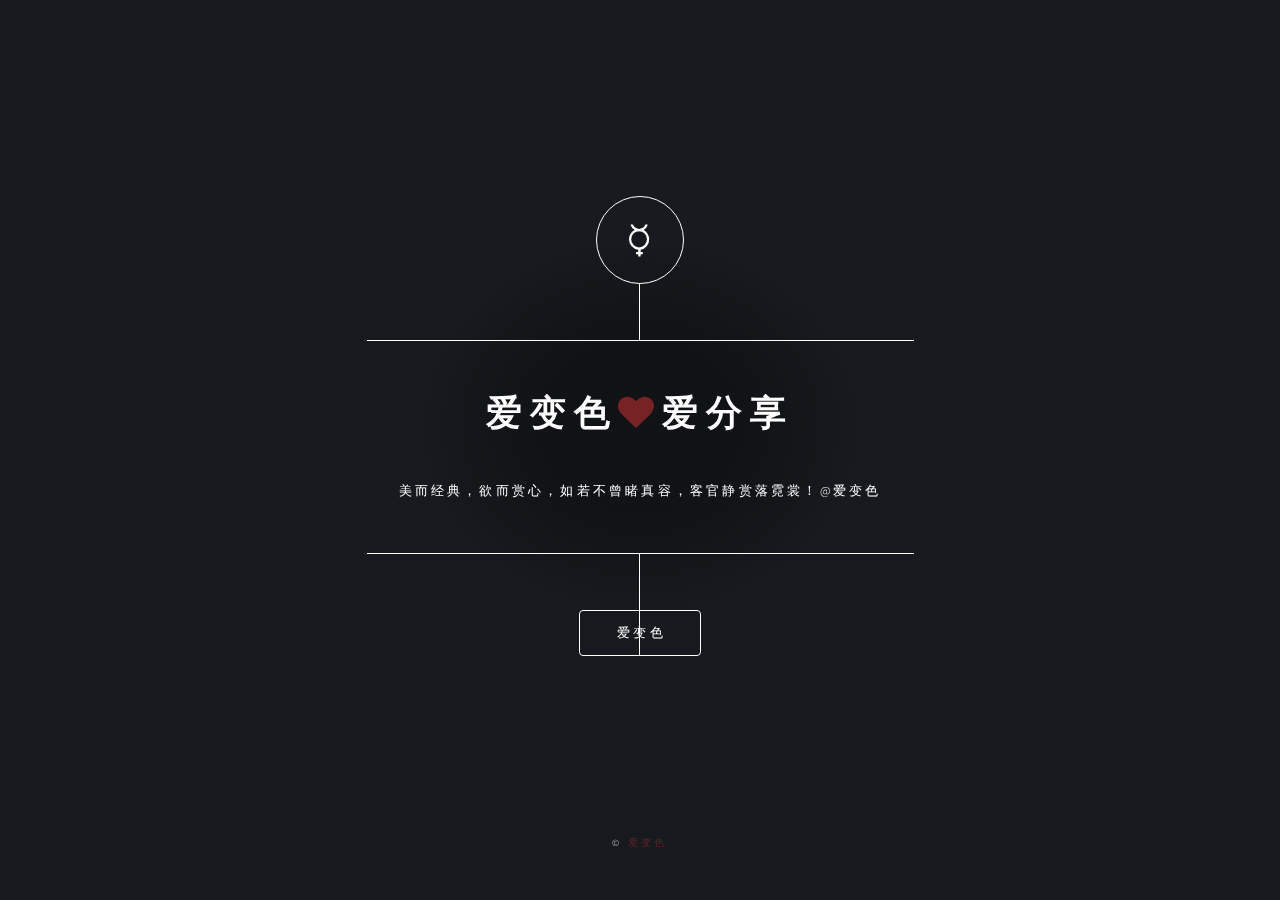
==== commit 9fd97d53: "Update index.html" ====
--- a/index.html
+++ b/index.html
@@ -1,9 +1,9 @@
 ﻿<html>
 <head>
     <title>爱变色</title>
-    <meta name="keywords" content="爱变色,爱变色福利,Pixiv r18,ACG图片,插画图片,成人动漫,限制级动漫,Hentai Anime">
+    <meta name="keywords" content="爱变色,爱变色福利,美女图,短视频">
     <meta name="description" itemprop="description"
-          content="爱变色，爱分享，将 IMPOSSIBLE 变成 I’M POSSIBLE，需要的是一点点创造，一点点努力，一点点坚持！">
+          content="爱变色，爱分享，美而经典，欲而赏心，欲而不淫，色而不露，如若不曾睹真容，客官静赏落霓裳！">
     <link rel="stylesheet" href="css/style.css"/>
     <link rel="icon" href="favicon.ico" sizes="64x64">
     <script src="js/jquery.min.js" type="text/javascript"></script>
@@ -30,47 +30,25 @@
                 </h1>
                 <p>
                     <br>
-                    美而经典，欲而赏心，欲而不淫，色而不露，如若不曾睹真容，客官静赏落霓裳。@爱变色
+                    美而经典，欲而赏心，如若不曾睹真容，客官静赏落霓裳！@爱变色
                 </p>
             </div>
         </div>
         <nav class="use-middle">
             <ul>
-                <!--                <li>-->
-                <!--                    <a href="#page_1" onclick="weimeixiezhen()">-->
-                <!--                        私房&写真-->
-                <!--                    </a>-->
-                <!--                </li>-->
                 <li>
-                    <a href="#page_1" onclick="random_image()">
+                    <!-- <a href="#page_1" onclick="random_image()">
                         美女图
+                    </a> -->
+                    <a href="https://aibianse.github.io" target=_blank>
+                        爱变色
                     </a>
                 </li>
-                <li>
+              <!--  <li>
                     <a href="#page_2" onclick="random_video()">
                         短视频
                     </a>
-                </li>
-                <!--                <li>-->
-                <!--                    <a href="#page_4">-->
-                <!--                        唯美&纯欲-->
-                <!--                    </a>-->
-                <!--                </li>-->
-                <!--                <li>-->
-                <!--                    <a href="#page_5" onclick="taotu()">-->
-                <!--                        套图&组图-->
-                <!--                    </a>-->
-                <!--                </li>-->
-                <!--                                <li>-->
-                <!--                                    <a href="#contact">-->
-                <!--                                        提交美图-->
-                <!--                                    </a>-->
-                <!--                                </li>-->
-                <!--                <li>-->
-                <!--                    <a href="#docs">-->
-                <!--                        Api文档-->
-                <!--                    </a>-->
-                <!--                </li>-->
+                </li> -->
             </ul>
         </nav>
     </header>
@@ -132,104 +110,6 @@
                 关
             </div>
         </article>
-
-
-        <!--        <article id="docs" style="display: none;">-->
-        <!--            <h2 class="major">-->
-        <!--                Api文档-->
-        <!--            </h2>-->
-        <!--            <span>-->
-        <!--                <h3 class="major">在线随机美图API接口</h3>-->
-        <!--                    <ul>-->
-        <!--                        <li>请求URL：<code>https://api.aibianse.com/image/get_image</code></li>-->
-        <!--                        <li>请求方式：<code>GET</code></li>-->
-        <!--                        <li>请求参数：</li>-->
-        <!--                        <section>-->
-        <!--                    <div class="table-wrapper">-->
-        <!--                        <table class="alt" style="font-size: 10px">-->
-        <!--                            <thead>-->
-        <!--                            <tr>-->
-        <!--                                <th>-->
-        <!--                                    参数名-->
-        <!--                                </th>-->
-        <!--                                <th>-->
-        <!--                                    参数值-->
-        <!--                                </th>-->
-        <!--                                <th>-->
-        <!--                                    描述-->
-        <!--                                </th>-->
-        <!--                            </tr>-->
-        <!--                            </thead>-->
-        <!--                            <tbody>-->
-        <!--                            <tr>-->
-        <!--                                <td>-->
-        <!--                                    image_number-->
-        <!--                                </td>-->
-        <!--                                <td>-->
-        <!--                                    非必填，Int数字类型，最大值：10，例子：image_number=1-->
-        <!--                                </td>-->
-        <!--                                <td>-->
-        <!--                                    指定返回图片的数量-->
-        <!--                                </td>-->
-        <!--                            </tr>-->
-
-        <!--                            <tr>-->
-        <!--                                <td>-->
-        <!--                                    image_category-->
-        <!--                                </td>-->
-        <!--                                <td>-->
-        <!--                                    非必填，String字符类型，可以多值，例子：image_category=私房，也可：image_category=私房,摄影-->
-        <!--                                </td>-->
-        <!--                                <td>-->
-        <!--                                    指定返回图片的分类-->
-        <!--                                </td>-->
-        <!--                            </tr>-->
-
-        <!--                            <tr>-->
-        <!--                                <td>-->
-        <!--                                    is_set-->
-        <!--                                </td>-->
-        <!--                                <td>-->
-        <!--                                    非必填，String字符类型，例子：is_set=是-->
-        <!--                                </td>-->
-        <!--                                <td>-->
-        <!--                                    指定返回的图片为套图-->
-        <!--                                </td>-->
-        <!--                            </tr>-->
-
-        <!--                            </tbody>-->
-        <!--                        </table>-->
-        <!--                    </div>-->
-        <!--                </section>-->
-
-
-        <!--                        <li>请求示例：<pre><code>1、所有参数都不填，随机返回一个图片URL-->
-        <!--&lt;img src=&quot;https://api.aibianse.com/image/get_image&quot; referrerpolicy=&quot;no-referrer&quot; alt=&quot;爱变色在线随机美图&quot;/&gt;-->
-
-        <!--2、获取某个分类下的图片，随机返回一个图片URL-->
-        <!--&lt;img src=&quot;https://api.aibianse.com/image/get_image?image_category=私房&quot; referrerpolicy=&quot;no-referrer&quot; alt=&quot;爱变色在线随机美图&quot;/&gt;-->
-        <!--&lt;img src=&quot;https://api.aibianse.com/image/get_image?image_category=私房,摄影&quot; referrerpolicy=&quot;no-referrer&quot; alt=&quot;爱变色在线随机美图&quot;/&gt;-->
-
-        <!--3、随机返回一个图片列表，可做Ajax请求用-->
-        <!--https://api.aibianse.com/image/get_image?image_number=1&amp;image_category=私房,摄影-->
-
-        <!--4、随机返回一个套图列表，可以和分类参数一起使用，可做Ajax请求用-->
-        <!--https://api.aibianse.com/image/get_image?is_set=是-->
-        <!--https://api.aibianse.com/image/get_image?is_set=是&amp;image_category=私房,摄影</code></pre></li>-->
-        <!--                        <li>返回示例：<pre><code>-->
-        <!--图片URL返回示例：https://img.aibianse.com/xxoo.gif-->
-        <!--图片列表返回示例：{"code": "200", "msg": "ok", "data": {"image_url_list": ["https://img.aibianse.com/xxoo.gif","https://img.aibianse.com/xxoo.gif"]}}-->
-        <!--                        </code></pre></li>-->
-        <!--                    </ul>-->
-        <!--            </span>-->
-        <!--            <hr>-->
-        <!--            <span>-->
-        <!--                   <h3 class="major">API接口待扩展，敬请期待... </h3>-->
-        <!--                </span>-->
-        <!--            <div class="close">-->
-        <!--                关-->
-        <!--            </div>-->
-        <!--        </article>-->
 
         <article id="contact">
             <h2 class="major">
